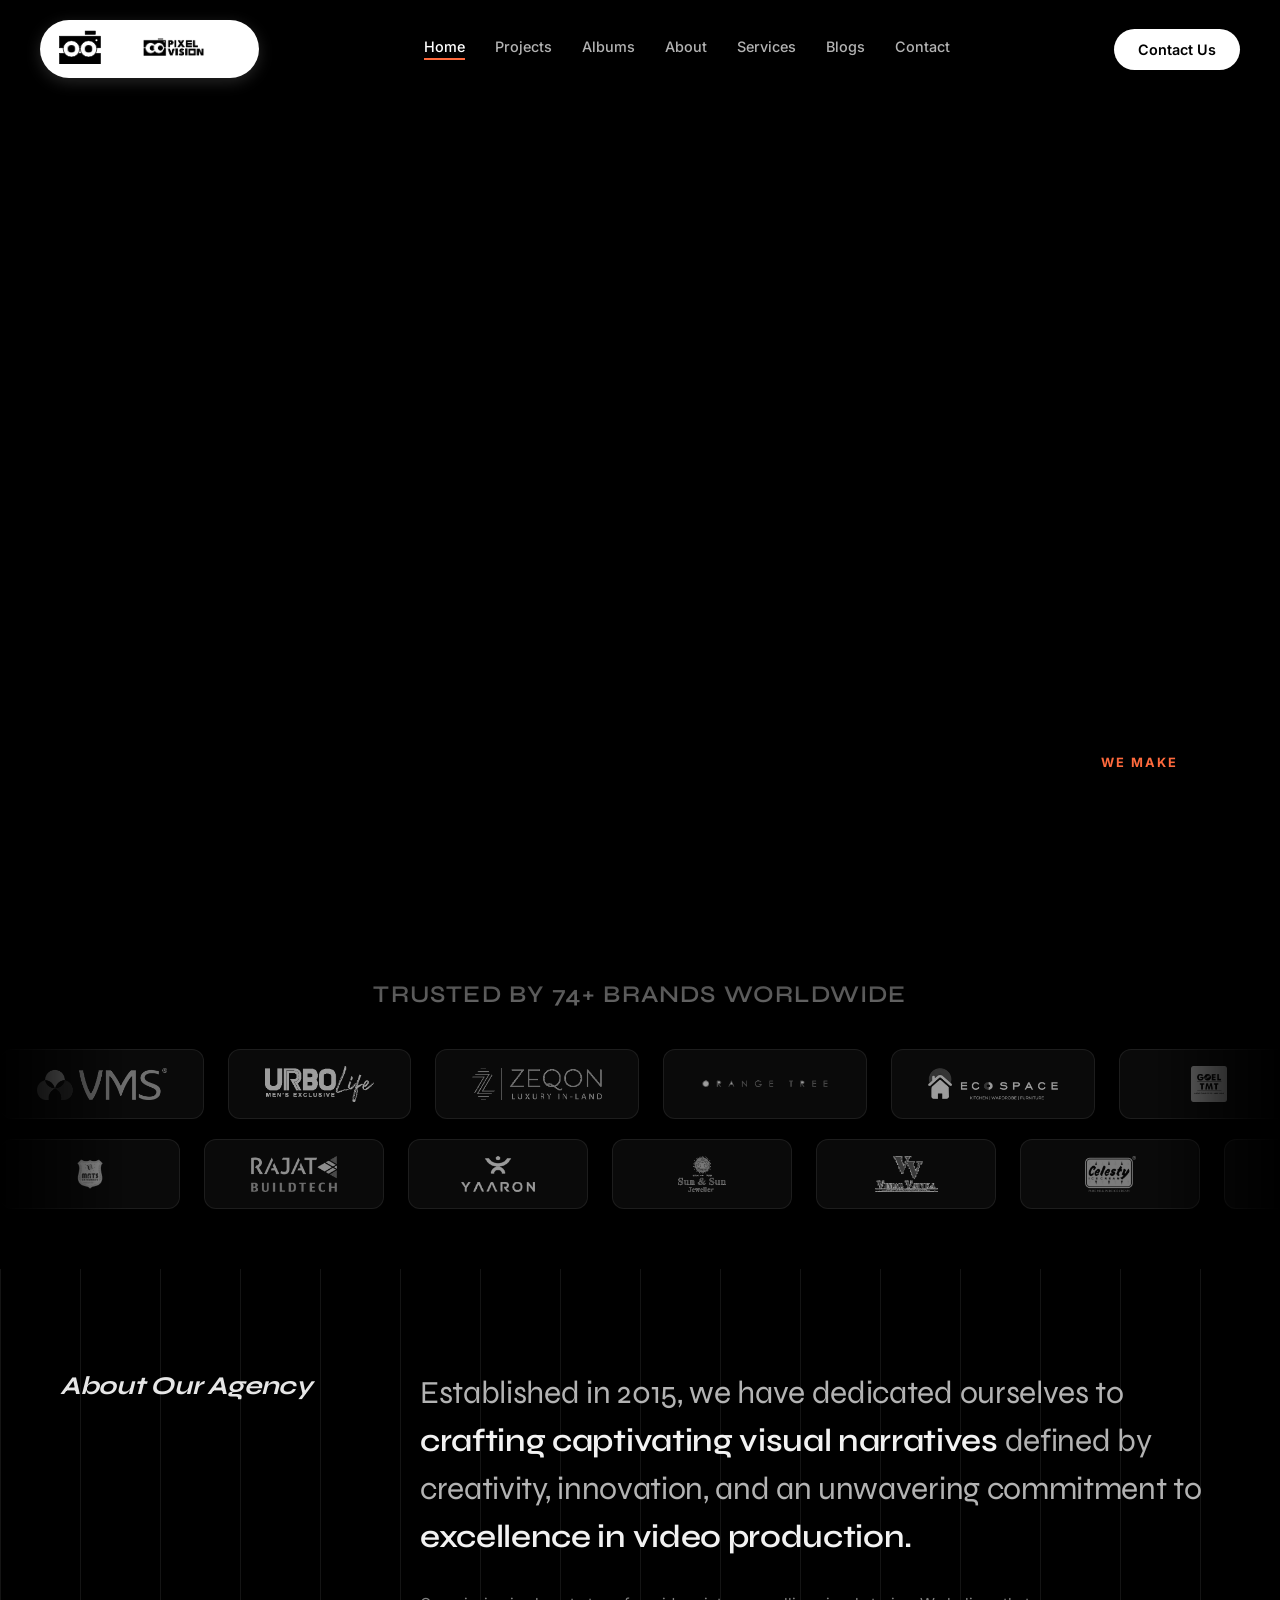
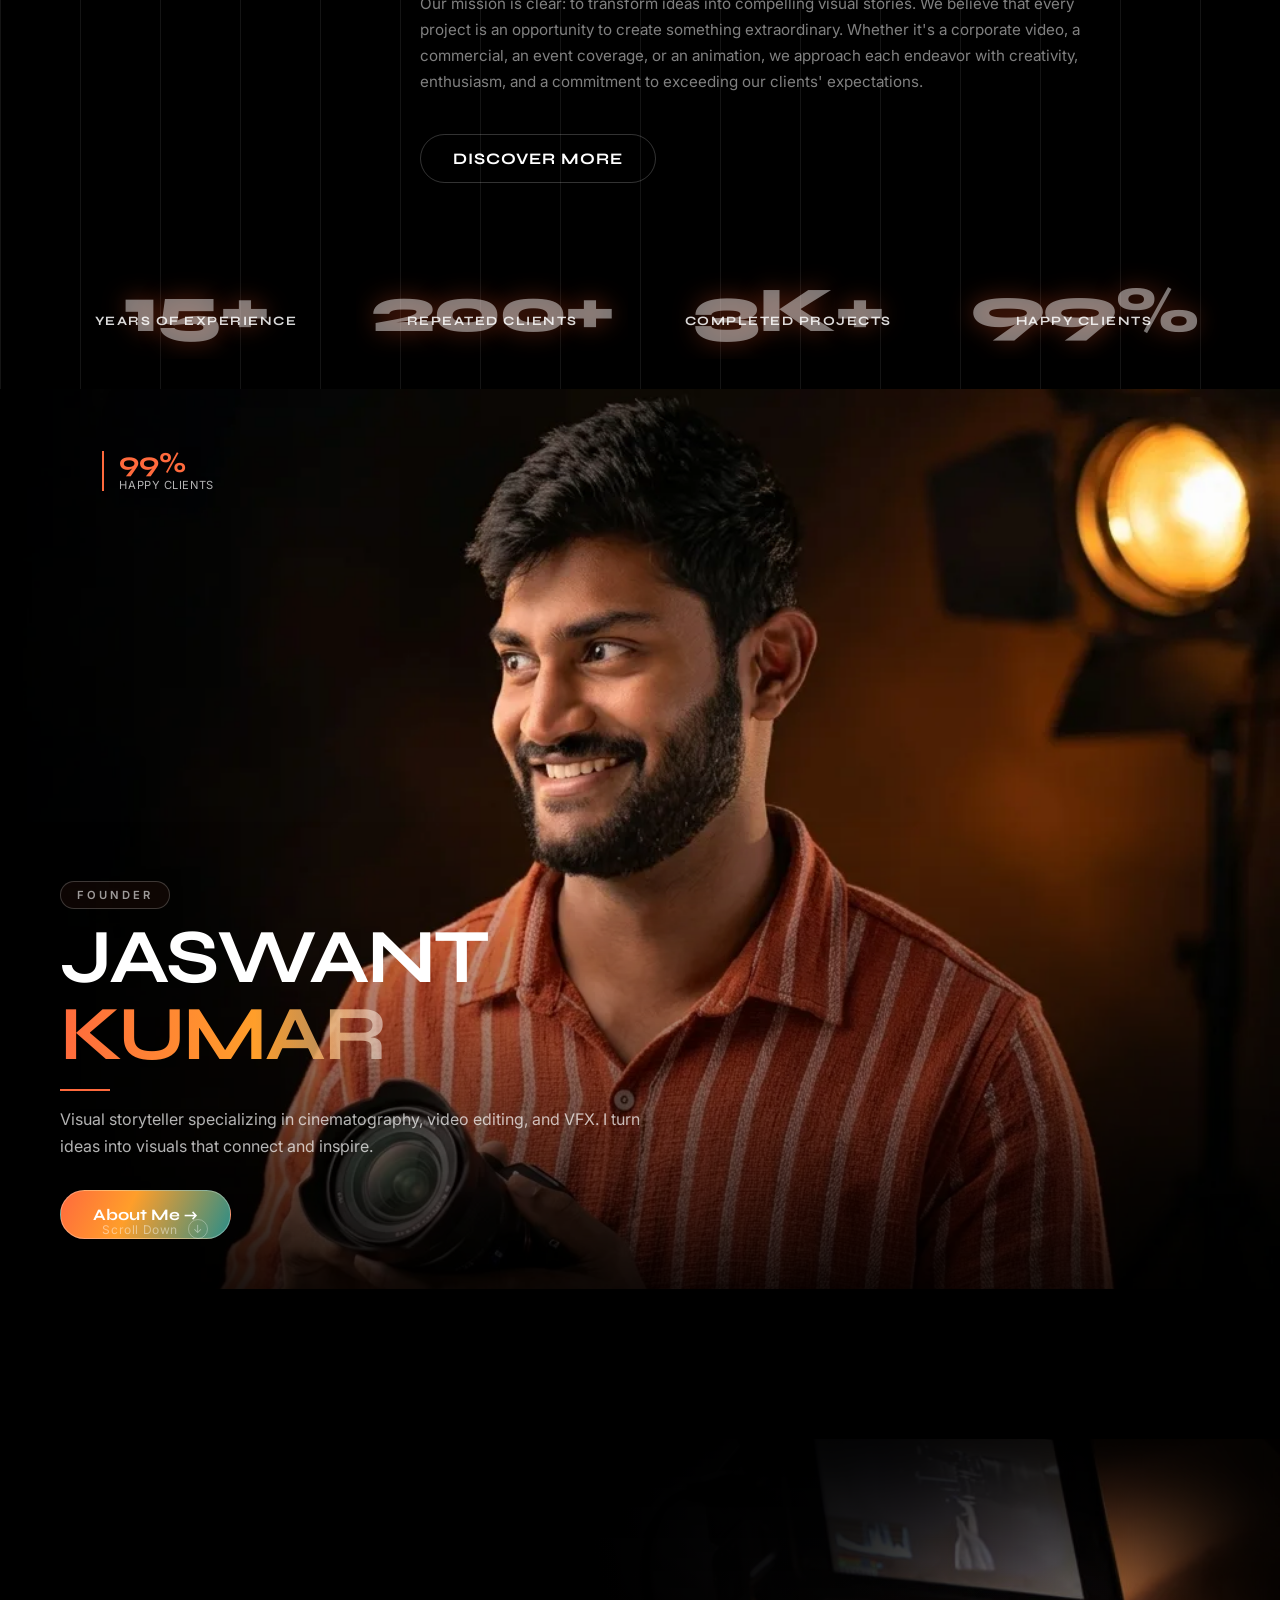
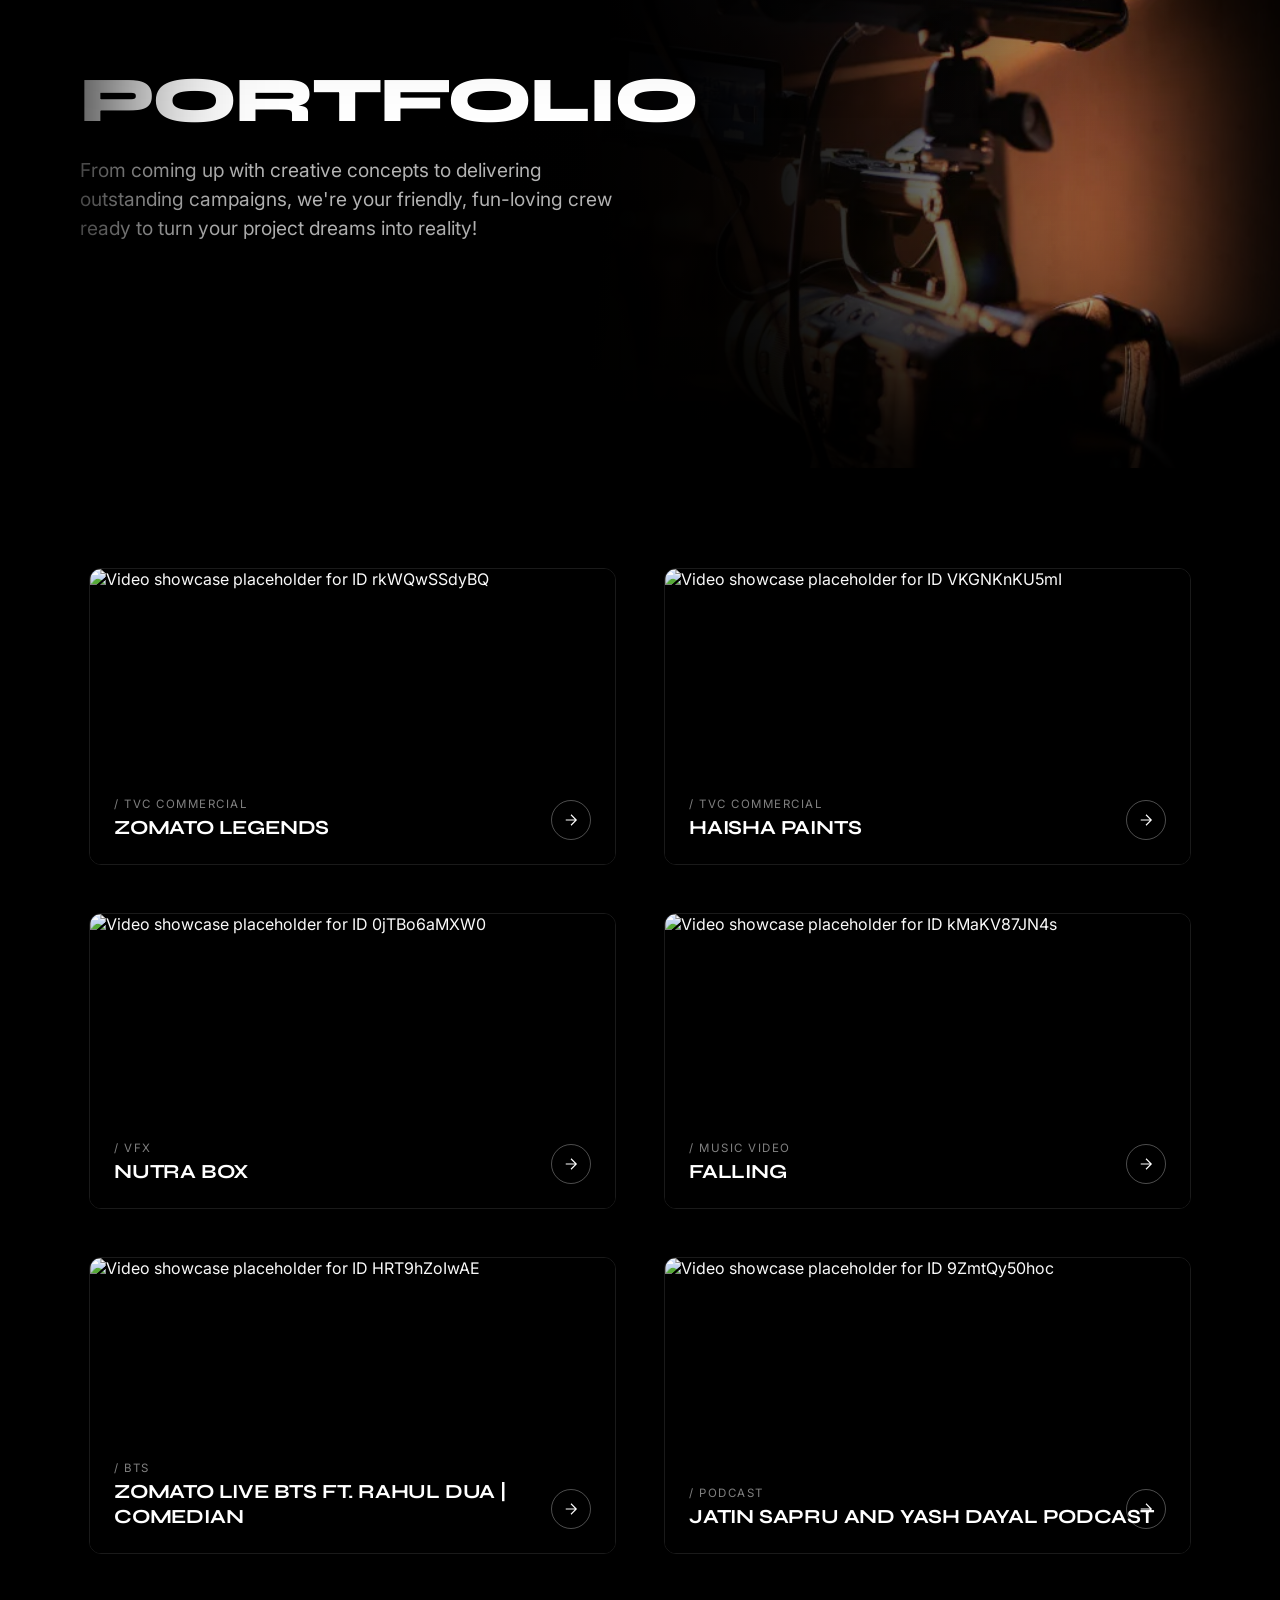
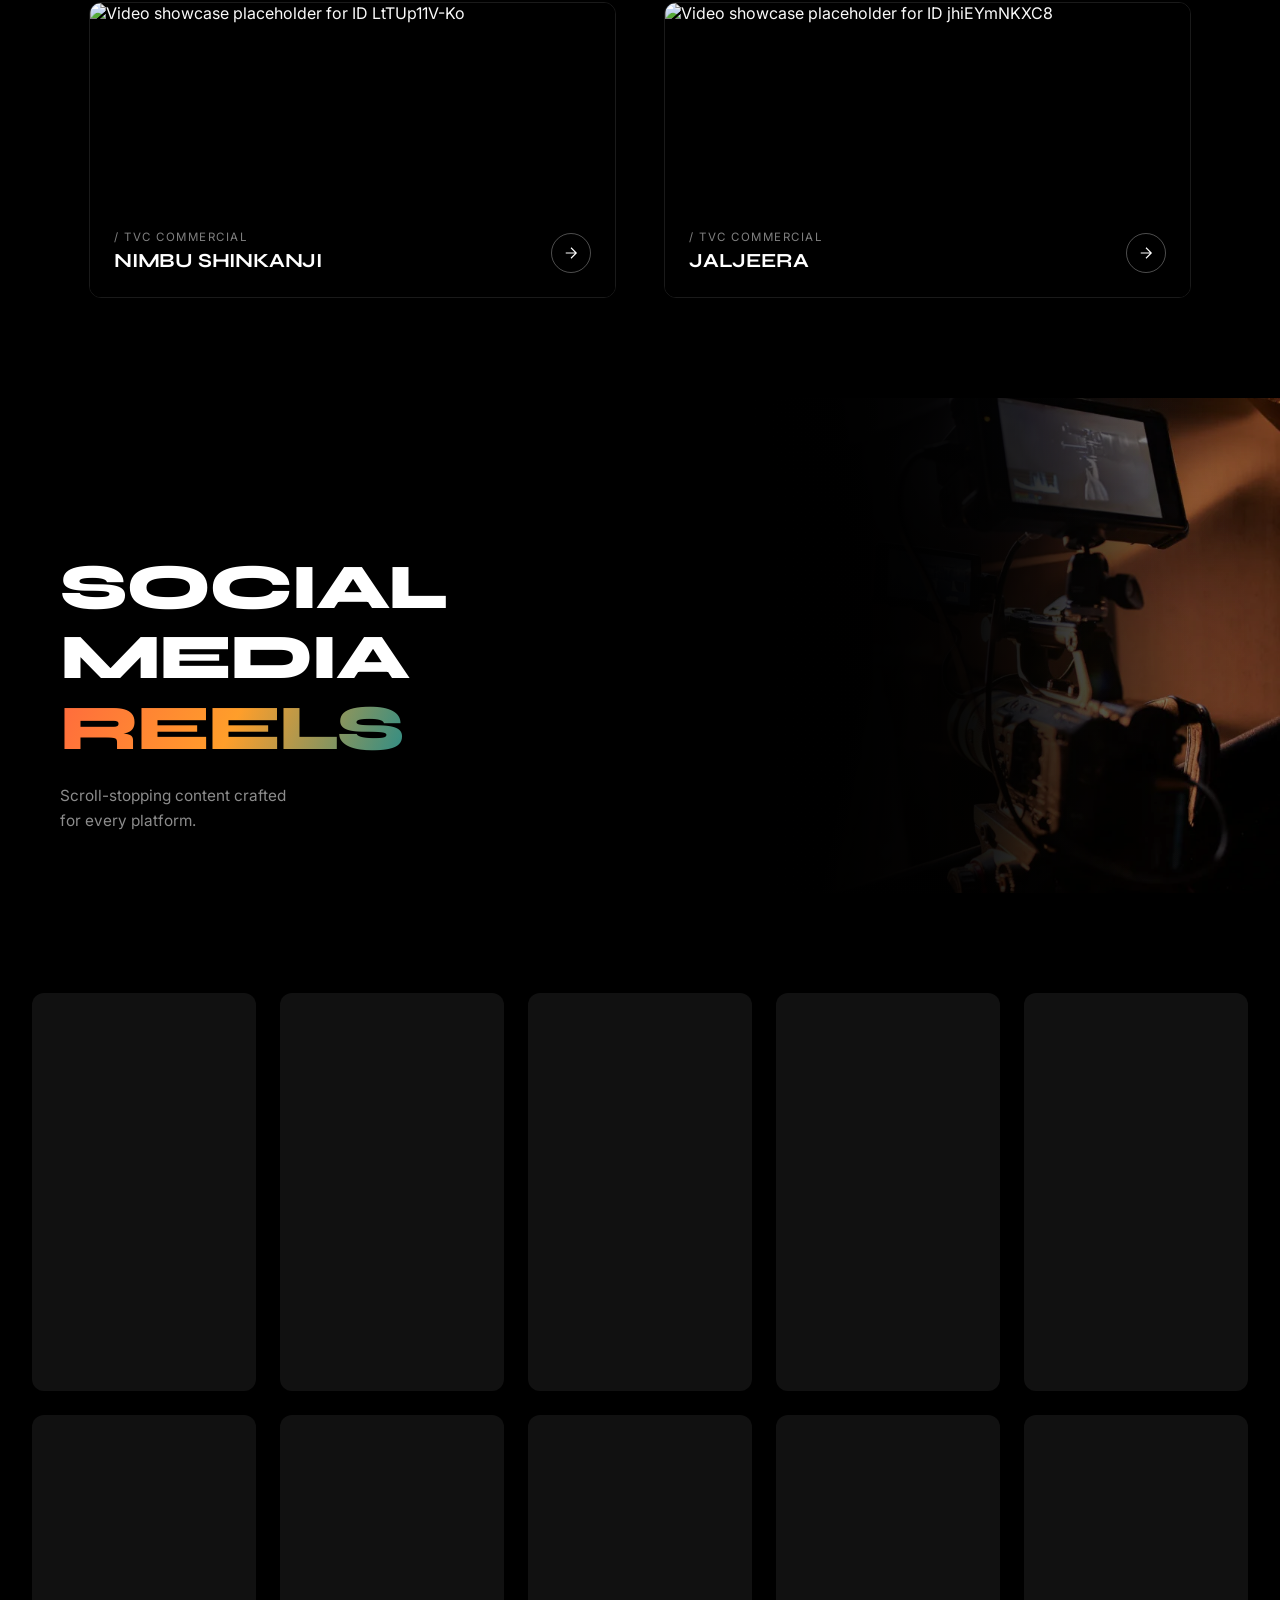
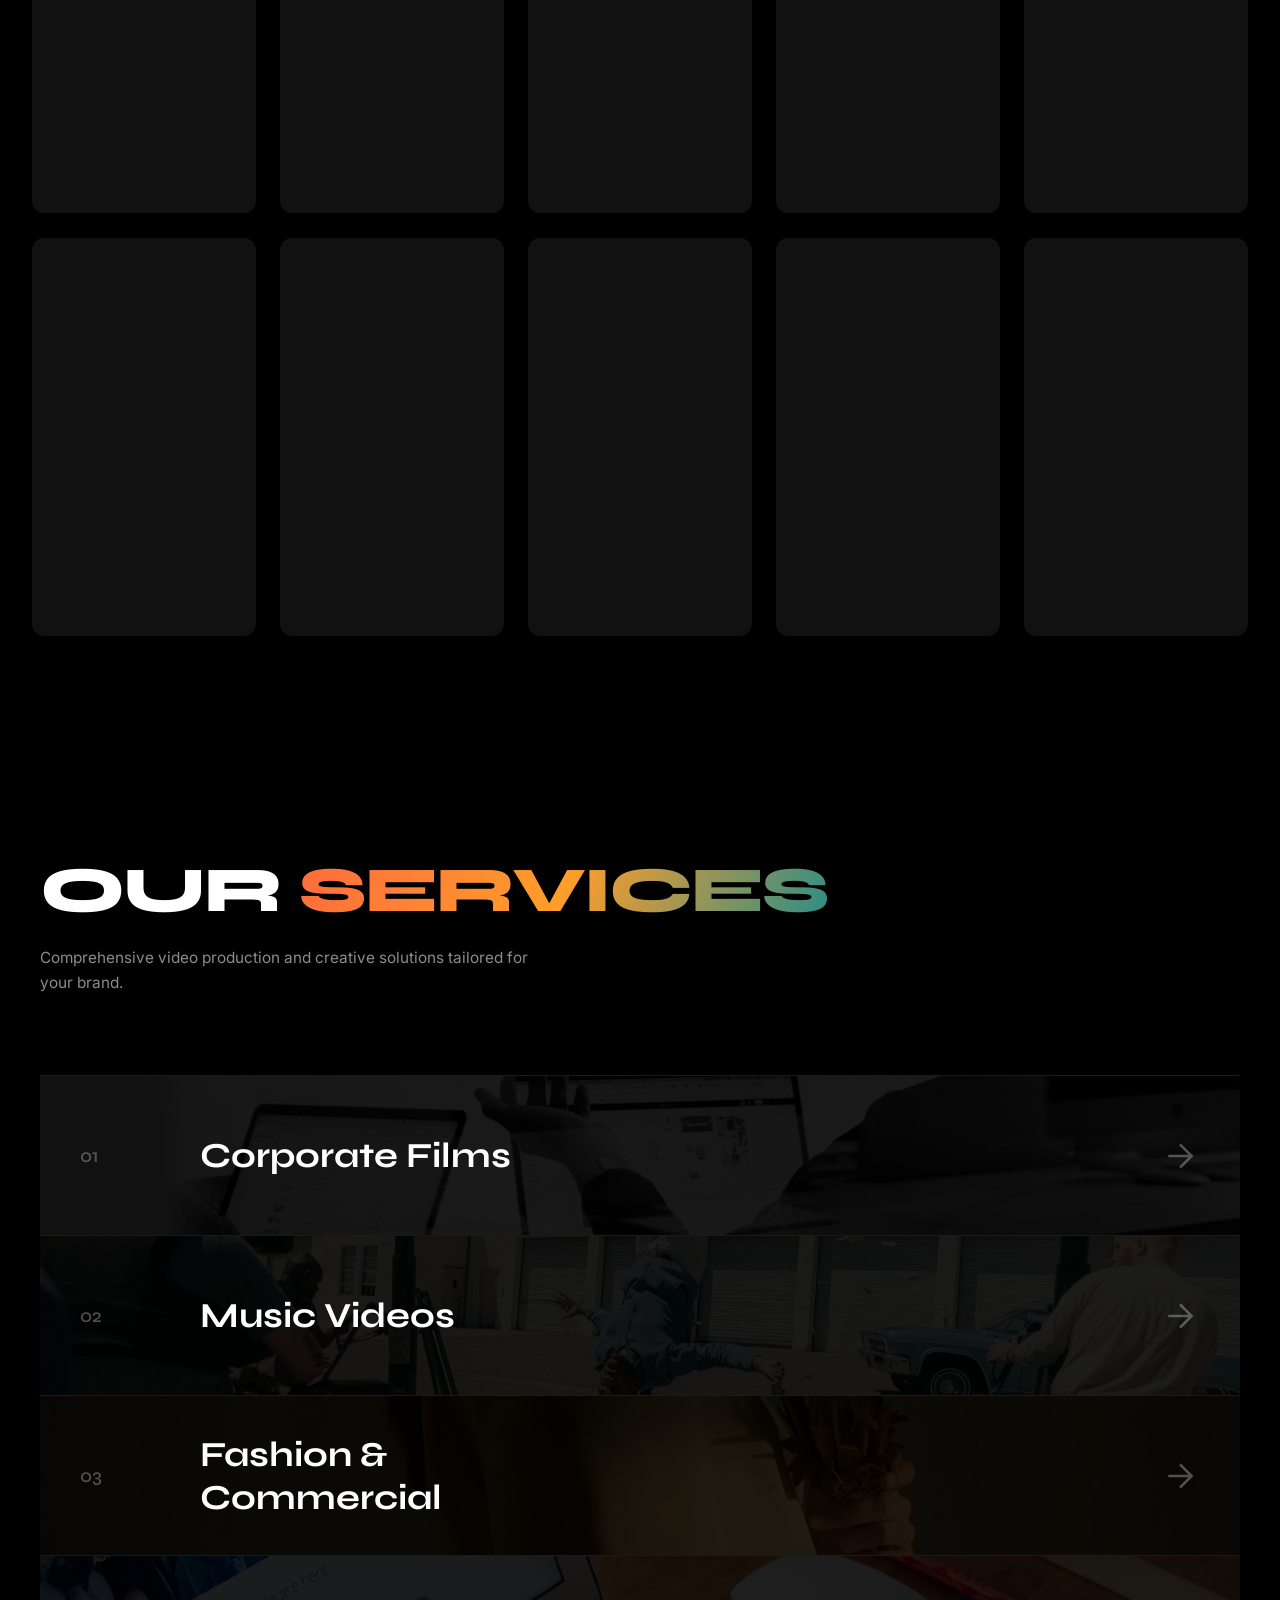
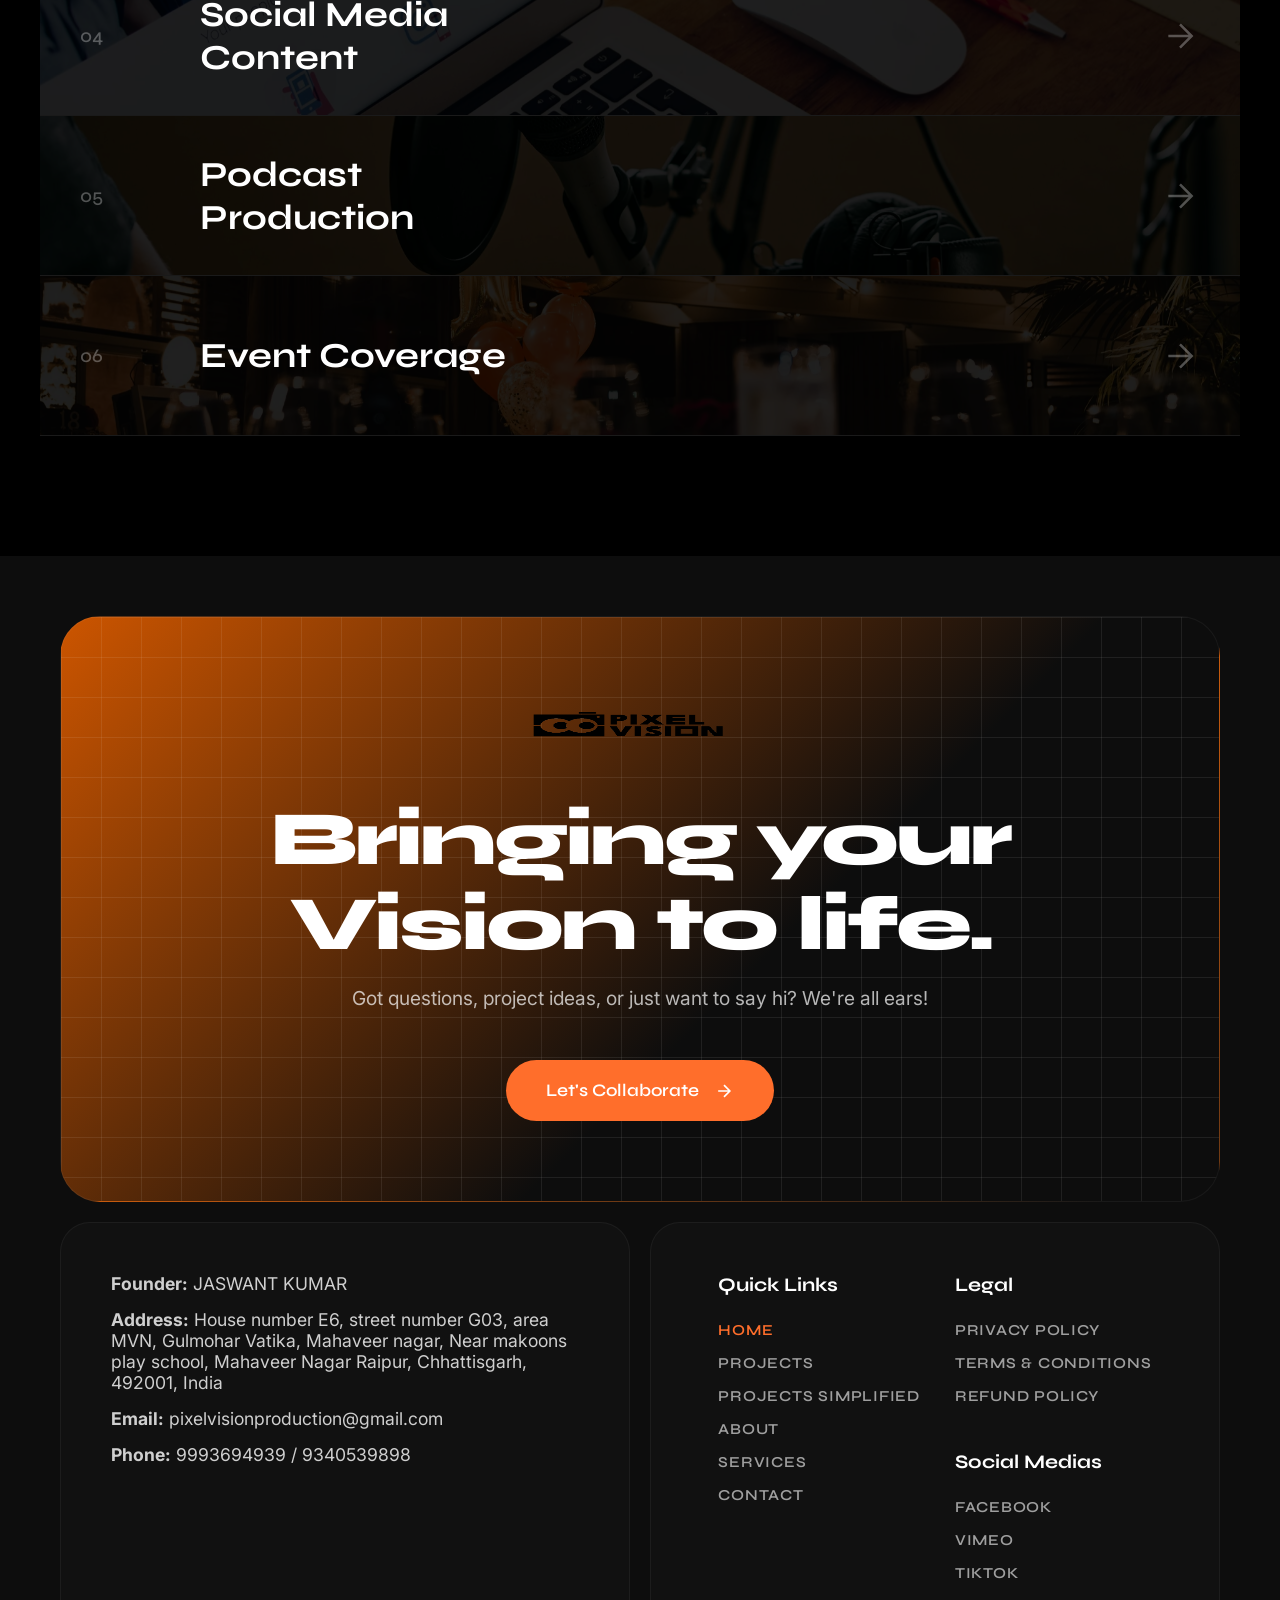
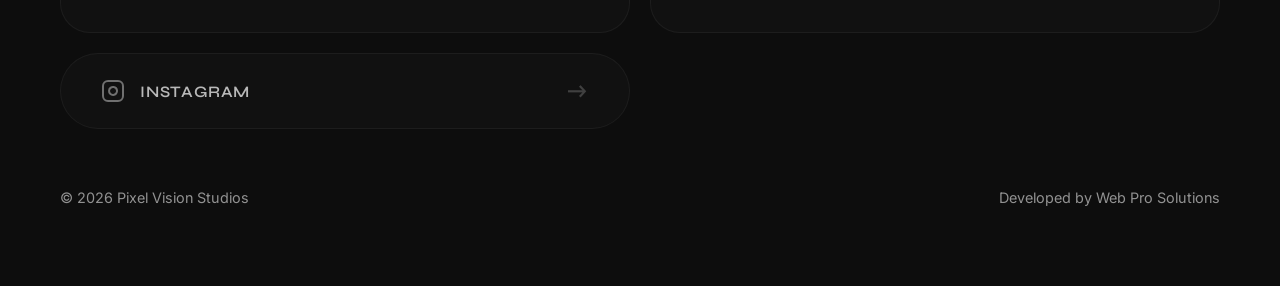
==== index.html @ 24b15556 "perf: configure optimal caching policies for Vercel, Netlify, Apache, and apply version v3 cache-bus" ====
<!DOCTYPE html>
<html lang="en">
<head>
    <meta charset="UTF-8">
    <meta name="viewport" content="width=device-width, initial-scale=1.0">
    <title>Pixel Vision Studios | Professional Video Production & Cinematography</title>
    <meta name="description" content="Pixel Vision Studios is a premier video production company specializing in cinematography, corporate films, music videos, social media content, and event coverage. Turning video into vibrant conversations since 2015.">
    <link rel="icon" type="image/png" href="assets/logo.png">

    <link rel="preconnect" href="https://fonts.googleapis.com">
    <link rel="preconnect" href="https://fonts.gstatic.com" crossorigin>
    <link rel="preconnect" href="https://cdnjs.cloudflare.com" crossorigin>
    <link rel="preconnect" href="https://img.youtube.com" crossorigin>
    <link rel="preload" as="style" href="https://fonts.googleapis.com/css2?family=Inter:wght@400;500;600;700;800&family=Syne:wght@600;700;800&display=swap" onload="this.onload=null;this.rel='stylesheet'">
    <noscript><link rel="stylesheet" href="https://fonts.googleapis.com/css2?family=Inter:wght@400;500;600;700;800&family=Syne:wght@600;700;800&display=swap"></noscript>

    <link rel="stylesheet" href="style.min.css?v=3">
    <link rel="preload" as="video" href="assets/horizontal.mp4" type="video/mp4">

    <script src="https://cdnjs.cloudflare.com/ajax/libs/gsap/3.12.5/gsap.min.js" defer></script>
    <script src="https://cdnjs.cloudflare.com/ajax/libs/gsap/3.12.5/ScrollTrigger.min.js" defer></script>
    <script src="https://unpkg.com/@studio-freight/lenis@1.0.42/bundled/lenis.min.js" defer></script>
    <script src="https://player.vimeo.com/api/player.js" defer></script>
    <script src="script.min.js?v=3" defer></script>
</head>
<body>

    <nav class="top-nav">
        <div class="nav-container">
            <a href="#home" class="nav-logo" style="text-decoration:none;" aria-label="Pixel Vision Studios - Home">
                <!-- ─── WHITE PILL (CAMERA MASCOT + LOGO TEXT) ─── -->
                <div class="nav-mascot-pill">
                    <div class="camera-mascot logo-mascot" id="cameraMascot">
                        <svg viewBox="0 0 140 100" fill="none" xmlns="http://www.w3.org/2000/svg">
                            <rect x="10" y="18" width="120" height="34" fill="#000000" stroke="#000000" stroke-width="1.5"/>
                            <rect x="10" y="68" width="120" height="34" fill="#000000" stroke="#000000" stroke-width="1.5"/>
                            <rect x="85" y="3" width="30" height="10" fill="#000000" stroke="#000000" stroke-width="1.5"/>
                            <circle cx="118" cy="30" r="3" fill="white"/>
                            <g class="eyes-container">
                                <circle cx="45" cy="55" r="24" fill="white" stroke="#000000" stroke-width="2"/>
                                <circle cx="95" cy="55" r="24" fill="white" stroke="#000000" stroke-width="2"/>
                                <g class="pupil-wrap" id="pupilLeftWrap">
                                    <circle cx="45" cy="55" r="11" fill="black" class="pupil" id="pupilLeft"/>
                                </g>
                                <g class="pupil-wrap" id="pupilRightWrap">
                                    <circle cx="95" cy="55" r="11" fill="black" class="pupil" id="pupilRight"/>
                                </g>
                            </g>
                        </svg>
                    </div>
                    <img src="assets/logo.png" alt="PIXEL VISION" class="nav-logo-img" width="387" height="197">
                </div>
            </a>

            <div class="nav-links">
                <a href="#home" class="nav-link active">Home</a>
                <a href="#" class="nav-link">Projects</a>
                <a href="#" class="nav-link">Albums</a>
                <a href="#" class="nav-link">About</a>
                <a href="#" class="nav-link">Services</a>
                <a href="#" class="nav-link">Blogs</a>
                <a href="#contact" class="nav-link">Contact</a>
            </div>

            <button class="hamburger-btn" id="hamburgerBtn" aria-label="Toggle navigation">
                <span></span><span></span><span></span>
            </button>

            <a href="#contact" class="get-template-btn">Contact Us</a>
        </div>
    </nav>

    <section class="hero-section" id="home">
        <video class="hero-video-bg" autoplay muted loop playsinline>
            <source src="assets/horizontal.mp4" type="video/mp4">
            Your browser does not support the video tag.
        </video>
        <div class="hero-overlay-gradient"></div>
        <div class="hero-content-left">
            <div class="hero-tagline">
                <span class="tagline-line"></span>VIDEO PRODUCTION THAT CONNECTS
            </div>
            <h1 class="hero-main-title">Turning Video<br>into Vibrant<br><span class="highlight-underline">Conversations.</span></h1>
            <p class="hero-subtitle">We're your friendly video wizards creating fantastic<br>commercials, corporate videos, social ads and many more.</p>
            <a href="#" class="hero-cta-btn">Let's Work Together <span class="btn-arrow">→</span></a>
        </div>

        <!-- Hero Services Showcase -->
        <div class="hero-services-showcase">
            <span class="showcase-title">We make</span>
            <div class="showcase-ticker">
                <span class="ticker-item">Corporate Films</span>
                <span class="ticker-item">Music Videos</span>
                <span class="ticker-item">Fashion & Commercial</span>
                <span class="ticker-item">Social Media Content</span>
                <span class="ticker-item">Podcast Production</span>
                <span class="ticker-item">Event Coverage</span>
            </div>
        </div>
    </section>




    <!-- Main Content Wrapper to overlap Hero folding -->
    <main class="main-content-wrapper">

        <!-- Brand Partners Marquee -->
    <section class="brand-marquee-section">
        <h2 class="brand-heading">Trusted by 74+ Brands Worldwide</h2>
        
        <!-- Row 1: Sliding Left -->
        <div class="marquee-wrapper row-left">
            <div class="marquee-track">
                <div class="marquee-item"><img src="assets/logos/logo_0000_vms-as-1.webp" alt="Vms As 1" loading="lazy" width="493" height="120"></div>
                <div class="marquee-item"><img src="assets/logos/logo_0001_urbo-logo-black.webp" alt="Urbo Logo Black" loading="lazy" width="364" height="120"></div>
                <div class="marquee-item"><img src="assets/logos/logo_0002_zeqon.webp" alt="Zeqon" loading="lazy" width="475" height="120"></div>
                <div class="marquee-item"><img src="assets/logos/logo_0003_orange-tree.webp" alt="Orange Tree" loading="lazy" width="851" height="81"></div>
                <div class="marquee-item"><img src="assets/logos/logo_0004_eco-space.webp" alt="Eco Space" loading="lazy" width="476" height="120"></div>
                <div class="marquee-item"><img src="assets/logos/logo_0005_goel-tmt.webp" alt="Goel Tmt" loading="lazy" width="120" height="120"></div>
                <div class="marquee-item"><img src="assets/logos/logo_0006_nakoda.webp" alt="Nakoda" loading="lazy" width="119" height="120"></div>
                <div class="marquee-item"><img src="assets/logos/logo_0007_hira.webp" alt="Hira" loading="lazy" width="299" height="120"></div>
                <div class="marquee-item"><img src="assets/logos/logo_0008_tanisha.webp" alt="Tanisha" loading="lazy" width="190" height="120"></div>
                <div class="marquee-item"><img src="assets/logos/logo_0009_the_local_in_logo.webp" alt="The Local In Logo" loading="lazy" width="120" height="120"></div>
                <div class="marquee-item"><img src="assets/logos/logo_0010_Style-De-Tisch-Logo-1-1-1536x657-png.webp" alt="Style De Tisch Logo 1 1 1536X657 Png" loading="lazy" width="273" height="120"></div>
                <div class="marquee-item"><img src="assets/logos/logo_0011_SIMBA-LOGO.webp" alt="Simba Logo" loading="lazy" width="120" height="120"></div>
                <div class="marquee-item"><img src="assets/logos/logo_0012_Shagun-Logo-White.webp" alt="Shagun Logo White" loading="lazy" width="165" height="120"></div>
                <div class="marquee-item"><img src="assets/logos/logo_0013_amira.webp" alt="Amira" loading="lazy" width="220" height="120"></div>
                <div class="marquee-item"><img src="assets/logos/logo_0014_madhya-pradesh-tourism-logo.webp" alt="Madhya Pradesh Tourism Logo" loading="lazy" width="90" height="120"></div>
                <div class="marquee-item"><img src="assets/logos/logo_0015_woyal-daimonds.webp" alt="Woyal Daimonds" loading="lazy" width="93" height="120"></div>
                <div class="marquee-item"><img src="assets/logos/logo_0016_rhmeo-lane.webp" alt="Rhmeo Lane" loading="lazy" width="210" height="120"></div>
                <div class="marquee-item"><img src="assets/logos/logo_0017_haisha.webp" alt="Haisha" loading="lazy" width="120" height="120"></div>
                <div class="marquee-item"><img src="assets/logos/logo_0018_secl.webp" alt="Secl" loading="lazy" width="330" height="120"></div>
                <div class="marquee-item"><img src="assets/logos/logo_0019_RHHMOE-LANE.webp" alt="Rhhmoe Lane" loading="lazy" width="210" height="120"></div>
                <div class="marquee-item"><img src="assets/logos/logo_0020_srv.webp" alt="Srv" loading="lazy" width="188" height="120"></div>
                <div class="marquee-item"><img src="assets/logos/logo_0021_range-rover-logo.webp" alt="Range Rover Logo" loading="lazy" width="986" height="100"></div>
                <div class="marquee-item"><img src="assets/logos/logo_0022_raheja-logo-navbar.webp" alt="Raheja Logo Navbar" loading="lazy" width="182" height="120"></div>
                <div class="marquee-item"><img src="assets/logos/logo_0023_oswal.webp" alt="Oswal" loading="lazy" width="359" height="120"></div>
                <div class="marquee-item"><img src="assets/logos/logo_0024_Nutraboxemblem-01-scaled.webp" alt="Nutraboxemblem 01 Scaled" loading="lazy" width="120" height="120"></div>
                <div class="marquee-item"><img src="assets/logos/logo_0025_nicobar9306.logowik.com.webp" alt="Nicobar9306.Logowik.Com" loading="lazy" width="595" height="90"></div>
                <div class="marquee-item"><img src="assets/logos/logo_0026_NEW_LOGO_OVENTURES_(1)_page-0001.webp" alt="New Logo Oventures (1) Page 0001" loading="lazy" width="120" height="120"></div>
                <div class="marquee-item"><img src="assets/logos/logo_0027_mp-tourism-logo.webp" alt="Mp Tourism Logo" loading="lazy" width="91" height="120"></div>
                <div class="marquee-item"><img src="assets/logos/logo_0028_MAYFAIR_Hotels_&_Resorts_Logo.webp" alt="Mayfair Hotels & Resorts Logo" loading="lazy" width="170" height="120"></div>
                <div class="marquee-item"><img src="assets/logos/logo_0029_the-great-india-schopol.webp" alt="The Great India Schopol" loading="lazy" width="119" height="120"></div>
                <div class="marquee-item"><img src="assets/logos/logo_0030_kanwar-nursing-home-raipur-636009be2aabb.webp" alt="Kanwar Nursing Home Raipur 636009Be2Aabb" loading="lazy" width="150" height="120"></div>
                <div class="marquee-item"><img src="assets/logos/logo_0031_army.webp" alt="Army" loading="lazy" width="119" height="120"></div>
                <div class="marquee-item"><img src="assets/logos/logo_0032_avolt.webp" alt="Avolt" loading="lazy" width="455" height="120"></div>
                <div class="marquee-item"><img src="assets/logos/logo_0033_GARNIER.webp" alt="Garnier" loading="lazy" width="449" height="120"></div>
                <div class="marquee-item"><img src="assets/logos/logo_0034_BLUE-LINES.webp" alt="Blue Lines" loading="lazy" width="375" height="120"></div>
                <div class="marquee-item"><img src="assets/logos/logo_0035_SANGRIYA.webp" alt="Sangriya" loading="lazy" width="120" height="120"></div>
                <div class="marquee-item"><img src="assets/logos/logo_0036_looks.webp" alt="Looks" loading="lazy" width="282" height="120"></div>
                <div class="marquee-item"><img src="assets/logos/logo_0000_vms-as-1.webp" alt="Vms As 1" loading="lazy" width="493" height="120"></div>
                <div class="marquee-item"><img src="assets/logos/logo_0001_urbo-logo-black.webp" alt="Urbo Logo Black" loading="lazy" width="364" height="120"></div>
                <div class="marquee-item"><img src="assets/logos/logo_0002_zeqon.webp" alt="Zeqon" loading="lazy" width="475" height="120"></div>
                <div class="marquee-item"><img src="assets/logos/logo_0003_orange-tree.webp" alt="Orange Tree" loading="lazy" width="851" height="81"></div>
                <div class="marquee-item"><img src="assets/logos/logo_0004_eco-space.webp" alt="Eco Space" loading="lazy" width="476" height="120"></div>
                <div class="marquee-item"><img src="assets/logos/logo_0005_goel-tmt.webp" alt="Goel Tmt" loading="lazy" width="120" height="120"></div>
                <div class="marquee-item"><img src="assets/logos/logo_0006_nakoda.webp" alt="Nakoda" loading="lazy" width="119" height="120"></div>
                <div class="marquee-item"><img src="assets/logos/logo_0007_hira.webp" alt="Hira" loading="lazy" width="299" height="120"></div>
                <div class="marquee-item"><img src="assets/logos/logo_0008_tanisha.webp" alt="Tanisha" loading="lazy" width="190" height="120"></div>
                <div class="marquee-item"><img src="assets/logos/logo_0009_the_local_in_logo.webp" alt="The Local In Logo" loading="lazy" width="120" height="120"></div>
                <div class="marquee-item"><img src="assets/logos/logo_0010_Style-De-Tisch-Logo-1-1-1536x657-png.webp" alt="Style De Tisch Logo 1 1 1536X657 Png" loading="lazy" width="273" height="120"></div>
                <div class="marquee-item"><img src="assets/logos/logo_0011_SIMBA-LOGO.webp" alt="Simba Logo" loading="lazy" width="120" height="120"></div>
                <div class="marquee-item"><img src="assets/logos/logo_0012_Shagun-Logo-White.webp" alt="Shagun Logo White" loading="lazy" width="165" height="120"></div>
                <div class="marquee-item"><img src="assets/logos/logo_0013_amira.webp" alt="Amira" loading="lazy" width="220" height="120"></div>
                <div class="marquee-item"><img src="assets/logos/logo_0014_madhya-pradesh-tourism-logo.webp" alt="Madhya Pradesh Tourism Logo" loading="lazy" width="90" height="120"></div>
                <div class="marquee-item"><img src="assets/logos/logo_0015_woyal-daimonds.webp" alt="Woyal Daimonds" loading="lazy" width="93" height="120"></div>
                <div class="marquee-item"><img src="assets/logos/logo_0016_rhmeo-lane.webp" alt="Rhmeo Lane" loading="lazy" width="210" height="120"></div>
                <div class="marquee-item"><img src="assets/logos/logo_0017_haisha.webp" alt="Haisha" loading="lazy" width="120" height="120"></div>
                <div class="marquee-item"><img src="assets/logos/logo_0018_secl.webp" alt="Secl" loading="lazy" width="330" height="120"></div>
                <div class="marquee-item"><img src="assets/logos/logo_0019_RHHMOE-LANE.webp" alt="Rhhmoe Lane" loading="lazy" width="210" height="120"></div>
                <div class="marquee-item"><img src="assets/logos/logo_0020_srv.webp" alt="Srv" loading="lazy" width="188" height="120"></div>
                <div class="marquee-item"><img src="assets/logos/logo_0021_range-rover-logo.webp" alt="Range Rover Logo" loading="lazy" width="986" height="100"></div>
                <div class="marquee-item"><img src="assets/logos/logo_0022_raheja-logo-navbar.webp" alt="Raheja Logo Navbar" loading="lazy" width="182" height="120"></div>
                <div class="marquee-item"><img src="assets/logos/logo_0023_oswal.webp" alt="Oswal" loading="lazy" width="359" height="120"></div>
                <div class="marquee-item"><img src="assets/logos/logo_0024_Nutraboxemblem-01-scaled.webp" alt="Nutraboxemblem 01 Scaled" loading="lazy" width="120" height="120"></div>
                <div class="marquee-item"><img src="assets/logos/logo_0025_nicobar9306.logowik.com.webp" alt="Nicobar9306.Logowik.Com" loading="lazy" width="595" height="90"></div>
                <div class="marquee-item"><img src="assets/logos/logo_0026_NEW_LOGO_OVENTURES_(1)_page-0001.webp" alt="New Logo Oventures (1) Page 0001" loading="lazy" width="120" height="120"></div>
                <div class="marquee-item"><img src="assets/logos/logo_0027_mp-tourism-logo.webp" alt="Mp Tourism Logo" loading="lazy" width="91" height="120"></div>
                <div class="marquee-item"><img src="assets/logos/logo_0028_MAYFAIR_Hotels_&_Resorts_Logo.webp" alt="Mayfair Hotels & Resorts Logo" loading="lazy" width="170" height="120"></div>
                <div class="marquee-item"><img src="assets/logos/logo_0029_the-great-india-schopol.webp" alt="The Great India Schopol" loading="lazy" width="119" height="120"></div>
                <div class="marquee-item"><img src="assets/logos/logo_0030_kanwar-nursing-home-raipur-636009be2aabb.webp" alt="Kanwar Nursing Home Raipur 636009Be2Aabb" loading="lazy" width="150" height="120"></div>
                <div class="marquee-item"><img src="assets/logos/logo_0031_army.webp" alt="Army" loading="lazy" width="119" height="120"></div>
                <div class="marquee-item"><img src="assets/logos/logo_0032_avolt.webp" alt="Avolt" loading="lazy" width="455" height="120"></div>
                <div class="marquee-item"><img src="assets/logos/logo_0033_GARNIER.webp" alt="Garnier" loading="lazy" width="449" height="120"></div>
                <div class="marquee-item"><img src="assets/logos/logo_0034_BLUE-LINES.webp" alt="Blue Lines" loading="lazy" width="375" height="120"></div>
                <div class="marquee-item"><img src="assets/logos/logo_0035_SANGRIYA.webp" alt="Sangriya" loading="lazy" width="120" height="120"></div>
                <div class="marquee-item"><img src="assets/logos/logo_0036_looks.webp" alt="Looks" loading="lazy" width="282" height="120"></div>
            </div>
        </div>

        <!-- Row 2: Sliding Right -->
        <div class="marquee-wrapper row-right">
            <div class="marquee-track">
                <div class="marquee-item"><img src="assets/logos/logo_0037_mats.webp" alt="Mats" loading="lazy" width="120" height="120"></div>
                <div class="marquee-item"><img src="assets/logos/logo_0038_RAJAT.webp" alt="Rajat" loading="lazy" width="286" height="120"></div>
                <div class="marquee-item"><img src="assets/logos/logo_0039_YARON.webp" alt="Yaron" loading="lazy" width="244" height="120"></div>
                <div class="marquee-item"><img src="assets/logos/logo_0040_SUN-AND-SUN.webp" alt="Sun And Sun" loading="lazy" width="162" height="120"></div>
                <div class="marquee-item"><img src="assets/logos/logo_0041_VIMAL-VATIKA.webp" alt="Vimal Vatika" loading="lazy" width="210" height="120"></div>
                <div class="marquee-item"><img src="assets/logos/logo_0042_CELESTY.webp" alt="Celesty" loading="lazy" width="170" height="120"></div>
                <div class="marquee-item"><img src="assets/logos/logo_0043_VACHAN.webp" alt="Vachan" loading="lazy" width="233" height="120"></div>
                <div class="marquee-item"><img src="assets/logos/logo_0044_ripa.webp" alt="Ripa" loading="lazy" width="120" height="120"></div>
                <div class="marquee-item"><img src="assets/logos/logo_0045_magneto.webp" alt="Magneto" loading="lazy" width="591" height="120"></div>
                <div class="marquee-item"><img src="assets/logos/logo_0046_EO.webp" alt="Eo" loading="lazy" width="117" height="120"></div>
                <div class="marquee-item"><img src="assets/logos/logo_0047_shrishti.webp" alt="Shrishti" loading="lazy" width="117" height="120"></div>
                <div class="marquee-item"><img src="assets/logos/logo_0048_cipet.webp" alt="Cipet" loading="lazy" width="112" height="120"></div>
                <div class="marquee-item"><img src="assets/logos/logo_0049_mkg.webp" alt="Mkg" loading="lazy" width="120" height="120"></div>
                <div class="marquee-item"><img src="assets/logos/logo_0050_woods.webp" alt="Woods" loading="lazy" width="120" height="120"></div>
                <div class="marquee-item"><img src="assets/logos/logo_0051_anandam.webp" alt="Anandam" loading="lazy" width="188" height="120"></div>
                <div class="marquee-item"><img src="assets/logos/logo_0052_sapphire-greens.webp" alt="Sapphire Greens" loading="lazy" width="188" height="120"></div>
                <div class="marquee-item"><img src="assets/logos/logo_0053_RAJAT.webp" alt="Rajat" loading="lazy" width="341" height="120"></div>
                <div class="marquee-item"><img src="assets/logos/logo_0054_sainy-garg.webp" alt="Sainy Garg" loading="lazy" width="120" height="120"></div>
                <div class="marquee-item"><img src="assets/logos/logo_0055_-7-11.webp" alt="7 11" loading="lazy" width="90" height="120"></div>
                <div class="marquee-item"><img src="assets/logos/logo_0056_Hector-Logo-2.webp" alt="Hector Logo 2" loading="lazy" width="125" height="120"></div>
                <div class="marquee-item"><img src="assets/logos/logo_0057_GJXqAKMXIAAdnRD.webp" alt="Gjxqakmxiaadnrd" loading="lazy" width="478" height="120"></div>
                <div class="marquee-item"><img src="assets/logos/logo_0058_Ghar_Gaatha_Logo_Dark.webp" alt="Ghar Gaatha Logo Dark" loading="lazy" width="322" height="120"></div>
                <div class="marquee-item"><img src="assets/logos/logo_0059_FARM_FRESCO_LOGO.webp" alt="Farm Fresco Logo" loading="lazy" width="80" height="120"></div>
                <div class="marquee-item"><img src="assets/logos/logo_0060_quawali.webp" alt="Quawali" loading="lazy" width="472" height="120"></div>
                <div class="marquee-item"><img src="assets/logos/logo_0061_oswal.webp" alt="Oswal" loading="lazy" width="335" height="120"></div>
                <div class="marquee-item"><img src="assets/logos/logo_0062_Coat_of_arms_of_Chhattisgarh.svg.webp" alt="Coat Of Arms Of Chhattisgarh.Svg" loading="lazy" width="119" height="120"></div>
                <div class="marquee-item"><img src="assets/logos/logo_0063_club-paraiso-kota-raipur-chhattisgarh-hotel-reservations-fhox429vn5.webp" alt="Club Paraiso Kota Raipur Chhattisgarh Hotel Reservations Fhox429Vn5" loading="lazy" width="112" height="120"></div>
                <div class="marquee-item"><img src="assets/logos/logo_0064_pant-project.webp" alt="Pant Project" loading="lazy" width="150" height="120"></div>
                <div class="marquee-item"><img src="assets/logos/logo_0065_Azra-Logo-01-(1)-(1).webp" alt="Azra Logo 01 (1) (1)" loading="lazy" width="187" height="120"></div>
                <div class="marquee-item"><img src="assets/logos/logo_0066_kadam.webp" alt="Kadam" loading="lazy" width="253" height="120"></div>
                <div class="marquee-item"><img src="assets/logos/logo_0067_BMW-Logo-emblem-of-Bayerische-Motoren-Werke-AG-transparent-png-jpg.webp" alt="Bmw Logo Emblem Of Bayerische Motoren Werke Ag Transparent Png Jpg" loading="lazy" width="120" height="120"></div>
                <div class="marquee-item"><img src="assets/logos/logo_0068_URBO.webp" alt="Urbo" loading="lazy" width="356" height="120"></div>
                <div class="marquee-item"><img src="assets/logos/logo_0069_CREDAI.webp" alt="Credai" loading="lazy" width="406" height="120"></div>
                <div class="marquee-item"><img src="assets/logos/logo_0070_DHARAM-JWELLERS.webp" alt="Dharam Jwellers" loading="lazy" width="73" height="120"></div>
                <div class="marquee-item"><img src="assets/logos/logo_0071_NATURALS.webp" alt="Naturals" loading="lazy" width="319" height="120"></div>
                <div class="marquee-item"><img src="assets/logos/logo_0072_SIMBA.webp" alt="Simba" loading="lazy" width="122" height="120"></div>
                <div class="marquee-item"><img src="assets/logos/logo_0073_MADBAKERS.webp" alt="Madbakers" loading="lazy" width="104" height="120"></div>
                <div class="marquee-item"><img src="assets/logos/logo_0037_mats.webp" alt="Mats" loading="lazy" width="120" height="120"></div>
                <div class="marquee-item"><img src="assets/logos/logo_0038_RAJAT.webp" alt="Rajat" loading="lazy" width="286" height="120"></div>
                <div class="marquee-item"><img src="assets/logos/logo_0039_YARON.webp" alt="Yaron" loading="lazy" width="244" height="120"></div>
                <div class="marquee-item"><img src="assets/logos/logo_0040_SUN-AND-SUN.webp" alt="Sun And Sun" loading="lazy" width="162" height="120"></div>
                <div class="marquee-item"><img src="assets/logos/logo_0041_VIMAL-VATIKA.webp" alt="Vimal Vatika" loading="lazy" width="210" height="120"></div>
                <div class="marquee-item"><img src="assets/logos/logo_0042_CELESTY.webp" alt="Celesty" loading="lazy" width="170" height="120"></div>
                <div class="marquee-item"><img src="assets/logos/logo_0043_VACHAN.webp" alt="Vachan" loading="lazy" width="233" height="120"></div>
                <div class="marquee-item"><img src="assets/logos/logo_0044_ripa.webp" alt="Ripa" loading="lazy" width="120" height="120"></div>
                <div class="marquee-item"><img src="assets/logos/logo_0045_magneto.webp" alt="Magneto" loading="lazy" width="591" height="120"></div>
                <div class="marquee-item"><img src="assets/logos/logo_0046_EO.webp" alt="Eo" loading="lazy" width="117" height="120"></div>
                <div class="marquee-item"><img src="assets/logos/logo_0047_shrishti.webp" alt="Shrishti" loading="lazy" width="117" height="120"></div>
                <div class="marquee-item"><img src="assets/logos/logo_0048_cipet.webp" alt="Cipet" loading="lazy" width="112" height="120"></div>
                <div class="marquee-item"><img src="assets/logos/logo_0049_mkg.webp" alt="Mkg" loading="lazy" width="120" height="120"></div>
                <div class="marquee-item"><img src="assets/logos/logo_0050_woods.webp" alt="Woods" loading="lazy" width="120" height="120"></div>
                <div class="marquee-item"><img src="assets/logos/logo_0051_anandam.webp" alt="Anandam" loading="lazy" width="188" height="120"></div>
                <div class="marquee-item"><img src="assets/logos/logo_0052_sapphire-greens.webp" alt="Sapphire Greens" loading="lazy" width="188" height="120"></div>
                <div class="marquee-item"><img src="assets/logos/logo_0053_RAJAT.webp" alt="Rajat" loading="lazy" width="341" height="120"></div>
                <div class="marquee-item"><img src="assets/logos/logo_0054_sainy-garg.webp" alt="Sainy Garg" loading="lazy" width="120" height="120"></div>
                <div class="marquee-item"><img src="assets/logos/logo_0055_-7-11.webp" alt="7 11" loading="lazy" width="90" height="120"></div>
                <div class="marquee-item"><img src="assets/logos/logo_0056_Hector-Logo-2.webp" alt="Hector Logo 2" loading="lazy" width="125" height="120"></div>
                <div class="marquee-item"><img src="assets/logos/logo_0057_GJXqAKMXIAAdnRD.webp" alt="Gjxqakmxiaadnrd" loading="lazy" width="478" height="120"></div>
                <div class="marquee-item"><img src="assets/logos/logo_0058_Ghar_Gaatha_Logo_Dark.webp" alt="Ghar Gaatha Logo Dark" loading="lazy" width="322" height="120"></div>
                <div class="marquee-item"><img src="assets/logos/logo_0059_FARM_FRESCO_LOGO.webp" alt="Farm Fresco Logo" loading="lazy" width="80" height="120"></div>
                <div class="marquee-item"><img src="assets/logos/logo_0060_quawali.webp" alt="Quawali" loading="lazy" width="472" height="120"></div>
                <div class="marquee-item"><img src="assets/logos/logo_0061_oswal.webp" alt="Oswal" loading="lazy" width="335" height="120"></div>
                <div class="marquee-item"><img src="assets/logos/logo_0062_Coat_of_arms_of_Chhattisgarh.svg.webp" alt="Coat Of Arms Of Chhattisgarh.Svg" loading="lazy" width="119" height="120"></div>
                <div class="marquee-item"><img src="assets/logos/logo_0063_club-paraiso-kota-raipur-chhattisgarh-hotel-reservations-fhox429vn5.webp" alt="Club Paraiso Kota Raipur Chhattisgarh Hotel Reservations Fhox429Vn5" loading="lazy" width="112" height="120"></div>
                <div class="marquee-item"><img src="assets/logos/logo_0064_pant-project.webp" alt="Pant Project" loading="lazy" width="150" height="120"></div>
                <div class="marquee-item"><img src="assets/logos/logo_0065_Azra-Logo-01-(1)-(1).webp" alt="Azra Logo 01 (1) (1)" loading="lazy" width="187" height="120"></div>
                <div class="marquee-item"><img src="assets/logos/logo_0066_kadam.webp" alt="Kadam" loading="lazy" width="253" height="120"></div>
                <div class="marquee-item"><img src="assets/logos/logo_0067_BMW-Logo-emblem-of-Bayerische-Motoren-Werke-AG-transparent-png-jpg.webp" alt="Bmw Logo Emblem Of Bayerische Motoren Werke Ag Transparent Png Jpg" loading="lazy" width="120" height="120"></div>
                <div class="marquee-item"><img src="assets/logos/logo_0068_URBO.webp" alt="Urbo" loading="lazy" width="356" height="120"></div>
                <div class="marquee-item"><img src="assets/logos/logo_0069_CREDAI.webp" alt="Credai" loading="lazy" width="406" height="120"></div>
                <div class="marquee-item"><img src="assets/logos/logo_0070_DHARAM-JWELLERS.webp" alt="Dharam Jwellers" loading="lazy" width="73" height="120"></div>
                <div class="marquee-item"><img src="assets/logos/logo_0071_NATURALS.webp" alt="Naturals" loading="lazy" width="319" height="120"></div>
                <div class="marquee-item"><img src="assets/logos/logo_0072_SIMBA.webp" alt="Simba" loading="lazy" width="122" height="120"></div>
                <div class="marquee-item"><img src="assets/logos/logo_0073_MADBAKERS.webp" alt="Madbakers" loading="lazy" width="104" height="120"></div>
            </div>
        </div>
    </section>

    <!-- About Our Agency -->
    <section class="about-section">
        <div class="about-container">
            <div class="about-top">
                <div class="about-left">
                    <h2 class="about-title">About Our Agency</h2>
                </div>
                <div class="about-right">
                    <p class="about-lead">Established in 2015, we have dedicated ourselves to <strong>crafting captivating visual narratives</strong> defined by creativity, innovation, and an unwavering commitment to <strong>excellence in video production.</strong></p>
                    <p class="about-body">Our mission is clear: to transform ideas into compelling visual stories. We believe that every project is an opportunity to create something extraordinary. Whether it's a corporate video, a commercial, an event coverage, or an animation, we approach each endeavor with creativity, enthusiasm, and a commitment to exceeding our clients' expectations.</p>
                    <a href="#" class="agency-cta">Discover More</a>
                </div>
            </div>
            <div class="about-stats">
                <div class="stat-card">
                    <span class="stat-number">15+</span>
                    <span class="stat-label">YEARS OF EXPERIENCE</span>
                </div>
                <div class="stat-card">
                    <span class="stat-number">200+</span>
                    <span class="stat-label">REPEATED CLIENTS</span>
                </div>
                <div class="stat-card">
                    <span class="stat-number">3K+</span>
                    <span class="stat-label">COMPLETED PROJECTS</span>
                </div>
                <div class="stat-card">
                    <span class="stat-number">99%</span>
                    <span class="stat-label">HAPPY CLIENTS</span>
                </div>
            </div>
        </div>
    </section>

    <!-- Founder Section -->
    <section class="founder-section">
        <div class="founder-stat">
            <div class="founder-stat-content">
                <span class="founder-stat-num">99%</span>
                <span class="founder-stat-label">Happy Clients</span>
            </div>
        </div>
        <div class="founder-parallax-wrap">
            <img class="founder-image" src="assets/jaswant.webp" alt="Jaswant Kumar - Founder" width="1024" height="1024">
        </div>
        <div class="founder-overlay">
            <span class="founder-tag">FOUNDER</span>
            <h2 class="founder-name">JASWANT <br><span>KUMAR</span></h2>
            <p class="founder-bio">Visual storyteller specializing in cinematography, video editing, and VFX. I turn ideas into visuals that connect and inspire.</p>
            <a href="#" class="founder-cta">About Me &rarr;</a>
        </div>
        <div class="founder-scroll-indicator">
            <span>Scroll Down</span>
            <span class="arrow-down">&darr;</span>
        </div>
    </section>

    <!-- Portfolio Intro Section -->
    <section class="portfolio-intro">
        <div class="portfolio-bg-wrapper">
            <img class="portfolio-bg-img" src="assets/about.webp" alt="Portfolio Background" width="1024" height="683">
            <div class="portfolio-bg-overlay"></div>
        </div>
        <div class="portfolio-content">
            <h2 class="portfolio-title">PORTFOLIO</h2>
            <p class="portfolio-subtitle">From coming up with creative concepts to delivering outstanding campaigns, we're your friendly, fun-loving crew ready to turn your project dreams into reality!</p>
        </div>
    </section>

    <!-- Portfolio Grid Section -->
    <section class="portfolio-grid-section">
        <div class="portfolio-cards-container">
            <!-- Card 1 -->
            <div class="portfolio-card" data-video-id="rkWQwSSdyBQ">
                <div class="video-wrapper">
                    <div class="yt-player" id="player-1"></div>
                    <img class="video-placeholder" src="https://img.youtube.com/vi/rkWQwSSdyBQ/maxresdefault.jpg" loading="lazy" width="1280" height="720" alt="Video showcase placeholder for ID rkWQwSSdyBQ">
                </div>
                <div class="card-info">
                    <div class="card-meta">
                        <span class="meta-prefix">/ TVC COMMERCIAL</span>
                    </div>
                    <h3 class="card-title">ZOMATO LEGENDS</h3>
                </div>
                <div class="portfolio-card-arrow">
                    <svg viewBox="0 0 24 24"><path d="M5 12h14M12 5l7 7-7 7"/></svg>
                </div>
            </div>

            <!-- Card 2 -->
            <div class="portfolio-card" data-video-id="VKGNKnKU5mI">
                <div class="video-wrapper">
                    <div class="yt-player" id="player-2"></div>
                    <img class="video-placeholder" src="https://img.youtube.com/vi/VKGNKnKU5mI/maxresdefault.jpg" loading="lazy" width="1280" height="720" alt="Video showcase placeholder for ID VKGNKnKU5mI">
                </div>
                <div class="card-info">
                    <div class="card-meta">
                        <span class="meta-prefix">/ TVC COMMERCIAL</span>
                    </div>
                    <h3 class="card-title">HAISHA PAINTS</h3>
                </div>
                <div class="portfolio-card-arrow">
                    <svg viewBox="0 0 24 24"><path d="M5 12h14M12 5l7 7-7 7"/></svg>
                </div>
            </div>

            <!-- Card 3 -->
            <div class="portfolio-card" data-video-id="0jTBo6aMXW0">
                <div class="video-wrapper">
                    <div class="yt-player" id="player-3"></div>
                    <img class="video-placeholder" src="https://img.youtube.com/vi/0jTBo6aMXW0/maxresdefault.jpg" loading="lazy" width="1280" height="720" alt="Video showcase placeholder for ID 0jTBo6aMXW0">
                </div>
                <div class="card-info">
                    <div class="card-meta">
                        <span class="meta-prefix">/ VFX</span>
                    </div>
                    <h3 class="card-title">NUTRA BOX</h3>
                </div>
                <div class="portfolio-card-arrow">
                    <svg viewBox="0 0 24 24"><path d="M5 12h14M12 5l7 7-7 7"/></svg>
                </div>
            </div>

            <!-- Card 4 -->
            <div class="portfolio-card" data-video-id="kMaKV87JN4s">
                <div class="video-wrapper">
                    <div class="yt-player" id="player-4"></div>
                    <img class="video-placeholder" src="https://img.youtube.com/vi/kMaKV87JN4s/maxresdefault.jpg" loading="lazy" width="1280" height="720" alt="Video showcase placeholder for ID kMaKV87JN4s">
                </div>
                <div class="card-info">
                    <div class="card-meta">
                        <span class="meta-prefix">/ MUSIC VIDEO</span>
                    </div>
                    <h3 class="card-title">FALLING</h3>
                </div>
                <div class="portfolio-card-arrow">
                    <svg viewBox="0 0 24 24"><path d="M5 12h14M12 5l7 7-7 7"/></svg>
                </div>
            </div>

            <!-- Card 5 -->
            <div class="portfolio-card" data-vimeo-src="https://player.vimeo.com/video/1204936786?h=e83ca1069c&amp;badge=0&amp;autopause=0&amp;player_id=0&amp;app_id=58479&amp;autoplay=1&amp;muted=1&amp;loop=1">
                <div class="video-wrapper">
                    <iframe id="vimeo-player-5" class="vimeo-iframe" src="https://player.vimeo.com/video/1204936786?h=e83ca1069c&amp;badge=0&amp;autopause=0&amp;player_id=0&amp;app_id=58479&amp;autoplay=1&amp;muted=1&amp;loop=1" frameborder="0" allow="autoplay; fullscreen; picture-in-picture" loading="lazy" style="position:absolute;top:0;left:0;width:100%;height:100%;" title="Zomato_live_BTS_v3"></iframe>
                    <img class="video-placeholder" src="https://img.youtube.com/vi/HRT9hZoIwAE/maxresdefault.jpg" loading="lazy" width="1280" height="720" alt="Video showcase placeholder for ID HRT9hZoIwAE">
                </div>
                <div class="card-info">
                    <div class="card-meta">
                        <span class="meta-prefix">/ BTS</span>
                    </div>
                    <h3 class="card-title">ZOMATO LIVE BTS FT. RAHUL DUA | COMEDIAN</h3>
                </div>
                <div class="portfolio-card-arrow">
                    <svg viewBox="0 0 24 24"><path d="M5 12h14M12 5l7 7-7 7"/></svg>
                </div>
            </div>

            <!-- Card 6 -->
            <div class="portfolio-card" data-video-id="9ZmtQy50hoc">
                <div class="video-wrapper">
                    <div class="yt-player" id="player-6"></div>
                    <img class="video-placeholder" src="https://img.youtube.com/vi/9ZmtQy50hoc/maxresdefault.jpg" loading="lazy" width="1280" height="720" alt="Video showcase placeholder for ID 9ZmtQy50hoc">
                </div>
                <div class="card-info">
                    <div class="card-meta">
                        <span class="meta-prefix">/ PODCAST</span>
                    </div>
                    <h3 class="card-title">JATIN SAPRU AND YASH DAYAL PODCAST</h3>
                </div>
                <div class="portfolio-card-arrow">
                    <svg viewBox="0 0 24 24"><path d="M5 12h14M12 5l7 7-7 7"/></svg>
                </div>
            </div>

            <!-- Card 7 -->
            <div class="portfolio-card" data-video-id="LtTUp11V-Ko">
                <div class="video-wrapper">
                    <div class="yt-player" id="player-7"></div>
                    <img class="video-placeholder" src="https://img.youtube.com/vi/LtTUp11V-Ko/maxresdefault.jpg" loading="lazy" width="1280" height="720" alt="Video showcase placeholder for ID LtTUp11V-Ko">
                </div>
                <div class="card-info">
                    <div class="card-meta">
                        <span class="meta-prefix">/ TVC COMMERCIAL</span>
                    </div>
                    <h3 class="card-title">NIMBU SHINKANJI</h3>
                </div>
                <div class="portfolio-card-arrow">
                    <svg viewBox="0 0 24 24"><path d="M5 12h14M12 5l7 7-7 7"/></svg>
                </div>
            </div>

            <!-- Card 8 -->
            <div class="portfolio-card" data-video-id="jhiEYmNKXC8">
                <div class="video-wrapper">
                    <div class="yt-player" id="player-8"></div>
                    <img class="video-placeholder" src="https://img.youtube.com/vi/jhiEYmNKXC8/maxresdefault.jpg" loading="lazy" width="1280" height="720" alt="Video showcase placeholder for ID jhiEYmNKXC8">
                </div>
                <div class="card-info">
                    <div class="card-meta">
                        <span class="meta-prefix">/ TVC COMMERCIAL</span>
                    </div>
                    <h3 class="card-title">JALJEERA</h3>
                </div>
                <div class="portfolio-card-arrow">
                    <svg viewBox="0 0 24 24"><path d="M5 12h14M12 5l7 7-7 7"/></svg>
                </div>
            </div>
        </div>
    </section>

    <!-- Social Media Reels Section -->
    <section class="reels-section">

        <!-- Banner Header: left title + right image (like Portfolio intro) -->
        <div class="reels-banner">
            <div class="reels-banner-content">
                <h2 class="reels-title">SOCIAL MEDIA <span>REELS</span></h2>
                <p class="reels-subtitle">Scroll-stopping content crafted<br>for every platform.</p>
            </div>
            <div class="reels-banner-img-wrap">
                <img class="reels-banner-img" src="assets/about.webp" alt="Social Media Reels" width="1024" height="683">
                <div class="reels-banner-overlay"></div>
            </div>
        </div>

        <!-- 6-Column Static Grid -->
        <div class="reels-grid" id="reelsGrid">

            <!-- Column 1 -->
            <div class="reels-column">
                <div class="reel-item" tabindex="0">
                    <iframe class="vimeo-iframe-reel" data-src="https://player.vimeo.com/video/1205462522?h=c621584a09&amp;badge=0&amp;autopause=0&amp;player_id=0&amp;app_id=58479&amp;autoplay=1&amp;muted=1&amp;loop=1&amp;background=1" frameborder="0" allow="autoplay; fullscreen; picture-in-picture" style="position:absolute;top:0;left:0;width:100%;height:100%;" title="RHOMEO LANE FINAL REEL_v1"></iframe>
                    <div class="video-placeholder" data-bg="https://vumbnail.com/1205462522.jpg"></div>
                </div>
                <div class="reel-item" tabindex="0">
                    <iframe class="vimeo-iframe-reel" data-src="https://player.vimeo.com/video/1203460273?h=5bdf71c3a6&amp;badge=0&amp;autopause=0&amp;player_id=0&amp;app_id=58479&amp;autoplay=1&amp;muted=1&amp;loop=1&amp;background=1" frameborder="0" allow="autoplay; fullscreen; picture-in-picture" style="position:absolute;top:0;left:0;width:100%;height:100%;" title="LOCAL EVENT REEL FINAL REEL_v2"></iframe>
                    <div class="video-placeholder" data-bg="https://vumbnail.com/1203460273.jpg"></div>
                </div>
                <div class="reel-item" tabindex="0">
                    <iframe class="vimeo-iframe-reel" data-src="https://player.vimeo.com/video/1203459906?h=38eab40bd2&amp;badge=0&amp;autopause=0&amp;player_id=0&amp;app_id=58479&amp;autoplay=1&amp;muted=1&amp;loop=1&amp;background=1" frameborder="0" allow="autoplay; fullscreen; picture-in-picture" style="position:absolute;top:0;left:0;width:100%;height:100%;" title="Looks salon_final export2"></iframe>
                    <div class="video-placeholder" data-bg="https://vumbnail.com/1203459906.jpg"></div>
                </div>
            </div>

            <!-- Column 2 -->
            <div class="reels-column">
                <div class="reel-item" tabindex="0">
                    <iframe class="vimeo-iframe-reel" data-src="https://player.vimeo.com/video/1203557408?h=ca53958fff&amp;badge=0&amp;autopause=0&amp;player_id=0&amp;app_id=58479&amp;autoplay=1&amp;muted=1&amp;loop=1&amp;background=1" frameborder="0" allow="autoplay; fullscreen; picture-in-picture" style="position:absolute;top:0;left:0;width:100%;height:100%;" title="SIMBA WIT_final"></iframe>
                    <div class="video-placeholder" data-bg="https://vumbnail.com/1203557408.jpg"></div>
                </div>
                <div class="reel-item" tabindex="0">
                    <iframe class="vimeo-iframe-reel" data-src="https://player.vimeo.com/video/1203556715?badge=0&amp;autopause=0&amp;player_id=0&amp;app_id=58479&amp;autoplay=1&amp;muted=1&amp;loop=1&amp;background=1" frameborder="0" allow="autoplay; fullscreen; picture-in-picture" style="position:absolute;top:0;left:0;width:100%;height:100%;" title="GOLDSTRING3_V1"></iframe>
                    <div class="video-placeholder" data-bg="https://vumbnail.com/1203556715.jpg"></div>
                </div>
                <div class="reel-item" tabindex="0">
                    <iframe class="vimeo-iframe-reel" data-src="https://player.vimeo.com/video/1203449240?h=ba7e503ebd&amp;badge=0&amp;autopause=0&amp;player_id=0&amp;app_id=58479&amp;autoplay=1&amp;muted=1&amp;loop=1&amp;background=1" frameborder="0" allow="autoplay; fullscreen; picture-in-picture" style="position:absolute;top:0;left:0;width:100%;height:100%;" title="TOBACCO_final"></iframe>
                    <div class="video-placeholder" data-bg="https://vumbnail.com/1203449240.jpg"></div>
                </div>
            </div>

            <!-- Column 3 -->
            <div class="reels-column">
                <div class="reel-item" tabindex="0">
                    <iframe class="vimeo-iframe-reel" data-src="https://player.vimeo.com/video/1204940138?badge=0&amp;autopause=0&amp;player_id=0&amp;app_id=58479&amp;autoplay=1&amp;muted=1&amp;loop=1&amp;background=1" frameborder="0" allow="autoplay; fullscreen; picture-in-picture" style="position:absolute;top:0;left:0;width:100%;height:100%;" title="CHANDINI REEL v1"></iframe>
                    <div class="video-placeholder" data-bg="https://vumbnail.com/1204940138.jpg"></div>
                </div>
                <div class="reel-item" tabindex="0">
                    <iframe class="vimeo-iframe-reel" data-src="https://player.vimeo.com/video/1203597106?h=cd7eea6537&amp;badge=0&amp;autopause=0&amp;player_id=0&amp;app_id=58479&amp;autoplay=1&amp;muted=1&amp;loop=1&amp;background=1" frameborder="0" allow="autoplay; fullscreen; picture-in-picture" style="position:absolute;top:0;left:0;width:100%;height:100%;" title="REEL 1_rishabh_Travis_final"></iframe>
                    <div class="video-placeholder" data-bg="https://vumbnail.com/1203597106.jpg"></div>
                </div>
                <div class="reel-item" tabindex="0">
                    <iframe class="vimeo-iframe-reel" data-src="https://player.vimeo.com/video/1205243739?badge=0&amp;autopause=0&amp;player_id=0&amp;app_id=58479&amp;autoplay=1&amp;muted=1&amp;loop=1&amp;background=1" frameborder="0" allow="autoplay; fullscreen; picture-in-picture" style="position:absolute;top:0;left:0;width:100%;height:100%;" title="Tennis_v2"></iframe>
                    <div class="video-placeholder" data-bg="https://vumbnail.com/1205243739.jpg"></div>
                </div>
            </div>

            <!-- Column 4 -->
            <div class="reels-column">
                <div class="reel-item" tabindex="0">
                    <iframe class="vimeo-iframe-reel" data-src="https://player.vimeo.com/video/1205244411?badge=0&amp;autopause=0&amp;player_id=0&amp;app_id=58479&amp;autoplay=1&amp;muted=1&amp;loop=1&amp;background=1" frameborder="0" allow="autoplay; fullscreen; picture-in-picture" style="position:absolute;top:0;left:0;width:100%;height:100%;" title="Shubman Gill X Gshock"></iframe>
                    <div class="video-placeholder" data-bg="https://vumbnail.com/1205244411.jpg"></div>
                </div>
                <div class="reel-item" tabindex="0">
                    <iframe class="vimeo-iframe-reel" data-src="https://player.vimeo.com/video/1204935624?badge=0&amp;autopause=0&amp;player_id=0&amp;app_id=58479&amp;autoplay=1&amp;muted=1&amp;loop=1&amp;background=1" frameborder="0" allow="autoplay; fullscreen; picture-in-picture" style="position:absolute;top:0;left:0;width:100%;height:100%;" title="GARNIER X ISHITA_v1"></iframe>
                    <div class="video-placeholder" data-bg="https://vumbnail.com/1204935624.jpg"></div>
                </div>
                <div class="reel-item" tabindex="0">
                    <iframe class="vimeo-iframe-reel" data-src="https://player.vimeo.com/video/980665828?h=7665c90ce1&amp;badge=0&amp;autopause=0&amp;player_id=0&amp;app_id=58479&amp;autoplay=1&amp;muted=1&amp;loop=1&amp;background=1" frameborder="0" allow="autoplay; fullscreen; picture-in-picture" style="position:absolute;top:0;left:0;width:100%;height:100%;" title="Devil'sBurger_Final"></iframe>
                    <div class="video-placeholder" data-bg="https://vumbnail.com/980665828.jpg"></div>
                </div>
            </div>

            <!-- Column 5 -->
            <div class="reels-column">
                <div class="reel-item" tabindex="0">
                    <iframe class="vimeo-iframe-reel" data-src="https://player.vimeo.com/video/1204946717?badge=0&amp;autopause=0&amp;player_id=0&amp;app_id=58479&amp;autoplay=1&amp;muted=1&amp;loop=1&amp;background=1" frameborder="0" allow="autoplay; fullscreen; picture-in-picture" style="position:absolute;top:0;left:0;width:100%;height:100%;" title="WHITE OUTFIT FINAL"></iframe>
                    <div class="video-placeholder" data-bg="https://vumbnail.com/1204946717.jpg"></div>
                </div>
                <div class="reel-item" tabindex="0">
                    <iframe class="vimeo-iframe-reel" data-src="https://player.vimeo.com/video/1203448985?h=be2fdacd0a&amp;badge=0&amp;autopause=0&amp;player_id=0&amp;app_id=58479&amp;autoplay=1&amp;muted=1&amp;loop=1&amp;background=1" frameborder="0" allow="autoplay; fullscreen; picture-in-picture" style="position:absolute;top:0;left:0;width:100%;height:100%;" title="PANTHER"></iframe>
                    <div class="video-placeholder" data-bg="https://vumbnail.com/1203448985.jpg"></div>
                </div>
                <div class="reel-item" tabindex="0">
                    <iframe class="vimeo-iframe-reel" data-src="https://player.vimeo.com/video/1204947261?badge=0&amp;autopause=0&amp;player_id=0&amp;app_id=58479&amp;autoplay=1&amp;muted=1&amp;loop=1&amp;background=1" frameborder="0" allow="autoplay; fullscreen; picture-in-picture" style="position:absolute;top:0;left:0;width:100%;height:100%;" title="REEL 1_FINAL"></iframe>
                    <div class="video-placeholder" data-bg="https://vumbnail.com/1204947261.jpg"></div>
                </div>
            </div>

        </div>

        </div>

        <!-- Expanded Overlay (click-to-expand backdrop) -->
        <div class="reel-expanded-overlay" id="reelOverlay"></div>
    </section>

    <!-- ─── SERVICES SECTION ─── -->
    <section class="services-section">
        <div class="services-header">
            <h2 class="services-title">OUR <span>SERVICES</span></h2>
            <p class="services-subtitle">Comprehensive video production and creative solutions tailored for your brand.</p>
        </div>

        <div class="services-list">
            <div class="service-item" data-bg="corporate.jpg">
                <div class="service-bg" style="background-image: url('assets/services/corporate.webp')"></div>
                <div class="service-content">
                    <span class="service-number">01</span>
                    <h3 class="service-name">Corporate Films</h3>
                    <p class="service-desc">Professional storytelling that elevates your brand identity and corporate communication.</p>
                </div>
                <div class="service-arrow">
                    <svg viewBox="0 0 24 24" fill="none" stroke="currentColor" stroke-width="1.5"><path d="M5 12h14M12 5l7 7-7 7"/></svg>
                </div>
            </div>

            <div class="service-item" data-bg="music-videos.jpg">
                <div class="service-bg" style="background-image: url('assets/services/music-videos.webp')"></div>
                <div class="service-content">
                    <span class="service-number">02</span>
                    <h3 class="service-name">Music Videos</h3>
                    <p class="service-desc">Visually stunning cinematic experiences that bring musical vision to life.</p>
                </div>
                <div class="service-arrow">
                    <svg viewBox="0 0 24 24" fill="none" stroke="currentColor" stroke-width="1.5"><path d="M5 12h14M12 5l7 7-7 7"/></svg>
                </div>
            </div>

            <div class="service-item" data-bg="fashion.jpg">
                <div class="service-bg" style="background-image: url('assets/services/fashion.webp')"></div>
                <div class="service-content">
                    <span class="service-number">03</span>
                    <h3 class="service-name">Fashion & Commercial</h3>
                    <p class="service-desc">High-end visual marketing campaigns that capture style and influence.</p>
                </div>
                <div class="service-arrow">
                    <svg viewBox="0 0 24 24" fill="none" stroke="currentColor" stroke-width="1.5"><path d="M5 12h14M12 5l7 7-7 7"/></svg>
                </div>
            </div>

            <div class="service-item" data-bg="social media.jpg">
                <div class="service-bg" style="background-image: url('assets/services/social media.webp')"></div>
                <div class="service-content">
                    <span class="service-number">04</span>
                    <h3 class="service-name">Social Media Content</h3>
                    <p class="service-desc">Engaging, scroll-stopping reels and shorts designed for digital growth.</p>
                </div>
                <div class="service-arrow">
                    <svg viewBox="0 0 24 24" fill="none" stroke="currentColor" stroke-width="1.5"><path d="M5 12h14M12 5l7 7-7 7"/></svg>
                </div>
            </div>

            <div class="service-item" data-bg="podcast.jpg">
                <div class="service-bg" style="background-image: url('assets/services/podcast.webp')"></div>
                <div class="service-content">
                    <span class="service-number">05</span>
                    <h3 class="service-name">Podcast Production</h3>
                    <p class="service-desc">Multi-cam recording and professional post-production for audio-visual podcasts.</p>
                </div>
                <div class="service-arrow">
                    <svg viewBox="0 0 24 24" fill="none" stroke="currentColor" stroke-width="1.5"><path d="M5 12h14M12 5l7 7-7 7"/></svg>
                </div>
            </div>

            <div class="service-item" data-bg="events.jpg">
                <div class="service-bg" style="background-image: url('assets/services/events.webp')"></div>
                <div class="service-content">
                    <span class="service-number">06</span>
                    <h3 class="service-name">Event Coverage</h3>
                    <p class="service-desc">Dynamic documentation of live events, conferences, and exhibitions.</p>
                </div>
                <div class="service-arrow">
                    <svg viewBox="0 0 24 24" fill="none" stroke="currentColor" stroke-width="1.5"><path d="M5 12h14M12 5l7 7-7 7"/></svg>
                </div>
            </div>
        </div>
    </section>

    </main>

    <!-- Premium Footer Region -->
    <footer class="site-footer" id="contact">
        <div class="footer-container">
            <!-- Top CTA Box -->
            <div class="footer-cta-box">
                <img src="assets/logo.png" alt="PIXEL VISION Logo" class="footer-logo" width="387" height="197">
                <h2 class="footer-headline">Bringing your Vision to life.</h2>
                <p class="footer-subhead">Got questions, project ideas, or just want to say hi? We're all ears!</p>
                <a href="#" class="footer-cta-btn">
                    Let's Collaborate 
                    <svg viewBox="0 0 24 24" width="20" height="20" fill="none" stroke="currentColor" stroke-width="2">
                        <path d="M5 12h14M12 5l7 7-7 7"/>
                    </svg>
                </a>
            </div>

            <!-- Middle Info Grid -->
            <div class="footer-info-grid">
                <!-- Left Box -->
                <div class="footer-info-box contact-box">
                    <p><strong>Founder:</strong> JASWANT KUMAR</p>
                    <p><strong>Address:</strong> House number E6, street number G03, area MVN, Gulmohar Vatika, Mahaveer nagar, Near makoons play school, Mahaveer Nagar Raipur, Chhattisgarh, 492001, India</p>
                    <p><strong>Email:</strong> <a href="mailto:pixelvisionproduction@gmail.com" style="color: inherit; text-decoration: none;">pixelvisionproduction@gmail.com</a></p>
                    <p><strong>Phone:</strong> <a href="tel:9993694939" style="color: inherit; text-decoration: none;">9993694939</a> / <a href="tel:9340539898" style="color: inherit; text-decoration: none;">9340539898</a></p>
                    

                </div>

                <!-- Right Box -->
                <div class="footer-info-box links-box">
                    <div class="link-column">
                        <h3>Quick Links</h3>
                        <a href="#home" class="active">HOME</a>
                        <a href="#">PROJECTS</a>
                        <a href="#">PROJECTS SIMPLIFIED</a>
                        <a href="#">ABOUT</a>
                        <a href="#">SERVICES</a>
                        <a href="#">CONTACT</a>
                    </div>
                    <div class="link-column">
                        <h3>Legal</h3>
                        <a href="#">PRIVACY POLICY</a>
                        <a href="#">TERMS & CONDITIONS</a>
                        <a href="#">REFUND POLICY</a>
                        
                        <h3 class="mt-4">Social Medias</h3>
                        <a href="#">FACEBOOK</a>
                        <a href="#">VIMEO</a>
                        <a href="#">TIKTOK</a>
                    </div>
                </div>
            </div>

            <!-- Social Grid -->
            <div class="footer-social-grid">
                <a href="#" class="social-pill">
                    <svg viewBox="0 0 24 24" width="24" height="24" fill="none" stroke="currentColor" stroke-width="2"><rect x="2" y="2" width="20" height="20" rx="5" ry="5"/><path d="M16 11.37A4 4 0 1 1 12.63 8 4 4 0 0 1 16 11.37z"/><line x1="17.5" y1="6.5" x2="17.51" y2="6.5"/></svg>
                    INSTAGRAM
                    <span class="arrow">&rarr;</span>
                </a>
            </div>

            <!-- Copyright Bar -->
            <div class="footer-copy-bar">
                <p>&copy; 2026 Pixel Vision Studios</p>
                <div class="built-in">
                    <p>Developed by Web Pro Solutions</p>
                </div>
            </div>
        </div>
    </footer>


</body>
</html>
---- style.min.css ----
:root{--color-bg:#000;--color-text:#ffffff;--color-text-muted:#a0a0a0;--color-primary:#ff5722;--font-heading:"Syne",sans-serif;--font-body:"Inter",sans-serif;--nav-height:90px;}*{margin:0;padding:0;box-sizing:border-box;}html{scroll-behavior:auto;}html.lenis,html.lenis body{height:auto;}.lenis.lenis-smooth{scroll-behavior:auto !important;}.lenis.lenis-stopped{overflow:hidden;}body{background-color:var(--color-bg);color:var(--color-text);font-family:var(--font-body);overflow-x:clip;-webkit-font-smoothing:antialiased;-moz-osx-font-smoothing:grayscale;}.top-nav{position:fixed;top:0;left:0;width:100%;z-index:99999;padding:20px 40px;background:linear-gradient( to bottom,rgba(0,0,0,0.8) 0%,transparent 100% );pointer-events:none;transition:transform 0.4s cubic-bezier(0.16,1,0.3,1),background-color 0.4s ease;}.top-nav.nav-hidden{transform:translateY(-100%);}.nav-container{max-width:1400px;margin:0 auto;display:flex;justify-content:space-between;align-items:center;pointer-events:auto;}.nav-logo{display:flex;align-items:center;gap:16px;color:white;}.nav-mascot-pill{background:#ffffff;border-radius:50px;padding:8px 20px 8px 16px;display:flex;align-items:center;justify-content:center;gap:12px;box-shadow:0 4px 15px rgba(255,255,255,0.15);transition:transform 0.3s cubic-bezier(0.175,0.885,0.32,1.275),box-shadow 0.3s ease;}.nav-logo:hover .nav-mascot-pill{transform:scale(1.05);box-shadow:0 6px 20px rgba(255,255,255,0.25);}.nav-logo-img{height:42px;width:auto;display:block;object-fit:contain;filter:brightness(0);transition:transform 0.3s ease;}.nav-logo:hover .nav-logo-img{transform:scale(1.02);}@media (max-width:768px){.nav-mascot-pill{padding:6px 14px 6px 10px;gap:8px;}.nav-logo-img{height:30px;}.nav-logo{gap:10px;}}.nav-links{display:flex;gap:30px;align-items:center;}.nav-link{font-family:var(--font-body);font-size:0.9rem;font-weight:500;color:rgba(255,255,255,0.7);text-decoration:none;transition:color 0.3s ease;padding-bottom:5px;position:relative;}.nav-link:hover,.nav-link.active{color:white;}.nav-link.active::after{content:"";position:absolute;bottom:0;left:0;width:100%;height:2px;background:#ff6a3d;}.get-template-btn{background:white;color:black;font-family:var(--font-body);font-weight:600;font-size:0.9rem;padding:12px 24px;border-radius:30px;text-decoration:none;transition:transform 0.3s ease,background 0.3s;}.get-template-btn:hover{transform:scale(1.05);background:#f0f0f0;}.hamburger-btn{display:none;background:none;border:none;cursor:pointer;padding:8px;z-index:100;flex-direction:column;gap:5px;}.hamburger-btn span{display:block;width:24px;height:2px;background:white;border-radius:2px;transition:all 0.3s ease;}.hamburger-btn.active span:nth-child(1){transform:rotate(45deg) translate(5px,5px);}.hamburger-btn.active span:nth-child(2){opacity:0;}.hamburger-btn.active span:nth-child(3){transform:rotate(-45deg) translate(5px,-5px);}@media (max-width:992px){.hamburger-btn{display:flex;}.nav-container{justify-content:space-between;}.nav-links{display:none;position:fixed;top:0;left:0;width:100%;height:100vh;background:rgba(0,0,0,0.95);backdrop-filter:blur(20px);-webkit-backdrop-filter:blur(20px);flex-direction:column;justify-content:center;align-items:center;gap:30px;z-index:99;}.nav-links.mobile-open{display:flex;}.nav-links .nav-link{font-size:1.5rem;font-weight:600;color:rgba(255,255,255,0.8);}.get-template-btn{display:none;}}.hero-section{position:relative;width:100%;min-height:100vh;display:flex;align-items:center;justify-content:flex-start;overflow:hidden;background:#000;transform-origin:center center;will-change:transform,border-radius;z-index:1;}.hero-image-bg,.hero-video-bg{position:absolute;top:35%;left:50%;min-width:100%;min-height:130%;width:auto;height:auto;transform:translateX(-50%) translateY(-50%);object-fit:cover;z-index:1;opacity:0.6;}.hero-overlay-gradient{position:absolute;inset:0;background:radial-gradient( circle at center,rgba(0,0,0,0) 0%,rgba(0,0,0,0.8) 100% );z-index:2;}.noise-overlay{position:absolute;inset:0;width:100%;height:100%;pointer-events:none;z-index:3;image-rendering:pixelated;opacity:1;}.hero-content-left{position:relative;z-index:10;text-align:left;max-width:650px;padding:0 40px;margin-left:8vw;margin-right:auto;display:flex;flex-direction:column;align-items:flex-start;}@media (min-width:1480px){.hero-content-left{margin-left:calc((100vw - 1400px) / 2 + 40px);}}.hero-tagline,.hero-main-title,.hero-subtitle,.hero-cta-btn{opacity:0;}.hero-tagline{display:flex;align-items:center;gap:12px;font-family:var(--font-body);font-size:0.72rem;font-weight:700;letter-spacing:0.15em;color:#ff6a3d;margin-bottom:24px;text-transform:uppercase;}.tagline-line{display:inline-block;width:24px;height:2px;background-color:#ff6a3d;}.hero-main-title{font-family:var(--font-heading);font-size:clamp(2rem,4vw,4rem);font-weight:700;color:white;line-height:1.1;letter-spacing:-0.03em;margin-bottom:24px;}.highlight-underline{position:relative;white-space:nowrap;}.highlight-underline::after{content:"";position:absolute;left:0;bottom:-4px;width:100%;height:6px;background-image:url("data:image/svg+xml;utf8,<svg xmlns='http://www.w3.org/2000/svg' viewBox='0 0 100 10' preserveAspectRatio='none'><path d='M0,5 Q50,8 100,5' stroke='%23ff6a3d' stroke-width='2' fill='none' stroke-linecap='round'/></svg>");background-size:100% 100%;background-repeat:no-repeat;z-index:1;}.hero-subtitle{font-family:var(--font-body);font-size:clamp(0.9rem,1.1vw,1.1rem);color:rgba(255,255,255,0.7);line-height:1.6;margin-bottom:35px;max-width:500px;margin-left:0;margin-right:0;}.hero-cta-btn{display:inline-flex;align-items:center;gap:12px;padding:14px 36px;background:linear-gradient(115deg,#ff6a3d 0%,#ff9e2a 40%,#2a8d88 100%);color:white;font-family:var(--font-heading);font-weight:700;font-size:1.05rem;text-decoration:none;border-radius:40px;border:1px solid rgba(255,255,255,0.3);transition:transform 0.3s ease,box-shadow 0.3s ease;}.btn-arrow{transition:transform 0.3s ease;}.hero-cta-btn:hover{transform:scale(1.05);box-shadow:0 10px 30px rgba(255,106,61,0.4);}.hero-cta-btn:hover .btn-arrow{transform:translateX(5px);}.hero-services-showcase{position:absolute;bottom:80px;right:8vw;z-index:20;text-align:right;display:flex;flex-direction:column;gap:8px;}@media (min-width:1480px){.hero-services-showcase{right:calc((100vw - 1400px) / 2 + 40px);}}.showcase-title{font-family:var(--font-body);font-size:0.8rem;font-weight:700;letter-spacing:0.15em;color:#ff6a3d;text-transform:uppercase;margin-bottom:4px;}.showcase-ticker{position:relative;height:38px;width:400px;overflow:hidden;}.ticker-item{position:absolute;top:0;right:0;width:100%;font-family:var(--font-heading);font-size:1.8rem;font-weight:800;color:#ffffff;opacity:0;transform:translateY(25px);transition:opacity 0.5s ease,transform 0.5s cubic-bezier(0.16,1,0.3,1);pointer-events:none;white-space:nowrap;letter-spacing:-0.02em;text-shadow:0 4px 12px rgba(0,0,0,0.5);}.ticker-item.active{opacity:1;transform:translateY(0);pointer-events:auto;}.ticker-item.exit{opacity:0;transform:translateY(-25px);}.camera-mascot.logo-mascot{position:relative;bottom:auto;right:auto;width:48px;height:auto;z-index:100;pointer-events:auto;margin-right:0;}@media (max-width:768px){.camera-mascot.logo-mascot{width:36px;}}.camera-mascot{display:block;}.eyes-container{transform-origin:center 55px;animation:blink 10s infinite;}@keyframes blink{0%,96%,100%{transform:scaleY(1);}98%{transform:scaleY(0.1);}}.pupil{will-change:transform;transition:transform 0.1s ease-out;}@media (max-width:768px){.camera-mascot{width:100px;bottom:20px;right:20px;}}.main-content-wrapper{position:relative;z-index:20;background-color:var( --color-bg );}.brand-marquee-section{position:relative;width:100%;background-color:var(--color-bg);padding:80px 0 60px 0;text-align:center;z-index:25;box-shadow:0 -20px 40px rgba(0,0,0,0.5);display:flex;flex-direction:column;gap:20px;}.brand-marquee-section::before{content:"";position:absolute;top:0;left:0;width:100%;height:120px;background:linear-gradient(to bottom,var(--color-bg) 0%,transparent 100%);z-index:2;pointer-events:none;}.brand-heading{font-family:var(--font-heading);font-size:clamp(1.1rem,2vw,1.5rem);font-weight:600;font-style:normal;color:rgba(255,255,255,0.45);margin-bottom:20px;letter-spacing:0.05em;text-transform:uppercase;}.marquee-wrapper{width:100%;overflow:hidden;position:relative;mask-image:linear-gradient( to right,transparent 0%,black 10%,black 90%,transparent 100% );-webkit-mask-image:linear-gradient( to right,transparent 0%,black 10%,black 90%,transparent 100% );}.marquee-track{display:flex;gap:24px;width:max-content;}.row-left .marquee-track{animation:marqueeScrollLeft 120s linear infinite;}.row-right .marquee-track{animation:marqueeScrollRight 120s linear infinite;}.marquee-item{flex-shrink:0;display:flex;align-items:center;justify-content:center;padding:18px 36px;background:rgba(255,255,255,0.04);border:1px solid rgba(255,255,255,0.08);border-radius:12px;min-width:180px;height:70px;}.marquee-item svg,.marquee-item img{max-height:36px;max-width:130px;width:auto;height:auto;object-fit:contain;opacity:0.6;filter:grayscale(1);transition:opacity 0.3s ease,filter 0.3s ease;}.marquee-item:hover svg,.marquee-item:hover img{opacity:1;filter:grayscale(0);}@keyframes marqueeScrollLeft{0%{transform:translateX(0);}100%{transform:translateX(-50%);}}@keyframes marqueeScrollRight{0%{transform:translateX(-50%);}100%{transform:translateX(0);}}.about-section{position:relative;width:100%;margin:0 auto;padding:100px 60px 30px 60px;background-color:var( --color-bg );z-index:25;overflow:hidden;}.about-section::before{content:"";position:absolute;inset:0;background-image:linear-gradient( to right,rgba(255,255,255,0.08) 1px,transparent 1px );background-size:80px 100%;z-index:1;pointer-events:none;}.about-container{position:relative;z-index:2;max-width:1400px;margin:0 auto;width:100%;}.about-top{display:flex;gap:80px;align-items:flex-start;margin-bottom:80px;}.about-left{flex-shrink:0;width:280px;}.about-title{font-family:var(--font-heading);font-size:clamp(1.3rem,2vw,1.6rem);font-weight:700;font-style:italic;color:rgba(255,255,255,0.9);line-height:1.3;letter-spacing:-0.01em;}.about-right{flex:1;}.about-lead{font-family:var(--font-heading);font-size:clamp(1.4rem,2.5vw,2rem);font-weight:400;color:rgba(255,255,255,0.7);line-height:1.5;margin-bottom:30px;letter-spacing:-0.01em;}.about-lead strong{color:rgba(255,255,255,0.95);font-weight:600;}.about-body{font-family:var(--font-body);font-size:0.95rem;color:rgba(255,255,255,0.5);line-height:1.7;max-width:700px;}.about-stats{display:grid;grid-template-columns:repeat(4,1fr);gap:24px;margin-top:20px;}.stat-card{position:relative;display:flex;flex-direction:column;align-items:center;justify-content:center;text-align:center;padding:50px 20px 30px 20px;overflow:hidden;}.stat-number{font-family:var(--font-heading);font-size:clamp(3rem,5vw,4.5rem);font-weight:800;color:rgba(255,255,255,0.45);text-shadow:0 0 25px rgba(255,87,34,0.35);line-height:1;letter-spacing:-0.03em;position:absolute;top:50%;left:50%;transform:translate(-50%,-50%);white-space:nowrap;pointer-events:none;}.stat-label{font-family:var(--font-heading);font-size:0.8rem;font-weight:700;color:rgba(255,255,255,0.85);letter-spacing:1.5px;text-transform:uppercase;position:relative;z-index:2;}.founder-section{position:relative;width:100%;height:80vh;min-height:500px;overflow:hidden;background:#000;z-index:25;}.founder-stat{position:absolute;top:60px;left:8vw;display:flex;align-items:center;z-index:10;}@media (min-width:1480px){.founder-stat{left:calc((100vw - 1400px) / 2 + 40px);}}.founder-stat::before{content:"";display:block;width:2px;height:40px;background-color:#ff6a3d;margin-right:15px;}.founder-stat-content{display:flex;flex-direction:column;}.founder-stat-num{font-family:var(--font-heading);font-size:1.8rem;font-weight:700;color:#ff6a3d;line-height:1;}.founder-stat-label{font-family:var(--font-body);font-size:0.7rem;color:rgba(255,255,255,0.7);letter-spacing:0.05em;text-transform:uppercase;}.founder-scroll-indicator{position:absolute;bottom:50px;left:8vw;display:flex;align-items:center;gap:10px;font-family:var(--font-body);font-size:0.75rem;color:rgba(255,255,255,0.45);letter-spacing:0.05em;z-index:10;}@media (min-width:1480px){.founder-scroll-indicator{left:calc((100vw - 1400px) / 2 + 40px);}}.founder-scroll-indicator .arrow-down{display:inline-flex;align-items:center;justify-content:center;width:20px;height:20px;border:1px solid rgba(255,255,255,0.3);border-radius:50%;font-size:0.7rem;}.founder-parallax-wrap{position:absolute;inset:-4% 0;width:100%;height:108%;will-change:transform;}.founder-image{width:68vw;height:100%;object-fit:cover;object-position:center top;display:block;margin-left:auto;margin-right:0;mask-image:linear-gradient(to right,transparent 0%,black 25%);-webkit-mask-image:linear-gradient(to right,transparent 0%,black 25%);}.founder-overlay{position:absolute;bottom:0;left:0;right:0;padding:120px 8vw 100px 8vw;background:linear-gradient( to top,rgba(0,0,0,0.85) 0%,rgba(0,0,0,0.4) 50%,transparent 100% );z-index:5;display:flex;flex-direction:column;align-items:flex-start;}@media (min-width:1480px){.founder-overlay{padding-left:calc((100vw - 1400px) / 2 + 40px);}}.founder-tag{font-family:var(--font-body);font-size:0.7rem;font-weight:600;color:#ff6a3d;letter-spacing:3px;text-transform:uppercase;margin-bottom:15px;border:1px solid rgba(255,106,61,0.4);background:rgba(255,106,61,0.05);padding:6px 16px;border-radius:20px;}.founder-name{font-family:var(--font-heading);font-size:clamp(2.5rem,5vw,4rem);font-weight:800;color:white;line-height:1.05;letter-spacing:-0.03em;text-transform:uppercase;margin-bottom:24px;}.founder-name span{background:linear-gradient(to right,#ff6a3d 0%,#ff9e2a 60%,rgba(255,255,255,0.5) 100%);-webkit-background-clip:text;-webkit-text-fill-color:transparent;}.founder-name::after{content:"";display:block;width:50px;height:2px;background-color:#ff6a3d;margin-top:16px;}.founder-bio{font-family:var(--font-body);font-size:1rem;color:rgba(255,255,255,0.7);line-height:1.7;max-width:600px;margin-bottom:30px;}.founder-cta{display:inline-flex;align-items:center;gap:10px;padding:14px 32px;background:linear-gradient(115deg,#ff6a3d 0%,#ff9e2a 40%,#2a8d88 100%);color:white;font-family:var(--font-heading);font-weight:700;font-size:1rem;text-decoration:none;border-radius:40px;border:1px solid rgba(255,255,255,0.3);transition:transform 0.3s ease,box-shadow 0.3s ease;}.founder-cta:hover{transform:scale(1.05);box-shadow:0 10px 30px rgba(255,106,61,0.4);}.portfolio-intro{position:relative;width:100%;height:70vh;padding:100px 60px 80px 60px;background-color:var(--color-bg);z-index:25;}.about-top{display:flex;gap:80px;align-items:flex-start;margin-bottom:80px;}.about-left{flex-shrink:0;width:280px;}.about-title{font-family:var(--font-heading);font-size:clamp(1.3rem,2vw,1.6rem);font-weight:700;font-style:italic;color:rgba(255,255,255,0.9);line-height:1.3;letter-spacing:-0.01em;}.about-right{flex:1;}.about-lead{font-family:var(--font-heading);font-size:clamp(1.4rem,2.5vw,2rem);font-weight:400;color:rgba(255,255,255,0.7);line-height:1.5;margin-bottom:30px;letter-spacing:-0.01em;}.about-lead strong{color:rgba(255,255,255,0.95);font-weight:600;}.about-body{font-family:var(--font-body);font-size:0.95rem;color:rgba(255,255,255,0.5);line-height:1.7;max-width:700px;}.about-stats{display:grid;grid-template-columns:repeat(4,1fr);gap:24px;margin-top:20px;}.stat-card{position:relative;display:flex;flex-direction:column;align-items:center;justify-content:center;text-align:center;padding:50px 20px 30px 20px;overflow:hidden;}.stat-number{font-family:var(--font-heading);font-size:clamp(3rem,5vw,4.5rem);font-weight:800;color:rgba(255,255,255,0.45);text-shadow:0 0 25px rgba(255,87,34,0.35);line-height:1;letter-spacing:-0.03em;position:absolute;top:50%;left:50%;transform:translate(-50%,-50%);white-space:nowrap;pointer-events:none;}.stat-label{font-family:var(--font-heading);font-size:0.8rem;font-weight:700;color:rgba(255,255,255,0.85);letter-spacing:1.5px;text-transform:uppercase;position:relative;z-index:2;}.founder-section{position:relative;width:100%;height:100vh;min-height:600px;overflow:hidden;background:#000;z-index:25;}.founder-parallax-wrap{position:absolute;inset:-4% 0;width:100%;height:108%;will-change:transform;}.founder-image{width:100%;height:100%;object-fit:cover;object-position:center 15%;display:block;}.founder-overlay{position:absolute;bottom:0;left:0;right:0;padding:60px 60px 50px 60px;background:linear-gradient( to top,rgba(0,0,0,0.85) 0%,rgba(0,0,0,0.4) 50%,transparent 100% );z-index:5;display:flex;flex-direction:column;align-items:flex-start;}.founder-tag{font-family:var(--font-body);font-size:0.7rem;font-weight:600;color:rgba(255,255,255,0.6);letter-spacing:3px;text-transform:uppercase;margin-bottom:10px;border:1px solid rgba(255,255,255,0.2);padding:6px 16px;border-radius:20px;}.founder-name{font-family:var(--font-heading);font-size:clamp(2.5rem,5vw,4rem);font-weight:800;color:white;line-height:1.1;letter-spacing:-0.03em;margin-bottom:16px;}.founder-bio{font-family:var(--font-body);font-size:1rem;color:rgba(255,255,255,0.7);line-height:1.7;max-width:600px;margin-bottom:30px;}.founder-cta{display:inline-block;padding:14px 32px;background:linear-gradient(115deg,#ff6a3d 0%,#ff9e2a 40%,#2a8d88 100%);color:white;font-family:var(--font-heading);font-weight:700;font-size:1rem;text-decoration:none;border-radius:40px;border:1px solid rgba(255,255,255,0.3);transition:transform 0.3s ease,box-shadow 0.3s ease;}.founder-cta:hover{transform:scale(1.05);box-shadow:0 10px 30px rgba(255,106,61,0.4);}.portfolio-intro{position:relative;width:100%;height:70vh;overflow:hidden;background-color:var(--color-bg);z-index:25;display:flex;align-items:center;padding:0 80px;margin-top:150px;}.portfolio-intro::after{content:"";position:absolute;inset:0;pointer-events:none;z-index:20;box-shadow:inset 0 0 150px 100px var(--color-bg);}.portfolio-bg-wrapper{position:absolute;inset:0;width:100%;height:120%;z-index:1;overflow:hidden;-webkit-mask-image:radial-gradient( ellipse 110% 110% at 75% 50%,#000 40%,rgba(0,0,0,0.8) 75%,rgba(0,0,0,0.2) 90%,transparent 100% );mask-image:radial-gradient( ellipse 110% 110% at 75% 50%,#000 40%,rgba(0,0,0,0.8) 75%,rgba(0,0,0,0.2) 90%,transparent 100% );}.portfolio-bg-img{width:100%;height:100%;object-fit:cover;object-position:70% center;}.portfolio-bg-overlay{position:absolute;inset:0;background:linear-gradient( 90deg,rgba(0,0,0,1) 0%,rgba(0,0,0,1) 30%,rgba(0,0,0,0.96) 42%,rgba(0,0,0,0.72) 56%,rgba(0,0,0,0.1) 74%,rgba(0,0,0,0) 100% ),radial-gradient( circle at 0% 50%,rgba(0,0,0,1) 0%,rgba(0,0,0,1) 32%,rgba(0,0,0,0.98) 44%,rgba(0,0,0,0.82) 58%,rgba(0,0,0,0.46) 72%,rgba(0,0,0,0.08) 84%,rgba(0,0,0,0) 92% );z-index:2;}.portfolio-content{position:relative;z-index:10;max-width:800px;}.portfolio-title{font-family:var(--font-heading);font-size:clamp(2.5rem,5vw,4rem);font-weight:800;color:white;letter-spacing:-0.03em;line-height:1.1;margin-bottom:20px;}.portfolio-subtitle{font-family:var(--font-body);font-size:clamp(1.1rem,1.5vw,1.3rem);color:rgba(255,255,255,0.7);line-height:1.5;max-width:550px;}.portfolio-grid-section{padding:100px 60px 100px 60px;background-color:var(--color-bg);position:relative;z-index:25;margin-top:-1px;}.grid-header{max-width:1400px;margin:0 auto 60px auto;}.grid-section-title{font-family:var(--font-body);font-size:clamp(1.2rem,2vw,1.8rem);font-weight:400;font-style:normal;color:rgba(255,255,255,0.7);letter-spacing:0.05em;text-transform:uppercase;}.portfolio-cards-container{display:grid;grid-template-columns:repeat(2,1fr);gap:48px;max-width:1650px;width:95%;margin:0 auto;}.portfolio-card{position:relative;width:100%;aspect-ratio:16 / 9;border-radius:12px;overflow:hidden;border:1.5px solid rgba(255,255,255,0.1);box-shadow:0 10px 30px rgba(0,0,0,0.4);cursor:pointer;transition:transform 0.4s cubic-bezier(0.165,0.84,0.44,1),border-color 0.4s ease,box-shadow 0.4s ease;display:flex;flex-direction:column;}.portfolio-card:hover{transform:translateY(-8px);border-color:rgba(255,255,255,0.25);box-shadow:0 15px 40px rgba(0,0,0,0.6);}.portfolio-card::after{content:"";position:absolute;inset:0;background:linear-gradient(to top,rgba(0,0,0,0.85) 0%,rgba(0,0,0,0.3) 50%,transparent 100%);z-index:2;pointer-events:none;}.video-wrapper{position:absolute;inset:0;width:100%;height:100%;border-radius:0;overflow:hidden;background-color:#000;z-index:1;}.yt-player,.vimeo-iframe{position:absolute;top:0;left:0;width:100%;height:100%;opacity:0;transition:opacity 0.5s ease;pointer-events:none;transform:scale(1.2);transform-origin:center;}.video-placeholder{position:absolute;inset:0;object-fit:cover;object-position:center;background-size:cover;background-position:center;z-index:2;transition:opacity 0.5s ease;}.card-info{position:absolute;bottom:24px;left:24px;z-index:3;pointer-events:none;display:flex;flex-direction:column;gap:4px;}.card-meta{display:flex;justify-content:space-between;align-items:center;}.meta-prefix{font-family:var(--font-body);font-size:0.72rem;color:rgba(255,255,255,0.5);letter-spacing:1.5px;}.meta-date{font-family:var(--font-body);font-size:0.72rem;color:rgba(255,255,255,0.4);}.card-title{font-family:var(--font-heading);font-size:1.25rem;font-weight:700;color:white;letter-spacing:-0.01em;text-transform:uppercase;margin:0;}.portfolio-card-arrow{position:absolute;bottom:24px;right:24px;width:40px;height:40px;border-radius:50%;border:1px solid rgba(255,255,255,0.3);display:flex;align-items:center;justify-content:center;color:white;z-index:3;transition:background-color 0.3s ease,border-color 0.3s ease,transform 0.3s ease;pointer-events:none;}.portfolio-card:hover .portfolio-card-arrow{border-color:#ff6a3d;background-color:#ff6a3d;transform:scale(1.05);}.portfolio-card-arrow svg{width:18px;height:18px;stroke:currentColor;stroke-width:1.5;fill:none;}@media (max-width:992px){.portfolio-cards-container{grid-template-columns:1fr;gap:30px;}.portfolio-grid-section{padding:60px 20px;}}.video-lightbox{position:fixed;inset:0;z-index:999999;display:flex;align-items:center;justify-content:center;opacity:0;pointer-events:none;transition:opacity 0.4s ease;}.video-lightbox.active{opacity:1;pointer-events:auto;}.lightbox-backdrop{position:absolute;inset:0;background:rgba(0,0,0,0.95);backdrop-filter:blur(15px);-webkit-backdrop-filter:blur(15px);}.lightbox-content{position:relative;width:90%;max-width:1000px;aspect-ratio:16/9;z-index:2;transform:scale(0.9);transition:transform 0.4s cubic-bezier(0.16,1,0.3,1);}.video-lightbox.active .lightbox-content{transform:scale(1);}.lightbox-close{position:absolute;top:-50px;right:0;font-size:2.5rem;color:rgba(255,255,255,0.7);cursor:pointer;transition:color 0.3s ease;line-height:1;}.lightbox-close:hover{color:#ff6a3d;}.lightbox-video-wrapper{width:100%;height:100%;background:#000;border-radius:12px;overflow:hidden;border:1px solid rgba(255,255,255,0.1);box-shadow:0 20px 50px rgba(0,0,0,0.8);}.lightbox-video-wrapper iframe{width:100%;height:100%;border:none;}.reels-section{position:relative;width:100%;background:var(--color-bg);padding:0;z-index:25;overflow:hidden;}.reels-banner{position:relative;width:100%;height:55vh;min-height:380px;display:flex;align-items:stretch;overflow:hidden;}.reels-banner-content{position:relative;z-index:5;display:flex;flex-direction:column;justify-content:flex-end;padding:60px 60px 60px 60px;width:55%;flex-shrink:0;background:linear-gradient(to right,rgba(0,0,0,1) 60%,transparent 100%);}.reels-tag{font-family:var(--font-body);font-size:0.75rem;font-weight:600;color:rgba(255,255,255,0.5);letter-spacing:3px;text-transform:uppercase;margin-bottom:16px;}.reels-title{font-family:var(--font-heading);font-size:clamp(2.5rem,5vw,4rem);font-weight:800;color:white;letter-spacing:-0.03em;line-height:1.1;margin-bottom:20px;}.reels-title span{background:linear-gradient(115deg,#ff6a3d 0%,#ff9e2a 50%,#2a8d88 100%);-webkit-background-clip:text;background-clip:text;-webkit-text-fill-color:transparent;}.reels-subtitle{font-family:var(--font-body);font-size:clamp(0.85rem,1.2vw,1rem);color:rgba(255,255,255,0.55);line-height:1.6;}.reels-banner-img-wrap{position:absolute;top:0;right:0;width:60%;height:100%;z-index:1;}.reels-banner-img{width:100%;height:100%;object-fit:cover;object-position:center 30%;opacity:0.6;}.reels-banner-overlay{position:absolute;inset:0;background:linear-gradient( 90deg,rgba(0,0,0,1) 0%,rgba(0,0,0,1) 30%,rgba(0,0,0,0.96) 42%,rgba(0,0,0,0.72) 56%,rgba(0,0,0,0.1) 74%,rgba(0,0,0,0) 100% ),radial-gradient( circle at 0% 50%,rgba(0,0,0,1) 0%,rgba(0,0,0,1) 32%,rgba(0,0,0,0.98) 44%,rgba(0,0,0,0.82) 58%,rgba(0,0,0,0.46) 72%,rgba(0,0,0,0.08) 84%,rgba(0,0,0,0) 92% );z-index:2;}.reels-grid{display:grid;grid-template-columns:repeat(5,1fr);gap:24px;position:relative;max-width:1920px;width:95%;margin:100px auto 100px;padding:0;}.reels-grid.has-expanded .reel-item:not(.reel-expanded){filter:blur(4px) brightness(0.4);pointer-events:none;transition:filter 0.4s ease,opacity 0.4s ease;}.reels-column{overflow:hidden;position:relative;}.reels-column{overflow:hidden;position:relative;display:flex;flex-direction:column;gap:24px;}.reel-item{flex-shrink:0;width:100%;aspect-ratio:9 / 16;border-radius:14px;overflow:hidden;background:#111;position:relative;cursor:pointer;transition:filter 0.4s ease,transform 0.3s ease;}.reel-item video{width:100%;height:100%;object-fit:cover;display:block;}.reel-clone{cursor:default;pointer-events:none;}.reel-item.reel-expanded{position:fixed !important;top:50% !important;left:50% !important;transform:translate(-50%,-50%) scale(1) !important;width:auto !important;height:70vh !important;aspect-ratio:9 / 16 !important;z-index:10000 !important;border-radius:20px !important;overflow:hidden !important;filter:none !important;pointer-events:all !important;cursor:default;box-shadow:0 30px 80px rgba(0,0,0,0.8);}.reel-item.reel-expanded video{width:100%;height:100%;object-fit:cover;}.vimeo-iframe-reel{position:absolute;top:0;left:0;width:100%;height:100%;pointer-events:none;transform:scale(1.15);transform-origin:center;}.reel-item.reel-expanded .vimeo-iframe-reel{pointer-events:auto;transform:scale(1.0);}.reel-mute-btn{position:absolute;bottom:12px;right:12px;width:34px;height:34px;background:rgba(0,0,0,0.55);backdrop-filter:blur(6px);border:1px solid rgba(255,255,255,0.2);border-radius:50%;display:flex;align-items:center;justify-content:center;cursor:pointer;z-index:20;transition:background 0.2s ease,transform 0.2s ease;color:white;padding:0;}.reel-mute-btn:hover{background:rgba(255,255,255,0.2);transform:scale(1.1);}.reel-mute-btn svg{width:16px;height:16px;}.reel-clone .reel-mute-btn{display:none;}.reel-expand-hint{position:absolute;top:12px;left:50%;transform:translateX(-50%);font-family:var(--font-body);font-size:0.65rem;font-weight:500;color:rgba(255,255,255,0.6);letter-spacing:1px;background:rgba(0,0,0,0.45);backdrop-filter:blur(4px);padding:4px 10px;border-radius:20px;opacity:0;transition:opacity 0.3s ease;pointer-events:none;white-space:nowrap;}.reel-item:hover .reel-expand-hint{opacity:1;}.reel-clone .reel-expand-hint{display:none;}.reel-expanded-overlay{position:fixed;inset:0;background:rgba(0,0,0,0.75);backdrop-filter:blur(8px);z-index:9999;opacity:0;pointer-events:none;transition:opacity 0.4s ease;}.reel-expanded-overlay.active{opacity:1;pointer-events:all;}.reel-close-btn{position:fixed;top:calc(50% - 35vh - 50px);left:calc(50% + 19.7vh - 20px);width:40px;height:40px;background:rgba(0,0,0,0.6);border:1px solid rgba(255,255,255,0.4);border-radius:50%;display:flex;align-items:center;justify-content:center;cursor:pointer;z-index:10001;color:white;font-size:1.6rem;line-height:1;transition:background 0.2s,transform 0.2s;box-shadow:0 4px 12px rgba(0,0,0,0.5);}.reel-close-btn:hover{background:rgba(255,255,255,0.2);transform:scale(1.1);}@media (max-width:768px){.reel-close-btn{top:20px;right:20px;left:auto;}}.services-section{padding:120px 40px;background-color:var(--color-bg);position:relative;z-index:25;}.services-header{margin-bottom:80px;}.services-title{font-family:var(--font-heading);font-size:clamp(2.5rem,5vw,4rem);font-weight:800;color:white;letter-spacing:-0.03em;line-height:1.1;margin-bottom:20px;}.services-title span{background:linear-gradient(115deg,#ff6a3d 0%,#ff9e2a 50%,#2a8d88 100%);-webkit-background-clip:text;background-clip:text;-webkit-text-fill-color:transparent;}.services-subtitle{font-family:var(--font-body);font-size:clamp(0.9rem,1.2vw,1.1rem);color:rgba(255,255,255,0.55);max-width:500px;line-height:1.6;}.services-list{display:flex;flex-direction:column;border-top:1px solid rgba(255,255,255,0.1);}.service-item{position:relative;height:160px;overflow:hidden;display:flex;align-items:center;border-bottom:1px solid rgba(255,255,255,0.1);padding:0 40px;cursor:pointer;transition:height 0.6s cubic-bezier(0.23,1,0.32,1);}.service-bg{position:absolute;inset:-40px 0;background-size:cover;background-position:center;opacity:0.25;transition:opacity 0.6s ease;filter:brightness(0.5);z-index:0;pointer-events:none;will-change:transform;}.service-item:hover{height:280px;}.service-item:hover .service-bg{opacity:0.8;}.service-content{position:relative;z-index:2;display:grid;grid-template-columns:80px 1fr 2fr;align-items:center;width:100%;gap:40px;}.service-number{font-family:var(--font-heading);font-size:1.2rem;color:rgba(255,255,255,0.3);font-weight:500;}.service-name{font-family:var(--font-heading);font-size:2.2rem;font-weight:700;color:white;margin:0;transition:transform 0.4s ease;}.service-desc{font-family:var(--font-body);font-size:1.1rem;color:rgba(255,255,255,0.6);line-height:1.5;opacity:0;transform:translateY(20px);transition:all 0.5s ease 0.1s;max-width:500px;}.service-item:hover .service-desc{opacity:1;transform:translateY(0);}.service-item:hover .service-name{transform:translateX(10px);}.service-arrow{position:absolute;right:40px;top:50%;transform:translateY(-50%);width:40px;height:40px;color:white;opacity:0.3;transition:all 0.4s ease;}.service-item:hover .service-arrow{opacity:1;transform:translateY(-50%) translateX(10px);}@media (max-width:992px){.service-content{grid-template-columns:40px 1fr;gap:20px;}.service-desc{display:none;}.service-name{font-size:1.5rem;}}@media (max-width:768px){.services-section{padding:80px 24px;}.service-item{padding:0 20px;height:80px;}.service-item:hover{height:180px;}.service-bg{inset:-20px 0;}}.about-founder-hero{position:relative;width:100%;height:100vh;display:flex;align-items:center;overflow:hidden;background:#000;z-index:1;}.about-founder-hero .hero-bg-wrapper{position:absolute;top:0;right:0;width:100%;height:100%;z-index:1;}.about-founder-hero .hero-bg-img{width:100%;height:100%;object-fit:cover;object-position:center top;}.about-founder-hero .hero-fade-overlay{position:absolute;inset:0;background:linear-gradient( to right,rgba(0,0,0,1) 0%,rgba(0,0,0,0.95) 25%,rgba(0,0,0,0.6) 50%,rgba(0,0,0,0) 100% );z-index:2;}.about-founder-hero .hero-content-left{position:relative;z-index:10;padding-left:10%;max-width:50%;margin-top:auto;padding-bottom:80px;}.founder-name{font-family:var(--font-heading);font-size:clamp(3rem,6vw,6.5rem);font-weight:700;color:white;line-height:1;letter-spacing:-0.03em;margin-bottom:15px;text-transform:uppercase;}.founder-designation{font-family:var(--font-body);font-size:1.1rem;color:rgba(255,255,255,0.6);text-transform:uppercase;letter-spacing:2px;}.about-me-textual{position:relative;width:100%;padding:120px 60px;background-color:var(--color-bg);}.about-me-container{max-width:1400px;margin:0 auto;display:flex;gap:80px;}.about-me-left{flex-shrink:0;width:300px;}.about-me-title{font-family:var(--font-heading);font-size:clamp(1.5rem,2.5vw,2.2rem);font-weight:700;font-style:italic;color:white;text-transform:uppercase;}.about-me-right{flex:1;}.about-me-lead{font-family:var(--font-heading);font-size:clamp(1.4rem,2.5vw,2.2rem);line-height:1.4;color:rgba(255,255,255,0.7);margin-bottom:60px;}.about-agency-hero{position:relative;width:100%;height:100vh;display:flex;align-items:center;overflow:hidden;background:#000;z-index:1;}.about-agency-hero .hero-bg-wrapper{position:absolute;top:50%;right:0;width:70%;height:120%;transform:translateY(-50%);z-index:1;}.about-agency-hero .hero-bg-img{width:100%;height:100%;object-fit:cover;object-position:center center;}.about-agency-hero .hero-fade-overlay{position:absolute;inset:0;background:linear-gradient( to right,rgba(0,0,0,1) 0%,rgba(0,0,0,0.95) 25%,rgba(0,0,0,0.6) 50%,rgba(0,0,0,0) 100% );z-index:2;}.about-agency-hero .hero-content-left{position:relative;z-index:10;padding-left:10%;max-width:50%;}.about-agency-hero .hero-title{font-family:var(--font-heading);font-size:clamp(3.5rem,7vw,7.5rem);font-weight:700;color:white;line-height:1;letter-spacing:-0.03em;margin-bottom:25px;}.about-agency-hero .hero-subtitle{font-family:var(--font-body);font-size:clamp(1rem,1.2vw,1.2rem);color:rgba(255,255,255,0.6);line-height:1.6;max-width:450px;}.about-agency-textual{position:relative;width:100%;padding:120px 60px;background-color:var(--color-bg);z-index:25;overflow:hidden;}.about-agency-textual::before{content:"";position:absolute;inset:0;background-image:linear-gradient( to right,rgba(255,255,255,0.08) 1px,transparent 1px );background-size:80px 100%;z-index:1;pointer-events:none;-webkit-mask-image:linear-gradient(to top,transparent,black 150px);mask-image:linear-gradient(to top,transparent,black 150px);}.textual-container{position:relative;z-index:2;max-width:1400px;margin:0 auto;display:flex;gap:80px;}.textual-left{flex-shrink:0;width:300px;}.textual-title{font-family:var(--font-heading);font-size:clamp(1.5rem,2.5vw,2.2rem);font-weight:700;color:white;line-height:1.2;}.textual-right{flex:1;}.para-lead{font-family:var(--font-heading);font-size:clamp(1.4rem,2.5vw,2.2rem);font-weight:300;color:rgba(255,255,255,0.7);line-height:1.4;margin-bottom:40px;letter-spacing:-0.01em;}.para-lead strong{color:white;font-weight:600;}.para-body{font-family:var(--font-body);font-size:1rem;color:rgba(255,255,255,0.5);line-height:1.7;max-width:800px;margin-bottom:60px;}.agency-stats-grid{display:grid;grid-template-columns:repeat(2,1fr);gap:40px;max-width:900px;}.agency-stat-card{position:relative;padding:40px 0;display:flex;align-items:center;justify-content:center;text-align:center;}.agency-stat-card .stat-number{font-family:var(--font-heading);font-size:clamp(4rem,8vw,7rem);font-weight:800;color:rgba(255,255,255,0.45);text-shadow:0 0 30px rgba(255,87,34,0.35);position:absolute;top:50%;left:50%;transform:translate(-50%,-50%);white-space:nowrap;pointer-events:none;}.agency-stat-card .stat-label{font-family:var(--font-heading);font-size:0.85rem;font-weight:700;color:white;letter-spacing:2px;text-transform:uppercase;position:relative;z-index:2;}.agency-cta{display:inline-block;margin-top:40px;padding:14px 32px;background:transparent;color:white;font-family:var(--font-heading);font-weight:700;text-transform:uppercase;text-decoration:none;border:1px solid rgba(255,255,255,0.2);border-radius:40px;transition:all 0.3s ease;letter-spacing:1px;}.agency-cta:hover{background:white;color:black;transform:translateY(-3px);box-shadow:0 10px 20px rgba(255,255,255,0.1);}.about-hello-stack{display:grid;grid-template-areas:"stack";width:100%;}.about-me-textual{grid-area:stack;position:relative;width:100%;min-height:100vh;padding:100px 60px;background:#000;z-index:5;display:flex;align-items:center;overflow:hidden;}.about-me-textual::before{content:"";position:absolute;inset:0;background-image:linear-gradient( to right,rgba(255,255,255,0.08) 1px,transparent 1px );background-size:80px 100%;z-index:1;pointer-events:none;}.about-page .about-me-textual{transform-origin:center center;will-change:transform,border-radius,opacity;z-index:6;}.about-me-container{position:relative;z-index:2;max-width:1400px;margin:0 auto;display:flex;gap:100px;}#reveal-text{font-family:var(--font-heading);font-size:clamp(1.4rem,2.5vw,2.2rem);font-weight:400;line-height:1.5;color:rgba(255,255,255,0.15);letter-spacing:-0.01em;}#reveal-text span{display:inline;color:inherit;}.hello-section{grid-area:stack;position:relative;min-height:120vh;padding:0 60px 150px;display:flex;align-items:center;justify-content:center;z-index:7;pointer-events:none;transform:translateY(100%);will-change:transform;}.hello-panel{pointer-events:auto;width:100%;min-height:100vh;background:#000;display:flex;flex-direction:column;justify-content:center;transform:translateY(0);opacity:1;will-change:transform;}.full-width-panel{padding:0;margin:0;border-radius:0;border:none;box-shadow:none;}.hello-split{display:grid;grid-template-columns:45% 55%;width:100%;height:100vh;}.hello-slideshow{position:relative;width:100%;height:100%;overflow:hidden;background:#111;}.hello-slideshow .slide{position:absolute;top:0;left:0;width:100%;height:100%;object-fit:cover;opacity:0;transition:opacity 1.5s ease-in-out;z-index:1;}.hello-slideshow .slide.active{opacity:1;z-index:2;}.hello-text-content{display:flex;align-items:center;padding:20px 8%;}.bio-text-wrapper{display:flex;flex-direction:column;gap:30px;max-width:800px;}.small-bio-text{font-family:var(--font-body);font-size:clamp(0.8rem,1vw,0.95rem);line-height:1.5;color:rgba(255,255,255,0.7);font-weight:300;}.large-bio-text{font-family:var(--font-heading);font-size:clamp(1.2rem,1.6vw,1.4rem);line-height:1.3;color:rgba(255,255,255,0.5);font-weight:300;text-transform:none;}.large-bio-text .highlight{color:#fff;font-weight:400;}.book-session-btn{display:inline-flex;align-items:center;justify-content:center;padding:14px 28px;border:1px solid rgba(255,255,255,0.3);color:white;text-transform:uppercase;font-family:var(--font-body);font-size:0.8rem;letter-spacing:0.1em;text-decoration:none;align-self:flex-start;transition:background-color 0.3s ease,border-color 0.3s ease;margin-top:0;}.book-session-btn:hover{background-color:white;color:black;border-color:white;}.about-me-left{flex-shrink:0;width:280px;}.about-me-title{font-family:var(--font-heading);font-size:clamp(1.4rem,2vw,1.8rem);font-weight:700;font-style:italic;color:rgba(255,255,255,0.9);text-transform:uppercase;letter-spacing:-0.01em;}.about-me-right{flex:1;display:flex;flex-direction:column;gap:80px;}.about-me-lead{font-family:var(--font-heading);font-size:clamp(1.4rem,2.5vw,2rem);font-weight:400;color:rgba(255,255,255,0.7);line-height:1.5;letter-spacing:-0.01em;}.about-me-stats-wrapper{display:flex;justify-content:flex-end;width:100%;}.stats-right{display:grid !important;grid-template-columns:repeat(2,1fr) !important;gap:40px !important;max-width:700px;width:100%;margin-top:0 !important;}.stats-right .stat-card{padding:60px 30px 40px 30px;background:rgba(255,255,255,0.02);border:1px solid rgba(255,255,255,0.05);border-radius:20px;}@media (max-width:992px){.about-me-container{flex-direction:column;gap:40px;}.about-me-left{width:100%;}.stats-right{max-width:100%;}}@media (max-width:768px){.about-founder-hero .hero-bg-wrapper{width:100%;}.about-founder-hero .hero-fade-overlay{background:radial-gradient( circle at center,rgba(0,0,0,0.3) 0%,rgba(0,0,0,0.95) 100% );}.about-founder-hero .hero-content-left{padding-left:24px;max-width:100%;text-align:center;}.about-me-textual{padding:96px 24px;}.hello-section{margin-top:-20vh;padding:0 24px 80px;}.hello-panel{min-height:62vh;border-radius:28px;}.stats-right{grid-template-columns:1fr !important;}}@media (max-width:640px){.stats-right{grid-template-columns:1fr !important;}.stats-right .stat-card{padding:28px 22px;}}.values-section{position:relative;width:100%;min-height:100vh;background:#000;padding:15vh 0 0 0;display:flex;justify-content:center;z-index:10;}.values-section::before{content:"";position:absolute;top:0;left:0;width:100%;height:100%;background-image:url("assets/noise.png");background-repeat:repeat;opacity:0.1;pointer-events:none;z-index:1;}.values-container{position:relative;z-index:2;width:100%;max-width:1200px;margin:0 auto;display:flex;flex-direction:column;align-items:center;}.values-h2{font-family:var(--font-body);font-size:clamp(1.2rem,2vw,1.8rem);color:rgba(255,255,255,0.8);font-weight:300;text-align:center;margin-bottom:5vh;}.cards-container{position:relative;width:100%;display:flex;flex-direction:column;align-items:center;gap:15vh;padding-bottom:50vh;}.value-card{position:relative;width:80%;max-width:900px;height:20vh;min-height:180px;background:#000;border:1.5px solid rgba(255,255,255,0.3);display:flex;align-items:center;justify-content:center;transform-origin:center center;will-change:transform;}.value-card h3{font-family:var(--font-heading);font-size:clamp(2.5rem,6vw,6rem);color:#a0a0a0;font-weight:500;letter-spacing:-0.05em;text-align:center;margin:0;}.albums-section{position:relative;width:100%;min-height:80vh;padding:100px 60px;background-color:var(--color-bg);display:flex;flex-direction:column;justify-content:center;align-items:center;gap:80px;z-index:25;}.albums-title{font-family:var(--font-heading);font-size:clamp(2rem,4vw,3rem);color:white;font-weight:700;margin-bottom:50px;letter-spacing:2px;align-self:flex-start;padding-left:calc(50vw - 750px);width:100%;max-width:1500px;}.albums-container{position:relative;width:100%;max-width:1500px;height:600px;display:flex;align-items:center;justify-content:center;border-radius:40px;overflow:hidden;box-shadow:inset 0 0 50px rgba(0,0,0,0.5);}.album-card{position:absolute;top:50%;transform:translateY(-50%);width:100%;height:100%;border-radius:40px;overflow:hidden;cursor:pointer;transition:left 0.6s cubic-bezier(0.25,1,0.5,1),transform 0.6s cubic-bezier(0.25,1,0.5,1);will-change:left,transform;box-shadow:-20px 0 50px rgba(0,0,0,0.6);display:flex;align-items:flex-end;}.card-1{z-index:3;left:0%;transform:translateY(-50%);}.card-2{z-index:2;left:0%;transform:translateY(-50%);}.card-3{z-index:1;left:0%;transform:translateY(-50%);}.albums-container:not(:hover) .card-1{left:0%;transform:translateY(-50%);}.albums-container:not(:hover) .card-2{left:0%;transform:translateY(-50%);}.albums-container:not(:hover) .card-3{left:0%;transform:translateY(-50%);}.albums-container:hover .card-1,.albums-container:has(.card-1:hover) .card-1{left:-20%;transform:translateY(-50%);}.albums-container:hover .card-2,.albums-container:has(.card-1:hover) .card-2{left:-10%;transform:translateY(-50%);}.albums-container:hover .card-3,.albums-container:has(.card-1:hover) .card-3{left:0%;transform:translateY(-50%);}.albums-container:has(.card-2:hover) .card-1{left:-65%;transform:translateY(-50%);}.albums-container:has(.card-2:hover) .card-2{left:-10%;transform:translateY(-50%);}.albums-container:has(.card-2:hover) .card-3{left:0%;transform:translateY(-50%);}.albums-container:has(.card-3:hover) .card-1{left:-75%;transform:translateY(-50%);}.albums-container:has(.card-3:hover) .card-2{left:-65%;transform:translateY(-50%);}.albums-container:has(.card-3:hover) .card-3{left:0%;transform:translateY(-50%);}.album-bg{position:absolute;top:0;left:0;width:100%;height:100%;object-fit:cover;z-index:0;transition:transform 0.6s ease;}.album-card:hover .album-bg{transform:scale(1.05);}.album-content{position:relative;z-index:2;padding:60px 80px;width:100%;opacity:0;transform:translateY(20px);transition:opacity 0.4s ease 0.1s,transform 0.4s ease 0.1s;pointer-events:none;}.album-card:hover .album-content{opacity:1;transform:translateY(0);}.albums-container:not(:hover) .card-1 .album-content{opacity:1;transform:translateY(0);}.album-content h3{font-family:var(--font-heading);font-size:clamp(2rem,3.5vw,3rem);color:white;margin-bottom:8px;letter-spacing:-0.02em;text-shadow:0 4px 12px rgba(0,0,0,0.5);}.album-content p{font-family:var(--font-body);font-size:1.1rem;color:rgba(255,255,255,0.9);letter-spacing:0.5px;text-shadow:0 2px 8px rgba(0,0,0,0.5);}.testimonials-section{position:relative;width:100%;min-height:100vh;padding:120px 60px;background-color:#000;display:flex;flex-direction:column;justify-content:center;align-items:center;overflow:hidden;z-index:20;}.testimonials-bg{position:absolute;top:0;left:0;width:100%;height:100%;z-index:0;}.testimonials-bg img{width:100%;height:100%;object-fit:cover;opacity:0.5;}.testimonials-overlay{position:absolute;inset:0;background:radial-gradient( circle at center,transparent 0%,rgba(0,0,0,0.8) 100% );z-index:1;}.testimonials-wrapper{position:relative;z-index:2;width:100%;max-width:1400px;display:flex;flex-direction:column;gap:60px;}.testimonials-header{text-align:center;}.testimonials-title{font-family:var(--font-heading);font-size:clamp(1rem,1.3vw,6rem);color:white;font-weight:800;line-height:1;letter-spacing:-0.04em;text-transform:uppercase;}.testimonials-slider{position:relative;width:100%;height:500px;display:flex;align-items:center;justify-content:center;}.testimonials-container{position:relative;width:100%;height:100%;display:flex;align-items:center;justify-content:center;}.testimonial-card{position:absolute;width:800px;padding:60px;background:rgba(255,255,255,0.03);backdrop-filter:blur(20px);-webkit-backdrop-filter:blur(20px);border:1px solid rgba(255,255,255,0.1);border-radius:40px;display:flex;flex-direction:column;gap:30px;opacity:0;visibility:hidden;transform:scale(0.9) translateX(100px);transition:all 0.8s cubic-bezier(0.25,1,0.5,1);}.testimonial-card.active{opacity:1;visibility:visible;transform:scale(1) translateX(0);z-index:10;}.testimonial-card.prev{opacity:0.3;visibility:visible;transform:scale(0.85) translateX(-400px);z-index:5;pointer-events:none;}.testimonial-card.next{opacity:0.3;visibility:visible;transform:scale(0.85) translateX(400px);z-index:5;pointer-events:none;}.testimonial-brand{display:flex;justify-content:space-between;align-items:center;}.brand-logo svg{height:30px;}.quote-icon svg{width:40px;height:40px;color:rgba(255,255,255,0.2);}.testimonial-text{font-family:var(--font-body);font-size:clamp(1.2rem,2vw,1.8rem);color:white;line-height:1.4;font-weight:400;}.testimonials-nav{position:absolute;bottom:-40px;left:50%;transform:translateX(-50%);display:flex;gap:20px;z-index:20;}.nav-btn{width:70px;height:70px;border-radius:50%;background:rgba(255,255,255,0.05);backdrop-filter:blur(10px);-webkit-backdrop-filter:blur(10px);border:1px solid rgba(255,255,255,0.1);color:white;display:flex;align-items:center;justify-content:center;cursor:pointer;transition:all 0.3s cubic-bezier(0.175,0.885,0.32,1.275);}.nav-btn svg{width:30px;height:30px;}.nav-btn:hover{background:rgba(255,255,255,0.1);transform:scale(1.1);}.nav-btn:active{transform:scale(0.92);background:rgba(255,255,255,0.03);border-color:rgba(255,255,255,0.05);}@media (max-width:1024px){.testimonial-card{width:100%;max-width:700px;}.testimonial-card.prev{transform:scale(0.8) translateX(-150%);}.testimonial-card.next{transform:scale(0.8) translateX(150%);}}@media (max-width:768px){.testimonials-section{padding:80px 20px;}.testimonial-card{padding:40px;}.testimonial-card.prev,.testimonial-card.next{display:none;}}.site-footer{width:100%;background-color:#0d0d0d;padding:60px;display:flex;justify-content:center;color:white;}.footer-container{width:100%;max-width:1400px;display:flex;flex-direction:column;gap:20px;}.footer-cta-box{width:100%;border-radius:40px;padding:80px;display:flex;flex-direction:column;align-items:center;text-align:center;background:linear-gradient(135deg,#cc5500 0%,#0d0d0d 60%);position:relative;overflow:hidden;border:1px solid rgba(255,255,255,0.05);}.footer-cta-box::before{content:"";position:absolute;inset:0;background-image:linear-gradient(rgba(255,255,255,0.08) 1px,transparent 1px),linear-gradient(90deg,rgba(255,255,255,0.08) 1px,transparent 1px);background-size:40px 40px;z-index:0;}.footer-logo{height:60px;margin-bottom:40px;position:relative;z-index:1;}.footer-headline{font-family:var(--font-heading);font-size:clamp(3rem,6vw,5.5rem);font-weight:800;line-height:1.1;letter-spacing:-0.04em;margin-bottom:20px;position:relative;z-index:1;}.footer-subhead{font-family:var(--font-body);font-size:1.2rem;color:rgba(255,255,255,0.7);margin-bottom:50px;position:relative;z-index:1;}.footer-cta-btn{display:inline-flex;align-items:center;gap:15px;background:#ff6e2b;color:white;padding:20px 40px;border-radius:40px;font-family:var(--font-heading);font-size:1.1rem;font-weight:600;text-decoration:none;transition:all 0.3s ease;position:relative;z-index:1;}.footer-cta-btn:hover{background:#ff854d;transform:scale(1.05);}.footer-info-grid{display:grid;grid-template-columns:1fr 1fr;gap:20px;}.footer-info-box{background:#111;border:1px solid rgba(255,255,255,0.05);border-radius:30px;padding:50px;display:flex;}.contact-box{flex-direction:column;gap:15px;}.contact-box p{font-family:var(--font-body);font-size:1.1rem;color:rgba(255,255,255,0.8);}.newsletter-wrap{margin-top:40px;display:flex;flex-direction:column;gap:15px;}.newsletter-wrap label{font-family:var(--font-body);font-size:1rem;color:rgba(255,255,255,0.5);}.newsletter-form{display:flex;gap:10px;}.newsletter-form input{flex:1;background:rgba(255,255,255,0.05);border:1px solid rgba(255,255,255,0.1);border-radius:30px;padding:15px 25px;color:white;outline:none;font-family:var(--font-body);font-size:1rem;transition:border-color 0.3s ease;}.newsletter-form input:focus{border-color:#ff6e2b;}.newsletter-form button{background:#ff6e2b;color:white;border:none;padding:15px 30px;border-radius:30px;font-family:var(--font-heading);font-weight:600;cursor:pointer;transition:background 0.3s ease;}.newsletter-form button:hover{background:#ff854d;}.links-box{justify-content:space-around;}.link-column{display:flex;flex-direction:column;gap:15px;}.link-column h3{font-family:var(--font-heading);font-size:1.2rem;font-weight:700;margin-bottom:10px;}.link-column h3.mt-4{margin-top:30px;}.link-column a{text-decoration:none;color:rgba(255,255,255,0.6);font-family:var(--font-heading);font-weight:600;font-size:0.95rem;transition:color 0.3s ease;text-transform:uppercase;letter-spacing:0.05em;}.link-column a:hover,.link-column a.active{color:#ff6e2b;}.footer-social-grid{display:grid;grid-template-columns:repeat(2,1fr);gap:20px;}.social-pill{background:#111;border:1px solid rgba(255,255,255,0.05);border-radius:100px;padding:25px 40px;display:flex;align-items:center;gap:15px;text-decoration:none;color:rgba(255,255,255,0.7);font-family:var(--font-heading);font-weight:600;letter-spacing:0.05em;transition:all 0.3s ease;}.social-pill svg{color:rgba(255,255,255,0.4);transition:color 0.3s ease;}.social-pill .arrow{margin-left:auto;font-size:1.5rem;line-height:1;color:rgba(255,255,255,0.2);transition:transform 0.3s ease,color 0.3s ease;}.social-pill:hover{background:rgba(255,255,255,0.05);color:white;border-color:rgba(255,255,255,0.1);}.social-pill:hover svg{color:white;}.social-pill:hover .arrow{color:white;transform:translateX(5px);}.footer-copy-bar{display:flex;justify-content:space-between;align-items:center;padding:20px 0;margin-top:20px;}.footer-copy-bar p{font-family:var(--font-body);font-size:0.9rem;color:rgba(255,255,255,0.55);}.built-in{display:flex;align-items:center;gap:15px;}.framer-badge{background:white;color:black;font-family:var(--font-heading);font-weight:700;padding:8px 15px;border-radius:8px;font-size:0.85rem;}@media (max-width:1024px){.footer-info-grid{grid-template-columns:1fr;}}@media (max-width:768px){.site-footer{padding:40px 20px;}.footer-cta-box{padding:50px 30px;}.footer-social-grid{grid-template-columns:1fr;}.footer-info-box{padding:30px;}.newsletter-form{flex-direction:column;}.links-box{flex-direction:column;gap:40px;}.footer-copy-bar{flex-direction:column;gap:20px;text-align:center;}}.creative-capsule-section{position:relative;width:100%;padding:100px 60px;background-color:var(--color-bg);z-index:25;}.capsule-container{max-width:1550px;width:95%;margin:0 auto;background:#080808;border-radius:60px;padding:40px 0 0 0;position:relative;overflow:hidden;border:2px solid rgba(255,255,255,0.3);}.capsule-container::before{content:"";position:absolute;inset:0;background-image:linear-gradient( to right,rgba(255,255,255,0.08) 1px,transparent 1px );background-size:80px 100%;z-index:1;pointer-events:none;}.capsule-content{position:relative;z-index:2;padding:0 60px;text-align:center;margin-bottom:40px;display:flex;justify-content:center;}.capsule-text{font-family:var(--font-heading);font-size:clamp(1.4rem,2.5vw,2rem);font-weight:700;color:white;line-height:1.3;max-width:1000px;text-align:justify;text-align-last:center;}.capsule-text .dim{color:rgba(255,255,255,0.3);}.capsule-text .highlight{color:white;position:relative;display:inline-block;}.capsule-text strong{color:white;font-weight:800;}.capsule-carousel{position:relative;width:100%;height:280px;overflow:hidden;z-index:2;mask-image:linear-gradient( to right,transparent,black 15%,black 85%,transparent );}.carousel-track{display:flex;gap:15px;padding:0 30px 40px 30px;width:max-content;height:100%;align-items:flex-end;}.carousel-item{flex-shrink:0;width:260px;height:100%;border-radius:24px;overflow:hidden;position:relative;transition:width 0.8s cubic-bezier(0.4,0,0.2,1),transform 0.8s ease;will-change:width,transform;}.carousel-item.shrink{width:100px;}.carousel-item img{width:100%;height:100%;object-fit:cover;transition:filter 0.8s ease,transform 0.8s ease;}.carousel-item.shrink img{filter:brightness(0.3) grayscale(0.8);transform:scale(1.1);}@media (max-width:768px){.creative-capsule-section{padding:60px 20px;}.capsule-container{border-radius:40px;padding-top:60px;}.capsule-content{padding:0 30px;}.capsule-carousel{height:380px;}.carousel-item{width:220px;}.carousel-item.shrink{width:80px;}}.visions-section{position:relative;width:100%;padding:120px 60px;background-color:var(--color-bg);z-index:25;overflow:hidden;}.visions-section::before{content:"";position:absolute;inset:0;background-image:linear-gradient( to right,rgba(255,255,255,0.08) 1px,transparent 1px );background-size:80px 100%;z-index:1;pointer-events:none;-webkit-mask-image:linear-gradient(to bottom,transparent,black 150px);mask-image:linear-gradient(to bottom,transparent,black 150px);}.visions-container{max-width:1400px;margin:0 auto;}.visions-main-title{font-family:var(--font-heading);font-size:clamp(2rem,4vw,3rem);font-weight:800;color:white;text-align:center;margin-bottom:100px;letter-spacing:-0.02em;}.reel-item{position:relative;width:100%;aspect-ratio:9/16;border-radius:12px;overflow:hidden;background-color:#111;cursor:pointer;transition:transform 0.4s cubic-bezier(0.175,0.885,0.32,1.275);will-change:transform;}.reel-item:hover{transform:scale(1.03) translateY(-4px);z-index:5;box-shadow:0 15px 30px rgba(0,0,0,0.5);}.reel-item:hover .video-placeholder,.reel-item.reel-expanded .video-placeholder{opacity:0;}.vision-item{position:relative;width:100%;padding:80px 0;display:flex;align-items:center;}.vision-number{font-family:var(--font-heading);font-size:clamp(8rem,15vw,12rem);font-weight:900;color:rgba(255,255,255,0.05);position:absolute;top:50%;transform:translateY(-50%);pointer-events:none;z-index:1;letter-spacing:-0.05em;}.vision-content{position:relative;z-index:2;max-width:600px;}.vision-title{font-family:var(--font-heading);font-size:clamp(2rem,4vw,3.5rem);font-weight:700;color:white;margin-bottom:20px;letter-spacing:-0.01em;}.vision-desc{font-family:var(--font-body);font-size:clamp(0.9rem,1.2vw,1.1rem);color:rgba(255,255,255,0.6);line-height:1.6;}.vision-item:nth-child(odd){justify-content:flex-start;padding-left:15%;}.vision-item:nth-child(odd) .vision-number{left:5%;}.vision-item:nth-child(even){justify-content:flex-end;padding-right:15%;text-align:right;}.vision-item:nth-child(even) .vision-number{right:5%;}@media (max-width:1024px){.vision-item:nth-child(odd),.vision-item:nth-child(even){padding-left:0;padding-right:0;justify-content:center;text-align:center;}.vision-number{left:50% !important;right:auto !important;transform:translate(-50%,-50%);opacity:0.03;}}@media (max-width:768px){.visions-section{padding:80px 24px;}.visions-main-title{margin-bottom:60px;}.vision-item{padding:60px 0;}}.team-section{position:relative;width:100%;padding:120px 60px;background-color:var(--color-bg);z-index:25;}.team-container{max-width:1400px;margin:0 auto;}.team-main-title{font-family:var(--font-heading);font-size:clamp(2rem,4.5vw,3.5rem);font-weight:800;color:white;margin-bottom:80px;letter-spacing:-0.02em;}.team-grid{display:grid;grid-template-columns:repeat(3,1fr);gap:30px;}.team-card{background:#0d0d0d;border:1px solid rgba(255,255,255,0.05);border-radius:32px;padding:24px;transition:transform 0.4s ease,border-color 0.4s ease;}.team-card:hover{transform:translateY(-10px);border-color:rgba(255,255,255,0.1);}.team-image-wrapper{width:100%;aspect-ratio:1 / 0.8;border-radius:24px;overflow:hidden;margin-bottom:30px;}.team-image-wrapper img{width:100%;height:100%;object-fit:cover;transition:transform 0.6s ease;}.team-card:hover .team-image-wrapper img{transform:scale(1.05);}.team-info{text-align:center;}.team-name{font-family:var(--font-heading);font-size:1.8rem;font-weight:700;color:white;margin-bottom:8px;}.team-role{font-family:var(--font-heading);font-size:0.85rem;font-weight:600;color:var(--primary-color);letter-spacing:0.1em;text-transform:uppercase;margin-bottom:30px;}.team-socials{display:flex;flex-direction:column;gap:12px;}.team-social-pill{display:flex;justify-content:space-between;align-items:center;background:#1a1a1a;padding:14px 24px;border-radius:100px;text-decoration:none;color:rgba(255,255,255,0.8);transition:all 0.3s ease;border:1px solid transparent;}.team-social-pill:hover{background:#222;color:white;border-color:rgba(255,255,255,0.1);}.pill-left{display:flex;align-items:center;gap:12px;}.pill-left span{font-family:var(--font-heading);font-size:0.75rem;font-weight:700;letter-spacing:0.05em;}.pill-arrow{font-size:1.2rem;opacity:0.5;transition:transform 0.3s ease,opacity 0.3s ease;}.team-social-pill:hover .pill-arrow{transform:translateX(5px);opacity:1;}@media (max-width:1100px){.team-grid{grid-template-columns:repeat(2,1fr);}}@media (max-width:768px){.team-section{padding:80px 24px;}.team-grid{grid-template-columns:1fr;}.team-card{padding:20px;}}.brands-section{position:relative;width:100%;padding:100px 60px;background-color:var(--color-bg);z-index:25;}.brands-container{max-width:1400px;margin:0 auto;}.brands-main-title{font-family:var(--font-heading);font-size:clamp(1.8rem,4vw,3rem);font-weight:800;color:white;text-align:center;margin-bottom:60px;letter-spacing:-0.02em;}.brands-box{position:relative;width:100%;height:500px;background:#080808;border-radius:40px;overflow:hidden;display:flex;justify-content:space-around;padding:40px;border:1px solid rgba(255,255,255,0.05);}.brands-box::before{content:"";position:absolute;inset:0;background-image:linear-gradient( to right,rgba(255,255,255,0.05) 1px,transparent 1px );background-size:25% 100%;z-index:1;pointer-events:none;}.logo-column{position:relative;width:20%;height:100%;z-index:2;-webkit-mask-image:linear-gradient( to bottom,transparent,black 15%,black 85%,transparent );mask-image:linear-gradient( to bottom,transparent,black 15%,black 85%,transparent );}.logo-track{display:flex;flex-direction:column;gap:60px;padding:20px 0;}.logo-item{width:100%;height:60px;display:flex;align-items:center;justify-content:center;transition:filter 0.3s ease,transform 0.3s ease;}.logo-item img{height:35px;width:auto;filter:brightness(0) invert(1) opacity(0.3);}.logo-item:hover img{filter:brightness(0) invert(1) opacity(1);transform:scale(1.1);}@media (max-width:1024px){.brands-box{height:400px;padding:20px;}.logo-column:nth-child(4){display:none;}.logo-column{width:33.33%;}.brands-box::before{background-size:33.33% 100%;}}@media (max-width:768px){.brands-section{padding:60px 24px;}.brands-box{height:350px;border-radius:24px;}.logo-column:nth-child(3){display:none;}.logo-column{width:50%;}.brands-box::before{background-size:50% 100%;}}.work-process-section{position:relative;width:100%;padding:100px 60px;background-color:var(--color-bg);z-index:25;}.work-process-container{max-width:1550px;margin:0 auto;background:#0d0d0d;border-radius:60px;display:flex;align-items:center;padding:60px;gap:60px;border:2px solid rgba(255,255,255,0.3);}.work-text-content{flex:1.2;}.work-title{font-family:var(--font-body);font-size:2rem;font-weight:700;color:white;margin-bottom:30px;letter-spacing:-0.01em;}.work-paragraphs{display:flex;flex-direction:column;gap:20px;}.para-story{font-family:var(--font-body);font-size:1rem;line-height:1.6;color:rgba(255,255,255,0.7);font-weight:400;}.work-emphasis{font-family:var(--font-body);font-size:1.6rem;font-weight:600;color:white;line-height:1.25;margin:10px 0;}.work-emphasis .highlight{color:rgba(255,255,255,0.25);}.work-image-wrapper{flex:1;height:480px;border-radius:40px;overflow:hidden;position:relative;box-shadow:0 20px 50px rgba(0,0,0,0.5);}.parallax-img{width:100%;height:120%;object-fit:cover;position:absolute;top:-10%;left:0;transition:transform 0.2s ease-out;}@media (max-width:1200px){.work-process-container{padding:60px;gap:40px;}.work-title{font-size:2.5rem;}.work-emphasis{font-size:1.8rem;}}@media (max-width:991px){.work-process-container{flex-direction:column;padding:50px 40px;border-radius:40px;}.work-image-wrapper{width:100%;height:400px;}}@media (max-width:768px){.work-process-section{padding:60px 24px;}.work-process-container{padding:40px 30px;}.work-title{font-size:2rem;}.work-emphasis{font-size:1.5rem;}}@media (max-width:992px){.top-nav{padding:15px 24px;}.nav-links{display:none;}.get-template-btn{display:none;}.nav-container{justify-content:space-between;width:100%;}.hero-main-title{font-size:clamp(2rem,5vw,3rem);}.hero-subtitle{font-size:0.9rem;}.about-section{padding:80px 30px;}.about-top{flex-direction:column;gap:30px;}.about-left{width:100%;}.about-stats{grid-template-columns:repeat(2,1fr);}.portfolio-intro{height:auto;min-height:50vh;padding:0 40px;}.portfolio-grid-section{padding:60px 24px;}.portfolio-cards-container{grid-template-columns:1fr;gap:30px;}.reels-grid{grid-template-columns:repeat(3,1fr);gap:16px;height:auto;}.reels-banner{height:auto;min-height:300px;}.reels-banner-content{width:65%;}.services-section{padding:80px 24px;}.about-founder-hero .hero-bg-wrapper{width:100%;}.about-founder-hero .hero-content-left{max-width:80%;}.about-agency-hero .hero-bg-wrapper{width:100%;}.about-agency-hero .hero-content-left{max-width:80%;}.about-agency-textual{padding:80px 30px;}.agency-container{flex-direction:column;gap:40px;}.agency-left{width:100%;}.creative-capsule-section{padding:60px 24px;}.capsule-container{border-radius:40px;}.capsule-content{padding:0 30px;}.visions-section{padding:80px 30px;}.vision-point{flex-direction:column !important;gap:30px;text-align:center;}.vision-text-content{max-width:100%;}.team-section{padding:80px 30px;}.team-grid{grid-template-columns:1fr;max-width:400px;margin:0 auto;}.brands-section{padding:80px 30px;}.work-process-container{flex-direction:column;padding:50px 40px;border-radius:40px;}.work-image-wrapper{width:100%;height:400px;}.albums-section{padding:80px 24px;}.albums-container{flex-direction:column;gap:20px;}.album-card{width:100% !important;height:300px !important;}.hello-split{flex-direction:column;}.hello-slideshow{width:100%;height:300px;}.hello-text-content{width:100%;padding:40px 30px;}.site-footer{padding:40px 24px;}.footer-cta-box{padding:50px 30px;border-radius:30px;}.footer-info-grid{flex-direction:column;gap:20px;}.footer-info-box{width:100%;}.footer-social-grid{flex-wrap:wrap;gap:12px;}.social-pill{flex:1 1 calc(50% - 12px);min-width:140px;}}@media (max-width:768px){.top-nav{padding:12px 16px;}.logo-mascot svg{width:50px;height:auto;}.hero-section{min-height:100vh;min-height:100dvh;}.hero-content-left{padding:0 24px;transform:translateY(10px);}.hero-services-showcase{display:none !important;}.hero-main-title{font-size:clamp(2rem,7vw,2.8rem);line-height:1.15;margin-bottom:18px;font-weight:700;letter-spacing:-0.02em;}.hero-subtitle{font-size:0.9rem;line-height:1.5;color:rgba(255,255,255,0.75);max-width:100%;margin-bottom:28px;}.hero-cta-btn{font-family:var(--font-body);font-size:0.85rem;font-weight:500;letter-spacing:0.05em;text-transform:uppercase;padding:12px 28px;background:rgba(255,255,255,0.08);border:1px solid rgba(255,255,255,0.35);color:#ffffff;border-radius:30px;backdrop-filter:blur(10px);-webkit-backdrop-filter:blur(10px);box-shadow:0 4px 20px rgba(0,0,0,0.2);transition:background 0.3s ease,border-color 0.3s ease,transform 0.3s ease;}.hero-cta-btn:hover{background:#ffffff;color:#000000;border-color:#ffffff;box-shadow:0 10px 30px rgba(255,255,255,0.15);transform:translateY(-2px);}.brand-marquee-section{padding:50px 0 40px 0;}.brand-heading{font-size:0.75rem;padding:0 24px;}.about-section{padding:60px 24px;}.about-top{gap:20px;}.about-title{font-size:1.2rem;}.about-lead{font-size:1.1rem;}.about-body{font-size:0.85rem;}.about-stats{grid-template-columns:1fr 1fr;gap:16px;}.stat-number{font-size:2.5rem;}.stat-label{font-size:0.65rem;}.founder-section{height:75vh;min-height:520px;}.founder-image{width:78%;margin-left:auto;margin-right:-5%;object-fit:cover;object-position:center top;mask-image:linear-gradient(to right,transparent 0%,black 35%);-webkit-mask-image:linear-gradient(to right,transparent 0%,black 35%);}.founder-overlay{padding:100px 24px 80px 24px;background:linear-gradient(to right,rgba(0,0,0,0.85) 45%,rgba(0,0,0,0) 80%);justify-content:center;}.founder-stat{top:30px;left:24px;}.founder-stat::before{height:32px;margin-right:10px;}.founder-stat-num{font-size:1.4rem;}.founder-stat-label{font-size:0.6rem;}.founder-scroll-indicator{bottom:30px;left:24px;font-size:0.65rem;}.founder-scroll-indicator .arrow-down{width:16px;height:16px;font-size:0.6rem;}.founder-name{font-size:clamp(2rem,6.5vw,2.5rem);margin-bottom:16px;}.founder-name::after{width:35px;margin-top:12px;}.founder-bio{font-size:0.8rem;max-width:60%;margin-bottom:24px;line-height:1.5;}.founder-cta{padding:10px 24px;font-size:0.85rem;}.portfolio-intro{height:auto;min-height:40vh;padding:80px 24px;margin-top:0;}.portfolio-intro::after{box-shadow:inset 0 0 60px 20px var(--color-bg);}.portfolio-bg-wrapper{-webkit-mask-image:none;mask-image:none;}.portfolio-bg-overlay{background:linear-gradient(to right,rgba(0,0,0,0.8) 20%,rgba(0,0,0,0.3) 100%);}.portfolio-title{font-size:clamp(2rem,6vw,3rem);}.portfolio-subtitle{font-size:0.9rem;}.reels-grid{grid-template-columns:repeat(2,1fr);gap:12px;padding:0 16px;margin:60px auto 0;height:auto;}.reels-banner{flex-direction:column;height:auto;min-height:auto;}.reels-banner-content{width:100%;padding:40px 24px 30px;background:none;}.reels-banner-img-wrap{display:none;}.reels-title{font-size:clamp(1.8rem,6vw,2.5rem);}.services-section{padding:60px 16px;}.services-title{font-size:clamp(2rem,6vw,3rem);}.services-subtitle{font-size:0.85rem;padding:0 8px;}.service-item{height:100px;padding:0 16px;}.service-item:hover{height:160px;}.service-name{font-size:1.3rem;}.service-arrow{right:16px;width:30px;height:30px;}.about-founder-hero{height:80vh;}.about-founder-hero .hero-fade-overlay{background:linear-gradient( to top,rgba(0,0,0,1) 0%,rgba(0,0,0,0.7) 40%,rgba(0,0,0,0.3) 100% );}.about-founder-hero .hero-content-left{padding-left:24px;padding-right:24px;max-width:100%;text-align:left;padding-bottom:60px;}.founder-designation{font-size:0.9rem;}.about-me-textual{padding:80px 24px;}.about-me-container{flex-direction:column;gap:30px;}.about-me-left{width:100%;}.about-me-lead p,#reveal-text{font-size:1rem;line-height:1.5;}.hello-split{flex-direction:column;}.hello-slideshow{width:100%;height:250px;}.hello-text-content{width:100%;padding:30px 24px;}.small-bio-text{font-size:0.9rem;}.large-bio-text{font-size:1.1rem;}.book-session-btn{font-size:0.9rem;padding:12px 24px;}.albums-section{padding:60px 16px;}.albums-title{font-size:clamp(2rem,6vw,3rem);}.albums-container{flex-direction:column;gap:16px;}.album-card{width:100% !important;height:250px !important;}.album-card.card-1,.album-card.card-2,.album-card.card-3{flex:none;}.testimonials-section{padding:60px 16px;}.testimonials-slider{height:400px;}.testimonial-card{width:90%;padding:30px;border-radius:24px;}.testimonial-text{font-size:1rem;}.nav-btn{width:50px;height:50px;}.nav-btn svg{width:20px;height:20px;}.about-agency-hero{height:80vh;}.about-agency-hero .hero-fade-overlay{background:linear-gradient( to top,rgba(0,0,0,1) 0%,rgba(0,0,0,0.7) 40%,rgba(0,0,0,0.3) 100% );}.about-agency-hero .hero-content-left{padding-left:24px;padding-right:24px;max-width:100%;text-align:left;}.about-agency-hero .hero-title{font-size:clamp(2.5rem,8vw,4rem);}.about-agency-hero .hero-subtitle{font-size:0.9rem;}.about-agency-textual{padding:60px 24px;}.agency-container{gap:30px;}.agency-section-title{font-size:1.4rem;}.para-lead{font-size:1rem;}.creative-capsule-section{padding:60px 16px;}.capsule-container{border-radius:30px;padding:30px 0 0 0;}.capsule-content{padding:0 20px;margin-bottom:20px;}.capsule-text{font-size:0.85rem;}.capsule-carousel{height:200px;}.carousel-item img{height:160px;width:120px;}.visions-section{padding:60px 24px;}.visions-title{font-size:clamp(1.5rem,5vw,2rem);}.vision-point{flex-direction:column !important;gap:20px;text-align:center;}.vision-number{font-size:6rem;position:static;}.vision-text-content{max-width:100%;}.vision-heading{font-size:1.3rem;}.vision-body{font-size:0.9rem;}.team-section{padding:60px 24px;}.team-title{font-size:clamp(1.5rem,5vw,2rem);}.team-grid{grid-template-columns:1fr;max-width:350px;margin:0 auto;gap:24px;}.brands-section{padding:60px 24px;}.brands-title{font-size:clamp(1.5rem,5vw,2rem);}.logo-column{width:50%;}.brands-box{height:300px;}.brands-box::before{background-size:50% 100%;}.work-process-section{padding:40px 16px;}.work-process-container{padding:30px 20px;border-radius:30px;flex-direction:column;gap:30px;}.work-title{font-size:1.6rem;margin-bottom:20px;}.work-emphasis{font-size:1.2rem;}.para-story{font-size:0.9rem;}.work-image-wrapper{width:100%;height:300px;border-radius:24px;}.site-footer{padding:30px 16px;}.footer-cta-box{padding:40px 24px;border-radius:24px;}.footer-headline{font-size:clamp(1.4rem,5vw,2rem);}.footer-subhead{font-size:0.85rem;}.footer-cta-btn{font-size:0.85rem;padding:12px 24px;}.footer-info-grid{flex-direction:column;gap:16px;}.footer-info-box{width:100%;padding:30px 24px;border-radius:20px;}.link-column a{font-size:0.75rem;}.newsletter-form{flex-direction:column;}.newsletter-form input{width:100%;}.newsletter-form button{width:100%;}.footer-social-grid{flex-wrap:wrap;gap:10px;}.social-pill{flex:1 1 calc(50% - 10px);padding:14px 16px;font-size:0.75rem;}.footer-copy-bar{flex-direction:column;gap:10px;text-align:center;}}@media (max-width:480px){.hero-section{min-height:100vh;min-height:100dvh;}.hero-main-title{font-size:clamp(1.6rem,6.5vw,2.2rem);}.hero-subtitle{font-size:0.8rem;}.hero-cta-btn{padding:10px 24px;font-size:0.8rem;}.about-section{padding:50px 16px;}.about-stats{grid-template-columns:repeat(2,1fr);gap:16px;}.stat-card{padding:35px 10px 25px 10px;}.founder-section{height:80vh;min-height:540px;}.founder-image{width:80%;margin-right:-10%;mask-image:linear-gradient(to right,transparent 0%,black 40%);-webkit-mask-image:linear-gradient(to right,transparent 0%,black 40%);}.founder-bio{max-width:58%;font-size:0.75rem;}.reels-grid{grid-template-columns:repeat(2,1fr);gap:8px;padding:0 12px;}.portfolio-grid-section{padding:40px 16px;}.testimonials-slider{height:350px;}.testimonial-card{width:95%;padding:24px;}.testimonial-text{font-size:0.9rem;}.album-card{height:200px !important;}.capsule-carousel{height:160px;}.carousel-item img{height:130px;width:100px;}.team-grid{max-width:300px;}.brands-box{height:250px;}.footer-cta-box{padding:30px 20px;}.footer-headline{font-size:1.2rem;}.social-pill{flex:1 1 100%;}}.service-hero{position:relative;width:100vw;height:100vh;background:#000;overflow:hidden;display:flex;align-items:center;justify-content:center;}.service-hero-img-wrap{position:absolute;inset:-5%;width:110%;height:110%;z-index:1;animation:heroFloat 8s ease-in-out infinite alternate;}.service-hero-img{width:100%;height:100%;object-fit:cover;opacity:1;}.service-hero-overlay{position:absolute;inset:0;z-index:2;background:transparent;backdrop-filter:none;-webkit-backdrop-filter:none;}.service-hero-content{position:absolute;bottom:0;left:0;width:100%;height:100%;z-index:10;display:flex;flex-direction:column;align-items:center;justify-content:flex-end;padding-bottom:8vh;pointer-events:none;}.service-hero-title{font-family:var(--font-heading);font-size:clamp(3rem,8vw,8rem);font-weight:800;text-transform:uppercase;color:white;line-height:0.8;letter-spacing:-0.05em;margin:0;opacity:0.95;text-shadow:0 10px 30px rgba(0,0,0,0.5),0 0 80px rgba(0,0,0,0.3);pointer-events:auto;text-align:center;max-width:90vw;word-wrap:break-word;}.service-hero-scroll-line{width:1px;height:60px;background:linear-gradient(to bottom,transparent,white,transparent);margin-top:40px;opacity:0.5;}@keyframes heroFloat{0%{transform:translateY(-15px) scale(1.02);}100%{transform:translateY(15px) scale(1.05);}}.page-transition-overlay{position:fixed;inset:0;background:#000;z-index:999999;transform:translateY(100%);display:flex;align-items:center;justify-content:center;pointer-events:none;}
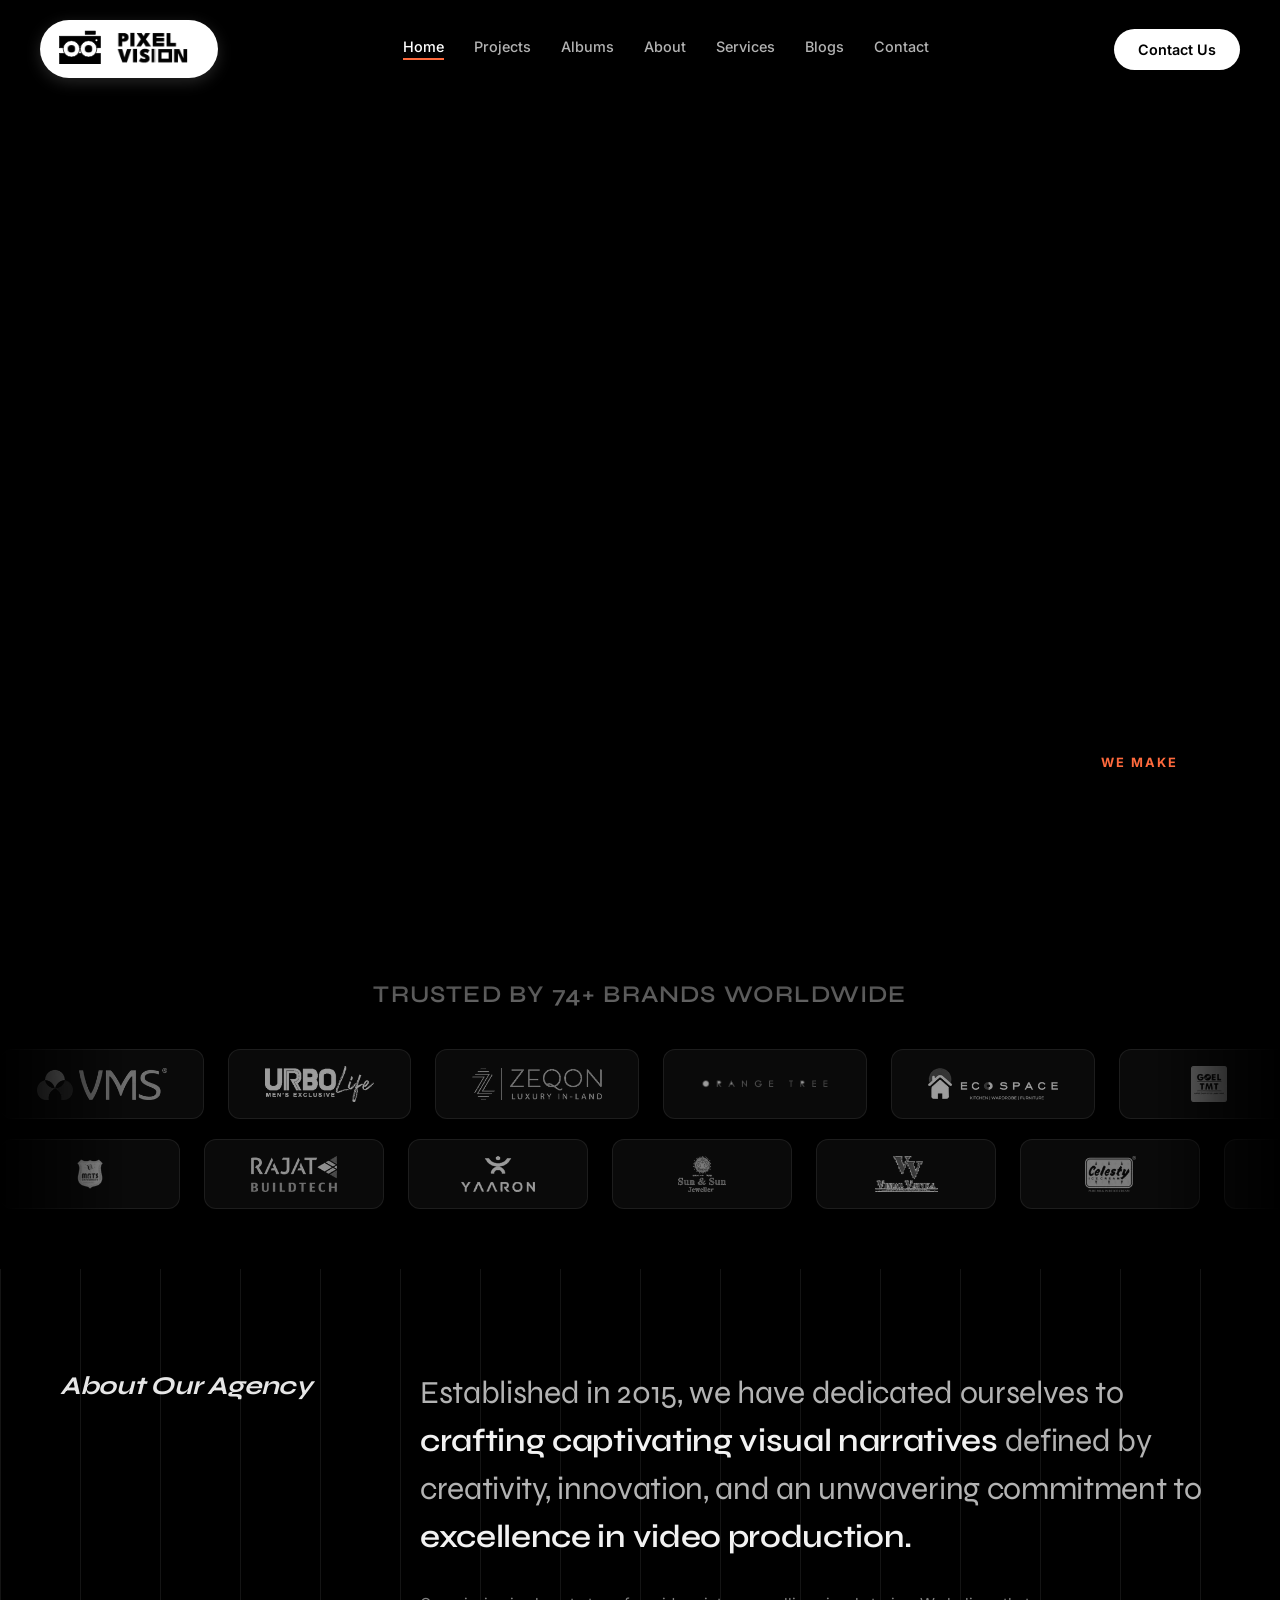
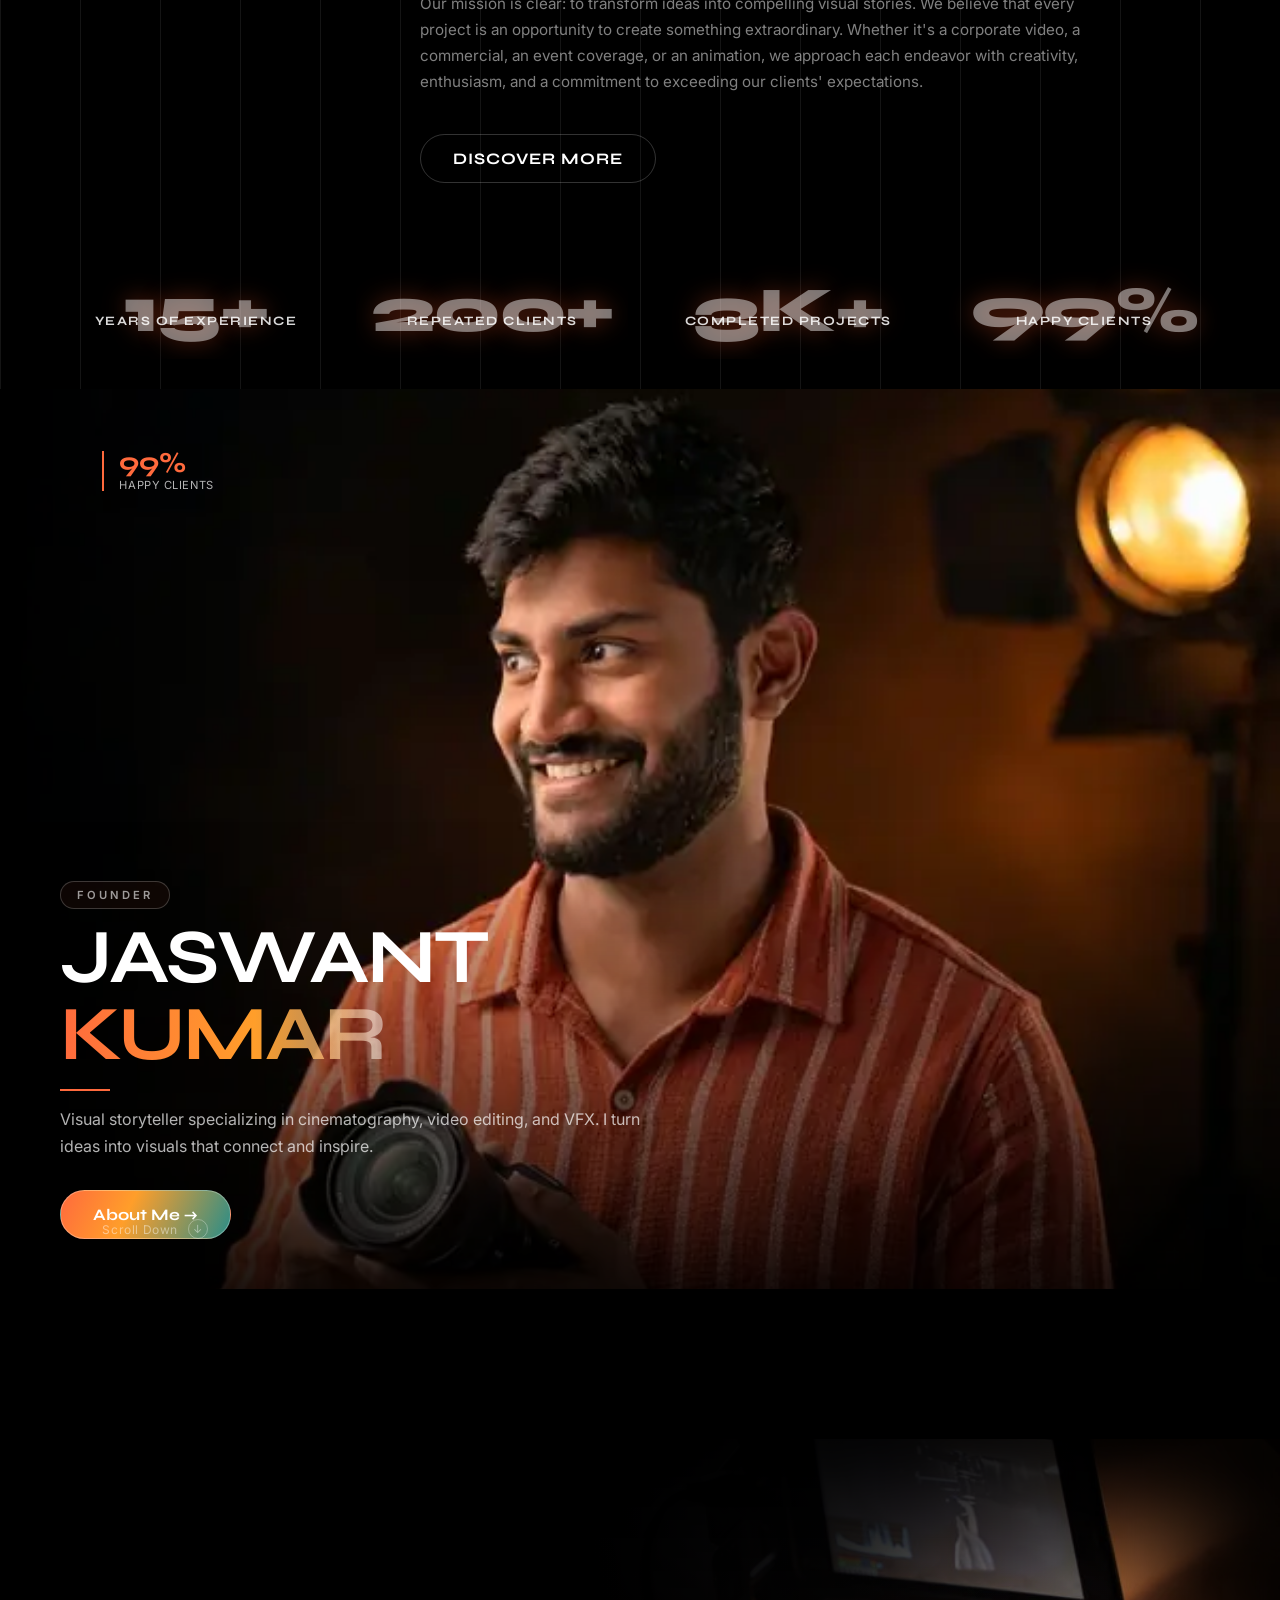
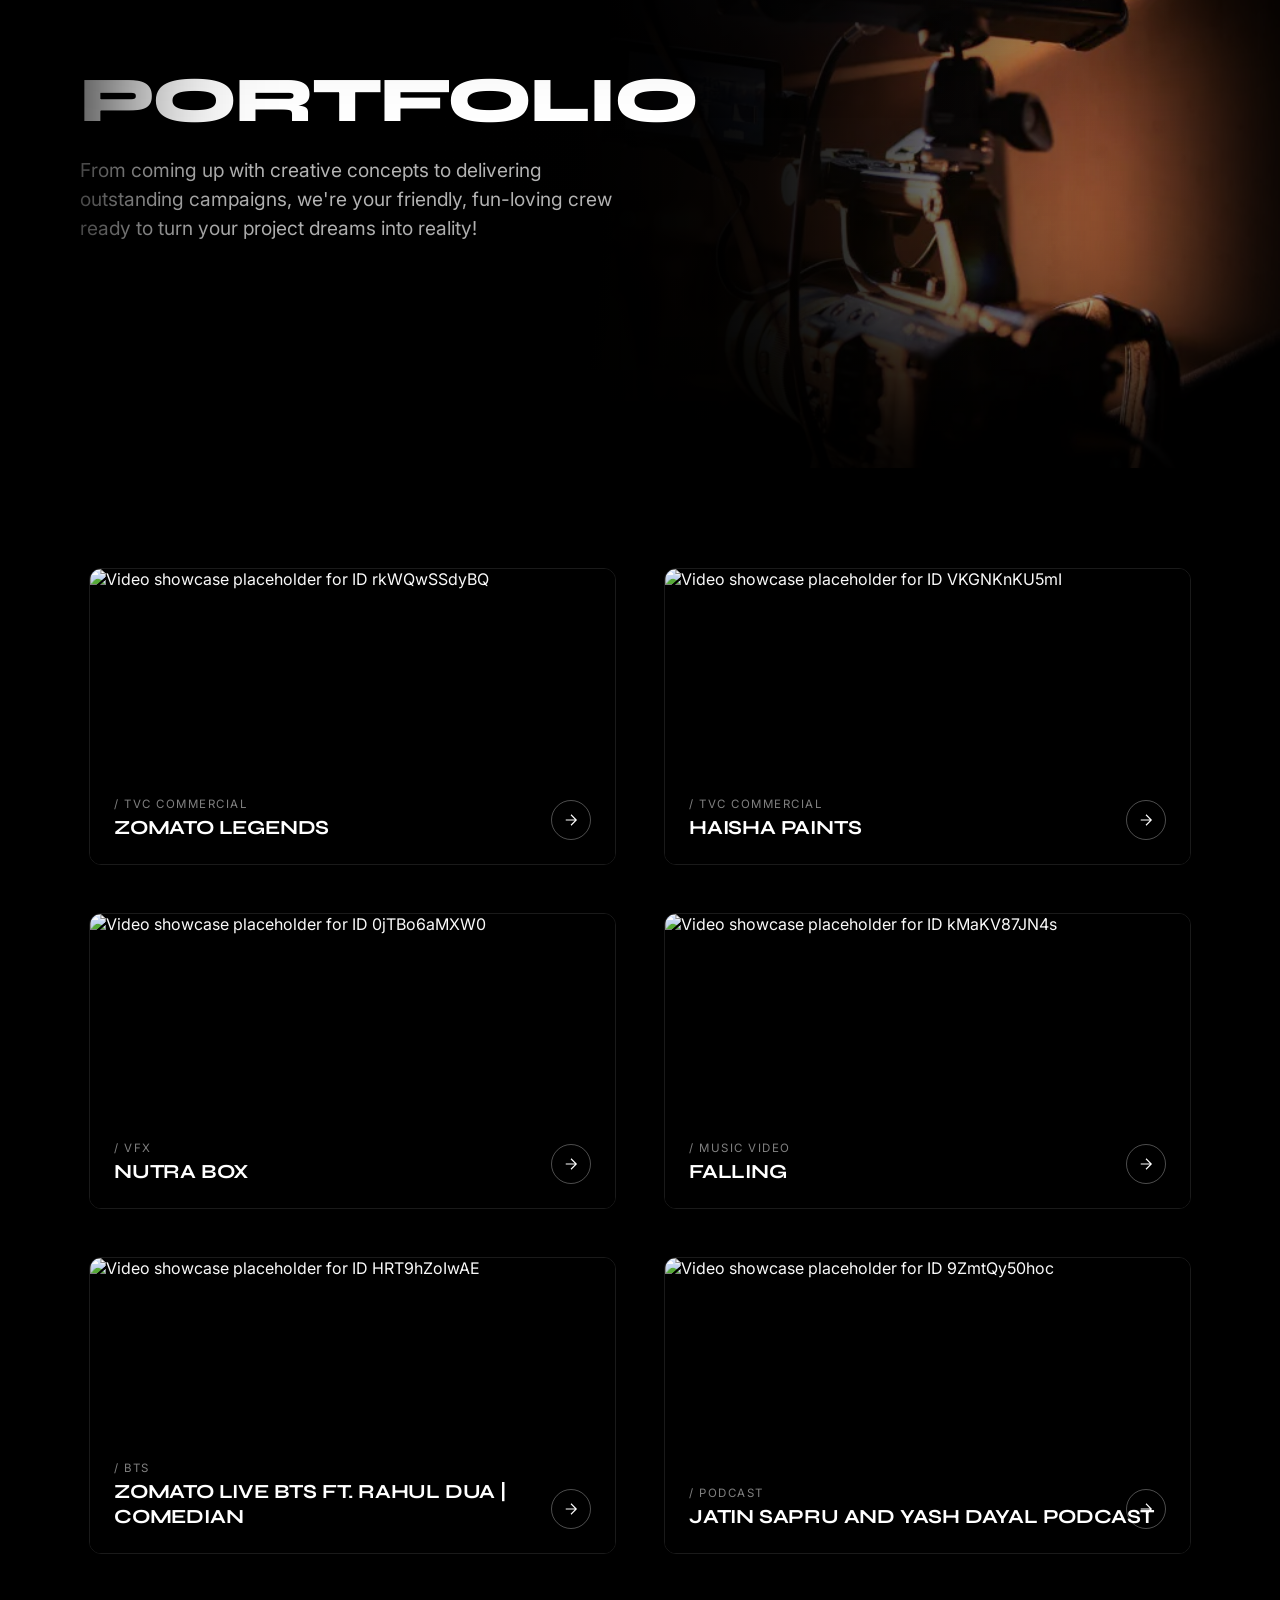
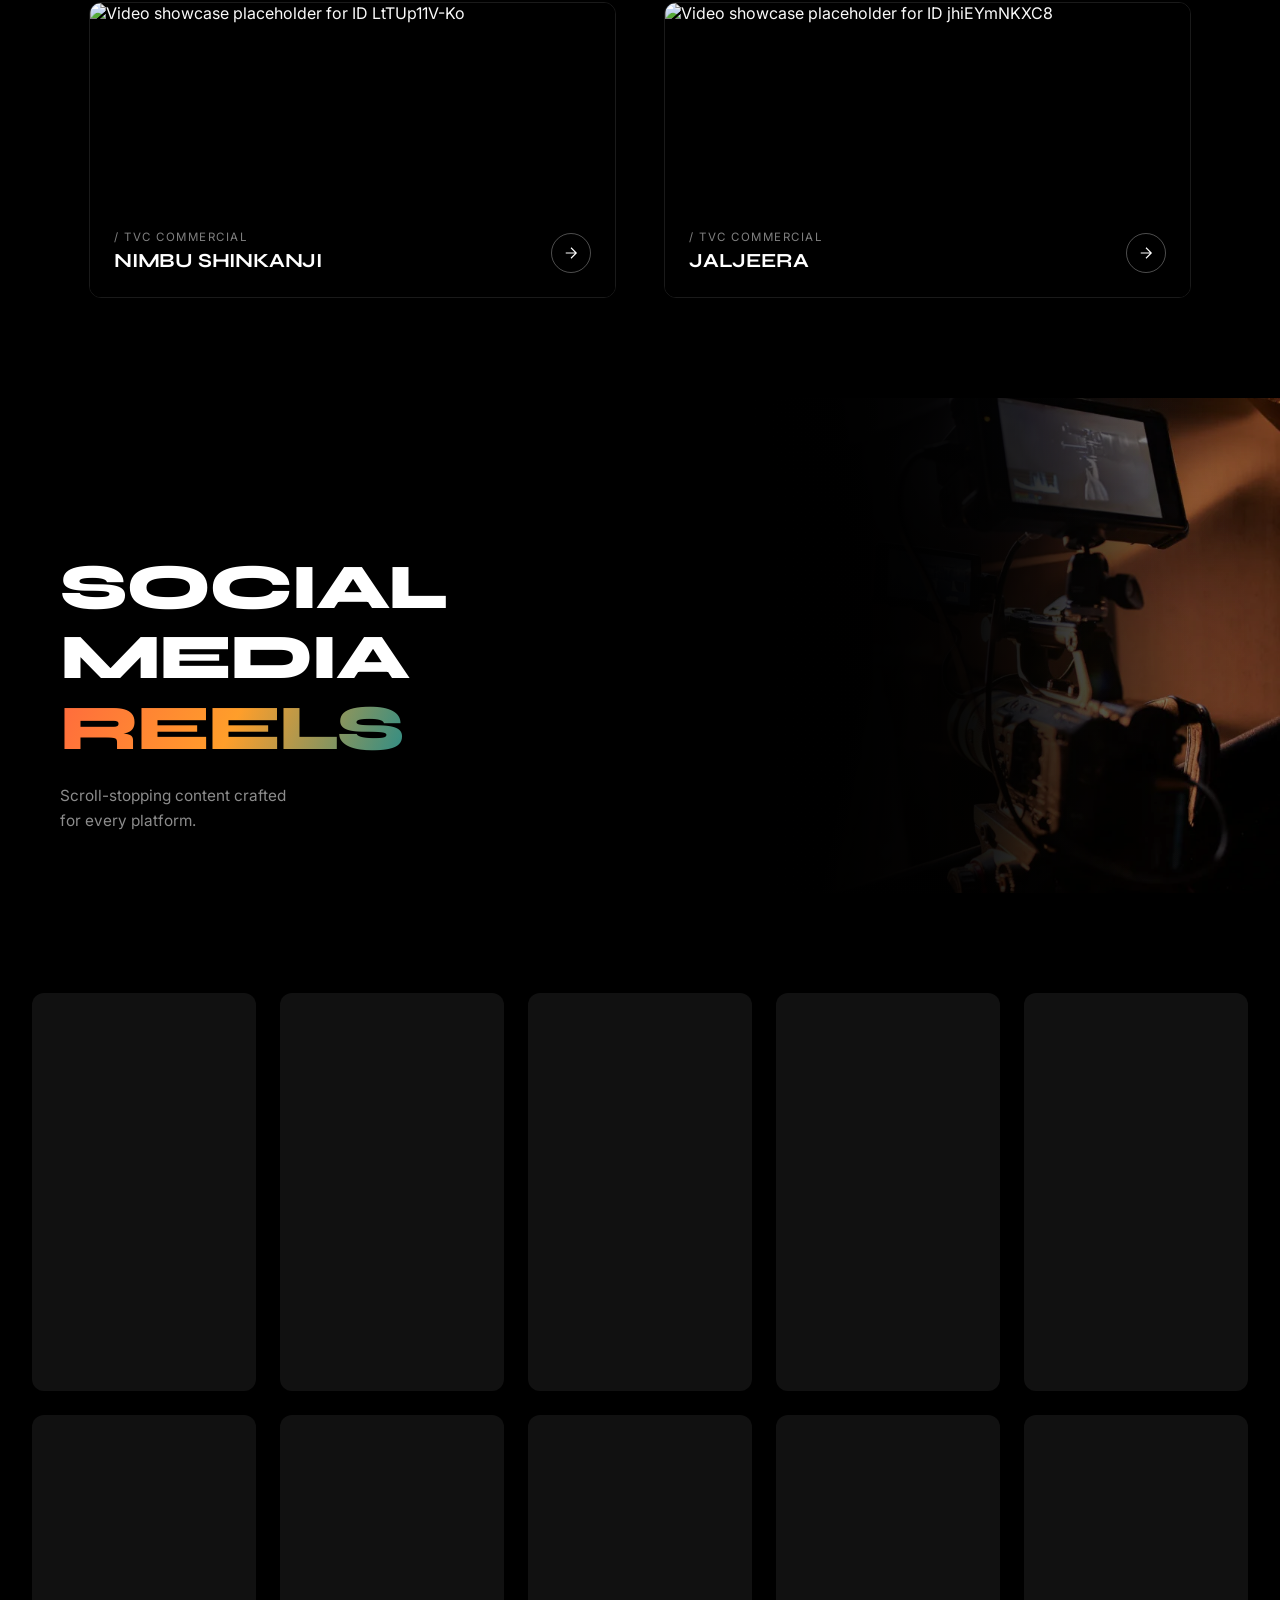
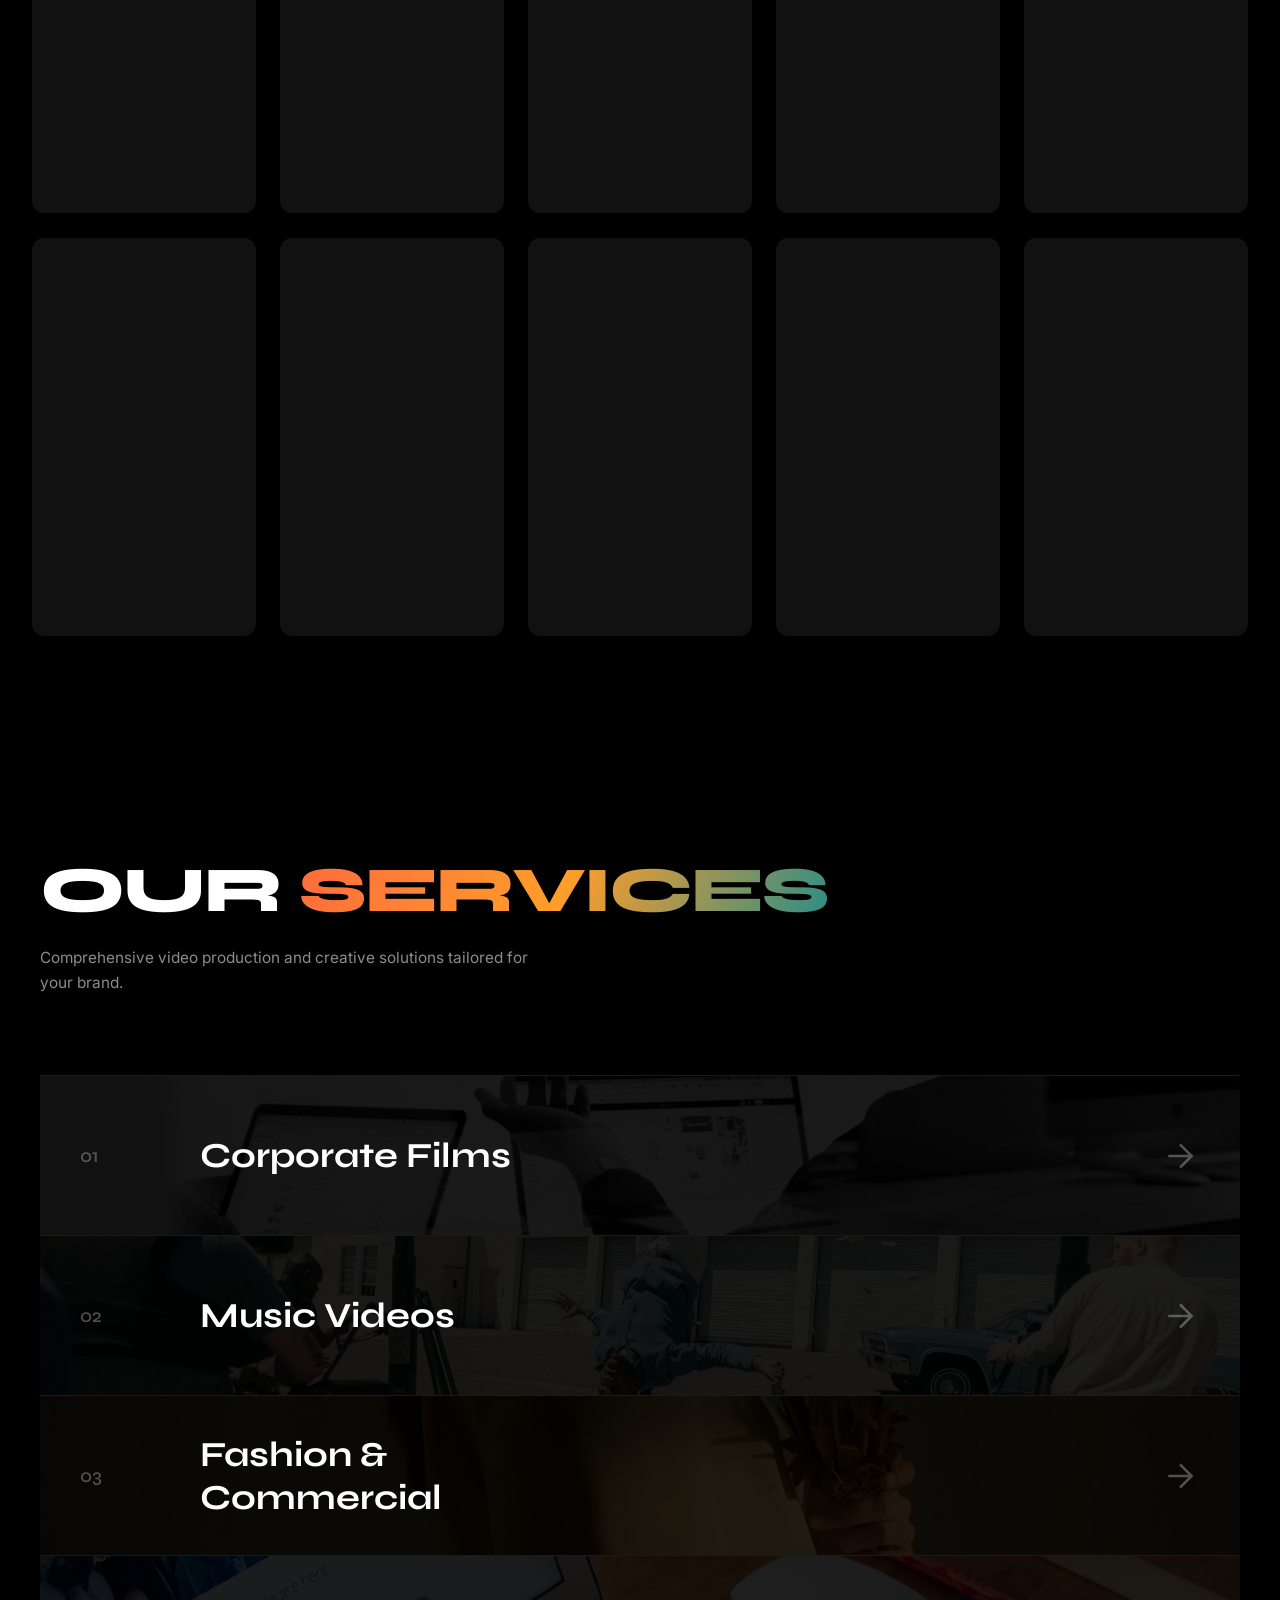
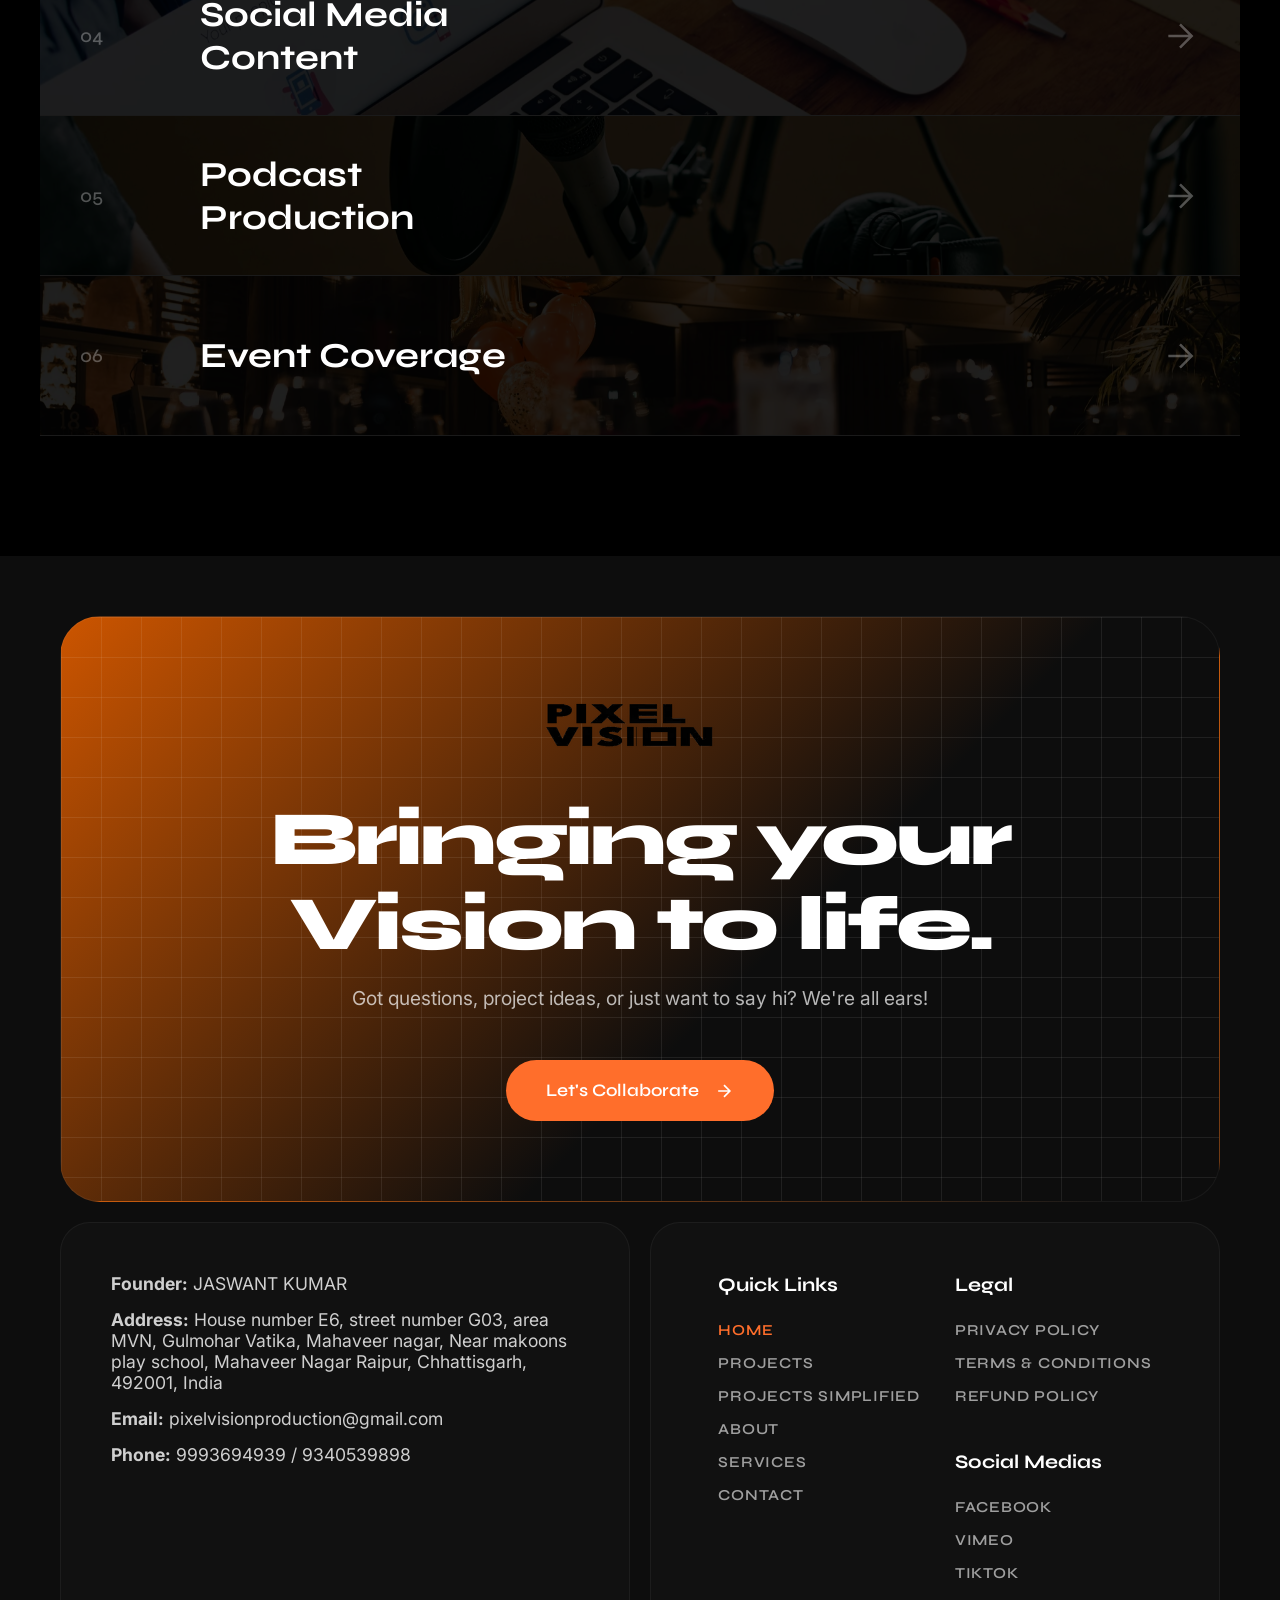
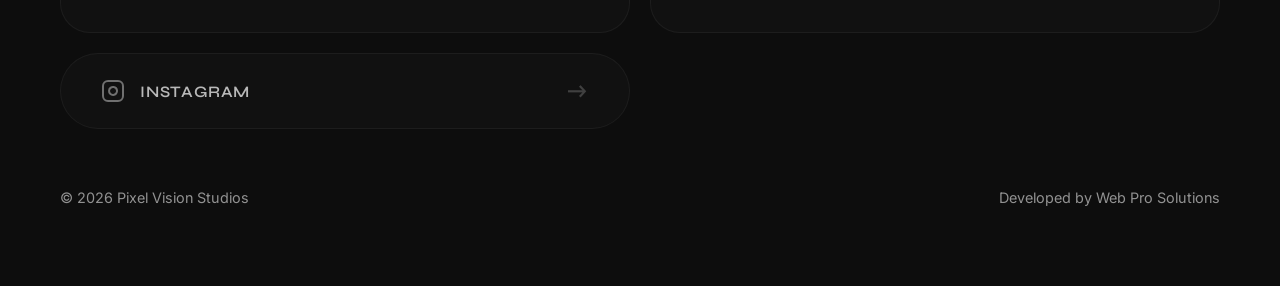
==== commit 6d5111db: "perf: further optimize brand logos, compress founder portrait, replace navbar and footer logo.png wi" ====
--- a/index.html
+++ b/index.html
@@ -16,7 +16,7 @@
     <noscript><link rel="stylesheet" href="https://fonts.googleapis.com/css2?family=Inter:wght@400;500;600;700;800&family=Syne:wght@600;700;800&display=swap"></noscript>
 
     <link rel="stylesheet" href="style.min.css?v=3">
-    <link rel="preload" as="video" href="assets/horizontal.mp4" type="video/mp4">
+    <link rel="preload" as="video" href="assets/horizontal.mp4" type="video/mp4" fetchpriority="high">
 
     <script src="https://cdnjs.cloudflare.com/ajax/libs/gsap/3.12.5/gsap.min.js" defer></script>
     <script src="https://cdnjs.cloudflare.com/ajax/libs/gsap/3.12.5/ScrollTrigger.min.js" defer></script>
@@ -49,7 +49,7 @@
                             </g>
                         </svg>
                     </div>
-                    <img src="assets/logo.png" alt="PIXEL VISION" class="nav-logo-img" width="387" height="197">
+                    <img src="assets/logo.webp" alt="PIXEL VISION" class="nav-logo-img" width="196" height="100">
                 </div>
             </a>
 
@@ -72,7 +72,7 @@
     </nav>
 
     <section class="hero-section" id="home">
-        <video class="hero-video-bg" autoplay muted loop playsinline>
+        <video class="hero-video-bg" autoplay muted loop playsinline fetchpriority="high">
             <source src="assets/horizontal.mp4" type="video/mp4">
             Your browser does not support the video tag.
         </video>
@@ -113,160 +113,160 @@
         <!-- Row 1: Sliding Left -->
         <div class="marquee-wrapper row-left">
             <div class="marquee-track">
-                <div class="marquee-item"><img src="assets/logos/logo_0000_vms-as-1.webp" alt="Vms As 1" loading="lazy" width="493" height="120"></div>
-                <div class="marquee-item"><img src="assets/logos/logo_0001_urbo-logo-black.webp" alt="Urbo Logo Black" loading="lazy" width="364" height="120"></div>
-                <div class="marquee-item"><img src="assets/logos/logo_0002_zeqon.webp" alt="Zeqon" loading="lazy" width="475" height="120"></div>
-                <div class="marquee-item"><img src="assets/logos/logo_0003_orange-tree.webp" alt="Orange Tree" loading="lazy" width="851" height="81"></div>
-                <div class="marquee-item"><img src="assets/logos/logo_0004_eco-space.webp" alt="Eco Space" loading="lazy" width="476" height="120"></div>
-                <div class="marquee-item"><img src="assets/logos/logo_0005_goel-tmt.webp" alt="Goel Tmt" loading="lazy" width="120" height="120"></div>
-                <div class="marquee-item"><img src="assets/logos/logo_0006_nakoda.webp" alt="Nakoda" loading="lazy" width="119" height="120"></div>
-                <div class="marquee-item"><img src="assets/logos/logo_0007_hira.webp" alt="Hira" loading="lazy" width="299" height="120"></div>
-                <div class="marquee-item"><img src="assets/logos/logo_0008_tanisha.webp" alt="Tanisha" loading="lazy" width="190" height="120"></div>
-                <div class="marquee-item"><img src="assets/logos/logo_0009_the_local_in_logo.webp" alt="The Local In Logo" loading="lazy" width="120" height="120"></div>
-                <div class="marquee-item"><img src="assets/logos/logo_0010_Style-De-Tisch-Logo-1-1-1536x657-png.webp" alt="Style De Tisch Logo 1 1 1536X657 Png" loading="lazy" width="273" height="120"></div>
-                <div class="marquee-item"><img src="assets/logos/logo_0011_SIMBA-LOGO.webp" alt="Simba Logo" loading="lazy" width="120" height="120"></div>
-                <div class="marquee-item"><img src="assets/logos/logo_0012_Shagun-Logo-White.webp" alt="Shagun Logo White" loading="lazy" width="165" height="120"></div>
-                <div class="marquee-item"><img src="assets/logos/logo_0013_amira.webp" alt="Amira" loading="lazy" width="220" height="120"></div>
-                <div class="marquee-item"><img src="assets/logos/logo_0014_madhya-pradesh-tourism-logo.webp" alt="Madhya Pradesh Tourism Logo" loading="lazy" width="90" height="120"></div>
-                <div class="marquee-item"><img src="assets/logos/logo_0015_woyal-daimonds.webp" alt="Woyal Daimonds" loading="lazy" width="93" height="120"></div>
-                <div class="marquee-item"><img src="assets/logos/logo_0016_rhmeo-lane.webp" alt="Rhmeo Lane" loading="lazy" width="210" height="120"></div>
-                <div class="marquee-item"><img src="assets/logos/logo_0017_haisha.webp" alt="Haisha" loading="lazy" width="120" height="120"></div>
-                <div class="marquee-item"><img src="assets/logos/logo_0018_secl.webp" alt="Secl" loading="lazy" width="330" height="120"></div>
-                <div class="marquee-item"><img src="assets/logos/logo_0019_RHHMOE-LANE.webp" alt="Rhhmoe Lane" loading="lazy" width="210" height="120"></div>
-                <div class="marquee-item"><img src="assets/logos/logo_0020_srv.webp" alt="Srv" loading="lazy" width="188" height="120"></div>
-                <div class="marquee-item"><img src="assets/logos/logo_0021_range-rover-logo.webp" alt="Range Rover Logo" loading="lazy" width="986" height="100"></div>
-                <div class="marquee-item"><img src="assets/logos/logo_0022_raheja-logo-navbar.webp" alt="Raheja Logo Navbar" loading="lazy" width="182" height="120"></div>
-                <div class="marquee-item"><img src="assets/logos/logo_0023_oswal.webp" alt="Oswal" loading="lazy" width="359" height="120"></div>
-                <div class="marquee-item"><img src="assets/logos/logo_0024_Nutraboxemblem-01-scaled.webp" alt="Nutraboxemblem 01 Scaled" loading="lazy" width="120" height="120"></div>
-                <div class="marquee-item"><img src="assets/logos/logo_0025_nicobar9306.logowik.com.webp" alt="Nicobar9306.Logowik.Com" loading="lazy" width="595" height="90"></div>
-                <div class="marquee-item"><img src="assets/logos/logo_0026_NEW_LOGO_OVENTURES_(1)_page-0001.webp" alt="New Logo Oventures (1) Page 0001" loading="lazy" width="120" height="120"></div>
-                <div class="marquee-item"><img src="assets/logos/logo_0027_mp-tourism-logo.webp" alt="Mp Tourism Logo" loading="lazy" width="91" height="120"></div>
-                <div class="marquee-item"><img src="assets/logos/logo_0028_MAYFAIR_Hotels_&_Resorts_Logo.webp" alt="Mayfair Hotels & Resorts Logo" loading="lazy" width="170" height="120"></div>
-                <div class="marquee-item"><img src="assets/logos/logo_0029_the-great-india-schopol.webp" alt="The Great India Schopol" loading="lazy" width="119" height="120"></div>
-                <div class="marquee-item"><img src="assets/logos/logo_0030_kanwar-nursing-home-raipur-636009be2aabb.webp" alt="Kanwar Nursing Home Raipur 636009Be2Aabb" loading="lazy" width="150" height="120"></div>
-                <div class="marquee-item"><img src="assets/logos/logo_0031_army.webp" alt="Army" loading="lazy" width="119" height="120"></div>
-                <div class="marquee-item"><img src="assets/logos/logo_0032_avolt.webp" alt="Avolt" loading="lazy" width="455" height="120"></div>
-                <div class="marquee-item"><img src="assets/logos/logo_0033_GARNIER.webp" alt="Garnier" loading="lazy" width="449" height="120"></div>
-                <div class="marquee-item"><img src="assets/logos/logo_0034_BLUE-LINES.webp" alt="Blue Lines" loading="lazy" width="375" height="120"></div>
-                <div class="marquee-item"><img src="assets/logos/logo_0035_SANGRIYA.webp" alt="Sangriya" loading="lazy" width="120" height="120"></div>
-                <div class="marquee-item"><img src="assets/logos/logo_0036_looks.webp" alt="Looks" loading="lazy" width="282" height="120"></div>
-                <div class="marquee-item"><img src="assets/logos/logo_0000_vms-as-1.webp" alt="Vms As 1" loading="lazy" width="493" height="120"></div>
-                <div class="marquee-item"><img src="assets/logos/logo_0001_urbo-logo-black.webp" alt="Urbo Logo Black" loading="lazy" width="364" height="120"></div>
-                <div class="marquee-item"><img src="assets/logos/logo_0002_zeqon.webp" alt="Zeqon" loading="lazy" width="475" height="120"></div>
-                <div class="marquee-item"><img src="assets/logos/logo_0003_orange-tree.webp" alt="Orange Tree" loading="lazy" width="851" height="81"></div>
-                <div class="marquee-item"><img src="assets/logos/logo_0004_eco-space.webp" alt="Eco Space" loading="lazy" width="476" height="120"></div>
-                <div class="marquee-item"><img src="assets/logos/logo_0005_goel-tmt.webp" alt="Goel Tmt" loading="lazy" width="120" height="120"></div>
-                <div class="marquee-item"><img src="assets/logos/logo_0006_nakoda.webp" alt="Nakoda" loading="lazy" width="119" height="120"></div>
-                <div class="marquee-item"><img src="assets/logos/logo_0007_hira.webp" alt="Hira" loading="lazy" width="299" height="120"></div>
-                <div class="marquee-item"><img src="assets/logos/logo_0008_tanisha.webp" alt="Tanisha" loading="lazy" width="190" height="120"></div>
-                <div class="marquee-item"><img src="assets/logos/logo_0009_the_local_in_logo.webp" alt="The Local In Logo" loading="lazy" width="120" height="120"></div>
-                <div class="marquee-item"><img src="assets/logos/logo_0010_Style-De-Tisch-Logo-1-1-1536x657-png.webp" alt="Style De Tisch Logo 1 1 1536X657 Png" loading="lazy" width="273" height="120"></div>
-                <div class="marquee-item"><img src="assets/logos/logo_0011_SIMBA-LOGO.webp" alt="Simba Logo" loading="lazy" width="120" height="120"></div>
-                <div class="marquee-item"><img src="assets/logos/logo_0012_Shagun-Logo-White.webp" alt="Shagun Logo White" loading="lazy" width="165" height="120"></div>
-                <div class="marquee-item"><img src="assets/logos/logo_0013_amira.webp" alt="Amira" loading="lazy" width="220" height="120"></div>
-                <div class="marquee-item"><img src="assets/logos/logo_0014_madhya-pradesh-tourism-logo.webp" alt="Madhya Pradesh Tourism Logo" loading="lazy" width="90" height="120"></div>
-                <div class="marquee-item"><img src="assets/logos/logo_0015_woyal-daimonds.webp" alt="Woyal Daimonds" loading="lazy" width="93" height="120"></div>
-                <div class="marquee-item"><img src="assets/logos/logo_0016_rhmeo-lane.webp" alt="Rhmeo Lane" loading="lazy" width="210" height="120"></div>
-                <div class="marquee-item"><img src="assets/logos/logo_0017_haisha.webp" alt="Haisha" loading="lazy" width="120" height="120"></div>
-                <div class="marquee-item"><img src="assets/logos/logo_0018_secl.webp" alt="Secl" loading="lazy" width="330" height="120"></div>
-                <div class="marquee-item"><img src="assets/logos/logo_0019_RHHMOE-LANE.webp" alt="Rhhmoe Lane" loading="lazy" width="210" height="120"></div>
-                <div class="marquee-item"><img src="assets/logos/logo_0020_srv.webp" alt="Srv" loading="lazy" width="188" height="120"></div>
-                <div class="marquee-item"><img src="assets/logos/logo_0021_range-rover-logo.webp" alt="Range Rover Logo" loading="lazy" width="986" height="100"></div>
-                <div class="marquee-item"><img src="assets/logos/logo_0022_raheja-logo-navbar.webp" alt="Raheja Logo Navbar" loading="lazy" width="182" height="120"></div>
-                <div class="marquee-item"><img src="assets/logos/logo_0023_oswal.webp" alt="Oswal" loading="lazy" width="359" height="120"></div>
-                <div class="marquee-item"><img src="assets/logos/logo_0024_Nutraboxemblem-01-scaled.webp" alt="Nutraboxemblem 01 Scaled" loading="lazy" width="120" height="120"></div>
-                <div class="marquee-item"><img src="assets/logos/logo_0025_nicobar9306.logowik.com.webp" alt="Nicobar9306.Logowik.Com" loading="lazy" width="595" height="90"></div>
-                <div class="marquee-item"><img src="assets/logos/logo_0026_NEW_LOGO_OVENTURES_(1)_page-0001.webp" alt="New Logo Oventures (1) Page 0001" loading="lazy" width="120" height="120"></div>
-                <div class="marquee-item"><img src="assets/logos/logo_0027_mp-tourism-logo.webp" alt="Mp Tourism Logo" loading="lazy" width="91" height="120"></div>
-                <div class="marquee-item"><img src="assets/logos/logo_0028_MAYFAIR_Hotels_&_Resorts_Logo.webp" alt="Mayfair Hotels & Resorts Logo" loading="lazy" width="170" height="120"></div>
-                <div class="marquee-item"><img src="assets/logos/logo_0029_the-great-india-schopol.webp" alt="The Great India Schopol" loading="lazy" width="119" height="120"></div>
-                <div class="marquee-item"><img src="assets/logos/logo_0030_kanwar-nursing-home-raipur-636009be2aabb.webp" alt="Kanwar Nursing Home Raipur 636009Be2Aabb" loading="lazy" width="150" height="120"></div>
-                <div class="marquee-item"><img src="assets/logos/logo_0031_army.webp" alt="Army" loading="lazy" width="119" height="120"></div>
-                <div class="marquee-item"><img src="assets/logos/logo_0032_avolt.webp" alt="Avolt" loading="lazy" width="455" height="120"></div>
-                <div class="marquee-item"><img src="assets/logos/logo_0033_GARNIER.webp" alt="Garnier" loading="lazy" width="449" height="120"></div>
-                <div class="marquee-item"><img src="assets/logos/logo_0034_BLUE-LINES.webp" alt="Blue Lines" loading="lazy" width="375" height="120"></div>
-                <div class="marquee-item"><img src="assets/logos/logo_0035_SANGRIYA.webp" alt="Sangriya" loading="lazy" width="120" height="120"></div>
-                <div class="marquee-item"><img src="assets/logos/logo_0036_looks.webp" alt="Looks" loading="lazy" width="282" height="120"></div>
+                <div class="marquee-item"><img src="assets/logos/logo_0000_vms-as-1.webp" alt="Vms As 1" loading="lazy" width="246" height="60"></div>
+                <div class="marquee-item"><img src="assets/logos/logo_0001_urbo-logo-black.webp" alt="Urbo Logo Black" loading="lazy" width="182" height="60"></div>
+                <div class="marquee-item"><img src="assets/logos/logo_0002_zeqon.webp" alt="Zeqon" loading="lazy" width="237" height="60"></div>
+                <div class="marquee-item"><img src="assets/logos/logo_0003_orange-tree.webp" alt="Orange Tree" loading="lazy" width="630" height="60"></div>
+                <div class="marquee-item"><img src="assets/logos/logo_0004_eco-space.webp" alt="Eco Space" loading="lazy" width="238" height="60"></div>
+                <div class="marquee-item"><img src="assets/logos/logo_0005_goel-tmt.webp" alt="Goel Tmt" loading="lazy" width="60" height="60"></div>
+                <div class="marquee-item"><img src="assets/logos/logo_0006_nakoda.webp" alt="Nakoda" loading="lazy" width="59" height="60"></div>
+                <div class="marquee-item"><img src="assets/logos/logo_0007_hira.webp" alt="Hira" loading="lazy" width="149" height="60"></div>
+                <div class="marquee-item"><img src="assets/logos/logo_0008_tanisha.webp" alt="Tanisha" loading="lazy" width="95" height="60"></div>
+                <div class="marquee-item"><img src="assets/logos/logo_0009_the_local_in_logo.webp" alt="The Local In Logo" loading="lazy" width="60" height="60"></div>
+                <div class="marquee-item"><img src="assets/logos/logo_0010_Style-De-Tisch-Logo-1-1-1536x657-png.webp" alt="Style De Tisch Logo 1 1 1536X657 Png" loading="lazy" width="136" height="60"></div>
+                <div class="marquee-item"><img src="assets/logos/logo_0011_SIMBA-LOGO.webp" alt="Simba Logo" loading="lazy" width="60" height="60"></div>
+                <div class="marquee-item"><img src="assets/logos/logo_0012_Shagun-Logo-White.webp" alt="Shagun Logo White" loading="lazy" width="82" height="60"></div>
+                <div class="marquee-item"><img src="assets/logos/logo_0013_amira.webp" alt="Amira" loading="lazy" width="110" height="60"></div>
+                <div class="marquee-item"><img src="assets/logos/logo_0014_madhya-pradesh-tourism-logo.webp" alt="Madhya Pradesh Tourism Logo" loading="lazy" width="45" height="60"></div>
+                <div class="marquee-item"><img src="assets/logos/logo_0015_woyal-daimonds.webp" alt="Woyal Daimonds" loading="lazy" width="46" height="60"></div>
+                <div class="marquee-item"><img src="assets/logos/logo_0016_rhmeo-lane.webp" alt="Rhmeo Lane" loading="lazy" width="105" height="60"></div>
+                <div class="marquee-item"><img src="assets/logos/logo_0017_haisha.webp" alt="Haisha" loading="lazy" width="60" height="60"></div>
+                <div class="marquee-item"><img src="assets/logos/logo_0018_secl.webp" alt="Secl" loading="lazy" width="165" height="60"></div>
+                <div class="marquee-item"><img src="assets/logos/logo_0019_RHHMOE-LANE.webp" alt="Rhhmoe Lane" loading="lazy" width="105" height="60"></div>
+                <div class="marquee-item"><img src="assets/logos/logo_0020_srv.webp" alt="Srv" loading="lazy" width="94" height="60"></div>
+                <div class="marquee-item"><img src="assets/logos/logo_0021_range-rover-logo.webp" alt="Range Rover Logo" loading="lazy" width="591" height="60"></div>
+                <div class="marquee-item"><img src="assets/logos/logo_0022_raheja-logo-navbar.webp" alt="Raheja Logo Navbar" loading="lazy" width="91" height="60"></div>
+                <div class="marquee-item"><img src="assets/logos/logo_0023_oswal.webp" alt="Oswal" loading="lazy" width="179" height="60"></div>
+                <div class="marquee-item"><img src="assets/logos/logo_0024_Nutraboxemblem-01-scaled.webp" alt="Nutraboxemblem 01 Scaled" loading="lazy" width="60" height="60"></div>
+                <div class="marquee-item"><img src="assets/logos/logo_0025_nicobar9306.logowik.com.webp" alt="Nicobar9306.Logowik.Com" loading="lazy" width="396" height="60"></div>
+                <div class="marquee-item"><img src="assets/logos/logo_0026_NEW_LOGO_OVENTURES_(1)_page-0001.webp" alt="New Logo Oventures (1) Page 0001" loading="lazy" width="60" height="60"></div>
+                <div class="marquee-item"><img src="assets/logos/logo_0027_mp-tourism-logo.webp" alt="Mp Tourism Logo" loading="lazy" width="45" height="60"></div>
+                <div class="marquee-item"><img src="assets/logos/logo_0028_MAYFAIR_Hotels_&_Resorts_Logo.webp" alt="Mayfair Hotels & Resorts Logo" loading="lazy" width="85" height="60"></div>
+                <div class="marquee-item"><img src="assets/logos/logo_0029_the-great-india-schopol.webp" alt="The Great India Schopol" loading="lazy" width="59" height="60"></div>
+                <div class="marquee-item"><img src="assets/logos/logo_0030_kanwar-nursing-home-raipur-636009be2aabb.webp" alt="Kanwar Nursing Home Raipur 636009Be2Aabb" loading="lazy" width="75" height="60"></div>
+                <div class="marquee-item"><img src="assets/logos/logo_0031_army.webp" alt="Army" loading="lazy" width="59" height="60"></div>
+                <div class="marquee-item"><img src="assets/logos/logo_0032_avolt.webp" alt="Avolt" loading="lazy" width="227" height="60"></div>
+                <div class="marquee-item"><img src="assets/logos/logo_0033_GARNIER.webp" alt="Garnier" loading="lazy" width="224" height="60"></div>
+                <div class="marquee-item"><img src="assets/logos/logo_0034_BLUE-LINES.webp" alt="Blue Lines" loading="lazy" width="187" height="60"></div>
+                <div class="marquee-item"><img src="assets/logos/logo_0035_SANGRIYA.webp" alt="Sangriya" loading="lazy" width="60" height="60"></div>
+                <div class="marquee-item"><img src="assets/logos/logo_0036_looks.webp" alt="Looks" loading="lazy" width="141" height="60"></div>
+                <div class="marquee-item"><img src="assets/logos/logo_0000_vms-as-1.webp" alt="Vms As 1" loading="lazy" width="246" height="60"></div>
+                <div class="marquee-item"><img src="assets/logos/logo_0001_urbo-logo-black.webp" alt="Urbo Logo Black" loading="lazy" width="182" height="60"></div>
+                <div class="marquee-item"><img src="assets/logos/logo_0002_zeqon.webp" alt="Zeqon" loading="lazy" width="237" height="60"></div>
+                <div class="marquee-item"><img src="assets/logos/logo_0003_orange-tree.webp" alt="Orange Tree" loading="lazy" width="630" height="60"></div>
+                <div class="marquee-item"><img src="assets/logos/logo_0004_eco-space.webp" alt="Eco Space" loading="lazy" width="238" height="60"></div>
+                <div class="marquee-item"><img src="assets/logos/logo_0005_goel-tmt.webp" alt="Goel Tmt" loading="lazy" width="60" height="60"></div>
+                <div class="marquee-item"><img src="assets/logos/logo_0006_nakoda.webp" alt="Nakoda" loading="lazy" width="59" height="60"></div>
+                <div class="marquee-item"><img src="assets/logos/logo_0007_hira.webp" alt="Hira" loading="lazy" width="149" height="60"></div>
+                <div class="marquee-item"><img src="assets/logos/logo_0008_tanisha.webp" alt="Tanisha" loading="lazy" width="95" height="60"></div>
+                <div class="marquee-item"><img src="assets/logos/logo_0009_the_local_in_logo.webp" alt="The Local In Logo" loading="lazy" width="60" height="60"></div>
+                <div class="marquee-item"><img src="assets/logos/logo_0010_Style-De-Tisch-Logo-1-1-1536x657-png.webp" alt="Style De Tisch Logo 1 1 1536X657 Png" loading="lazy" width="136" height="60"></div>
+                <div class="marquee-item"><img src="assets/logos/logo_0011_SIMBA-LOGO.webp" alt="Simba Logo" loading="lazy" width="60" height="60"></div>
+                <div class="marquee-item"><img src="assets/logos/logo_0012_Shagun-Logo-White.webp" alt="Shagun Logo White" loading="lazy" width="82" height="60"></div>
+                <div class="marquee-item"><img src="assets/logos/logo_0013_amira.webp" alt="Amira" loading="lazy" width="110" height="60"></div>
+                <div class="marquee-item"><img src="assets/logos/logo_0014_madhya-pradesh-tourism-logo.webp" alt="Madhya Pradesh Tourism Logo" loading="lazy" width="45" height="60"></div>
+                <div class="marquee-item"><img src="assets/logos/logo_0015_woyal-daimonds.webp" alt="Woyal Daimonds" loading="lazy" width="46" height="60"></div>
+                <div class="marquee-item"><img src="assets/logos/logo_0016_rhmeo-lane.webp" alt="Rhmeo Lane" loading="lazy" width="105" height="60"></div>
+                <div class="marquee-item"><img src="assets/logos/logo_0017_haisha.webp" alt="Haisha" loading="lazy" width="60" height="60"></div>
+                <div class="marquee-item"><img src="assets/logos/logo_0018_secl.webp" alt="Secl" loading="lazy" width="165" height="60"></div>
+                <div class="marquee-item"><img src="assets/logos/logo_0019_RHHMOE-LANE.webp" alt="Rhhmoe Lane" loading="lazy" width="105" height="60"></div>
+                <div class="marquee-item"><img src="assets/logos/logo_0020_srv.webp" alt="Srv" loading="lazy" width="94" height="60"></div>
+                <div class="marquee-item"><img src="assets/logos/logo_0021_range-rover-logo.webp" alt="Range Rover Logo" loading="lazy" width="591" height="60"></div>
+                <div class="marquee-item"><img src="assets/logos/logo_0022_raheja-logo-navbar.webp" alt="Raheja Logo Navbar" loading="lazy" width="91" height="60"></div>
+                <div class="marquee-item"><img src="assets/logos/logo_0023_oswal.webp" alt="Oswal" loading="lazy" width="179" height="60"></div>
+                <div class="marquee-item"><img src="assets/logos/logo_0024_Nutraboxemblem-01-scaled.webp" alt="Nutraboxemblem 01 Scaled" loading="lazy" width="60" height="60"></div>
+                <div class="marquee-item"><img src="assets/logos/logo_0025_nicobar9306.logowik.com.webp" alt="Nicobar9306.Logowik.Com" loading="lazy" width="396" height="60"></div>
+                <div class="marquee-item"><img src="assets/logos/logo_0026_NEW_LOGO_OVENTURES_(1)_page-0001.webp" alt="New Logo Oventures (1) Page 0001" loading="lazy" width="60" height="60"></div>
+                <div class="marquee-item"><img src="assets/logos/logo_0027_mp-tourism-logo.webp" alt="Mp Tourism Logo" loading="lazy" width="45" height="60"></div>
+                <div class="marquee-item"><img src="assets/logos/logo_0028_MAYFAIR_Hotels_&_Resorts_Logo.webp" alt="Mayfair Hotels & Resorts Logo" loading="lazy" width="85" height="60"></div>
+                <div class="marquee-item"><img src="assets/logos/logo_0029_the-great-india-schopol.webp" alt="The Great India Schopol" loading="lazy" width="59" height="60"></div>
+                <div class="marquee-item"><img src="assets/logos/logo_0030_kanwar-nursing-home-raipur-636009be2aabb.webp" alt="Kanwar Nursing Home Raipur 636009Be2Aabb" loading="lazy" width="75" height="60"></div>
+                <div class="marquee-item"><img src="assets/logos/logo_0031_army.webp" alt="Army" loading="lazy" width="59" height="60"></div>
+                <div class="marquee-item"><img src="assets/logos/logo_0032_avolt.webp" alt="Avolt" loading="lazy" width="227" height="60"></div>
+                <div class="marquee-item"><img src="assets/logos/logo_0033_GARNIER.webp" alt="Garnier" loading="lazy" width="224" height="60"></div>
+                <div class="marquee-item"><img src="assets/logos/logo_0034_BLUE-LINES.webp" alt="Blue Lines" loading="lazy" width="187" height="60"></div>
+                <div class="marquee-item"><img src="assets/logos/logo_0035_SANGRIYA.webp" alt="Sangriya" loading="lazy" width="60" height="60"></div>
+                <div class="marquee-item"><img src="assets/logos/logo_0036_looks.webp" alt="Looks" loading="lazy" width="141" height="60"></div>
             </div>
         </div>
 
         <!-- Row 2: Sliding Right -->
         <div class="marquee-wrapper row-right">
             <div class="marquee-track">
-                <div class="marquee-item"><img src="assets/logos/logo_0037_mats.webp" alt="Mats" loading="lazy" width="120" height="120"></div>
-                <div class="marquee-item"><img src="assets/logos/logo_0038_RAJAT.webp" alt="Rajat" loading="lazy" width="286" height="120"></div>
-                <div class="marquee-item"><img src="assets/logos/logo_0039_YARON.webp" alt="Yaron" loading="lazy" width="244" height="120"></div>
-                <div class="marquee-item"><img src="assets/logos/logo_0040_SUN-AND-SUN.webp" alt="Sun And Sun" loading="lazy" width="162" height="120"></div>
-                <div class="marquee-item"><img src="assets/logos/logo_0041_VIMAL-VATIKA.webp" alt="Vimal Vatika" loading="lazy" width="210" height="120"></div>
-                <div class="marquee-item"><img src="assets/logos/logo_0042_CELESTY.webp" alt="Celesty" loading="lazy" width="170" height="120"></div>
-                <div class="marquee-item"><img src="assets/logos/logo_0043_VACHAN.webp" alt="Vachan" loading="lazy" width="233" height="120"></div>
-                <div class="marquee-item"><img src="assets/logos/logo_0044_ripa.webp" alt="Ripa" loading="lazy" width="120" height="120"></div>
-                <div class="marquee-item"><img src="assets/logos/logo_0045_magneto.webp" alt="Magneto" loading="lazy" width="591" height="120"></div>
-                <div class="marquee-item"><img src="assets/logos/logo_0046_EO.webp" alt="Eo" loading="lazy" width="117" height="120"></div>
-                <div class="marquee-item"><img src="assets/logos/logo_0047_shrishti.webp" alt="Shrishti" loading="lazy" width="117" height="120"></div>
-                <div class="marquee-item"><img src="assets/logos/logo_0048_cipet.webp" alt="Cipet" loading="lazy" width="112" height="120"></div>
-                <div class="marquee-item"><img src="assets/logos/logo_0049_mkg.webp" alt="Mkg" loading="lazy" width="120" height="120"></div>
-                <div class="marquee-item"><img src="assets/logos/logo_0050_woods.webp" alt="Woods" loading="lazy" width="120" height="120"></div>
-                <div class="marquee-item"><img src="assets/logos/logo_0051_anandam.webp" alt="Anandam" loading="lazy" width="188" height="120"></div>
-                <div class="marquee-item"><img src="assets/logos/logo_0052_sapphire-greens.webp" alt="Sapphire Greens" loading="lazy" width="188" height="120"></div>
-                <div class="marquee-item"><img src="assets/logos/logo_0053_RAJAT.webp" alt="Rajat" loading="lazy" width="341" height="120"></div>
-                <div class="marquee-item"><img src="assets/logos/logo_0054_sainy-garg.webp" alt="Sainy Garg" loading="lazy" width="120" height="120"></div>
-                <div class="marquee-item"><img src="assets/logos/logo_0055_-7-11.webp" alt="7 11" loading="lazy" width="90" height="120"></div>
-                <div class="marquee-item"><img src="assets/logos/logo_0056_Hector-Logo-2.webp" alt="Hector Logo 2" loading="lazy" width="125" height="120"></div>
-                <div class="marquee-item"><img src="assets/logos/logo_0057_GJXqAKMXIAAdnRD.webp" alt="Gjxqakmxiaadnrd" loading="lazy" width="478" height="120"></div>
-                <div class="marquee-item"><img src="assets/logos/logo_0058_Ghar_Gaatha_Logo_Dark.webp" alt="Ghar Gaatha Logo Dark" loading="lazy" width="322" height="120"></div>
-                <div class="marquee-item"><img src="assets/logos/logo_0059_FARM_FRESCO_LOGO.webp" alt="Farm Fresco Logo" loading="lazy" width="80" height="120"></div>
-                <div class="marquee-item"><img src="assets/logos/logo_0060_quawali.webp" alt="Quawali" loading="lazy" width="472" height="120"></div>
-                <div class="marquee-item"><img src="assets/logos/logo_0061_oswal.webp" alt="Oswal" loading="lazy" width="335" height="120"></div>
-                <div class="marquee-item"><img src="assets/logos/logo_0062_Coat_of_arms_of_Chhattisgarh.svg.webp" alt="Coat Of Arms Of Chhattisgarh.Svg" loading="lazy" width="119" height="120"></div>
-                <div class="marquee-item"><img src="assets/logos/logo_0063_club-paraiso-kota-raipur-chhattisgarh-hotel-reservations-fhox429vn5.webp" alt="Club Paraiso Kota Raipur Chhattisgarh Hotel Reservations Fhox429Vn5" loading="lazy" width="112" height="120"></div>
-                <div class="marquee-item"><img src="assets/logos/logo_0064_pant-project.webp" alt="Pant Project" loading="lazy" width="150" height="120"></div>
-                <div class="marquee-item"><img src="assets/logos/logo_0065_Azra-Logo-01-(1)-(1).webp" alt="Azra Logo 01 (1) (1)" loading="lazy" width="187" height="120"></div>
-                <div class="marquee-item"><img src="assets/logos/logo_0066_kadam.webp" alt="Kadam" loading="lazy" width="253" height="120"></div>
-                <div class="marquee-item"><img src="assets/logos/logo_0067_BMW-Logo-emblem-of-Bayerische-Motoren-Werke-AG-transparent-png-jpg.webp" alt="Bmw Logo Emblem Of Bayerische Motoren Werke Ag Transparent Png Jpg" loading="lazy" width="120" height="120"></div>
-                <div class="marquee-item"><img src="assets/logos/logo_0068_URBO.webp" alt="Urbo" loading="lazy" width="356" height="120"></div>
-                <div class="marquee-item"><img src="assets/logos/logo_0069_CREDAI.webp" alt="Credai" loading="lazy" width="406" height="120"></div>
-                <div class="marquee-item"><img src="assets/logos/logo_0070_DHARAM-JWELLERS.webp" alt="Dharam Jwellers" loading="lazy" width="73" height="120"></div>
-                <div class="marquee-item"><img src="assets/logos/logo_0071_NATURALS.webp" alt="Naturals" loading="lazy" width="319" height="120"></div>
-                <div class="marquee-item"><img src="assets/logos/logo_0072_SIMBA.webp" alt="Simba" loading="lazy" width="122" height="120"></div>
-                <div class="marquee-item"><img src="assets/logos/logo_0073_MADBAKERS.webp" alt="Madbakers" loading="lazy" width="104" height="120"></div>
-                <div class="marquee-item"><img src="assets/logos/logo_0037_mats.webp" alt="Mats" loading="lazy" width="120" height="120"></div>
-                <div class="marquee-item"><img src="assets/logos/logo_0038_RAJAT.webp" alt="Rajat" loading="lazy" width="286" height="120"></div>
-                <div class="marquee-item"><img src="assets/logos/logo_0039_YARON.webp" alt="Yaron" loading="lazy" width="244" height="120"></div>
-                <div class="marquee-item"><img src="assets/logos/logo_0040_SUN-AND-SUN.webp" alt="Sun And Sun" loading="lazy" width="162" height="120"></div>
-                <div class="marquee-item"><img src="assets/logos/logo_0041_VIMAL-VATIKA.webp" alt="Vimal Vatika" loading="lazy" width="210" height="120"></div>
-                <div class="marquee-item"><img src="assets/logos/logo_0042_CELESTY.webp" alt="Celesty" loading="lazy" width="170" height="120"></div>
-                <div class="marquee-item"><img src="assets/logos/logo_0043_VACHAN.webp" alt="Vachan" loading="lazy" width="233" height="120"></div>
-                <div class="marquee-item"><img src="assets/logos/logo_0044_ripa.webp" alt="Ripa" loading="lazy" width="120" height="120"></div>
-                <div class="marquee-item"><img src="assets/logos/logo_0045_magneto.webp" alt="Magneto" loading="lazy" width="591" height="120"></div>
-                <div class="marquee-item"><img src="assets/logos/logo_0046_EO.webp" alt="Eo" loading="lazy" width="117" height="120"></div>
-                <div class="marquee-item"><img src="assets/logos/logo_0047_shrishti.webp" alt="Shrishti" loading="lazy" width="117" height="120"></div>
-                <div class="marquee-item"><img src="assets/logos/logo_0048_cipet.webp" alt="Cipet" loading="lazy" width="112" height="120"></div>
-                <div class="marquee-item"><img src="assets/logos/logo_0049_mkg.webp" alt="Mkg" loading="lazy" width="120" height="120"></div>
-                <div class="marquee-item"><img src="assets/logos/logo_0050_woods.webp" alt="Woods" loading="lazy" width="120" height="120"></div>
-                <div class="marquee-item"><img src="assets/logos/logo_0051_anandam.webp" alt="Anandam" loading="lazy" width="188" height="120"></div>
-                <div class="marquee-item"><img src="assets/logos/logo_0052_sapphire-greens.webp" alt="Sapphire Greens" loading="lazy" width="188" height="120"></div>
-                <div class="marquee-item"><img src="assets/logos/logo_0053_RAJAT.webp" alt="Rajat" loading="lazy" width="341" height="120"></div>
-                <div class="marquee-item"><img src="assets/logos/logo_0054_sainy-garg.webp" alt="Sainy Garg" loading="lazy" width="120" height="120"></div>
-                <div class="marquee-item"><img src="assets/logos/logo_0055_-7-11.webp" alt="7 11" loading="lazy" width="90" height="120"></div>
-                <div class="marquee-item"><img src="assets/logos/logo_0056_Hector-Logo-2.webp" alt="Hector Logo 2" loading="lazy" width="125" height="120"></div>
-                <div class="marquee-item"><img src="assets/logos/logo_0057_GJXqAKMXIAAdnRD.webp" alt="Gjxqakmxiaadnrd" loading="lazy" width="478" height="120"></div>
-                <div class="marquee-item"><img src="assets/logos/logo_0058_Ghar_Gaatha_Logo_Dark.webp" alt="Ghar Gaatha Logo Dark" loading="lazy" width="322" height="120"></div>
-                <div class="marquee-item"><img src="assets/logos/logo_0059_FARM_FRESCO_LOGO.webp" alt="Farm Fresco Logo" loading="lazy" width="80" height="120"></div>
-                <div class="marquee-item"><img src="assets/logos/logo_0060_quawali.webp" alt="Quawali" loading="lazy" width="472" height="120"></div>
-                <div class="marquee-item"><img src="assets/logos/logo_0061_oswal.webp" alt="Oswal" loading="lazy" width="335" height="120"></div>
-                <div class="marquee-item"><img src="assets/logos/logo_0062_Coat_of_arms_of_Chhattisgarh.svg.webp" alt="Coat Of Arms Of Chhattisgarh.Svg" loading="lazy" width="119" height="120"></div>
-                <div class="marquee-item"><img src="assets/logos/logo_0063_club-paraiso-kota-raipur-chhattisgarh-hotel-reservations-fhox429vn5.webp" alt="Club Paraiso Kota Raipur Chhattisgarh Hotel Reservations Fhox429Vn5" loading="lazy" width="112" height="120"></div>
-                <div class="marquee-item"><img src="assets/logos/logo_0064_pant-project.webp" alt="Pant Project" loading="lazy" width="150" height="120"></div>
-                <div class="marquee-item"><img src="assets/logos/logo_0065_Azra-Logo-01-(1)-(1).webp" alt="Azra Logo 01 (1) (1)" loading="lazy" width="187" height="120"></div>
-                <div class="marquee-item"><img src="assets/logos/logo_0066_kadam.webp" alt="Kadam" loading="lazy" width="253" height="120"></div>
-                <div class="marquee-item"><img src="assets/logos/logo_0067_BMW-Logo-emblem-of-Bayerische-Motoren-Werke-AG-transparent-png-jpg.webp" alt="Bmw Logo Emblem Of Bayerische Motoren Werke Ag Transparent Png Jpg" loading="lazy" width="120" height="120"></div>
-                <div class="marquee-item"><img src="assets/logos/logo_0068_URBO.webp" alt="Urbo" loading="lazy" width="356" height="120"></div>
-                <div class="marquee-item"><img src="assets/logos/logo_0069_CREDAI.webp" alt="Credai" loading="lazy" width="406" height="120"></div>
-                <div class="marquee-item"><img src="assets/logos/logo_0070_DHARAM-JWELLERS.webp" alt="Dharam Jwellers" loading="lazy" width="73" height="120"></div>
-                <div class="marquee-item"><img src="assets/logos/logo_0071_NATURALS.webp" alt="Naturals" loading="lazy" width="319" height="120"></div>
-                <div class="marquee-item"><img src="assets/logos/logo_0072_SIMBA.webp" alt="Simba" loading="lazy" width="122" height="120"></div>
-                <div class="marquee-item"><img src="assets/logos/logo_0073_MADBAKERS.webp" alt="Madbakers" loading="lazy" width="104" height="120"></div>
+                <div class="marquee-item"><img src="assets/logos/logo_0037_mats.webp" alt="Mats" loading="lazy" width="60" height="60"></div>
+                <div class="marquee-item"><img src="assets/logos/logo_0038_RAJAT.webp" alt="Rajat" loading="lazy" width="143" height="60"></div>
+                <div class="marquee-item"><img src="assets/logos/logo_0039_YARON.webp" alt="Yaron" loading="lazy" width="122" height="60"></div>
+                <div class="marquee-item"><img src="assets/logos/logo_0040_SUN-AND-SUN.webp" alt="Sun And Sun" loading="lazy" width="81" height="60"></div>
+                <div class="marquee-item"><img src="assets/logos/logo_0041_VIMAL-VATIKA.webp" alt="Vimal Vatika" loading="lazy" width="105" height="60"></div>
+                <div class="marquee-item"><img src="assets/logos/logo_0042_CELESTY.webp" alt="Celesty" loading="lazy" width="85" height="60"></div>
+                <div class="marquee-item"><img src="assets/logos/logo_0043_VACHAN.webp" alt="Vachan" loading="lazy" width="116" height="60"></div>
+                <div class="marquee-item"><img src="assets/logos/logo_0044_ripa.webp" alt="Ripa" loading="lazy" width="60" height="60"></div>
+                <div class="marquee-item"><img src="assets/logos/logo_0045_magneto.webp" alt="Magneto" loading="lazy" width="295" height="60"></div>
+                <div class="marquee-item"><img src="assets/logos/logo_0046_EO.webp" alt="Eo" loading="lazy" width="58" height="60"></div>
+                <div class="marquee-item"><img src="assets/logos/logo_0047_shrishti.webp" alt="Shrishti" loading="lazy" width="58" height="60"></div>
+                <div class="marquee-item"><img src="assets/logos/logo_0048_cipet.webp" alt="Cipet" loading="lazy" width="56" height="60"></div>
+                <div class="marquee-item"><img src="assets/logos/logo_0049_mkg.webp" alt="Mkg" loading="lazy" width="60" height="60"></div>
+                <div class="marquee-item"><img src="assets/logos/logo_0050_woods.webp" alt="Woods" loading="lazy" width="60" height="60"></div>
+                <div class="marquee-item"><img src="assets/logos/logo_0051_anandam.webp" alt="Anandam" loading="lazy" width="94" height="60"></div>
+                <div class="marquee-item"><img src="assets/logos/logo_0052_sapphire-greens.webp" alt="Sapphire Greens" loading="lazy" width="94" height="60"></div>
+                <div class="marquee-item"><img src="assets/logos/logo_0053_RAJAT.webp" alt="Rajat" loading="lazy" width="170" height="60"></div>
+                <div class="marquee-item"><img src="assets/logos/logo_0054_sainy-garg.webp" alt="Sainy Garg" loading="lazy" width="60" height="60"></div>
+                <div class="marquee-item"><img src="assets/logos/logo_0055_-7-11.webp" alt="7 11" loading="lazy" width="45" height="60"></div>
+                <div class="marquee-item"><img src="assets/logos/logo_0056_Hector-Logo-2.webp" alt="Hector Logo 2" loading="lazy" width="62" height="60"></div>
+                <div class="marquee-item"><img src="assets/logos/logo_0057_GJXqAKMXIAAdnRD.webp" alt="Gjxqakmxiaadnrd" loading="lazy" width="239" height="60"></div>
+                <div class="marquee-item"><img src="assets/logos/logo_0058_Ghar_Gaatha_Logo_Dark.webp" alt="Ghar Gaatha Logo Dark" loading="lazy" width="161" height="60"></div>
+                <div class="marquee-item"><img src="assets/logos/logo_0059_FARM_FRESCO_LOGO.webp" alt="Farm Fresco Logo" loading="lazy" width="40" height="60"></div>
+                <div class="marquee-item"><img src="assets/logos/logo_0060_quawali.webp" alt="Quawali" loading="lazy" width="236" height="60"></div>
+                <div class="marquee-item"><img src="assets/logos/logo_0061_oswal.webp" alt="Oswal" loading="lazy" width="167" height="60"></div>
+                <div class="marquee-item"><img src="assets/logos/logo_0062_Coat_of_arms_of_Chhattisgarh.svg.webp" alt="Coat Of Arms Of Chhattisgarh.Svg" loading="lazy" width="59" height="60"></div>
+                <div class="marquee-item"><img src="assets/logos/logo_0063_club-paraiso-kota-raipur-chhattisgarh-hotel-reservations-fhox429vn5.webp" alt="Club Paraiso Kota Raipur Chhattisgarh Hotel Reservations Fhox429Vn5" loading="lazy" width="56" height="60"></div>
+                <div class="marquee-item"><img src="assets/logos/logo_0064_pant-project.webp" alt="Pant Project" loading="lazy" width="75" height="60"></div>
+                <div class="marquee-item"><img src="assets/logos/logo_0065_Azra-Logo-01-(1)-(1).webp" alt="Azra Logo 01 (1) (1)" loading="lazy" width="93" height="60"></div>
+                <div class="marquee-item"><img src="assets/logos/logo_0066_kadam.webp" alt="Kadam" loading="lazy" width="126" height="60"></div>
+                <div class="marquee-item"><img src="assets/logos/logo_0067_BMW-Logo-emblem-of-Bayerische-Motoren-Werke-AG-transparent-png-jpg.webp" alt="Bmw Logo Emblem Of Bayerische Motoren Werke Ag Transparent Png Jpg" loading="lazy" width="60" height="60"></div>
+                <div class="marquee-item"><img src="assets/logos/logo_0068_URBO.webp" alt="Urbo" loading="lazy" width="178" height="60"></div>
+                <div class="marquee-item"><img src="assets/logos/logo_0069_CREDAI.webp" alt="Credai" loading="lazy" width="203" height="60"></div>
+                <div class="marquee-item"><img src="assets/logos/logo_0070_DHARAM-JWELLERS.webp" alt="Dharam Jwellers" loading="lazy" width="36" height="60"></div>
+                <div class="marquee-item"><img src="assets/logos/logo_0071_NATURALS.webp" alt="Naturals" loading="lazy" width="159" height="60"></div>
+                <div class="marquee-item"><img src="assets/logos/logo_0072_SIMBA.webp" alt="Simba" loading="lazy" width="61" height="60"></div>
+                <div class="marquee-item"><img src="assets/logos/logo_0073_MADBAKERS.webp" alt="Madbakers" loading="lazy" width="52" height="60"></div>
+                <div class="marquee-item"><img src="assets/logos/logo_0037_mats.webp" alt="Mats" loading="lazy" width="60" height="60"></div>
+                <div class="marquee-item"><img src="assets/logos/logo_0038_RAJAT.webp" alt="Rajat" loading="lazy" width="143" height="60"></div>
+                <div class="marquee-item"><img src="assets/logos/logo_0039_YARON.webp" alt="Yaron" loading="lazy" width="122" height="60"></div>
+                <div class="marquee-item"><img src="assets/logos/logo_0040_SUN-AND-SUN.webp" alt="Sun And Sun" loading="lazy" width="81" height="60"></div>
+                <div class="marquee-item"><img src="assets/logos/logo_0041_VIMAL-VATIKA.webp" alt="Vimal Vatika" loading="lazy" width="105" height="60"></div>
+                <div class="marquee-item"><img src="assets/logos/logo_0042_CELESTY.webp" alt="Celesty" loading="lazy" width="85" height="60"></div>
+                <div class="marquee-item"><img src="assets/logos/logo_0043_VACHAN.webp" alt="Vachan" loading="lazy" width="116" height="60"></div>
+                <div class="marquee-item"><img src="assets/logos/logo_0044_ripa.webp" alt="Ripa" loading="lazy" width="60" height="60"></div>
+                <div class="marquee-item"><img src="assets/logos/logo_0045_magneto.webp" alt="Magneto" loading="lazy" width="295" height="60"></div>
+                <div class="marquee-item"><img src="assets/logos/logo_0046_EO.webp" alt="Eo" loading="lazy" width="58" height="60"></div>
+                <div class="marquee-item"><img src="assets/logos/logo_0047_shrishti.webp" alt="Shrishti" loading="lazy" width="58" height="60"></div>
+                <div class="marquee-item"><img src="assets/logos/logo_0048_cipet.webp" alt="Cipet" loading="lazy" width="56" height="60"></div>
+                <div class="marquee-item"><img src="assets/logos/logo_0049_mkg.webp" alt="Mkg" loading="lazy" width="60" height="60"></div>
+                <div class="marquee-item"><img src="assets/logos/logo_0050_woods.webp" alt="Woods" loading="lazy" width="60" height="60"></div>
+                <div class="marquee-item"><img src="assets/logos/logo_0051_anandam.webp" alt="Anandam" loading="lazy" width="94" height="60"></div>
+                <div class="marquee-item"><img src="assets/logos/logo_0052_sapphire-greens.webp" alt="Sapphire Greens" loading="lazy" width="94" height="60"></div>
+                <div class="marquee-item"><img src="assets/logos/logo_0053_RAJAT.webp" alt="Rajat" loading="lazy" width="170" height="60"></div>
+                <div class="marquee-item"><img src="assets/logos/logo_0054_sainy-garg.webp" alt="Sainy Garg" loading="lazy" width="60" height="60"></div>
+                <div class="marquee-item"><img src="assets/logos/logo_0055_-7-11.webp" alt="7 11" loading="lazy" width="45" height="60"></div>
+                <div class="marquee-item"><img src="assets/logos/logo_0056_Hector-Logo-2.webp" alt="Hector Logo 2" loading="lazy" width="62" height="60"></div>
+                <div class="marquee-item"><img src="assets/logos/logo_0057_GJXqAKMXIAAdnRD.webp" alt="Gjxqakmxiaadnrd" loading="lazy" width="239" height="60"></div>
+                <div class="marquee-item"><img src="assets/logos/logo_0058_Ghar_Gaatha_Logo_Dark.webp" alt="Ghar Gaatha Logo Dark" loading="lazy" width="161" height="60"></div>
+                <div class="marquee-item"><img src="assets/logos/logo_0059_FARM_FRESCO_LOGO.webp" alt="Farm Fresco Logo" loading="lazy" width="40" height="60"></div>
+                <div class="marquee-item"><img src="assets/logos/logo_0060_quawali.webp" alt="Quawali" loading="lazy" width="236" height="60"></div>
+                <div class="marquee-item"><img src="assets/logos/logo_0061_oswal.webp" alt="Oswal" loading="lazy" width="167" height="60"></div>
+                <div class="marquee-item"><img src="assets/logos/logo_0062_Coat_of_arms_of_Chhattisgarh.svg.webp" alt="Coat Of Arms Of Chhattisgarh.Svg" loading="lazy" width="59" height="60"></div>
+                <div class="marquee-item"><img src="assets/logos/logo_0063_club-paraiso-kota-raipur-chhattisgarh-hotel-reservations-fhox429vn5.webp" alt="Club Paraiso Kota Raipur Chhattisgarh Hotel Reservations Fhox429Vn5" loading="lazy" width="56" height="60"></div>
+                <div class="marquee-item"><img src="assets/logos/logo_0064_pant-project.webp" alt="Pant Project" loading="lazy" width="75" height="60"></div>
+                <div class="marquee-item"><img src="assets/logos/logo_0065_Azra-Logo-01-(1)-(1).webp" alt="Azra Logo 01 (1) (1)" loading="lazy" width="93" height="60"></div>
+                <div class="marquee-item"><img src="assets/logos/logo_0066_kadam.webp" alt="Kadam" loading="lazy" width="126" height="60"></div>
+                <div class="marquee-item"><img src="assets/logos/logo_0067_BMW-Logo-emblem-of-Bayerische-Motoren-Werke-AG-transparent-png-jpg.webp" alt="Bmw Logo Emblem Of Bayerische Motoren Werke Ag Transparent Png Jpg" loading="lazy" width="60" height="60"></div>
+                <div class="marquee-item"><img src="assets/logos/logo_0068_URBO.webp" alt="Urbo" loading="lazy" width="178" height="60"></div>
+                <div class="marquee-item"><img src="assets/logos/logo_0069_CREDAI.webp" alt="Credai" loading="lazy" width="203" height="60"></div>
+                <div class="marquee-item"><img src="assets/logos/logo_0070_DHARAM-JWELLERS.webp" alt="Dharam Jwellers" loading="lazy" width="36" height="60"></div>
+                <div class="marquee-item"><img src="assets/logos/logo_0071_NATURALS.webp" alt="Naturals" loading="lazy" width="159" height="60"></div>
+                <div class="marquee-item"><img src="assets/logos/logo_0072_SIMBA.webp" alt="Simba" loading="lazy" width="61" height="60"></div>
+                <div class="marquee-item"><img src="assets/logos/logo_0073_MADBAKERS.webp" alt="Madbakers" loading="lazy" width="52" height="60"></div>
             </div>
         </div>
     </section>
@@ -314,7 +314,7 @@
             </div>
         </div>
         <div class="founder-parallax-wrap">
-            <img class="founder-image" src="assets/jaswant.webp" alt="Jaswant Kumar - Founder" width="1024" height="1024">
+            <img class="founder-image" src="assets/jaswant.webp" alt="Jaswant Kumar - Founder" width="600" height="600">
         </div>
         <div class="founder-overlay">
             <span class="founder-tag">FOUNDER</span>
@@ -676,7 +676,7 @@
         <div class="footer-container">
             <!-- Top CTA Box -->
             <div class="footer-cta-box">
-                <img src="assets/logo.png" alt="PIXEL VISION Logo" class="footer-logo" width="387" height="197">
+                <img src="assets/logo.webp" alt="PIXEL VISION Logo" class="footer-logo" width="196" height="100">
                 <h2 class="footer-headline">Bringing your Vision to life.</h2>
                 <p class="footer-subhead">Got questions, project ideas, or just want to say hi? We're all ears!</p>
                 <a href="#" class="footer-cta-btn">
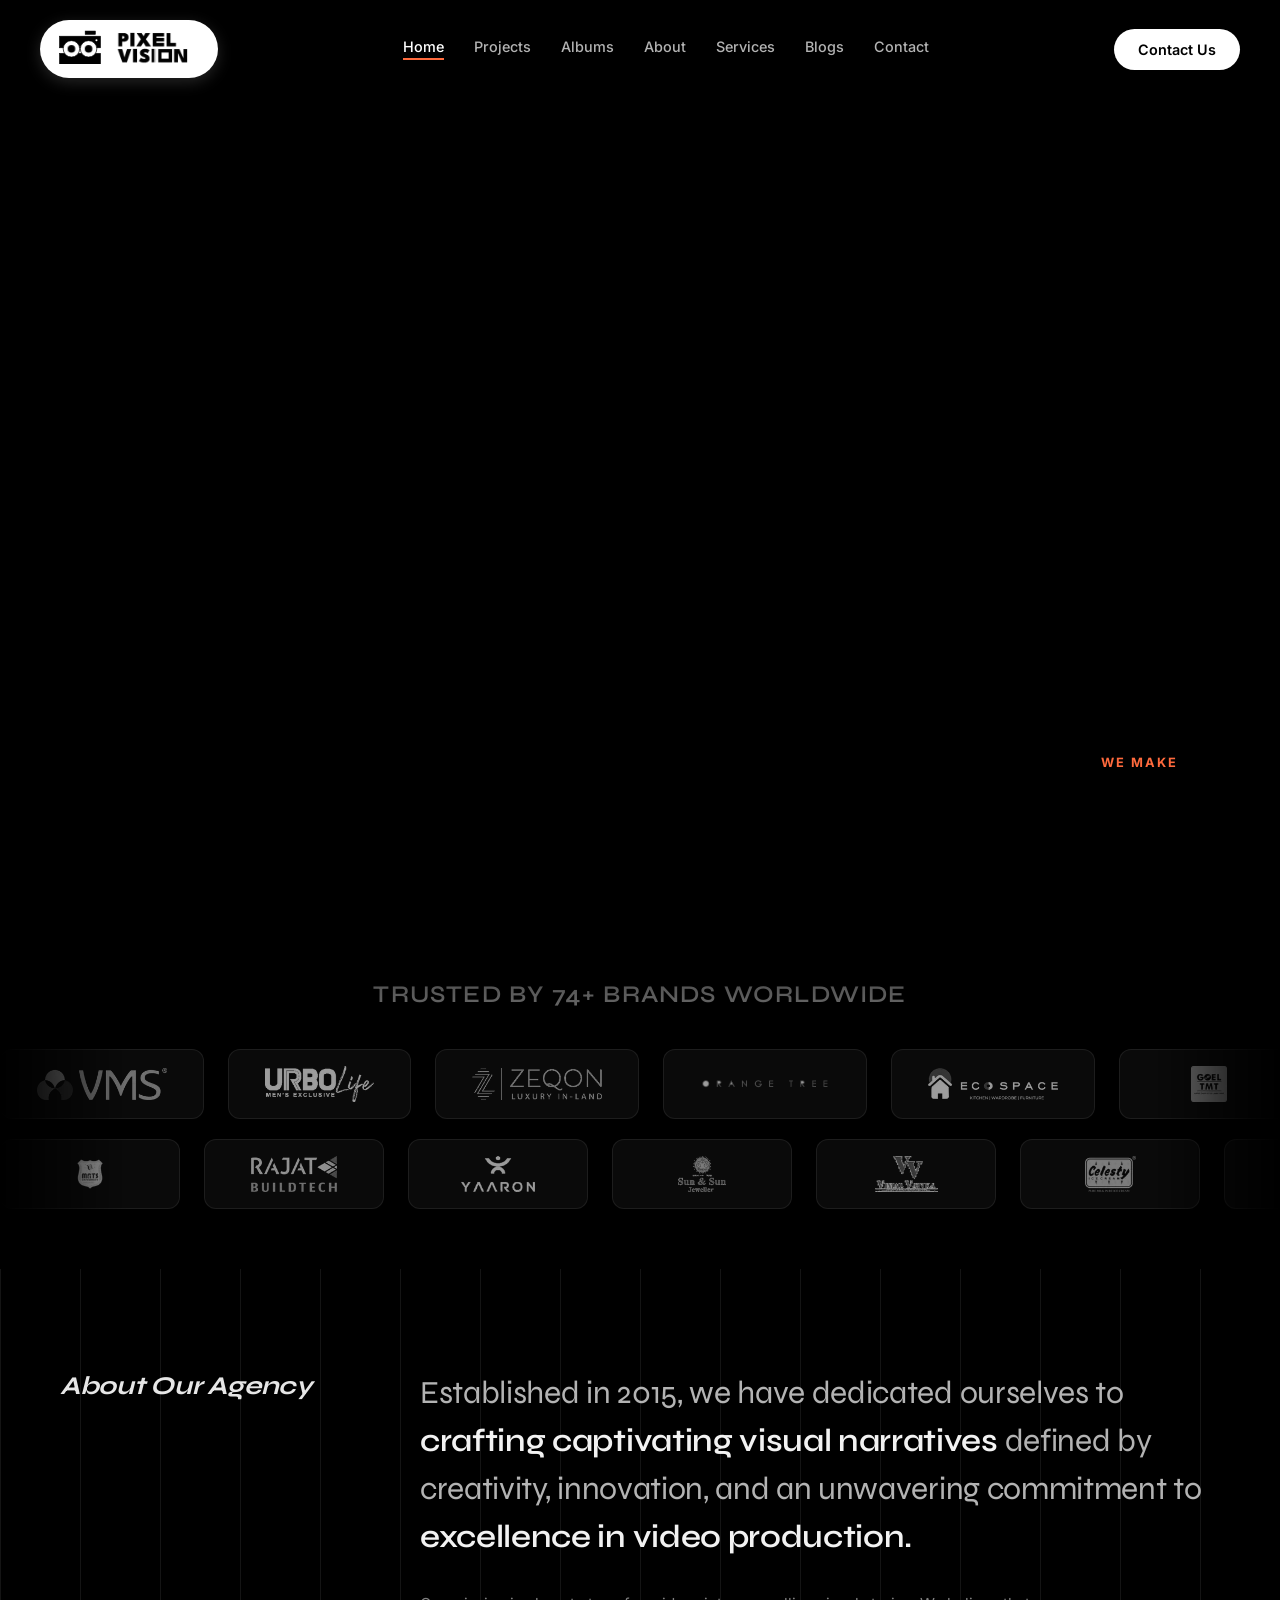
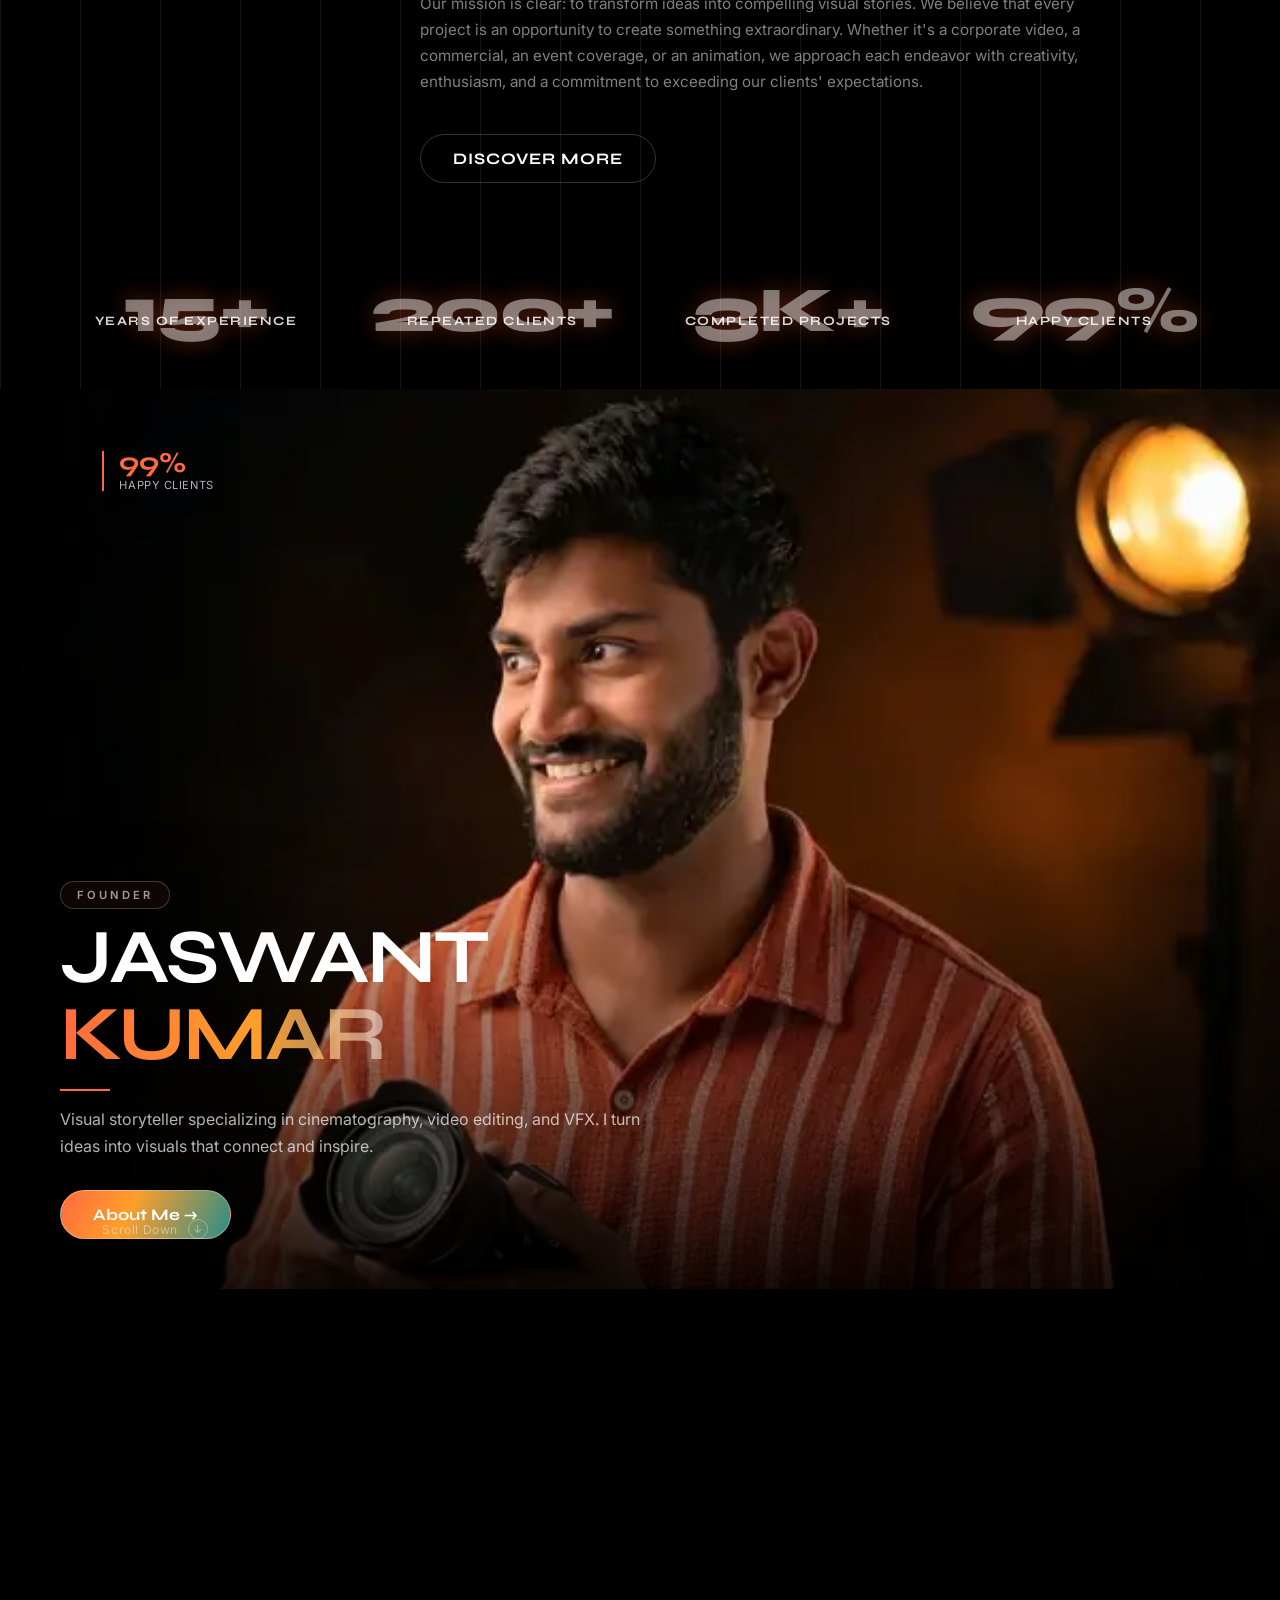
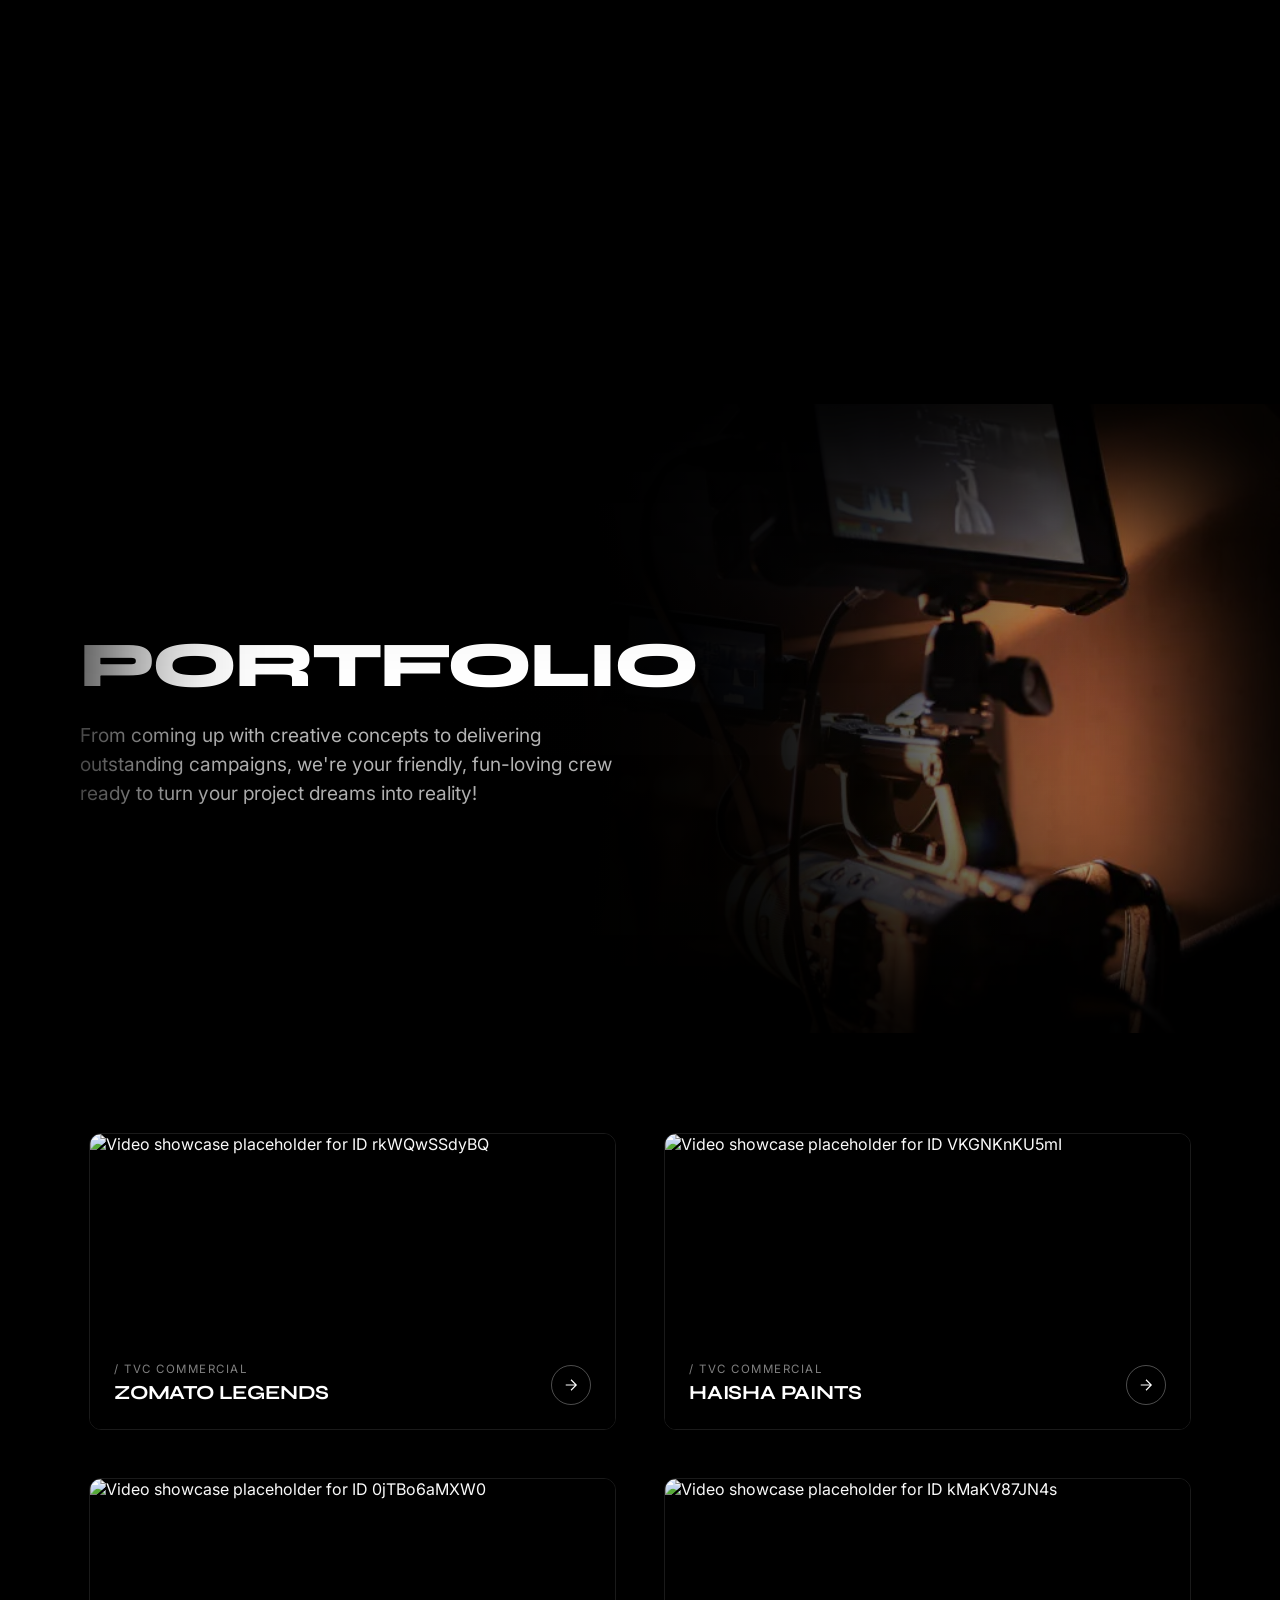
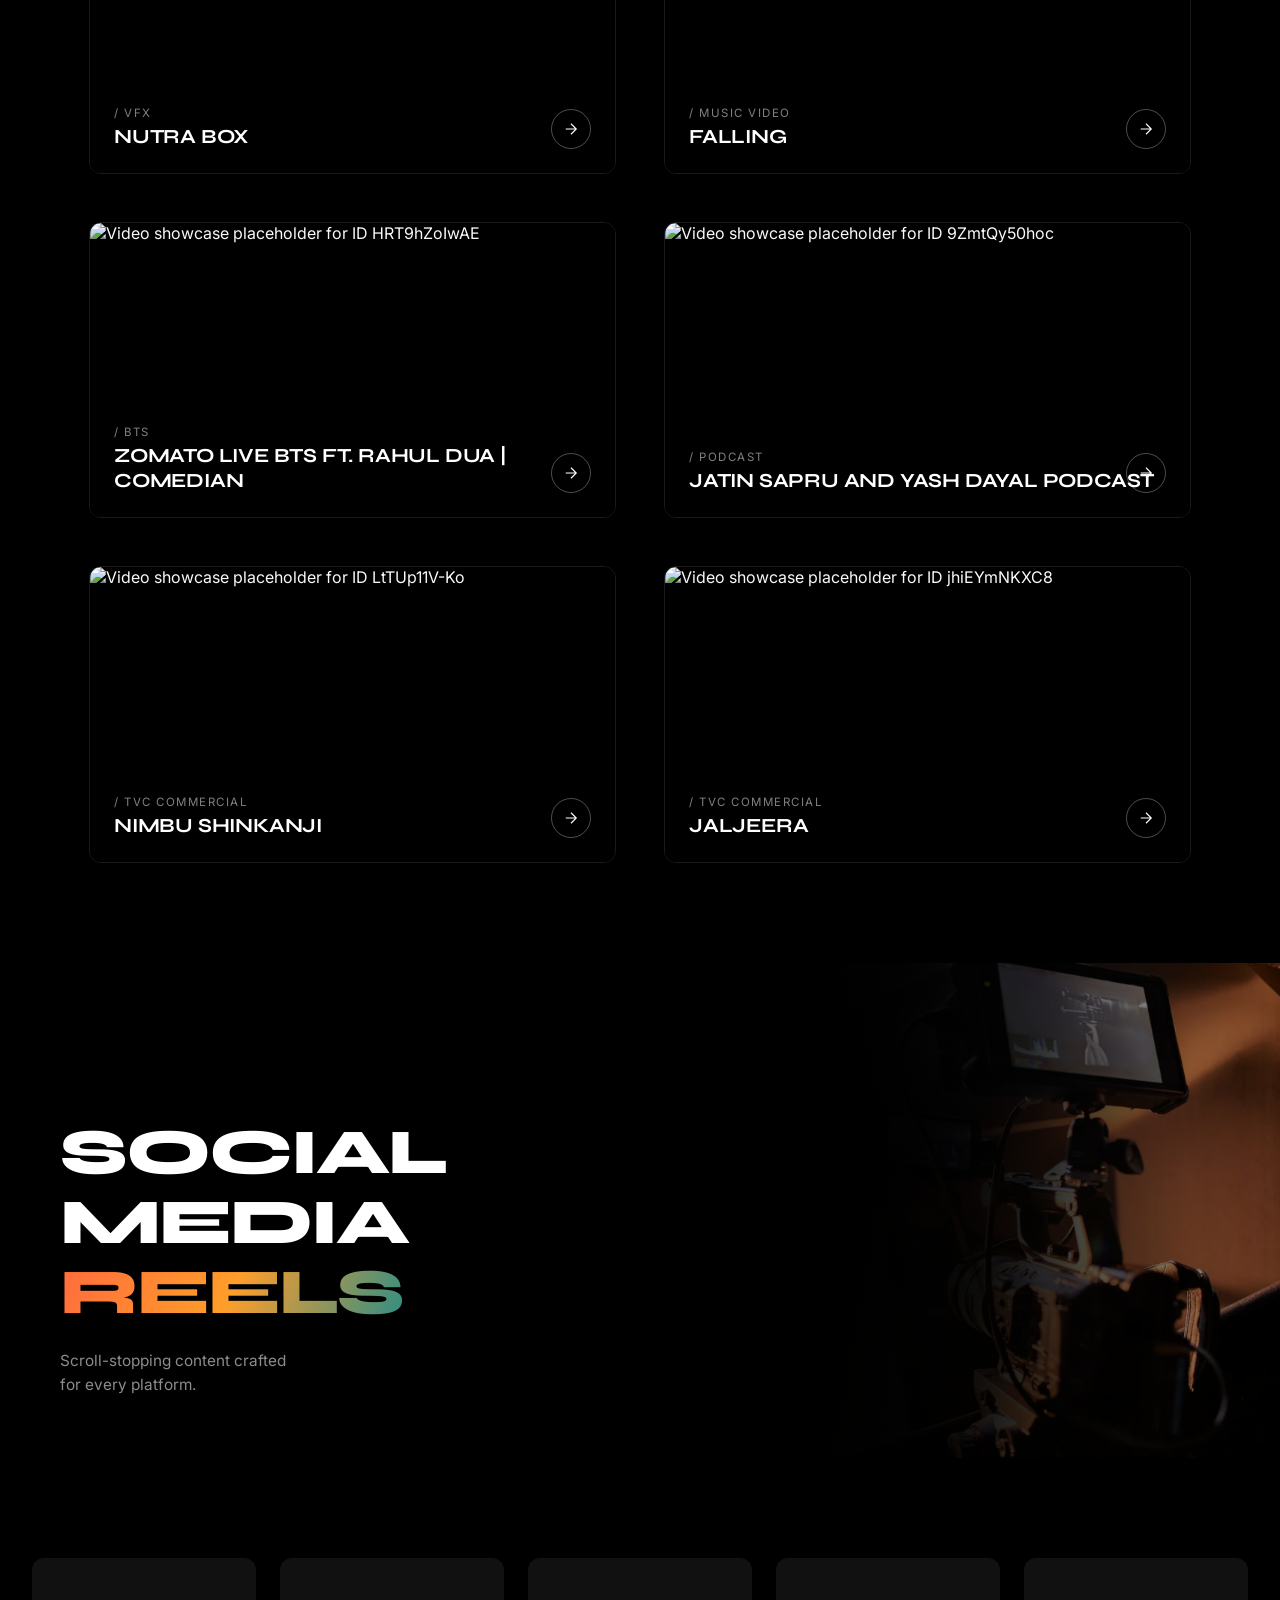
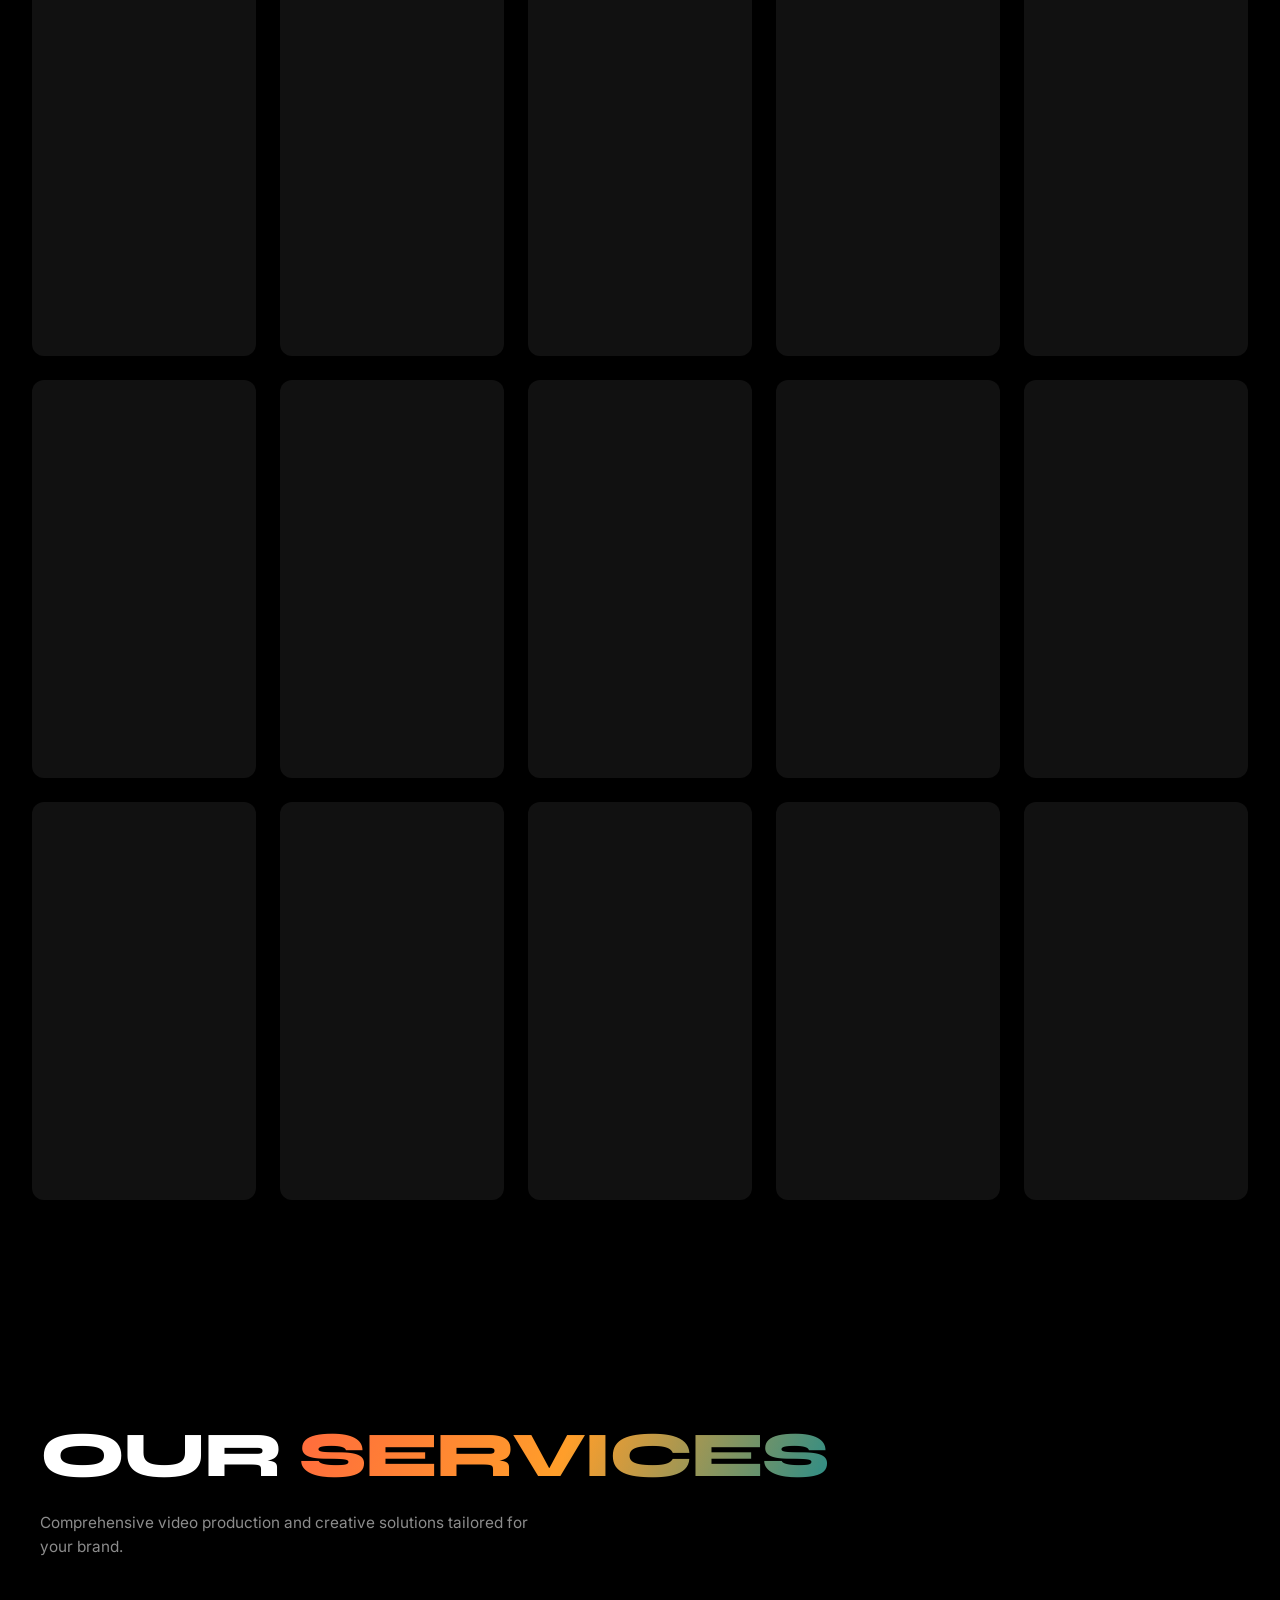
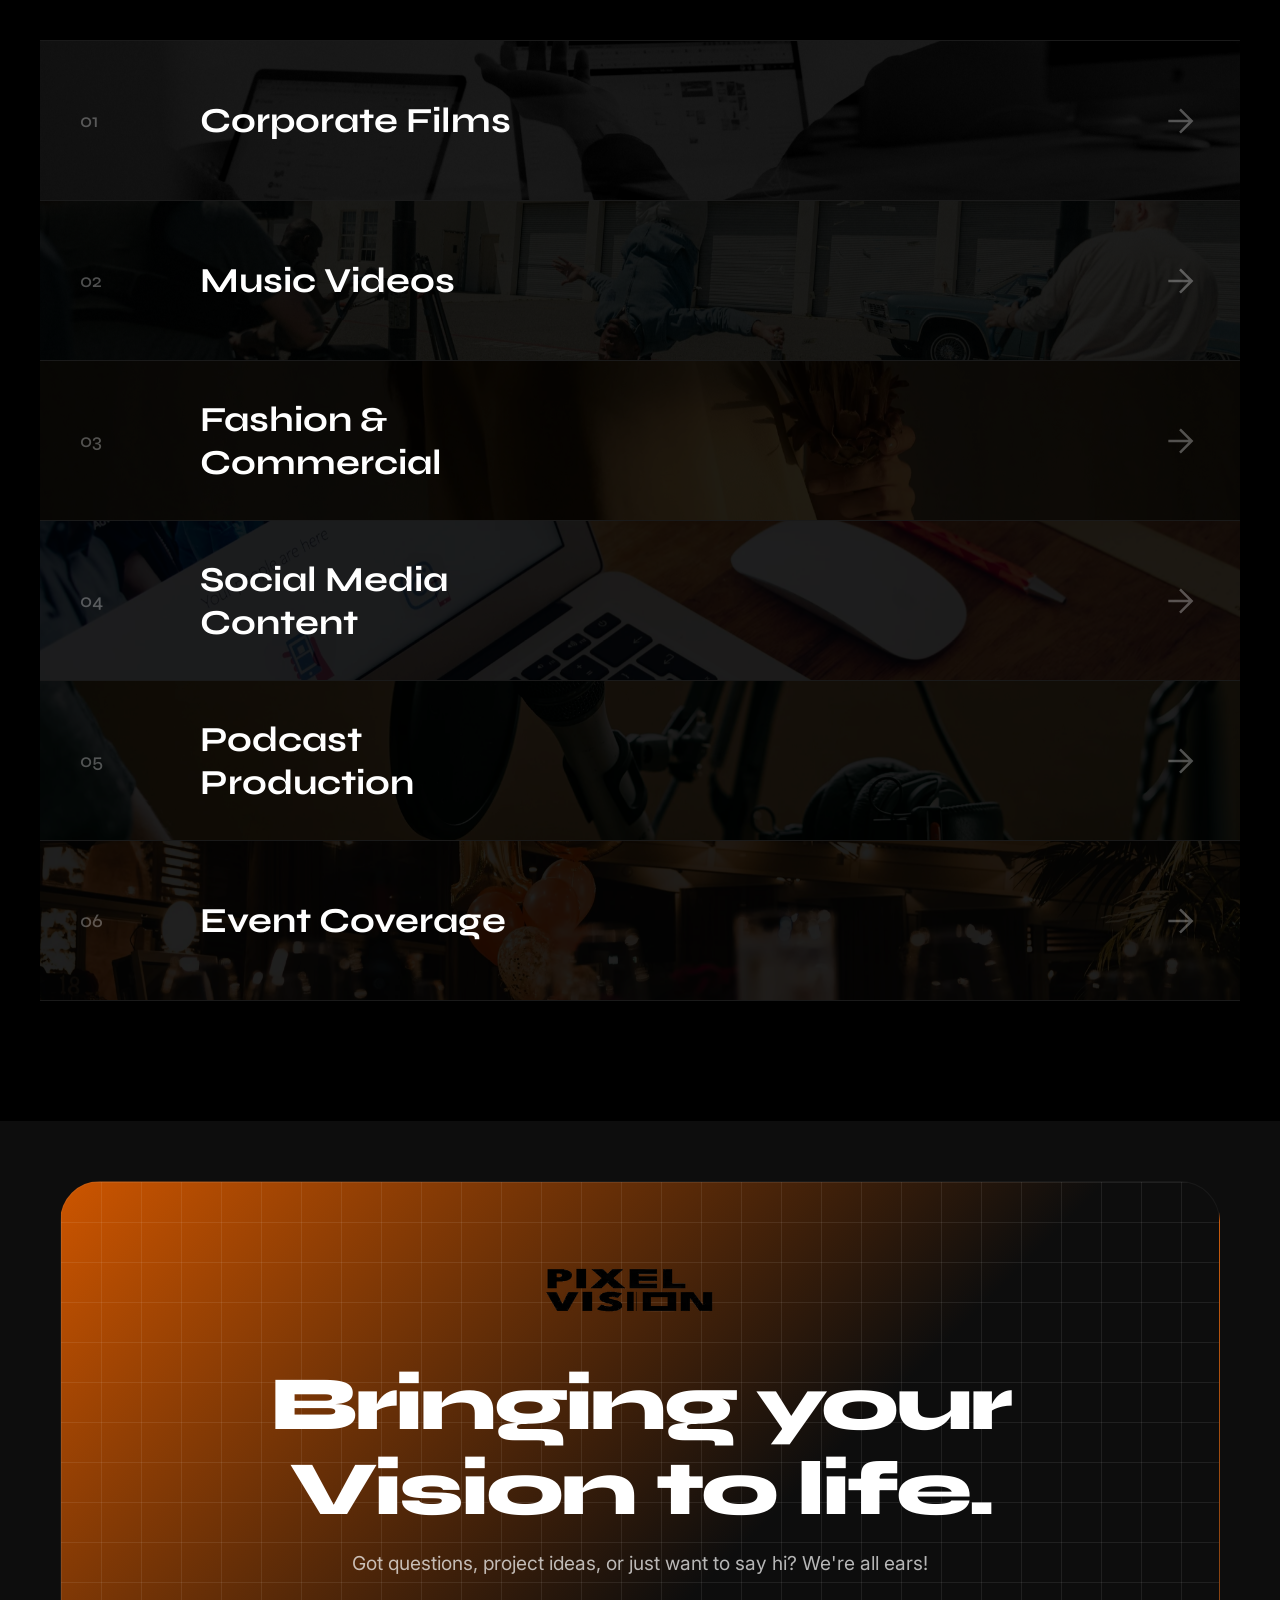
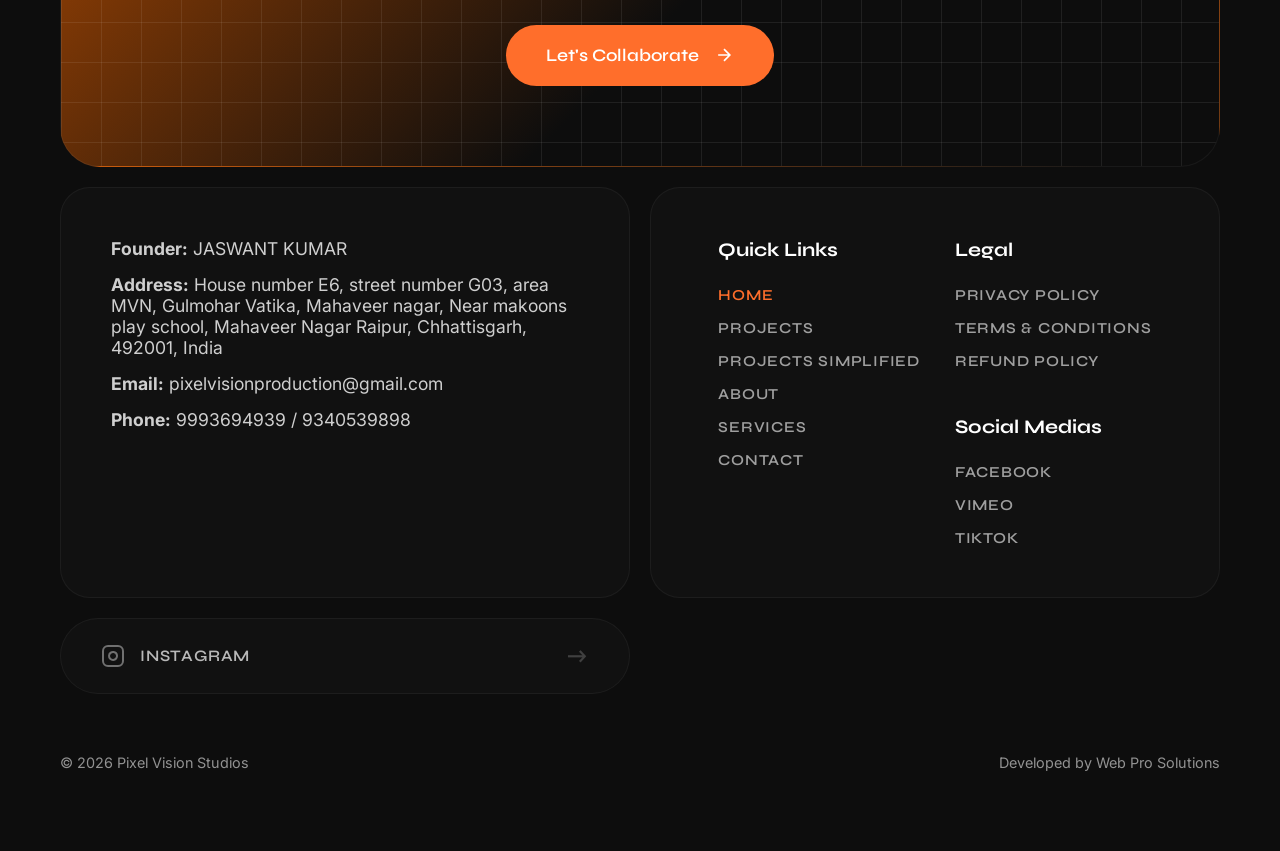
==== commit 5f8c15df: "Adjust mobile hero layout alignment, logo mascot sizes, founder section backgrounds, and portfolio l" ====
--- a/index.html
+++ b/index.html
@@ -79,12 +79,11 @@
         <div class="hero-overlay-gradient"></div>
         <div class="hero-content-left">
             <div class="hero-tagline">
-                <span class="tagline-line"></span>VIDEO PRODUCTION THAT CONNECTS
-            </div>
-            <h1 class="hero-main-title">Turning Video<br>into Vibrant<br><span class="highlight-underline">Conversations.</span></h1>
+                <span class="tagline-line"></span><span>VIDEO PRODUCTION<br class="mobile-only"> THAT CONNECTS</span>
+            </div>
+            <h1 class="hero-main-title">Turning<br class="mobile-only"> <span class="highlight-orange">Video</span><br class="desktop-only"><br class="mobile-only">into Vibrant<br><span class="highlight-underline">Conversations</span><span class="highlight-orange">.</span></h1>
             <p class="hero-subtitle">We're your friendly video wizards creating fantastic<br>commercials, corporate videos, social ads and many more.</p>
-            <a href="#" class="hero-cta-btn">Let's Work Together <span class="btn-arrow">→</span></a>
-        </div>
+            <a href="#" class="hero-cta-btn">Let's Work Together <span class="btn-arrow">→</span></a>        </div>
 
         <!-- Hero Services Showcase -->
         <div class="hero-services-showcase">
@@ -328,6 +327,15 @@
         </div>
     </section>
 
+    <!-- Transition Section -->
+    <section class="portfolio-transition-text">
+        <div class="transition-text-container">
+            <span class="transition-tagline">OUR PHILOSOPHY</span>
+            <h2 class="transition-heading">BRINGING IMAGINATION <br>TO LIFE</h2>
+            <p class="transition-desc">We combine creative storytelling with technical excellence to create visually stunning videos that connect, engage, and inspire.</p>
+        </div>
+    </section>
+
     <!-- Portfolio Intro Section -->
     <section class="portfolio-intro">
         <div class="portfolio-bg-wrapper">
--- a/style.min.css
+++ b/style.min.css
@@ -1 +1 @@
-:root{--color-bg:#000;--color-text:#ffffff;--color-text-muted:#a0a0a0;--color-primary:#ff5722;--font-heading:"Syne",sans-serif;--font-body:"Inter",sans-serif;--nav-height:90px;}*{margin:0;padding:0;box-sizing:border-box;}html{scroll-behavior:auto;}html.lenis,html.lenis body{height:auto;}.lenis.lenis-smooth{scroll-behavior:auto !important;}.lenis.lenis-stopped{overflow:hidden;}body{background-color:var(--color-bg);color:var(--color-text);font-family:var(--font-body);overflow-x:clip;-webkit-font-smoothing:antialiased;-moz-osx-font-smoothing:grayscale;}.top-nav{position:fixed;top:0;left:0;width:100%;z-index:99999;padding:20px 40px;background:linear-gradient( to bottom,rgba(0,0,0,0.8) 0%,transparent 100% );pointer-events:none;transition:transform 0.4s cubic-bezier(0.16,1,0.3,1),background-color 0.4s ease;}.top-nav.nav-hidden{transform:translateY(-100%);}.nav-container{max-width:1400px;margin:0 auto;display:flex;justify-content:space-between;align-items:center;pointer-events:auto;}.nav-logo{display:flex;align-items:center;gap:16px;color:white;}.nav-mascot-pill{background:#ffffff;border-radius:50px;padding:8px 20px 8px 16px;display:flex;align-items:center;justify-content:center;gap:12px;box-shadow:0 4px 15px rgba(255,255,255,0.15);transition:transform 0.3s cubic-bezier(0.175,0.885,0.32,1.275),box-shadow 0.3s ease;}.nav-logo:hover .nav-mascot-pill{transform:scale(1.05);box-shadow:0 6px 20px rgba(255,255,255,0.25);}.nav-logo-img{height:42px;width:auto;display:block;object-fit:contain;filter:brightness(0);transition:transform 0.3s ease;}.nav-logo:hover .nav-logo-img{transform:scale(1.02);}@media (max-width:768px){.nav-mascot-pill{padding:6px 14px 6px 10px;gap:8px;}.nav-logo-img{height:30px;}.nav-logo{gap:10px;}}.nav-links{display:flex;gap:30px;align-items:center;}.nav-link{font-family:var(--font-body);font-size:0.9rem;font-weight:500;color:rgba(255,255,255,0.7);text-decoration:none;transition:color 0.3s ease;padding-bottom:5px;position:relative;}.nav-link:hover,.nav-link.active{color:white;}.nav-link.active::after{content:"";position:absolute;bottom:0;left:0;width:100%;height:2px;background:#ff6a3d;}.get-template-btn{background:white;color:black;font-family:var(--font-body);font-weight:600;font-size:0.9rem;padding:12px 24px;border-radius:30px;text-decoration:none;transition:transform 0.3s ease,background 0.3s;}.get-template-btn:hover{transform:scale(1.05);background:#f0f0f0;}.hamburger-btn{display:none;background:none;border:none;cursor:pointer;padding:8px;z-index:100;flex-direction:column;gap:5px;}.hamburger-btn span{display:block;width:24px;height:2px;background:white;border-radius:2px;transition:all 0.3s ease;}.hamburger-btn.active span:nth-child(1){transform:rotate(45deg) translate(5px,5px);}.hamburger-btn.active span:nth-child(2){opacity:0;}.hamburger-btn.active span:nth-child(3){transform:rotate(-45deg) translate(5px,-5px);}@media (max-width:992px){.hamburger-btn{display:flex;}.nav-container{justify-content:space-between;}.nav-links{display:none;position:fixed;top:0;left:0;width:100%;height:100vh;background:rgba(0,0,0,0.95);backdrop-filter:blur(20px);-webkit-backdrop-filter:blur(20px);flex-direction:column;justify-content:center;align-items:center;gap:30px;z-index:99;}.nav-links.mobile-open{display:flex;}.nav-links .nav-link{font-size:1.5rem;font-weight:600;color:rgba(255,255,255,0.8);}.get-template-btn{display:none;}}.hero-section{position:relative;width:100%;min-height:100vh;display:flex;align-items:center;justify-content:flex-start;overflow:hidden;background:#000;transform-origin:center center;will-change:transform,border-radius;z-index:1;}.hero-image-bg,.hero-video-bg{position:absolute;top:35%;left:50%;min-width:100%;min-height:130%;width:auto;height:auto;transform:translateX(-50%) translateY(-50%);object-fit:cover;z-index:1;opacity:0.6;}.hero-overlay-gradient{position:absolute;inset:0;background:radial-gradient( circle at center,rgba(0,0,0,0) 0%,rgba(0,0,0,0.8) 100% );z-index:2;}.noise-overlay{position:absolute;inset:0;width:100%;height:100%;pointer-events:none;z-index:3;image-rendering:pixelated;opacity:1;}.hero-content-left{position:relative;z-index:10;text-align:left;max-width:650px;padding:0 40px;margin-left:8vw;margin-right:auto;display:flex;flex-direction:column;align-items:flex-start;}@media (min-width:1480px){.hero-content-left{margin-left:calc((100vw - 1400px) / 2 + 40px);}}.hero-tagline,.hero-main-title,.hero-subtitle,.hero-cta-btn{opacity:0;}.hero-tagline{display:flex;align-items:center;gap:12px;font-family:var(--font-body);font-size:0.72rem;font-weight:700;letter-spacing:0.15em;color:#ff6a3d;margin-bottom:24px;text-transform:uppercase;}.tagline-line{display:inline-block;width:24px;height:2px;background-color:#ff6a3d;}.hero-main-title{font-family:var(--font-heading);font-size:clamp(2rem,4vw,4rem);font-weight:700;color:white;line-height:1.1;letter-spacing:-0.03em;margin-bottom:24px;}.highlight-underline{position:relative;white-space:nowrap;}.highlight-underline::after{content:"";position:absolute;left:0;bottom:-4px;width:100%;height:6px;background-image:url("data:image/svg+xml;utf8,<svg xmlns='http://www.w3.org/2000/svg' viewBox='0 0 100 10' preserveAspectRatio='none'><path d='M0,5 Q50,8 100,5' stroke='%23ff6a3d' stroke-width='2' fill='none' stroke-linecap='round'/></svg>");background-size:100% 100%;background-repeat:no-repeat;z-index:1;}.hero-subtitle{font-family:var(--font-body);font-size:clamp(0.9rem,1.1vw,1.1rem);color:rgba(255,255,255,0.7);line-height:1.6;margin-bottom:35px;max-width:500px;margin-left:0;margin-right:0;}.hero-cta-btn{display:inline-flex;align-items:center;gap:12px;padding:14px 36px;background:linear-gradient(115deg,#ff6a3d 0%,#ff9e2a 40%,#2a8d88 100%);color:white;font-family:var(--font-heading);font-weight:700;font-size:1.05rem;text-decoration:none;border-radius:40px;border:1px solid rgba(255,255,255,0.3);transition:transform 0.3s ease,box-shadow 0.3s ease;}.btn-arrow{transition:transform 0.3s ease;}.hero-cta-btn:hover{transform:scale(1.05);box-shadow:0 10px 30px rgba(255,106,61,0.4);}.hero-cta-btn:hover .btn-arrow{transform:translateX(5px);}.hero-services-showcase{position:absolute;bottom:80px;right:8vw;z-index:20;text-align:right;display:flex;flex-direction:column;gap:8px;}@media (min-width:1480px){.hero-services-showcase{right:calc((100vw - 1400px) / 2 + 40px);}}.showcase-title{font-family:var(--font-body);font-size:0.8rem;font-weight:700;letter-spacing:0.15em;color:#ff6a3d;text-transform:uppercase;margin-bottom:4px;}.showcase-ticker{position:relative;height:38px;width:400px;overflow:hidden;}.ticker-item{position:absolute;top:0;right:0;width:100%;font-family:var(--font-heading);font-size:1.8rem;font-weight:800;color:#ffffff;opacity:0;transform:translateY(25px);transition:opacity 0.5s ease,transform 0.5s cubic-bezier(0.16,1,0.3,1);pointer-events:none;white-space:nowrap;letter-spacing:-0.02em;text-shadow:0 4px 12px rgba(0,0,0,0.5);}.ticker-item.active{opacity:1;transform:translateY(0);pointer-events:auto;}.ticker-item.exit{opacity:0;transform:translateY(-25px);}.camera-mascot.logo-mascot{position:relative;bottom:auto;right:auto;width:48px;height:auto;z-index:100;pointer-events:auto;margin-right:0;}@media (max-width:768px){.camera-mascot.logo-mascot{width:36px;}}.camera-mascot{display:block;}.eyes-container{transform-origin:center 55px;animation:blink 10s infinite;}@keyframes blink{0%,96%,100%{transform:scaleY(1);}98%{transform:scaleY(0.1);}}.pupil{will-change:transform;transition:transform 0.1s ease-out;}@media (max-width:768px){.camera-mascot{width:100px;bottom:20px;right:20px;}}.main-content-wrapper{position:relative;z-index:20;background-color:var( --color-bg );}.brand-marquee-section{position:relative;width:100%;background-color:var(--color-bg);padding:80px 0 60px 0;text-align:center;z-index:25;box-shadow:0 -20px 40px rgba(0,0,0,0.5);display:flex;flex-direction:column;gap:20px;}.brand-marquee-section::before{content:"";position:absolute;top:0;left:0;width:100%;height:120px;background:linear-gradient(to bottom,var(--color-bg) 0%,transparent 100%);z-index:2;pointer-events:none;}.brand-heading{font-family:var(--font-heading);font-size:clamp(1.1rem,2vw,1.5rem);font-weight:600;font-style:normal;color:rgba(255,255,255,0.45);margin-bottom:20px;letter-spacing:0.05em;text-transform:uppercase;}.marquee-wrapper{width:100%;overflow:hidden;position:relative;mask-image:linear-gradient( to right,transparent 0%,black 10%,black 90%,transparent 100% );-webkit-mask-image:linear-gradient( to right,transparent 0%,black 10%,black 90%,transparent 100% );}.marquee-track{display:flex;gap:24px;width:max-content;}.row-left .marquee-track{animation:marqueeScrollLeft 120s linear infinite;}.row-right .marquee-track{animation:marqueeScrollRight 120s linear infinite;}.marquee-item{flex-shrink:0;display:flex;align-items:center;justify-content:center;padding:18px 36px;background:rgba(255,255,255,0.04);border:1px solid rgba(255,255,255,0.08);border-radius:12px;min-width:180px;height:70px;}.marquee-item svg,.marquee-item img{max-height:36px;max-width:130px;width:auto;height:auto;object-fit:contain;opacity:0.6;filter:grayscale(1);transition:opacity 0.3s ease,filter 0.3s ease;}.marquee-item:hover svg,.marquee-item:hover img{opacity:1;filter:grayscale(0);}@keyframes marqueeScrollLeft{0%{transform:translateX(0);}100%{transform:translateX(-50%);}}@keyframes marqueeScrollRight{0%{transform:translateX(-50%);}100%{transform:translateX(0);}}.about-section{position:relative;width:100%;margin:0 auto;padding:100px 60px 30px 60px;background-color:var( --color-bg );z-index:25;overflow:hidden;}.about-section::before{content:"";position:absolute;inset:0;background-image:linear-gradient( to right,rgba(255,255,255,0.08) 1px,transparent 1px );background-size:80px 100%;z-index:1;pointer-events:none;}.about-container{position:relative;z-index:2;max-width:1400px;margin:0 auto;width:100%;}.about-top{display:flex;gap:80px;align-items:flex-start;margin-bottom:80px;}.about-left{flex-shrink:0;width:280px;}.about-title{font-family:var(--font-heading);font-size:clamp(1.3rem,2vw,1.6rem);font-weight:700;font-style:italic;color:rgba(255,255,255,0.9);line-height:1.3;letter-spacing:-0.01em;}.about-right{flex:1;}.about-lead{font-family:var(--font-heading);font-size:clamp(1.4rem,2.5vw,2rem);font-weight:400;color:rgba(255,255,255,0.7);line-height:1.5;margin-bottom:30px;letter-spacing:-0.01em;}.about-lead strong{color:rgba(255,255,255,0.95);font-weight:600;}.about-body{font-family:var(--font-body);font-size:0.95rem;color:rgba(255,255,255,0.5);line-height:1.7;max-width:700px;}.about-stats{display:grid;grid-template-columns:repeat(4,1fr);gap:24px;margin-top:20px;}.stat-card{position:relative;display:flex;flex-direction:column;align-items:center;justify-content:center;text-align:center;padding:50px 20px 30px 20px;overflow:hidden;}.stat-number{font-family:var(--font-heading);font-size:clamp(3rem,5vw,4.5rem);font-weight:800;color:rgba(255,255,255,0.45);text-shadow:0 0 25px rgba(255,87,34,0.35);line-height:1;letter-spacing:-0.03em;position:absolute;top:50%;left:50%;transform:translate(-50%,-50%);white-space:nowrap;pointer-events:none;}.stat-label{font-family:var(--font-heading);font-size:0.8rem;font-weight:700;color:rgba(255,255,255,0.85);letter-spacing:1.5px;text-transform:uppercase;position:relative;z-index:2;}.founder-section{position:relative;width:100%;height:80vh;min-height:500px;overflow:hidden;background:#000;z-index:25;}.founder-stat{position:absolute;top:60px;left:8vw;display:flex;align-items:center;z-index:10;}@media (min-width:1480px){.founder-stat{left:calc((100vw - 1400px) / 2 + 40px);}}.founder-stat::before{content:"";display:block;width:2px;height:40px;background-color:#ff6a3d;margin-right:15px;}.founder-stat-content{display:flex;flex-direction:column;}.founder-stat-num{font-family:var(--font-heading);font-size:1.8rem;font-weight:700;color:#ff6a3d;line-height:1;}.founder-stat-label{font-family:var(--font-body);font-size:0.7rem;color:rgba(255,255,255,0.7);letter-spacing:0.05em;text-transform:uppercase;}.founder-scroll-indicator{position:absolute;bottom:50px;left:8vw;display:flex;align-items:center;gap:10px;font-family:var(--font-body);font-size:0.75rem;color:rgba(255,255,255,0.45);letter-spacing:0.05em;z-index:10;}@media (min-width:1480px){.founder-scroll-indicator{left:calc((100vw - 1400px) / 2 + 40px);}}.founder-scroll-indicator .arrow-down{display:inline-flex;align-items:center;justify-content:center;width:20px;height:20px;border:1px solid rgba(255,255,255,0.3);border-radius:50%;font-size:0.7rem;}.founder-parallax-wrap{position:absolute;inset:-4% 0;width:100%;height:108%;will-change:transform;}.founder-image{width:68vw;height:100%;object-fit:cover;object-position:center top;display:block;margin-left:auto;margin-right:0;mask-image:linear-gradient(to right,transparent 0%,black 25%);-webkit-mask-image:linear-gradient(to right,transparent 0%,black 25%);}.founder-overlay{position:absolute;bottom:0;left:0;right:0;padding:120px 8vw 100px 8vw;background:linear-gradient( to top,rgba(0,0,0,0.85) 0%,rgba(0,0,0,0.4) 50%,transparent 100% );z-index:5;display:flex;flex-direction:column;align-items:flex-start;}@media (min-width:1480px){.founder-overlay{padding-left:calc((100vw - 1400px) / 2 + 40px);}}.founder-tag{font-family:var(--font-body);font-size:0.7rem;font-weight:600;color:#ff6a3d;letter-spacing:3px;text-transform:uppercase;margin-bottom:15px;border:1px solid rgba(255,106,61,0.4);background:rgba(255,106,61,0.05);padding:6px 16px;border-radius:20px;}.founder-name{font-family:var(--font-heading);font-size:clamp(2.5rem,5vw,4rem);font-weight:800;color:white;line-height:1.05;letter-spacing:-0.03em;text-transform:uppercase;margin-bottom:24px;}.founder-name span{background:linear-gradient(to right,#ff6a3d 0%,#ff9e2a 60%,rgba(255,255,255,0.5) 100%);-webkit-background-clip:text;-webkit-text-fill-color:transparent;}.founder-name::after{content:"";display:block;width:50px;height:2px;background-color:#ff6a3d;margin-top:16px;}.founder-bio{font-family:var(--font-body);font-size:1rem;color:rgba(255,255,255,0.7);line-height:1.7;max-width:600px;margin-bottom:30px;}.founder-cta{display:inline-flex;align-items:center;gap:10px;padding:14px 32px;background:linear-gradient(115deg,#ff6a3d 0%,#ff9e2a 40%,#2a8d88 100%);color:white;font-family:var(--font-heading);font-weight:700;font-size:1rem;text-decoration:none;border-radius:40px;border:1px solid rgba(255,255,255,0.3);transition:transform 0.3s ease,box-shadow 0.3s ease;}.founder-cta:hover{transform:scale(1.05);box-shadow:0 10px 30px rgba(255,106,61,0.4);}.portfolio-intro{position:relative;width:100%;height:70vh;padding:100px 60px 80px 60px;background-color:var(--color-bg);z-index:25;}.about-top{display:flex;gap:80px;align-items:flex-start;margin-bottom:80px;}.about-left{flex-shrink:0;width:280px;}.about-title{font-family:var(--font-heading);font-size:clamp(1.3rem,2vw,1.6rem);font-weight:700;font-style:italic;color:rgba(255,255,255,0.9);line-height:1.3;letter-spacing:-0.01em;}.about-right{flex:1;}.about-lead{font-family:var(--font-heading);font-size:clamp(1.4rem,2.5vw,2rem);font-weight:400;color:rgba(255,255,255,0.7);line-height:1.5;margin-bottom:30px;letter-spacing:-0.01em;}.about-lead strong{color:rgba(255,255,255,0.95);font-weight:600;}.about-body{font-family:var(--font-body);font-size:0.95rem;color:rgba(255,255,255,0.5);line-height:1.7;max-width:700px;}.about-stats{display:grid;grid-template-columns:repeat(4,1fr);gap:24px;margin-top:20px;}.stat-card{position:relative;display:flex;flex-direction:column;align-items:center;justify-content:center;text-align:center;padding:50px 20px 30px 20px;overflow:hidden;}.stat-number{font-family:var(--font-heading);font-size:clamp(3rem,5vw,4.5rem);font-weight:800;color:rgba(255,255,255,0.45);text-shadow:0 0 25px rgba(255,87,34,0.35);line-height:1;letter-spacing:-0.03em;position:absolute;top:50%;left:50%;transform:translate(-50%,-50%);white-space:nowrap;pointer-events:none;}.stat-label{font-family:var(--font-heading);font-size:0.8rem;font-weight:700;color:rgba(255,255,255,0.85);letter-spacing:1.5px;text-transform:uppercase;position:relative;z-index:2;}.founder-section{position:relative;width:100%;height:100vh;min-height:600px;overflow:hidden;background:#000;z-index:25;}.founder-parallax-wrap{position:absolute;inset:-4% 0;width:100%;height:108%;will-change:transform;}.founder-image{width:100%;height:100%;object-fit:cover;object-position:center 15%;display:block;}.founder-overlay{position:absolute;bottom:0;left:0;right:0;padding:60px 60px 50px 60px;background:linear-gradient( to top,rgba(0,0,0,0.85) 0%,rgba(0,0,0,0.4) 50%,transparent 100% );z-index:5;display:flex;flex-direction:column;align-items:flex-start;}.founder-tag{font-family:var(--font-body);font-size:0.7rem;font-weight:600;color:rgba(255,255,255,0.6);letter-spacing:3px;text-transform:uppercase;margin-bottom:10px;border:1px solid rgba(255,255,255,0.2);padding:6px 16px;border-radius:20px;}.founder-name{font-family:var(--font-heading);font-size:clamp(2.5rem,5vw,4rem);font-weight:800;color:white;line-height:1.1;letter-spacing:-0.03em;margin-bottom:16px;}.founder-bio{font-family:var(--font-body);font-size:1rem;color:rgba(255,255,255,0.7);line-height:1.7;max-width:600px;margin-bottom:30px;}.founder-cta{display:inline-block;padding:14px 32px;background:linear-gradient(115deg,#ff6a3d 0%,#ff9e2a 40%,#2a8d88 100%);color:white;font-family:var(--font-heading);font-weight:700;font-size:1rem;text-decoration:none;border-radius:40px;border:1px solid rgba(255,255,255,0.3);transition:transform 0.3s ease,box-shadow 0.3s ease;}.founder-cta:hover{transform:scale(1.05);box-shadow:0 10px 30px rgba(255,106,61,0.4);}.portfolio-intro{position:relative;width:100%;height:70vh;overflow:hidden;background-color:var(--color-bg);z-index:25;display:flex;align-items:center;padding:0 80px;margin-top:150px;}.portfolio-intro::after{content:"";position:absolute;inset:0;pointer-events:none;z-index:20;box-shadow:inset 0 0 150px 100px var(--color-bg);}.portfolio-bg-wrapper{position:absolute;inset:0;width:100%;height:120%;z-index:1;overflow:hidden;-webkit-mask-image:radial-gradient( ellipse 110% 110% at 75% 50%,#000 40%,rgba(0,0,0,0.8) 75%,rgba(0,0,0,0.2) 90%,transparent 100% );mask-image:radial-gradient( ellipse 110% 110% at 75% 50%,#000 40%,rgba(0,0,0,0.8) 75%,rgba(0,0,0,0.2) 90%,transparent 100% );}.portfolio-bg-img{width:100%;height:100%;object-fit:cover;object-position:70% center;}.portfolio-bg-overlay{position:absolute;inset:0;background:linear-gradient( 90deg,rgba(0,0,0,1) 0%,rgba(0,0,0,1) 30%,rgba(0,0,0,0.96) 42%,rgba(0,0,0,0.72) 56%,rgba(0,0,0,0.1) 74%,rgba(0,0,0,0) 100% ),radial-gradient( circle at 0% 50%,rgba(0,0,0,1) 0%,rgba(0,0,0,1) 32%,rgba(0,0,0,0.98) 44%,rgba(0,0,0,0.82) 58%,rgba(0,0,0,0.46) 72%,rgba(0,0,0,0.08) 84%,rgba(0,0,0,0) 92% );z-index:2;}.portfolio-content{position:relative;z-index:10;max-width:800px;}.portfolio-title{font-family:var(--font-heading);font-size:clamp(2.5rem,5vw,4rem);font-weight:800;color:white;letter-spacing:-0.03em;line-height:1.1;margin-bottom:20px;}.portfolio-subtitle{font-family:var(--font-body);font-size:clamp(1.1rem,1.5vw,1.3rem);color:rgba(255,255,255,0.7);line-height:1.5;max-width:550px;}.portfolio-grid-section{padding:100px 60px 100px 60px;background-color:var(--color-bg);position:relative;z-index:25;margin-top:-1px;}.grid-header{max-width:1400px;margin:0 auto 60px auto;}.grid-section-title{font-family:var(--font-body);font-size:clamp(1.2rem,2vw,1.8rem);font-weight:400;font-style:normal;color:rgba(255,255,255,0.7);letter-spacing:0.05em;text-transform:uppercase;}.portfolio-cards-container{display:grid;grid-template-columns:repeat(2,1fr);gap:48px;max-width:1650px;width:95%;margin:0 auto;}.portfolio-card{position:relative;width:100%;aspect-ratio:16 / 9;border-radius:12px;overflow:hidden;border:1.5px solid rgba(255,255,255,0.1);box-shadow:0 10px 30px rgba(0,0,0,0.4);cursor:pointer;transition:transform 0.4s cubic-bezier(0.165,0.84,0.44,1),border-color 0.4s ease,box-shadow 0.4s ease;display:flex;flex-direction:column;}.portfolio-card:hover{transform:translateY(-8px);border-color:rgba(255,255,255,0.25);box-shadow:0 15px 40px rgba(0,0,0,0.6);}.portfolio-card::after{content:"";position:absolute;inset:0;background:linear-gradient(to top,rgba(0,0,0,0.85) 0%,rgba(0,0,0,0.3) 50%,transparent 100%);z-index:2;pointer-events:none;}.video-wrapper{position:absolute;inset:0;width:100%;height:100%;border-radius:0;overflow:hidden;background-color:#000;z-index:1;}.yt-player,.vimeo-iframe{position:absolute;top:0;left:0;width:100%;height:100%;opacity:0;transition:opacity 0.5s ease;pointer-events:none;transform:scale(1.2);transform-origin:center;}.video-placeholder{position:absolute;inset:0;object-fit:cover;object-position:center;background-size:cover;background-position:center;z-index:2;transition:opacity 0.5s ease;}.card-info{position:absolute;bottom:24px;left:24px;z-index:3;pointer-events:none;display:flex;flex-direction:column;gap:4px;}.card-meta{display:flex;justify-content:space-between;align-items:center;}.meta-prefix{font-family:var(--font-body);font-size:0.72rem;color:rgba(255,255,255,0.5);letter-spacing:1.5px;}.meta-date{font-family:var(--font-body);font-size:0.72rem;color:rgba(255,255,255,0.4);}.card-title{font-family:var(--font-heading);font-size:1.25rem;font-weight:700;color:white;letter-spacing:-0.01em;text-transform:uppercase;margin:0;}.portfolio-card-arrow{position:absolute;bottom:24px;right:24px;width:40px;height:40px;border-radius:50%;border:1px solid rgba(255,255,255,0.3);display:flex;align-items:center;justify-content:center;color:white;z-index:3;transition:background-color 0.3s ease,border-color 0.3s ease,transform 0.3s ease;pointer-events:none;}.portfolio-card:hover .portfolio-card-arrow{border-color:#ff6a3d;background-color:#ff6a3d;transform:scale(1.05);}.portfolio-card-arrow svg{width:18px;height:18px;stroke:currentColor;stroke-width:1.5;fill:none;}@media (max-width:992px){.portfolio-cards-container{grid-template-columns:1fr;gap:30px;}.portfolio-grid-section{padding:60px 20px;}}.video-lightbox{position:fixed;inset:0;z-index:999999;display:flex;align-items:center;justify-content:center;opacity:0;pointer-events:none;transition:opacity 0.4s ease;}.video-lightbox.active{opacity:1;pointer-events:auto;}.lightbox-backdrop{position:absolute;inset:0;background:rgba(0,0,0,0.95);backdrop-filter:blur(15px);-webkit-backdrop-filter:blur(15px);}.lightbox-content{position:relative;width:90%;max-width:1000px;aspect-ratio:16/9;z-index:2;transform:scale(0.9);transition:transform 0.4s cubic-bezier(0.16,1,0.3,1);}.video-lightbox.active .lightbox-content{transform:scale(1);}.lightbox-close{position:absolute;top:-50px;right:0;font-size:2.5rem;color:rgba(255,255,255,0.7);cursor:pointer;transition:color 0.3s ease;line-height:1;}.lightbox-close:hover{color:#ff6a3d;}.lightbox-video-wrapper{width:100%;height:100%;background:#000;border-radius:12px;overflow:hidden;border:1px solid rgba(255,255,255,0.1);box-shadow:0 20px 50px rgba(0,0,0,0.8);}.lightbox-video-wrapper iframe{width:100%;height:100%;border:none;}.reels-section{position:relative;width:100%;background:var(--color-bg);padding:0;z-index:25;overflow:hidden;}.reels-banner{position:relative;width:100%;height:55vh;min-height:380px;display:flex;align-items:stretch;overflow:hidden;}.reels-banner-content{position:relative;z-index:5;display:flex;flex-direction:column;justify-content:flex-end;padding:60px 60px 60px 60px;width:55%;flex-shrink:0;background:linear-gradient(to right,rgba(0,0,0,1) 60%,transparent 100%);}.reels-tag{font-family:var(--font-body);font-size:0.75rem;font-weight:600;color:rgba(255,255,255,0.5);letter-spacing:3px;text-transform:uppercase;margin-bottom:16px;}.reels-title{font-family:var(--font-heading);font-size:clamp(2.5rem,5vw,4rem);font-weight:800;color:white;letter-spacing:-0.03em;line-height:1.1;margin-bottom:20px;}.reels-title span{background:linear-gradient(115deg,#ff6a3d 0%,#ff9e2a 50%,#2a8d88 100%);-webkit-background-clip:text;background-clip:text;-webkit-text-fill-color:transparent;}.reels-subtitle{font-family:var(--font-body);font-size:clamp(0.85rem,1.2vw,1rem);color:rgba(255,255,255,0.55);line-height:1.6;}.reels-banner-img-wrap{position:absolute;top:0;right:0;width:60%;height:100%;z-index:1;}.reels-banner-img{width:100%;height:100%;object-fit:cover;object-position:center 30%;opacity:0.6;}.reels-banner-overlay{position:absolute;inset:0;background:linear-gradient( 90deg,rgba(0,0,0,1) 0%,rgba(0,0,0,1) 30%,rgba(0,0,0,0.96) 42%,rgba(0,0,0,0.72) 56%,rgba(0,0,0,0.1) 74%,rgba(0,0,0,0) 100% ),radial-gradient( circle at 0% 50%,rgba(0,0,0,1) 0%,rgba(0,0,0,1) 32%,rgba(0,0,0,0.98) 44%,rgba(0,0,0,0.82) 58%,rgba(0,0,0,0.46) 72%,rgba(0,0,0,0.08) 84%,rgba(0,0,0,0) 92% );z-index:2;}.reels-grid{display:grid;grid-template-columns:repeat(5,1fr);gap:24px;position:relative;max-width:1920px;width:95%;margin:100px auto 100px;padding:0;}.reels-grid.has-expanded .reel-item:not(.reel-expanded){filter:blur(4px) brightness(0.4);pointer-events:none;transition:filter 0.4s ease,opacity 0.4s ease;}.reels-column{overflow:hidden;position:relative;}.reels-column{overflow:hidden;position:relative;display:flex;flex-direction:column;gap:24px;}.reel-item{flex-shrink:0;width:100%;aspect-ratio:9 / 16;border-radius:14px;overflow:hidden;background:#111;position:relative;cursor:pointer;transition:filter 0.4s ease,transform 0.3s ease;}.reel-item video{width:100%;height:100%;object-fit:cover;display:block;}.reel-clone{cursor:default;pointer-events:none;}.reel-item.reel-expanded{position:fixed !important;top:50% !important;left:50% !important;transform:translate(-50%,-50%) scale(1) !important;width:auto !important;height:70vh !important;aspect-ratio:9 / 16 !important;z-index:10000 !important;border-radius:20px !important;overflow:hidden !important;filter:none !important;pointer-events:all !important;cursor:default;box-shadow:0 30px 80px rgba(0,0,0,0.8);}.reel-item.reel-expanded video{width:100%;height:100%;object-fit:cover;}.vimeo-iframe-reel{position:absolute;top:0;left:0;width:100%;height:100%;pointer-events:none;transform:scale(1.15);transform-origin:center;}.reel-item.reel-expanded .vimeo-iframe-reel{pointer-events:auto;transform:scale(1.0);}.reel-mute-btn{position:absolute;bottom:12px;right:12px;width:34px;height:34px;background:rgba(0,0,0,0.55);backdrop-filter:blur(6px);border:1px solid rgba(255,255,255,0.2);border-radius:50%;display:flex;align-items:center;justify-content:center;cursor:pointer;z-index:20;transition:background 0.2s ease,transform 0.2s ease;color:white;padding:0;}.reel-mute-btn:hover{background:rgba(255,255,255,0.2);transform:scale(1.1);}.reel-mute-btn svg{width:16px;height:16px;}.reel-clone .reel-mute-btn{display:none;}.reel-expand-hint{position:absolute;top:12px;left:50%;transform:translateX(-50%);font-family:var(--font-body);font-size:0.65rem;font-weight:500;color:rgba(255,255,255,0.6);letter-spacing:1px;background:rgba(0,0,0,0.45);backdrop-filter:blur(4px);padding:4px 10px;border-radius:20px;opacity:0;transition:opacity 0.3s ease;pointer-events:none;white-space:nowrap;}.reel-item:hover .reel-expand-hint{opacity:1;}.reel-clone .reel-expand-hint{display:none;}.reel-expanded-overlay{position:fixed;inset:0;background:rgba(0,0,0,0.75);backdrop-filter:blur(8px);z-index:9999;opacity:0;pointer-events:none;transition:opacity 0.4s ease;}.reel-expanded-overlay.active{opacity:1;pointer-events:all;}.reel-close-btn{position:fixed;top:calc(50% - 35vh - 50px);left:calc(50% + 19.7vh - 20px);width:40px;height:40px;background:rgba(0,0,0,0.6);border:1px solid rgba(255,255,255,0.4);border-radius:50%;display:flex;align-items:center;justify-content:center;cursor:pointer;z-index:10001;color:white;font-size:1.6rem;line-height:1;transition:background 0.2s,transform 0.2s;box-shadow:0 4px 12px rgba(0,0,0,0.5);}.reel-close-btn:hover{background:rgba(255,255,255,0.2);transform:scale(1.1);}@media (max-width:768px){.reel-close-btn{top:20px;right:20px;left:auto;}}.services-section{padding:120px 40px;background-color:var(--color-bg);position:relative;z-index:25;}.services-header{margin-bottom:80px;}.services-title{font-family:var(--font-heading);font-size:clamp(2.5rem,5vw,4rem);font-weight:800;color:white;letter-spacing:-0.03em;line-height:1.1;margin-bottom:20px;}.services-title span{background:linear-gradient(115deg,#ff6a3d 0%,#ff9e2a 50%,#2a8d88 100%);-webkit-background-clip:text;background-clip:text;-webkit-text-fill-color:transparent;}.services-subtitle{font-family:var(--font-body);font-size:clamp(0.9rem,1.2vw,1.1rem);color:rgba(255,255,255,0.55);max-width:500px;line-height:1.6;}.services-list{display:flex;flex-direction:column;border-top:1px solid rgba(255,255,255,0.1);}.service-item{position:relative;height:160px;overflow:hidden;display:flex;align-items:center;border-bottom:1px solid rgba(255,255,255,0.1);padding:0 40px;cursor:pointer;transition:height 0.6s cubic-bezier(0.23,1,0.32,1);}.service-bg{position:absolute;inset:-40px 0;background-size:cover;background-position:center;opacity:0.25;transition:opacity 0.6s ease;filter:brightness(0.5);z-index:0;pointer-events:none;will-change:transform;}.service-item:hover{height:280px;}.service-item:hover .service-bg{opacity:0.8;}.service-content{position:relative;z-index:2;display:grid;grid-template-columns:80px 1fr 2fr;align-items:center;width:100%;gap:40px;}.service-number{font-family:var(--font-heading);font-size:1.2rem;color:rgba(255,255,255,0.3);font-weight:500;}.service-name{font-family:var(--font-heading);font-size:2.2rem;font-weight:700;color:white;margin:0;transition:transform 0.4s ease;}.service-desc{font-family:var(--font-body);font-size:1.1rem;color:rgba(255,255,255,0.6);line-height:1.5;opacity:0;transform:translateY(20px);transition:all 0.5s ease 0.1s;max-width:500px;}.service-item:hover .service-desc{opacity:1;transform:translateY(0);}.service-item:hover .service-name{transform:translateX(10px);}.service-arrow{position:absolute;right:40px;top:50%;transform:translateY(-50%);width:40px;height:40px;color:white;opacity:0.3;transition:all 0.4s ease;}.service-item:hover .service-arrow{opacity:1;transform:translateY(-50%) translateX(10px);}@media (max-width:992px){.service-content{grid-template-columns:40px 1fr;gap:20px;}.service-desc{display:none;}.service-name{font-size:1.5rem;}}@media (max-width:768px){.services-section{padding:80px 24px;}.service-item{padding:0 20px;height:80px;}.service-item:hover{height:180px;}.service-bg{inset:-20px 0;}}.about-founder-hero{position:relative;width:100%;height:100vh;display:flex;align-items:center;overflow:hidden;background:#000;z-index:1;}.about-founder-hero .hero-bg-wrapper{position:absolute;top:0;right:0;width:100%;height:100%;z-index:1;}.about-founder-hero .hero-bg-img{width:100%;height:100%;object-fit:cover;object-position:center top;}.about-founder-hero .hero-fade-overlay{position:absolute;inset:0;background:linear-gradient( to right,rgba(0,0,0,1) 0%,rgba(0,0,0,0.95) 25%,rgba(0,0,0,0.6) 50%,rgba(0,0,0,0) 100% );z-index:2;}.about-founder-hero .hero-content-left{position:relative;z-index:10;padding-left:10%;max-width:50%;margin-top:auto;padding-bottom:80px;}.founder-name{font-family:var(--font-heading);font-size:clamp(3rem,6vw,6.5rem);font-weight:700;color:white;line-height:1;letter-spacing:-0.03em;margin-bottom:15px;text-transform:uppercase;}.founder-designation{font-family:var(--font-body);font-size:1.1rem;color:rgba(255,255,255,0.6);text-transform:uppercase;letter-spacing:2px;}.about-me-textual{position:relative;width:100%;padding:120px 60px;background-color:var(--color-bg);}.about-me-container{max-width:1400px;margin:0 auto;display:flex;gap:80px;}.about-me-left{flex-shrink:0;width:300px;}.about-me-title{font-family:var(--font-heading);font-size:clamp(1.5rem,2.5vw,2.2rem);font-weight:700;font-style:italic;color:white;text-transform:uppercase;}.about-me-right{flex:1;}.about-me-lead{font-family:var(--font-heading);font-size:clamp(1.4rem,2.5vw,2.2rem);line-height:1.4;color:rgba(255,255,255,0.7);margin-bottom:60px;}.about-agency-hero{position:relative;width:100%;height:100vh;display:flex;align-items:center;overflow:hidden;background:#000;z-index:1;}.about-agency-hero .hero-bg-wrapper{position:absolute;top:50%;right:0;width:70%;height:120%;transform:translateY(-50%);z-index:1;}.about-agency-hero .hero-bg-img{width:100%;height:100%;object-fit:cover;object-position:center center;}.about-agency-hero .hero-fade-overlay{position:absolute;inset:0;background:linear-gradient( to right,rgba(0,0,0,1) 0%,rgba(0,0,0,0.95) 25%,rgba(0,0,0,0.6) 50%,rgba(0,0,0,0) 100% );z-index:2;}.about-agency-hero .hero-content-left{position:relative;z-index:10;padding-left:10%;max-width:50%;}.about-agency-hero .hero-title{font-family:var(--font-heading);font-size:clamp(3.5rem,7vw,7.5rem);font-weight:700;color:white;line-height:1;letter-spacing:-0.03em;margin-bottom:25px;}.about-agency-hero .hero-subtitle{font-family:var(--font-body);font-size:clamp(1rem,1.2vw,1.2rem);color:rgba(255,255,255,0.6);line-height:1.6;max-width:450px;}.about-agency-textual{position:relative;width:100%;padding:120px 60px;background-color:var(--color-bg);z-index:25;overflow:hidden;}.about-agency-textual::before{content:"";position:absolute;inset:0;background-image:linear-gradient( to right,rgba(255,255,255,0.08) 1px,transparent 1px );background-size:80px 100%;z-index:1;pointer-events:none;-webkit-mask-image:linear-gradient(to top,transparent,black 150px);mask-image:linear-gradient(to top,transparent,black 150px);}.textual-container{position:relative;z-index:2;max-width:1400px;margin:0 auto;display:flex;gap:80px;}.textual-left{flex-shrink:0;width:300px;}.textual-title{font-family:var(--font-heading);font-size:clamp(1.5rem,2.5vw,2.2rem);font-weight:700;color:white;line-height:1.2;}.textual-right{flex:1;}.para-lead{font-family:var(--font-heading);font-size:clamp(1.4rem,2.5vw,2.2rem);font-weight:300;color:rgba(255,255,255,0.7);line-height:1.4;margin-bottom:40px;letter-spacing:-0.01em;}.para-lead strong{color:white;font-weight:600;}.para-body{font-family:var(--font-body);font-size:1rem;color:rgba(255,255,255,0.5);line-height:1.7;max-width:800px;margin-bottom:60px;}.agency-stats-grid{display:grid;grid-template-columns:repeat(2,1fr);gap:40px;max-width:900px;}.agency-stat-card{position:relative;padding:40px 0;display:flex;align-items:center;justify-content:center;text-align:center;}.agency-stat-card .stat-number{font-family:var(--font-heading);font-size:clamp(4rem,8vw,7rem);font-weight:800;color:rgba(255,255,255,0.45);text-shadow:0 0 30px rgba(255,87,34,0.35);position:absolute;top:50%;left:50%;transform:translate(-50%,-50%);white-space:nowrap;pointer-events:none;}.agency-stat-card .stat-label{font-family:var(--font-heading);font-size:0.85rem;font-weight:700;color:white;letter-spacing:2px;text-transform:uppercase;position:relative;z-index:2;}.agency-cta{display:inline-block;margin-top:40px;padding:14px 32px;background:transparent;color:white;font-family:var(--font-heading);font-weight:700;text-transform:uppercase;text-decoration:none;border:1px solid rgba(255,255,255,0.2);border-radius:40px;transition:all 0.3s ease;letter-spacing:1px;}.agency-cta:hover{background:white;color:black;transform:translateY(-3px);box-shadow:0 10px 20px rgba(255,255,255,0.1);}.about-hello-stack{display:grid;grid-template-areas:"stack";width:100%;}.about-me-textual{grid-area:stack;position:relative;width:100%;min-height:100vh;padding:100px 60px;background:#000;z-index:5;display:flex;align-items:center;overflow:hidden;}.about-me-textual::before{content:"";position:absolute;inset:0;background-image:linear-gradient( to right,rgba(255,255,255,0.08) 1px,transparent 1px );background-size:80px 100%;z-index:1;pointer-events:none;}.about-page .about-me-textual{transform-origin:center center;will-change:transform,border-radius,opacity;z-index:6;}.about-me-container{position:relative;z-index:2;max-width:1400px;margin:0 auto;display:flex;gap:100px;}#reveal-text{font-family:var(--font-heading);font-size:clamp(1.4rem,2.5vw,2.2rem);font-weight:400;line-height:1.5;color:rgba(255,255,255,0.15);letter-spacing:-0.01em;}#reveal-text span{display:inline;color:inherit;}.hello-section{grid-area:stack;position:relative;min-height:120vh;padding:0 60px 150px;display:flex;align-items:center;justify-content:center;z-index:7;pointer-events:none;transform:translateY(100%);will-change:transform;}.hello-panel{pointer-events:auto;width:100%;min-height:100vh;background:#000;display:flex;flex-direction:column;justify-content:center;transform:translateY(0);opacity:1;will-change:transform;}.full-width-panel{padding:0;margin:0;border-radius:0;border:none;box-shadow:none;}.hello-split{display:grid;grid-template-columns:45% 55%;width:100%;height:100vh;}.hello-slideshow{position:relative;width:100%;height:100%;overflow:hidden;background:#111;}.hello-slideshow .slide{position:absolute;top:0;left:0;width:100%;height:100%;object-fit:cover;opacity:0;transition:opacity 1.5s ease-in-out;z-index:1;}.hello-slideshow .slide.active{opacity:1;z-index:2;}.hello-text-content{display:flex;align-items:center;padding:20px 8%;}.bio-text-wrapper{display:flex;flex-direction:column;gap:30px;max-width:800px;}.small-bio-text{font-family:var(--font-body);font-size:clamp(0.8rem,1vw,0.95rem);line-height:1.5;color:rgba(255,255,255,0.7);font-weight:300;}.large-bio-text{font-family:var(--font-heading);font-size:clamp(1.2rem,1.6vw,1.4rem);line-height:1.3;color:rgba(255,255,255,0.5);font-weight:300;text-transform:none;}.large-bio-text .highlight{color:#fff;font-weight:400;}.book-session-btn{display:inline-flex;align-items:center;justify-content:center;padding:14px 28px;border:1px solid rgba(255,255,255,0.3);color:white;text-transform:uppercase;font-family:var(--font-body);font-size:0.8rem;letter-spacing:0.1em;text-decoration:none;align-self:flex-start;transition:background-color 0.3s ease,border-color 0.3s ease;margin-top:0;}.book-session-btn:hover{background-color:white;color:black;border-color:white;}.about-me-left{flex-shrink:0;width:280px;}.about-me-title{font-family:var(--font-heading);font-size:clamp(1.4rem,2vw,1.8rem);font-weight:700;font-style:italic;color:rgba(255,255,255,0.9);text-transform:uppercase;letter-spacing:-0.01em;}.about-me-right{flex:1;display:flex;flex-direction:column;gap:80px;}.about-me-lead{font-family:var(--font-heading);font-size:clamp(1.4rem,2.5vw,2rem);font-weight:400;color:rgba(255,255,255,0.7);line-height:1.5;letter-spacing:-0.01em;}.about-me-stats-wrapper{display:flex;justify-content:flex-end;width:100%;}.stats-right{display:grid !important;grid-template-columns:repeat(2,1fr) !important;gap:40px !important;max-width:700px;width:100%;margin-top:0 !important;}.stats-right .stat-card{padding:60px 30px 40px 30px;background:rgba(255,255,255,0.02);border:1px solid rgba(255,255,255,0.05);border-radius:20px;}@media (max-width:992px){.about-me-container{flex-direction:column;gap:40px;}.about-me-left{width:100%;}.stats-right{max-width:100%;}}@media (max-width:768px){.about-founder-hero .hero-bg-wrapper{width:100%;}.about-founder-hero .hero-fade-overlay{background:radial-gradient( circle at center,rgba(0,0,0,0.3) 0%,rgba(0,0,0,0.95) 100% );}.about-founder-hero .hero-content-left{padding-left:24px;max-width:100%;text-align:center;}.about-me-textual{padding:96px 24px;}.hello-section{margin-top:-20vh;padding:0 24px 80px;}.hello-panel{min-height:62vh;border-radius:28px;}.stats-right{grid-template-columns:1fr !important;}}@media (max-width:640px){.stats-right{grid-template-columns:1fr !important;}.stats-right .stat-card{padding:28px 22px;}}.values-section{position:relative;width:100%;min-height:100vh;background:#000;padding:15vh 0 0 0;display:flex;justify-content:center;z-index:10;}.values-section::before{content:"";position:absolute;top:0;left:0;width:100%;height:100%;background-image:url("assets/noise.png");background-repeat:repeat;opacity:0.1;pointer-events:none;z-index:1;}.values-container{position:relative;z-index:2;width:100%;max-width:1200px;margin:0 auto;display:flex;flex-direction:column;align-items:center;}.values-h2{font-family:var(--font-body);font-size:clamp(1.2rem,2vw,1.8rem);color:rgba(255,255,255,0.8);font-weight:300;text-align:center;margin-bottom:5vh;}.cards-container{position:relative;width:100%;display:flex;flex-direction:column;align-items:center;gap:15vh;padding-bottom:50vh;}.value-card{position:relative;width:80%;max-width:900px;height:20vh;min-height:180px;background:#000;border:1.5px solid rgba(255,255,255,0.3);display:flex;align-items:center;justify-content:center;transform-origin:center center;will-change:transform;}.value-card h3{font-family:var(--font-heading);font-size:clamp(2.5rem,6vw,6rem);color:#a0a0a0;font-weight:500;letter-spacing:-0.05em;text-align:center;margin:0;}.albums-section{position:relative;width:100%;min-height:80vh;padding:100px 60px;background-color:var(--color-bg);display:flex;flex-direction:column;justify-content:center;align-items:center;gap:80px;z-index:25;}.albums-title{font-family:var(--font-heading);font-size:clamp(2rem,4vw,3rem);color:white;font-weight:700;margin-bottom:50px;letter-spacing:2px;align-self:flex-start;padding-left:calc(50vw - 750px);width:100%;max-width:1500px;}.albums-container{position:relative;width:100%;max-width:1500px;height:600px;display:flex;align-items:center;justify-content:center;border-radius:40px;overflow:hidden;box-shadow:inset 0 0 50px rgba(0,0,0,0.5);}.album-card{position:absolute;top:50%;transform:translateY(-50%);width:100%;height:100%;border-radius:40px;overflow:hidden;cursor:pointer;transition:left 0.6s cubic-bezier(0.25,1,0.5,1),transform 0.6s cubic-bezier(0.25,1,0.5,1);will-change:left,transform;box-shadow:-20px 0 50px rgba(0,0,0,0.6);display:flex;align-items:flex-end;}.card-1{z-index:3;left:0%;transform:translateY(-50%);}.card-2{z-index:2;left:0%;transform:translateY(-50%);}.card-3{z-index:1;left:0%;transform:translateY(-50%);}.albums-container:not(:hover) .card-1{left:0%;transform:translateY(-50%);}.albums-container:not(:hover) .card-2{left:0%;transform:translateY(-50%);}.albums-container:not(:hover) .card-3{left:0%;transform:translateY(-50%);}.albums-container:hover .card-1,.albums-container:has(.card-1:hover) .card-1{left:-20%;transform:translateY(-50%);}.albums-container:hover .card-2,.albums-container:has(.card-1:hover) .card-2{left:-10%;transform:translateY(-50%);}.albums-container:hover .card-3,.albums-container:has(.card-1:hover) .card-3{left:0%;transform:translateY(-50%);}.albums-container:has(.card-2:hover) .card-1{left:-65%;transform:translateY(-50%);}.albums-container:has(.card-2:hover) .card-2{left:-10%;transform:translateY(-50%);}.albums-container:has(.card-2:hover) .card-3{left:0%;transform:translateY(-50%);}.albums-container:has(.card-3:hover) .card-1{left:-75%;transform:translateY(-50%);}.albums-container:has(.card-3:hover) .card-2{left:-65%;transform:translateY(-50%);}.albums-container:has(.card-3:hover) .card-3{left:0%;transform:translateY(-50%);}.album-bg{position:absolute;top:0;left:0;width:100%;height:100%;object-fit:cover;z-index:0;transition:transform 0.6s ease;}.album-card:hover .album-bg{transform:scale(1.05);}.album-content{position:relative;z-index:2;padding:60px 80px;width:100%;opacity:0;transform:translateY(20px);transition:opacity 0.4s ease 0.1s,transform 0.4s ease 0.1s;pointer-events:none;}.album-card:hover .album-content{opacity:1;transform:translateY(0);}.albums-container:not(:hover) .card-1 .album-content{opacity:1;transform:translateY(0);}.album-content h3{font-family:var(--font-heading);font-size:clamp(2rem,3.5vw,3rem);color:white;margin-bottom:8px;letter-spacing:-0.02em;text-shadow:0 4px 12px rgba(0,0,0,0.5);}.album-content p{font-family:var(--font-body);font-size:1.1rem;color:rgba(255,255,255,0.9);letter-spacing:0.5px;text-shadow:0 2px 8px rgba(0,0,0,0.5);}.testimonials-section{position:relative;width:100%;min-height:100vh;padding:120px 60px;background-color:#000;display:flex;flex-direction:column;justify-content:center;align-items:center;overflow:hidden;z-index:20;}.testimonials-bg{position:absolute;top:0;left:0;width:100%;height:100%;z-index:0;}.testimonials-bg img{width:100%;height:100%;object-fit:cover;opacity:0.5;}.testimonials-overlay{position:absolute;inset:0;background:radial-gradient( circle at center,transparent 0%,rgba(0,0,0,0.8) 100% );z-index:1;}.testimonials-wrapper{position:relative;z-index:2;width:100%;max-width:1400px;display:flex;flex-direction:column;gap:60px;}.testimonials-header{text-align:center;}.testimonials-title{font-family:var(--font-heading);font-size:clamp(1rem,1.3vw,6rem);color:white;font-weight:800;line-height:1;letter-spacing:-0.04em;text-transform:uppercase;}.testimonials-slider{position:relative;width:100%;height:500px;display:flex;align-items:center;justify-content:center;}.testimonials-container{position:relative;width:100%;height:100%;display:flex;align-items:center;justify-content:center;}.testimonial-card{position:absolute;width:800px;padding:60px;background:rgba(255,255,255,0.03);backdrop-filter:blur(20px);-webkit-backdrop-filter:blur(20px);border:1px solid rgba(255,255,255,0.1);border-radius:40px;display:flex;flex-direction:column;gap:30px;opacity:0;visibility:hidden;transform:scale(0.9) translateX(100px);transition:all 0.8s cubic-bezier(0.25,1,0.5,1);}.testimonial-card.active{opacity:1;visibility:visible;transform:scale(1) translateX(0);z-index:10;}.testimonial-card.prev{opacity:0.3;visibility:visible;transform:scale(0.85) translateX(-400px);z-index:5;pointer-events:none;}.testimonial-card.next{opacity:0.3;visibility:visible;transform:scale(0.85) translateX(400px);z-index:5;pointer-events:none;}.testimonial-brand{display:flex;justify-content:space-between;align-items:center;}.brand-logo svg{height:30px;}.quote-icon svg{width:40px;height:40px;color:rgba(255,255,255,0.2);}.testimonial-text{font-family:var(--font-body);font-size:clamp(1.2rem,2vw,1.8rem);color:white;line-height:1.4;font-weight:400;}.testimonials-nav{position:absolute;bottom:-40px;left:50%;transform:translateX(-50%);display:flex;gap:20px;z-index:20;}.nav-btn{width:70px;height:70px;border-radius:50%;background:rgba(255,255,255,0.05);backdrop-filter:blur(10px);-webkit-backdrop-filter:blur(10px);border:1px solid rgba(255,255,255,0.1);color:white;display:flex;align-items:center;justify-content:center;cursor:pointer;transition:all 0.3s cubic-bezier(0.175,0.885,0.32,1.275);}.nav-btn svg{width:30px;height:30px;}.nav-btn:hover{background:rgba(255,255,255,0.1);transform:scale(1.1);}.nav-btn:active{transform:scale(0.92);background:rgba(255,255,255,0.03);border-color:rgba(255,255,255,0.05);}@media (max-width:1024px){.testimonial-card{width:100%;max-width:700px;}.testimonial-card.prev{transform:scale(0.8) translateX(-150%);}.testimonial-card.next{transform:scale(0.8) translateX(150%);}}@media (max-width:768px){.testimonials-section{padding:80px 20px;}.testimonial-card{padding:40px;}.testimonial-card.prev,.testimonial-card.next{display:none;}}.site-footer{width:100%;background-color:#0d0d0d;padding:60px;display:flex;justify-content:center;color:white;}.footer-container{width:100%;max-width:1400px;display:flex;flex-direction:column;gap:20px;}.footer-cta-box{width:100%;border-radius:40px;padding:80px;display:flex;flex-direction:column;align-items:center;text-align:center;background:linear-gradient(135deg,#cc5500 0%,#0d0d0d 60%);position:relative;overflow:hidden;border:1px solid rgba(255,255,255,0.05);}.footer-cta-box::before{content:"";position:absolute;inset:0;background-image:linear-gradient(rgba(255,255,255,0.08) 1px,transparent 1px),linear-gradient(90deg,rgba(255,255,255,0.08) 1px,transparent 1px);background-size:40px 40px;z-index:0;}.footer-logo{height:60px;margin-bottom:40px;position:relative;z-index:1;}.footer-headline{font-family:var(--font-heading);font-size:clamp(3rem,6vw,5.5rem);font-weight:800;line-height:1.1;letter-spacing:-0.04em;margin-bottom:20px;position:relative;z-index:1;}.footer-subhead{font-family:var(--font-body);font-size:1.2rem;color:rgba(255,255,255,0.7);margin-bottom:50px;position:relative;z-index:1;}.footer-cta-btn{display:inline-flex;align-items:center;gap:15px;background:#ff6e2b;color:white;padding:20px 40px;border-radius:40px;font-family:var(--font-heading);font-size:1.1rem;font-weight:600;text-decoration:none;transition:all 0.3s ease;position:relative;z-index:1;}.footer-cta-btn:hover{background:#ff854d;transform:scale(1.05);}.footer-info-grid{display:grid;grid-template-columns:1fr 1fr;gap:20px;}.footer-info-box{background:#111;border:1px solid rgba(255,255,255,0.05);border-radius:30px;padding:50px;display:flex;}.contact-box{flex-direction:column;gap:15px;}.contact-box p{font-family:var(--font-body);font-size:1.1rem;color:rgba(255,255,255,0.8);}.newsletter-wrap{margin-top:40px;display:flex;flex-direction:column;gap:15px;}.newsletter-wrap label{font-family:var(--font-body);font-size:1rem;color:rgba(255,255,255,0.5);}.newsletter-form{display:flex;gap:10px;}.newsletter-form input{flex:1;background:rgba(255,255,255,0.05);border:1px solid rgba(255,255,255,0.1);border-radius:30px;padding:15px 25px;color:white;outline:none;font-family:var(--font-body);font-size:1rem;transition:border-color 0.3s ease;}.newsletter-form input:focus{border-color:#ff6e2b;}.newsletter-form button{background:#ff6e2b;color:white;border:none;padding:15px 30px;border-radius:30px;font-family:var(--font-heading);font-weight:600;cursor:pointer;transition:background 0.3s ease;}.newsletter-form button:hover{background:#ff854d;}.links-box{justify-content:space-around;}.link-column{display:flex;flex-direction:column;gap:15px;}.link-column h3{font-family:var(--font-heading);font-size:1.2rem;font-weight:700;margin-bottom:10px;}.link-column h3.mt-4{margin-top:30px;}.link-column a{text-decoration:none;color:rgba(255,255,255,0.6);font-family:var(--font-heading);font-weight:600;font-size:0.95rem;transition:color 0.3s ease;text-transform:uppercase;letter-spacing:0.05em;}.link-column a:hover,.link-column a.active{color:#ff6e2b;}.footer-social-grid{display:grid;grid-template-columns:repeat(2,1fr);gap:20px;}.social-pill{background:#111;border:1px solid rgba(255,255,255,0.05);border-radius:100px;padding:25px 40px;display:flex;align-items:center;gap:15px;text-decoration:none;color:rgba(255,255,255,0.7);font-family:var(--font-heading);font-weight:600;letter-spacing:0.05em;transition:all 0.3s ease;}.social-pill svg{color:rgba(255,255,255,0.4);transition:color 0.3s ease;}.social-pill .arrow{margin-left:auto;font-size:1.5rem;line-height:1;color:rgba(255,255,255,0.2);transition:transform 0.3s ease,color 0.3s ease;}.social-pill:hover{background:rgba(255,255,255,0.05);color:white;border-color:rgba(255,255,255,0.1);}.social-pill:hover svg{color:white;}.social-pill:hover .arrow{color:white;transform:translateX(5px);}.footer-copy-bar{display:flex;justify-content:space-between;align-items:center;padding:20px 0;margin-top:20px;}.footer-copy-bar p{font-family:var(--font-body);font-size:0.9rem;color:rgba(255,255,255,0.55);}.built-in{display:flex;align-items:center;gap:15px;}.framer-badge{background:white;color:black;font-family:var(--font-heading);font-weight:700;padding:8px 15px;border-radius:8px;font-size:0.85rem;}@media (max-width:1024px){.footer-info-grid{grid-template-columns:1fr;}}@media (max-width:768px){.site-footer{padding:40px 20px;}.footer-cta-box{padding:50px 30px;}.footer-social-grid{grid-template-columns:1fr;}.footer-info-box{padding:30px;}.newsletter-form{flex-direction:column;}.links-box{flex-direction:column;gap:40px;}.footer-copy-bar{flex-direction:column;gap:20px;text-align:center;}}.creative-capsule-section{position:relative;width:100%;padding:100px 60px;background-color:var(--color-bg);z-index:25;}.capsule-container{max-width:1550px;width:95%;margin:0 auto;background:#080808;border-radius:60px;padding:40px 0 0 0;position:relative;overflow:hidden;border:2px solid rgba(255,255,255,0.3);}.capsule-container::before{content:"";position:absolute;inset:0;background-image:linear-gradient( to right,rgba(255,255,255,0.08) 1px,transparent 1px );background-size:80px 100%;z-index:1;pointer-events:none;}.capsule-content{position:relative;z-index:2;padding:0 60px;text-align:center;margin-bottom:40px;display:flex;justify-content:center;}.capsule-text{font-family:var(--font-heading);font-size:clamp(1.4rem,2.5vw,2rem);font-weight:700;color:white;line-height:1.3;max-width:1000px;text-align:justify;text-align-last:center;}.capsule-text .dim{color:rgba(255,255,255,0.3);}.capsule-text .highlight{color:white;position:relative;display:inline-block;}.capsule-text strong{color:white;font-weight:800;}.capsule-carousel{position:relative;width:100%;height:280px;overflow:hidden;z-index:2;mask-image:linear-gradient( to right,transparent,black 15%,black 85%,transparent );}.carousel-track{display:flex;gap:15px;padding:0 30px 40px 30px;width:max-content;height:100%;align-items:flex-end;}.carousel-item{flex-shrink:0;width:260px;height:100%;border-radius:24px;overflow:hidden;position:relative;transition:width 0.8s cubic-bezier(0.4,0,0.2,1),transform 0.8s ease;will-change:width,transform;}.carousel-item.shrink{width:100px;}.carousel-item img{width:100%;height:100%;object-fit:cover;transition:filter 0.8s ease,transform 0.8s ease;}.carousel-item.shrink img{filter:brightness(0.3) grayscale(0.8);transform:scale(1.1);}@media (max-width:768px){.creative-capsule-section{padding:60px 20px;}.capsule-container{border-radius:40px;padding-top:60px;}.capsule-content{padding:0 30px;}.capsule-carousel{height:380px;}.carousel-item{width:220px;}.carousel-item.shrink{width:80px;}}.visions-section{position:relative;width:100%;padding:120px 60px;background-color:var(--color-bg);z-index:25;overflow:hidden;}.visions-section::before{content:"";position:absolute;inset:0;background-image:linear-gradient( to right,rgba(255,255,255,0.08) 1px,transparent 1px );background-size:80px 100%;z-index:1;pointer-events:none;-webkit-mask-image:linear-gradient(to bottom,transparent,black 150px);mask-image:linear-gradient(to bottom,transparent,black 150px);}.visions-container{max-width:1400px;margin:0 auto;}.visions-main-title{font-family:var(--font-heading);font-size:clamp(2rem,4vw,3rem);font-weight:800;color:white;text-align:center;margin-bottom:100px;letter-spacing:-0.02em;}.reel-item{position:relative;width:100%;aspect-ratio:9/16;border-radius:12px;overflow:hidden;background-color:#111;cursor:pointer;transition:transform 0.4s cubic-bezier(0.175,0.885,0.32,1.275);will-change:transform;}.reel-item:hover{transform:scale(1.03) translateY(-4px);z-index:5;box-shadow:0 15px 30px rgba(0,0,0,0.5);}.reel-item:hover .video-placeholder,.reel-item.reel-expanded .video-placeholder{opacity:0;}.vision-item{position:relative;width:100%;padding:80px 0;display:flex;align-items:center;}.vision-number{font-family:var(--font-heading);font-size:clamp(8rem,15vw,12rem);font-weight:900;color:rgba(255,255,255,0.05);position:absolute;top:50%;transform:translateY(-50%);pointer-events:none;z-index:1;letter-spacing:-0.05em;}.vision-content{position:relative;z-index:2;max-width:600px;}.vision-title{font-family:var(--font-heading);font-size:clamp(2rem,4vw,3.5rem);font-weight:700;color:white;margin-bottom:20px;letter-spacing:-0.01em;}.vision-desc{font-family:var(--font-body);font-size:clamp(0.9rem,1.2vw,1.1rem);color:rgba(255,255,255,0.6);line-height:1.6;}.vision-item:nth-child(odd){justify-content:flex-start;padding-left:15%;}.vision-item:nth-child(odd) .vision-number{left:5%;}.vision-item:nth-child(even){justify-content:flex-end;padding-right:15%;text-align:right;}.vision-item:nth-child(even) .vision-number{right:5%;}@media (max-width:1024px){.vision-item:nth-child(odd),.vision-item:nth-child(even){padding-left:0;padding-right:0;justify-content:center;text-align:center;}.vision-number{left:50% !important;right:auto !important;transform:translate(-50%,-50%);opacity:0.03;}}@media (max-width:768px){.visions-section{padding:80px 24px;}.visions-main-title{margin-bottom:60px;}.vision-item{padding:60px 0;}}.team-section{position:relative;width:100%;padding:120px 60px;background-color:var(--color-bg);z-index:25;}.team-container{max-width:1400px;margin:0 auto;}.team-main-title{font-family:var(--font-heading);font-size:clamp(2rem,4.5vw,3.5rem);font-weight:800;color:white;margin-bottom:80px;letter-spacing:-0.02em;}.team-grid{display:grid;grid-template-columns:repeat(3,1fr);gap:30px;}.team-card{background:#0d0d0d;border:1px solid rgba(255,255,255,0.05);border-radius:32px;padding:24px;transition:transform 0.4s ease,border-color 0.4s ease;}.team-card:hover{transform:translateY(-10px);border-color:rgba(255,255,255,0.1);}.team-image-wrapper{width:100%;aspect-ratio:1 / 0.8;border-radius:24px;overflow:hidden;margin-bottom:30px;}.team-image-wrapper img{width:100%;height:100%;object-fit:cover;transition:transform 0.6s ease;}.team-card:hover .team-image-wrapper img{transform:scale(1.05);}.team-info{text-align:center;}.team-name{font-family:var(--font-heading);font-size:1.8rem;font-weight:700;color:white;margin-bottom:8px;}.team-role{font-family:var(--font-heading);font-size:0.85rem;font-weight:600;color:var(--primary-color);letter-spacing:0.1em;text-transform:uppercase;margin-bottom:30px;}.team-socials{display:flex;flex-direction:column;gap:12px;}.team-social-pill{display:flex;justify-content:space-between;align-items:center;background:#1a1a1a;padding:14px 24px;border-radius:100px;text-decoration:none;color:rgba(255,255,255,0.8);transition:all 0.3s ease;border:1px solid transparent;}.team-social-pill:hover{background:#222;color:white;border-color:rgba(255,255,255,0.1);}.pill-left{display:flex;align-items:center;gap:12px;}.pill-left span{font-family:var(--font-heading);font-size:0.75rem;font-weight:700;letter-spacing:0.05em;}.pill-arrow{font-size:1.2rem;opacity:0.5;transition:transform 0.3s ease,opacity 0.3s ease;}.team-social-pill:hover .pill-arrow{transform:translateX(5px);opacity:1;}@media (max-width:1100px){.team-grid{grid-template-columns:repeat(2,1fr);}}@media (max-width:768px){.team-section{padding:80px 24px;}.team-grid{grid-template-columns:1fr;}.team-card{padding:20px;}}.brands-section{position:relative;width:100%;padding:100px 60px;background-color:var(--color-bg);z-index:25;}.brands-container{max-width:1400px;margin:0 auto;}.brands-main-title{font-family:var(--font-heading);font-size:clamp(1.8rem,4vw,3rem);font-weight:800;color:white;text-align:center;margin-bottom:60px;letter-spacing:-0.02em;}.brands-box{position:relative;width:100%;height:500px;background:#080808;border-radius:40px;overflow:hidden;display:flex;justify-content:space-around;padding:40px;border:1px solid rgba(255,255,255,0.05);}.brands-box::before{content:"";position:absolute;inset:0;background-image:linear-gradient( to right,rgba(255,255,255,0.05) 1px,transparent 1px );background-size:25% 100%;z-index:1;pointer-events:none;}.logo-column{position:relative;width:20%;height:100%;z-index:2;-webkit-mask-image:linear-gradient( to bottom,transparent,black 15%,black 85%,transparent );mask-image:linear-gradient( to bottom,transparent,black 15%,black 85%,transparent );}.logo-track{display:flex;flex-direction:column;gap:60px;padding:20px 0;}.logo-item{width:100%;height:60px;display:flex;align-items:center;justify-content:center;transition:filter 0.3s ease,transform 0.3s ease;}.logo-item img{height:35px;width:auto;filter:brightness(0) invert(1) opacity(0.3);}.logo-item:hover img{filter:brightness(0) invert(1) opacity(1);transform:scale(1.1);}@media (max-width:1024px){.brands-box{height:400px;padding:20px;}.logo-column:nth-child(4){display:none;}.logo-column{width:33.33%;}.brands-box::before{background-size:33.33% 100%;}}@media (max-width:768px){.brands-section{padding:60px 24px;}.brands-box{height:350px;border-radius:24px;}.logo-column:nth-child(3){display:none;}.logo-column{width:50%;}.brands-box::before{background-size:50% 100%;}}.work-process-section{position:relative;width:100%;padding:100px 60px;background-color:var(--color-bg);z-index:25;}.work-process-container{max-width:1550px;margin:0 auto;background:#0d0d0d;border-radius:60px;display:flex;align-items:center;padding:60px;gap:60px;border:2px solid rgba(255,255,255,0.3);}.work-text-content{flex:1.2;}.work-title{font-family:var(--font-body);font-size:2rem;font-weight:700;color:white;margin-bottom:30px;letter-spacing:-0.01em;}.work-paragraphs{display:flex;flex-direction:column;gap:20px;}.para-story{font-family:var(--font-body);font-size:1rem;line-height:1.6;color:rgba(255,255,255,0.7);font-weight:400;}.work-emphasis{font-family:var(--font-body);font-size:1.6rem;font-weight:600;color:white;line-height:1.25;margin:10px 0;}.work-emphasis .highlight{color:rgba(255,255,255,0.25);}.work-image-wrapper{flex:1;height:480px;border-radius:40px;overflow:hidden;position:relative;box-shadow:0 20px 50px rgba(0,0,0,0.5);}.parallax-img{width:100%;height:120%;object-fit:cover;position:absolute;top:-10%;left:0;transition:transform 0.2s ease-out;}@media (max-width:1200px){.work-process-container{padding:60px;gap:40px;}.work-title{font-size:2.5rem;}.work-emphasis{font-size:1.8rem;}}@media (max-width:991px){.work-process-container{flex-direction:column;padding:50px 40px;border-radius:40px;}.work-image-wrapper{width:100%;height:400px;}}@media (max-width:768px){.work-process-section{padding:60px 24px;}.work-process-container{padding:40px 30px;}.work-title{font-size:2rem;}.work-emphasis{font-size:1.5rem;}}@media (max-width:992px){.top-nav{padding:15px 24px;}.nav-links{display:none;}.get-template-btn{display:none;}.nav-container{justify-content:space-between;width:100%;}.hero-main-title{font-size:clamp(2rem,5vw,3rem);}.hero-subtitle{font-size:0.9rem;}.about-section{padding:80px 30px;}.about-top{flex-direction:column;gap:30px;}.about-left{width:100%;}.about-stats{grid-template-columns:repeat(2,1fr);}.portfolio-intro{height:auto;min-height:50vh;padding:0 40px;}.portfolio-grid-section{padding:60px 24px;}.portfolio-cards-container{grid-template-columns:1fr;gap:30px;}.reels-grid{grid-template-columns:repeat(3,1fr);gap:16px;height:auto;}.reels-banner{height:auto;min-height:300px;}.reels-banner-content{width:65%;}.services-section{padding:80px 24px;}.about-founder-hero .hero-bg-wrapper{width:100%;}.about-founder-hero .hero-content-left{max-width:80%;}.about-agency-hero .hero-bg-wrapper{width:100%;}.about-agency-hero .hero-content-left{max-width:80%;}.about-agency-textual{padding:80px 30px;}.agency-container{flex-direction:column;gap:40px;}.agency-left{width:100%;}.creative-capsule-section{padding:60px 24px;}.capsule-container{border-radius:40px;}.capsule-content{padding:0 30px;}.visions-section{padding:80px 30px;}.vision-point{flex-direction:column !important;gap:30px;text-align:center;}.vision-text-content{max-width:100%;}.team-section{padding:80px 30px;}.team-grid{grid-template-columns:1fr;max-width:400px;margin:0 auto;}.brands-section{padding:80px 30px;}.work-process-container{flex-direction:column;padding:50px 40px;border-radius:40px;}.work-image-wrapper{width:100%;height:400px;}.albums-section{padding:80px 24px;}.albums-container{flex-direction:column;gap:20px;}.album-card{width:100% !important;height:300px !important;}.hello-split{flex-direction:column;}.hello-slideshow{width:100%;height:300px;}.hello-text-content{width:100%;padding:40px 30px;}.site-footer{padding:40px 24px;}.footer-cta-box{padding:50px 30px;border-radius:30px;}.footer-info-grid{flex-direction:column;gap:20px;}.footer-info-box{width:100%;}.footer-social-grid{flex-wrap:wrap;gap:12px;}.social-pill{flex:1 1 calc(50% - 12px);min-width:140px;}}@media (max-width:768px){.top-nav{padding:12px 16px;}.logo-mascot svg{width:50px;height:auto;}.hero-section{min-height:100vh;min-height:100dvh;}.hero-content-left{padding:0 24px;transform:translateY(10px);}.hero-services-showcase{display:none !important;}.hero-main-title{font-size:clamp(2rem,7vw,2.8rem);line-height:1.15;margin-bottom:18px;font-weight:700;letter-spacing:-0.02em;}.hero-subtitle{font-size:0.9rem;line-height:1.5;color:rgba(255,255,255,0.75);max-width:100%;margin-bottom:28px;}.hero-cta-btn{font-family:var(--font-body);font-size:0.85rem;font-weight:500;letter-spacing:0.05em;text-transform:uppercase;padding:12px 28px;background:rgba(255,255,255,0.08);border:1px solid rgba(255,255,255,0.35);color:#ffffff;border-radius:30px;backdrop-filter:blur(10px);-webkit-backdrop-filter:blur(10px);box-shadow:0 4px 20px rgba(0,0,0,0.2);transition:background 0.3s ease,border-color 0.3s ease,transform 0.3s ease;}.hero-cta-btn:hover{background:#ffffff;color:#000000;border-color:#ffffff;box-shadow:0 10px 30px rgba(255,255,255,0.15);transform:translateY(-2px);}.brand-marquee-section{padding:50px 0 40px 0;}.brand-heading{font-size:0.75rem;padding:0 24px;}.about-section{padding:60px 24px;}.about-top{gap:20px;}.about-title{font-size:1.2rem;}.about-lead{font-size:1.1rem;}.about-body{font-size:0.85rem;}.about-stats{grid-template-columns:1fr 1fr;gap:16px;}.stat-number{font-size:2.5rem;}.stat-label{font-size:0.65rem;}.founder-section{height:75vh;min-height:520px;}.founder-image{width:78%;margin-left:auto;margin-right:-5%;object-fit:cover;object-position:center top;mask-image:linear-gradient(to right,transparent 0%,black 35%);-webkit-mask-image:linear-gradient(to right,transparent 0%,black 35%);}.founder-overlay{padding:100px 24px 80px 24px;background:linear-gradient(to right,rgba(0,0,0,0.85) 45%,rgba(0,0,0,0) 80%);justify-content:center;}.founder-stat{top:30px;left:24px;}.founder-stat::before{height:32px;margin-right:10px;}.founder-stat-num{font-size:1.4rem;}.founder-stat-label{font-size:0.6rem;}.founder-scroll-indicator{bottom:30px;left:24px;font-size:0.65rem;}.founder-scroll-indicator .arrow-down{width:16px;height:16px;font-size:0.6rem;}.founder-name{font-size:clamp(2rem,6.5vw,2.5rem);margin-bottom:16px;}.founder-name::after{width:35px;margin-top:12px;}.founder-bio{font-size:0.8rem;max-width:60%;margin-bottom:24px;line-height:1.5;}.founder-cta{padding:10px 24px;font-size:0.85rem;}.portfolio-intro{height:auto;min-height:40vh;padding:80px 24px;margin-top:0;}.portfolio-intro::after{box-shadow:inset 0 0 60px 20px var(--color-bg);}.portfolio-bg-wrapper{-webkit-mask-image:none;mask-image:none;}.portfolio-bg-overlay{background:linear-gradient(to right,rgba(0,0,0,0.8) 20%,rgba(0,0,0,0.3) 100%);}.portfolio-title{font-size:clamp(2rem,6vw,3rem);}.portfolio-subtitle{font-size:0.9rem;}.reels-grid{grid-template-columns:repeat(2,1fr);gap:12px;padding:0 16px;margin:60px auto 0;height:auto;}.reels-banner{flex-direction:column;height:auto;min-height:auto;}.reels-banner-content{width:100%;padding:40px 24px 30px;background:none;}.reels-banner-img-wrap{display:none;}.reels-title{font-size:clamp(1.8rem,6vw,2.5rem);}.services-section{padding:60px 16px;}.services-title{font-size:clamp(2rem,6vw,3rem);}.services-subtitle{font-size:0.85rem;padding:0 8px;}.service-item{height:100px;padding:0 16px;}.service-item:hover{height:160px;}.service-name{font-size:1.3rem;}.service-arrow{right:16px;width:30px;height:30px;}.about-founder-hero{height:80vh;}.about-founder-hero .hero-fade-overlay{background:linear-gradient( to top,rgba(0,0,0,1) 0%,rgba(0,0,0,0.7) 40%,rgba(0,0,0,0.3) 100% );}.about-founder-hero .hero-content-left{padding-left:24px;padding-right:24px;max-width:100%;text-align:left;padding-bottom:60px;}.founder-designation{font-size:0.9rem;}.about-me-textual{padding:80px 24px;}.about-me-container{flex-direction:column;gap:30px;}.about-me-left{width:100%;}.about-me-lead p,#reveal-text{font-size:1rem;line-height:1.5;}.hello-split{flex-direction:column;}.hello-slideshow{width:100%;height:250px;}.hello-text-content{width:100%;padding:30px 24px;}.small-bio-text{font-size:0.9rem;}.large-bio-text{font-size:1.1rem;}.book-session-btn{font-size:0.9rem;padding:12px 24px;}.albums-section{padding:60px 16px;}.albums-title{font-size:clamp(2rem,6vw,3rem);}.albums-container{flex-direction:column;gap:16px;}.album-card{width:100% !important;height:250px !important;}.album-card.card-1,.album-card.card-2,.album-card.card-3{flex:none;}.testimonials-section{padding:60px 16px;}.testimonials-slider{height:400px;}.testimonial-card{width:90%;padding:30px;border-radius:24px;}.testimonial-text{font-size:1rem;}.nav-btn{width:50px;height:50px;}.nav-btn svg{width:20px;height:20px;}.about-agency-hero{height:80vh;}.about-agency-hero .hero-fade-overlay{background:linear-gradient( to top,rgba(0,0,0,1) 0%,rgba(0,0,0,0.7) 40%,rgba(0,0,0,0.3) 100% );}.about-agency-hero .hero-content-left{padding-left:24px;padding-right:24px;max-width:100%;text-align:left;}.about-agency-hero .hero-title{font-size:clamp(2.5rem,8vw,4rem);}.about-agency-hero .hero-subtitle{font-size:0.9rem;}.about-agency-textual{padding:60px 24px;}.agency-container{gap:30px;}.agency-section-title{font-size:1.4rem;}.para-lead{font-size:1rem;}.creative-capsule-section{padding:60px 16px;}.capsule-container{border-radius:30px;padding:30px 0 0 0;}.capsule-content{padding:0 20px;margin-bottom:20px;}.capsule-text{font-size:0.85rem;}.capsule-carousel{height:200px;}.carousel-item img{height:160px;width:120px;}.visions-section{padding:60px 24px;}.visions-title{font-size:clamp(1.5rem,5vw,2rem);}.vision-point{flex-direction:column !important;gap:20px;text-align:center;}.vision-number{font-size:6rem;position:static;}.vision-text-content{max-width:100%;}.vision-heading{font-size:1.3rem;}.vision-body{font-size:0.9rem;}.team-section{padding:60px 24px;}.team-title{font-size:clamp(1.5rem,5vw,2rem);}.team-grid{grid-template-columns:1fr;max-width:350px;margin:0 auto;gap:24px;}.brands-section{padding:60px 24px;}.brands-title{font-size:clamp(1.5rem,5vw,2rem);}.logo-column{width:50%;}.brands-box{height:300px;}.brands-box::before{background-size:50% 100%;}.work-process-section{padding:40px 16px;}.work-process-container{padding:30px 20px;border-radius:30px;flex-direction:column;gap:30px;}.work-title{font-size:1.6rem;margin-bottom:20px;}.work-emphasis{font-size:1.2rem;}.para-story{font-size:0.9rem;}.work-image-wrapper{width:100%;height:300px;border-radius:24px;}.site-footer{padding:30px 16px;}.footer-cta-box{padding:40px 24px;border-radius:24px;}.footer-headline{font-size:clamp(1.4rem,5vw,2rem);}.footer-subhead{font-size:0.85rem;}.footer-cta-btn{font-size:0.85rem;padding:12px 24px;}.footer-info-grid{flex-direction:column;gap:16px;}.footer-info-box{width:100%;padding:30px 24px;border-radius:20px;}.link-column a{font-size:0.75rem;}.newsletter-form{flex-direction:column;}.newsletter-form input{width:100%;}.newsletter-form button{width:100%;}.footer-social-grid{flex-wrap:wrap;gap:10px;}.social-pill{flex:1 1 calc(50% - 10px);padding:14px 16px;font-size:0.75rem;}.footer-copy-bar{flex-direction:column;gap:10px;text-align:center;}}@media (max-width:480px){.hero-section{min-height:100vh;min-height:100dvh;}.hero-main-title{font-size:clamp(1.6rem,6.5vw,2.2rem);}.hero-subtitle{font-size:0.8rem;}.hero-cta-btn{padding:10px 24px;font-size:0.8rem;}.about-section{padding:50px 16px;}.about-stats{grid-template-columns:repeat(2,1fr);gap:16px;}.stat-card{padding:35px 10px 25px 10px;}.founder-section{height:80vh;min-height:540px;}.founder-image{width:80%;margin-right:-10%;mask-image:linear-gradient(to right,transparent 0%,black 40%);-webkit-mask-image:linear-gradient(to right,transparent 0%,black 40%);}.founder-bio{max-width:58%;font-size:0.75rem;}.reels-grid{grid-template-columns:repeat(2,1fr);gap:8px;padding:0 12px;}.portfolio-grid-section{padding:40px 16px;}.testimonials-slider{height:350px;}.testimonial-card{width:95%;padding:24px;}.testimonial-text{font-size:0.9rem;}.album-card{height:200px !important;}.capsule-carousel{height:160px;}.carousel-item img{height:130px;width:100px;}.team-grid{max-width:300px;}.brands-box{height:250px;}.footer-cta-box{padding:30px 20px;}.footer-headline{font-size:1.2rem;}.social-pill{flex:1 1 100%;}}.service-hero{position:relative;width:100vw;height:100vh;background:#000;overflow:hidden;display:flex;align-items:center;justify-content:center;}.service-hero-img-wrap{position:absolute;inset:-5%;width:110%;height:110%;z-index:1;animation:heroFloat 8s ease-in-out infinite alternate;}.service-hero-img{width:100%;height:100%;object-fit:cover;opacity:1;}.service-hero-overlay{position:absolute;inset:0;z-index:2;background:transparent;backdrop-filter:none;-webkit-backdrop-filter:none;}.service-hero-content{position:absolute;bottom:0;left:0;width:100%;height:100%;z-index:10;display:flex;flex-direction:column;align-items:center;justify-content:flex-end;padding-bottom:8vh;pointer-events:none;}.service-hero-title{font-family:var(--font-heading);font-size:clamp(3rem,8vw,8rem);font-weight:800;text-transform:uppercase;color:white;line-height:0.8;letter-spacing:-0.05em;margin:0;opacity:0.95;text-shadow:0 10px 30px rgba(0,0,0,0.5),0 0 80px rgba(0,0,0,0.3);pointer-events:auto;text-align:center;max-width:90vw;word-wrap:break-word;}.service-hero-scroll-line{width:1px;height:60px;background:linear-gradient(to bottom,transparent,white,transparent);margin-top:40px;opacity:0.5;}@keyframes heroFloat{0%{transform:translateY(-15px) scale(1.02);}100%{transform:translateY(15px) scale(1.05);}}.page-transition-overlay{position:fixed;inset:0;background:#000;z-index:999999;transform:translateY(100%);display:flex;align-items:center;justify-content:center;pointer-events:none;}+:root{--color-bg:#000;--color-text:#ffffff;--color-text-muted:#a0a0a0;--color-primary:#ff6a3d;--font-heading:"Syne",sans-serif;--font-body:"Inter",sans-serif;--nav-height:90px;}.mobile-only{display:none !important;}.desktop-only{display:inline !important;}.highlight-orange{color:#ff6a3d !important;}*{margin:0;padding:0;box-sizing:border-box;}html{scroll-behavior:auto;}html.lenis,html.lenis body{height:auto;}.lenis.lenis-smooth{scroll-behavior:auto !important;}.lenis.lenis-stopped{overflow:hidden;}body{background-color:var(--color-bg);color:var(--color-text);font-family:var(--font-body);overflow-x:clip;-webkit-font-smoothing:antialiased;-moz-osx-font-smoothing:grayscale;}.top-nav{position:fixed;top:0;left:0;width:100%;z-index:99999;padding:20px 40px;background:linear-gradient( to bottom,rgba(0,0,0,0.8) 0%,transparent 100% );pointer-events:none;transition:transform 0.4s cubic-bezier(0.16,1,0.3,1),background-color 0.4s ease;}.top-nav.nav-hidden{transform:translateY(-100%);}.nav-container{max-width:1400px;margin:0 auto;display:flex;justify-content:space-between;align-items:center;pointer-events:auto;}.nav-logo{display:flex;align-items:center;gap:16px;color:white;}.nav-mascot-pill{background:#ffffff;border-radius:50px;padding:8px 20px 8px 16px;display:flex;align-items:center;justify-content:center;gap:12px;box-shadow:0 4px 15px rgba(255,255,255,0.15);transition:transform 0.3s cubic-bezier(0.175,0.885,0.32,1.275),box-shadow 0.3s ease;}.nav-logo:hover .nav-mascot-pill{transform:scale(1.05);box-shadow:0 6px 20px rgba(255,255,255,0.25);}.nav-logo-img{height:42px;width:auto;display:block;object-fit:contain;filter:brightness(0);transition:transform 0.3s ease;}.nav-logo:hover .nav-logo-img{transform:scale(1.02);}@media (max-width:768px){.nav-mascot-pill{padding:6px 14px 6px 10px;gap:8px;}.nav-logo-img{height:30px;}.nav-logo{gap:10px;}}.nav-links{display:flex;gap:30px;align-items:center;}.nav-link{font-family:var(--font-body);font-size:0.9rem;font-weight:500;color:rgba(255,255,255,0.7);text-decoration:none;transition:color 0.3s ease;padding-bottom:5px;position:relative;}.nav-link:hover,.nav-link.active{color:white;}.nav-link.active::after{content:"";position:absolute;bottom:0;left:0;width:100%;height:2px;background:#ff6a3d;}.get-template-btn{background:white;color:black;font-family:var(--font-body);font-weight:600;font-size:0.9rem;padding:12px 24px;border-radius:30px;text-decoration:none;transition:transform 0.3s ease,background 0.3s;}.get-template-btn:hover{transform:scale(1.05);background:#f0f0f0;}.hamburger-btn{display:none;background:none;border:none;cursor:pointer;padding:8px;z-index:100;flex-direction:column;gap:5px;}.hamburger-btn span{display:block;width:24px;height:2px;background:white;border-radius:2px;transition:all 0.3s ease;}.hamburger-btn.active span:nth-child(1){transform:rotate(45deg) translate(5px,5px);}.hamburger-btn.active span:nth-child(2){opacity:0;}.hamburger-btn.active span:nth-child(3){transform:rotate(-45deg) translate(5px,-5px);}@media (max-width:992px){.hamburger-btn{display:flex;}.nav-container{justify-content:space-between;}.nav-links{display:none;position:fixed;top:0;left:0;width:100%;height:100vh;background:rgba(0,0,0,0.95);backdrop-filter:blur(20px);-webkit-backdrop-filter:blur(20px);flex-direction:column;justify-content:center;align-items:center;gap:30px;z-index:99;}.nav-links.mobile-open{display:flex;}.nav-links .nav-link{font-size:1.5rem;font-weight:600;color:rgba(255,255,255,0.8);}.get-template-btn{display:none;}}.hero-section{position:relative;width:100%;min-height:100vh;display:flex;align-items:center;justify-content:flex-start;overflow:hidden;background:#000;transform-origin:center center;will-change:transform,border-radius;z-index:1;}.hero-image-bg,.hero-video-bg{position:absolute;top:35%;left:50%;min-width:100%;min-height:130%;width:auto;height:auto;transform:translateX(-50%) translateY(-50%);object-fit:cover;z-index:1;opacity:0.6;}.hero-overlay-gradient{position:absolute;inset:0;background:radial-gradient( circle at center,rgba(0,0,0,0) 0%,rgba(0,0,0,0.8) 100% );z-index:2;}.noise-overlay{position:absolute;inset:0;width:100%;height:100%;pointer-events:none;z-index:3;image-rendering:pixelated;opacity:1;}.hero-content-left{position:relative;z-index:10;text-align:left;max-width:650px;padding:0 40px;margin-left:8vw;margin-right:auto;display:flex;flex-direction:column;align-items:flex-start;}@media (min-width:1480px){.hero-content-left{margin-left:calc((100vw - 1400px) / 2 + 40px);}}.hero-tagline,.hero-main-title,.hero-subtitle,.hero-cta-btn{opacity:0;}.hero-tagline{display:flex;align-items:center;gap:12px;font-family:var(--font-body);font-size:0.72rem;font-weight:700;letter-spacing:0.15em;color:#ff6a3d;margin-bottom:24px;text-transform:uppercase;}.tagline-line{display:inline-block;width:24px;height:2px;background-color:#ff6a3d;}.hero-main-title{font-family:var(--font-heading);font-size:clamp(2rem,4vw,4rem);font-weight:700;color:white;line-height:1.1;letter-spacing:-0.03em;margin-bottom:24px;}.highlight-underline{position:relative;white-space:nowrap;}.highlight-underline::after{content:"";position:absolute;left:0;bottom:-4px;width:100%;height:6px;background-image:url("data:image/svg+xml;utf8,<svg xmlns='http://www.w3.org/2000/svg' viewBox='0 0 100 10' preserveAspectRatio='none'><path d='M0,5 Q50,8 100,5' stroke='%23ff6a3d' stroke-width='2' fill='none' stroke-linecap='round'/></svg>");background-size:100% 100%;background-repeat:no-repeat;z-index:1;}.hero-subtitle{font-family:var(--font-body);font-size:clamp(0.9rem,1.1vw,1.1rem);color:rgba(255,255,255,0.7);line-height:1.6;margin-bottom:35px;max-width:500px;margin-left:0;margin-right:0;}.hero-cta-btn{display:inline-flex;align-items:center;gap:12px;padding:14px 36px;background:linear-gradient(115deg,#ff6a3d 0%,#ff9e2a 40%,#2a8d88 100%);color:white;font-family:var(--font-heading);font-weight:700;font-size:1.05rem;text-decoration:none;border-radius:40px;border:1px solid rgba(255,255,255,0.3);transition:transform 0.3s ease,box-shadow 0.3s ease;}.btn-arrow{transition:transform 0.3s ease;}.hero-cta-btn:hover{transform:scale(1.05);box-shadow:0 10px 30px rgba(255,106,61,0.4);}.hero-cta-btn:hover .btn-arrow{transform:translateX(5px);}.hero-services-showcase{position:absolute;bottom:80px;right:8vw;z-index:20;text-align:right;display:flex;flex-direction:column;gap:8px;}@media (min-width:1480px){.hero-services-showcase{right:calc((100vw - 1400px) / 2 + 40px);}}.showcase-title{font-family:var(--font-body);font-size:0.8rem;font-weight:700;letter-spacing:0.15em;color:#ff6a3d;text-transform:uppercase;margin-bottom:4px;}.showcase-ticker{position:relative;height:38px;width:400px;overflow:hidden;}.ticker-item{position:absolute;top:0;right:0;width:100%;font-family:var(--font-heading);font-size:1.8rem;font-weight:800;color:#ffffff;opacity:0;transform:translateY(25px);transition:opacity 0.5s ease,transform 0.5s cubic-bezier(0.16,1,0.3,1);pointer-events:none;white-space:nowrap;letter-spacing:-0.02em;text-shadow:0 4px 12px rgba(0,0,0,0.5);}.ticker-item.active{opacity:1;transform:translateY(0);pointer-events:auto;}.ticker-item.exit{opacity:0;transform:translateY(-25px);}.camera-mascot.logo-mascot{position:relative;bottom:auto;right:auto;width:48px;height:auto;z-index:100;pointer-events:auto;margin-right:0;}@media (max-width:768px){.camera-mascot.logo-mascot{width:36px;}}.camera-mascot{display:block;}.eyes-container{transform-origin:center 55px;animation:blink 10s infinite;}@keyframes blink{0%,96%,100%{transform:scaleY(1);}98%{transform:scaleY(0.1);}}.pupil{will-change:transform;transition:transform 0.1s ease-out;}@media (max-width:768px){.camera-mascot:not(.logo-mascot){width:100px;bottom:20px;right:20px;}}.main-content-wrapper{position:relative;z-index:20;background-color:var( --color-bg );}.brand-marquee-section{position:relative;width:100%;background-color:var(--color-bg);padding:80px 0 60px 0;text-align:center;z-index:25;box-shadow:0 -20px 40px rgba(0,0,0,0.5);display:flex;flex-direction:column;gap:20px;}.brand-marquee-section::before{content:"";position:absolute;top:0;left:0;width:100%;height:120px;background:linear-gradient(to bottom,var(--color-bg) 0%,transparent 100%);z-index:2;pointer-events:none;}.brand-heading{font-family:var(--font-heading);font-size:clamp(1.1rem,2vw,1.5rem);font-weight:600;font-style:normal;color:rgba(255,255,255,0.45);margin-bottom:20px;letter-spacing:0.05em;text-transform:uppercase;}.marquee-wrapper{width:100%;overflow:hidden;position:relative;mask-image:linear-gradient( to right,transparent 0%,black 10%,black 90%,transparent 100% );-webkit-mask-image:linear-gradient( to right,transparent 0%,black 10%,black 90%,transparent 100% );}.marquee-track{display:flex;gap:24px;width:max-content;}.row-left .marquee-track{animation:marqueeScrollLeft 120s linear infinite;}.row-right .marquee-track{animation:marqueeScrollRight 120s linear infinite;}.marquee-item{flex-shrink:0;display:flex;align-items:center;justify-content:center;padding:18px 36px;background:rgba(255,255,255,0.04);border:1px solid rgba(255,255,255,0.08);border-radius:12px;min-width:180px;height:70px;}.marquee-item svg,.marquee-item img{max-height:36px;max-width:130px;width:auto;height:auto;object-fit:contain;opacity:0.6;filter:grayscale(1);transition:opacity 0.3s ease,filter 0.3s ease;}.marquee-item:hover svg,.marquee-item:hover img{opacity:1;filter:grayscale(0);}@keyframes marqueeScrollLeft{0%{transform:translateX(0);}100%{transform:translateX(-50%);}}@keyframes marqueeScrollRight{0%{transform:translateX(-50%);}100%{transform:translateX(0);}}.about-section{position:relative;width:100%;margin:0 auto;padding:100px 60px 30px 60px;background-color:var( --color-bg );z-index:25;overflow:hidden;}.about-section::before{content:"";position:absolute;inset:0;background-image:linear-gradient( to right,rgba(255,255,255,0.08) 1px,transparent 1px );background-size:80px 100%;z-index:1;pointer-events:none;}.about-container{position:relative;z-index:2;max-width:1400px;margin:0 auto;width:100%;}.about-top{display:flex;gap:80px;align-items:flex-start;margin-bottom:80px;}.about-left{flex-shrink:0;width:280px;}.about-title{font-family:var(--font-heading);font-size:clamp(1.3rem,2vw,1.6rem);font-weight:700;font-style:italic;color:rgba(255,255,255,0.9);line-height:1.3;letter-spacing:-0.01em;}.about-right{flex:1;}.about-lead{font-family:var(--font-heading);font-size:clamp(1.4rem,2.5vw,2rem);font-weight:400;color:rgba(255,255,255,0.7);line-height:1.5;margin-bottom:30px;letter-spacing:-0.01em;}.about-lead strong{color:rgba(255,255,255,0.95);font-weight:600;}.about-body{font-family:var(--font-body);font-size:0.95rem;color:rgba(255,255,255,0.5);line-height:1.7;max-width:700px;}.about-stats{display:grid;grid-template-columns:repeat(4,1fr);gap:24px;margin-top:20px;}.stat-card{position:relative;display:flex;flex-direction:column;align-items:center;justify-content:center;text-align:center;padding:50px 20px 30px 20px;overflow:hidden;}.stat-number{font-family:var(--font-heading);font-size:clamp(3rem,5vw,4.5rem);font-weight:800;color:rgba(255,255,255,0.45);text-shadow:0 0 25px rgba(255,87,34,0.35);line-height:1;letter-spacing:-0.03em;position:absolute;top:50%;left:50%;transform:translate(-50%,-50%);white-space:nowrap;pointer-events:none;}.stat-label{font-family:var(--font-heading);font-size:0.8rem;font-weight:700;color:rgba(255,255,255,0.85);letter-spacing:1.5px;text-transform:uppercase;position:relative;z-index:2;}.founder-section{position:relative;width:100%;height:80vh;min-height:500px;overflow:hidden;background:#000;z-index:25;}.founder-stat{position:absolute;top:60px;left:8vw;display:flex;align-items:center;z-index:10;}@media (min-width:1480px){.founder-stat{left:calc((100vw - 1400px) / 2 + 40px);}}.founder-stat::before{content:"";display:block;width:2px;height:40px;background-color:#ff6a3d;margin-right:15px;}.founder-stat-content{display:flex;flex-direction:column;}.founder-stat-num{font-family:var(--font-heading);font-size:1.8rem;font-weight:700;color:#ff6a3d;line-height:1;}.founder-stat-label{font-family:var(--font-body);font-size:0.7rem;color:rgba(255,255,255,0.7);letter-spacing:0.05em;text-transform:uppercase;}.founder-scroll-indicator{position:absolute;bottom:50px;left:8vw;display:flex;align-items:center;gap:10px;font-family:var(--font-body);font-size:0.75rem;color:rgba(255,255,255,0.45);letter-spacing:0.05em;z-index:10;}@media (min-width:1480px){.founder-scroll-indicator{left:calc((100vw - 1400px) / 2 + 40px);}}.founder-scroll-indicator .arrow-down{display:inline-flex;align-items:center;justify-content:center;width:20px;height:20px;border:1px solid rgba(255,255,255,0.3);border-radius:50%;font-size:0.7rem;}.founder-parallax-wrap{position:absolute;inset:-4% 0;width:100%;height:108%;will-change:transform;}.founder-image{width:68vw;height:100%;object-fit:cover;object-position:center top;display:block;margin-left:auto;margin-right:0;mask-image:linear-gradient(to right,transparent 0%,black 25%);-webkit-mask-image:linear-gradient(to right,transparent 0%,black 25%);}.founder-overlay{position:absolute;bottom:0;left:0;right:0;padding:120px 8vw 100px 8vw;background:none;z-index:5;display:flex;flex-direction:column;align-items:flex-start;}@media (min-width:1480px){.founder-overlay{padding-left:calc((100vw - 1400px) / 2 + 40px);}}.founder-tag{font-family:var(--font-body);font-size:0.7rem;font-weight:600;color:#ff6a3d;letter-spacing:3px;text-transform:uppercase;margin-bottom:15px;border:1px solid rgba(255,106,61,0.4);background:rgba(255,106,61,0.05);padding:6px 16px;border-radius:20px;}.founder-name{font-family:var(--font-heading);font-size:clamp(2.5rem,5vw,4rem);font-weight:800;color:white;line-height:1.05;letter-spacing:-0.03em;text-transform:uppercase;margin-bottom:24px;}.founder-name span{background:linear-gradient(to right,#ff6a3d 0%,#ff9e2a 60%,rgba(255,255,255,0.5) 100%);-webkit-background-clip:text;-webkit-text-fill-color:transparent;}.founder-name::after{content:"";display:block;width:50px;height:2px;background-color:#ff6a3d;margin-top:16px;}.founder-bio{font-family:var(--font-body);font-size:1rem;color:rgba(255,255,255,0.7);line-height:1.7;max-width:600px;margin-bottom:30px;}.founder-cta{display:inline-flex;align-items:center;gap:10px;padding:14px 32px;background:linear-gradient(115deg,#ff6a3d 0%,#ff9e2a 40%,#2a8d88 100%);color:white;font-family:var(--font-heading);font-weight:700;font-size:1rem;text-decoration:none;border-radius:40px;border:1px solid rgba(255,255,255,0.3);transition:transform 0.3s ease,box-shadow 0.3s ease;}.founder-cta:hover{transform:scale(1.05);box-shadow:0 10px 30px rgba(255,106,61,0.4);}.portfolio-transition-text{position:relative;width:100%;padding:140px 60px;background-color:var(--color-bg);display:flex;justify-content:center;align-items:center;z-index:25;text-align:center;}.transition-text-container{max-width:800px;opacity:0;transform:translateY(30px);}.transition-tagline{font-family:var(--font-body);font-size:0.8rem;font-weight:700;letter-spacing:0.2em;color:#ff6a3d;text-transform:uppercase;margin-bottom:20px;display:block;}.transition-heading{font-family:var(--font-heading);font-size:clamp(2rem,4vw,3.5rem);font-weight:800;color:white;line-height:1.15;letter-spacing:-0.02em;margin-bottom:24px;text-transform:uppercase;}.transition-desc{font-family:var(--font-body);font-size:clamp(0.95rem,1.2vw,1.15rem);color:rgba(255,255,255,0.6);line-height:1.6;max-width:650px;margin:0 auto;}.portfolio-intro{position:relative;width:100%;height:70vh;padding:100px 60px 80px 60px;background-color:var(--color-bg);z-index:25;}.about-top{display:flex;gap:80px;align-items:flex-start;margin-bottom:80px;}.about-left{flex-shrink:0;width:280px;}.about-title{font-family:var(--font-heading);font-size:clamp(1.3rem,2vw,1.6rem);font-weight:700;font-style:italic;color:rgba(255,255,255,0.9);line-height:1.3;letter-spacing:-0.01em;}.about-right{flex:1;}.about-lead{font-family:var(--font-heading);font-size:clamp(1.4rem,2.5vw,2rem);font-weight:400;color:rgba(255,255,255,0.7);line-height:1.5;margin-bottom:30px;letter-spacing:-0.01em;}.about-lead strong{color:rgba(255,255,255,0.95);font-weight:600;}.about-body{font-family:var(--font-body);font-size:0.95rem;color:rgba(255,255,255,0.5);line-height:1.7;max-width:700px;}.about-stats{display:grid;grid-template-columns:repeat(4,1fr);gap:24px;margin-top:20px;}.stat-card{position:relative;display:flex;flex-direction:column;align-items:center;justify-content:center;text-align:center;padding:50px 20px 30px 20px;overflow:hidden;}.stat-number{font-family:var(--font-heading);font-size:clamp(3rem,5vw,4.5rem);font-weight:800;color:rgba(255,255,255,0.45);text-shadow:0 0 25px rgba(255,87,34,0.35);line-height:1;letter-spacing:-0.03em;position:absolute;top:50%;left:50%;transform:translate(-50%,-50%);white-space:nowrap;pointer-events:none;}.stat-label{font-family:var(--font-heading);font-size:0.8rem;font-weight:700;color:rgba(255,255,255,0.85);letter-spacing:1.5px;text-transform:uppercase;position:relative;z-index:2;}.founder-section{position:relative;width:100%;height:100vh;min-height:600px;overflow:hidden;background:#000;z-index:25;}.founder-parallax-wrap{position:absolute;inset:-4% 0;width:100%;height:108%;will-change:transform;}.founder-image{width:100%;height:100%;object-fit:cover;object-position:center 15%;display:block;}.founder-overlay{position:absolute;bottom:0;left:0;right:0;padding:60px 60px 50px 60px;background:linear-gradient( to top,rgba(0,0,0,0.85) 0%,rgba(0,0,0,0.4) 50%,transparent 100% );z-index:5;display:flex;flex-direction:column;align-items:flex-start;}.founder-tag{font-family:var(--font-body);font-size:0.7rem;font-weight:600;color:rgba(255,255,255,0.6);letter-spacing:3px;text-transform:uppercase;margin-bottom:10px;border:1px solid rgba(255,255,255,0.2);padding:6px 16px;border-radius:20px;}.founder-name{font-family:var(--font-heading);font-size:clamp(2.5rem,5vw,4rem);font-weight:800;color:white;line-height:1.1;letter-spacing:-0.03em;margin-bottom:16px;}.founder-bio{font-family:var(--font-body);font-size:1rem;color:rgba(255,255,255,0.7);line-height:1.7;max-width:600px;margin-bottom:30px;}.founder-cta{display:inline-block;padding:14px 32px;background:linear-gradient(115deg,#ff6a3d 0%,#ff9e2a 40%,#2a8d88 100%);color:white;font-family:var(--font-heading);font-weight:700;font-size:1rem;text-decoration:none;border-radius:40px;border:1px solid rgba(255,255,255,0.3);transition:transform 0.3s ease,box-shadow 0.3s ease;}.founder-cta:hover{transform:scale(1.05);box-shadow:0 10px 30px rgba(255,106,61,0.4);}.portfolio-intro{position:relative;width:100%;height:70vh;overflow:hidden;background-color:var(--color-bg);z-index:25;display:flex;align-items:center;padding:0 80px;margin-top:150px;}.portfolio-intro::after{content:"";position:absolute;inset:0;pointer-events:none;z-index:20;box-shadow:inset 0 0 150px 100px var(--color-bg);}.portfolio-bg-wrapper{position:absolute;inset:0;width:100%;height:120%;z-index:1;overflow:hidden;-webkit-mask-image:radial-gradient( ellipse 110% 110% at 75% 50%,#000 40%,rgba(0,0,0,0.8) 75%,rgba(0,0,0,0.2) 90%,transparent 100% );mask-image:radial-gradient( ellipse 110% 110% at 75% 50%,#000 40%,rgba(0,0,0,0.8) 75%,rgba(0,0,0,0.2) 90%,transparent 100% );}.portfolio-bg-img{width:100%;height:100%;object-fit:cover;object-position:70% center;}.portfolio-bg-overlay{position:absolute;inset:0;background:linear-gradient( 90deg,rgba(0,0,0,1) 0%,rgba(0,0,0,1) 30%,rgba(0,0,0,0.96) 42%,rgba(0,0,0,0.72) 56%,rgba(0,0,0,0.1) 74%,rgba(0,0,0,0) 100% ),radial-gradient( circle at 0% 50%,rgba(0,0,0,1) 0%,rgba(0,0,0,1) 32%,rgba(0,0,0,0.98) 44%,rgba(0,0,0,0.82) 58%,rgba(0,0,0,0.46) 72%,rgba(0,0,0,0.08) 84%,rgba(0,0,0,0) 92% );z-index:2;}.portfolio-content{position:relative;z-index:10;max-width:800px;}.portfolio-title{font-family:var(--font-heading);font-size:clamp(2.5rem,5vw,4rem);font-weight:800;color:white;letter-spacing:-0.03em;line-height:1.1;margin-bottom:20px;}.portfolio-subtitle{font-family:var(--font-body);font-size:clamp(1.1rem,1.5vw,1.3rem);color:rgba(255,255,255,0.7);line-height:1.5;max-width:550px;}.portfolio-grid-section{padding:100px 60px 100px 60px;background-color:var(--color-bg);position:relative;z-index:25;margin-top:-1px;}.grid-header{max-width:1400px;margin:0 auto 60px auto;}.grid-section-title{font-family:var(--font-body);font-size:clamp(1.2rem,2vw,1.8rem);font-weight:400;font-style:normal;color:rgba(255,255,255,0.7);letter-spacing:0.05em;text-transform:uppercase;}.portfolio-cards-container{display:grid;grid-template-columns:repeat(2,1fr);gap:48px;max-width:1650px;width:95%;margin:0 auto;}.portfolio-card{position:relative;width:100%;aspect-ratio:16 / 9;border-radius:12px;overflow:hidden;border:1.5px solid rgba(255,255,255,0.1);box-shadow:0 10px 30px rgba(0,0,0,0.4);cursor:pointer;transition:transform 0.4s cubic-bezier(0.165,0.84,0.44,1),border-color 0.4s ease,box-shadow 0.4s ease;display:flex;flex-direction:column;}.portfolio-card:hover{transform:translateY(-8px);border-color:rgba(255,255,255,0.25);box-shadow:0 15px 40px rgba(0,0,0,0.6);}.portfolio-card::after{content:"";position:absolute;inset:0;background:linear-gradient(to top,rgba(0,0,0,0.85) 0%,rgba(0,0,0,0.3) 50%,transparent 100%);z-index:2;pointer-events:none;}.video-wrapper{position:absolute;inset:0;width:100%;height:100%;border-radius:0;overflow:hidden;background-color:#000;z-index:1;}.yt-player,.vimeo-iframe{position:absolute;top:0;left:0;width:100%;height:100%;opacity:0;transition:opacity 0.5s ease;pointer-events:none;transform:scale(1.2);transform-origin:center;}.video-placeholder{position:absolute;inset:0;object-fit:cover;object-position:center;background-size:cover;background-position:center;z-index:2;transition:opacity 0.5s ease;}.card-info{position:absolute;bottom:24px;left:24px;z-index:3;pointer-events:none;display:flex;flex-direction:column;gap:4px;}.card-meta{display:flex;justify-content:space-between;align-items:center;}.meta-prefix{font-family:var(--font-body);font-size:0.72rem;color:rgba(255,255,255,0.5);letter-spacing:1.5px;}.meta-date{font-family:var(--font-body);font-size:0.72rem;color:rgba(255,255,255,0.4);}.card-title{font-family:var(--font-heading);font-size:1.25rem;font-weight:700;color:white;letter-spacing:-0.01em;text-transform:uppercase;margin:0;}.portfolio-card-arrow{position:absolute;bottom:24px;right:24px;width:40px;height:40px;border-radius:50%;border:1px solid rgba(255,255,255,0.3);display:flex;align-items:center;justify-content:center;color:white;z-index:3;transition:background-color 0.3s ease,border-color 0.3s ease,transform 0.3s ease;pointer-events:none;}.portfolio-card:hover .portfolio-card-arrow{border-color:#ff6a3d;background-color:#ff6a3d;transform:scale(1.05);}.portfolio-card-arrow svg{width:18px;height:18px;stroke:currentColor;stroke-width:1.5;fill:none;}@media (max-width:992px){.portfolio-cards-container{grid-template-columns:1fr;gap:30px;}.portfolio-grid-section{padding:60px 20px;}}.video-lightbox{position:fixed;inset:0;z-index:999999;display:flex;align-items:center;justify-content:center;opacity:0;pointer-events:none;transition:opacity 0.4s ease;}.video-lightbox.active{opacity:1;pointer-events:auto;}.lightbox-backdrop{position:absolute;inset:0;background:rgba(0,0,0,0.95);backdrop-filter:blur(15px);-webkit-backdrop-filter:blur(15px);}.lightbox-content{position:relative;width:90%;max-width:1000px;aspect-ratio:16/9;z-index:2;transform:scale(0.9);transition:transform 0.4s cubic-bezier(0.16,1,0.3,1);}.video-lightbox.active .lightbox-content{transform:scale(1);}.lightbox-close{position:absolute;top:-50px;right:0;font-size:2.5rem;color:rgba(255,255,255,0.7);cursor:pointer;transition:color 0.3s ease;line-height:1;}.lightbox-close:hover{color:#ff6a3d;}.lightbox-video-wrapper{width:100%;height:100%;background:#000;border-radius:12px;overflow:hidden;border:1px solid rgba(255,255,255,0.1);box-shadow:0 20px 50px rgba(0,0,0,0.8);}.lightbox-video-wrapper iframe{width:100%;height:100%;border:none;}.reels-section{position:relative;width:100%;background:var(--color-bg);padding:0;z-index:25;overflow:hidden;}.reels-banner{position:relative;width:100%;height:55vh;min-height:380px;display:flex;align-items:stretch;overflow:hidden;}.reels-banner-content{position:relative;z-index:5;display:flex;flex-direction:column;justify-content:flex-end;padding:60px 60px 60px 60px;width:55%;flex-shrink:0;background:linear-gradient(to right,rgba(0,0,0,1) 60%,transparent 100%);}.reels-tag{font-family:var(--font-body);font-size:0.75rem;font-weight:600;color:rgba(255,255,255,0.5);letter-spacing:3px;text-transform:uppercase;margin-bottom:16px;}.reels-title{font-family:var(--font-heading);font-size:clamp(2.5rem,5vw,4rem);font-weight:800;color:white;letter-spacing:-0.03em;line-height:1.1;margin-bottom:20px;}.reels-title span{background:linear-gradient(115deg,#ff6a3d 0%,#ff9e2a 50%,#2a8d88 100%);-webkit-background-clip:text;background-clip:text;-webkit-text-fill-color:transparent;}.reels-subtitle{font-family:var(--font-body);font-size:clamp(0.85rem,1.2vw,1rem);color:rgba(255,255,255,0.55);line-height:1.6;}.reels-banner-img-wrap{position:absolute;top:0;right:0;width:60%;height:100%;z-index:1;}.reels-banner-img{width:100%;height:100%;object-fit:cover;object-position:center 30%;opacity:0.6;}.reels-banner-overlay{position:absolute;inset:0;background:linear-gradient( 90deg,rgba(0,0,0,1) 0%,rgba(0,0,0,1) 30%,rgba(0,0,0,0.96) 42%,rgba(0,0,0,0.72) 56%,rgba(0,0,0,0.1) 74%,rgba(0,0,0,0) 100% ),radial-gradient( circle at 0% 50%,rgba(0,0,0,1) 0%,rgba(0,0,0,1) 32%,rgba(0,0,0,0.98) 44%,rgba(0,0,0,0.82) 58%,rgba(0,0,0,0.46) 72%,rgba(0,0,0,0.08) 84%,rgba(0,0,0,0) 92% );z-index:2;}.reels-grid{display:grid;grid-template-columns:repeat(5,1fr);gap:24px;position:relative;max-width:1920px;width:95%;margin:100px auto 100px;padding:0;}.reels-grid.has-expanded .reel-item:not(.reel-expanded){filter:blur(4px) brightness(0.4);pointer-events:none;transition:filter 0.4s ease,opacity 0.4s ease;}.reels-column{overflow:hidden;position:relative;}.reels-column{overflow:hidden;position:relative;display:flex;flex-direction:column;gap:24px;}.reel-item{flex-shrink:0;width:100%;aspect-ratio:9 / 16;border-radius:14px;overflow:hidden;background:#111;position:relative;cursor:pointer;transition:filter 0.4s ease,transform 0.3s ease;}.reel-item video{width:100%;height:100%;object-fit:cover;display:block;}.reel-clone{cursor:default;pointer-events:none;}.reel-item.reel-expanded{position:fixed !important;top:50% !important;left:50% !important;transform:translate(-50%,-50%) scale(1) !important;width:auto !important;height:70vh !important;aspect-ratio:9 / 16 !important;z-index:10000 !important;border-radius:20px !important;overflow:hidden !important;filter:none !important;pointer-events:all !important;cursor:default;box-shadow:0 30px 80px rgba(0,0,0,0.8);}.reel-item.reel-expanded video{width:100%;height:100%;object-fit:cover;}.vimeo-iframe-reel{position:absolute;top:0;left:0;width:100%;height:100%;pointer-events:none;transform:scale(1.15);transform-origin:center;}.reel-item.reel-expanded .vimeo-iframe-reel{pointer-events:auto;transform:scale(1.0);}.reel-mute-btn{position:absolute;bottom:12px;right:12px;width:34px;height:34px;background:rgba(0,0,0,0.55);backdrop-filter:blur(6px);border:1px solid rgba(255,255,255,0.2);border-radius:50%;display:flex;align-items:center;justify-content:center;cursor:pointer;z-index:20;transition:background 0.2s ease,transform 0.2s ease;color:white;padding:0;}.reel-mute-btn:hover{background:rgba(255,255,255,0.2);transform:scale(1.1);}.reel-mute-btn svg{width:16px;height:16px;}.reel-clone .reel-mute-btn{display:none;}.reel-expand-hint{position:absolute;top:12px;left:50%;transform:translateX(-50%);font-family:var(--font-body);font-size:0.65rem;font-weight:500;color:rgba(255,255,255,0.6);letter-spacing:1px;background:rgba(0,0,0,0.45);backdrop-filter:blur(4px);padding:4px 10px;border-radius:20px;opacity:0;transition:opacity 0.3s ease;pointer-events:none;white-space:nowrap;}.reel-item:hover .reel-expand-hint{opacity:1;}.reel-clone .reel-expand-hint{display:none;}.reel-expanded-overlay{position:fixed;inset:0;background:rgba(0,0,0,0.75);backdrop-filter:blur(8px);z-index:9999;opacity:0;pointer-events:none;transition:opacity 0.4s ease;}.reel-expanded-overlay.active{opacity:1;pointer-events:all;}.reel-close-btn{position:fixed;top:calc(50% - 35vh - 50px);left:calc(50% + 19.7vh - 20px);width:40px;height:40px;background:rgba(0,0,0,0.6);border:1px solid rgba(255,255,255,0.4);border-radius:50%;display:flex;align-items:center;justify-content:center;cursor:pointer;z-index:10001;color:white;font-size:1.6rem;line-height:1;transition:background 0.2s,transform 0.2s;box-shadow:0 4px 12px rgba(0,0,0,0.5);}.reel-close-btn:hover{background:rgba(255,255,255,0.2);transform:scale(1.1);}@media (max-width:768px){.reel-close-btn{top:20px;right:20px;left:auto;}}.services-section{padding:120px 40px;background-color:var(--color-bg);position:relative;z-index:25;}.services-header{margin-bottom:80px;}.services-title{font-family:var(--font-heading);font-size:clamp(2.5rem,5vw,4rem);font-weight:800;color:white;letter-spacing:-0.03em;line-height:1.1;margin-bottom:20px;}.services-title span{background:linear-gradient(115deg,#ff6a3d 0%,#ff9e2a 50%,#2a8d88 100%);-webkit-background-clip:text;background-clip:text;-webkit-text-fill-color:transparent;}.services-subtitle{font-family:var(--font-body);font-size:clamp(0.9rem,1.2vw,1.1rem);color:rgba(255,255,255,0.55);max-width:500px;line-height:1.6;}.services-list{display:flex;flex-direction:column;border-top:1px solid rgba(255,255,255,0.1);}.service-item{position:relative;height:160px;overflow:hidden;display:flex;align-items:center;border-bottom:1px solid rgba(255,255,255,0.1);padding:0 40px;cursor:pointer;transition:height 0.6s cubic-bezier(0.23,1,0.32,1);}.service-bg{position:absolute;inset:-40px 0;background-size:cover;background-position:center;opacity:0.25;transition:opacity 0.6s ease;filter:brightness(0.5);z-index:0;pointer-events:none;will-change:transform;}.service-item:hover{height:280px;}.service-item:hover .service-bg{opacity:0.8;}.service-content{position:relative;z-index:2;display:grid;grid-template-columns:80px 1fr 2fr;align-items:center;width:100%;gap:40px;}.service-number{font-family:var(--font-heading);font-size:1.2rem;color:rgba(255,255,255,0.3);font-weight:500;}.service-name{font-family:var(--font-heading);font-size:2.2rem;font-weight:700;color:white;margin:0;transition:transform 0.4s ease;}.service-desc{font-family:var(--font-body);font-size:1.1rem;color:rgba(255,255,255,0.6);line-height:1.5;opacity:0;transform:translateY(20px);transition:all 0.5s ease 0.1s;max-width:500px;}.service-item:hover .service-desc{opacity:1;transform:translateY(0);}.service-item:hover .service-name{transform:translateX(10px);}.service-arrow{position:absolute;right:40px;top:50%;transform:translateY(-50%);width:40px;height:40px;color:white;opacity:0.3;transition:all 0.4s ease;}.service-item:hover .service-arrow{opacity:1;transform:translateY(-50%) translateX(10px);}@media (max-width:992px){.service-content{grid-template-columns:40px 1fr;gap:20px;}.service-desc{display:none;}.service-name{font-size:1.5rem;}}@media (max-width:768px){.services-section{padding:80px 24px;}.service-item{padding:0 20px;height:80px;}.service-item:hover{height:180px;}.service-bg{inset:-20px 0;}}.about-founder-hero{position:relative;width:100%;height:100vh;display:flex;align-items:center;overflow:hidden;background:#000;z-index:1;}.about-founder-hero .hero-bg-wrapper{position:absolute;top:0;right:0;width:100%;height:100%;z-index:1;}.about-founder-hero .hero-bg-img{width:100%;height:100%;object-fit:cover;object-position:center top;}.about-founder-hero .hero-fade-overlay{position:absolute;inset:0;background:linear-gradient( to right,rgba(0,0,0,1) 0%,rgba(0,0,0,0.95) 25%,rgba(0,0,0,0.6) 50%,rgba(0,0,0,0) 100% );z-index:2;}.about-founder-hero .hero-content-left{position:relative;z-index:10;padding-left:10%;max-width:50%;margin-top:auto;padding-bottom:80px;}.founder-name{font-family:var(--font-heading);font-size:clamp(3rem,6vw,6.5rem);font-weight:700;color:white;line-height:1;letter-spacing:-0.03em;margin-bottom:15px;text-transform:uppercase;}.founder-designation{font-family:var(--font-body);font-size:1.1rem;color:rgba(255,255,255,0.6);text-transform:uppercase;letter-spacing:2px;}.about-me-textual{position:relative;width:100%;padding:120px 60px;background-color:var(--color-bg);}.about-me-container{max-width:1400px;margin:0 auto;display:flex;gap:80px;}.about-me-left{flex-shrink:0;width:300px;}.about-me-title{font-family:var(--font-heading);font-size:clamp(1.5rem,2.5vw,2.2rem);font-weight:700;font-style:italic;color:white;text-transform:uppercase;}.about-me-right{flex:1;}.about-me-lead{font-family:var(--font-heading);font-size:clamp(1.4rem,2.5vw,2.2rem);line-height:1.4;color:rgba(255,255,255,0.7);margin-bottom:60px;}.about-agency-hero{position:relative;width:100%;height:100vh;display:flex;align-items:center;overflow:hidden;background:#000;z-index:1;}.about-agency-hero .hero-bg-wrapper{position:absolute;top:50%;right:0;width:70%;height:120%;transform:translateY(-50%);z-index:1;}.about-agency-hero .hero-bg-img{width:100%;height:100%;object-fit:cover;object-position:center center;}.about-agency-hero .hero-fade-overlay{position:absolute;inset:0;background:linear-gradient( to right,rgba(0,0,0,1) 0%,rgba(0,0,0,0.95) 25%,rgba(0,0,0,0.6) 50%,rgba(0,0,0,0) 100% );z-index:2;}.about-agency-hero .hero-content-left{position:relative;z-index:10;padding-left:10%;max-width:50%;}.about-agency-hero .hero-title{font-family:var(--font-heading);font-size:clamp(3.5rem,7vw,7.5rem);font-weight:700;color:white;line-height:1;letter-spacing:-0.03em;margin-bottom:25px;}.about-agency-hero .hero-subtitle{font-family:var(--font-body);font-size:clamp(1rem,1.2vw,1.2rem);color:rgba(255,255,255,0.6);line-height:1.6;max-width:450px;}.about-agency-textual{position:relative;width:100%;padding:120px 60px;background-color:var(--color-bg);z-index:25;overflow:hidden;}.about-agency-textual::before{content:"";position:absolute;inset:0;background-image:linear-gradient( to right,rgba(255,255,255,0.08) 1px,transparent 1px );background-size:80px 100%;z-index:1;pointer-events:none;-webkit-mask-image:linear-gradient(to top,transparent,black 150px);mask-image:linear-gradient(to top,transparent,black 150px);}.textual-container{position:relative;z-index:2;max-width:1400px;margin:0 auto;display:flex;gap:80px;}.textual-left{flex-shrink:0;width:300px;}.textual-title{font-family:var(--font-heading);font-size:clamp(1.5rem,2.5vw,2.2rem);font-weight:700;color:white;line-height:1.2;}.textual-right{flex:1;}.para-lead{font-family:var(--font-heading);font-size:clamp(1.4rem,2.5vw,2.2rem);font-weight:300;color:rgba(255,255,255,0.7);line-height:1.4;margin-bottom:40px;letter-spacing:-0.01em;}.para-lead strong{color:white;font-weight:600;}.para-body{font-family:var(--font-body);font-size:1rem;color:rgba(255,255,255,0.5);line-height:1.7;max-width:800px;margin-bottom:60px;}.agency-stats-grid{display:grid;grid-template-columns:repeat(2,1fr);gap:40px;max-width:900px;}.agency-stat-card{position:relative;padding:40px 0;display:flex;align-items:center;justify-content:center;text-align:center;}.agency-stat-card .stat-number{font-family:var(--font-heading);font-size:clamp(4rem,8vw,7rem);font-weight:800;color:rgba(255,255,255,0.45);text-shadow:0 0 30px rgba(255,87,34,0.35);position:absolute;top:50%;left:50%;transform:translate(-50%,-50%);white-space:nowrap;pointer-events:none;}.agency-stat-card .stat-label{font-family:var(--font-heading);font-size:0.85rem;font-weight:700;color:white;letter-spacing:2px;text-transform:uppercase;position:relative;z-index:2;}.agency-cta{display:inline-block;margin-top:40px;padding:14px 32px;background:transparent;color:white;font-family:var(--font-heading);font-weight:700;text-transform:uppercase;text-decoration:none;border:1px solid rgba(255,255,255,0.2);border-radius:40px;transition:all 0.3s ease;letter-spacing:1px;}.agency-cta:hover{background:white;color:black;transform:translateY(-3px);box-shadow:0 10px 20px rgba(255,255,255,0.1);}.about-hello-stack{display:grid;grid-template-areas:"stack";width:100%;}.about-me-textual{grid-area:stack;position:relative;width:100%;min-height:100vh;padding:100px 60px;background:#000;z-index:5;display:flex;align-items:center;overflow:hidden;}.about-me-textual::before{content:"";position:absolute;inset:0;background-image:linear-gradient( to right,rgba(255,255,255,0.08) 1px,transparent 1px );background-size:80px 100%;z-index:1;pointer-events:none;}.about-page .about-me-textual{transform-origin:center center;will-change:transform,border-radius,opacity;z-index:6;}.about-me-container{position:relative;z-index:2;max-width:1400px;margin:0 auto;display:flex;gap:100px;}#reveal-text{font-family:var(--font-heading);font-size:clamp(1.4rem,2.5vw,2.2rem);font-weight:400;line-height:1.5;color:rgba(255,255,255,0.15);letter-spacing:-0.01em;}#reveal-text span{display:inline;color:inherit;}.hello-section{grid-area:stack;position:relative;min-height:120vh;padding:0 60px 150px;display:flex;align-items:center;justify-content:center;z-index:7;pointer-events:none;transform:translateY(100%);will-change:transform;}.hello-panel{pointer-events:auto;width:100%;min-height:100vh;background:#000;display:flex;flex-direction:column;justify-content:center;transform:translateY(0);opacity:1;will-change:transform;}.full-width-panel{padding:0;margin:0;border-radius:0;border:none;box-shadow:none;}.hello-split{display:grid;grid-template-columns:45% 55%;width:100%;height:100vh;}.hello-slideshow{position:relative;width:100%;height:100%;overflow:hidden;background:#111;}.hello-slideshow .slide{position:absolute;top:0;left:0;width:100%;height:100%;object-fit:cover;opacity:0;transition:opacity 1.5s ease-in-out;z-index:1;}.hello-slideshow .slide.active{opacity:1;z-index:2;}.hello-text-content{display:flex;align-items:center;padding:20px 8%;}.bio-text-wrapper{display:flex;flex-direction:column;gap:30px;max-width:800px;}.small-bio-text{font-family:var(--font-body);font-size:clamp(0.8rem,1vw,0.95rem);line-height:1.5;color:rgba(255,255,255,0.7);font-weight:300;}.large-bio-text{font-family:var(--font-heading);font-size:clamp(1.2rem,1.6vw,1.4rem);line-height:1.3;color:rgba(255,255,255,0.5);font-weight:300;text-transform:none;}.large-bio-text .highlight{color:#fff;font-weight:400;}.book-session-btn{display:inline-flex;align-items:center;justify-content:center;padding:14px 28px;border:1px solid rgba(255,255,255,0.3);color:white;text-transform:uppercase;font-family:var(--font-body);font-size:0.8rem;letter-spacing:0.1em;text-decoration:none;align-self:flex-start;transition:background-color 0.3s ease,border-color 0.3s ease;margin-top:0;}.book-session-btn:hover{background-color:white;color:black;border-color:white;}.about-me-left{flex-shrink:0;width:280px;}.about-me-title{font-family:var(--font-heading);font-size:clamp(1.4rem,2vw,1.8rem);font-weight:700;font-style:italic;color:rgba(255,255,255,0.9);text-transform:uppercase;letter-spacing:-0.01em;}.about-me-right{flex:1;display:flex;flex-direction:column;gap:80px;}.about-me-lead{font-family:var(--font-heading);font-size:clamp(1.4rem,2.5vw,2rem);font-weight:400;color:rgba(255,255,255,0.7);line-height:1.5;letter-spacing:-0.01em;}.about-me-stats-wrapper{display:flex;justify-content:flex-end;width:100%;}.stats-right{display:grid !important;grid-template-columns:repeat(2,1fr) !important;gap:40px !important;max-width:700px;width:100%;margin-top:0 !important;}.stats-right .stat-card{padding:60px 30px 40px 30px;background:rgba(255,255,255,0.02);border:1px solid rgba(255,255,255,0.05);border-radius:20px;}@media (max-width:992px){.about-me-container{flex-direction:column;gap:40px;}.about-me-left{width:100%;}.stats-right{max-width:100%;}}@media (max-width:768px){.about-founder-hero .hero-bg-wrapper{width:100%;}.about-founder-hero .hero-fade-overlay{background:radial-gradient( circle at center,rgba(0,0,0,0.3) 0%,rgba(0,0,0,0.95) 100% );}.about-founder-hero .hero-content-left{padding-left:24px;max-width:100%;text-align:center;}.about-me-textual{padding:96px 24px;}.hello-section{margin-top:-20vh;padding:0 24px 80px;}.hello-panel{min-height:62vh;border-radius:28px;}.stats-right{grid-template-columns:1fr !important;}}@media (max-width:640px){.stats-right{grid-template-columns:1fr !important;}.stats-right .stat-card{padding:28px 22px;}}.values-section{position:relative;width:100%;min-height:100vh;background:#000;padding:15vh 0 0 0;display:flex;justify-content:center;z-index:10;}.values-section::before{content:"";position:absolute;top:0;left:0;width:100%;height:100%;background-image:url("assets/noise.png");background-repeat:repeat;opacity:0.1;pointer-events:none;z-index:1;}.values-container{position:relative;z-index:2;width:100%;max-width:1200px;margin:0 auto;display:flex;flex-direction:column;align-items:center;}.values-h2{font-family:var(--font-body);font-size:clamp(1.2rem,2vw,1.8rem);color:rgba(255,255,255,0.8);font-weight:300;text-align:center;margin-bottom:5vh;}.cards-container{position:relative;width:100%;display:flex;flex-direction:column;align-items:center;gap:15vh;padding-bottom:50vh;}.value-card{position:relative;width:80%;max-width:900px;height:20vh;min-height:180px;background:#000;border:1.5px solid rgba(255,255,255,0.3);display:flex;align-items:center;justify-content:center;transform-origin:center center;will-change:transform;}.value-card h3{font-family:var(--font-heading);font-size:clamp(2.5rem,6vw,6rem);color:#a0a0a0;font-weight:500;letter-spacing:-0.05em;text-align:center;margin:0;}.albums-section{position:relative;width:100%;min-height:80vh;padding:100px 60px;background-color:var(--color-bg);display:flex;flex-direction:column;justify-content:center;align-items:center;gap:80px;z-index:25;}.albums-title{font-family:var(--font-heading);font-size:clamp(2rem,4vw,3rem);color:white;font-weight:700;margin-bottom:50px;letter-spacing:2px;align-self:flex-start;padding-left:calc(50vw - 750px);width:100%;max-width:1500px;}.albums-container{position:relative;width:100%;max-width:1500px;height:600px;display:flex;align-items:center;justify-content:center;border-radius:40px;overflow:hidden;box-shadow:inset 0 0 50px rgba(0,0,0,0.5);}.album-card{position:absolute;top:50%;transform:translateY(-50%);width:100%;height:100%;border-radius:40px;overflow:hidden;cursor:pointer;transition:left 0.6s cubic-bezier(0.25,1,0.5,1),transform 0.6s cubic-bezier(0.25,1,0.5,1);will-change:left,transform;box-shadow:-20px 0 50px rgba(0,0,0,0.6);display:flex;align-items:flex-end;}.card-1{z-index:3;left:0%;transform:translateY(-50%);}.card-2{z-index:2;left:0%;transform:translateY(-50%);}.card-3{z-index:1;left:0%;transform:translateY(-50%);}.albums-container:not(:hover) .card-1{left:0%;transform:translateY(-50%);}.albums-container:not(:hover) .card-2{left:0%;transform:translateY(-50%);}.albums-container:not(:hover) .card-3{left:0%;transform:translateY(-50%);}.albums-container:hover .card-1,.albums-container:has(.card-1:hover) .card-1{left:-20%;transform:translateY(-50%);}.albums-container:hover .card-2,.albums-container:has(.card-1:hover) .card-2{left:-10%;transform:translateY(-50%);}.albums-container:hover .card-3,.albums-container:has(.card-1:hover) .card-3{left:0%;transform:translateY(-50%);}.albums-container:has(.card-2:hover) .card-1{left:-65%;transform:translateY(-50%);}.albums-container:has(.card-2:hover) .card-2{left:-10%;transform:translateY(-50%);}.albums-container:has(.card-2:hover) .card-3{left:0%;transform:translateY(-50%);}.albums-container:has(.card-3:hover) .card-1{left:-75%;transform:translateY(-50%);}.albums-container:has(.card-3:hover) .card-2{left:-65%;transform:translateY(-50%);}.albums-container:has(.card-3:hover) .card-3{left:0%;transform:translateY(-50%);}.album-bg{position:absolute;top:0;left:0;width:100%;height:100%;object-fit:cover;z-index:0;transition:transform 0.6s ease;}.album-card:hover .album-bg{transform:scale(1.05);}.album-content{position:relative;z-index:2;padding:60px 80px;width:100%;opacity:0;transform:translateY(20px);transition:opacity 0.4s ease 0.1s,transform 0.4s ease 0.1s;pointer-events:none;}.album-card:hover .album-content{opacity:1;transform:translateY(0);}.albums-container:not(:hover) .card-1 .album-content{opacity:1;transform:translateY(0);}.album-content h3{font-family:var(--font-heading);font-size:clamp(2rem,3.5vw,3rem);color:white;margin-bottom:8px;letter-spacing:-0.02em;text-shadow:0 4px 12px rgba(0,0,0,0.5);}.album-content p{font-family:var(--font-body);font-size:1.1rem;color:rgba(255,255,255,0.9);letter-spacing:0.5px;text-shadow:0 2px 8px rgba(0,0,0,0.5);}.testimonials-section{position:relative;width:100%;min-height:100vh;padding:120px 60px;background-color:#000;display:flex;flex-direction:column;justify-content:center;align-items:center;overflow:hidden;z-index:20;}.testimonials-bg{position:absolute;top:0;left:0;width:100%;height:100%;z-index:0;}.testimonials-bg img{width:100%;height:100%;object-fit:cover;opacity:0.5;}.testimonials-overlay{position:absolute;inset:0;background:radial-gradient( circle at center,transparent 0%,rgba(0,0,0,0.8) 100% );z-index:1;}.testimonials-wrapper{position:relative;z-index:2;width:100%;max-width:1400px;display:flex;flex-direction:column;gap:60px;}.testimonials-header{text-align:center;}.testimonials-title{font-family:var(--font-heading);font-size:clamp(1rem,1.3vw,6rem);color:white;font-weight:800;line-height:1;letter-spacing:-0.04em;text-transform:uppercase;}.testimonials-slider{position:relative;width:100%;height:500px;display:flex;align-items:center;justify-content:center;}.testimonials-container{position:relative;width:100%;height:100%;display:flex;align-items:center;justify-content:center;}.testimonial-card{position:absolute;width:800px;padding:60px;background:rgba(255,255,255,0.03);backdrop-filter:blur(20px);-webkit-backdrop-filter:blur(20px);border:1px solid rgba(255,255,255,0.1);border-radius:40px;display:flex;flex-direction:column;gap:30px;opacity:0;visibility:hidden;transform:scale(0.9) translateX(100px);transition:all 0.8s cubic-bezier(0.25,1,0.5,1);}.testimonial-card.active{opacity:1;visibility:visible;transform:scale(1) translateX(0);z-index:10;}.testimonial-card.prev{opacity:0.3;visibility:visible;transform:scale(0.85) translateX(-400px);z-index:5;pointer-events:none;}.testimonial-card.next{opacity:0.3;visibility:visible;transform:scale(0.85) translateX(400px);z-index:5;pointer-events:none;}.testimonial-brand{display:flex;justify-content:space-between;align-items:center;}.brand-logo svg{height:30px;}.quote-icon svg{width:40px;height:40px;color:rgba(255,255,255,0.2);}.testimonial-text{font-family:var(--font-body);font-size:clamp(1.2rem,2vw,1.8rem);color:white;line-height:1.4;font-weight:400;}.testimonials-nav{position:absolute;bottom:-40px;left:50%;transform:translateX(-50%);display:flex;gap:20px;z-index:20;}.nav-btn{width:70px;height:70px;border-radius:50%;background:rgba(255,255,255,0.05);backdrop-filter:blur(10px);-webkit-backdrop-filter:blur(10px);border:1px solid rgba(255,255,255,0.1);color:white;display:flex;align-items:center;justify-content:center;cursor:pointer;transition:all 0.3s cubic-bezier(0.175,0.885,0.32,1.275);}.nav-btn svg{width:30px;height:30px;}.nav-btn:hover{background:rgba(255,255,255,0.1);transform:scale(1.1);}.nav-btn:active{transform:scale(0.92);background:rgba(255,255,255,0.03);border-color:rgba(255,255,255,0.05);}@media (max-width:1024px){.testimonial-card{width:100%;max-width:700px;}.testimonial-card.prev{transform:scale(0.8) translateX(-150%);}.testimonial-card.next{transform:scale(0.8) translateX(150%);}}@media (max-width:768px){.testimonials-section{padding:80px 20px;}.testimonial-card{padding:40px;}.testimonial-card.prev,.testimonial-card.next{display:none;}}.site-footer{width:100%;background-color:#0d0d0d;padding:60px;display:flex;justify-content:center;color:white;}.footer-container{width:100%;max-width:1400px;display:flex;flex-direction:column;gap:20px;}.footer-cta-box{width:100%;border-radius:40px;padding:80px;display:flex;flex-direction:column;align-items:center;text-align:center;background:linear-gradient(135deg,#cc5500 0%,#0d0d0d 60%);position:relative;overflow:hidden;border:1px solid rgba(255,255,255,0.05);}.footer-cta-box::before{content:"";position:absolute;inset:0;background-image:linear-gradient(rgba(255,255,255,0.08) 1px,transparent 1px),linear-gradient(90deg,rgba(255,255,255,0.08) 1px,transparent 1px);background-size:40px 40px;z-index:0;}.footer-logo{height:60px;margin-bottom:40px;position:relative;z-index:1;}.footer-headline{font-family:var(--font-heading);font-size:clamp(3rem,6vw,5.5rem);font-weight:800;line-height:1.1;letter-spacing:-0.04em;margin-bottom:20px;position:relative;z-index:1;}.footer-subhead{font-family:var(--font-body);font-size:1.2rem;color:rgba(255,255,255,0.7);margin-bottom:50px;position:relative;z-index:1;}.footer-cta-btn{display:inline-flex;align-items:center;gap:15px;background:#ff6e2b;color:white;padding:20px 40px;border-radius:40px;font-family:var(--font-heading);font-size:1.1rem;font-weight:600;text-decoration:none;transition:all 0.3s ease;position:relative;z-index:1;}.footer-cta-btn:hover{background:#ff854d;transform:scale(1.05);}.footer-info-grid{display:grid;grid-template-columns:1fr 1fr;gap:20px;}.footer-info-box{background:#111;border:1px solid rgba(255,255,255,0.05);border-radius:30px;padding:50px;display:flex;}.contact-box{flex-direction:column;gap:15px;}.contact-box p{font-family:var(--font-body);font-size:1.1rem;color:rgba(255,255,255,0.8);}.newsletter-wrap{margin-top:40px;display:flex;flex-direction:column;gap:15px;}.newsletter-wrap label{font-family:var(--font-body);font-size:1rem;color:rgba(255,255,255,0.5);}.newsletter-form{display:flex;gap:10px;}.newsletter-form input{flex:1;background:rgba(255,255,255,0.05);border:1px solid rgba(255,255,255,0.1);border-radius:30px;padding:15px 25px;color:white;outline:none;font-family:var(--font-body);font-size:1rem;transition:border-color 0.3s ease;}.newsletter-form input:focus{border-color:#ff6e2b;}.newsletter-form button{background:#ff6e2b;color:white;border:none;padding:15px 30px;border-radius:30px;font-family:var(--font-heading);font-weight:600;cursor:pointer;transition:background 0.3s ease;}.newsletter-form button:hover{background:#ff854d;}.links-box{justify-content:space-around;}.link-column{display:flex;flex-direction:column;gap:15px;}.link-column h3{font-family:var(--font-heading);font-size:1.2rem;font-weight:700;margin-bottom:10px;}.link-column h3.mt-4{margin-top:30px;}.link-column a{text-decoration:none;color:rgba(255,255,255,0.6);font-family:var(--font-heading);font-weight:600;font-size:0.95rem;transition:color 0.3s ease;text-transform:uppercase;letter-spacing:0.05em;}.link-column a:hover,.link-column a.active{color:#ff6e2b;}.footer-social-grid{display:grid;grid-template-columns:repeat(2,1fr);gap:20px;}.social-pill{background:#111;border:1px solid rgba(255,255,255,0.05);border-radius:100px;padding:25px 40px;display:flex;align-items:center;gap:15px;text-decoration:none;color:rgba(255,255,255,0.7);font-family:var(--font-heading);font-weight:600;letter-spacing:0.05em;transition:all 0.3s ease;}.social-pill svg{color:rgba(255,255,255,0.4);transition:color 0.3s ease;}.social-pill .arrow{margin-left:auto;font-size:1.5rem;line-height:1;color:rgba(255,255,255,0.2);transition:transform 0.3s ease,color 0.3s ease;}.social-pill:hover{background:rgba(255,255,255,0.05);color:white;border-color:rgba(255,255,255,0.1);}.social-pill:hover svg{color:white;}.social-pill:hover .arrow{color:white;transform:translateX(5px);}.footer-copy-bar{display:flex;justify-content:space-between;align-items:center;padding:20px 0;margin-top:20px;}.footer-copy-bar p{font-family:var(--font-body);font-size:0.9rem;color:rgba(255,255,255,0.55);}.built-in{display:flex;align-items:center;gap:15px;}.framer-badge{background:white;color:black;font-family:var(--font-heading);font-weight:700;padding:8px 15px;border-radius:8px;font-size:0.85rem;}@media (max-width:1024px){.footer-info-grid{grid-template-columns:1fr;}}@media (max-width:768px){.site-footer{padding:40px 20px;}.footer-cta-box{padding:50px 30px;}.footer-social-grid{grid-template-columns:1fr;}.footer-info-box{padding:30px;}.newsletter-form{flex-direction:column;}.links-box{flex-direction:column;gap:40px;}.footer-copy-bar{flex-direction:column;gap:20px;text-align:center;}}.creative-capsule-section{position:relative;width:100%;padding:100px 60px;background-color:var(--color-bg);z-index:25;}.capsule-container{max-width:1550px;width:95%;margin:0 auto;background:#080808;border-radius:60px;padding:40px 0 0 0;position:relative;overflow:hidden;border:2px solid rgba(255,255,255,0.3);}.capsule-container::before{content:"";position:absolute;inset:0;background-image:linear-gradient( to right,rgba(255,255,255,0.08) 1px,transparent 1px );background-size:80px 100%;z-index:1;pointer-events:none;}.capsule-content{position:relative;z-index:2;padding:0 60px;text-align:center;margin-bottom:40px;display:flex;justify-content:center;}.capsule-text{font-family:var(--font-heading);font-size:clamp(1.4rem,2.5vw,2rem);font-weight:700;color:white;line-height:1.3;max-width:1000px;text-align:justify;text-align-last:center;}.capsule-text .dim{color:rgba(255,255,255,0.3);}.capsule-text .highlight{color:white;position:relative;display:inline-block;}.capsule-text strong{color:white;font-weight:800;}.capsule-carousel{position:relative;width:100%;height:280px;overflow:hidden;z-index:2;mask-image:linear-gradient( to right,transparent,black 15%,black 85%,transparent );}.carousel-track{display:flex;gap:15px;padding:0 30px 40px 30px;width:max-content;height:100%;align-items:flex-end;}.carousel-item{flex-shrink:0;width:260px;height:100%;border-radius:24px;overflow:hidden;position:relative;transition:width 0.8s cubic-bezier(0.4,0,0.2,1),transform 0.8s ease;will-change:width,transform;}.carousel-item.shrink{width:100px;}.carousel-item img{width:100%;height:100%;object-fit:cover;transition:filter 0.8s ease,transform 0.8s ease;}.carousel-item.shrink img{filter:brightness(0.3) grayscale(0.8);transform:scale(1.1);}@media (max-width:768px){.creative-capsule-section{padding:60px 20px;}.capsule-container{border-radius:40px;padding-top:60px;}.capsule-content{padding:0 30px;}.capsule-carousel{height:380px;}.carousel-item{width:220px;}.carousel-item.shrink{width:80px;}}.visions-section{position:relative;width:100%;padding:120px 60px;background-color:var(--color-bg);z-index:25;overflow:hidden;}.visions-section::before{content:"";position:absolute;inset:0;background-image:linear-gradient( to right,rgba(255,255,255,0.08) 1px,transparent 1px );background-size:80px 100%;z-index:1;pointer-events:none;-webkit-mask-image:linear-gradient(to bottom,transparent,black 150px);mask-image:linear-gradient(to bottom,transparent,black 150px);}.visions-container{max-width:1400px;margin:0 auto;}.visions-main-title{font-family:var(--font-heading);font-size:clamp(2rem,4vw,3rem);font-weight:800;color:white;text-align:center;margin-bottom:100px;letter-spacing:-0.02em;}.reel-item{position:relative;width:100%;aspect-ratio:9/16;border-radius:12px;overflow:hidden;background-color:#111;cursor:pointer;transition:transform 0.4s cubic-bezier(0.175,0.885,0.32,1.275);will-change:transform;}.reel-item:hover{transform:scale(1.03) translateY(-4px);z-index:5;box-shadow:0 15px 30px rgba(0,0,0,0.5);}.reel-item:hover .video-placeholder,.reel-item.reel-expanded .video-placeholder{opacity:0;}.vision-item{position:relative;width:100%;padding:80px 0;display:flex;align-items:center;}.vision-number{font-family:var(--font-heading);font-size:clamp(8rem,15vw,12rem);font-weight:900;color:rgba(255,255,255,0.05);position:absolute;top:50%;transform:translateY(-50%);pointer-events:none;z-index:1;letter-spacing:-0.05em;}.vision-content{position:relative;z-index:2;max-width:600px;}.vision-title{font-family:var(--font-heading);font-size:clamp(2rem,4vw,3.5rem);font-weight:700;color:white;margin-bottom:20px;letter-spacing:-0.01em;}.vision-desc{font-family:var(--font-body);font-size:clamp(0.9rem,1.2vw,1.1rem);color:rgba(255,255,255,0.6);line-height:1.6;}.vision-item:nth-child(odd){justify-content:flex-start;padding-left:15%;}.vision-item:nth-child(odd) .vision-number{left:5%;}.vision-item:nth-child(even){justify-content:flex-end;padding-right:15%;text-align:right;}.vision-item:nth-child(even) .vision-number{right:5%;}@media (max-width:1024px){.vision-item:nth-child(odd),.vision-item:nth-child(even){padding-left:0;padding-right:0;justify-content:center;text-align:center;}.vision-number{left:50% !important;right:auto !important;transform:translate(-50%,-50%);opacity:0.03;}}@media (max-width:768px){.visions-section{padding:80px 24px;}.visions-main-title{margin-bottom:60px;}.vision-item{padding:60px 0;}}.team-section{position:relative;width:100%;padding:120px 60px;background-color:var(--color-bg);z-index:25;}.team-container{max-width:1400px;margin:0 auto;}.team-main-title{font-family:var(--font-heading);font-size:clamp(2rem,4.5vw,3.5rem);font-weight:800;color:white;margin-bottom:80px;letter-spacing:-0.02em;}.team-grid{display:grid;grid-template-columns:repeat(3,1fr);gap:30px;}.team-card{background:#0d0d0d;border:1px solid rgba(255,255,255,0.05);border-radius:32px;padding:24px;transition:transform 0.4s ease,border-color 0.4s ease;}.team-card:hover{transform:translateY(-10px);border-color:rgba(255,255,255,0.1);}.team-image-wrapper{width:100%;aspect-ratio:1 / 0.8;border-radius:24px;overflow:hidden;margin-bottom:30px;}.team-image-wrapper img{width:100%;height:100%;object-fit:cover;transition:transform 0.6s ease;}.team-card:hover .team-image-wrapper img{transform:scale(1.05);}.team-info{text-align:center;}.team-name{font-family:var(--font-heading);font-size:1.8rem;font-weight:700;color:white;margin-bottom:8px;}.team-role{font-family:var(--font-heading);font-size:0.85rem;font-weight:600;color:var(--primary-color);letter-spacing:0.1em;text-transform:uppercase;margin-bottom:30px;}.team-socials{display:flex;flex-direction:column;gap:12px;}.team-social-pill{display:flex;justify-content:space-between;align-items:center;background:#1a1a1a;padding:14px 24px;border-radius:100px;text-decoration:none;color:rgba(255,255,255,0.8);transition:all 0.3s ease;border:1px solid transparent;}.team-social-pill:hover{background:#222;color:white;border-color:rgba(255,255,255,0.1);}.pill-left{display:flex;align-items:center;gap:12px;}.pill-left span{font-family:var(--font-heading);font-size:0.75rem;font-weight:700;letter-spacing:0.05em;}.pill-arrow{font-size:1.2rem;opacity:0.5;transition:transform 0.3s ease,opacity 0.3s ease;}.team-social-pill:hover .pill-arrow{transform:translateX(5px);opacity:1;}@media (max-width:1100px){.team-grid{grid-template-columns:repeat(2,1fr);}}@media (max-width:768px){.team-section{padding:80px 24px;}.team-grid{grid-template-columns:1fr;}.team-card{padding:20px;}}.brands-section{position:relative;width:100%;padding:100px 60px;background-color:var(--color-bg);z-index:25;}.brands-container{max-width:1400px;margin:0 auto;}.brands-main-title{font-family:var(--font-heading);font-size:clamp(1.8rem,4vw,3rem);font-weight:800;color:white;text-align:center;margin-bottom:60px;letter-spacing:-0.02em;}.brands-box{position:relative;width:100%;height:500px;background:#080808;border-radius:40px;overflow:hidden;display:flex;justify-content:space-around;padding:40px;border:1px solid rgba(255,255,255,0.05);}.brands-box::before{content:"";position:absolute;inset:0;background-image:linear-gradient( to right,rgba(255,255,255,0.05) 1px,transparent 1px );background-size:25% 100%;z-index:1;pointer-events:none;}.logo-column{position:relative;width:20%;height:100%;z-index:2;-webkit-mask-image:linear-gradient( to bottom,transparent,black 15%,black 85%,transparent );mask-image:linear-gradient( to bottom,transparent,black 15%,black 85%,transparent );}.logo-track{display:flex;flex-direction:column;gap:60px;padding:20px 0;}.logo-item{width:100%;height:60px;display:flex;align-items:center;justify-content:center;transition:filter 0.3s ease,transform 0.3s ease;}.logo-item img{height:35px;width:auto;filter:brightness(0) invert(1) opacity(0.3);}.logo-item:hover img{filter:brightness(0) invert(1) opacity(1);transform:scale(1.1);}@media (max-width:1024px){.brands-box{height:400px;padding:20px;}.logo-column:nth-child(4){display:none;}.logo-column{width:33.33%;}.brands-box::before{background-size:33.33% 100%;}}@media (max-width:768px){.brands-section{padding:60px 24px;}.brands-box{height:350px;border-radius:24px;}.logo-column:nth-child(3){display:none;}.logo-column{width:50%;}.brands-box::before{background-size:50% 100%;}}.work-process-section{position:relative;width:100%;padding:100px 60px;background-color:var(--color-bg);z-index:25;}.work-process-container{max-width:1550px;margin:0 auto;background:#0d0d0d;border-radius:60px;display:flex;align-items:center;padding:60px;gap:60px;border:2px solid rgba(255,255,255,0.3);}.work-text-content{flex:1.2;}.work-title{font-family:var(--font-body);font-size:2rem;font-weight:700;color:white;margin-bottom:30px;letter-spacing:-0.01em;}.work-paragraphs{display:flex;flex-direction:column;gap:20px;}.para-story{font-family:var(--font-body);font-size:1rem;line-height:1.6;color:rgba(255,255,255,0.7);font-weight:400;}.work-emphasis{font-family:var(--font-body);font-size:1.6rem;font-weight:600;color:white;line-height:1.25;margin:10px 0;}.work-emphasis .highlight{color:rgba(255,255,255,0.25);}.work-image-wrapper{flex:1;height:480px;border-radius:40px;overflow:hidden;position:relative;box-shadow:0 20px 50px rgba(0,0,0,0.5);}.parallax-img{width:100%;height:120%;object-fit:cover;position:absolute;top:-10%;left:0;transition:transform 0.2s ease-out;}@media (max-width:1200px){.work-process-container{padding:60px;gap:40px;}.work-title{font-size:2.5rem;}.work-emphasis{font-size:1.8rem;}}@media (max-width:991px){.work-process-container{flex-direction:column;padding:50px 40px;border-radius:40px;}.work-image-wrapper{width:100%;height:400px;}}@media (max-width:768px){.work-process-section{padding:60px 24px;}.work-process-container{padding:40px 30px;}.work-title{font-size:2rem;}.work-emphasis{font-size:1.5rem;}}@media (max-width:992px){.top-nav{padding:15px 24px;}.nav-links{display:none;}.get-template-btn{display:none;}.nav-container{justify-content:space-between;width:100%;}.hero-main-title{font-size:clamp(2rem,5vw,3rem);}.hero-subtitle{font-size:0.9rem;}.about-section{padding:80px 30px;}.about-top{flex-direction:column;gap:30px;}.about-left{width:100%;}.about-stats{grid-template-columns:repeat(2,1fr);}.portfolio-intro{height:auto;min-height:50vh;padding:0 40px;}.portfolio-grid-section{padding:60px 24px;}.portfolio-cards-container{grid-template-columns:1fr;gap:30px;}.reels-grid{grid-template-columns:repeat(3,1fr);gap:16px;height:auto;}.reels-banner{height:auto;min-height:300px;}.reels-banner-content{width:65%;}.services-section{padding:80px 24px;}.about-founder-hero .hero-bg-wrapper{width:100%;}.about-founder-hero .hero-content-left{max-width:80%;}.about-agency-hero .hero-bg-wrapper{width:100%;}.about-agency-hero .hero-content-left{max-width:80%;}.about-agency-textual{padding:80px 30px;}.agency-container{flex-direction:column;gap:40px;}.agency-left{width:100%;}.creative-capsule-section{padding:60px 24px;}.capsule-container{border-radius:40px;}.capsule-content{padding:0 30px;}.visions-section{padding:80px 30px;}.vision-point{flex-direction:column !important;gap:30px;text-align:center;}.vision-text-content{max-width:100%;}.team-section{padding:80px 30px;}.team-grid{grid-template-columns:1fr;max-width:400px;margin:0 auto;}.brands-section{padding:80px 30px;}.work-process-container{flex-direction:column;padding:50px 40px;border-radius:40px;}.work-image-wrapper{width:100%;height:400px;}.albums-section{padding:80px 24px;}.albums-container{flex-direction:column;gap:20px;}.album-card{width:100% !important;height:300px !important;}.hello-split{flex-direction:column;}.hello-slideshow{width:100%;height:300px;}.hello-text-content{width:100%;padding:40px 30px;}.site-footer{padding:40px 24px;}.footer-cta-box{padding:50px 30px;border-radius:30px;}.footer-info-grid{flex-direction:column;gap:20px;}.footer-info-box{width:100%;}.footer-social-grid{flex-wrap:wrap;gap:12px;}.social-pill{flex:1 1 calc(50% - 12px);min-width:140px;}}@media (max-width:768px){.top-nav{padding:12px 16px;}.logo-mascot svg{width:32px;height:auto;}.mobile-only{display:inline !important;}br.mobile-only{display:block !important;}.desktop-only{display:none !important;}.highlight-underline::after{display:none !important;}.hero-section{min-height:80vh;min-height:80dvh;}.hero-content-left{padding:0 16px;margin-left:0;margin-right:auto;align-items:flex-start;text-align:left;transform:translateY(10px);}.hero-tagline{justify-content:flex-start;width:100%;font-size:0.8rem;}.hero-services-showcase{display:none !important;}.hero-main-title{font-size:clamp(1rem,4vw,1rem);line-height:1.25;margin-bottom:20px;font-weight:800;letter-spacing:-0.03em;}.hero-subtitle{font-size:0.95rem;line-height:1.5;color:rgba(255,255,255,0.75);max-width:100%;margin-bottom:28px;}.hero-subtitle br{display:none;}.hero-cta-btn{font-family:var(--font-heading);font-size:0.95rem;font-weight:700;letter-spacing:0.02em;text-transform:uppercase;padding:14px 28px;background:#ff6a3d;border:none;color:#ffffff;border-radius:12px;box-shadow:0 4px 15px rgba(255,106,61,0.3);transition:background 0.3s ease,transform 0.3s ease;display:inline-flex;align-items:center;gap:12px;margin-bottom:20px;backdrop-filter:none;-webkit-backdrop-filter:none;}.hero-cta-btn:hover{background:#e0532b;color:#ffffff;border-color:transparent;box-shadow:0 6px 20px rgba(255,106,61,0.4);transform:translateY(-2px);}.brand-marquee-section{padding:50px 0 40px 0;}.brand-heading{font-size:0.75rem;padding:0 24px;}.about-section{padding:60px 24px;}.about-top{gap:20px;}.about-title{font-size:1.2rem;}.about-lead{font-size:1.1rem;}.about-body{font-size:0.85rem;}.about-stats{grid-template-columns:1fr 1fr;gap:16px;}.stat-number{font-size:2.5rem;}.stat-label{font-size:0.65rem;}.founder-section{height:75vh;min-height:520px;}.founder-image{width:78%;margin-left:auto;margin-right:-5%;object-fit:cover;object-position:center top;mask-image:linear-gradient(to right,transparent 0%,black 35%);-webkit-mask-image:linear-gradient(to right,transparent 0%,black 35%);}.founder-overlay{padding:100px 24px 80px 24px;background:none;justify-content:center;}.founder-stat{top:30px;left:24px;}.founder-stat::before{height:32px;margin-right:10px;}.founder-stat-num{font-size:1.4rem;}.founder-stat-label{font-size:0.6rem;}.founder-scroll-indicator{bottom:30px;left:24px;font-size:0.65rem;}.founder-scroll-indicator .arrow-down{width:16px;height:16px;font-size:0.6rem;}.founder-name{font-size:clamp(2rem,6.5vw,2.5rem);margin-bottom:16px;}.founder-name::after{width:35px;margin-top:12px;}.founder-bio{font-size:0.8rem;max-width:60%;margin-bottom:24px;line-height:1.5;}.founder-cta{padding:10px 24px;font-size:0.85rem;}.portfolio-transition-text{padding:100px 24px;}.portfolio-intro{position:relative;width:100%;height:55vh;min-height:380px;overflow:hidden;background:#000;padding:0;margin-top:0;}.portfolio-intro::after{display:none;}.portfolio-bg-wrapper{position:absolute;inset:0;width:100%;height:100%;z-index:1;-webkit-mask-image:none;mask-image:none;}.portfolio-bg-img{position:absolute;top:0;right:0;width:78%;height:100%;margin-left:auto;margin-right:-5%;object-fit:cover;object-position:center top;mask-image:linear-gradient(to right,transparent 0%,black 35%);-webkit-mask-image:linear-gradient(to right,transparent 0%,black 35%);display:block;}.portfolio-bg-overlay{display:none;}.portfolio-content{position:absolute;bottom:0;left:0;right:0;padding:60px 24px 40px 24px;background:none;z-index:5;display:flex;flex-direction:column;align-items:flex-start;justify-content:center;height:100%;}.portfolio-title{font-family:var(--font-heading);font-size:clamp(2rem,6.5vw,2.5rem);font-weight:800;color:white;line-height:1.1;letter-spacing:-0.03em;text-transform:uppercase;margin-bottom:16px;}.portfolio-subtitle{font-family:var(--font-body);font-size:0.8rem;line-height:1.5;color:rgba(255,255,255,0.7);max-width:60%;margin:0;}.reels-grid{grid-template-columns:repeat(2,1fr);gap:12px;padding:0 16px;margin:60px auto 0;height:auto;}.reels-banner{flex-direction:column;height:auto;min-height:auto;}.reels-banner-content{width:100%;padding:40px 24px 30px;background:none;}.reels-banner-img-wrap{display:none;}.reels-title{font-size:clamp(1.8rem,6vw,2.5rem);}.services-section{padding:60px 16px;}.services-title{font-size:clamp(2rem,6vw,3rem);}.services-subtitle{font-size:0.85rem;padding:0 8px;}.service-item{height:100px;padding:0 16px;}.service-item:hover{height:160px;}.service-name{font-size:1.3rem;}.service-arrow{right:16px;width:30px;height:30px;}.about-founder-hero{height:80vh;}.about-founder-hero .hero-fade-overlay{background:linear-gradient( to top,rgba(0,0,0,1) 0%,rgba(0,0,0,0.7) 40%,rgba(0,0,0,0.3) 100% );}.about-founder-hero .hero-content-left{padding-left:24px;padding-right:24px;max-width:100%;text-align:left;padding-bottom:60px;}.founder-designation{font-size:0.9rem;}.about-me-textual{padding:80px 24px;}.about-me-container{flex-direction:column;gap:30px;}.about-me-left{width:100%;}.about-me-lead p,#reveal-text{font-size:1rem;line-height:1.5;}.hello-split{flex-direction:column;}.hello-slideshow{width:100%;height:250px;}.hello-text-content{width:100%;padding:30px 24px;}.small-bio-text{font-size:0.9rem;}.large-bio-text{font-size:1.1rem;}.book-session-btn{font-size:0.9rem;padding:12px 24px;}.albums-section{padding:60px 16px;}.albums-title{font-size:clamp(2rem,6vw,3rem);}.albums-container{flex-direction:column;gap:16px;}.album-card{width:100% !important;height:250px !important;}.album-card.card-1,.album-card.card-2,.album-card.card-3{flex:none;}.testimonials-section{padding:60px 16px;}.testimonials-slider{height:400px;}.testimonial-card{width:90%;padding:30px;border-radius:24px;}.testimonial-text{font-size:1rem;}.nav-btn{width:50px;height:50px;}.nav-btn svg{width:20px;height:20px;}.about-agency-hero{height:80vh;}.about-agency-hero .hero-fade-overlay{background:linear-gradient( to top,rgba(0,0,0,1) 0%,rgba(0,0,0,0.7) 40%,rgba(0,0,0,0.3) 100% );}.about-agency-hero .hero-content-left{padding-left:24px;padding-right:24px;max-width:100%;text-align:left;}.about-agency-hero .hero-title{font-size:clamp(2.5rem,8vw,4rem);}.about-agency-hero .hero-subtitle{font-size:0.9rem;}.about-agency-textual{padding:60px 24px;}.agency-container{gap:30px;}.agency-section-title{font-size:1.4rem;}.para-lead{font-size:1rem;}.creative-capsule-section{padding:60px 16px;}.capsule-container{border-radius:30px;padding:30px 0 0 0;}.capsule-content{padding:0 20px;margin-bottom:20px;}.capsule-text{font-size:0.85rem;}.capsule-carousel{height:200px;}.carousel-item img{height:160px;width:120px;}.visions-section{padding:60px 24px;}.visions-title{font-size:clamp(1.5rem,5vw,2rem);}.vision-point{flex-direction:column !important;gap:20px;text-align:center;}.vision-number{font-size:6rem;position:static;}.vision-text-content{max-width:100%;}.vision-heading{font-size:1.3rem;}.vision-body{font-size:0.9rem;}.team-section{padding:60px 24px;}.team-title{font-size:clamp(1.5rem,5vw,2rem);}.team-grid{grid-template-columns:1fr;max-width:350px;margin:0 auto;gap:24px;}.brands-section{padding:60px 24px;}.brands-title{font-size:clamp(1.5rem,5vw,2rem);}.logo-column{width:50%;}.brands-box{height:300px;}.brands-box::before{background-size:50% 100%;}.work-process-section{padding:40px 16px;}.work-process-container{padding:30px 20px;border-radius:30px;flex-direction:column;gap:30px;}.work-title{font-size:1.6rem;margin-bottom:20px;}.work-emphasis{font-size:1.2rem;}.para-story{font-size:0.9rem;}.work-image-wrapper{width:100%;height:300px;border-radius:24px;}.site-footer{padding:30px 16px;}.footer-cta-box{padding:40px 24px;border-radius:24px;}.footer-headline{font-size:clamp(1.4rem,5vw,2rem);}.footer-subhead{font-size:0.85rem;}.footer-cta-btn{font-size:0.85rem;padding:12px 24px;}.footer-info-grid{flex-direction:column;gap:16px;}.footer-info-box{width:100%;padding:30px 24px;border-radius:20px;}.link-column a{font-size:0.75rem;}.newsletter-form{flex-direction:column;}.newsletter-form input{width:100%;}.newsletter-form button{width:100%;}.footer-social-grid{flex-wrap:wrap;gap:10px;}.social-pill{flex:1 1 calc(50% - 10px);padding:14px 16px;font-size:0.75rem;}.footer-copy-bar{flex-direction:column;gap:10px;text-align:center;}}@media (max-width:480px){.hero-section{min-height:80vh;min-height:80dvh;}.hero-main-title{font-size:clamp(1.8rem,8.5vw,2.4rem);line-height:1.25;}.hero-subtitle{font-size:0.9rem;}.hero-cta-btn{padding:12px 28px;font-size:0.88rem;}.about-section{padding:50px 16px;}.about-stats{grid-template-columns:repeat(2,1fr);gap:16px;}.stat-card{padding:35px 10px 25px 10px;}.founder-section{height:80vh;min-height:540px;}.founder-image{width:80%;margin-right:-10%;mask-image:linear-gradient(to right,transparent 0%,black 40%);-webkit-mask-image:linear-gradient(to right,transparent 0%,black 40%);}.founder-bio{max-width:58%;font-size:0.75rem;}.reels-grid{grid-template-columns:repeat(2,1fr);gap:8px;padding:0 12px;}.portfolio-grid-section{padding:40px 16px;}.testimonials-slider{height:350px;}.testimonial-card{width:95%;padding:24px;}.testimonial-text{font-size:0.9rem;}.album-card{height:200px !important;}.capsule-carousel{height:160px;}.carousel-item img{height:130px;width:100px;}.team-grid{max-width:300px;}.brands-box{height:250px;}.footer-cta-box{padding:30px 20px;}.footer-headline{font-size:1.2rem;}.social-pill{flex:1 1 100%;}}.service-hero{position:relative;width:100vw;height:100vh;background:#000;overflow:hidden;display:flex;align-items:center;justify-content:center;}.service-hero-img-wrap{position:absolute;inset:-5%;width:110%;height:110%;z-index:1;animation:heroFloat 8s ease-in-out infinite alternate;}.service-hero-img{width:100%;height:100%;object-fit:cover;opacity:1;}.service-hero-overlay{position:absolute;inset:0;z-index:2;background:transparent;backdrop-filter:none;-webkit-backdrop-filter:none;}.service-hero-content{position:absolute;bottom:0;left:0;width:100%;height:100%;z-index:10;display:flex;flex-direction:column;align-items:center;justify-content:flex-end;padding-bottom:8vh;pointer-events:none;}.service-hero-title{font-family:var(--font-heading);font-size:clamp(3rem,8vw,8rem);font-weight:800;text-transform:uppercase;color:white;line-height:0.8;letter-spacing:-0.05em;margin:0;opacity:0.95;text-shadow:0 10px 30px rgba(0,0,0,0.5),0 0 80px rgba(0,0,0,0.3);pointer-events:auto;text-align:center;max-width:90vw;word-wrap:break-word;}.service-hero-scroll-line{width:1px;height:60px;background:linear-gradient(to bottom,transparent,white,transparent);margin-top:40px;opacity:0.5;}@keyframes heroFloat{0%{transform:translateY(-15px) scale(1.02);}100%{transform:translateY(15px) scale(1.05);}}.page-transition-overlay{position:fixed;inset:0;background:#000;z-index:999999;transform:translateY(100%);display:flex;align-items:center;justify-content:center;pointer-events:none;}
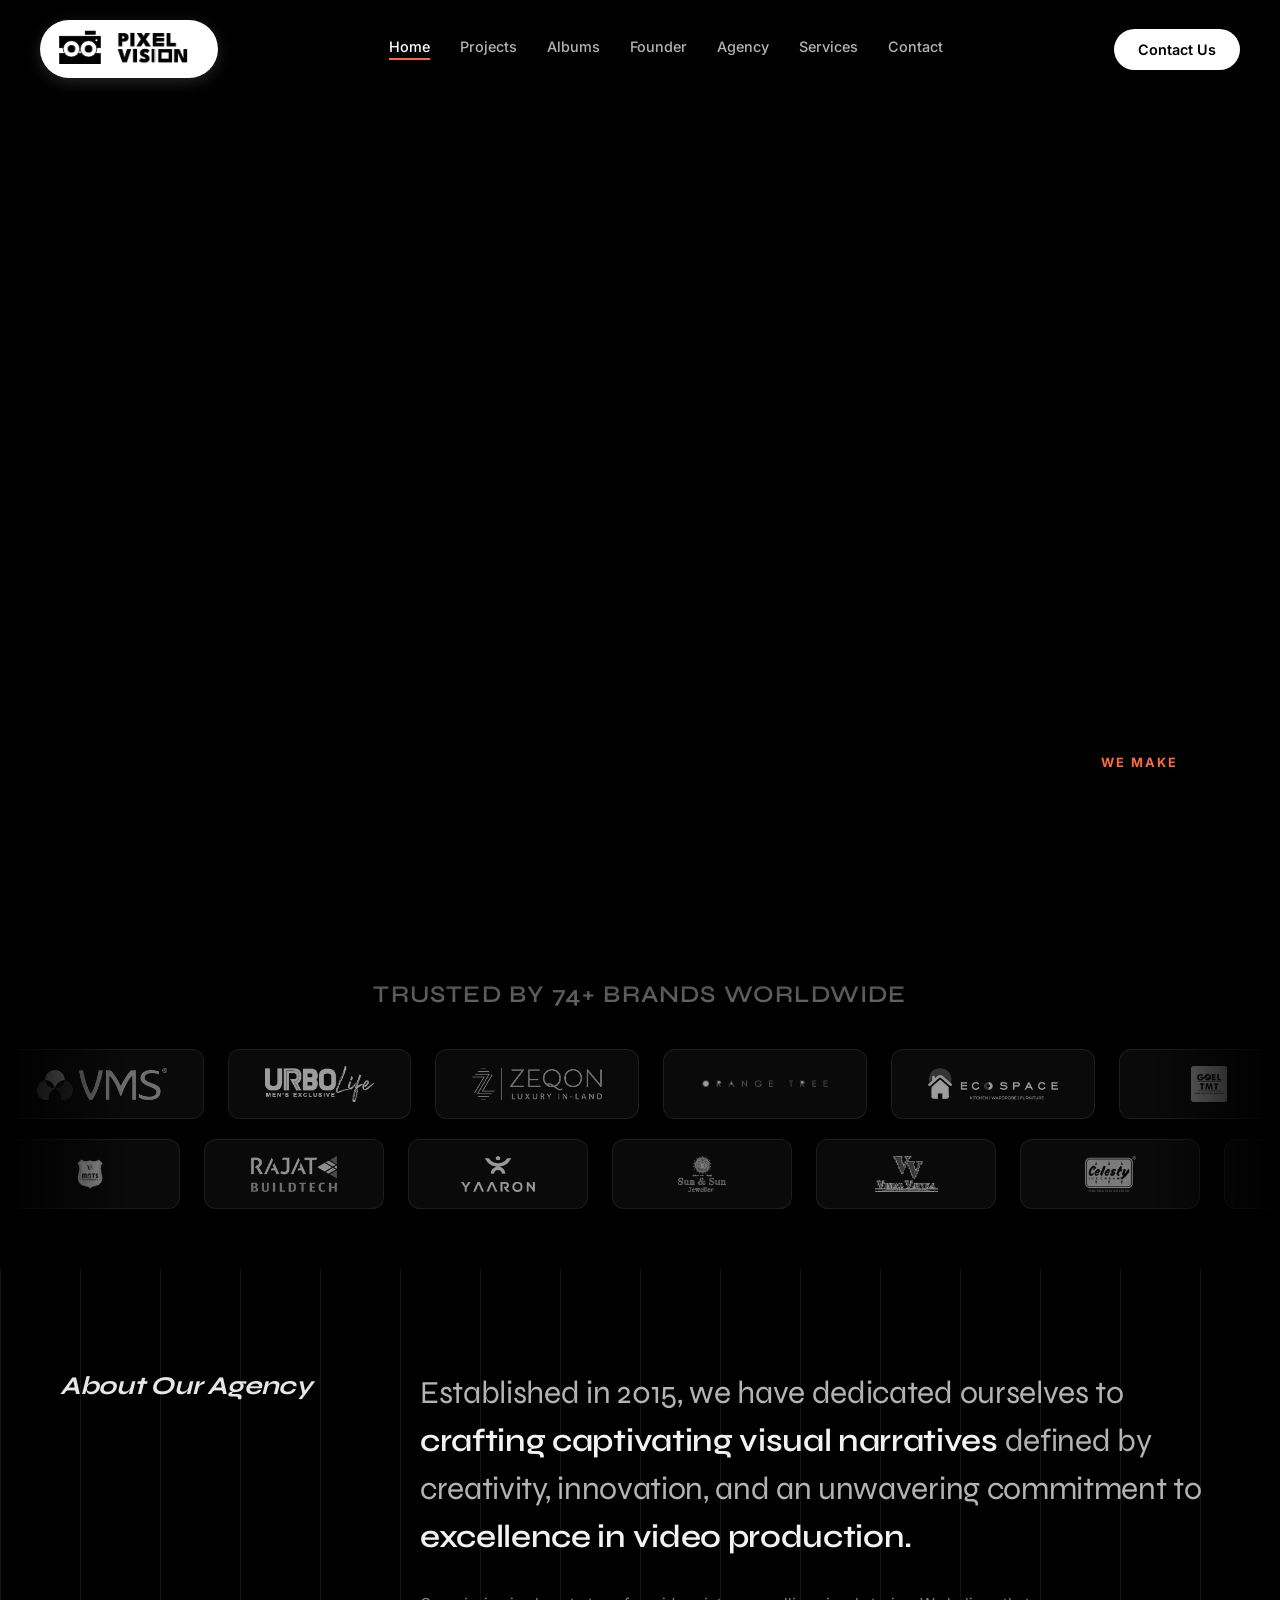
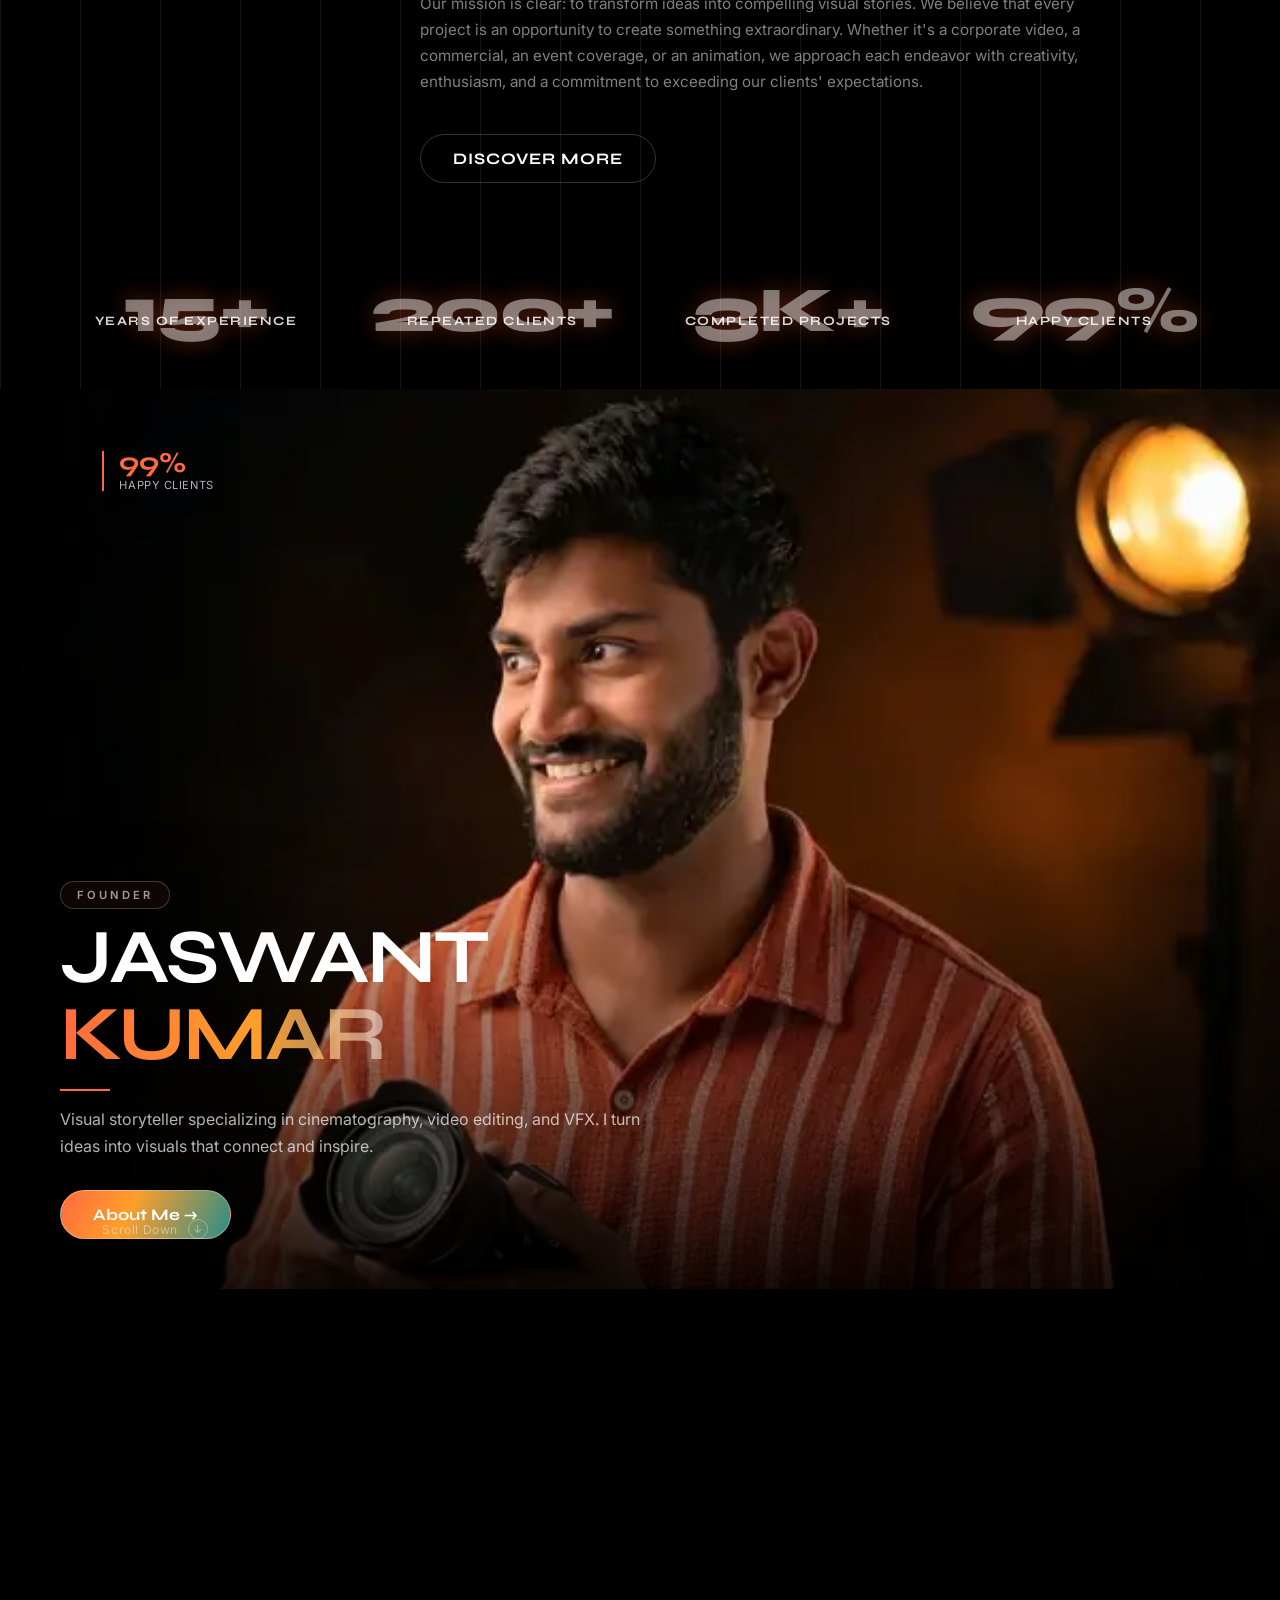
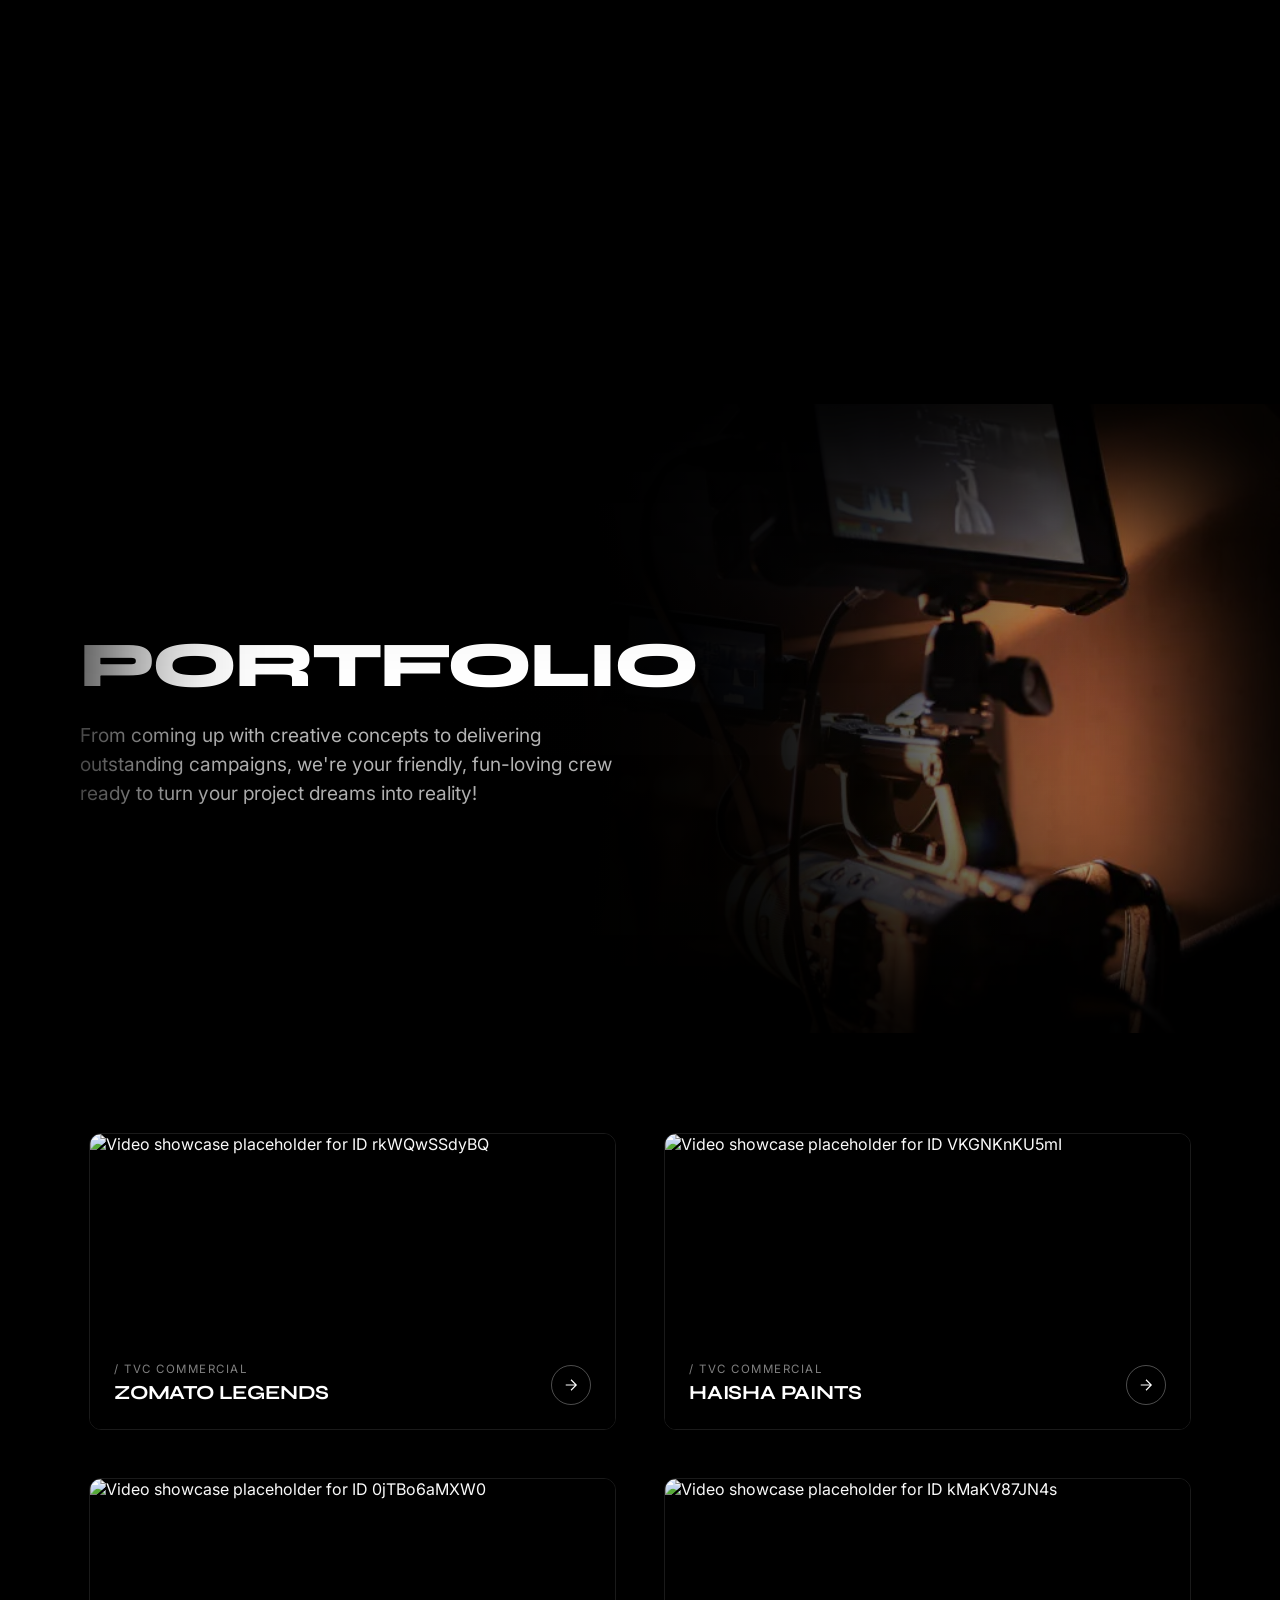
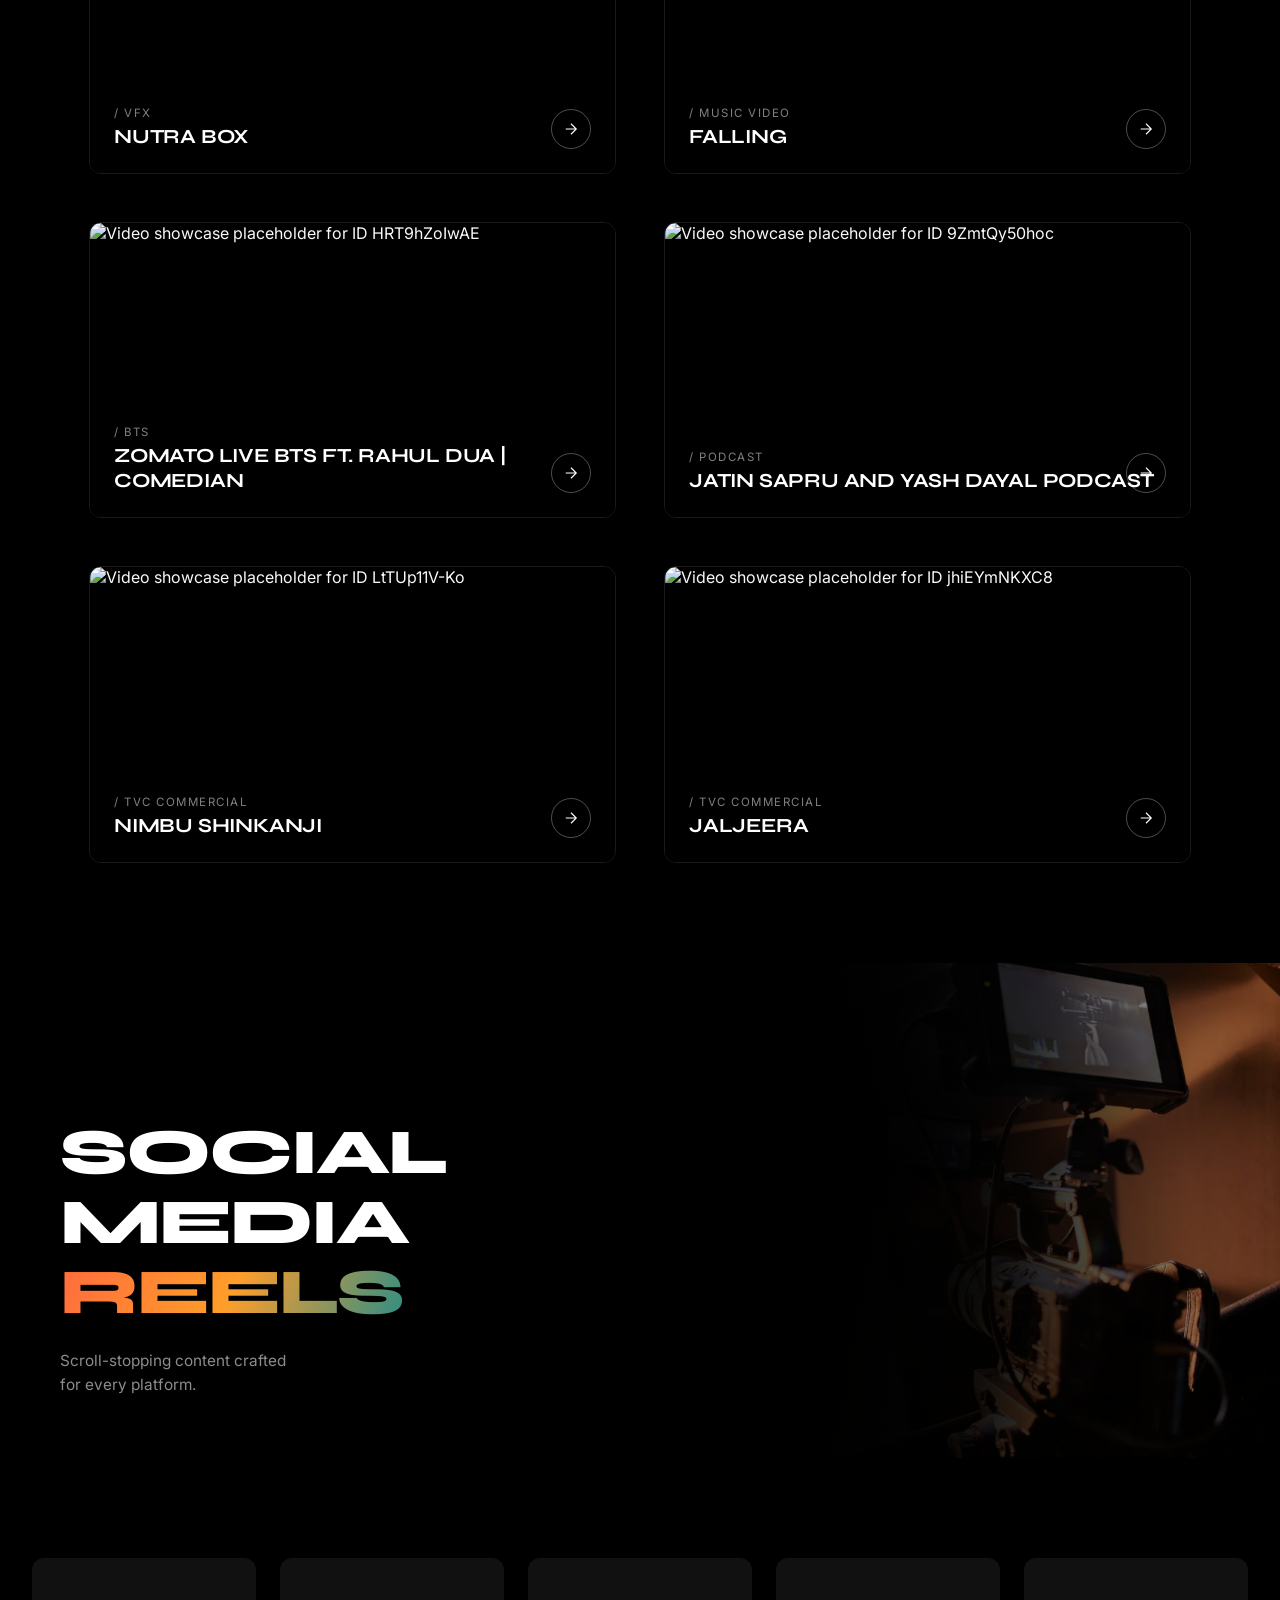
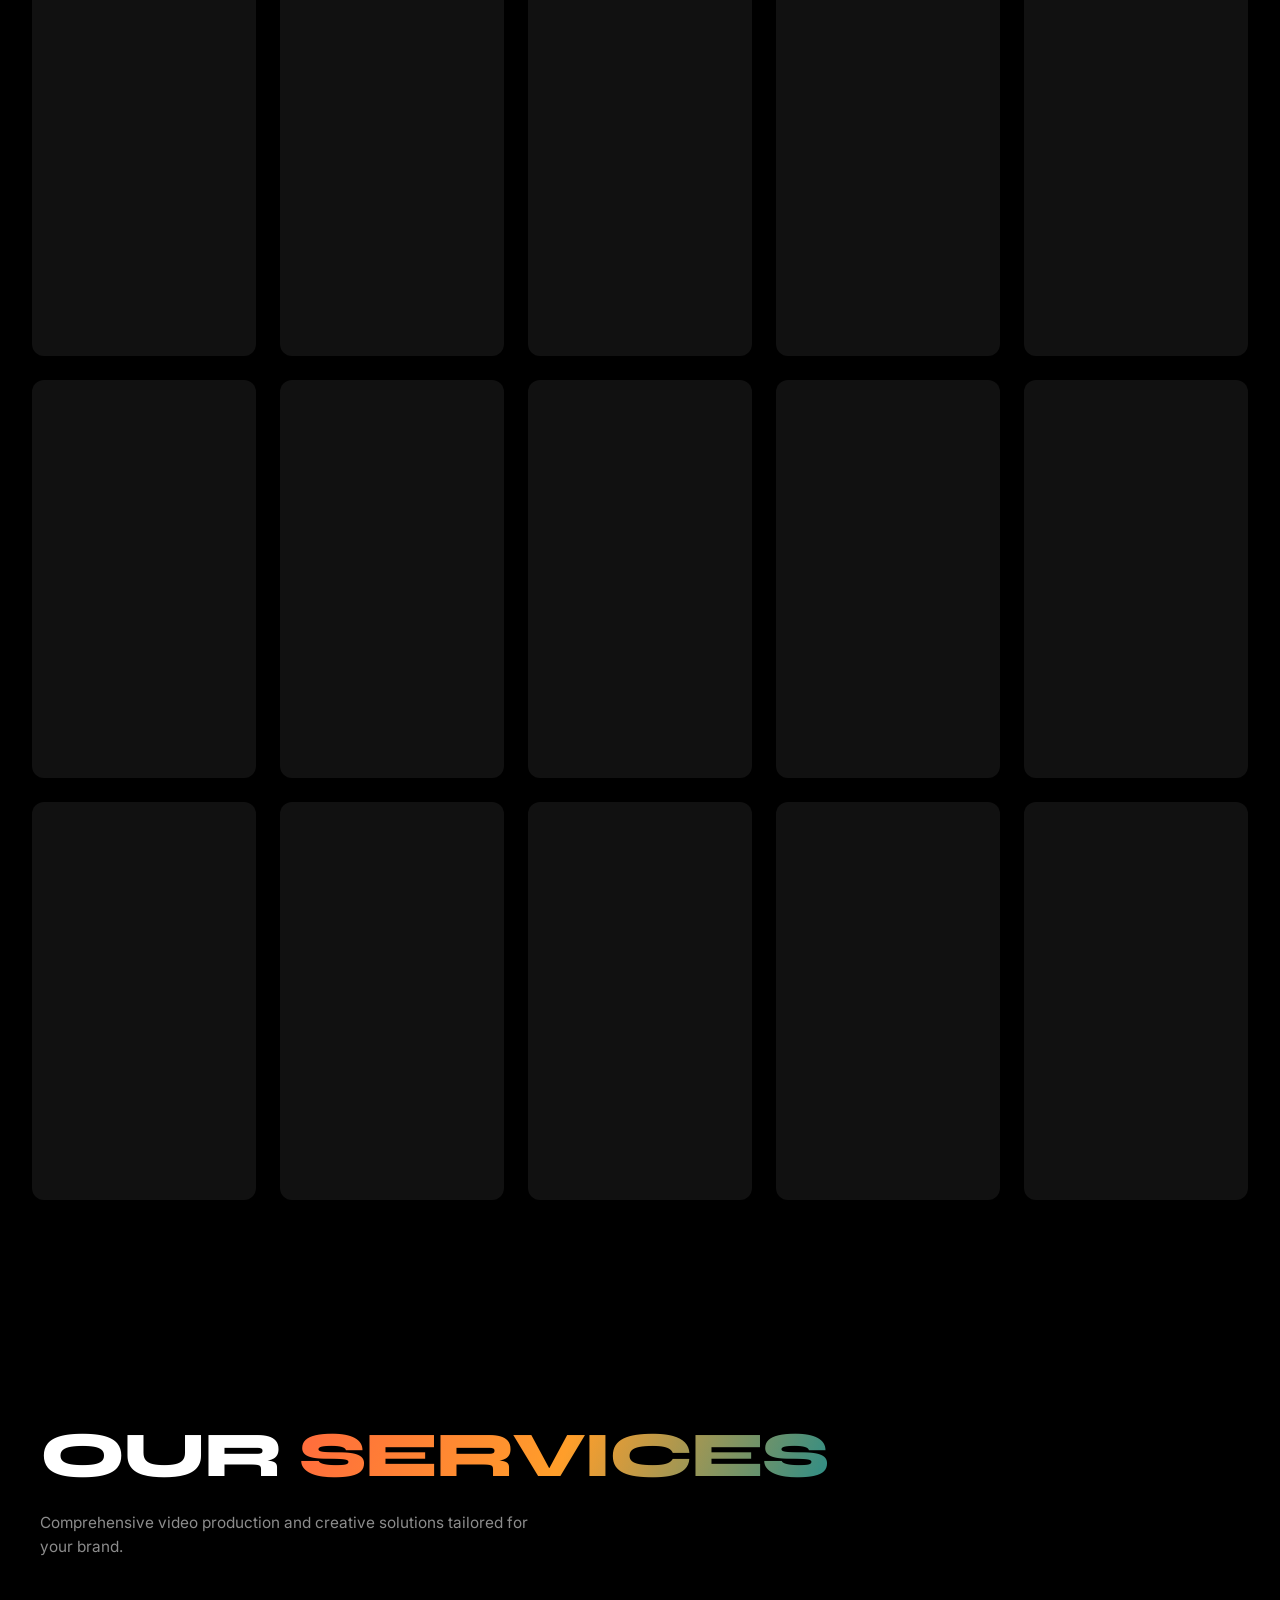
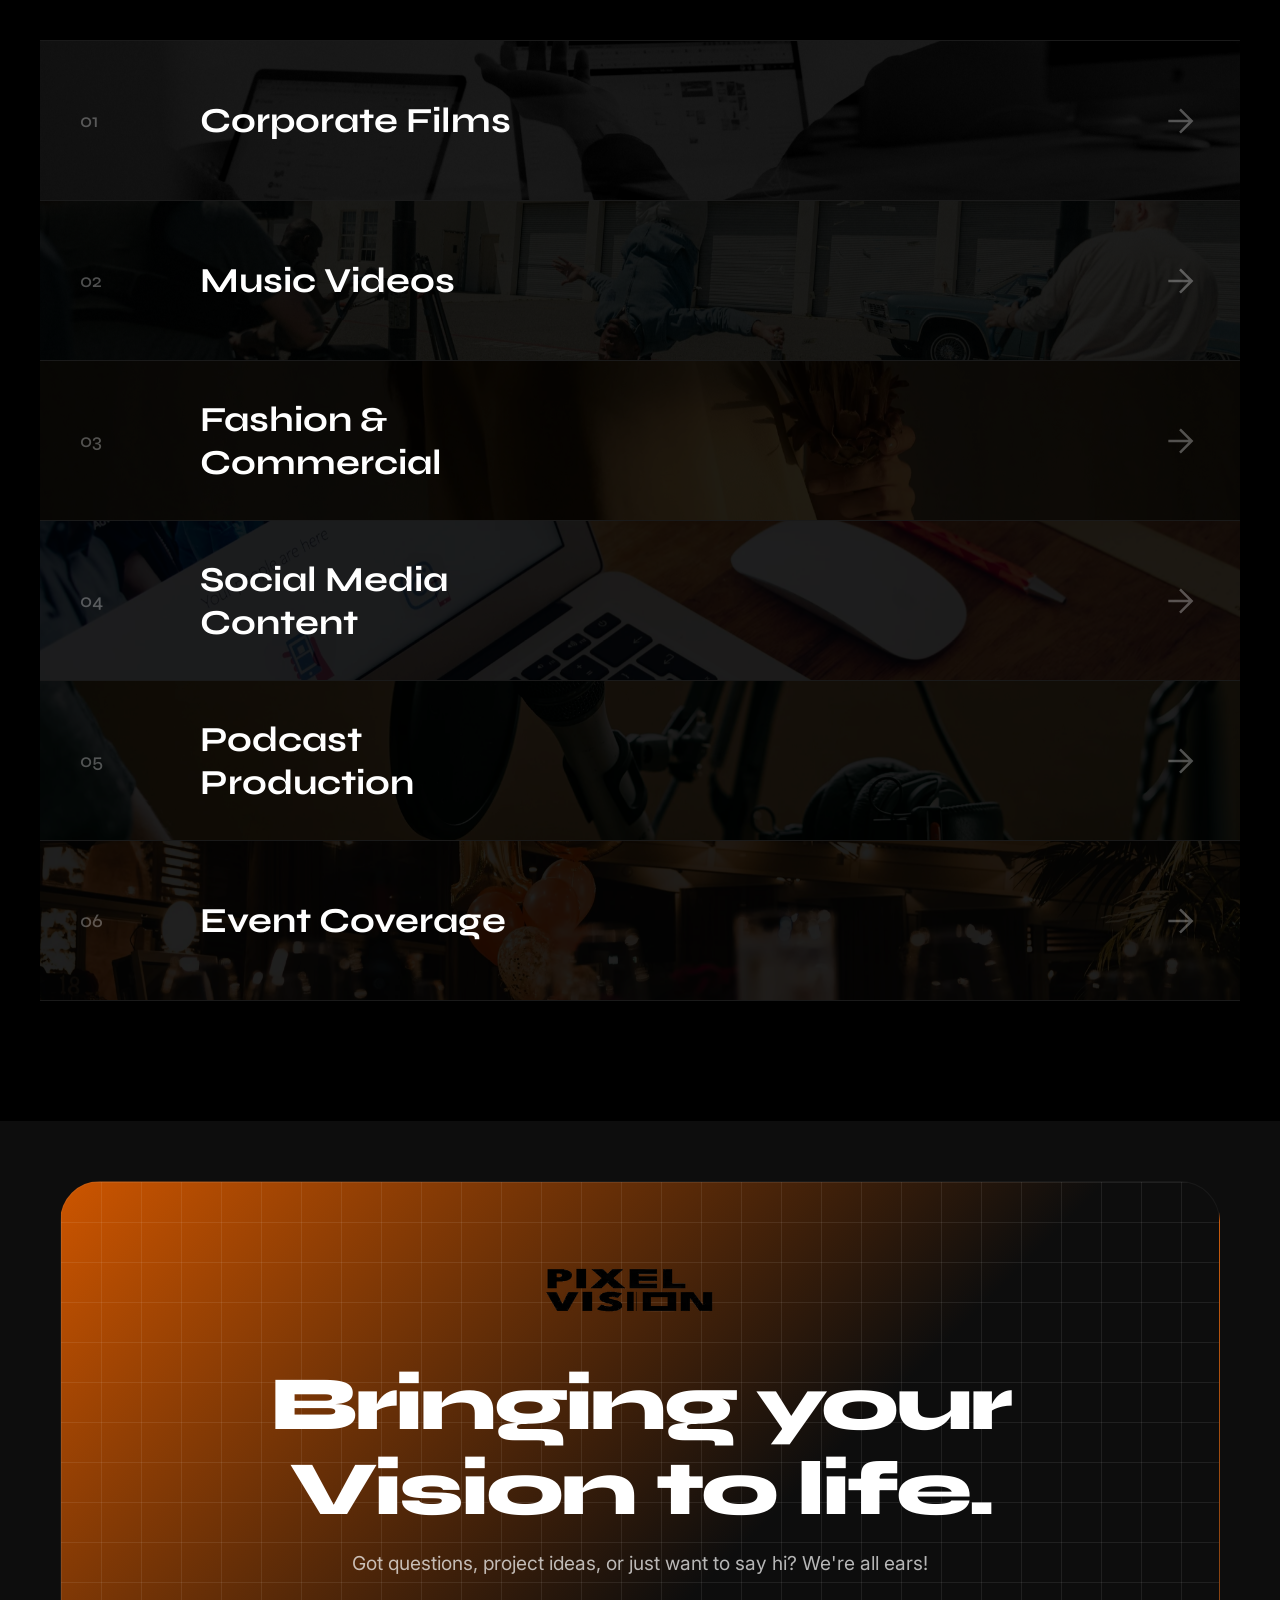
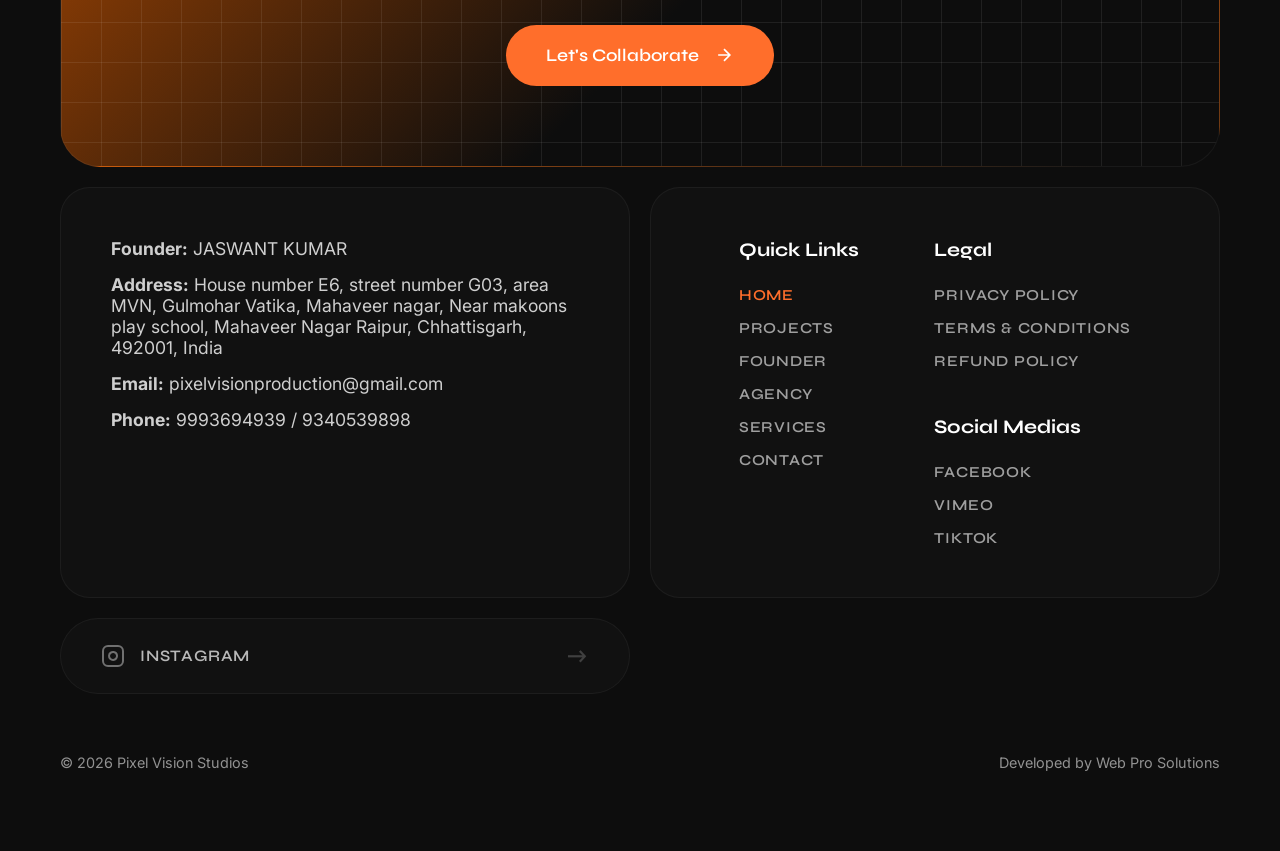
==== commit d2b78d75: "Optimize navigation, finalize service subpages content, and minify updated style assets" ====
--- a/index.html
+++ b/index.html
@@ -55,11 +55,11 @@
 
             <div class="nav-links">
                 <a href="#home" class="nav-link active">Home</a>
-                <a href="#" class="nav-link">Projects</a>
-                <a href="#" class="nav-link">Albums</a>
-                <a href="#" class="nav-link">About</a>
-                <a href="#" class="nav-link">Services</a>
-                <a href="#" class="nav-link">Blogs</a>
+                <a href="#portfolio" class="nav-link">Projects</a>
+                <a href="about.html#albums" class="nav-link">Albums</a>
+                <a href="about.html" class="nav-link">Founder</a>
+                <a href="about-agency.html" class="nav-link">Agency</a>
+                <a href="#services" class="nav-link">Services</a>
                 <a href="#contact" class="nav-link">Contact</a>
             </div>
 
@@ -319,7 +319,7 @@
             <span class="founder-tag">FOUNDER</span>
             <h2 class="founder-name">JASWANT <br><span>KUMAR</span></h2>
             <p class="founder-bio">Visual storyteller specializing in cinematography, video editing, and VFX. I turn ideas into visuals that connect and inspire.</p>
-            <a href="#" class="founder-cta">About Me &rarr;</a>
+            <a href="about.html" class="founder-cta">About Me &rarr;</a>
         </div>
         <div class="founder-scroll-indicator">
             <span>Scroll Down</span>
@@ -337,7 +337,7 @@
     </section>
 
     <!-- Portfolio Intro Section -->
-    <section class="portfolio-intro">
+    <section class="portfolio-intro" id="portfolio">
         <div class="portfolio-bg-wrapper">
             <img class="portfolio-bg-img" src="assets/about.webp" alt="Portfolio Background" width="1024" height="683">
             <div class="portfolio-bg-overlay"></div>
@@ -596,84 +596,96 @@
     </section>
 
     <!-- ─── SERVICES SECTION ─── -->
-    <section class="services-section">
+    <section class="services-section" id="services">
         <div class="services-header">
             <h2 class="services-title">OUR <span>SERVICES</span></h2>
             <p class="services-subtitle">Comprehensive video production and creative solutions tailored for your brand.</p>
         </div>
 
         <div class="services-list">
-            <div class="service-item" data-bg="corporate.jpg">
-                <div class="service-bg" style="background-image: url('assets/services/corporate.webp')"></div>
-                <div class="service-content">
-                    <span class="service-number">01</span>
-                    <h3 class="service-name">Corporate Films</h3>
-                    <p class="service-desc">Professional storytelling that elevates your brand identity and corporate communication.</p>
-                </div>
-                <div class="service-arrow">
-                    <svg viewBox="0 0 24 24" fill="none" stroke="currentColor" stroke-width="1.5"><path d="M5 12h14M12 5l7 7-7 7"/></svg>
-                </div>
-            </div>
-
-            <div class="service-item" data-bg="music-videos.jpg">
-                <div class="service-bg" style="background-image: url('assets/services/music-videos.webp')"></div>
-                <div class="service-content">
-                    <span class="service-number">02</span>
-                    <h3 class="service-name">Music Videos</h3>
-                    <p class="service-desc">Visually stunning cinematic experiences that bring musical vision to life.</p>
-                </div>
-                <div class="service-arrow">
-                    <svg viewBox="0 0 24 24" fill="none" stroke="currentColor" stroke-width="1.5"><path d="M5 12h14M12 5l7 7-7 7"/></svg>
-                </div>
-            </div>
-
-            <div class="service-item" data-bg="fashion.jpg">
-                <div class="service-bg" style="background-image: url('assets/services/fashion.webp')"></div>
-                <div class="service-content">
-                    <span class="service-number">03</span>
-                    <h3 class="service-name">Fashion & Commercial</h3>
-                    <p class="service-desc">High-end visual marketing campaigns that capture style and influence.</p>
-                </div>
-                <div class="service-arrow">
-                    <svg viewBox="0 0 24 24" fill="none" stroke="currentColor" stroke-width="1.5"><path d="M5 12h14M12 5l7 7-7 7"/></svg>
-                </div>
-            </div>
-
-            <div class="service-item" data-bg="social media.jpg">
-                <div class="service-bg" style="background-image: url('assets/services/social media.webp')"></div>
-                <div class="service-content">
-                    <span class="service-number">04</span>
-                    <h3 class="service-name">Social Media Content</h3>
-                    <p class="service-desc">Engaging, scroll-stopping reels and shorts designed for digital growth.</p>
-                </div>
-                <div class="service-arrow">
-                    <svg viewBox="0 0 24 24" fill="none" stroke="currentColor" stroke-width="1.5"><path d="M5 12h14M12 5l7 7-7 7"/></svg>
-                </div>
-            </div>
-
-            <div class="service-item" data-bg="podcast.jpg">
-                <div class="service-bg" style="background-image: url('assets/services/podcast.webp')"></div>
-                <div class="service-content">
-                    <span class="service-number">05</span>
-                    <h3 class="service-name">Podcast Production</h3>
-                    <p class="service-desc">Multi-cam recording and professional post-production for audio-visual podcasts.</p>
-                </div>
-                <div class="service-arrow">
-                    <svg viewBox="0 0 24 24" fill="none" stroke="currentColor" stroke-width="1.5"><path d="M5 12h14M12 5l7 7-7 7"/></svg>
-                </div>
-            </div>
-
-            <div class="service-item" data-bg="events.jpg">
-                <div class="service-bg" style="background-image: url('assets/services/events.webp')"></div>
-                <div class="service-content">
-                    <span class="service-number">06</span>
-                    <h3 class="service-name">Event Coverage</h3>
-                    <p class="service-desc">Dynamic documentation of live events, conferences, and exhibitions.</p>
-                </div>
-                <div class="service-arrow">
-                    <svg viewBox="0 0 24 24" fill="none" stroke="currentColor" stroke-width="1.5"><path d="M5 12h14M12 5l7 7-7 7"/></svg>
-                </div>
-            </div>
+            <a href="corporate-films.html" class="service-item-link">
+                <div class="service-item" data-bg="corporate.jpg">
+                    <div class="service-bg" style="background-image: url('assets/services/corporate.webp')"></div>
+                    <div class="service-content">
+                        <span class="service-number">01</span>
+                        <h3 class="service-name">Corporate Films</h3>
+                        <p class="service-desc">Professional storytelling that elevates your brand identity and corporate communication.</p>
+                    </div>
+                    <div class="service-arrow">
+                        <svg viewBox="0 0 24 24" fill="none" stroke="currentColor" stroke-width="1.5"><path d="M5 12h14M12 5l7 7-7 7"/></svg>
+                    </div>
+                </div>
+            </a>
+
+            <a href="music-videos.html" class="service-item-link">
+                <div class="service-item" data-bg="music-videos.jpg">
+                    <div class="service-bg" style="background-image: url('assets/services/music-videos.webp')"></div>
+                    <div class="service-content">
+                        <span class="service-number">02</span>
+                        <h3 class="service-name">Music Videos</h3>
+                        <p class="service-desc">Visually stunning cinematic experiences that bring musical vision to life.</p>
+                    </div>
+                    <div class="service-arrow">
+                        <svg viewBox="0 0 24 24" fill="none" stroke="currentColor" stroke-width="1.5"><path d="M5 12h14M12 5l7 7-7 7"/></svg>
+                    </div>
+                </div>
+            </a>
+
+            <a href="fashion-commercial.html" class="service-item-link">
+                <div class="service-item" data-bg="fashion.jpg">
+                    <div class="service-bg" style="background-image: url('assets/services/fashion.webp')"></div>
+                    <div class="service-content">
+                        <span class="service-number">03</span>
+                        <h3 class="service-name">Fashion & Commercial</h3>
+                        <p class="service-desc">High-end visual marketing campaigns that capture style and influence.</p>
+                    </div>
+                    <div class="service-arrow">
+                        <svg viewBox="0 0 24 24" fill="none" stroke="currentColor" stroke-width="1.5"><path d="M5 12h14M12 5l7 7-7 7"/></svg>
+                    </div>
+                </div>
+            </a>
+
+            <a href="social-media-content.html" class="service-item-link">
+                <div class="service-item" data-bg="social media.jpg">
+                    <div class="service-bg" style="background-image: url('assets/services/social media.webp')"></div>
+                    <div class="service-content">
+                        <span class="service-number">04</span>
+                        <h3 class="service-name">Social Media Content</h3>
+                        <p class="service-desc">Engaging, scroll-stopping reels and shorts designed for digital growth.</p>
+                    </div>
+                    <div class="service-arrow">
+                        <svg viewBox="0 0 24 24" fill="none" stroke="currentColor" stroke-width="1.5"><path d="M5 12h14M12 5l7 7-7 7"/></svg>
+                    </div>
+                </div>
+            </a>
+
+            <a href="podcast-production.html" class="service-item-link">
+                <div class="service-item" data-bg="podcast.jpg">
+                    <div class="service-bg" style="background-image: url('assets/services/podcast.webp')"></div>
+                    <div class="service-content">
+                        <span class="service-number">05</span>
+                        <h3 class="service-name">Podcast Production</h3>
+                        <p class="service-desc">Multi-cam recording and professional post-production for audio-visual podcasts.</p>
+                    </div>
+                    <div class="service-arrow">
+                        <svg viewBox="0 0 24 24" fill="none" stroke="currentColor" stroke-width="1.5"><path d="M5 12h14M12 5l7 7-7 7"/></svg>
+                    </div>
+                </div>
+            </a>
+
+            <a href="event-coverage.html" class="service-item-link">
+                <div class="service-item" data-bg="events.jpg">
+                    <div class="service-bg" style="background-image: url('assets/services/events.webp')"></div>
+                    <div class="service-content">
+                        <span class="service-number">06</span>
+                        <h3 class="service-name">Event Coverage</h3>
+                        <p class="service-desc">Dynamic documentation of live events, conferences, and exhibitions.</p>
+                    </div>
+                    <div class="service-arrow">
+                        <svg viewBox="0 0 24 24" fill="none" stroke="currentColor" stroke-width="1.5"><path d="M5 12h14M12 5l7 7-7 7"/></svg>
+                    </div>
+                </div>
+            </a>
         </div>
     </section>
 
@@ -712,11 +724,11 @@
                     <div class="link-column">
                         <h3>Quick Links</h3>
                         <a href="#home" class="active">HOME</a>
-                        <a href="#">PROJECTS</a>
-                        <a href="#">PROJECTS SIMPLIFIED</a>
-                        <a href="#">ABOUT</a>
-                        <a href="#">SERVICES</a>
-                        <a href="#">CONTACT</a>
+                        <a href="#portfolio">PROJECTS</a>
+                        <a href="about.html">FOUNDER</a>
+                        <a href="about-agency.html">AGENCY</a>
+                        <a href="#services">SERVICES</a>
+                        <a href="#contact">CONTACT</a>
                     </div>
                     <div class="link-column">
                         <h3>Legal</h3>
--- a/style.min.css
+++ b/style.min.css
@@ -1 +1 @@
-:root{--color-bg:#000;--color-text:#ffffff;--color-text-muted:#a0a0a0;--color-primary:#ff6a3d;--font-heading:"Syne",sans-serif;--font-body:"Inter",sans-serif;--nav-height:90px;}.mobile-only{display:none !important;}.desktop-only{display:inline !important;}.highlight-orange{color:#ff6a3d !important;}*{margin:0;padding:0;box-sizing:border-box;}html{scroll-behavior:auto;}html.lenis,html.lenis body{height:auto;}.lenis.lenis-smooth{scroll-behavior:auto !important;}.lenis.lenis-stopped{overflow:hidden;}body{background-color:var(--color-bg);color:var(--color-text);font-family:var(--font-body);overflow-x:clip;-webkit-font-smoothing:antialiased;-moz-osx-font-smoothing:grayscale;}.top-nav{position:fixed;top:0;left:0;width:100%;z-index:99999;padding:20px 40px;background:linear-gradient( to bottom,rgba(0,0,0,0.8) 0%,transparent 100% );pointer-events:none;transition:transform 0.4s cubic-bezier(0.16,1,0.3,1),background-color 0.4s ease;}.top-nav.nav-hidden{transform:translateY(-100%);}.nav-container{max-width:1400px;margin:0 auto;display:flex;justify-content:space-between;align-items:center;pointer-events:auto;}.nav-logo{display:flex;align-items:center;gap:16px;color:white;}.nav-mascot-pill{background:#ffffff;border-radius:50px;padding:8px 20px 8px 16px;display:flex;align-items:center;justify-content:center;gap:12px;box-shadow:0 4px 15px rgba(255,255,255,0.15);transition:transform 0.3s cubic-bezier(0.175,0.885,0.32,1.275),box-shadow 0.3s ease;}.nav-logo:hover .nav-mascot-pill{transform:scale(1.05);box-shadow:0 6px 20px rgba(255,255,255,0.25);}.nav-logo-img{height:42px;width:auto;display:block;object-fit:contain;filter:brightness(0);transition:transform 0.3s ease;}.nav-logo:hover .nav-logo-img{transform:scale(1.02);}@media (max-width:768px){.nav-mascot-pill{padding:6px 14px 6px 10px;gap:8px;}.nav-logo-img{height:30px;}.nav-logo{gap:10px;}}.nav-links{display:flex;gap:30px;align-items:center;}.nav-link{font-family:var(--font-body);font-size:0.9rem;font-weight:500;color:rgba(255,255,255,0.7);text-decoration:none;transition:color 0.3s ease;padding-bottom:5px;position:relative;}.nav-link:hover,.nav-link.active{color:white;}.nav-link.active::after{content:"";position:absolute;bottom:0;left:0;width:100%;height:2px;background:#ff6a3d;}.get-template-btn{background:white;color:black;font-family:var(--font-body);font-weight:600;font-size:0.9rem;padding:12px 24px;border-radius:30px;text-decoration:none;transition:transform 0.3s ease,background 0.3s;}.get-template-btn:hover{transform:scale(1.05);background:#f0f0f0;}.hamburger-btn{display:none;background:none;border:none;cursor:pointer;padding:8px;z-index:100;flex-direction:column;gap:5px;}.hamburger-btn span{display:block;width:24px;height:2px;background:white;border-radius:2px;transition:all 0.3s ease;}.hamburger-btn.active span:nth-child(1){transform:rotate(45deg) translate(5px,5px);}.hamburger-btn.active span:nth-child(2){opacity:0;}.hamburger-btn.active span:nth-child(3){transform:rotate(-45deg) translate(5px,-5px);}@media (max-width:992px){.hamburger-btn{display:flex;}.nav-container{justify-content:space-between;}.nav-links{display:none;position:fixed;top:0;left:0;width:100%;height:100vh;background:rgba(0,0,0,0.95);backdrop-filter:blur(20px);-webkit-backdrop-filter:blur(20px);flex-direction:column;justify-content:center;align-items:center;gap:30px;z-index:99;}.nav-links.mobile-open{display:flex;}.nav-links .nav-link{font-size:1.5rem;font-weight:600;color:rgba(255,255,255,0.8);}.get-template-btn{display:none;}}.hero-section{position:relative;width:100%;min-height:100vh;display:flex;align-items:center;justify-content:flex-start;overflow:hidden;background:#000;transform-origin:center center;will-change:transform,border-radius;z-index:1;}.hero-image-bg,.hero-video-bg{position:absolute;top:35%;left:50%;min-width:100%;min-height:130%;width:auto;height:auto;transform:translateX(-50%) translateY(-50%);object-fit:cover;z-index:1;opacity:0.6;}.hero-overlay-gradient{position:absolute;inset:0;background:radial-gradient( circle at center,rgba(0,0,0,0) 0%,rgba(0,0,0,0.8) 100% );z-index:2;}.noise-overlay{position:absolute;inset:0;width:100%;height:100%;pointer-events:none;z-index:3;image-rendering:pixelated;opacity:1;}.hero-content-left{position:relative;z-index:10;text-align:left;max-width:650px;padding:0 40px;margin-left:8vw;margin-right:auto;display:flex;flex-direction:column;align-items:flex-start;}@media (min-width:1480px){.hero-content-left{margin-left:calc((100vw - 1400px) / 2 + 40px);}}.hero-tagline,.hero-main-title,.hero-subtitle,.hero-cta-btn{opacity:0;}.hero-tagline{display:flex;align-items:center;gap:12px;font-family:var(--font-body);font-size:0.72rem;font-weight:700;letter-spacing:0.15em;color:#ff6a3d;margin-bottom:24px;text-transform:uppercase;}.tagline-line{display:inline-block;width:24px;height:2px;background-color:#ff6a3d;}.hero-main-title{font-family:var(--font-heading);font-size:clamp(2rem,4vw,4rem);font-weight:700;color:white;line-height:1.1;letter-spacing:-0.03em;margin-bottom:24px;}.highlight-underline{position:relative;white-space:nowrap;}.highlight-underline::after{content:"";position:absolute;left:0;bottom:-4px;width:100%;height:6px;background-image:url("data:image/svg+xml;utf8,<svg xmlns='http://www.w3.org/2000/svg' viewBox='0 0 100 10' preserveAspectRatio='none'><path d='M0,5 Q50,8 100,5' stroke='%23ff6a3d' stroke-width='2' fill='none' stroke-linecap='round'/></svg>");background-size:100% 100%;background-repeat:no-repeat;z-index:1;}.hero-subtitle{font-family:var(--font-body);font-size:clamp(0.9rem,1.1vw,1.1rem);color:rgba(255,255,255,0.7);line-height:1.6;margin-bottom:35px;max-width:500px;margin-left:0;margin-right:0;}.hero-cta-btn{display:inline-flex;align-items:center;gap:12px;padding:14px 36px;background:linear-gradient(115deg,#ff6a3d 0%,#ff9e2a 40%,#2a8d88 100%);color:white;font-family:var(--font-heading);font-weight:700;font-size:1.05rem;text-decoration:none;border-radius:40px;border:1px solid rgba(255,255,255,0.3);transition:transform 0.3s ease,box-shadow 0.3s ease;}.btn-arrow{transition:transform 0.3s ease;}.hero-cta-btn:hover{transform:scale(1.05);box-shadow:0 10px 30px rgba(255,106,61,0.4);}.hero-cta-btn:hover .btn-arrow{transform:translateX(5px);}.hero-services-showcase{position:absolute;bottom:80px;right:8vw;z-index:20;text-align:right;display:flex;flex-direction:column;gap:8px;}@media (min-width:1480px){.hero-services-showcase{right:calc((100vw - 1400px) / 2 + 40px);}}.showcase-title{font-family:var(--font-body);font-size:0.8rem;font-weight:700;letter-spacing:0.15em;color:#ff6a3d;text-transform:uppercase;margin-bottom:4px;}.showcase-ticker{position:relative;height:38px;width:400px;overflow:hidden;}.ticker-item{position:absolute;top:0;right:0;width:100%;font-family:var(--font-heading);font-size:1.8rem;font-weight:800;color:#ffffff;opacity:0;transform:translateY(25px);transition:opacity 0.5s ease,transform 0.5s cubic-bezier(0.16,1,0.3,1);pointer-events:none;white-space:nowrap;letter-spacing:-0.02em;text-shadow:0 4px 12px rgba(0,0,0,0.5);}.ticker-item.active{opacity:1;transform:translateY(0);pointer-events:auto;}.ticker-item.exit{opacity:0;transform:translateY(-25px);}.camera-mascot.logo-mascot{position:relative;bottom:auto;right:auto;width:48px;height:auto;z-index:100;pointer-events:auto;margin-right:0;}@media (max-width:768px){.camera-mascot.logo-mascot{width:36px;}}.camera-mascot{display:block;}.eyes-container{transform-origin:center 55px;animation:blink 10s infinite;}@keyframes blink{0%,96%,100%{transform:scaleY(1);}98%{transform:scaleY(0.1);}}.pupil{will-change:transform;transition:transform 0.1s ease-out;}@media (max-width:768px){.camera-mascot:not(.logo-mascot){width:100px;bottom:20px;right:20px;}}.main-content-wrapper{position:relative;z-index:20;background-color:var( --color-bg );}.brand-marquee-section{position:relative;width:100%;background-color:var(--color-bg);padding:80px 0 60px 0;text-align:center;z-index:25;box-shadow:0 -20px 40px rgba(0,0,0,0.5);display:flex;flex-direction:column;gap:20px;}.brand-marquee-section::before{content:"";position:absolute;top:0;left:0;width:100%;height:120px;background:linear-gradient(to bottom,var(--color-bg) 0%,transparent 100%);z-index:2;pointer-events:none;}.brand-heading{font-family:var(--font-heading);font-size:clamp(1.1rem,2vw,1.5rem);font-weight:600;font-style:normal;color:rgba(255,255,255,0.45);margin-bottom:20px;letter-spacing:0.05em;text-transform:uppercase;}.marquee-wrapper{width:100%;overflow:hidden;position:relative;mask-image:linear-gradient( to right,transparent 0%,black 10%,black 90%,transparent 100% );-webkit-mask-image:linear-gradient( to right,transparent 0%,black 10%,black 90%,transparent 100% );}.marquee-track{display:flex;gap:24px;width:max-content;}.row-left .marquee-track{animation:marqueeScrollLeft 120s linear infinite;}.row-right .marquee-track{animation:marqueeScrollRight 120s linear infinite;}.marquee-item{flex-shrink:0;display:flex;align-items:center;justify-content:center;padding:18px 36px;background:rgba(255,255,255,0.04);border:1px solid rgba(255,255,255,0.08);border-radius:12px;min-width:180px;height:70px;}.marquee-item svg,.marquee-item img{max-height:36px;max-width:130px;width:auto;height:auto;object-fit:contain;opacity:0.6;filter:grayscale(1);transition:opacity 0.3s ease,filter 0.3s ease;}.marquee-item:hover svg,.marquee-item:hover img{opacity:1;filter:grayscale(0);}@keyframes marqueeScrollLeft{0%{transform:translateX(0);}100%{transform:translateX(-50%);}}@keyframes marqueeScrollRight{0%{transform:translateX(-50%);}100%{transform:translateX(0);}}.about-section{position:relative;width:100%;margin:0 auto;padding:100px 60px 30px 60px;background-color:var( --color-bg );z-index:25;overflow:hidden;}.about-section::before{content:"";position:absolute;inset:0;background-image:linear-gradient( to right,rgba(255,255,255,0.08) 1px,transparent 1px );background-size:80px 100%;z-index:1;pointer-events:none;}.about-container{position:relative;z-index:2;max-width:1400px;margin:0 auto;width:100%;}.about-top{display:flex;gap:80px;align-items:flex-start;margin-bottom:80px;}.about-left{flex-shrink:0;width:280px;}.about-title{font-family:var(--font-heading);font-size:clamp(1.3rem,2vw,1.6rem);font-weight:700;font-style:italic;color:rgba(255,255,255,0.9);line-height:1.3;letter-spacing:-0.01em;}.about-right{flex:1;}.about-lead{font-family:var(--font-heading);font-size:clamp(1.4rem,2.5vw,2rem);font-weight:400;color:rgba(255,255,255,0.7);line-height:1.5;margin-bottom:30px;letter-spacing:-0.01em;}.about-lead strong{color:rgba(255,255,255,0.95);font-weight:600;}.about-body{font-family:var(--font-body);font-size:0.95rem;color:rgba(255,255,255,0.5);line-height:1.7;max-width:700px;}.about-stats{display:grid;grid-template-columns:repeat(4,1fr);gap:24px;margin-top:20px;}.stat-card{position:relative;display:flex;flex-direction:column;align-items:center;justify-content:center;text-align:center;padding:50px 20px 30px 20px;overflow:hidden;}.stat-number{font-family:var(--font-heading);font-size:clamp(3rem,5vw,4.5rem);font-weight:800;color:rgba(255,255,255,0.45);text-shadow:0 0 25px rgba(255,87,34,0.35);line-height:1;letter-spacing:-0.03em;position:absolute;top:50%;left:50%;transform:translate(-50%,-50%);white-space:nowrap;pointer-events:none;}.stat-label{font-family:var(--font-heading);font-size:0.8rem;font-weight:700;color:rgba(255,255,255,0.85);letter-spacing:1.5px;text-transform:uppercase;position:relative;z-index:2;}.founder-section{position:relative;width:100%;height:80vh;min-height:500px;overflow:hidden;background:#000;z-index:25;}.founder-stat{position:absolute;top:60px;left:8vw;display:flex;align-items:center;z-index:10;}@media (min-width:1480px){.founder-stat{left:calc((100vw - 1400px) / 2 + 40px);}}.founder-stat::before{content:"";display:block;width:2px;height:40px;background-color:#ff6a3d;margin-right:15px;}.founder-stat-content{display:flex;flex-direction:column;}.founder-stat-num{font-family:var(--font-heading);font-size:1.8rem;font-weight:700;color:#ff6a3d;line-height:1;}.founder-stat-label{font-family:var(--font-body);font-size:0.7rem;color:rgba(255,255,255,0.7);letter-spacing:0.05em;text-transform:uppercase;}.founder-scroll-indicator{position:absolute;bottom:50px;left:8vw;display:flex;align-items:center;gap:10px;font-family:var(--font-body);font-size:0.75rem;color:rgba(255,255,255,0.45);letter-spacing:0.05em;z-index:10;}@media (min-width:1480px){.founder-scroll-indicator{left:calc((100vw - 1400px) / 2 + 40px);}}.founder-scroll-indicator .arrow-down{display:inline-flex;align-items:center;justify-content:center;width:20px;height:20px;border:1px solid rgba(255,255,255,0.3);border-radius:50%;font-size:0.7rem;}.founder-parallax-wrap{position:absolute;inset:-4% 0;width:100%;height:108%;will-change:transform;}.founder-image{width:68vw;height:100%;object-fit:cover;object-position:center top;display:block;margin-left:auto;margin-right:0;mask-image:linear-gradient(to right,transparent 0%,black 25%);-webkit-mask-image:linear-gradient(to right,transparent 0%,black 25%);}.founder-overlay{position:absolute;bottom:0;left:0;right:0;padding:120px 8vw 100px 8vw;background:none;z-index:5;display:flex;flex-direction:column;align-items:flex-start;}@media (min-width:1480px){.founder-overlay{padding-left:calc((100vw - 1400px) / 2 + 40px);}}.founder-tag{font-family:var(--font-body);font-size:0.7rem;font-weight:600;color:#ff6a3d;letter-spacing:3px;text-transform:uppercase;margin-bottom:15px;border:1px solid rgba(255,106,61,0.4);background:rgba(255,106,61,0.05);padding:6px 16px;border-radius:20px;}.founder-name{font-family:var(--font-heading);font-size:clamp(2.5rem,5vw,4rem);font-weight:800;color:white;line-height:1.05;letter-spacing:-0.03em;text-transform:uppercase;margin-bottom:24px;}.founder-name span{background:linear-gradient(to right,#ff6a3d 0%,#ff9e2a 60%,rgba(255,255,255,0.5) 100%);-webkit-background-clip:text;-webkit-text-fill-color:transparent;}.founder-name::after{content:"";display:block;width:50px;height:2px;background-color:#ff6a3d;margin-top:16px;}.founder-bio{font-family:var(--font-body);font-size:1rem;color:rgba(255,255,255,0.7);line-height:1.7;max-width:600px;margin-bottom:30px;}.founder-cta{display:inline-flex;align-items:center;gap:10px;padding:14px 32px;background:linear-gradient(115deg,#ff6a3d 0%,#ff9e2a 40%,#2a8d88 100%);color:white;font-family:var(--font-heading);font-weight:700;font-size:1rem;text-decoration:none;border-radius:40px;border:1px solid rgba(255,255,255,0.3);transition:transform 0.3s ease,box-shadow 0.3s ease;}.founder-cta:hover{transform:scale(1.05);box-shadow:0 10px 30px rgba(255,106,61,0.4);}.portfolio-transition-text{position:relative;width:100%;padding:140px 60px;background-color:var(--color-bg);display:flex;justify-content:center;align-items:center;z-index:25;text-align:center;}.transition-text-container{max-width:800px;opacity:0;transform:translateY(30px);}.transition-tagline{font-family:var(--font-body);font-size:0.8rem;font-weight:700;letter-spacing:0.2em;color:#ff6a3d;text-transform:uppercase;margin-bottom:20px;display:block;}.transition-heading{font-family:var(--font-heading);font-size:clamp(2rem,4vw,3.5rem);font-weight:800;color:white;line-height:1.15;letter-spacing:-0.02em;margin-bottom:24px;text-transform:uppercase;}.transition-desc{font-family:var(--font-body);font-size:clamp(0.95rem,1.2vw,1.15rem);color:rgba(255,255,255,0.6);line-height:1.6;max-width:650px;margin:0 auto;}.portfolio-intro{position:relative;width:100%;height:70vh;padding:100px 60px 80px 60px;background-color:var(--color-bg);z-index:25;}.about-top{display:flex;gap:80px;align-items:flex-start;margin-bottom:80px;}.about-left{flex-shrink:0;width:280px;}.about-title{font-family:var(--font-heading);font-size:clamp(1.3rem,2vw,1.6rem);font-weight:700;font-style:italic;color:rgba(255,255,255,0.9);line-height:1.3;letter-spacing:-0.01em;}.about-right{flex:1;}.about-lead{font-family:var(--font-heading);font-size:clamp(1.4rem,2.5vw,2rem);font-weight:400;color:rgba(255,255,255,0.7);line-height:1.5;margin-bottom:30px;letter-spacing:-0.01em;}.about-lead strong{color:rgba(255,255,255,0.95);font-weight:600;}.about-body{font-family:var(--font-body);font-size:0.95rem;color:rgba(255,255,255,0.5);line-height:1.7;max-width:700px;}.about-stats{display:grid;grid-template-columns:repeat(4,1fr);gap:24px;margin-top:20px;}.stat-card{position:relative;display:flex;flex-direction:column;align-items:center;justify-content:center;text-align:center;padding:50px 20px 30px 20px;overflow:hidden;}.stat-number{font-family:var(--font-heading);font-size:clamp(3rem,5vw,4.5rem);font-weight:800;color:rgba(255,255,255,0.45);text-shadow:0 0 25px rgba(255,87,34,0.35);line-height:1;letter-spacing:-0.03em;position:absolute;top:50%;left:50%;transform:translate(-50%,-50%);white-space:nowrap;pointer-events:none;}.stat-label{font-family:var(--font-heading);font-size:0.8rem;font-weight:700;color:rgba(255,255,255,0.85);letter-spacing:1.5px;text-transform:uppercase;position:relative;z-index:2;}.founder-section{position:relative;width:100%;height:100vh;min-height:600px;overflow:hidden;background:#000;z-index:25;}.founder-parallax-wrap{position:absolute;inset:-4% 0;width:100%;height:108%;will-change:transform;}.founder-image{width:100%;height:100%;object-fit:cover;object-position:center 15%;display:block;}.founder-overlay{position:absolute;bottom:0;left:0;right:0;padding:60px 60px 50px 60px;background:linear-gradient( to top,rgba(0,0,0,0.85) 0%,rgba(0,0,0,0.4) 50%,transparent 100% );z-index:5;display:flex;flex-direction:column;align-items:flex-start;}.founder-tag{font-family:var(--font-body);font-size:0.7rem;font-weight:600;color:rgba(255,255,255,0.6);letter-spacing:3px;text-transform:uppercase;margin-bottom:10px;border:1px solid rgba(255,255,255,0.2);padding:6px 16px;border-radius:20px;}.founder-name{font-family:var(--font-heading);font-size:clamp(2.5rem,5vw,4rem);font-weight:800;color:white;line-height:1.1;letter-spacing:-0.03em;margin-bottom:16px;}.founder-bio{font-family:var(--font-body);font-size:1rem;color:rgba(255,255,255,0.7);line-height:1.7;max-width:600px;margin-bottom:30px;}.founder-cta{display:inline-block;padding:14px 32px;background:linear-gradient(115deg,#ff6a3d 0%,#ff9e2a 40%,#2a8d88 100%);color:white;font-family:var(--font-heading);font-weight:700;font-size:1rem;text-decoration:none;border-radius:40px;border:1px solid rgba(255,255,255,0.3);transition:transform 0.3s ease,box-shadow 0.3s ease;}.founder-cta:hover{transform:scale(1.05);box-shadow:0 10px 30px rgba(255,106,61,0.4);}.portfolio-intro{position:relative;width:100%;height:70vh;overflow:hidden;background-color:var(--color-bg);z-index:25;display:flex;align-items:center;padding:0 80px;margin-top:150px;}.portfolio-intro::after{content:"";position:absolute;inset:0;pointer-events:none;z-index:20;box-shadow:inset 0 0 150px 100px var(--color-bg);}.portfolio-bg-wrapper{position:absolute;inset:0;width:100%;height:120%;z-index:1;overflow:hidden;-webkit-mask-image:radial-gradient( ellipse 110% 110% at 75% 50%,#000 40%,rgba(0,0,0,0.8) 75%,rgba(0,0,0,0.2) 90%,transparent 100% );mask-image:radial-gradient( ellipse 110% 110% at 75% 50%,#000 40%,rgba(0,0,0,0.8) 75%,rgba(0,0,0,0.2) 90%,transparent 100% );}.portfolio-bg-img{width:100%;height:100%;object-fit:cover;object-position:70% center;}.portfolio-bg-overlay{position:absolute;inset:0;background:linear-gradient( 90deg,rgba(0,0,0,1) 0%,rgba(0,0,0,1) 30%,rgba(0,0,0,0.96) 42%,rgba(0,0,0,0.72) 56%,rgba(0,0,0,0.1) 74%,rgba(0,0,0,0) 100% ),radial-gradient( circle at 0% 50%,rgba(0,0,0,1) 0%,rgba(0,0,0,1) 32%,rgba(0,0,0,0.98) 44%,rgba(0,0,0,0.82) 58%,rgba(0,0,0,0.46) 72%,rgba(0,0,0,0.08) 84%,rgba(0,0,0,0) 92% );z-index:2;}.portfolio-content{position:relative;z-index:10;max-width:800px;}.portfolio-title{font-family:var(--font-heading);font-size:clamp(2.5rem,5vw,4rem);font-weight:800;color:white;letter-spacing:-0.03em;line-height:1.1;margin-bottom:20px;}.portfolio-subtitle{font-family:var(--font-body);font-size:clamp(1.1rem,1.5vw,1.3rem);color:rgba(255,255,255,0.7);line-height:1.5;max-width:550px;}.portfolio-grid-section{padding:100px 60px 100px 60px;background-color:var(--color-bg);position:relative;z-index:25;margin-top:-1px;}.grid-header{max-width:1400px;margin:0 auto 60px auto;}.grid-section-title{font-family:var(--font-body);font-size:clamp(1.2rem,2vw,1.8rem);font-weight:400;font-style:normal;color:rgba(255,255,255,0.7);letter-spacing:0.05em;text-transform:uppercase;}.portfolio-cards-container{display:grid;grid-template-columns:repeat(2,1fr);gap:48px;max-width:1650px;width:95%;margin:0 auto;}.portfolio-card{position:relative;width:100%;aspect-ratio:16 / 9;border-radius:12px;overflow:hidden;border:1.5px solid rgba(255,255,255,0.1);box-shadow:0 10px 30px rgba(0,0,0,0.4);cursor:pointer;transition:transform 0.4s cubic-bezier(0.165,0.84,0.44,1),border-color 0.4s ease,box-shadow 0.4s ease;display:flex;flex-direction:column;}.portfolio-card:hover{transform:translateY(-8px);border-color:rgba(255,255,255,0.25);box-shadow:0 15px 40px rgba(0,0,0,0.6);}.portfolio-card::after{content:"";position:absolute;inset:0;background:linear-gradient(to top,rgba(0,0,0,0.85) 0%,rgba(0,0,0,0.3) 50%,transparent 100%);z-index:2;pointer-events:none;}.video-wrapper{position:absolute;inset:0;width:100%;height:100%;border-radius:0;overflow:hidden;background-color:#000;z-index:1;}.yt-player,.vimeo-iframe{position:absolute;top:0;left:0;width:100%;height:100%;opacity:0;transition:opacity 0.5s ease;pointer-events:none;transform:scale(1.2);transform-origin:center;}.video-placeholder{position:absolute;inset:0;object-fit:cover;object-position:center;background-size:cover;background-position:center;z-index:2;transition:opacity 0.5s ease;}.card-info{position:absolute;bottom:24px;left:24px;z-index:3;pointer-events:none;display:flex;flex-direction:column;gap:4px;}.card-meta{display:flex;justify-content:space-between;align-items:center;}.meta-prefix{font-family:var(--font-body);font-size:0.72rem;color:rgba(255,255,255,0.5);letter-spacing:1.5px;}.meta-date{font-family:var(--font-body);font-size:0.72rem;color:rgba(255,255,255,0.4);}.card-title{font-family:var(--font-heading);font-size:1.25rem;font-weight:700;color:white;letter-spacing:-0.01em;text-transform:uppercase;margin:0;}.portfolio-card-arrow{position:absolute;bottom:24px;right:24px;width:40px;height:40px;border-radius:50%;border:1px solid rgba(255,255,255,0.3);display:flex;align-items:center;justify-content:center;color:white;z-index:3;transition:background-color 0.3s ease,border-color 0.3s ease,transform 0.3s ease;pointer-events:none;}.portfolio-card:hover .portfolio-card-arrow{border-color:#ff6a3d;background-color:#ff6a3d;transform:scale(1.05);}.portfolio-card-arrow svg{width:18px;height:18px;stroke:currentColor;stroke-width:1.5;fill:none;}@media (max-width:992px){.portfolio-cards-container{grid-template-columns:1fr;gap:30px;}.portfolio-grid-section{padding:60px 20px;}}.video-lightbox{position:fixed;inset:0;z-index:999999;display:flex;align-items:center;justify-content:center;opacity:0;pointer-events:none;transition:opacity 0.4s ease;}.video-lightbox.active{opacity:1;pointer-events:auto;}.lightbox-backdrop{position:absolute;inset:0;background:rgba(0,0,0,0.95);backdrop-filter:blur(15px);-webkit-backdrop-filter:blur(15px);}.lightbox-content{position:relative;width:90%;max-width:1000px;aspect-ratio:16/9;z-index:2;transform:scale(0.9);transition:transform 0.4s cubic-bezier(0.16,1,0.3,1);}.video-lightbox.active .lightbox-content{transform:scale(1);}.lightbox-close{position:absolute;top:-50px;right:0;font-size:2.5rem;color:rgba(255,255,255,0.7);cursor:pointer;transition:color 0.3s ease;line-height:1;}.lightbox-close:hover{color:#ff6a3d;}.lightbox-video-wrapper{width:100%;height:100%;background:#000;border-radius:12px;overflow:hidden;border:1px solid rgba(255,255,255,0.1);box-shadow:0 20px 50px rgba(0,0,0,0.8);}.lightbox-video-wrapper iframe{width:100%;height:100%;border:none;}.reels-section{position:relative;width:100%;background:var(--color-bg);padding:0;z-index:25;overflow:hidden;}.reels-banner{position:relative;width:100%;height:55vh;min-height:380px;display:flex;align-items:stretch;overflow:hidden;}.reels-banner-content{position:relative;z-index:5;display:flex;flex-direction:column;justify-content:flex-end;padding:60px 60px 60px 60px;width:55%;flex-shrink:0;background:linear-gradient(to right,rgba(0,0,0,1) 60%,transparent 100%);}.reels-tag{font-family:var(--font-body);font-size:0.75rem;font-weight:600;color:rgba(255,255,255,0.5);letter-spacing:3px;text-transform:uppercase;margin-bottom:16px;}.reels-title{font-family:var(--font-heading);font-size:clamp(2.5rem,5vw,4rem);font-weight:800;color:white;letter-spacing:-0.03em;line-height:1.1;margin-bottom:20px;}.reels-title span{background:linear-gradient(115deg,#ff6a3d 0%,#ff9e2a 50%,#2a8d88 100%);-webkit-background-clip:text;background-clip:text;-webkit-text-fill-color:transparent;}.reels-subtitle{font-family:var(--font-body);font-size:clamp(0.85rem,1.2vw,1rem);color:rgba(255,255,255,0.55);line-height:1.6;}.reels-banner-img-wrap{position:absolute;top:0;right:0;width:60%;height:100%;z-index:1;}.reels-banner-img{width:100%;height:100%;object-fit:cover;object-position:center 30%;opacity:0.6;}.reels-banner-overlay{position:absolute;inset:0;background:linear-gradient( 90deg,rgba(0,0,0,1) 0%,rgba(0,0,0,1) 30%,rgba(0,0,0,0.96) 42%,rgba(0,0,0,0.72) 56%,rgba(0,0,0,0.1) 74%,rgba(0,0,0,0) 100% ),radial-gradient( circle at 0% 50%,rgba(0,0,0,1) 0%,rgba(0,0,0,1) 32%,rgba(0,0,0,0.98) 44%,rgba(0,0,0,0.82) 58%,rgba(0,0,0,0.46) 72%,rgba(0,0,0,0.08) 84%,rgba(0,0,0,0) 92% );z-index:2;}.reels-grid{display:grid;grid-template-columns:repeat(5,1fr);gap:24px;position:relative;max-width:1920px;width:95%;margin:100px auto 100px;padding:0;}.reels-grid.has-expanded .reel-item:not(.reel-expanded){filter:blur(4px) brightness(0.4);pointer-events:none;transition:filter 0.4s ease,opacity 0.4s ease;}.reels-column{overflow:hidden;position:relative;}.reels-column{overflow:hidden;position:relative;display:flex;flex-direction:column;gap:24px;}.reel-item{flex-shrink:0;width:100%;aspect-ratio:9 / 16;border-radius:14px;overflow:hidden;background:#111;position:relative;cursor:pointer;transition:filter 0.4s ease,transform 0.3s ease;}.reel-item video{width:100%;height:100%;object-fit:cover;display:block;}.reel-clone{cursor:default;pointer-events:none;}.reel-item.reel-expanded{position:fixed !important;top:50% !important;left:50% !important;transform:translate(-50%,-50%) scale(1) !important;width:auto !important;height:70vh !important;aspect-ratio:9 / 16 !important;z-index:10000 !important;border-radius:20px !important;overflow:hidden !important;filter:none !important;pointer-events:all !important;cursor:default;box-shadow:0 30px 80px rgba(0,0,0,0.8);}.reel-item.reel-expanded video{width:100%;height:100%;object-fit:cover;}.vimeo-iframe-reel{position:absolute;top:0;left:0;width:100%;height:100%;pointer-events:none;transform:scale(1.15);transform-origin:center;}.reel-item.reel-expanded .vimeo-iframe-reel{pointer-events:auto;transform:scale(1.0);}.reel-mute-btn{position:absolute;bottom:12px;right:12px;width:34px;height:34px;background:rgba(0,0,0,0.55);backdrop-filter:blur(6px);border:1px solid rgba(255,255,255,0.2);border-radius:50%;display:flex;align-items:center;justify-content:center;cursor:pointer;z-index:20;transition:background 0.2s ease,transform 0.2s ease;color:white;padding:0;}.reel-mute-btn:hover{background:rgba(255,255,255,0.2);transform:scale(1.1);}.reel-mute-btn svg{width:16px;height:16px;}.reel-clone .reel-mute-btn{display:none;}.reel-expand-hint{position:absolute;top:12px;left:50%;transform:translateX(-50%);font-family:var(--font-body);font-size:0.65rem;font-weight:500;color:rgba(255,255,255,0.6);letter-spacing:1px;background:rgba(0,0,0,0.45);backdrop-filter:blur(4px);padding:4px 10px;border-radius:20px;opacity:0;transition:opacity 0.3s ease;pointer-events:none;white-space:nowrap;}.reel-item:hover .reel-expand-hint{opacity:1;}.reel-clone .reel-expand-hint{display:none;}.reel-expanded-overlay{position:fixed;inset:0;background:rgba(0,0,0,0.75);backdrop-filter:blur(8px);z-index:9999;opacity:0;pointer-events:none;transition:opacity 0.4s ease;}.reel-expanded-overlay.active{opacity:1;pointer-events:all;}.reel-close-btn{position:fixed;top:calc(50% - 35vh - 50px);left:calc(50% + 19.7vh - 20px);width:40px;height:40px;background:rgba(0,0,0,0.6);border:1px solid rgba(255,255,255,0.4);border-radius:50%;display:flex;align-items:center;justify-content:center;cursor:pointer;z-index:10001;color:white;font-size:1.6rem;line-height:1;transition:background 0.2s,transform 0.2s;box-shadow:0 4px 12px rgba(0,0,0,0.5);}.reel-close-btn:hover{background:rgba(255,255,255,0.2);transform:scale(1.1);}@media (max-width:768px){.reel-close-btn{top:20px;right:20px;left:auto;}}.services-section{padding:120px 40px;background-color:var(--color-bg);position:relative;z-index:25;}.services-header{margin-bottom:80px;}.services-title{font-family:var(--font-heading);font-size:clamp(2.5rem,5vw,4rem);font-weight:800;color:white;letter-spacing:-0.03em;line-height:1.1;margin-bottom:20px;}.services-title span{background:linear-gradient(115deg,#ff6a3d 0%,#ff9e2a 50%,#2a8d88 100%);-webkit-background-clip:text;background-clip:text;-webkit-text-fill-color:transparent;}.services-subtitle{font-family:var(--font-body);font-size:clamp(0.9rem,1.2vw,1.1rem);color:rgba(255,255,255,0.55);max-width:500px;line-height:1.6;}.services-list{display:flex;flex-direction:column;border-top:1px solid rgba(255,255,255,0.1);}.service-item{position:relative;height:160px;overflow:hidden;display:flex;align-items:center;border-bottom:1px solid rgba(255,255,255,0.1);padding:0 40px;cursor:pointer;transition:height 0.6s cubic-bezier(0.23,1,0.32,1);}.service-bg{position:absolute;inset:-40px 0;background-size:cover;background-position:center;opacity:0.25;transition:opacity 0.6s ease;filter:brightness(0.5);z-index:0;pointer-events:none;will-change:transform;}.service-item:hover{height:280px;}.service-item:hover .service-bg{opacity:0.8;}.service-content{position:relative;z-index:2;display:grid;grid-template-columns:80px 1fr 2fr;align-items:center;width:100%;gap:40px;}.service-number{font-family:var(--font-heading);font-size:1.2rem;color:rgba(255,255,255,0.3);font-weight:500;}.service-name{font-family:var(--font-heading);font-size:2.2rem;font-weight:700;color:white;margin:0;transition:transform 0.4s ease;}.service-desc{font-family:var(--font-body);font-size:1.1rem;color:rgba(255,255,255,0.6);line-height:1.5;opacity:0;transform:translateY(20px);transition:all 0.5s ease 0.1s;max-width:500px;}.service-item:hover .service-desc{opacity:1;transform:translateY(0);}.service-item:hover .service-name{transform:translateX(10px);}.service-arrow{position:absolute;right:40px;top:50%;transform:translateY(-50%);width:40px;height:40px;color:white;opacity:0.3;transition:all 0.4s ease;}.service-item:hover .service-arrow{opacity:1;transform:translateY(-50%) translateX(10px);}@media (max-width:992px){.service-content{grid-template-columns:40px 1fr;gap:20px;}.service-desc{display:none;}.service-name{font-size:1.5rem;}}@media (max-width:768px){.services-section{padding:80px 24px;}.service-item{padding:0 20px;height:80px;}.service-item:hover{height:180px;}.service-bg{inset:-20px 0;}}.about-founder-hero{position:relative;width:100%;height:100vh;display:flex;align-items:center;overflow:hidden;background:#000;z-index:1;}.about-founder-hero .hero-bg-wrapper{position:absolute;top:0;right:0;width:100%;height:100%;z-index:1;}.about-founder-hero .hero-bg-img{width:100%;height:100%;object-fit:cover;object-position:center top;}.about-founder-hero .hero-fade-overlay{position:absolute;inset:0;background:linear-gradient( to right,rgba(0,0,0,1) 0%,rgba(0,0,0,0.95) 25%,rgba(0,0,0,0.6) 50%,rgba(0,0,0,0) 100% );z-index:2;}.about-founder-hero .hero-content-left{position:relative;z-index:10;padding-left:10%;max-width:50%;margin-top:auto;padding-bottom:80px;}.founder-name{font-family:var(--font-heading);font-size:clamp(3rem,6vw,6.5rem);font-weight:700;color:white;line-height:1;letter-spacing:-0.03em;margin-bottom:15px;text-transform:uppercase;}.founder-designation{font-family:var(--font-body);font-size:1.1rem;color:rgba(255,255,255,0.6);text-transform:uppercase;letter-spacing:2px;}.about-me-textual{position:relative;width:100%;padding:120px 60px;background-color:var(--color-bg);}.about-me-container{max-width:1400px;margin:0 auto;display:flex;gap:80px;}.about-me-left{flex-shrink:0;width:300px;}.about-me-title{font-family:var(--font-heading);font-size:clamp(1.5rem,2.5vw,2.2rem);font-weight:700;font-style:italic;color:white;text-transform:uppercase;}.about-me-right{flex:1;}.about-me-lead{font-family:var(--font-heading);font-size:clamp(1.4rem,2.5vw,2.2rem);line-height:1.4;color:rgba(255,255,255,0.7);margin-bottom:60px;}.about-agency-hero{position:relative;width:100%;height:100vh;display:flex;align-items:center;overflow:hidden;background:#000;z-index:1;}.about-agency-hero .hero-bg-wrapper{position:absolute;top:50%;right:0;width:70%;height:120%;transform:translateY(-50%);z-index:1;}.about-agency-hero .hero-bg-img{width:100%;height:100%;object-fit:cover;object-position:center center;}.about-agency-hero .hero-fade-overlay{position:absolute;inset:0;background:linear-gradient( to right,rgba(0,0,0,1) 0%,rgba(0,0,0,0.95) 25%,rgba(0,0,0,0.6) 50%,rgba(0,0,0,0) 100% );z-index:2;}.about-agency-hero .hero-content-left{position:relative;z-index:10;padding-left:10%;max-width:50%;}.about-agency-hero .hero-title{font-family:var(--font-heading);font-size:clamp(3.5rem,7vw,7.5rem);font-weight:700;color:white;line-height:1;letter-spacing:-0.03em;margin-bottom:25px;}.about-agency-hero .hero-subtitle{font-family:var(--font-body);font-size:clamp(1rem,1.2vw,1.2rem);color:rgba(255,255,255,0.6);line-height:1.6;max-width:450px;}.about-agency-textual{position:relative;width:100%;padding:120px 60px;background-color:var(--color-bg);z-index:25;overflow:hidden;}.about-agency-textual::before{content:"";position:absolute;inset:0;background-image:linear-gradient( to right,rgba(255,255,255,0.08) 1px,transparent 1px );background-size:80px 100%;z-index:1;pointer-events:none;-webkit-mask-image:linear-gradient(to top,transparent,black 150px);mask-image:linear-gradient(to top,transparent,black 150px);}.textual-container{position:relative;z-index:2;max-width:1400px;margin:0 auto;display:flex;gap:80px;}.textual-left{flex-shrink:0;width:300px;}.textual-title{font-family:var(--font-heading);font-size:clamp(1.5rem,2.5vw,2.2rem);font-weight:700;color:white;line-height:1.2;}.textual-right{flex:1;}.para-lead{font-family:var(--font-heading);font-size:clamp(1.4rem,2.5vw,2.2rem);font-weight:300;color:rgba(255,255,255,0.7);line-height:1.4;margin-bottom:40px;letter-spacing:-0.01em;}.para-lead strong{color:white;font-weight:600;}.para-body{font-family:var(--font-body);font-size:1rem;color:rgba(255,255,255,0.5);line-height:1.7;max-width:800px;margin-bottom:60px;}.agency-stats-grid{display:grid;grid-template-columns:repeat(2,1fr);gap:40px;max-width:900px;}.agency-stat-card{position:relative;padding:40px 0;display:flex;align-items:center;justify-content:center;text-align:center;}.agency-stat-card .stat-number{font-family:var(--font-heading);font-size:clamp(4rem,8vw,7rem);font-weight:800;color:rgba(255,255,255,0.45);text-shadow:0 0 30px rgba(255,87,34,0.35);position:absolute;top:50%;left:50%;transform:translate(-50%,-50%);white-space:nowrap;pointer-events:none;}.agency-stat-card .stat-label{font-family:var(--font-heading);font-size:0.85rem;font-weight:700;color:white;letter-spacing:2px;text-transform:uppercase;position:relative;z-index:2;}.agency-cta{display:inline-block;margin-top:40px;padding:14px 32px;background:transparent;color:white;font-family:var(--font-heading);font-weight:700;text-transform:uppercase;text-decoration:none;border:1px solid rgba(255,255,255,0.2);border-radius:40px;transition:all 0.3s ease;letter-spacing:1px;}.agency-cta:hover{background:white;color:black;transform:translateY(-3px);box-shadow:0 10px 20px rgba(255,255,255,0.1);}.about-hello-stack{display:grid;grid-template-areas:"stack";width:100%;}.about-me-textual{grid-area:stack;position:relative;width:100%;min-height:100vh;padding:100px 60px;background:#000;z-index:5;display:flex;align-items:center;overflow:hidden;}.about-me-textual::before{content:"";position:absolute;inset:0;background-image:linear-gradient( to right,rgba(255,255,255,0.08) 1px,transparent 1px );background-size:80px 100%;z-index:1;pointer-events:none;}.about-page .about-me-textual{transform-origin:center center;will-change:transform,border-radius,opacity;z-index:6;}.about-me-container{position:relative;z-index:2;max-width:1400px;margin:0 auto;display:flex;gap:100px;}#reveal-text{font-family:var(--font-heading);font-size:clamp(1.4rem,2.5vw,2.2rem);font-weight:400;line-height:1.5;color:rgba(255,255,255,0.15);letter-spacing:-0.01em;}#reveal-text span{display:inline;color:inherit;}.hello-section{grid-area:stack;position:relative;min-height:120vh;padding:0 60px 150px;display:flex;align-items:center;justify-content:center;z-index:7;pointer-events:none;transform:translateY(100%);will-change:transform;}.hello-panel{pointer-events:auto;width:100%;min-height:100vh;background:#000;display:flex;flex-direction:column;justify-content:center;transform:translateY(0);opacity:1;will-change:transform;}.full-width-panel{padding:0;margin:0;border-radius:0;border:none;box-shadow:none;}.hello-split{display:grid;grid-template-columns:45% 55%;width:100%;height:100vh;}.hello-slideshow{position:relative;width:100%;height:100%;overflow:hidden;background:#111;}.hello-slideshow .slide{position:absolute;top:0;left:0;width:100%;height:100%;object-fit:cover;opacity:0;transition:opacity 1.5s ease-in-out;z-index:1;}.hello-slideshow .slide.active{opacity:1;z-index:2;}.hello-text-content{display:flex;align-items:center;padding:20px 8%;}.bio-text-wrapper{display:flex;flex-direction:column;gap:30px;max-width:800px;}.small-bio-text{font-family:var(--font-body);font-size:clamp(0.8rem,1vw,0.95rem);line-height:1.5;color:rgba(255,255,255,0.7);font-weight:300;}.large-bio-text{font-family:var(--font-heading);font-size:clamp(1.2rem,1.6vw,1.4rem);line-height:1.3;color:rgba(255,255,255,0.5);font-weight:300;text-transform:none;}.large-bio-text .highlight{color:#fff;font-weight:400;}.book-session-btn{display:inline-flex;align-items:center;justify-content:center;padding:14px 28px;border:1px solid rgba(255,255,255,0.3);color:white;text-transform:uppercase;font-family:var(--font-body);font-size:0.8rem;letter-spacing:0.1em;text-decoration:none;align-self:flex-start;transition:background-color 0.3s ease,border-color 0.3s ease;margin-top:0;}.book-session-btn:hover{background-color:white;color:black;border-color:white;}.about-me-left{flex-shrink:0;width:280px;}.about-me-title{font-family:var(--font-heading);font-size:clamp(1.4rem,2vw,1.8rem);font-weight:700;font-style:italic;color:rgba(255,255,255,0.9);text-transform:uppercase;letter-spacing:-0.01em;}.about-me-right{flex:1;display:flex;flex-direction:column;gap:80px;}.about-me-lead{font-family:var(--font-heading);font-size:clamp(1.4rem,2.5vw,2rem);font-weight:400;color:rgba(255,255,255,0.7);line-height:1.5;letter-spacing:-0.01em;}.about-me-stats-wrapper{display:flex;justify-content:flex-end;width:100%;}.stats-right{display:grid !important;grid-template-columns:repeat(2,1fr) !important;gap:40px !important;max-width:700px;width:100%;margin-top:0 !important;}.stats-right .stat-card{padding:60px 30px 40px 30px;background:rgba(255,255,255,0.02);border:1px solid rgba(255,255,255,0.05);border-radius:20px;}@media (max-width:992px){.about-me-container{flex-direction:column;gap:40px;}.about-me-left{width:100%;}.stats-right{max-width:100%;}}@media (max-width:768px){.about-founder-hero .hero-bg-wrapper{width:100%;}.about-founder-hero .hero-fade-overlay{background:radial-gradient( circle at center,rgba(0,0,0,0.3) 0%,rgba(0,0,0,0.95) 100% );}.about-founder-hero .hero-content-left{padding-left:24px;max-width:100%;text-align:center;}.about-me-textual{padding:96px 24px;}.hello-section{margin-top:-20vh;padding:0 24px 80px;}.hello-panel{min-height:62vh;border-radius:28px;}.stats-right{grid-template-columns:1fr !important;}}@media (max-width:640px){.stats-right{grid-template-columns:1fr !important;}.stats-right .stat-card{padding:28px 22px;}}.values-section{position:relative;width:100%;min-height:100vh;background:#000;padding:15vh 0 0 0;display:flex;justify-content:center;z-index:10;}.values-section::before{content:"";position:absolute;top:0;left:0;width:100%;height:100%;background-image:url("assets/noise.png");background-repeat:repeat;opacity:0.1;pointer-events:none;z-index:1;}.values-container{position:relative;z-index:2;width:100%;max-width:1200px;margin:0 auto;display:flex;flex-direction:column;align-items:center;}.values-h2{font-family:var(--font-body);font-size:clamp(1.2rem,2vw,1.8rem);color:rgba(255,255,255,0.8);font-weight:300;text-align:center;margin-bottom:5vh;}.cards-container{position:relative;width:100%;display:flex;flex-direction:column;align-items:center;gap:15vh;padding-bottom:50vh;}.value-card{position:relative;width:80%;max-width:900px;height:20vh;min-height:180px;background:#000;border:1.5px solid rgba(255,255,255,0.3);display:flex;align-items:center;justify-content:center;transform-origin:center center;will-change:transform;}.value-card h3{font-family:var(--font-heading);font-size:clamp(2.5rem,6vw,6rem);color:#a0a0a0;font-weight:500;letter-spacing:-0.05em;text-align:center;margin:0;}.albums-section{position:relative;width:100%;min-height:80vh;padding:100px 60px;background-color:var(--color-bg);display:flex;flex-direction:column;justify-content:center;align-items:center;gap:80px;z-index:25;}.albums-title{font-family:var(--font-heading);font-size:clamp(2rem,4vw,3rem);color:white;font-weight:700;margin-bottom:50px;letter-spacing:2px;align-self:flex-start;padding-left:calc(50vw - 750px);width:100%;max-width:1500px;}.albums-container{position:relative;width:100%;max-width:1500px;height:600px;display:flex;align-items:center;justify-content:center;border-radius:40px;overflow:hidden;box-shadow:inset 0 0 50px rgba(0,0,0,0.5);}.album-card{position:absolute;top:50%;transform:translateY(-50%);width:100%;height:100%;border-radius:40px;overflow:hidden;cursor:pointer;transition:left 0.6s cubic-bezier(0.25,1,0.5,1),transform 0.6s cubic-bezier(0.25,1,0.5,1);will-change:left,transform;box-shadow:-20px 0 50px rgba(0,0,0,0.6);display:flex;align-items:flex-end;}.card-1{z-index:3;left:0%;transform:translateY(-50%);}.card-2{z-index:2;left:0%;transform:translateY(-50%);}.card-3{z-index:1;left:0%;transform:translateY(-50%);}.albums-container:not(:hover) .card-1{left:0%;transform:translateY(-50%);}.albums-container:not(:hover) .card-2{left:0%;transform:translateY(-50%);}.albums-container:not(:hover) .card-3{left:0%;transform:translateY(-50%);}.albums-container:hover .card-1,.albums-container:has(.card-1:hover) .card-1{left:-20%;transform:translateY(-50%);}.albums-container:hover .card-2,.albums-container:has(.card-1:hover) .card-2{left:-10%;transform:translateY(-50%);}.albums-container:hover .card-3,.albums-container:has(.card-1:hover) .card-3{left:0%;transform:translateY(-50%);}.albums-container:has(.card-2:hover) .card-1{left:-65%;transform:translateY(-50%);}.albums-container:has(.card-2:hover) .card-2{left:-10%;transform:translateY(-50%);}.albums-container:has(.card-2:hover) .card-3{left:0%;transform:translateY(-50%);}.albums-container:has(.card-3:hover) .card-1{left:-75%;transform:translateY(-50%);}.albums-container:has(.card-3:hover) .card-2{left:-65%;transform:translateY(-50%);}.albums-container:has(.card-3:hover) .card-3{left:0%;transform:translateY(-50%);}.album-bg{position:absolute;top:0;left:0;width:100%;height:100%;object-fit:cover;z-index:0;transition:transform 0.6s ease;}.album-card:hover .album-bg{transform:scale(1.05);}.album-content{position:relative;z-index:2;padding:60px 80px;width:100%;opacity:0;transform:translateY(20px);transition:opacity 0.4s ease 0.1s,transform 0.4s ease 0.1s;pointer-events:none;}.album-card:hover .album-content{opacity:1;transform:translateY(0);}.albums-container:not(:hover) .card-1 .album-content{opacity:1;transform:translateY(0);}.album-content h3{font-family:var(--font-heading);font-size:clamp(2rem,3.5vw,3rem);color:white;margin-bottom:8px;letter-spacing:-0.02em;text-shadow:0 4px 12px rgba(0,0,0,0.5);}.album-content p{font-family:var(--font-body);font-size:1.1rem;color:rgba(255,255,255,0.9);letter-spacing:0.5px;text-shadow:0 2px 8px rgba(0,0,0,0.5);}.testimonials-section{position:relative;width:100%;min-height:100vh;padding:120px 60px;background-color:#000;display:flex;flex-direction:column;justify-content:center;align-items:center;overflow:hidden;z-index:20;}.testimonials-bg{position:absolute;top:0;left:0;width:100%;height:100%;z-index:0;}.testimonials-bg img{width:100%;height:100%;object-fit:cover;opacity:0.5;}.testimonials-overlay{position:absolute;inset:0;background:radial-gradient( circle at center,transparent 0%,rgba(0,0,0,0.8) 100% );z-index:1;}.testimonials-wrapper{position:relative;z-index:2;width:100%;max-width:1400px;display:flex;flex-direction:column;gap:60px;}.testimonials-header{text-align:center;}.testimonials-title{font-family:var(--font-heading);font-size:clamp(1rem,1.3vw,6rem);color:white;font-weight:800;line-height:1;letter-spacing:-0.04em;text-transform:uppercase;}.testimonials-slider{position:relative;width:100%;height:500px;display:flex;align-items:center;justify-content:center;}.testimonials-container{position:relative;width:100%;height:100%;display:flex;align-items:center;justify-content:center;}.testimonial-card{position:absolute;width:800px;padding:60px;background:rgba(255,255,255,0.03);backdrop-filter:blur(20px);-webkit-backdrop-filter:blur(20px);border:1px solid rgba(255,255,255,0.1);border-radius:40px;display:flex;flex-direction:column;gap:30px;opacity:0;visibility:hidden;transform:scale(0.9) translateX(100px);transition:all 0.8s cubic-bezier(0.25,1,0.5,1);}.testimonial-card.active{opacity:1;visibility:visible;transform:scale(1) translateX(0);z-index:10;}.testimonial-card.prev{opacity:0.3;visibility:visible;transform:scale(0.85) translateX(-400px);z-index:5;pointer-events:none;}.testimonial-card.next{opacity:0.3;visibility:visible;transform:scale(0.85) translateX(400px);z-index:5;pointer-events:none;}.testimonial-brand{display:flex;justify-content:space-between;align-items:center;}.brand-logo svg{height:30px;}.quote-icon svg{width:40px;height:40px;color:rgba(255,255,255,0.2);}.testimonial-text{font-family:var(--font-body);font-size:clamp(1.2rem,2vw,1.8rem);color:white;line-height:1.4;font-weight:400;}.testimonials-nav{position:absolute;bottom:-40px;left:50%;transform:translateX(-50%);display:flex;gap:20px;z-index:20;}.nav-btn{width:70px;height:70px;border-radius:50%;background:rgba(255,255,255,0.05);backdrop-filter:blur(10px);-webkit-backdrop-filter:blur(10px);border:1px solid rgba(255,255,255,0.1);color:white;display:flex;align-items:center;justify-content:center;cursor:pointer;transition:all 0.3s cubic-bezier(0.175,0.885,0.32,1.275);}.nav-btn svg{width:30px;height:30px;}.nav-btn:hover{background:rgba(255,255,255,0.1);transform:scale(1.1);}.nav-btn:active{transform:scale(0.92);background:rgba(255,255,255,0.03);border-color:rgba(255,255,255,0.05);}@media (max-width:1024px){.testimonial-card{width:100%;max-width:700px;}.testimonial-card.prev{transform:scale(0.8) translateX(-150%);}.testimonial-card.next{transform:scale(0.8) translateX(150%);}}@media (max-width:768px){.testimonials-section{padding:80px 20px;}.testimonial-card{padding:40px;}.testimonial-card.prev,.testimonial-card.next{display:none;}}.site-footer{width:100%;background-color:#0d0d0d;padding:60px;display:flex;justify-content:center;color:white;}.footer-container{width:100%;max-width:1400px;display:flex;flex-direction:column;gap:20px;}.footer-cta-box{width:100%;border-radius:40px;padding:80px;display:flex;flex-direction:column;align-items:center;text-align:center;background:linear-gradient(135deg,#cc5500 0%,#0d0d0d 60%);position:relative;overflow:hidden;border:1px solid rgba(255,255,255,0.05);}.footer-cta-box::before{content:"";position:absolute;inset:0;background-image:linear-gradient(rgba(255,255,255,0.08) 1px,transparent 1px),linear-gradient(90deg,rgba(255,255,255,0.08) 1px,transparent 1px);background-size:40px 40px;z-index:0;}.footer-logo{height:60px;margin-bottom:40px;position:relative;z-index:1;}.footer-headline{font-family:var(--font-heading);font-size:clamp(3rem,6vw,5.5rem);font-weight:800;line-height:1.1;letter-spacing:-0.04em;margin-bottom:20px;position:relative;z-index:1;}.footer-subhead{font-family:var(--font-body);font-size:1.2rem;color:rgba(255,255,255,0.7);margin-bottom:50px;position:relative;z-index:1;}.footer-cta-btn{display:inline-flex;align-items:center;gap:15px;background:#ff6e2b;color:white;padding:20px 40px;border-radius:40px;font-family:var(--font-heading);font-size:1.1rem;font-weight:600;text-decoration:none;transition:all 0.3s ease;position:relative;z-index:1;}.footer-cta-btn:hover{background:#ff854d;transform:scale(1.05);}.footer-info-grid{display:grid;grid-template-columns:1fr 1fr;gap:20px;}.footer-info-box{background:#111;border:1px solid rgba(255,255,255,0.05);border-radius:30px;padding:50px;display:flex;}.contact-box{flex-direction:column;gap:15px;}.contact-box p{font-family:var(--font-body);font-size:1.1rem;color:rgba(255,255,255,0.8);}.newsletter-wrap{margin-top:40px;display:flex;flex-direction:column;gap:15px;}.newsletter-wrap label{font-family:var(--font-body);font-size:1rem;color:rgba(255,255,255,0.5);}.newsletter-form{display:flex;gap:10px;}.newsletter-form input{flex:1;background:rgba(255,255,255,0.05);border:1px solid rgba(255,255,255,0.1);border-radius:30px;padding:15px 25px;color:white;outline:none;font-family:var(--font-body);font-size:1rem;transition:border-color 0.3s ease;}.newsletter-form input:focus{border-color:#ff6e2b;}.newsletter-form button{background:#ff6e2b;color:white;border:none;padding:15px 30px;border-radius:30px;font-family:var(--font-heading);font-weight:600;cursor:pointer;transition:background 0.3s ease;}.newsletter-form button:hover{background:#ff854d;}.links-box{justify-content:space-around;}.link-column{display:flex;flex-direction:column;gap:15px;}.link-column h3{font-family:var(--font-heading);font-size:1.2rem;font-weight:700;margin-bottom:10px;}.link-column h3.mt-4{margin-top:30px;}.link-column a{text-decoration:none;color:rgba(255,255,255,0.6);font-family:var(--font-heading);font-weight:600;font-size:0.95rem;transition:color 0.3s ease;text-transform:uppercase;letter-spacing:0.05em;}.link-column a:hover,.link-column a.active{color:#ff6e2b;}.footer-social-grid{display:grid;grid-template-columns:repeat(2,1fr);gap:20px;}.social-pill{background:#111;border:1px solid rgba(255,255,255,0.05);border-radius:100px;padding:25px 40px;display:flex;align-items:center;gap:15px;text-decoration:none;color:rgba(255,255,255,0.7);font-family:var(--font-heading);font-weight:600;letter-spacing:0.05em;transition:all 0.3s ease;}.social-pill svg{color:rgba(255,255,255,0.4);transition:color 0.3s ease;}.social-pill .arrow{margin-left:auto;font-size:1.5rem;line-height:1;color:rgba(255,255,255,0.2);transition:transform 0.3s ease,color 0.3s ease;}.social-pill:hover{background:rgba(255,255,255,0.05);color:white;border-color:rgba(255,255,255,0.1);}.social-pill:hover svg{color:white;}.social-pill:hover .arrow{color:white;transform:translateX(5px);}.footer-copy-bar{display:flex;justify-content:space-between;align-items:center;padding:20px 0;margin-top:20px;}.footer-copy-bar p{font-family:var(--font-body);font-size:0.9rem;color:rgba(255,255,255,0.55);}.built-in{display:flex;align-items:center;gap:15px;}.framer-badge{background:white;color:black;font-family:var(--font-heading);font-weight:700;padding:8px 15px;border-radius:8px;font-size:0.85rem;}@media (max-width:1024px){.footer-info-grid{grid-template-columns:1fr;}}@media (max-width:768px){.site-footer{padding:40px 20px;}.footer-cta-box{padding:50px 30px;}.footer-social-grid{grid-template-columns:1fr;}.footer-info-box{padding:30px;}.newsletter-form{flex-direction:column;}.links-box{flex-direction:column;gap:40px;}.footer-copy-bar{flex-direction:column;gap:20px;text-align:center;}}.creative-capsule-section{position:relative;width:100%;padding:100px 60px;background-color:var(--color-bg);z-index:25;}.capsule-container{max-width:1550px;width:95%;margin:0 auto;background:#080808;border-radius:60px;padding:40px 0 0 0;position:relative;overflow:hidden;border:2px solid rgba(255,255,255,0.3);}.capsule-container::before{content:"";position:absolute;inset:0;background-image:linear-gradient( to right,rgba(255,255,255,0.08) 1px,transparent 1px );background-size:80px 100%;z-index:1;pointer-events:none;}.capsule-content{position:relative;z-index:2;padding:0 60px;text-align:center;margin-bottom:40px;display:flex;justify-content:center;}.capsule-text{font-family:var(--font-heading);font-size:clamp(1.4rem,2.5vw,2rem);font-weight:700;color:white;line-height:1.3;max-width:1000px;text-align:justify;text-align-last:center;}.capsule-text .dim{color:rgba(255,255,255,0.3);}.capsule-text .highlight{color:white;position:relative;display:inline-block;}.capsule-text strong{color:white;font-weight:800;}.capsule-carousel{position:relative;width:100%;height:280px;overflow:hidden;z-index:2;mask-image:linear-gradient( to right,transparent,black 15%,black 85%,transparent );}.carousel-track{display:flex;gap:15px;padding:0 30px 40px 30px;width:max-content;height:100%;align-items:flex-end;}.carousel-item{flex-shrink:0;width:260px;height:100%;border-radius:24px;overflow:hidden;position:relative;transition:width 0.8s cubic-bezier(0.4,0,0.2,1),transform 0.8s ease;will-change:width,transform;}.carousel-item.shrink{width:100px;}.carousel-item img{width:100%;height:100%;object-fit:cover;transition:filter 0.8s ease,transform 0.8s ease;}.carousel-item.shrink img{filter:brightness(0.3) grayscale(0.8);transform:scale(1.1);}@media (max-width:768px){.creative-capsule-section{padding:60px 20px;}.capsule-container{border-radius:40px;padding-top:60px;}.capsule-content{padding:0 30px;}.capsule-carousel{height:380px;}.carousel-item{width:220px;}.carousel-item.shrink{width:80px;}}.visions-section{position:relative;width:100%;padding:120px 60px;background-color:var(--color-bg);z-index:25;overflow:hidden;}.visions-section::before{content:"";position:absolute;inset:0;background-image:linear-gradient( to right,rgba(255,255,255,0.08) 1px,transparent 1px );background-size:80px 100%;z-index:1;pointer-events:none;-webkit-mask-image:linear-gradient(to bottom,transparent,black 150px);mask-image:linear-gradient(to bottom,transparent,black 150px);}.visions-container{max-width:1400px;margin:0 auto;}.visions-main-title{font-family:var(--font-heading);font-size:clamp(2rem,4vw,3rem);font-weight:800;color:white;text-align:center;margin-bottom:100px;letter-spacing:-0.02em;}.reel-item{position:relative;width:100%;aspect-ratio:9/16;border-radius:12px;overflow:hidden;background-color:#111;cursor:pointer;transition:transform 0.4s cubic-bezier(0.175,0.885,0.32,1.275);will-change:transform;}.reel-item:hover{transform:scale(1.03) translateY(-4px);z-index:5;box-shadow:0 15px 30px rgba(0,0,0,0.5);}.reel-item:hover .video-placeholder,.reel-item.reel-expanded .video-placeholder{opacity:0;}.vision-item{position:relative;width:100%;padding:80px 0;display:flex;align-items:center;}.vision-number{font-family:var(--font-heading);font-size:clamp(8rem,15vw,12rem);font-weight:900;color:rgba(255,255,255,0.05);position:absolute;top:50%;transform:translateY(-50%);pointer-events:none;z-index:1;letter-spacing:-0.05em;}.vision-content{position:relative;z-index:2;max-width:600px;}.vision-title{font-family:var(--font-heading);font-size:clamp(2rem,4vw,3.5rem);font-weight:700;color:white;margin-bottom:20px;letter-spacing:-0.01em;}.vision-desc{font-family:var(--font-body);font-size:clamp(0.9rem,1.2vw,1.1rem);color:rgba(255,255,255,0.6);line-height:1.6;}.vision-item:nth-child(odd){justify-content:flex-start;padding-left:15%;}.vision-item:nth-child(odd) .vision-number{left:5%;}.vision-item:nth-child(even){justify-content:flex-end;padding-right:15%;text-align:right;}.vision-item:nth-child(even) .vision-number{right:5%;}@media (max-width:1024px){.vision-item:nth-child(odd),.vision-item:nth-child(even){padding-left:0;padding-right:0;justify-content:center;text-align:center;}.vision-number{left:50% !important;right:auto !important;transform:translate(-50%,-50%);opacity:0.03;}}@media (max-width:768px){.visions-section{padding:80px 24px;}.visions-main-title{margin-bottom:60px;}.vision-item{padding:60px 0;}}.team-section{position:relative;width:100%;padding:120px 60px;background-color:var(--color-bg);z-index:25;}.team-container{max-width:1400px;margin:0 auto;}.team-main-title{font-family:var(--font-heading);font-size:clamp(2rem,4.5vw,3.5rem);font-weight:800;color:white;margin-bottom:80px;letter-spacing:-0.02em;}.team-grid{display:grid;grid-template-columns:repeat(3,1fr);gap:30px;}.team-card{background:#0d0d0d;border:1px solid rgba(255,255,255,0.05);border-radius:32px;padding:24px;transition:transform 0.4s ease,border-color 0.4s ease;}.team-card:hover{transform:translateY(-10px);border-color:rgba(255,255,255,0.1);}.team-image-wrapper{width:100%;aspect-ratio:1 / 0.8;border-radius:24px;overflow:hidden;margin-bottom:30px;}.team-image-wrapper img{width:100%;height:100%;object-fit:cover;transition:transform 0.6s ease;}.team-card:hover .team-image-wrapper img{transform:scale(1.05);}.team-info{text-align:center;}.team-name{font-family:var(--font-heading);font-size:1.8rem;font-weight:700;color:white;margin-bottom:8px;}.team-role{font-family:var(--font-heading);font-size:0.85rem;font-weight:600;color:var(--primary-color);letter-spacing:0.1em;text-transform:uppercase;margin-bottom:30px;}.team-socials{display:flex;flex-direction:column;gap:12px;}.team-social-pill{display:flex;justify-content:space-between;align-items:center;background:#1a1a1a;padding:14px 24px;border-radius:100px;text-decoration:none;color:rgba(255,255,255,0.8);transition:all 0.3s ease;border:1px solid transparent;}.team-social-pill:hover{background:#222;color:white;border-color:rgba(255,255,255,0.1);}.pill-left{display:flex;align-items:center;gap:12px;}.pill-left span{font-family:var(--font-heading);font-size:0.75rem;font-weight:700;letter-spacing:0.05em;}.pill-arrow{font-size:1.2rem;opacity:0.5;transition:transform 0.3s ease,opacity 0.3s ease;}.team-social-pill:hover .pill-arrow{transform:translateX(5px);opacity:1;}@media (max-width:1100px){.team-grid{grid-template-columns:repeat(2,1fr);}}@media (max-width:768px){.team-section{padding:80px 24px;}.team-grid{grid-template-columns:1fr;}.team-card{padding:20px;}}.brands-section{position:relative;width:100%;padding:100px 60px;background-color:var(--color-bg);z-index:25;}.brands-container{max-width:1400px;margin:0 auto;}.brands-main-title{font-family:var(--font-heading);font-size:clamp(1.8rem,4vw,3rem);font-weight:800;color:white;text-align:center;margin-bottom:60px;letter-spacing:-0.02em;}.brands-box{position:relative;width:100%;height:500px;background:#080808;border-radius:40px;overflow:hidden;display:flex;justify-content:space-around;padding:40px;border:1px solid rgba(255,255,255,0.05);}.brands-box::before{content:"";position:absolute;inset:0;background-image:linear-gradient( to right,rgba(255,255,255,0.05) 1px,transparent 1px );background-size:25% 100%;z-index:1;pointer-events:none;}.logo-column{position:relative;width:20%;height:100%;z-index:2;-webkit-mask-image:linear-gradient( to bottom,transparent,black 15%,black 85%,transparent );mask-image:linear-gradient( to bottom,transparent,black 15%,black 85%,transparent );}.logo-track{display:flex;flex-direction:column;gap:60px;padding:20px 0;}.logo-item{width:100%;height:60px;display:flex;align-items:center;justify-content:center;transition:filter 0.3s ease,transform 0.3s ease;}.logo-item img{height:35px;width:auto;filter:brightness(0) invert(1) opacity(0.3);}.logo-item:hover img{filter:brightness(0) invert(1) opacity(1);transform:scale(1.1);}@media (max-width:1024px){.brands-box{height:400px;padding:20px;}.logo-column:nth-child(4){display:none;}.logo-column{width:33.33%;}.brands-box::before{background-size:33.33% 100%;}}@media (max-width:768px){.brands-section{padding:60px 24px;}.brands-box{height:350px;border-radius:24px;}.logo-column:nth-child(3){display:none;}.logo-column{width:50%;}.brands-box::before{background-size:50% 100%;}}.work-process-section{position:relative;width:100%;padding:100px 60px;background-color:var(--color-bg);z-index:25;}.work-process-container{max-width:1550px;margin:0 auto;background:#0d0d0d;border-radius:60px;display:flex;align-items:center;padding:60px;gap:60px;border:2px solid rgba(255,255,255,0.3);}.work-text-content{flex:1.2;}.work-title{font-family:var(--font-body);font-size:2rem;font-weight:700;color:white;margin-bottom:30px;letter-spacing:-0.01em;}.work-paragraphs{display:flex;flex-direction:column;gap:20px;}.para-story{font-family:var(--font-body);font-size:1rem;line-height:1.6;color:rgba(255,255,255,0.7);font-weight:400;}.work-emphasis{font-family:var(--font-body);font-size:1.6rem;font-weight:600;color:white;line-height:1.25;margin:10px 0;}.work-emphasis .highlight{color:rgba(255,255,255,0.25);}.work-image-wrapper{flex:1;height:480px;border-radius:40px;overflow:hidden;position:relative;box-shadow:0 20px 50px rgba(0,0,0,0.5);}.parallax-img{width:100%;height:120%;object-fit:cover;position:absolute;top:-10%;left:0;transition:transform 0.2s ease-out;}@media (max-width:1200px){.work-process-container{padding:60px;gap:40px;}.work-title{font-size:2.5rem;}.work-emphasis{font-size:1.8rem;}}@media (max-width:991px){.work-process-container{flex-direction:column;padding:50px 40px;border-radius:40px;}.work-image-wrapper{width:100%;height:400px;}}@media (max-width:768px){.work-process-section{padding:60px 24px;}.work-process-container{padding:40px 30px;}.work-title{font-size:2rem;}.work-emphasis{font-size:1.5rem;}}@media (max-width:992px){.top-nav{padding:15px 24px;}.nav-links{display:none;}.get-template-btn{display:none;}.nav-container{justify-content:space-between;width:100%;}.hero-main-title{font-size:clamp(2rem,5vw,3rem);}.hero-subtitle{font-size:0.9rem;}.about-section{padding:80px 30px;}.about-top{flex-direction:column;gap:30px;}.about-left{width:100%;}.about-stats{grid-template-columns:repeat(2,1fr);}.portfolio-intro{height:auto;min-height:50vh;padding:0 40px;}.portfolio-grid-section{padding:60px 24px;}.portfolio-cards-container{grid-template-columns:1fr;gap:30px;}.reels-grid{grid-template-columns:repeat(3,1fr);gap:16px;height:auto;}.reels-banner{height:auto;min-height:300px;}.reels-banner-content{width:65%;}.services-section{padding:80px 24px;}.about-founder-hero .hero-bg-wrapper{width:100%;}.about-founder-hero .hero-content-left{max-width:80%;}.about-agency-hero .hero-bg-wrapper{width:100%;}.about-agency-hero .hero-content-left{max-width:80%;}.about-agency-textual{padding:80px 30px;}.agency-container{flex-direction:column;gap:40px;}.agency-left{width:100%;}.creative-capsule-section{padding:60px 24px;}.capsule-container{border-radius:40px;}.capsule-content{padding:0 30px;}.visions-section{padding:80px 30px;}.vision-point{flex-direction:column !important;gap:30px;text-align:center;}.vision-text-content{max-width:100%;}.team-section{padding:80px 30px;}.team-grid{grid-template-columns:1fr;max-width:400px;margin:0 auto;}.brands-section{padding:80px 30px;}.work-process-container{flex-direction:column;padding:50px 40px;border-radius:40px;}.work-image-wrapper{width:100%;height:400px;}.albums-section{padding:80px 24px;}.albums-container{flex-direction:column;gap:20px;}.album-card{width:100% !important;height:300px !important;}.hello-split{flex-direction:column;}.hello-slideshow{width:100%;height:300px;}.hello-text-content{width:100%;padding:40px 30px;}.site-footer{padding:40px 24px;}.footer-cta-box{padding:50px 30px;border-radius:30px;}.footer-info-grid{flex-direction:column;gap:20px;}.footer-info-box{width:100%;}.footer-social-grid{flex-wrap:wrap;gap:12px;}.social-pill{flex:1 1 calc(50% - 12px);min-width:140px;}}@media (max-width:768px){.top-nav{padding:12px 16px;}.logo-mascot svg{width:32px;height:auto;}.mobile-only{display:inline !important;}br.mobile-only{display:block !important;}.desktop-only{display:none !important;}.highlight-underline::after{display:none !important;}.hero-section{min-height:80vh;min-height:80dvh;}.hero-content-left{padding:0 16px;margin-left:0;margin-right:auto;align-items:flex-start;text-align:left;transform:translateY(10px);}.hero-tagline{justify-content:flex-start;width:100%;font-size:0.8rem;}.hero-services-showcase{display:none !important;}.hero-main-title{font-size:clamp(1rem,4vw,1rem);line-height:1.25;margin-bottom:20px;font-weight:800;letter-spacing:-0.03em;}.hero-subtitle{font-size:0.95rem;line-height:1.5;color:rgba(255,255,255,0.75);max-width:100%;margin-bottom:28px;}.hero-subtitle br{display:none;}.hero-cta-btn{font-family:var(--font-heading);font-size:0.95rem;font-weight:700;letter-spacing:0.02em;text-transform:uppercase;padding:14px 28px;background:#ff6a3d;border:none;color:#ffffff;border-radius:12px;box-shadow:0 4px 15px rgba(255,106,61,0.3);transition:background 0.3s ease,transform 0.3s ease;display:inline-flex;align-items:center;gap:12px;margin-bottom:20px;backdrop-filter:none;-webkit-backdrop-filter:none;}.hero-cta-btn:hover{background:#e0532b;color:#ffffff;border-color:transparent;box-shadow:0 6px 20px rgba(255,106,61,0.4);transform:translateY(-2px);}.brand-marquee-section{padding:50px 0 40px 0;}.brand-heading{font-size:0.75rem;padding:0 24px;}.about-section{padding:60px 24px;}.about-top{gap:20px;}.about-title{font-size:1.2rem;}.about-lead{font-size:1.1rem;}.about-body{font-size:0.85rem;}.about-stats{grid-template-columns:1fr 1fr;gap:16px;}.stat-number{font-size:2.5rem;}.stat-label{font-size:0.65rem;}.founder-section{height:75vh;min-height:520px;}.founder-image{width:78%;margin-left:auto;margin-right:-5%;object-fit:cover;object-position:center top;mask-image:linear-gradient(to right,transparent 0%,black 35%);-webkit-mask-image:linear-gradient(to right,transparent 0%,black 35%);}.founder-overlay{padding:100px 24px 80px 24px;background:none;justify-content:center;}.founder-stat{top:30px;left:24px;}.founder-stat::before{height:32px;margin-right:10px;}.founder-stat-num{font-size:1.4rem;}.founder-stat-label{font-size:0.6rem;}.founder-scroll-indicator{bottom:30px;left:24px;font-size:0.65rem;}.founder-scroll-indicator .arrow-down{width:16px;height:16px;font-size:0.6rem;}.founder-name{font-size:clamp(2rem,6.5vw,2.5rem);margin-bottom:16px;}.founder-name::after{width:35px;margin-top:12px;}.founder-bio{font-size:0.8rem;max-width:60%;margin-bottom:24px;line-height:1.5;}.founder-cta{padding:10px 24px;font-size:0.85rem;}.portfolio-transition-text{padding:100px 24px;}.portfolio-intro{position:relative;width:100%;height:55vh;min-height:380px;overflow:hidden;background:#000;padding:0;margin-top:0;}.portfolio-intro::after{display:none;}.portfolio-bg-wrapper{position:absolute;inset:0;width:100%;height:100%;z-index:1;-webkit-mask-image:none;mask-image:none;}.portfolio-bg-img{position:absolute;top:0;right:0;width:78%;height:100%;margin-left:auto;margin-right:-5%;object-fit:cover;object-position:center top;mask-image:linear-gradient(to right,transparent 0%,black 35%);-webkit-mask-image:linear-gradient(to right,transparent 0%,black 35%);display:block;}.portfolio-bg-overlay{display:none;}.portfolio-content{position:absolute;bottom:0;left:0;right:0;padding:60px 24px 40px 24px;background:none;z-index:5;display:flex;flex-direction:column;align-items:flex-start;justify-content:center;height:100%;}.portfolio-title{font-family:var(--font-heading);font-size:clamp(2rem,6.5vw,2.5rem);font-weight:800;color:white;line-height:1.1;letter-spacing:-0.03em;text-transform:uppercase;margin-bottom:16px;}.portfolio-subtitle{font-family:var(--font-body);font-size:0.8rem;line-height:1.5;color:rgba(255,255,255,0.7);max-width:60%;margin:0;}.reels-grid{grid-template-columns:repeat(2,1fr);gap:12px;padding:0 16px;margin:60px auto 0;height:auto;}.reels-banner{flex-direction:column;height:auto;min-height:auto;}.reels-banner-content{width:100%;padding:40px 24px 30px;background:none;}.reels-banner-img-wrap{display:none;}.reels-title{font-size:clamp(1.8rem,6vw,2.5rem);}.services-section{padding:60px 16px;}.services-title{font-size:clamp(2rem,6vw,3rem);}.services-subtitle{font-size:0.85rem;padding:0 8px;}.service-item{height:100px;padding:0 16px;}.service-item:hover{height:160px;}.service-name{font-size:1.3rem;}.service-arrow{right:16px;width:30px;height:30px;}.about-founder-hero{height:80vh;}.about-founder-hero .hero-fade-overlay{background:linear-gradient( to top,rgba(0,0,0,1) 0%,rgba(0,0,0,0.7) 40%,rgba(0,0,0,0.3) 100% );}.about-founder-hero .hero-content-left{padding-left:24px;padding-right:24px;max-width:100%;text-align:left;padding-bottom:60px;}.founder-designation{font-size:0.9rem;}.about-me-textual{padding:80px 24px;}.about-me-container{flex-direction:column;gap:30px;}.about-me-left{width:100%;}.about-me-lead p,#reveal-text{font-size:1rem;line-height:1.5;}.hello-split{flex-direction:column;}.hello-slideshow{width:100%;height:250px;}.hello-text-content{width:100%;padding:30px 24px;}.small-bio-text{font-size:0.9rem;}.large-bio-text{font-size:1.1rem;}.book-session-btn{font-size:0.9rem;padding:12px 24px;}.albums-section{padding:60px 16px;}.albums-title{font-size:clamp(2rem,6vw,3rem);}.albums-container{flex-direction:column;gap:16px;}.album-card{width:100% !important;height:250px !important;}.album-card.card-1,.album-card.card-2,.album-card.card-3{flex:none;}.testimonials-section{padding:60px 16px;}.testimonials-slider{height:400px;}.testimonial-card{width:90%;padding:30px;border-radius:24px;}.testimonial-text{font-size:1rem;}.nav-btn{width:50px;height:50px;}.nav-btn svg{width:20px;height:20px;}.about-agency-hero{height:80vh;}.about-agency-hero .hero-fade-overlay{background:linear-gradient( to top,rgba(0,0,0,1) 0%,rgba(0,0,0,0.7) 40%,rgba(0,0,0,0.3) 100% );}.about-agency-hero .hero-content-left{padding-left:24px;padding-right:24px;max-width:100%;text-align:left;}.about-agency-hero .hero-title{font-size:clamp(2.5rem,8vw,4rem);}.about-agency-hero .hero-subtitle{font-size:0.9rem;}.about-agency-textual{padding:60px 24px;}.agency-container{gap:30px;}.agency-section-title{font-size:1.4rem;}.para-lead{font-size:1rem;}.creative-capsule-section{padding:60px 16px;}.capsule-container{border-radius:30px;padding:30px 0 0 0;}.capsule-content{padding:0 20px;margin-bottom:20px;}.capsule-text{font-size:0.85rem;}.capsule-carousel{height:200px;}.carousel-item img{height:160px;width:120px;}.visions-section{padding:60px 24px;}.visions-title{font-size:clamp(1.5rem,5vw,2rem);}.vision-point{flex-direction:column !important;gap:20px;text-align:center;}.vision-number{font-size:6rem;position:static;}.vision-text-content{max-width:100%;}.vision-heading{font-size:1.3rem;}.vision-body{font-size:0.9rem;}.team-section{padding:60px 24px;}.team-title{font-size:clamp(1.5rem,5vw,2rem);}.team-grid{grid-template-columns:1fr;max-width:350px;margin:0 auto;gap:24px;}.brands-section{padding:60px 24px;}.brands-title{font-size:clamp(1.5rem,5vw,2rem);}.logo-column{width:50%;}.brands-box{height:300px;}.brands-box::before{background-size:50% 100%;}.work-process-section{padding:40px 16px;}.work-process-container{padding:30px 20px;border-radius:30px;flex-direction:column;gap:30px;}.work-title{font-size:1.6rem;margin-bottom:20px;}.work-emphasis{font-size:1.2rem;}.para-story{font-size:0.9rem;}.work-image-wrapper{width:100%;height:300px;border-radius:24px;}.site-footer{padding:30px 16px;}.footer-cta-box{padding:40px 24px;border-radius:24px;}.footer-headline{font-size:clamp(1.4rem,5vw,2rem);}.footer-subhead{font-size:0.85rem;}.footer-cta-btn{font-size:0.85rem;padding:12px 24px;}.footer-info-grid{flex-direction:column;gap:16px;}.footer-info-box{width:100%;padding:30px 24px;border-radius:20px;}.link-column a{font-size:0.75rem;}.newsletter-form{flex-direction:column;}.newsletter-form input{width:100%;}.newsletter-form button{width:100%;}.footer-social-grid{flex-wrap:wrap;gap:10px;}.social-pill{flex:1 1 calc(50% - 10px);padding:14px 16px;font-size:0.75rem;}.footer-copy-bar{flex-direction:column;gap:10px;text-align:center;}}@media (max-width:480px){.hero-section{min-height:80vh;min-height:80dvh;}.hero-main-title{font-size:clamp(1.8rem,8.5vw,2.4rem);line-height:1.25;}.hero-subtitle{font-size:0.9rem;}.hero-cta-btn{padding:12px 28px;font-size:0.88rem;}.about-section{padding:50px 16px;}.about-stats{grid-template-columns:repeat(2,1fr);gap:16px;}.stat-card{padding:35px 10px 25px 10px;}.founder-section{height:80vh;min-height:540px;}.founder-image{width:80%;margin-right:-10%;mask-image:linear-gradient(to right,transparent 0%,black 40%);-webkit-mask-image:linear-gradient(to right,transparent 0%,black 40%);}.founder-bio{max-width:58%;font-size:0.75rem;}.reels-grid{grid-template-columns:repeat(2,1fr);gap:8px;padding:0 12px;}.portfolio-grid-section{padding:40px 16px;}.testimonials-slider{height:350px;}.testimonial-card{width:95%;padding:24px;}.testimonial-text{font-size:0.9rem;}.album-card{height:200px !important;}.capsule-carousel{height:160px;}.carousel-item img{height:130px;width:100px;}.team-grid{max-width:300px;}.brands-box{height:250px;}.footer-cta-box{padding:30px 20px;}.footer-headline{font-size:1.2rem;}.social-pill{flex:1 1 100%;}}.service-hero{position:relative;width:100vw;height:100vh;background:#000;overflow:hidden;display:flex;align-items:center;justify-content:center;}.service-hero-img-wrap{position:absolute;inset:-5%;width:110%;height:110%;z-index:1;animation:heroFloat 8s ease-in-out infinite alternate;}.service-hero-img{width:100%;height:100%;object-fit:cover;opacity:1;}.service-hero-overlay{position:absolute;inset:0;z-index:2;background:transparent;backdrop-filter:none;-webkit-backdrop-filter:none;}.service-hero-content{position:absolute;bottom:0;left:0;width:100%;height:100%;z-index:10;display:flex;flex-direction:column;align-items:center;justify-content:flex-end;padding-bottom:8vh;pointer-events:none;}.service-hero-title{font-family:var(--font-heading);font-size:clamp(3rem,8vw,8rem);font-weight:800;text-transform:uppercase;color:white;line-height:0.8;letter-spacing:-0.05em;margin:0;opacity:0.95;text-shadow:0 10px 30px rgba(0,0,0,0.5),0 0 80px rgba(0,0,0,0.3);pointer-events:auto;text-align:center;max-width:90vw;word-wrap:break-word;}.service-hero-scroll-line{width:1px;height:60px;background:linear-gradient(to bottom,transparent,white,transparent);margin-top:40px;opacity:0.5;}@keyframes heroFloat{0%{transform:translateY(-15px) scale(1.02);}100%{transform:translateY(15px) scale(1.05);}}.page-transition-overlay{position:fixed;inset:0;background:#000;z-index:999999;transform:translateY(100%);display:flex;align-items:center;justify-content:center;pointer-events:none;}+:root{--color-bg:#000;--color-text:#ffffff;--color-text-muted:#a0a0a0;--color-primary:#ff6a3d;--font-heading:"Syne",sans-serif;--font-body:"Inter",sans-serif;--nav-height:90px}.mobile-only{display:none !important}.desktop-only{display:inline !important}.highlight-orange{color:#ff6a3d !important}*{margin:0;padding:0;box-sizing:border-box}html{scroll-behavior:auto}html.lenis,html.lenis body{height:auto}.lenis.lenis-smooth{scroll-behavior:auto !important}.lenis.lenis-stopped{overflow:hidden}body{background-color:var(--color-bg);color:var(--color-text);font-family:var(--font-body);overflow-x:clip;-webkit-font-smoothing:antialiased;-moz-osx-font-smoothing:grayscale}.top-nav{position:fixed;top:0;left:0;width:100%;z-index:99999;padding:20px 40px;background:linear-gradient( to bottom,rgba(0,0,0,0.8) 0%,transparent 100% );pointer-events:none;transition:transform 0.4s cubic-bezier(0.16,1,0.3,1),background-color 0.4s ease}.top-nav.nav-hidden{transform:translateY(-100%)}.nav-container{max-width:1400px;margin:0 auto;display:flex;justify-content:space-between;align-items:center;pointer-events:auto}.nav-logo{display:flex;align-items:center;gap:16px;color:white}.nav-mascot-pill{background:#ffffff;border-radius:50px;padding:8px 20px 8px 16px;display:flex;align-items:center;justify-content:center;gap:12px;box-shadow:0 4px 15px rgba(255,255,255,0.15);transition:transform 0.3s cubic-bezier(0.175,0.885,0.32,1.275),box-shadow 0.3s ease}.nav-logo:hover .nav-mascot-pill{transform:scale(1.05);box-shadow:0 6px 20px rgba(255,255,255,0.25)}.nav-logo-img{height:42px;width:auto;display:block;object-fit:contain;filter:brightness(0);transition:transform 0.3s ease}.nav-logo:hover .nav-logo-img{transform:scale(1.02)}@media (max-width:768px){.nav-mascot-pill{padding:6px 14px 6px 10px;gap:8px}.nav-logo-img{height:30px}.nav-logo{gap:10px}}.nav-links{display:flex;gap:30px;align-items:center}.nav-link{font-family:var(--font-body);font-size:0.9rem;font-weight:500;color:rgba(255,255,255,0.7);text-decoration:none;transition:color 0.3s ease;padding-bottom:5px;position:relative}.nav-link:hover,.nav-link.active{color:white}.nav-link.active::after{content:"";position:absolute;bottom:0;left:0;width:100%;height:2px;background:#ff6a3d}.get-template-btn{background:white;color:black;font-family:var(--font-body);font-weight:600;font-size:0.9rem;padding:12px 24px;border-radius:30px;text-decoration:none;transition:transform 0.3s ease,background 0.3s}.get-template-btn:hover{transform:scale(1.05);background:#f0f0f0}.hamburger-btn{display:none;background:none;border:none;cursor:pointer;padding:8px;z-index:100;flex-direction:column;gap:5px}.hamburger-btn span{display:block;width:24px;height:2px;background:white;border-radius:2px;transition:all 0.3s ease}.hamburger-btn.active span:nth-child(1){transform:rotate(45deg) translate(5px,5px)}.hamburger-btn.active span:nth-child(2){opacity:0}.hamburger-btn.active span:nth-child(3){transform:rotate(-45deg) translate(5px,-5px)}@media (max-width:992px){.hamburger-btn{display:flex}.nav-container{justify-content:space-between}.nav-links{display:none;position:fixed;top:0;left:0;width:100%;height:100vh;background:rgba(0,0,0,0.95);backdrop-filter:blur(20px);-webkit-backdrop-filter:blur(20px);flex-direction:column;justify-content:center;align-items:center;gap:30px;z-index:99}.nav-links.mobile-open{display:flex}.nav-links .nav-link{font-size:1.5rem;font-weight:600;color:rgba(255,255,255,0.8)}.get-template-btn{display:none}}.hero-section{position:relative;width:100%;min-height:100vh;display:flex;align-items:center;justify-content:flex-start;overflow:hidden;background:#000;transform-origin:center center;will-change:transform,border-radius;z-index:1}.hero-image-bg,.hero-video-bg{position:absolute;top:35%;left:50%;min-width:100%;min-height:130%;width:auto;height:auto;transform:translateX(-50%) translateY(-50%);object-fit:cover;z-index:1;opacity:0.6}.hero-overlay-gradient{position:absolute;inset:0;background:radial-gradient( circle at center,rgba(0,0,0,0) 0%,rgba(0,0,0,0.8) 100% );z-index:2}.noise-overlay{position:absolute;inset:0;width:100%;height:100%;pointer-events:none;z-index:3;image-rendering:pixelated;opacity:1}.hero-content-left{position:relative;z-index:10;text-align:left;max-width:650px;padding:0 40px;margin-left:8vw;margin-right:auto;display:flex;flex-direction:column;align-items:flex-start}@media (min-width:1480px){.hero-content-left{margin-left:calc((100vw - 1400px) / 2 + 40px)}}.hero-tagline,.hero-main-title,.hero-subtitle,.hero-cta-btn{opacity:0}.hero-tagline{display:flex;align-items:center;gap:12px;font-family:var(--font-body);font-size:0.72rem;font-weight:700;letter-spacing:0.15em;color:#ff6a3d;margin-bottom:24px;text-transform:uppercase}.tagline-line{display:inline-block;width:24px;height:2px;background-color:#ff6a3d}.hero-main-title{font-family:var(--font-heading);font-size:clamp(2rem,4vw,4rem);font-weight:700;color:white;line-height:1.1;letter-spacing:-0.03em;margin-bottom:24px}.highlight-underline{position:relative;white-space:nowrap}.highlight-underline::after{content:"";position:absolute;left:0;bottom:-4px;width:100%;height:6px;background-image:url("data:image/svg+xml;utf8,<svg xmlns='http://www.w3.org/2000/svg' viewBox='0 0 100 10' preserveAspectRatio='none'><path d='M0,5 Q50,8 100,5' stroke='%23ff6a3d' stroke-width='2' fill='none' stroke-linecap='round'/></svg>");background-size:100% 100%;background-repeat:no-repeat;z-index:1}.hero-subtitle{font-family:var(--font-body);font-size:clamp(0.9rem,1.1vw,1.1rem);color:rgba(255,255,255,0.7);line-height:1.6;margin-bottom:35px;max-width:500px;margin-left:0;margin-right:0}.hero-cta-btn{display:inline-flex;align-items:center;gap:12px;padding:14px 36px;background:linear-gradient(115deg,#ff6a3d 0%,#ff9e2a 40%,#2a8d88 100%);color:white;font-family:var(--font-heading);font-weight:700;font-size:1.05rem;text-decoration:none;border-radius:40px;border:1px solid rgba(255,255,255,0.3);white-space:nowrap;transition:transform 0.3s ease,box-shadow 0.3s ease}.btn-arrow{transition:transform 0.3s ease}.hero-cta-btn:hover{transform:scale(1.05);box-shadow:0 10px 30px rgba(255,106,61,0.4)}.hero-cta-btn:hover .btn-arrow{transform:translateX(5px)}.hero-services-showcase{position:absolute;bottom:80px;right:8vw;z-index:20;text-align:right;display:flex;flex-direction:column;gap:8px}@media (min-width:1480px){.hero-services-showcase{right:calc((100vw - 1400px) / 2 + 40px)}}.showcase-title{font-family:var(--font-body);font-size:0.8rem;font-weight:700;letter-spacing:0.15em;color:#ff6a3d;text-transform:uppercase;margin-bottom:4px}.showcase-ticker{position:relative;height:38px;width:400px;overflow:hidden}.ticker-item{position:absolute;top:0;right:0;width:100%;font-family:var(--font-heading);font-size:1.8rem;font-weight:800;color:#ffffff;opacity:0;transform:translateY(25px);transition:opacity 0.5s ease,transform 0.5s cubic-bezier(0.16,1,0.3,1);pointer-events:none;white-space:nowrap;letter-spacing:-0.02em;text-shadow:0 4px 12px rgba(0,0,0,0.5)}.ticker-item.active{opacity:1;transform:translateY(0);pointer-events:auto}.ticker-item.exit{opacity:0;transform:translateY(-25px)}.camera-mascot.logo-mascot{position:relative;bottom:auto;right:auto;width:48px;height:auto;z-index:100;pointer-events:auto;margin-right:0}@media (max-width:768px){.camera-mascot.logo-mascot{width:36px}}.camera-mascot{display:block}.eyes-container{transform-origin:center 55px;animation:blink 10s infinite}@keyframes blink{0%,96%,100%{transform:scaleY(1)}98%{transform:scaleY(0.1)}}.pupil{will-change:transform;transition:transform 0.1s ease-out}@media (max-width:768px){.camera-mascot:not(.logo-mascot){width:100px;bottom:20px;right:20px}}.main-content-wrapper{position:relative;z-index:20;background-color:var( --color-bg )}.brand-marquee-section{position:relative;width:100%;background-color:var(--color-bg);padding:80px 0 60px 0;text-align:center;z-index:25;box-shadow:0 -20px 40px rgba(0,0,0,0.5);display:flex;flex-direction:column;gap:20px}.brand-marquee-section::before{content:"";position:absolute;top:0;left:0;width:100%;height:120px;background:linear-gradient(to bottom,var(--color-bg) 0%,transparent 100%);z-index:2;pointer-events:none}.brand-heading{font-family:var(--font-heading);font-size:clamp(1.1rem,2vw,1.5rem);font-weight:600;font-style:normal;color:rgba(255,255,255,0.45);margin-bottom:20px;letter-spacing:0.05em;text-transform:uppercase}.marquee-wrapper{width:100%;overflow:hidden;position:relative;mask-image:linear-gradient( to right,transparent 0%,black 10%,black 90%,transparent 100% );-webkit-mask-image:linear-gradient( to right,transparent 0%,black 10%,black 90%,transparent 100% )}.marquee-track{display:flex;gap:24px;width:max-content}.row-left .marquee-track{animation:marqueeScrollLeft 120s linear infinite}.row-right .marquee-track{animation:marqueeScrollRight 120s linear infinite}.marquee-item{flex-shrink:0;display:flex;align-items:center;justify-content:center;padding:18px 36px;background:rgba(255,255,255,0.04);border:1px solid rgba(255,255,255,0.08);border-radius:12px;min-width:180px;height:70px}.marquee-item svg,.marquee-item img{max-height:36px;max-width:130px;width:auto;height:auto;object-fit:contain;opacity:0.6;filter:grayscale(1);transition:opacity 0.3s ease,filter 0.3s ease}.marquee-item:hover svg,.marquee-item:hover img{opacity:1;filter:grayscale(0)}@keyframes marqueeScrollLeft{0%{transform:translateX(0)}100%{transform:translateX(-50%)}}@keyframes marqueeScrollRight{0%{transform:translateX(-50%)}100%{transform:translateX(0)}}.about-section{position:relative;width:100%;margin:0 auto;padding:100px 60px 30px 60px;background-color:var( --color-bg );z-index:25;overflow:hidden}.about-section::before{content:"";position:absolute;inset:0;background-image:linear-gradient( to right,rgba(255,255,255,0.08) 1px,transparent 1px );background-size:80px 100%;z-index:1;pointer-events:none}.about-container{position:relative;z-index:2;max-width:1400px;margin:0 auto;width:100%}.about-top{display:flex;gap:80px;align-items:flex-start;margin-bottom:80px}.about-left{flex-shrink:0;width:280px}.about-title{font-family:var(--font-heading);font-size:clamp(1.3rem,2vw,1.6rem);font-weight:700;font-style:italic;color:rgba(255,255,255,0.9);line-height:1.3;letter-spacing:-0.01em}.about-right{flex:1}.about-lead{font-family:var(--font-heading);font-size:clamp(1.4rem,2.5vw,2rem);font-weight:400;color:rgba(255,255,255,0.7);line-height:1.5;margin-bottom:30px;letter-spacing:-0.01em}.about-lead strong{color:rgba(255,255,255,0.95);font-weight:600}.about-body{font-family:var(--font-body);font-size:0.95rem;color:rgba(255,255,255,0.5);line-height:1.7;max-width:700px}.about-stats{display:grid;grid-template-columns:repeat(4,1fr);gap:24px;margin-top:20px}.stat-card{position:relative;display:flex;flex-direction:column;align-items:center;justify-content:center;text-align:center;padding:50px 20px 30px 20px;overflow:hidden}.stat-number{font-family:var(--font-heading);font-size:clamp(3rem,5vw,4.5rem);font-weight:800;color:rgba(255,255,255,0.45);text-shadow:0 0 25px rgba(255,87,34,0.35);line-height:1;letter-spacing:-0.03em;position:absolute;top:50%;left:50%;transform:translate(-50%,-50%);white-space:nowrap;pointer-events:none}.stat-label{font-family:var(--font-heading);font-size:0.8rem;font-weight:700;color:rgba(255,255,255,0.85);letter-spacing:1.5px;text-transform:uppercase;position:relative;z-index:2}.founder-section{position:relative;width:100%;height:80vh;min-height:500px;overflow:hidden;background:#000;z-index:25}.founder-stat{position:absolute;top:60px;left:8vw;display:flex;align-items:center;z-index:10}@media (min-width:1480px){.founder-stat{left:calc((100vw - 1400px) / 2 + 40px)}}.founder-stat::before{content:"";display:block;width:2px;height:40px;background-color:#ff6a3d;margin-right:15px}.founder-stat-content{display:flex;flex-direction:column}.founder-stat-num{font-family:var(--font-heading);font-size:1.8rem;font-weight:700;color:#ff6a3d;line-height:1}.founder-stat-label{font-family:var(--font-body);font-size:0.7rem;color:rgba(255,255,255,0.7);letter-spacing:0.05em;text-transform:uppercase}.founder-scroll-indicator{position:absolute;bottom:50px;left:8vw;display:flex;align-items:center;gap:10px;font-family:var(--font-body);font-size:0.75rem;color:rgba(255,255,255,0.45);letter-spacing:0.05em;z-index:10}@media (min-width:1480px){.founder-scroll-indicator{left:calc((100vw - 1400px) / 2 + 40px)}}.founder-scroll-indicator .arrow-down{display:inline-flex;align-items:center;justify-content:center;width:20px;height:20px;border:1px solid rgba(255,255,255,0.3);border-radius:50%;font-size:0.7rem}.founder-parallax-wrap{position:absolute;inset:-4% 0;width:100%;height:108%;will-change:transform}.founder-image{width:68vw;height:100%;object-fit:cover;object-position:center top;display:block;margin-left:auto;margin-right:0;mask-image:linear-gradient(to right,transparent 0%,black 25%);-webkit-mask-image:linear-gradient(to right,transparent 0%,black 25%)}.founder-overlay{position:absolute;bottom:0;left:0;right:0;padding:120px 8vw 100px 8vw;background:none;z-index:5;display:flex;flex-direction:column;align-items:flex-start}@media (min-width:1480px){.founder-overlay{padding-left:calc((100vw - 1400px) / 2 + 40px)}}.founder-tag{font-family:var(--font-body);font-size:0.7rem;font-weight:600;color:#ff6a3d;letter-spacing:3px;text-transform:uppercase;margin-bottom:15px;border:1px solid rgba(255,106,61,0.4);background:rgba(255,106,61,0.05);padding:6px 16px;border-radius:20px}.founder-name{font-family:var(--font-heading);font-size:clamp(2.5rem,5vw,4rem);font-weight:800;color:white;line-height:1.05;letter-spacing:-0.03em;text-transform:uppercase;margin-bottom:24px}.founder-name span{background:linear-gradient(to right,#ff6a3d 0%,#ff9e2a 60%,rgba(255,255,255,0.5) 100%);-webkit-background-clip:text;-webkit-text-fill-color:transparent}.founder-name::after{content:"";display:block;width:50px;height:2px;background-color:#ff6a3d;margin-top:16px}.founder-bio{font-family:var(--font-body);font-size:1rem;color:rgba(255,255,255,0.7);line-height:1.7;max-width:600px;margin-bottom:30px}.founder-cta{display:inline-flex;align-items:center;gap:10px;padding:14px 32px;background:linear-gradient(115deg,#ff6a3d 0%,#ff9e2a 40%,#2a8d88 100%);color:white;font-family:var(--font-heading);font-weight:700;font-size:1rem;text-decoration:none;border-radius:40px;border:1px solid rgba(255,255,255,0.3);transition:transform 0.3s ease,box-shadow 0.3s ease}.founder-cta:hover{transform:scale(1.05);box-shadow:0 10px 30px rgba(255,106,61,0.4)}.portfolio-transition-text{position:relative;width:100%;padding:140px 60px;background-color:var(--color-bg);display:flex;justify-content:center;align-items:center;z-index:25;text-align:center}.transition-text-container{max-width:800px;opacity:0;transform:translateY(30px)}.transition-tagline{font-family:var(--font-body);font-size:0.8rem;font-weight:700;letter-spacing:0.2em;color:#ff6a3d;text-transform:uppercase;margin-bottom:20px;display:block}.transition-heading{font-family:var(--font-heading);font-size:clamp(2rem,4vw,3.5rem);font-weight:800;color:white;line-height:1.15;letter-spacing:-0.02em;margin-bottom:24px;text-transform:uppercase}.transition-desc{font-family:var(--font-body);font-size:clamp(0.95rem,1.2vw,1.15rem);color:rgba(255,255,255,0.6);line-height:1.6;max-width:650px;margin:0 auto}.portfolio-intro{position:relative;width:100%;height:70vh;padding:100px 60px 80px 60px;background-color:var(--color-bg);z-index:25}.about-top{display:flex;gap:80px;align-items:flex-start;margin-bottom:80px}.about-left{flex-shrink:0;width:280px}.about-title{font-family:var(--font-heading);font-size:clamp(1.3rem,2vw,1.6rem);font-weight:700;font-style:italic;color:rgba(255,255,255,0.9);line-height:1.3;letter-spacing:-0.01em}.about-right{flex:1}.about-lead{font-family:var(--font-heading);font-size:clamp(1.4rem,2.5vw,2rem);font-weight:400;color:rgba(255,255,255,0.7);line-height:1.5;margin-bottom:30px;letter-spacing:-0.01em}.about-lead strong{color:rgba(255,255,255,0.95);font-weight:600}.about-body{font-family:var(--font-body);font-size:0.95rem;color:rgba(255,255,255,0.5);line-height:1.7;max-width:700px}.about-stats{display:grid;grid-template-columns:repeat(4,1fr);gap:24px;margin-top:20px}.stat-card{position:relative;display:flex;flex-direction:column;align-items:center;justify-content:center;text-align:center;padding:50px 20px 30px 20px;overflow:hidden}.stat-number{font-family:var(--font-heading);font-size:clamp(3rem,5vw,4.5rem);font-weight:800;color:rgba(255,255,255,0.45);text-shadow:0 0 25px rgba(255,87,34,0.35);line-height:1;letter-spacing:-0.03em;position:absolute;top:50%;left:50%;transform:translate(-50%,-50%);white-space:nowrap;pointer-events:none}.stat-label{font-family:var(--font-heading);font-size:0.8rem;font-weight:700;color:rgba(255,255,255,0.85);letter-spacing:1.5px;text-transform:uppercase;position:relative;z-index:2}.founder-section{position:relative;width:100%;height:100vh;min-height:600px;overflow:hidden;background:#000;z-index:25}.founder-parallax-wrap{position:absolute;inset:-4% 0;width:100%;height:108%;will-change:transform}.founder-image{width:100%;height:100%;object-fit:cover;object-position:center 15%;display:block}.founder-overlay{position:absolute;bottom:0;left:0;right:0;padding:60px 60px 50px 60px;background:linear-gradient( to top,rgba(0,0,0,0.85) 0%,rgba(0,0,0,0.4) 50%,transparent 100% );z-index:5;display:flex;flex-direction:column;align-items:flex-start}.founder-tag{font-family:var(--font-body);font-size:0.7rem;font-weight:600;color:rgba(255,255,255,0.6);letter-spacing:3px;text-transform:uppercase;margin-bottom:10px;border:1px solid rgba(255,255,255,0.2);padding:6px 16px;border-radius:20px}.founder-name{font-family:var(--font-heading);font-size:clamp(2.5rem,5vw,4rem);font-weight:800;color:white;line-height:1.1;letter-spacing:-0.03em;margin-bottom:16px}.founder-bio{font-family:var(--font-body);font-size:1rem;color:rgba(255,255,255,0.7);line-height:1.7;max-width:600px;margin-bottom:30px}.founder-cta{display:inline-block;padding:14px 32px;background:linear-gradient(115deg,#ff6a3d 0%,#ff9e2a 40%,#2a8d88 100%);color:white;font-family:var(--font-heading);font-weight:700;font-size:1rem;text-decoration:none;border-radius:40px;border:1px solid rgba(255,255,255,0.3);transition:transform 0.3s ease,box-shadow 0.3s ease}.founder-cta:hover{transform:scale(1.05);box-shadow:0 10px 30px rgba(255,106,61,0.4)}.portfolio-intro{position:relative;width:100%;height:70vh;overflow:hidden;background-color:var(--color-bg);z-index:25;display:flex;align-items:center;padding:0 80px;margin-top:150px}.portfolio-intro::after{content:"";position:absolute;inset:0;pointer-events:none;z-index:20;box-shadow:inset 0 0 150px 100px var(--color-bg)}.portfolio-bg-wrapper{position:absolute;inset:0;width:100%;height:120%;z-index:1;overflow:hidden;-webkit-mask-image:radial-gradient( ellipse 110% 110% at 75% 50%,#000 40%,rgba(0,0,0,0.8) 75%,rgba(0,0,0,0.2) 90%,transparent 100% );mask-image:radial-gradient( ellipse 110% 110% at 75% 50%,#000 40%,rgba(0,0,0,0.8) 75%,rgba(0,0,0,0.2) 90%,transparent 100% )}.portfolio-bg-img{width:100%;height:100%;object-fit:cover;object-position:70% center}.portfolio-bg-overlay{position:absolute;inset:0;background:linear-gradient( 90deg,rgba(0,0,0,1) 0%,rgba(0,0,0,1) 30%,rgba(0,0,0,0.96) 42%,rgba(0,0,0,0.72) 56%,rgba(0,0,0,0.1) 74%,rgba(0,0,0,0) 100% ),radial-gradient( circle at 0% 50%,rgba(0,0,0,1) 0%,rgba(0,0,0,1) 32%,rgba(0,0,0,0.98) 44%,rgba(0,0,0,0.82) 58%,rgba(0,0,0,0.46) 72%,rgba(0,0,0,0.08) 84%,rgba(0,0,0,0) 92% );z-index:2}.portfolio-content{position:relative;z-index:10;max-width:800px}.portfolio-title{font-family:var(--font-heading);font-size:clamp(2.5rem,5vw,4rem);font-weight:800;color:white;letter-spacing:-0.03em;line-height:1.1;margin-bottom:20px}.portfolio-subtitle{font-family:var(--font-body);font-size:clamp(1.1rem,1.5vw,1.3rem);color:rgba(255,255,255,0.7);line-height:1.5;max-width:550px}.portfolio-grid-section{padding:100px 60px 100px 60px;background-color:var(--color-bg);position:relative;z-index:25;margin-top:-1px}.grid-header{max-width:1400px;margin:0 auto 60px auto}.grid-section-title{font-family:var(--font-body);font-size:clamp(1.2rem,2vw,1.8rem);font-weight:400;font-style:normal;color:rgba(255,255,255,0.7);letter-spacing:0.05em;text-transform:uppercase}.portfolio-cards-container{display:grid;grid-template-columns:repeat(2,1fr);gap:48px;max-width:1650px;width:95%;margin:0 auto}.portfolio-card{position:relative;width:100%;aspect-ratio:16 / 9;border-radius:12px;overflow:hidden;border:1.5px solid rgba(255,255,255,0.1);box-shadow:0 10px 30px rgba(0,0,0,0.4);cursor:pointer;transition:transform 0.4s cubic-bezier(0.165,0.84,0.44,1),border-color 0.4s ease,box-shadow 0.4s ease;display:flex;flex-direction:column}.portfolio-card:hover{transform:translateY(-8px);border-color:rgba(255,255,255,0.25);box-shadow:0 15px 40px rgba(0,0,0,0.6)}.portfolio-card::after{content:"";position:absolute;inset:0;background:linear-gradient(to top,rgba(0,0,0,0.85) 0%,rgba(0,0,0,0.3) 50%,transparent 100%);z-index:2;pointer-events:none}.video-wrapper{position:absolute;inset:0;width:100%;height:100%;border-radius:0;overflow:hidden;background-color:#000;z-index:1}.yt-player,.vimeo-iframe{position:absolute;top:0;left:0;width:100%;height:100%;opacity:0;transition:opacity 0.5s ease;pointer-events:none;transform:scale(1.2);transform-origin:center}.video-placeholder{position:absolute;inset:0;object-fit:cover;object-position:center;background-size:cover;background-position:center;z-index:2;transition:opacity 0.5s ease}.card-info{position:absolute;bottom:24px;left:24px;z-index:3;pointer-events:none;display:flex;flex-direction:column;gap:4px}.card-meta{display:flex;justify-content:space-between;align-items:center}.meta-prefix{font-family:var(--font-body);font-size:0.72rem;color:rgba(255,255,255,0.5);letter-spacing:1.5px}.meta-date{font-family:var(--font-body);font-size:0.72rem;color:rgba(255,255,255,0.4)}.card-title{font-family:var(--font-heading);font-size:1.25rem;font-weight:700;color:white;letter-spacing:-0.01em;text-transform:uppercase;margin:0}.portfolio-card-arrow{position:absolute;bottom:24px;right:24px;width:40px;height:40px;border-radius:50%;border:1px solid rgba(255,255,255,0.3);display:flex;align-items:center;justify-content:center;color:white;z-index:3;transition:background-color 0.3s ease,border-color 0.3s ease,transform 0.3s ease;pointer-events:none}.portfolio-card:hover .portfolio-card-arrow{border-color:#ff6a3d;background-color:#ff6a3d;transform:scale(1.05)}.portfolio-card-arrow svg{width:18px;height:18px;stroke:currentColor;stroke-width:1.5;fill:none}@media (max-width:992px){.portfolio-cards-container{grid-template-columns:1fr;gap:30px}.portfolio-grid-section{padding:60px 20px}}.video-lightbox{position:fixed;inset:0;z-index:999999;display:flex;align-items:center;justify-content:center;opacity:0;pointer-events:none;transition:opacity 0.4s ease}.video-lightbox.active{opacity:1;pointer-events:auto}.lightbox-backdrop{position:absolute;inset:0;background:rgba(0,0,0,0.95);backdrop-filter:blur(15px);-webkit-backdrop-filter:blur(15px)}.lightbox-content{position:relative;width:90%;max-width:1000px;aspect-ratio:16/9;z-index:2;transform:scale(0.9);transition:transform 0.4s cubic-bezier(0.16,1,0.3,1)}.video-lightbox.active .lightbox-content{transform:scale(1)}.lightbox-close{position:absolute;top:-50px;right:0;font-size:2.5rem;color:rgba(255,255,255,0.7);cursor:pointer;transition:color 0.3s ease;line-height:1}.lightbox-close:hover{color:#ff6a3d}.lightbox-video-wrapper{width:100%;height:100%;background:#000;border-radius:12px;overflow:hidden;border:1px solid rgba(255,255,255,0.1);box-shadow:0 20px 50px rgba(0,0,0,0.8)}.lightbox-video-wrapper iframe{width:100%;height:100%;border:none}.reels-section{position:relative;width:100%;background:var(--color-bg);padding:0;z-index:25;overflow:hidden}.reels-banner{position:relative;width:100%;height:55vh;min-height:380px;display:flex;align-items:stretch;overflow:hidden}.reels-banner-content{position:relative;z-index:5;display:flex;flex-direction:column;justify-content:flex-end;padding:60px 60px 60px 60px;width:55%;flex-shrink:0;background:linear-gradient(to right,rgba(0,0,0,1) 60%,transparent 100%)}.reels-tag{font-family:var(--font-body);font-size:0.75rem;font-weight:600;color:rgba(255,255,255,0.5);letter-spacing:3px;text-transform:uppercase;margin-bottom:16px}.reels-title{font-family:var(--font-heading);font-size:clamp(2.5rem,5vw,4rem);font-weight:800;color:white;letter-spacing:-0.03em;line-height:1.1;margin-bottom:20px}.reels-title span{background:linear-gradient(115deg,#ff6a3d 0%,#ff9e2a 50%,#2a8d88 100%);-webkit-background-clip:text;background-clip:text;-webkit-text-fill-color:transparent}.reels-subtitle{font-family:var(--font-body);font-size:clamp(0.85rem,1.2vw,1rem);color:rgba(255,255,255,0.55);line-height:1.6}.reels-banner-img-wrap{position:absolute;top:0;right:0;width:60%;height:100%;z-index:1}.reels-banner-img{width:100%;height:100%;object-fit:cover;object-position:center 30%;opacity:0.6}.reels-banner-overlay{position:absolute;inset:0;background:linear-gradient( 90deg,rgba(0,0,0,1) 0%,rgba(0,0,0,1) 30%,rgba(0,0,0,0.96) 42%,rgba(0,0,0,0.72) 56%,rgba(0,0,0,0.1) 74%,rgba(0,0,0,0) 100% ),radial-gradient( circle at 0% 50%,rgba(0,0,0,1) 0%,rgba(0,0,0,1) 32%,rgba(0,0,0,0.98) 44%,rgba(0,0,0,0.82) 58%,rgba(0,0,0,0.46) 72%,rgba(0,0,0,0.08) 84%,rgba(0,0,0,0) 92% );z-index:2}.reels-grid{display:grid;grid-template-columns:repeat(5,1fr);gap:24px;position:relative;max-width:1920px;width:95%;margin:100px auto 100px;padding:0}.reels-grid.has-expanded .reel-item:not(.reel-expanded){filter:blur(4px) brightness(0.4);pointer-events:none;transition:filter 0.4s ease,opacity 0.4s ease}.reels-column{overflow:hidden;position:relative}.reels-column{overflow:hidden;position:relative;display:flex;flex-direction:column;gap:24px}.reel-item{flex-shrink:0;width:100%;aspect-ratio:9 / 16;border-radius:14px;overflow:hidden;background:#111;position:relative;cursor:pointer;transition:filter 0.4s ease,transform 0.3s ease}.reel-item video{width:100%;height:100%;object-fit:cover;display:block}.reel-clone{cursor:default;pointer-events:none}.reel-item.reel-expanded{position:fixed !important;top:50% !important;left:50% !important;transform:translate(-50%,-50%) scale(1) !important;width:auto !important;height:70vh !important;aspect-ratio:9 / 16 !important;z-index:10000 !important;border-radius:20px !important;overflow:hidden !important;filter:none !important;pointer-events:all !important;cursor:default;box-shadow:0 30px 80px rgba(0,0,0,0.8)}.reel-item.reel-expanded video{width:100%;height:100%;object-fit:cover}.vimeo-iframe-reel{position:absolute;top:0;left:0;width:100%;height:100%;pointer-events:none;transform:scale(1.15);transform-origin:center}.reel-item.reel-expanded .vimeo-iframe-reel{pointer-events:auto;transform:scale(1.0)}.reel-mute-btn{position:absolute;bottom:12px;right:12px;width:34px;height:34px;background:rgba(0,0,0,0.55);backdrop-filter:blur(6px);border:1px solid rgba(255,255,255,0.2);border-radius:50%;display:flex;align-items:center;justify-content:center;cursor:pointer;z-index:20;transition:background 0.2s ease,transform 0.2s ease;color:white;padding:0}.reel-mute-btn:hover{background:rgba(255,255,255,0.2);transform:scale(1.1)}.reel-mute-btn svg{width:16px;height:16px}.reel-clone .reel-mute-btn{display:none}.reel-expand-hint{position:absolute;top:12px;left:50%;transform:translateX(-50%);font-family:var(--font-body);font-size:0.65rem;font-weight:500;color:rgba(255,255,255,0.6);letter-spacing:1px;background:rgba(0,0,0,0.45);backdrop-filter:blur(4px);padding:4px 10px;border-radius:20px;opacity:0;transition:opacity 0.3s ease;pointer-events:none;white-space:nowrap}.reel-item:hover .reel-expand-hint{opacity:1}.reel-clone .reel-expand-hint{display:none}.reel-expanded-overlay{position:fixed;inset:0;background:rgba(0,0,0,0.75);backdrop-filter:blur(8px);z-index:9999;opacity:0;pointer-events:none;transition:opacity 0.4s ease}.reel-expanded-overlay.active{opacity:1;pointer-events:all}.reel-close-btn{position:fixed;top:calc(50% - 35vh - 50px);left:calc(50% + 19.7vh - 20px);width:40px;height:40px;background:rgba(0,0,0,0.6);border:1px solid rgba(255,255,255,0.4);border-radius:50%;display:flex;align-items:center;justify-content:center;cursor:pointer;z-index:10001;color:white;font-size:1.6rem;line-height:1;transition:background 0.2s,transform 0.2s;box-shadow:0 4px 12px rgba(0,0,0,0.5)}.reel-close-btn:hover{background:rgba(255,255,255,0.2);transform:scale(1.1)}@media (max-width:768px){.reel-close-btn{top:20px;right:20px;left:auto}}.services-section{padding:120px 40px;background-color:var(--color-bg);position:relative;z-index:25}.services-header{margin-bottom:80px}.services-title{font-family:var(--font-heading);font-size:clamp(2.5rem,5vw,4rem);font-weight:800;color:white;letter-spacing:-0.03em;line-height:1.1;margin-bottom:20px}.services-title span{background:linear-gradient(115deg,#ff6a3d 0%,#ff9e2a 50%,#2a8d88 100%);-webkit-background-clip:text;background-clip:text;-webkit-text-fill-color:transparent}.services-subtitle{font-family:var(--font-body);font-size:clamp(0.9rem,1.2vw,1.1rem);color:rgba(255,255,255,0.55);max-width:500px;line-height:1.6}.services-list{display:flex;flex-direction:column;border-top:1px solid rgba(255,255,255,0.1)}.service-item-link{display:block;text-decoration:none;color:inherit}.service-item{position:relative;height:160px;overflow:hidden;display:flex;align-items:center;border-bottom:1px solid rgba(255,255,255,0.1);padding:0 40px;cursor:pointer;transition:height 0.6s cubic-bezier(0.23,1,0.32,1)}.service-bg{position:absolute;inset:-40px 0;background-size:cover;background-position:center;opacity:0.25;transition:opacity 0.6s ease;filter:brightness(0.5);z-index:0;pointer-events:none;will-change:transform}.service-item:hover{height:280px}.service-item:hover .service-bg{opacity:0.8}.service-content{position:relative;z-index:2;display:grid;grid-template-columns:80px 1fr 2fr;align-items:center;width:100%;gap:40px}.service-number{font-family:var(--font-heading);font-size:1.2rem;color:rgba(255,255,255,0.3);font-weight:500}.service-name{font-family:var(--font-heading);font-size:2.2rem;font-weight:700;color:white;margin:0;transition:transform 0.4s ease}.service-desc{font-family:var(--font-body);font-size:1.1rem;color:rgba(255,255,255,0.6);line-height:1.5;opacity:0;transform:translateY(20px);transition:all 0.5s ease 0.1s;max-width:500px}.service-item:hover .service-desc{opacity:1;transform:translateY(0)}.service-item:hover .service-name{transform:translateX(10px)}.service-arrow{position:absolute;right:40px;top:50%;transform:translateY(-50%);width:40px;height:40px;color:white;opacity:0.3;transition:all 0.4s ease}.service-item:hover .service-arrow{opacity:1;transform:translateY(-50%) translateX(10px)}@media (max-width:992px){.service-content{grid-template-columns:40px 1fr;gap:20px}.service-desc{display:none}.service-name{font-size:1.5rem}}@media (max-width:768px){.services-section{padding:80px 24px}.service-item{padding:0 20px;height:80px}.service-item:hover{height:180px}.service-bg{inset:-20px 0}}.about-founder-hero{position:relative;width:100%;height:100vh;display:flex;align-items:center;overflow:hidden;background:#000;z-index:1}.about-founder-hero .hero-bg-wrapper{position:absolute;top:0;right:0;width:100%;height:100%;z-index:1}.about-founder-hero .hero-bg-img{width:100%;height:100%;object-fit:cover;object-position:center top}.about-founder-hero .hero-fade-overlay{position:absolute;inset:0;background:linear-gradient( to right,rgba(0,0,0,1) 0%,rgba(0,0,0,0.95) 25%,rgba(0,0,0,0.6) 50%,rgba(0,0,0,0) 100% );z-index:2}.about-founder-hero .hero-content-left{position:relative;z-index:10;padding-left:10%;max-width:50%;margin-top:auto;padding-bottom:80px}.founder-name{font-family:var(--font-heading);font-size:clamp(3rem,6vw,6.5rem);font-weight:700;color:white;line-height:1;letter-spacing:-0.03em;margin-bottom:15px;text-transform:uppercase}.founder-designation{font-family:var(--font-body);font-size:1.1rem;color:rgba(255,255,255,0.6);text-transform:uppercase;letter-spacing:2px}.about-me-textual{position:relative;width:100%;padding:120px 60px;background-color:var(--color-bg)}.about-me-container{max-width:1400px;margin:0 auto;display:flex;gap:80px}.about-me-left{flex-shrink:0;width:300px}.about-me-title{font-family:var(--font-heading);font-size:clamp(1.5rem,2.5vw,2.2rem);font-weight:700;font-style:italic;color:white;text-transform:uppercase}.about-me-right{flex:1}.about-me-lead{font-family:var(--font-heading);font-size:clamp(1.4rem,2.5vw,2.2rem);line-height:1.4;color:rgba(255,255,255,0.7);margin-bottom:60px}.about-agency-hero{position:relative;width:100%;height:100vh;display:flex;align-items:center;overflow:hidden;background:#000;z-index:1}.about-agency-hero .hero-bg-wrapper{position:absolute;top:50%;right:0;width:70%;height:120%;transform:translateY(-50%);z-index:1}.about-agency-hero .hero-bg-img{width:100%;height:100%;object-fit:cover;object-position:center center}.about-agency-hero .hero-fade-overlay{position:absolute;inset:0;background:linear-gradient( to right,rgba(0,0,0,1) 0%,rgba(0,0,0,0.95) 25%,rgba(0,0,0,0.6) 50%,rgba(0,0,0,0) 100% );z-index:2}.about-agency-hero .hero-content-left{position:relative;z-index:10;padding-left:10%;max-width:50%}.about-agency-hero .hero-title{font-family:var(--font-heading);font-size:clamp(3.5rem,7vw,7.5rem);font-weight:700;color:white;line-height:1;letter-spacing:-0.03em;margin-bottom:25px}.about-agency-hero .hero-subtitle{font-family:var(--font-body);font-size:clamp(1rem,1.2vw,1.2rem);color:rgba(255,255,255,0.6);line-height:1.6;max-width:450px}.about-agency-textual{position:relative;width:100%;padding:120px 60px;background-color:var(--color-bg);z-index:25;overflow:hidden}.about-agency-textual::before{content:"";position:absolute;inset:0;background-image:linear-gradient( to right,rgba(255,255,255,0.08) 1px,transparent 1px );background-size:80px 100%;z-index:1;pointer-events:none;-webkit-mask-image:linear-gradient(to top,transparent,black 150px);mask-image:linear-gradient(to top,transparent,black 150px)}.textual-container{position:relative;z-index:2;max-width:1400px;margin:0 auto;display:flex;gap:80px}.textual-left{flex-shrink:0;width:300px}.textual-title{font-family:var(--font-heading);font-size:clamp(1.5rem,2.5vw,2.2rem);font-weight:700;color:white;line-height:1.2}.textual-right{flex:1}.para-lead{font-family:var(--font-heading);font-size:clamp(1.4rem,2.5vw,2.2rem);font-weight:300;color:rgba(255,255,255,0.7);line-height:1.4;margin-bottom:40px;letter-spacing:-0.01em}.para-lead strong{color:white;font-weight:600}.para-body{font-family:var(--font-body);font-size:1rem;color:rgba(255,255,255,0.5);line-height:1.7;max-width:800px;margin-bottom:60px}.agency-stats-grid{display:grid;grid-template-columns:repeat(2,1fr);gap:40px;max-width:900px}.agency-stat-card{position:relative;padding:40px 0;display:flex;align-items:center;justify-content:center;text-align:center}.agency-stat-card .stat-number{font-family:var(--font-heading);font-size:clamp(4rem,8vw,7rem);font-weight:800;color:rgba(255,255,255,0.45);text-shadow:0 0 30px rgba(255,87,34,0.35);position:absolute;top:50%;left:50%;transform:translate(-50%,-50%);white-space:nowrap;pointer-events:none}.agency-stat-card .stat-label{font-family:var(--font-heading);font-size:0.85rem;font-weight:700;color:white;letter-spacing:2px;text-transform:uppercase;position:relative;z-index:2}.agency-cta{display:inline-block;margin-top:40px;padding:14px 32px;background:transparent;color:white;font-family:var(--font-heading);font-weight:700;text-transform:uppercase;text-decoration:none;border:1px solid rgba(255,255,255,0.2);border-radius:40px;transition:all 0.3s ease;letter-spacing:1px}.agency-cta:hover{background:white;color:black;transform:translateY(-3px);box-shadow:0 10px 20px rgba(255,255,255,0.1)}.about-hello-stack{display:grid;grid-template-areas:"stack";width:100%}.about-me-textual{grid-area:stack;position:relative;width:100%;min-height:100vh;padding:100px 60px;background:#000;z-index:5;display:flex;align-items:center;overflow:hidden}.about-me-textual::before{content:"";position:absolute;inset:0;background-image:linear-gradient( to right,rgba(255,255,255,0.08) 1px,transparent 1px );background-size:80px 100%;z-index:1;pointer-events:none}.about-page .about-me-textual{transform-origin:center center;will-change:transform,border-radius,opacity;z-index:6}.about-me-container{position:relative;z-index:2;max-width:1400px;margin:0 auto;display:flex;gap:100px}#reveal-text{font-family:var(--font-heading);font-size:clamp(1.4rem,2.5vw,2.2rem);font-weight:400;line-height:1.5;color:rgba(255,255,255,0.15);letter-spacing:-0.01em}#reveal-text span{display:inline;color:inherit}.hello-section{grid-area:stack;position:relative;min-height:120vh;padding:0 60px 150px;display:flex;align-items:center;justify-content:center;z-index:7;pointer-events:none;transform:translateY(100%);will-change:transform}.hello-panel{pointer-events:auto;width:100%;min-height:100vh;background:#000;display:flex;flex-direction:column;justify-content:center;transform:translateY(0);opacity:1;will-change:transform}.full-width-panel{padding:0;margin:0;border-radius:0;border:none;box-shadow:none}.hello-split{display:grid;grid-template-columns:45% 55%;width:100%;height:100vh}.hello-slideshow{position:relative;width:100%;height:100%;overflow:hidden;background:#111}.hello-slideshow .slide{position:absolute;top:0;left:0;width:100%;height:100%;object-fit:cover;opacity:0;transition:opacity 1.5s ease-in-out;z-index:1}.hello-slideshow .slide.active{opacity:1;z-index:2}.hello-text-content{display:flex;align-items:center;padding:20px 8%}.bio-text-wrapper{display:flex;flex-direction:column;gap:30px;max-width:800px}.small-bio-text{font-family:var(--font-body);font-size:clamp(0.8rem,1vw,0.95rem);line-height:1.5;color:rgba(255,255,255,0.7);font-weight:300}.large-bio-text{font-family:var(--font-heading);font-size:clamp(1.2rem,1.6vw,1.4rem);line-height:1.3;color:rgba(255,255,255,0.5);font-weight:300;text-transform:none}.large-bio-text .highlight{color:#fff;font-weight:400}.book-session-btn{display:inline-flex;align-items:center;justify-content:center;padding:14px 28px;border:1px solid rgba(255,255,255,0.3);color:white;text-transform:uppercase;font-family:var(--font-body);font-size:0.8rem;letter-spacing:0.1em;text-decoration:none;align-self:flex-start;transition:background-color 0.3s ease,border-color 0.3s ease;margin-top:0}.book-session-btn:hover{background-color:white;color:black;border-color:white}.about-me-left{flex-shrink:0;width:280px}.about-me-title{font-family:var(--font-heading);font-size:clamp(1.4rem,2vw,1.8rem);font-weight:700;font-style:italic;color:rgba(255,255,255,0.9);text-transform:uppercase;letter-spacing:-0.01em}.about-me-right{flex:1;display:flex;flex-direction:column;gap:80px}.about-me-lead{font-family:var(--font-heading);font-size:clamp(1.4rem,2.5vw,2rem);font-weight:400;color:rgba(255,255,255,0.7);line-height:1.5;letter-spacing:-0.01em}.about-me-stats-wrapper{display:flex;justify-content:flex-end;width:100%}.stats-right{display:grid !important;grid-template-columns:repeat(2,1fr) !important;gap:40px !important;max-width:700px;width:100%;margin-top:0 !important}.stats-right .stat-card{padding:60px 30px 40px 30px;background:rgba(255,255,255,0.02);border:1px solid rgba(255,255,255,0.05);border-radius:20px}@media (max-width:992px){.about-me-container{flex-direction:column;gap:40px}.about-me-left{width:100%}.stats-right{max-width:100%}}@media (max-width:768px){.about-founder-hero .hero-bg-wrapper{width:100%}.about-founder-hero .hero-fade-overlay{background:radial-gradient( circle at center,rgba(0,0,0,0.3) 0%,rgba(0,0,0,0.95) 100% )}.about-founder-hero .hero-content-left{padding-left:24px;max-width:100%;text-align:center}.about-me-textual{padding:96px 24px}.hello-section{margin-top:-20vh;padding:0 24px 80px}.hello-panel{min-height:62vh;border-radius:28px}.stats-right{grid-template-columns:1fr !important}}@media (max-width:640px){.stats-right{grid-template-columns:1fr !important}.stats-right .stat-card{padding:28px 22px}}.values-section{position:relative;width:100%;min-height:100vh;background:#000;padding:15vh 0 0 0;display:flex;justify-content:center;z-index:10}.values-section::before{content:"";position:absolute;top:0;left:0;width:100%;height:100%;background-image:url("assets/noise.png");background-repeat:repeat;opacity:0.1;pointer-events:none;z-index:1}.values-container{position:relative;z-index:2;width:100%;max-width:1200px;margin:0 auto;display:flex;flex-direction:column;align-items:center}.values-h2{font-family:var(--font-body);font-size:clamp(1.2rem,2vw,1.8rem);color:rgba(255,255,255,0.8);font-weight:300;text-align:center;margin-bottom:5vh}.cards-container{position:relative;width:100%;display:flex;flex-direction:column;align-items:center;gap:15vh;padding-bottom:50vh}.value-card{position:relative;width:80%;max-width:900px;height:20vh;min-height:180px;background:#000;border:1.5px solid rgba(255,255,255,0.3);display:flex;align-items:center;justify-content:center;transform-origin:center center;will-change:transform}.value-card h3{font-family:var(--font-heading);font-size:clamp(2.5rem,6vw,6rem);color:#a0a0a0;font-weight:500;letter-spacing:-0.05em;text-align:center;margin:0}.albums-section{position:relative;width:100%;min-height:80vh;padding:100px 60px;background-color:var(--color-bg);display:flex;flex-direction:column;justify-content:center;align-items:center;gap:80px;z-index:25}.albums-title{font-family:var(--font-heading);font-size:clamp(2rem,4vw,3rem);color:white;font-weight:700;margin-bottom:50px;letter-spacing:2px;align-self:flex-start;padding-left:calc(50vw - 750px);width:100%;max-width:1500px}.albums-container{position:relative;width:100%;max-width:1500px;height:600px;display:flex;align-items:center;justify-content:center;border-radius:40px;overflow:hidden;box-shadow:inset 0 0 50px rgba(0,0,0,0.5)}.album-card{position:absolute;top:50%;transform:translateY(-50%);width:100%;height:100%;border-radius:40px;overflow:hidden;cursor:pointer;transition:left 0.6s cubic-bezier(0.25,1,0.5,1),transform 0.6s cubic-bezier(0.25,1,0.5,1);will-change:left,transform;box-shadow:-20px 0 50px rgba(0,0,0,0.6);display:flex;align-items:flex-end}.card-1{z-index:3;left:0%;transform:translateY(-50%)}.card-2{z-index:2;left:0%;transform:translateY(-50%)}.card-3{z-index:1;left:0%;transform:translateY(-50%)}.albums-container:not(:hover) .card-1{left:0%;transform:translateY(-50%)}.albums-container:not(:hover) .card-2{left:0%;transform:translateY(-50%)}.albums-container:not(:hover) .card-3{left:0%;transform:translateY(-50%)}.albums-container:hover .card-1,.albums-container:has(.card-1:hover) .card-1{left:-20%;transform:translateY(-50%)}.albums-container:hover .card-2,.albums-container:has(.card-1:hover) .card-2{left:-10%;transform:translateY(-50%)}.albums-container:hover .card-3,.albums-container:has(.card-1:hover) .card-3{left:0%;transform:translateY(-50%)}.albums-container:has(.card-2:hover) .card-1{left:-65%;transform:translateY(-50%)}.albums-container:has(.card-2:hover) .card-2{left:-10%;transform:translateY(-50%)}.albums-container:has(.card-2:hover) .card-3{left:0%;transform:translateY(-50%)}.albums-container:has(.card-3:hover) .card-1{left:-75%;transform:translateY(-50%)}.albums-container:has(.card-3:hover) .card-2{left:-65%;transform:translateY(-50%)}.albums-container:has(.card-3:hover) .card-3{left:0%;transform:translateY(-50%)}.album-bg{position:absolute;top:0;left:0;width:100%;height:100%;object-fit:cover;z-index:0;transition:transform 0.6s ease}.album-card:hover .album-bg{transform:scale(1.05)}.album-content{position:relative;z-index:2;padding:60px 80px;width:100%;opacity:0;transform:translateY(20px);transition:opacity 0.4s ease 0.1s,transform 0.4s ease 0.1s;pointer-events:none}.album-card:hover .album-content{opacity:1;transform:translateY(0)}.albums-container:not(:hover) .card-1 .album-content{opacity:1;transform:translateY(0)}.album-content h3{font-family:var(--font-heading);font-size:clamp(2rem,3.5vw,3rem);color:white;margin-bottom:8px;letter-spacing:-0.02em;text-shadow:0 4px 12px rgba(0,0,0,0.5)}.album-content p{font-family:var(--font-body);font-size:1.1rem;color:rgba(255,255,255,0.9);letter-spacing:0.5px;text-shadow:0 2px 8px rgba(0,0,0,0.5)}.testimonials-section{position:relative;width:100%;min-height:100vh;padding:120px 60px;background-color:#000;display:flex;flex-direction:column;justify-content:center;align-items:center;overflow:hidden;z-index:20}.testimonials-bg{position:absolute;top:0;left:0;width:100%;height:100%;z-index:0}.testimonials-bg img{width:100%;height:100%;object-fit:cover;opacity:0.5}.testimonials-overlay{position:absolute;inset:0;background:radial-gradient( circle at center,transparent 0%,rgba(0,0,0,0.8) 100% );z-index:1}.testimonials-wrapper{position:relative;z-index:2;width:100%;max-width:1400px;display:flex;flex-direction:column;gap:60px}.testimonials-header{text-align:center}.testimonials-title{font-family:var(--font-heading);font-size:clamp(1rem,1.3vw,6rem);color:white;font-weight:800;line-height:1;letter-spacing:-0.04em;text-transform:uppercase}.testimonials-slider{position:relative;width:100%;height:500px;display:flex;align-items:center;justify-content:center}.testimonials-container{position:relative;width:100%;height:100%;display:flex;align-items:center;justify-content:center}.testimonial-card{position:absolute;width:800px;padding:60px;background:rgba(255,255,255,0.03);backdrop-filter:blur(20px);-webkit-backdrop-filter:blur(20px);border:1px solid rgba(255,255,255,0.1);border-radius:40px;display:flex;flex-direction:column;gap:30px;opacity:0;visibility:hidden;transform:scale(0.9) translateX(100px);transition:all 0.8s cubic-bezier(0.25,1,0.5,1)}.testimonial-card.active{opacity:1;visibility:visible;transform:scale(1) translateX(0);z-index:10}.testimonial-card.prev{opacity:0.3;visibility:visible;transform:scale(0.85) translateX(-400px);z-index:5;pointer-events:none}.testimonial-card.next{opacity:0.3;visibility:visible;transform:scale(0.85) translateX(400px);z-index:5;pointer-events:none}.testimonial-brand{display:flex;justify-content:space-between;align-items:center}.brand-logo svg{height:30px}.quote-icon svg{width:40px;height:40px;color:rgba(255,255,255,0.2)}.testimonial-text{font-family:var(--font-body);font-size:clamp(1.2rem,2vw,1.8rem);color:white;line-height:1.4;font-weight:400}.testimonials-nav{position:absolute;bottom:-40px;left:50%;transform:translateX(-50%);display:flex;gap:20px;z-index:20}.nav-btn{width:70px;height:70px;border-radius:50%;background:rgba(255,255,255,0.05);backdrop-filter:blur(10px);-webkit-backdrop-filter:blur(10px);border:1px solid rgba(255,255,255,0.1);color:white;display:flex;align-items:center;justify-content:center;cursor:pointer;transition:all 0.3s cubic-bezier(0.175,0.885,0.32,1.275)}.nav-btn svg{width:30px;height:30px}.nav-btn:hover{background:rgba(255,255,255,0.1);transform:scale(1.1)}.nav-btn:active{transform:scale(0.92);background:rgba(255,255,255,0.03);border-color:rgba(255,255,255,0.05)}@media (max-width:1024px){.testimonial-card{width:100%;max-width:700px}.testimonial-card.prev{transform:scale(0.8) translateX(-150%)}.testimonial-card.next{transform:scale(0.8) translateX(150%)}}@media (max-width:768px){.testimonials-section{padding:80px 20px}.testimonial-card{padding:40px}.testimonial-card.prev,.testimonial-card.next{display:none}}.site-footer{width:100%;background-color:#0d0d0d;padding:60px;display:flex;justify-content:center;color:white}.footer-container{width:100%;max-width:1400px;display:flex;flex-direction:column;gap:20px}.footer-cta-box{width:100%;border-radius:40px;padding:80px;display:flex;flex-direction:column;align-items:center;text-align:center;background:linear-gradient(135deg,#cc5500 0%,#0d0d0d 60%);position:relative;overflow:hidden;border:1px solid rgba(255,255,255,0.05)}.footer-cta-box::before{content:"";position:absolute;inset:0;background-image:linear-gradient(rgba(255,255,255,0.08) 1px,transparent 1px),linear-gradient(90deg,rgba(255,255,255,0.08) 1px,transparent 1px);background-size:40px 40px;z-index:0}.footer-logo{height:60px;margin-bottom:40px;position:relative;z-index:1}.footer-headline{font-family:var(--font-heading);font-size:clamp(3rem,6vw,5.5rem);font-weight:800;line-height:1.1;letter-spacing:-0.04em;margin-bottom:20px;position:relative;z-index:1}.footer-subhead{font-family:var(--font-body);font-size:1.2rem;color:rgba(255,255,255,0.7);margin-bottom:50px;position:relative;z-index:1}.footer-cta-btn{display:inline-flex;align-items:center;gap:15px;background:#ff6e2b;color:white;padding:20px 40px;border-radius:40px;font-family:var(--font-heading);font-size:1.1rem;font-weight:600;text-decoration:none;transition:all 0.3s ease;position:relative;z-index:1}.footer-cta-btn:hover{background:#ff854d;transform:scale(1.05)}.footer-info-grid{display:grid;grid-template-columns:1fr 1fr;gap:20px}.footer-info-box{background:#111;border:1px solid rgba(255,255,255,0.05);border-radius:30px;padding:50px;display:flex}.contact-box{flex-direction:column;gap:15px}.contact-box p{font-family:var(--font-body);font-size:1.1rem;color:rgba(255,255,255,0.8)}.newsletter-wrap{margin-top:40px;display:flex;flex-direction:column;gap:15px}.newsletter-wrap label{font-family:var(--font-body);font-size:1rem;color:rgba(255,255,255,0.5)}.newsletter-form{display:flex;gap:10px}.newsletter-form input{flex:1;background:rgba(255,255,255,0.05);border:1px solid rgba(255,255,255,0.1);border-radius:30px;padding:15px 25px;color:white;outline:none;font-family:var(--font-body);font-size:1rem;transition:border-color 0.3s ease}.newsletter-form input:focus{border-color:#ff6e2b}.newsletter-form button{background:#ff6e2b;color:white;border:none;padding:15px 30px;border-radius:30px;font-family:var(--font-heading);font-weight:600;cursor:pointer;transition:background 0.3s ease}.newsletter-form button:hover{background:#ff854d}.links-box{justify-content:space-around}.link-column{display:flex;flex-direction:column;gap:15px}.link-column h3{font-family:var(--font-heading);font-size:1.2rem;font-weight:700;margin-bottom:10px}.link-column h3.mt-4{margin-top:30px}.link-column a{text-decoration:none;color:rgba(255,255,255,0.6);font-family:var(--font-heading);font-weight:600;font-size:0.95rem;transition:color 0.3s ease;text-transform:uppercase;letter-spacing:0.05em}.link-column a:hover,.link-column a.active{color:#ff6e2b}.footer-social-grid{display:grid;grid-template-columns:repeat(2,1fr);gap:20px}.social-pill{background:#111;border:1px solid rgba(255,255,255,0.05);border-radius:100px;padding:25px 40px;display:flex;align-items:center;gap:15px;text-decoration:none;color:rgba(255,255,255,0.7);font-family:var(--font-heading);font-weight:600;letter-spacing:0.05em;transition:all 0.3s ease}.social-pill svg{color:rgba(255,255,255,0.4);transition:color 0.3s ease}.social-pill .arrow{margin-left:auto;font-size:1.5rem;line-height:1;color:rgba(255,255,255,0.2);transition:transform 0.3s ease,color 0.3s ease}.social-pill:hover{background:rgba(255,255,255,0.05);color:white;border-color:rgba(255,255,255,0.1)}.social-pill:hover svg{color:white}.social-pill:hover .arrow{color:white;transform:translateX(5px)}.footer-copy-bar{display:flex;justify-content:space-between;align-items:center;padding:20px 0;margin-top:20px}.footer-copy-bar p{font-family:var(--font-body);font-size:0.9rem;color:rgba(255,255,255,0.55)}.built-in{display:flex;align-items:center;gap:15px}.framer-badge{background:white;color:black;font-family:var(--font-heading);font-weight:700;padding:8px 15px;border-radius:8px;font-size:0.85rem}@media (max-width:1024px){.footer-info-grid{grid-template-columns:1fr}}@media (max-width:768px){.site-footer{padding:40px 20px}.footer-cta-box{padding:50px 30px}.footer-social-grid{grid-template-columns:1fr}.footer-info-box{padding:30px}.newsletter-form{flex-direction:column}.links-box{flex-direction:column;gap:40px}.footer-copy-bar{flex-direction:column;gap:20px;text-align:center}}.creative-capsule-section{position:relative;width:100%;padding:100px 60px;background-color:var(--color-bg);z-index:25}.capsule-container{max-width:1550px;width:95%;margin:0 auto;background:#080808;border-radius:60px;padding:40px 0 0 0;position:relative;overflow:hidden;border:2px solid rgba(255,255,255,0.3)}.capsule-container::before{content:"";position:absolute;inset:0;background-image:linear-gradient( to right,rgba(255,255,255,0.08) 1px,transparent 1px );background-size:80px 100%;z-index:1;pointer-events:none}.capsule-content{position:relative;z-index:2;padding:0 60px;text-align:center;margin-bottom:40px;display:flex;justify-content:center}.capsule-text{font-family:var(--font-heading);font-size:clamp(1.4rem,2.5vw,2rem);font-weight:700;color:white;line-height:1.3;max-width:1000px;text-align:justify;text-align-last:center}.capsule-text .dim{color:rgba(255,255,255,0.3)}.capsule-text .highlight{color:white;position:relative;display:inline-block}.capsule-text strong{color:white;font-weight:800}.capsule-carousel{position:relative;width:100%;height:280px;overflow:hidden;z-index:2;mask-image:linear-gradient( to right,transparent,black 15%,black 85%,transparent )}.carousel-track{display:flex;gap:15px;padding:0 30px 40px 30px;width:max-content;height:100%;align-items:flex-end}.carousel-item{flex-shrink:0;width:260px;height:100%;border-radius:24px;overflow:hidden;position:relative;transition:width 0.8s cubic-bezier(0.4,0,0.2,1),transform 0.8s ease;will-change:width,transform}.carousel-item.shrink{width:100px}.carousel-item img{width:100%;height:100%;object-fit:cover;transition:filter 0.8s ease,transform 0.8s ease}.carousel-item.shrink img{filter:brightness(0.3) grayscale(0.8);transform:scale(1.1)}@media (max-width:768px){.creative-capsule-section{padding:60px 20px}.capsule-container{border-radius:40px;padding-top:60px}.capsule-content{padding:0 30px}.capsule-carousel{height:380px}.carousel-item{width:220px}.carousel-item.shrink{width:80px}}.visions-section{position:relative;width:100%;padding:120px 60px;background-color:var(--color-bg);z-index:25;overflow:hidden}.visions-section::before{content:"";position:absolute;inset:0;background-image:linear-gradient( to right,rgba(255,255,255,0.08) 1px,transparent 1px );background-size:80px 100%;z-index:1;pointer-events:none;-webkit-mask-image:linear-gradient(to bottom,transparent,black 150px);mask-image:linear-gradient(to bottom,transparent,black 150px)}.visions-container{max-width:1400px;margin:0 auto}.visions-main-title{font-family:var(--font-heading);font-size:clamp(2rem,4vw,3rem);font-weight:800;color:white;text-align:center;margin-bottom:100px;letter-spacing:-0.02em}.reel-item{position:relative;width:100%;aspect-ratio:9/16;border-radius:12px;overflow:hidden;background-color:#111;cursor:pointer;transition:transform 0.4s cubic-bezier(0.175,0.885,0.32,1.275);will-change:transform}.reel-item:hover{transform:scale(1.03) translateY(-4px);z-index:5;box-shadow:0 15px 30px rgba(0,0,0,0.5)}.reel-item:hover .video-placeholder,.reel-item.reel-expanded .video-placeholder{opacity:0}.vision-item{position:relative;width:100%;padding:80px 0;display:flex;align-items:center}.vision-number{font-family:var(--font-heading);font-size:clamp(8rem,15vw,12rem);font-weight:900;color:rgba(255,255,255,0.05);position:absolute;top:50%;transform:translateY(-50%);pointer-events:none;z-index:1;letter-spacing:-0.05em}.vision-content{position:relative;z-index:2;max-width:600px}.vision-title{font-family:var(--font-heading);font-size:clamp(2rem,4vw,3.5rem);font-weight:700;color:white;margin-bottom:20px;letter-spacing:-0.01em}.vision-desc{font-family:var(--font-body);font-size:clamp(0.9rem,1.2vw,1.1rem);color:rgba(255,255,255,0.6);line-height:1.6}.vision-item:nth-child(odd){justify-content:flex-start;padding-left:15%}.vision-item:nth-child(odd) .vision-number{left:5%}.vision-item:nth-child(even){justify-content:flex-end;padding-right:15%;text-align:right}.vision-item:nth-child(even) .vision-number{right:5%}@media (max-width:1024px){.vision-item:nth-child(odd),.vision-item:nth-child(even){padding-left:0;padding-right:0;justify-content:center;text-align:center}.vision-number{left:50% !important;right:auto !important;transform:translate(-50%,-50%);opacity:0.03}}@media (max-width:768px){.visions-section{padding:80px 24px}.visions-main-title{margin-bottom:60px}.vision-item{padding:60px 0}}.team-section{position:relative;width:100%;padding:120px 60px;background-color:var(--color-bg);z-index:25}.team-container{max-width:1400px;margin:0 auto}.team-main-title{font-family:var(--font-heading);font-size:clamp(2rem,4.5vw,3.5rem);font-weight:800;color:white;margin-bottom:80px;letter-spacing:-0.02em}.team-grid{display:grid;grid-template-columns:repeat(3,1fr);gap:30px}.team-card{background:#0d0d0d;border:1px solid rgba(255,255,255,0.05);border-radius:32px;padding:24px;transition:transform 0.4s ease,border-color 0.4s ease}.team-card:hover{transform:translateY(-10px);border-color:rgba(255,255,255,0.1)}.team-image-wrapper{width:100%;aspect-ratio:1 / 0.8;border-radius:24px;overflow:hidden;margin-bottom:30px}.team-image-wrapper img{width:100%;height:100%;object-fit:cover;transition:transform 0.6s ease}.team-card:hover .team-image-wrapper img{transform:scale(1.05)}.team-info{text-align:center}.team-name{font-family:var(--font-heading);font-size:1.8rem;font-weight:700;color:white;margin-bottom:8px}.team-role{font-family:var(--font-heading);font-size:0.85rem;font-weight:600;color:var(--primary-color);letter-spacing:0.1em;text-transform:uppercase;margin-bottom:30px}.team-socials{display:flex;flex-direction:column;gap:12px}.team-social-pill{display:flex;justify-content:space-between;align-items:center;background:#1a1a1a;padding:14px 24px;border-radius:100px;text-decoration:none;color:rgba(255,255,255,0.8);transition:all 0.3s ease;border:1px solid transparent}.team-social-pill:hover{background:#222;color:white;border-color:rgba(255,255,255,0.1)}.pill-left{display:flex;align-items:center;gap:12px}.pill-left span{font-family:var(--font-heading);font-size:0.75rem;font-weight:700;letter-spacing:0.05em}.pill-arrow{font-size:1.2rem;opacity:0.5;transition:transform 0.3s ease,opacity 0.3s ease}.team-social-pill:hover .pill-arrow{transform:translateX(5px);opacity:1}@media (max-width:1100px){.team-grid{grid-template-columns:repeat(2,1fr)}}@media (max-width:768px){.team-section{padding:80px 24px}.team-grid{grid-template-columns:1fr}.team-card{padding:20px}}.brands-section{position:relative;width:100%;padding:100px 60px;background-color:var(--color-bg);z-index:25}.brands-container{max-width:1400px;margin:0 auto}.brands-main-title{font-family:var(--font-heading);font-size:clamp(1.8rem,4vw,3rem);font-weight:800;color:white;text-align:center;margin-bottom:60px;letter-spacing:-0.02em}.brands-box{position:relative;width:100%;height:500px;background:#080808;border-radius:40px;overflow:hidden;display:flex;justify-content:space-around;padding:40px;border:1px solid rgba(255,255,255,0.05)}.brands-box::before{content:"";position:absolute;inset:0;background-image:linear-gradient( to right,rgba(255,255,255,0.05) 1px,transparent 1px );background-size:25% 100%;z-index:1;pointer-events:none}.logo-column{position:relative;width:20%;height:100%;z-index:2;-webkit-mask-image:linear-gradient( to bottom,transparent,black 15%,black 85%,transparent );mask-image:linear-gradient( to bottom,transparent,black 15%,black 85%,transparent )}.logo-track{display:flex;flex-direction:column;gap:60px;padding:20px 0}.logo-item{width:100%;height:60px;display:flex;align-items:center;justify-content:center;transition:filter 0.3s ease,transform 0.3s ease}.logo-item img{height:35px;width:auto;filter:brightness(0) invert(1) opacity(0.3)}.logo-item:hover img{filter:brightness(0) invert(1) opacity(1);transform:scale(1.1)}@media (max-width:1024px){.brands-box{height:400px;padding:20px}.logo-column:nth-child(4){display:none}.logo-column{width:33.33%}.brands-box::before{background-size:33.33% 100%}}@media (max-width:768px){.brands-section{padding:60px 24px}.brands-box{height:350px;border-radius:24px}.logo-column:nth-child(3){display:none}.logo-column{width:50%}.brands-box::before{background-size:50% 100%}}.work-process-section{position:relative;width:100%;padding:100px 60px;background-color:var(--color-bg);z-index:25}.work-process-container{max-width:1550px;margin:0 auto;background:#0d0d0d;border-radius:60px;display:flex;align-items:center;padding:60px;gap:60px;border:2px solid rgba(255,255,255,0.3)}.work-text-content{flex:1.2}.work-title{font-family:var(--font-body);font-size:2rem;font-weight:700;color:white;margin-bottom:30px;letter-spacing:-0.01em}.work-paragraphs{display:flex;flex-direction:column;gap:20px}.para-story{font-family:var(--font-body);font-size:1rem;line-height:1.6;color:rgba(255,255,255,0.7);font-weight:400}.work-emphasis{font-family:var(--font-body);font-size:1.6rem;font-weight:600;color:white;line-height:1.25;margin:10px 0}.work-emphasis .highlight{color:rgba(255,255,255,0.25)}.work-image-wrapper{flex:1;height:480px;border-radius:40px;overflow:hidden;position:relative;box-shadow:0 20px 50px rgba(0,0,0,0.5)}.parallax-img{width:100%;height:120%;object-fit:cover;position:absolute;top:-10%;left:0;transition:transform 0.2s ease-out}@media (max-width:1200px){.work-process-container{padding:60px;gap:40px}.work-title{font-size:2.5rem}.work-emphasis{font-size:1.8rem}}@media (max-width:991px){.work-process-container{flex-direction:column;padding:50px 40px;border-radius:40px}.work-image-wrapper{width:100%;height:400px}}@media (max-width:768px){.work-process-section{padding:60px 24px}.work-process-container{padding:40px 30px}.work-title{font-size:2rem}.work-emphasis{font-size:1.5rem}}@media (max-width:992px){.top-nav{padding:15px 24px;border-bottom:1px solid rgba(255,255,255,0.15);background:#000000}.nav-links{display:none}.get-template-btn{display:none}.nav-container{justify-content:space-between;width:100%}.mobile-only{display:inline !important}br.mobile-only{display:block !important}.desktop-only{display:none !important}.highlight-underline::after{display:none !important}.hero-section{min-height:80vh;min-height:80dvh;display:flex;flex-direction:column;justify-content:flex-start;align-items:flex-start;padding-top:110px;padding-bottom:40px;box-sizing:border-box}.hero-video-bg{min-width:auto;min-height:auto;width:100%;height:100%;left:0;right:auto;top:50%;transform-origin:center center;transform:translate(15%,calc(-50% - 120px)) scale(0.75);object-fit:cover;object-position:45% center;opacity:1}.hero-overlay-gradient{position:absolute;inset:0;background:linear-gradient(to right,black 35%,transparent 65%);z-index:2;display:block !important;pointer-events:none}.hero-content-left{padding:0 16px;margin-left:5vw;margin-right:auto;align-items:flex-start;text-align:left;transform:none;max-width:50%}.hero-tagline{display:flex !important;font-size:0.65rem;font-weight:500;margin-bottom:12px}.hero-tagline .tagline-line{width:16px}.hero-services-showcase{display:flex !important;position:relative;bottom:auto;left:0;transform:none;margin-top:clamp(30px,7vh,70px);margin-bottom:0;width:90%;max-width:90%;align-self:center;text-align:center;align-items:center;z-index:20;flex-direction:column;gap:6px}.hero-services-showcase .showcase-title{font-size:0.65rem;margin-bottom:4px;letter-spacing:0.12em;text-align:center}.hero-services-showcase .showcase-ticker{width:100%;height:52px;overflow:hidden}.hero-services-showcase .ticker-item{left:0;right:0;text-align:center;font-size:1.15rem;font-weight:800;line-height:1.2;white-space:normal}.hero-main-title{display:block !important;font-size:clamp(1.6rem,5vw,2.4rem);font-weight:500;line-height:1.2;margin-bottom:16px}.hero-subtitle{display:block !important;font-size:0.9rem;line-height:1.4;font-weight:300;color:rgba(255,255,255,0.6);margin-bottom:20px}.hero-cta-btn{display:inline-flex !important;padding:12px 26px;font-size:0.88rem}.hero-cta-btn:hover{background:linear-gradient(115deg,#e0532b 0%,#e08b24 40%,#227571 100%);color:#ffffff;border-color:rgba(255,255,255,0.25);box-shadow:0 6px 20px rgba(255,106,61,0.3);transform:translateY(-2px)}.about-section{padding:80px 30px}.about-top{flex-direction:column;gap:30px}.about-left{width:100%}.about-stats{grid-template-columns:repeat(2,1fr)}.portfolio-intro{height:auto;min-height:50vh;padding:0 40px}.portfolio-grid-section{padding:60px 24px}.portfolio-cards-container{grid-template-columns:1fr;gap:30px}.reels-grid{grid-template-columns:repeat(3,1fr);gap:16px;height:auto}.reels-banner{height:auto;min-height:300px}.reels-banner-content{width:65%}.services-section{padding:80px 24px}.about-founder-hero .hero-bg-wrapper{width:100%}.about-founder-hero .hero-content-left{max-width:80%}.about-agency-hero .hero-bg-wrapper{width:100%}.about-agency-hero .hero-content-left{max-width:80%}.about-agency-textual{padding:80px 30px}.agency-container{flex-direction:column;gap:40px}.agency-left{width:100%}.creative-capsule-section{padding:60px 24px}.capsule-container{border-radius:40px}.capsule-content{padding:0 30px}.visions-section{padding:80px 30px}.vision-point{flex-direction:column !important;gap:30px;text-align:center}.vision-text-content{max-width:100%}.team-section{padding:80px 30px}.team-grid{grid-template-columns:1fr;max-width:400px;margin:0 auto}.brands-section{padding:80px 30px}.work-process-container{flex-direction:column;padding:50px 40px;border-radius:40px}.work-image-wrapper{width:100%;height:400px}.albums-section{padding:80px 24px}.albums-container{flex-direction:column;gap:20px}.album-card{width:100% !important;height:300px !important}.hello-split{flex-direction:column}.hello-slideshow{width:100%;height:300px}.hello-text-content{width:100%;padding:40px 30px}.site-footer{padding:40px 24px}.footer-cta-box{padding:50px 30px;border-radius:30px}.footer-info-grid{flex-direction:column;gap:20px}.footer-info-box{width:100%}.footer-social-grid{flex-wrap:wrap;gap:12px}.social-pill{flex:1 1 calc(50% - 12px);min-width:140px}}@media (max-width:768px){.top-nav{padding:12px 16px}.logo-mascot svg{width:32px;height:auto}.brand-marquee-section{padding:50px 0 40px 0}.brand-heading{font-size:0.75rem;padding:0 24px}.about-section{padding:60px 24px}.about-top{gap:20px}.about-title{font-size:1.2rem}.about-lead{font-size:1.1rem}.about-body{font-size:0.85rem}.about-stats{grid-template-columns:1fr 1fr;gap:16px}.stat-number{font-size:2.5rem}.stat-label{font-size:0.65rem}.founder-section{height:75vh;min-height:520px}.founder-image{width:78%;margin-left:auto;margin-right:-5%;object-fit:cover;object-position:center top;mask-image:linear-gradient(to right,transparent 0%,black 35%);-webkit-mask-image:linear-gradient(to right,transparent 0%,black 35%)}.founder-overlay{padding:100px 24px 80px 24px;background:none;justify-content:center}.founder-stat{top:30px;left:24px}.founder-stat::before{height:32px;margin-right:10px}.founder-stat-num{font-size:1.4rem}.founder-stat-label{font-size:0.6rem}.founder-scroll-indicator{bottom:30px;left:24px;font-size:0.65rem}.founder-scroll-indicator .arrow-down{width:16px;height:16px;font-size:0.6rem}.founder-name{font-size:clamp(2rem,6.5vw,2.5rem);margin-bottom:16px}.founder-name::after{width:35px;margin-top:12px}.founder-bio{font-size:0.8rem;max-width:60%;margin-bottom:24px;line-height:1.5}.founder-cta{padding:10px 24px;font-size:0.85rem}.portfolio-transition-text{padding:100px 24px}.portfolio-intro{position:relative;width:100%;height:55vh;min-height:380px;overflow:hidden;background:#000;padding:0;margin-top:0}.portfolio-intro::after{display:none}.portfolio-bg-wrapper{position:absolute;inset:0;width:100%;height:100%;z-index:1;-webkit-mask-image:none;mask-image:none}.portfolio-bg-img{position:absolute;top:0;right:0;width:78%;height:100%;margin-left:auto;margin-right:-5%;object-fit:cover;object-position:center top;mask-image:linear-gradient(to right,transparent 0%,black 35%);-webkit-mask-image:linear-gradient(to right,transparent 0%,black 35%);display:block}.portfolio-bg-overlay{display:none}.portfolio-content{position:absolute;bottom:0;left:0;right:0;padding:60px 24px 40px 24px;background:none;z-index:5;display:flex;flex-direction:column;align-items:flex-start;justify-content:center;height:100%}.portfolio-title{font-family:var(--font-heading);font-size:clamp(2rem,6.5vw,2.5rem);font-weight:800;color:white;line-height:1.1;letter-spacing:-0.03em;text-transform:uppercase;margin-bottom:16px}.portfolio-subtitle{font-family:var(--font-body);font-size:0.8rem;line-height:1.5;color:rgba(255,255,255,0.7);max-width:60%;margin:0}.reels-grid{grid-template-columns:repeat(2,1fr);gap:12px;padding:0 16px;margin:60px auto 0;height:auto}.reels-banner{flex-direction:column;height:auto;min-height:auto}.reels-banner-content{width:100%;padding:40px 24px 30px;background:none}.reels-banner-img-wrap{display:none}.reels-title{font-size:clamp(1.8rem,6vw,2.5rem)}.services-section{padding:60px 16px}.services-title{font-size:clamp(2rem,6vw,3rem)}.services-subtitle{font-size:0.85rem;padding:0 8px}.service-item{height:100px;padding:0 16px}.service-item:hover{height:160px}.service-name{font-size:1.3rem}.service-arrow{right:16px;width:30px;height:30px}.about-founder-hero{height:80vh}.about-founder-hero .hero-fade-overlay{background:linear-gradient( to top,rgba(0,0,0,1) 0%,rgba(0,0,0,0.7) 40%,rgba(0,0,0,0.3) 100% )}.about-founder-hero .hero-content-left{padding-left:24px;padding-right:24px;max-width:100%;text-align:left;padding-bottom:60px}.founder-designation{font-size:0.9rem}.about-me-textual{padding:80px 24px}.about-me-container{flex-direction:column;gap:30px}.about-me-left{width:100%}.about-me-lead p,#reveal-text{font-size:1rem;line-height:1.5}.hello-split{flex-direction:column}.hello-slideshow{width:100%;height:250px}.hello-text-content{width:100%;padding:30px 24px}.small-bio-text{font-size:0.9rem}.large-bio-text{font-size:1.1rem}.book-session-btn{font-size:0.9rem;padding:12px 24px}.albums-section{padding:60px 16px}.albums-title{font-size:clamp(2rem,6vw,3rem)}.albums-container{flex-direction:column;gap:16px}.album-card{width:100% !important;height:250px !important}.album-card.card-1,.album-card.card-2,.album-card.card-3{flex:none}.testimonials-section{padding:60px 16px}.testimonials-slider{height:400px}.testimonial-card{width:90%;padding:30px;border-radius:24px}.testimonial-text{font-size:1rem}.nav-btn{width:50px;height:50px}.nav-btn svg{width:20px;height:20px}.about-agency-hero{height:80vh}.about-agency-hero .hero-fade-overlay{background:linear-gradient( to top,rgba(0,0,0,1) 0%,rgba(0,0,0,0.7) 40%,rgba(0,0,0,0.3) 100% )}.about-agency-hero .hero-content-left{padding-left:24px;padding-right:24px;max-width:100%;text-align:left}.about-agency-hero .hero-title{font-size:clamp(2.5rem,8vw,4rem)}.about-agency-hero .hero-subtitle{font-size:0.9rem}.about-agency-textual{padding:60px 24px}.agency-container{gap:30px}.agency-section-title{font-size:1.4rem}.para-lead{font-size:1rem}.creative-capsule-section{padding:60px 16px}.capsule-container{border-radius:30px;padding:30px 0 0 0}.capsule-content{padding:0 20px;margin-bottom:20px}.capsule-text{font-size:0.85rem}.capsule-carousel{height:200px}.carousel-item img{height:160px;width:120px}.visions-section{padding:60px 24px}.visions-title{font-size:clamp(1.5rem,5vw,2rem)}.vision-point{flex-direction:column !important;gap:20px;text-align:center}.vision-number{font-size:6rem;position:static}.vision-text-content{max-width:100%}.vision-heading{font-size:1.3rem}.vision-body{font-size:0.9rem}.team-section{padding:60px 24px}.team-title{font-size:clamp(1.5rem,5vw,2rem)}.team-grid{grid-template-columns:1fr;max-width:350px;margin:0 auto;gap:24px}.brands-section{padding:60px 24px}.brands-title{font-size:clamp(1.5rem,5vw,2rem)}.logo-column{width:50%}.brands-box{height:300px}.brands-box::before{background-size:50% 100%}.work-process-section{padding:40px 16px}.work-process-container{padding:30px 20px;border-radius:30px;flex-direction:column;gap:30px}.work-title{font-size:1.6rem;margin-bottom:20px}.work-emphasis{font-size:1.2rem}.para-story{font-size:0.9rem}.work-image-wrapper{width:100%;height:300px;border-radius:24px}.site-footer{padding:30px 16px}.footer-cta-box{padding:40px 24px;border-radius:24px}.footer-headline{font-size:clamp(1.4rem,5vw,2rem)}.footer-subhead{font-size:0.85rem}.footer-cta-btn{font-size:0.85rem;padding:12px 24px}.footer-info-grid{flex-direction:column;gap:16px}.footer-info-box{width:100%;padding:30px 24px;border-radius:20px}.link-column a{font-size:0.75rem}.newsletter-form{flex-direction:column}.newsletter-form input{width:100%}.newsletter-form button{width:100%}.footer-social-grid{flex-wrap:wrap;gap:10px}.social-pill{flex:1 1 calc(50% - 10px);padding:14px 16px;font-size:0.75rem}.footer-copy-bar{flex-direction:column;gap:10px;text-align:center}}@media (max-width:480px){.hero-video-bg{width:100%;right:auto;transform:translate(15%,calc(-50% - 130px)) scale(0.7)}.hero-overlay-gradient{background:linear-gradient(to right,black 35%,transparent 65%) !important}.hero-content-left{max-width:50%;margin-left:4vw}.hero-main-title{font-size:clamp(1.4rem,6vw,1.8rem) !important;font-weight:500;line-height:1.2}.hero-subtitle{font-size:0.85rem !important;line-height:1.4;font-weight:300;margin-bottom:16px}.hero-cta-btn{padding:10px 22px !important;font-size:0.82rem !important}.about-section{padding:50px 16px}.about-stats{grid-template-columns:repeat(2,1fr);gap:16px}.stat-card{padding:35px 10px 25px 10px}.founder-section{height:80vh;min-height:540px}.founder-image{width:80%;margin-right:-10%;mask-image:linear-gradient(to right,transparent 0%,black 40%);-webkit-mask-image:linear-gradient(to right,transparent 0%,black 40%)}.founder-bio{max-width:58%;font-size:0.75rem}.reels-grid{grid-template-columns:repeat(2,1fr);gap:8px;padding:0 12px}.portfolio-grid-section{padding:40px 16px}.testimonials-slider{height:350px}.testimonial-card{width:95%;padding:24px}.testimonial-text{font-size:0.9rem}.album-card{height:200px !important}.capsule-carousel{height:160px}.carousel-item img{height:130px;width:100px}.team-grid{max-width:300px}.brands-box{height:250px}.footer-cta-box{padding:30px 20px}.footer-headline{font-size:1.2rem}.social-pill{flex:1 1 100%}}.service-hero{position:relative;width:100vw;height:100vh;background:#000;overflow:hidden;display:flex;align-items:center;justify-content:center}.service-hero-img-wrap{position:absolute;inset:-5%;width:110%;height:110%;z-index:1;animation:heroFloat 8s ease-in-out infinite alternate}.service-hero-img{width:100%;height:100%;object-fit:cover;opacity:1}.service-hero-overlay{position:absolute;inset:0;z-index:2;background:transparent;backdrop-filter:none;-webkit-backdrop-filter:none}.service-hero-content{position:absolute;bottom:0;left:0;width:100%;height:100%;z-index:10;display:flex;flex-direction:column;align-items:center;justify-content:flex-end;padding-bottom:8vh;pointer-events:none}.service-hero-title{font-family:var(--font-heading);font-size:clamp(3rem,8vw,8rem);font-weight:800;text-transform:uppercase;color:white;line-height:0.8;letter-spacing:-0.05em;margin:0;opacity:0.95;text-shadow:0 10px 30px rgba(0,0,0,0.5),0 0 80px rgba(0,0,0,0.3);pointer-events:auto;text-align:center;max-width:90vw;word-wrap:break-word}.service-hero-scroll-line{width:1px;height:60px;background:linear-gradient(to bottom,transparent,white,transparent);margin-top:40px;opacity:0.5}@keyframes heroFloat{0%{transform:translateY(-15px) scale(1.02)}100%{transform:translateY(15px) scale(1.05)}}.page-transition-overlay{position:fixed;inset:0;background:#000;z-index:999999;transform:translateY(100%);display:flex;align-items:center;justify-content:center;pointer-events:none}
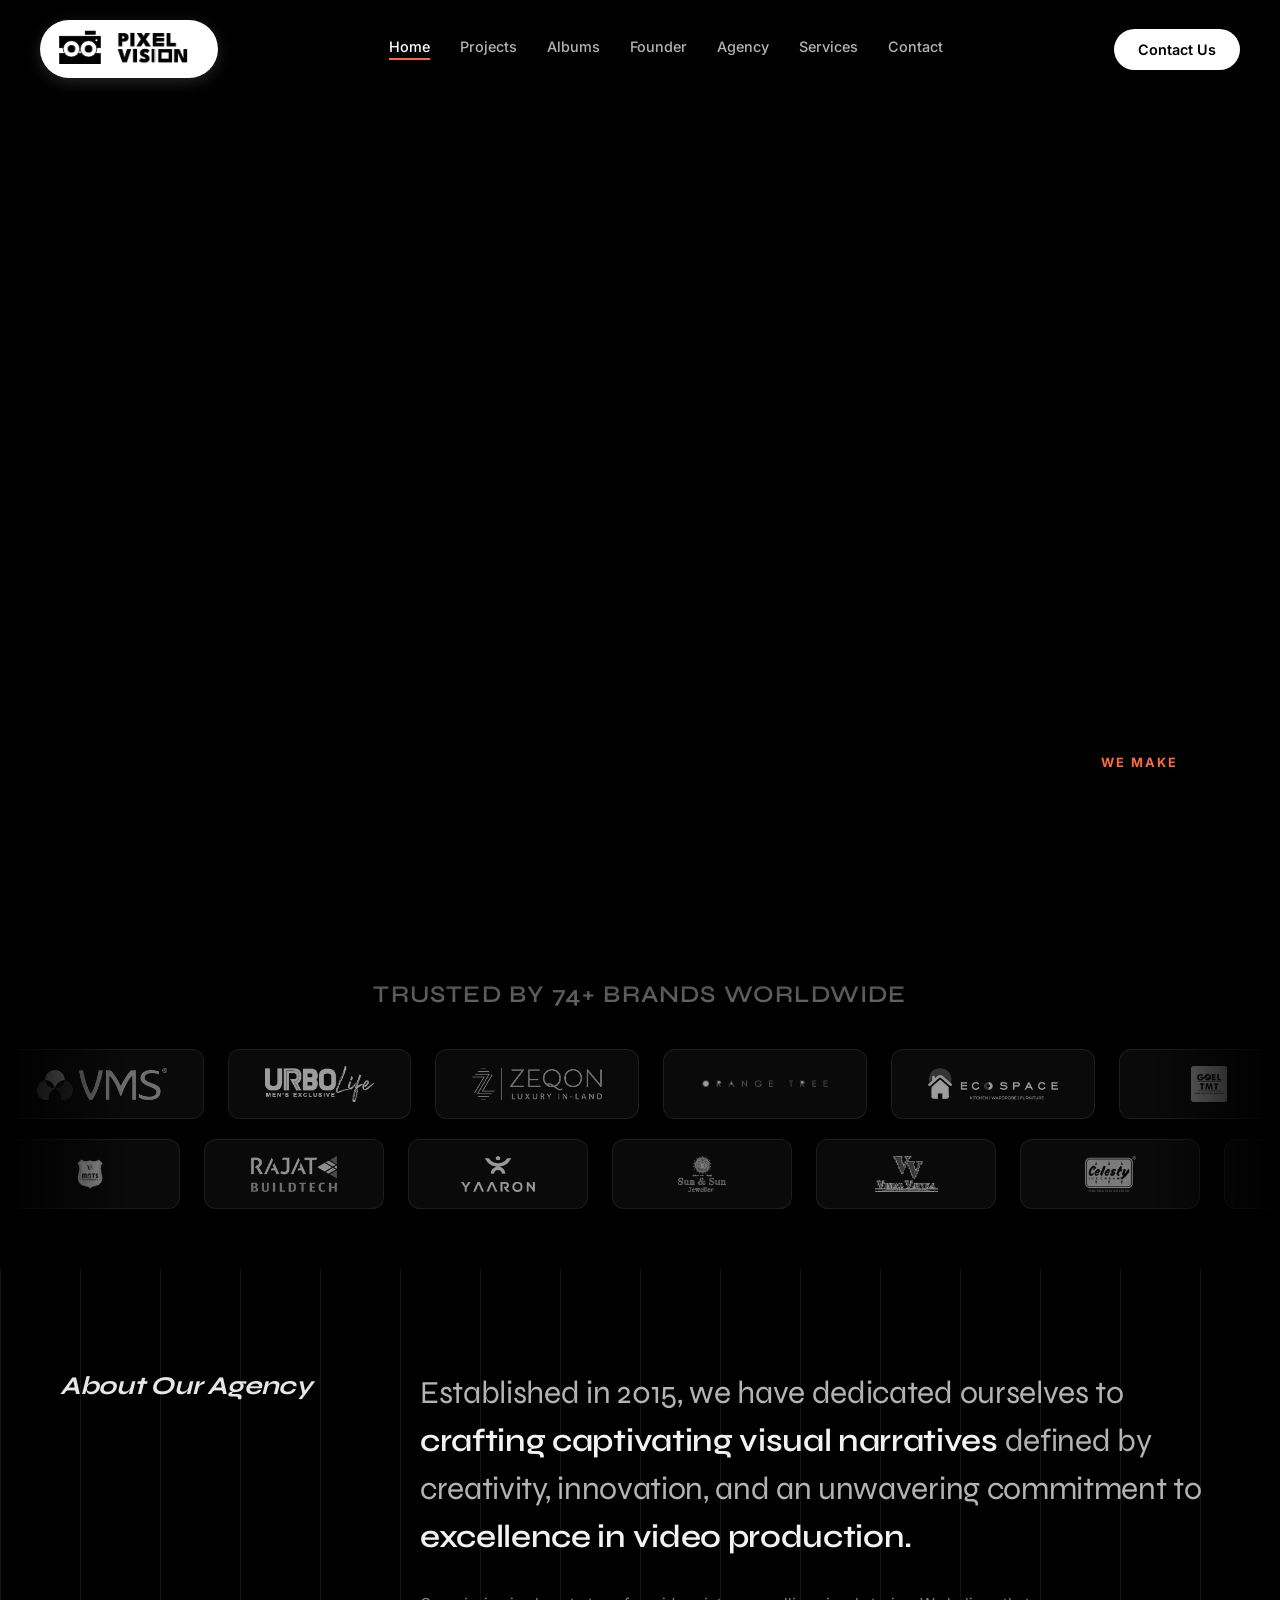
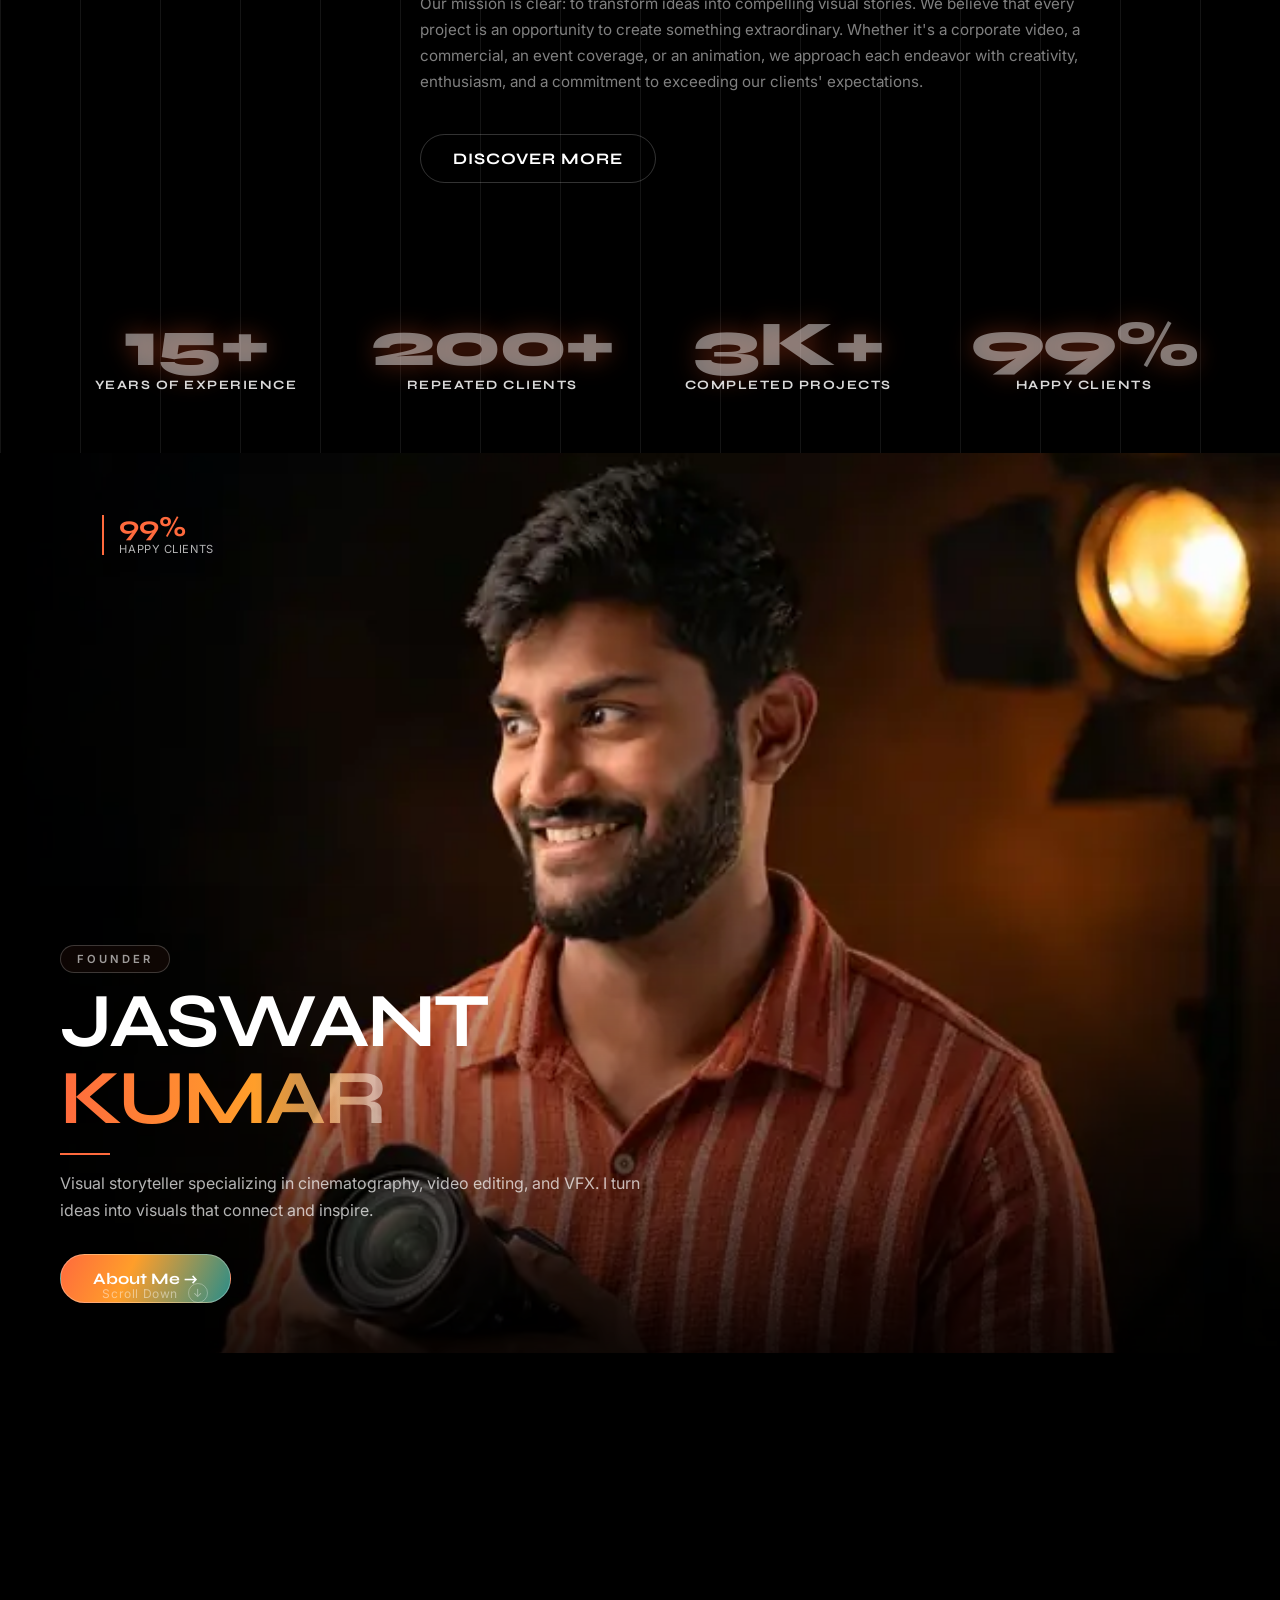
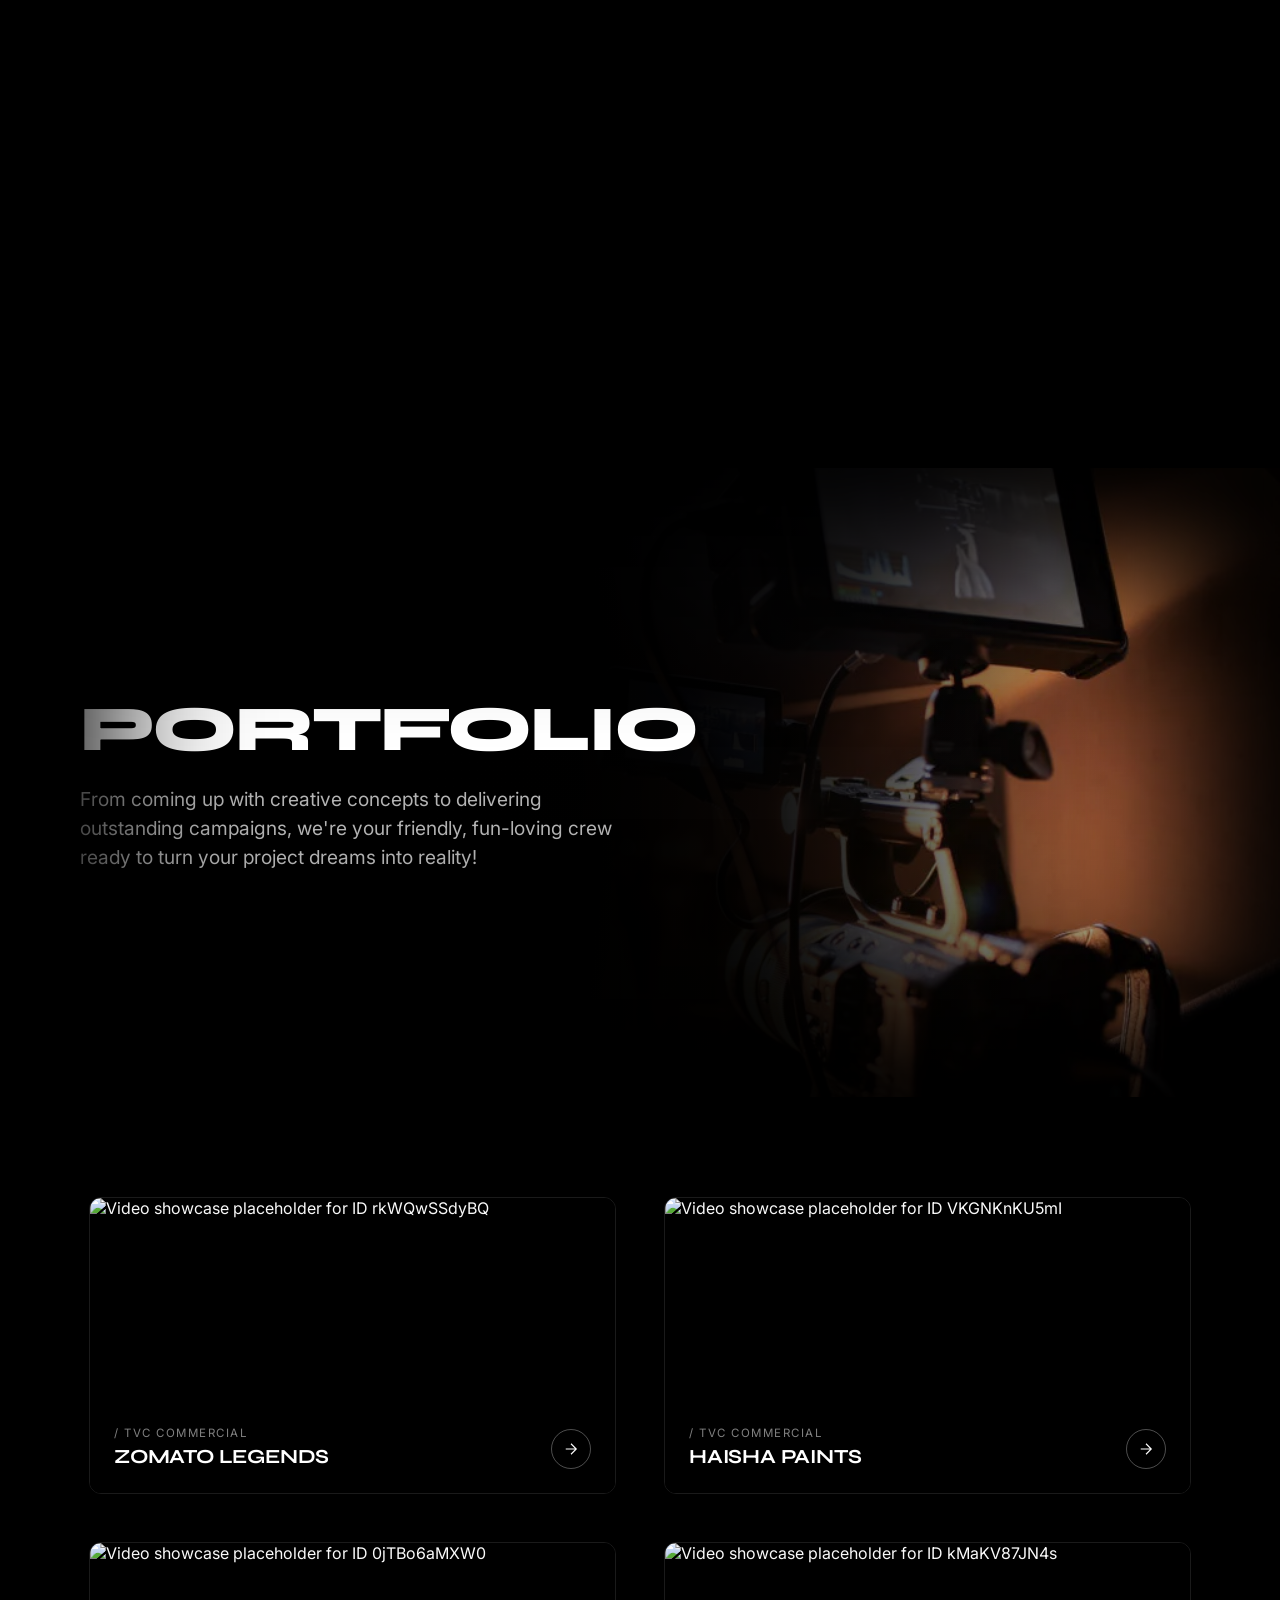
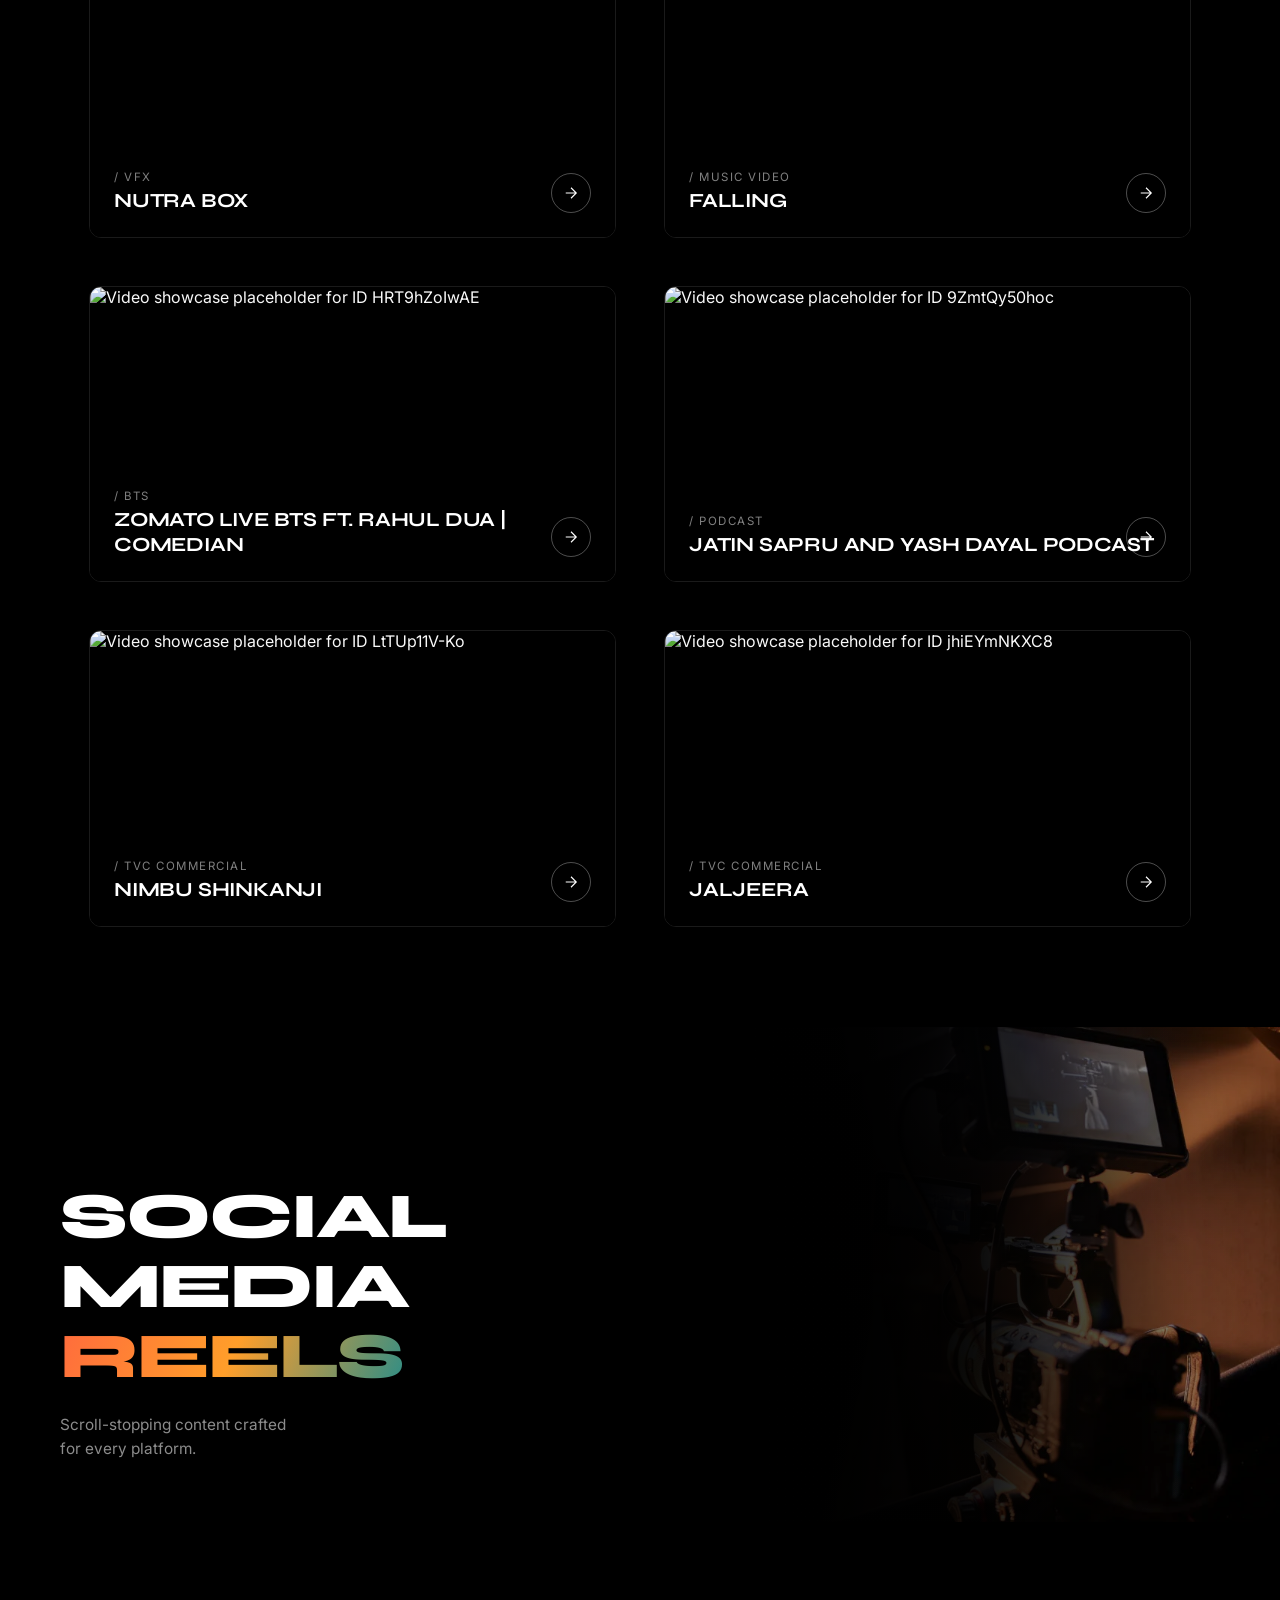
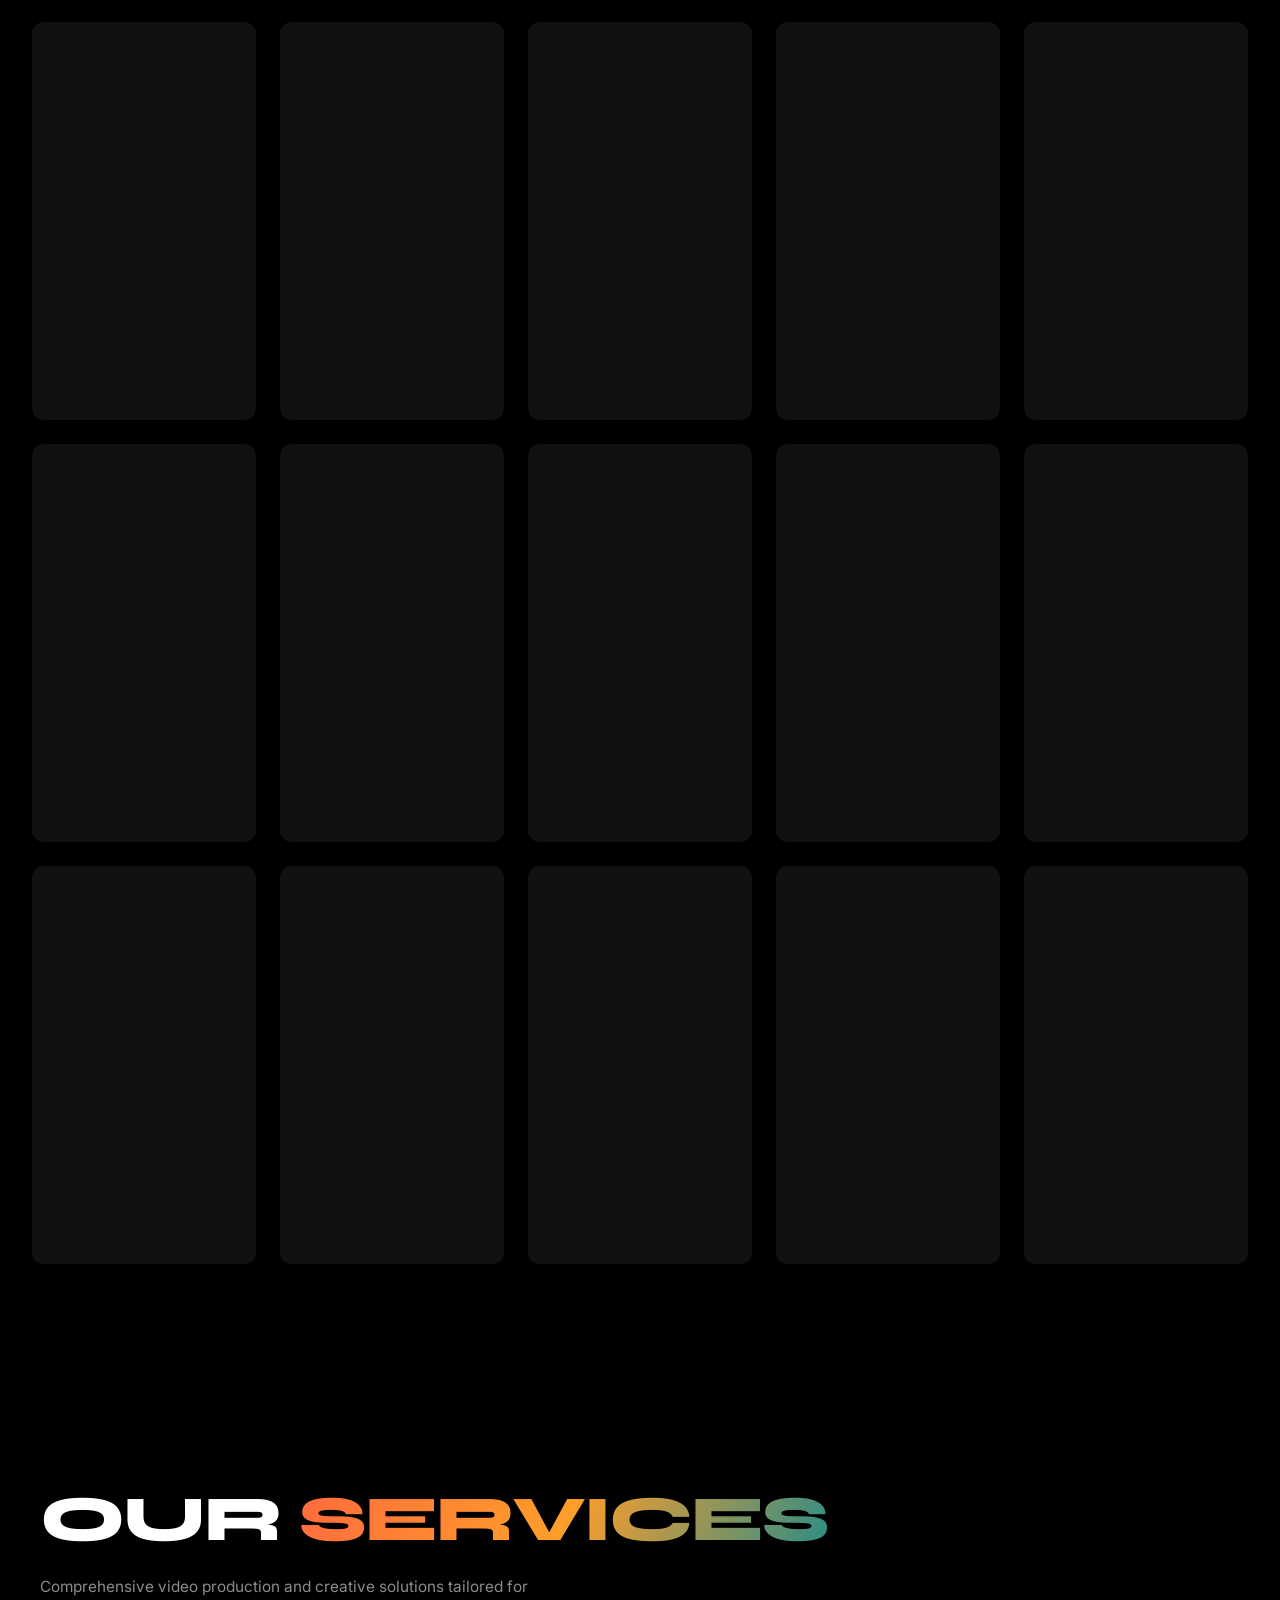
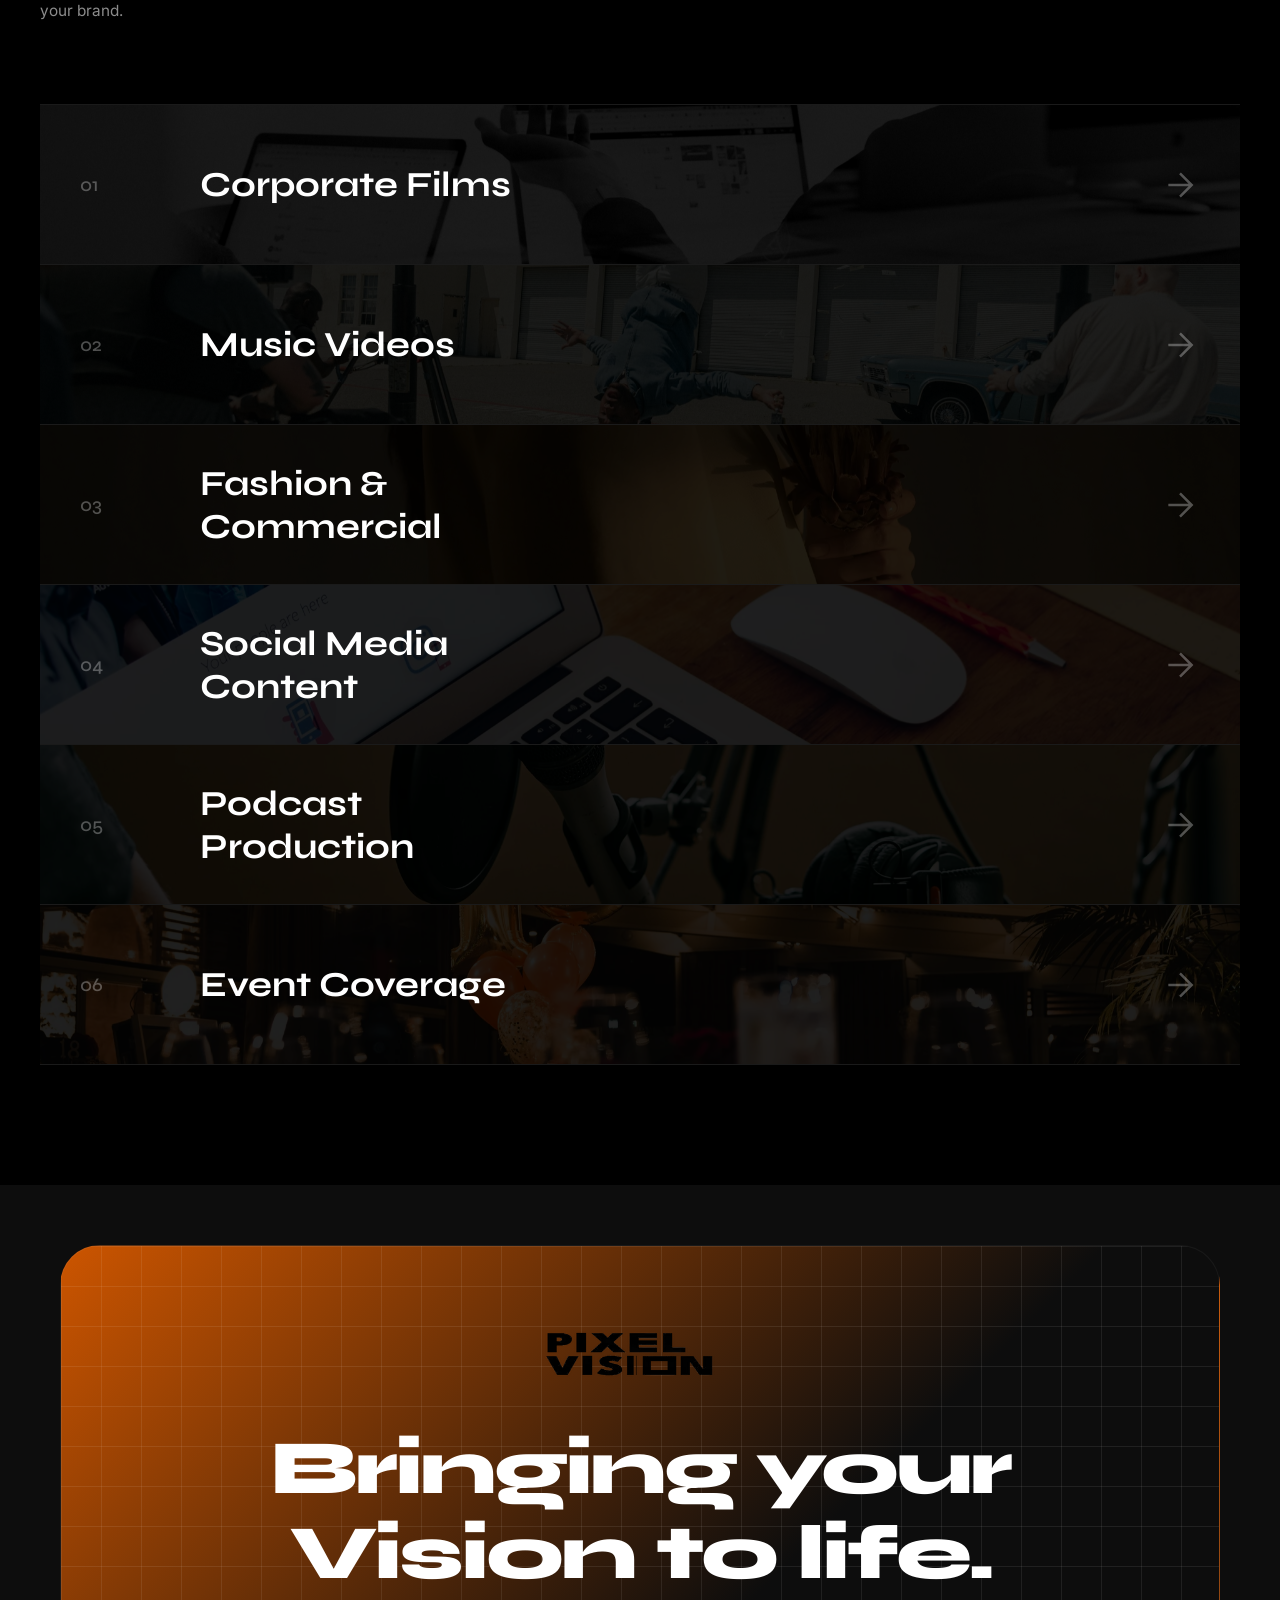
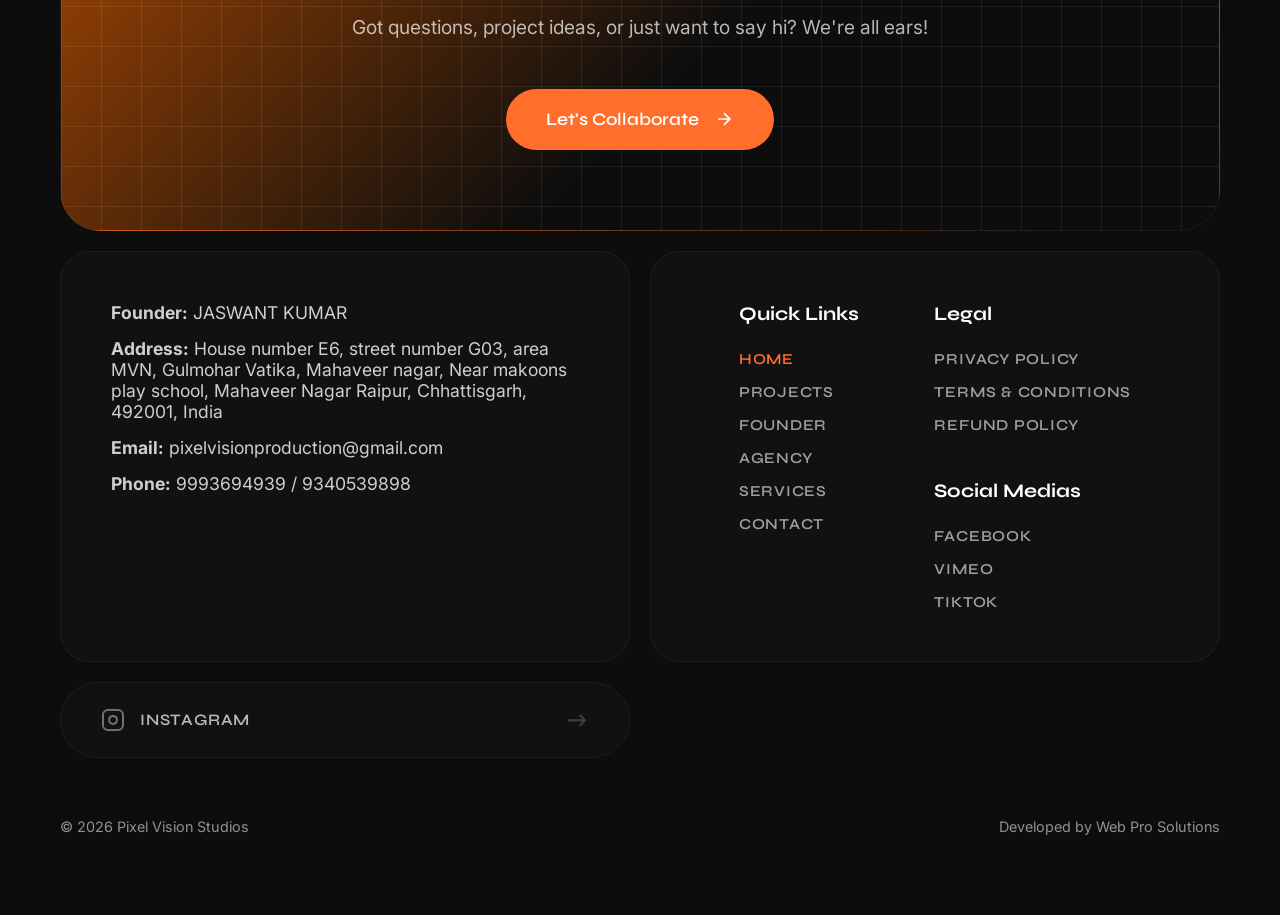
==== commit be90988d: "Update hero text and fix CSS overlap issues" ====
--- a/index.html
+++ b/index.html
@@ -72,16 +72,17 @@
     </nav>
 
     <section class="hero-section" id="home">
-        <video class="hero-video-bg" autoplay muted loop playsinline fetchpriority="high">
+        <video class="hero-video-bg mobile-only" autoplay muted loop playsinline fetchpriority="high">
             <source src="assets/horizontal.mp4" type="video/mp4">
             Your browser does not support the video tag.
         </video>
+        <canvas id="hero-canvas" class="desktop-only"></canvas>
         <div class="hero-overlay-gradient"></div>
         <div class="hero-content-left">
             <div class="hero-tagline">
                 <span class="tagline-line"></span><span>VIDEO PRODUCTION<br class="mobile-only"> THAT CONNECTS</span>
             </div>
-            <h1 class="hero-main-title">Turning<br class="mobile-only"> <span class="highlight-orange">Video</span><br class="desktop-only"><br class="mobile-only">into Vibrant<br><span class="highlight-underline">Conversations</span><span class="highlight-orange">.</span></h1>
+            <h1 class="hero-main-title">Bringing your<br class="mobile-only"> <span class="highlight-orange">vision</span><br class="desktop-only"><br class="mobile-only">to <span class="highlight-underline">life</span><span class="highlight-orange">.</span></h1>
             <p class="hero-subtitle">We're your friendly video wizards creating fantastic<br>commercials, corporate videos, social ads and many more.</p>
             <a href="#" class="hero-cta-btn">Let's Work Together <span class="btn-arrow">→</span></a>        </div>
 
--- a/style.min.css
+++ b/style.min.css
@@ -1 +1 @@
-:root{--color-bg:#000;--color-text:#ffffff;--color-text-muted:#a0a0a0;--color-primary:#ff6a3d;--font-heading:"Syne",sans-serif;--font-body:"Inter",sans-serif;--nav-height:90px}.mobile-only{display:none !important}.desktop-only{display:inline !important}.highlight-orange{color:#ff6a3d !important}*{margin:0;padding:0;box-sizing:border-box}html{scroll-behavior:auto}html.lenis,html.lenis body{height:auto}.lenis.lenis-smooth{scroll-behavior:auto !important}.lenis.lenis-stopped{overflow:hidden}body{background-color:var(--color-bg);color:var(--color-text);font-family:var(--font-body);overflow-x:clip;-webkit-font-smoothing:antialiased;-moz-osx-font-smoothing:grayscale}.top-nav{position:fixed;top:0;left:0;width:100%;z-index:99999;padding:20px 40px;background:linear-gradient( to bottom,rgba(0,0,0,0.8) 0%,transparent 100% );pointer-events:none;transition:transform 0.4s cubic-bezier(0.16,1,0.3,1),background-color 0.4s ease}.top-nav.nav-hidden{transform:translateY(-100%)}.nav-container{max-width:1400px;margin:0 auto;display:flex;justify-content:space-between;align-items:center;pointer-events:auto}.nav-logo{display:flex;align-items:center;gap:16px;color:white}.nav-mascot-pill{background:#ffffff;border-radius:50px;padding:8px 20px 8px 16px;display:flex;align-items:center;justify-content:center;gap:12px;box-shadow:0 4px 15px rgba(255,255,255,0.15);transition:transform 0.3s cubic-bezier(0.175,0.885,0.32,1.275),box-shadow 0.3s ease}.nav-logo:hover .nav-mascot-pill{transform:scale(1.05);box-shadow:0 6px 20px rgba(255,255,255,0.25)}.nav-logo-img{height:42px;width:auto;display:block;object-fit:contain;filter:brightness(0);transition:transform 0.3s ease}.nav-logo:hover .nav-logo-img{transform:scale(1.02)}@media (max-width:768px){.nav-mascot-pill{padding:6px 14px 6px 10px;gap:8px}.nav-logo-img{height:30px}.nav-logo{gap:10px}}.nav-links{display:flex;gap:30px;align-items:center}.nav-link{font-family:var(--font-body);font-size:0.9rem;font-weight:500;color:rgba(255,255,255,0.7);text-decoration:none;transition:color 0.3s ease;padding-bottom:5px;position:relative}.nav-link:hover,.nav-link.active{color:white}.nav-link.active::after{content:"";position:absolute;bottom:0;left:0;width:100%;height:2px;background:#ff6a3d}.get-template-btn{background:white;color:black;font-family:var(--font-body);font-weight:600;font-size:0.9rem;padding:12px 24px;border-radius:30px;text-decoration:none;transition:transform 0.3s ease,background 0.3s}.get-template-btn:hover{transform:scale(1.05);background:#f0f0f0}.hamburger-btn{display:none;background:none;border:none;cursor:pointer;padding:8px;z-index:100;flex-direction:column;gap:5px}.hamburger-btn span{display:block;width:24px;height:2px;background:white;border-radius:2px;transition:all 0.3s ease}.hamburger-btn.active span:nth-child(1){transform:rotate(45deg) translate(5px,5px)}.hamburger-btn.active span:nth-child(2){opacity:0}.hamburger-btn.active span:nth-child(3){transform:rotate(-45deg) translate(5px,-5px)}@media (max-width:992px){.hamburger-btn{display:flex}.nav-container{justify-content:space-between}.nav-links{display:none;position:fixed;top:0;left:0;width:100%;height:100vh;background:rgba(0,0,0,0.95);backdrop-filter:blur(20px);-webkit-backdrop-filter:blur(20px);flex-direction:column;justify-content:center;align-items:center;gap:30px;z-index:99}.nav-links.mobile-open{display:flex}.nav-links .nav-link{font-size:1.5rem;font-weight:600;color:rgba(255,255,255,0.8)}.get-template-btn{display:none}}.hero-section{position:relative;width:100%;min-height:100vh;display:flex;align-items:center;justify-content:flex-start;overflow:hidden;background:#000;transform-origin:center center;will-change:transform,border-radius;z-index:1}.hero-image-bg,.hero-video-bg{position:absolute;top:35%;left:50%;min-width:100%;min-height:130%;width:auto;height:auto;transform:translateX(-50%) translateY(-50%);object-fit:cover;z-index:1;opacity:0.6}.hero-overlay-gradient{position:absolute;inset:0;background:radial-gradient( circle at center,rgba(0,0,0,0) 0%,rgba(0,0,0,0.8) 100% );z-index:2}.noise-overlay{position:absolute;inset:0;width:100%;height:100%;pointer-events:none;z-index:3;image-rendering:pixelated;opacity:1}.hero-content-left{position:relative;z-index:10;text-align:left;max-width:650px;padding:0 40px;margin-left:8vw;margin-right:auto;display:flex;flex-direction:column;align-items:flex-start}@media (min-width:1480px){.hero-content-left{margin-left:calc((100vw - 1400px) / 2 + 40px)}}.hero-tagline,.hero-main-title,.hero-subtitle,.hero-cta-btn{opacity:0}.hero-tagline{display:flex;align-items:center;gap:12px;font-family:var(--font-body);font-size:0.72rem;font-weight:700;letter-spacing:0.15em;color:#ff6a3d;margin-bottom:24px;text-transform:uppercase}.tagline-line{display:inline-block;width:24px;height:2px;background-color:#ff6a3d}.hero-main-title{font-family:var(--font-heading);font-size:clamp(2rem,4vw,4rem);font-weight:700;color:white;line-height:1.1;letter-spacing:-0.03em;margin-bottom:24px}.highlight-underline{position:relative;white-space:nowrap}.highlight-underline::after{content:"";position:absolute;left:0;bottom:-4px;width:100%;height:6px;background-image:url("data:image/svg+xml;utf8,<svg xmlns='http://www.w3.org/2000/svg' viewBox='0 0 100 10' preserveAspectRatio='none'><path d='M0,5 Q50,8 100,5' stroke='%23ff6a3d' stroke-width='2' fill='none' stroke-linecap='round'/></svg>");background-size:100% 100%;background-repeat:no-repeat;z-index:1}.hero-subtitle{font-family:var(--font-body);font-size:clamp(0.9rem,1.1vw,1.1rem);color:rgba(255,255,255,0.7);line-height:1.6;margin-bottom:35px;max-width:500px;margin-left:0;margin-right:0}.hero-cta-btn{display:inline-flex;align-items:center;gap:12px;padding:14px 36px;background:linear-gradient(115deg,#ff6a3d 0%,#ff9e2a 40%,#2a8d88 100%);color:white;font-family:var(--font-heading);font-weight:700;font-size:1.05rem;text-decoration:none;border-radius:40px;border:1px solid rgba(255,255,255,0.3);white-space:nowrap;transition:transform 0.3s ease,box-shadow 0.3s ease}.btn-arrow{transition:transform 0.3s ease}.hero-cta-btn:hover{transform:scale(1.05);box-shadow:0 10px 30px rgba(255,106,61,0.4)}.hero-cta-btn:hover .btn-arrow{transform:translateX(5px)}.hero-services-showcase{position:absolute;bottom:80px;right:8vw;z-index:20;text-align:right;display:flex;flex-direction:column;gap:8px}@media (min-width:1480px){.hero-services-showcase{right:calc((100vw - 1400px) / 2 + 40px)}}.showcase-title{font-family:var(--font-body);font-size:0.8rem;font-weight:700;letter-spacing:0.15em;color:#ff6a3d;text-transform:uppercase;margin-bottom:4px}.showcase-ticker{position:relative;height:38px;width:400px;overflow:hidden}.ticker-item{position:absolute;top:0;right:0;width:100%;font-family:var(--font-heading);font-size:1.8rem;font-weight:800;color:#ffffff;opacity:0;transform:translateY(25px);transition:opacity 0.5s ease,transform 0.5s cubic-bezier(0.16,1,0.3,1);pointer-events:none;white-space:nowrap;letter-spacing:-0.02em;text-shadow:0 4px 12px rgba(0,0,0,0.5)}.ticker-item.active{opacity:1;transform:translateY(0);pointer-events:auto}.ticker-item.exit{opacity:0;transform:translateY(-25px)}.camera-mascot.logo-mascot{position:relative;bottom:auto;right:auto;width:48px;height:auto;z-index:100;pointer-events:auto;margin-right:0}@media (max-width:768px){.camera-mascot.logo-mascot{width:36px}}.camera-mascot{display:block}.eyes-container{transform-origin:center 55px;animation:blink 10s infinite}@keyframes blink{0%,96%,100%{transform:scaleY(1)}98%{transform:scaleY(0.1)}}.pupil{will-change:transform;transition:transform 0.1s ease-out}@media (max-width:768px){.camera-mascot:not(.logo-mascot){width:100px;bottom:20px;right:20px}}.main-content-wrapper{position:relative;z-index:20;background-color:var( --color-bg )}.brand-marquee-section{position:relative;width:100%;background-color:var(--color-bg);padding:80px 0 60px 0;text-align:center;z-index:25;box-shadow:0 -20px 40px rgba(0,0,0,0.5);display:flex;flex-direction:column;gap:20px}.brand-marquee-section::before{content:"";position:absolute;top:0;left:0;width:100%;height:120px;background:linear-gradient(to bottom,var(--color-bg) 0%,transparent 100%);z-index:2;pointer-events:none}.brand-heading{font-family:var(--font-heading);font-size:clamp(1.1rem,2vw,1.5rem);font-weight:600;font-style:normal;color:rgba(255,255,255,0.45);margin-bottom:20px;letter-spacing:0.05em;text-transform:uppercase}.marquee-wrapper{width:100%;overflow:hidden;position:relative;mask-image:linear-gradient( to right,transparent 0%,black 10%,black 90%,transparent 100% );-webkit-mask-image:linear-gradient( to right,transparent 0%,black 10%,black 90%,transparent 100% )}.marquee-track{display:flex;gap:24px;width:max-content}.row-left .marquee-track{animation:marqueeScrollLeft 120s linear infinite}.row-right .marquee-track{animation:marqueeScrollRight 120s linear infinite}.marquee-item{flex-shrink:0;display:flex;align-items:center;justify-content:center;padding:18px 36px;background:rgba(255,255,255,0.04);border:1px solid rgba(255,255,255,0.08);border-radius:12px;min-width:180px;height:70px}.marquee-item svg,.marquee-item img{max-height:36px;max-width:130px;width:auto;height:auto;object-fit:contain;opacity:0.6;filter:grayscale(1);transition:opacity 0.3s ease,filter 0.3s ease}.marquee-item:hover svg,.marquee-item:hover img{opacity:1;filter:grayscale(0)}@keyframes marqueeScrollLeft{0%{transform:translateX(0)}100%{transform:translateX(-50%)}}@keyframes marqueeScrollRight{0%{transform:translateX(-50%)}100%{transform:translateX(0)}}.about-section{position:relative;width:100%;margin:0 auto;padding:100px 60px 30px 60px;background-color:var( --color-bg );z-index:25;overflow:hidden}.about-section::before{content:"";position:absolute;inset:0;background-image:linear-gradient( to right,rgba(255,255,255,0.08) 1px,transparent 1px );background-size:80px 100%;z-index:1;pointer-events:none}.about-container{position:relative;z-index:2;max-width:1400px;margin:0 auto;width:100%}.about-top{display:flex;gap:80px;align-items:flex-start;margin-bottom:80px}.about-left{flex-shrink:0;width:280px}.about-title{font-family:var(--font-heading);font-size:clamp(1.3rem,2vw,1.6rem);font-weight:700;font-style:italic;color:rgba(255,255,255,0.9);line-height:1.3;letter-spacing:-0.01em}.about-right{flex:1}.about-lead{font-family:var(--font-heading);font-size:clamp(1.4rem,2.5vw,2rem);font-weight:400;color:rgba(255,255,255,0.7);line-height:1.5;margin-bottom:30px;letter-spacing:-0.01em}.about-lead strong{color:rgba(255,255,255,0.95);font-weight:600}.about-body{font-family:var(--font-body);font-size:0.95rem;color:rgba(255,255,255,0.5);line-height:1.7;max-width:700px}.about-stats{display:grid;grid-template-columns:repeat(4,1fr);gap:24px;margin-top:20px}.stat-card{position:relative;display:flex;flex-direction:column;align-items:center;justify-content:center;text-align:center;padding:50px 20px 30px 20px;overflow:hidden}.stat-number{font-family:var(--font-heading);font-size:clamp(3rem,5vw,4.5rem);font-weight:800;color:rgba(255,255,255,0.45);text-shadow:0 0 25px rgba(255,87,34,0.35);line-height:1;letter-spacing:-0.03em;position:absolute;top:50%;left:50%;transform:translate(-50%,-50%);white-space:nowrap;pointer-events:none}.stat-label{font-family:var(--font-heading);font-size:0.8rem;font-weight:700;color:rgba(255,255,255,0.85);letter-spacing:1.5px;text-transform:uppercase;position:relative;z-index:2}.founder-section{position:relative;width:100%;height:80vh;min-height:500px;overflow:hidden;background:#000;z-index:25}.founder-stat{position:absolute;top:60px;left:8vw;display:flex;align-items:center;z-index:10}@media (min-width:1480px){.founder-stat{left:calc((100vw - 1400px) / 2 + 40px)}}.founder-stat::before{content:"";display:block;width:2px;height:40px;background-color:#ff6a3d;margin-right:15px}.founder-stat-content{display:flex;flex-direction:column}.founder-stat-num{font-family:var(--font-heading);font-size:1.8rem;font-weight:700;color:#ff6a3d;line-height:1}.founder-stat-label{font-family:var(--font-body);font-size:0.7rem;color:rgba(255,255,255,0.7);letter-spacing:0.05em;text-transform:uppercase}.founder-scroll-indicator{position:absolute;bottom:50px;left:8vw;display:flex;align-items:center;gap:10px;font-family:var(--font-body);font-size:0.75rem;color:rgba(255,255,255,0.45);letter-spacing:0.05em;z-index:10}@media (min-width:1480px){.founder-scroll-indicator{left:calc((100vw - 1400px) / 2 + 40px)}}.founder-scroll-indicator .arrow-down{display:inline-flex;align-items:center;justify-content:center;width:20px;height:20px;border:1px solid rgba(255,255,255,0.3);border-radius:50%;font-size:0.7rem}.founder-parallax-wrap{position:absolute;inset:-4% 0;width:100%;height:108%;will-change:transform}.founder-image{width:68vw;height:100%;object-fit:cover;object-position:center top;display:block;margin-left:auto;margin-right:0;mask-image:linear-gradient(to right,transparent 0%,black 25%);-webkit-mask-image:linear-gradient(to right,transparent 0%,black 25%)}.founder-overlay{position:absolute;bottom:0;left:0;right:0;padding:120px 8vw 100px 8vw;background:none;z-index:5;display:flex;flex-direction:column;align-items:flex-start}@media (min-width:1480px){.founder-overlay{padding-left:calc((100vw - 1400px) / 2 + 40px)}}.founder-tag{font-family:var(--font-body);font-size:0.7rem;font-weight:600;color:#ff6a3d;letter-spacing:3px;text-transform:uppercase;margin-bottom:15px;border:1px solid rgba(255,106,61,0.4);background:rgba(255,106,61,0.05);padding:6px 16px;border-radius:20px}.founder-name{font-family:var(--font-heading);font-size:clamp(2.5rem,5vw,4rem);font-weight:800;color:white;line-height:1.05;letter-spacing:-0.03em;text-transform:uppercase;margin-bottom:24px}.founder-name span{background:linear-gradient(to right,#ff6a3d 0%,#ff9e2a 60%,rgba(255,255,255,0.5) 100%);-webkit-background-clip:text;-webkit-text-fill-color:transparent}.founder-name::after{content:"";display:block;width:50px;height:2px;background-color:#ff6a3d;margin-top:16px}.founder-bio{font-family:var(--font-body);font-size:1rem;color:rgba(255,255,255,0.7);line-height:1.7;max-width:600px;margin-bottom:30px}.founder-cta{display:inline-flex;align-items:center;gap:10px;padding:14px 32px;background:linear-gradient(115deg,#ff6a3d 0%,#ff9e2a 40%,#2a8d88 100%);color:white;font-family:var(--font-heading);font-weight:700;font-size:1rem;text-decoration:none;border-radius:40px;border:1px solid rgba(255,255,255,0.3);transition:transform 0.3s ease,box-shadow 0.3s ease}.founder-cta:hover{transform:scale(1.05);box-shadow:0 10px 30px rgba(255,106,61,0.4)}.portfolio-transition-text{position:relative;width:100%;padding:140px 60px;background-color:var(--color-bg);display:flex;justify-content:center;align-items:center;z-index:25;text-align:center}.transition-text-container{max-width:800px;opacity:0;transform:translateY(30px)}.transition-tagline{font-family:var(--font-body);font-size:0.8rem;font-weight:700;letter-spacing:0.2em;color:#ff6a3d;text-transform:uppercase;margin-bottom:20px;display:block}.transition-heading{font-family:var(--font-heading);font-size:clamp(2rem,4vw,3.5rem);font-weight:800;color:white;line-height:1.15;letter-spacing:-0.02em;margin-bottom:24px;text-transform:uppercase}.transition-desc{font-family:var(--font-body);font-size:clamp(0.95rem,1.2vw,1.15rem);color:rgba(255,255,255,0.6);line-height:1.6;max-width:650px;margin:0 auto}.portfolio-intro{position:relative;width:100%;height:70vh;padding:100px 60px 80px 60px;background-color:var(--color-bg);z-index:25}.about-top{display:flex;gap:80px;align-items:flex-start;margin-bottom:80px}.about-left{flex-shrink:0;width:280px}.about-title{font-family:var(--font-heading);font-size:clamp(1.3rem,2vw,1.6rem);font-weight:700;font-style:italic;color:rgba(255,255,255,0.9);line-height:1.3;letter-spacing:-0.01em}.about-right{flex:1}.about-lead{font-family:var(--font-heading);font-size:clamp(1.4rem,2.5vw,2rem);font-weight:400;color:rgba(255,255,255,0.7);line-height:1.5;margin-bottom:30px;letter-spacing:-0.01em}.about-lead strong{color:rgba(255,255,255,0.95);font-weight:600}.about-body{font-family:var(--font-body);font-size:0.95rem;color:rgba(255,255,255,0.5);line-height:1.7;max-width:700px}.about-stats{display:grid;grid-template-columns:repeat(4,1fr);gap:24px;margin-top:20px}.stat-card{position:relative;display:flex;flex-direction:column;align-items:center;justify-content:center;text-align:center;padding:50px 20px 30px 20px;overflow:hidden}.stat-number{font-family:var(--font-heading);font-size:clamp(3rem,5vw,4.5rem);font-weight:800;color:rgba(255,255,255,0.45);text-shadow:0 0 25px rgba(255,87,34,0.35);line-height:1;letter-spacing:-0.03em;position:absolute;top:50%;left:50%;transform:translate(-50%,-50%);white-space:nowrap;pointer-events:none}.stat-label{font-family:var(--font-heading);font-size:0.8rem;font-weight:700;color:rgba(255,255,255,0.85);letter-spacing:1.5px;text-transform:uppercase;position:relative;z-index:2}.founder-section{position:relative;width:100%;height:100vh;min-height:600px;overflow:hidden;background:#000;z-index:25}.founder-parallax-wrap{position:absolute;inset:-4% 0;width:100%;height:108%;will-change:transform}.founder-image{width:100%;height:100%;object-fit:cover;object-position:center 15%;display:block}.founder-overlay{position:absolute;bottom:0;left:0;right:0;padding:60px 60px 50px 60px;background:linear-gradient( to top,rgba(0,0,0,0.85) 0%,rgba(0,0,0,0.4) 50%,transparent 100% );z-index:5;display:flex;flex-direction:column;align-items:flex-start}.founder-tag{font-family:var(--font-body);font-size:0.7rem;font-weight:600;color:rgba(255,255,255,0.6);letter-spacing:3px;text-transform:uppercase;margin-bottom:10px;border:1px solid rgba(255,255,255,0.2);padding:6px 16px;border-radius:20px}.founder-name{font-family:var(--font-heading);font-size:clamp(2.5rem,5vw,4rem);font-weight:800;color:white;line-height:1.1;letter-spacing:-0.03em;margin-bottom:16px}.founder-bio{font-family:var(--font-body);font-size:1rem;color:rgba(255,255,255,0.7);line-height:1.7;max-width:600px;margin-bottom:30px}.founder-cta{display:inline-block;padding:14px 32px;background:linear-gradient(115deg,#ff6a3d 0%,#ff9e2a 40%,#2a8d88 100%);color:white;font-family:var(--font-heading);font-weight:700;font-size:1rem;text-decoration:none;border-radius:40px;border:1px solid rgba(255,255,255,0.3);transition:transform 0.3s ease,box-shadow 0.3s ease}.founder-cta:hover{transform:scale(1.05);box-shadow:0 10px 30px rgba(255,106,61,0.4)}.portfolio-intro{position:relative;width:100%;height:70vh;overflow:hidden;background-color:var(--color-bg);z-index:25;display:flex;align-items:center;padding:0 80px;margin-top:150px}.portfolio-intro::after{content:"";position:absolute;inset:0;pointer-events:none;z-index:20;box-shadow:inset 0 0 150px 100px var(--color-bg)}.portfolio-bg-wrapper{position:absolute;inset:0;width:100%;height:120%;z-index:1;overflow:hidden;-webkit-mask-image:radial-gradient( ellipse 110% 110% at 75% 50%,#000 40%,rgba(0,0,0,0.8) 75%,rgba(0,0,0,0.2) 90%,transparent 100% );mask-image:radial-gradient( ellipse 110% 110% at 75% 50%,#000 40%,rgba(0,0,0,0.8) 75%,rgba(0,0,0,0.2) 90%,transparent 100% )}.portfolio-bg-img{width:100%;height:100%;object-fit:cover;object-position:70% center}.portfolio-bg-overlay{position:absolute;inset:0;background:linear-gradient( 90deg,rgba(0,0,0,1) 0%,rgba(0,0,0,1) 30%,rgba(0,0,0,0.96) 42%,rgba(0,0,0,0.72) 56%,rgba(0,0,0,0.1) 74%,rgba(0,0,0,0) 100% ),radial-gradient( circle at 0% 50%,rgba(0,0,0,1) 0%,rgba(0,0,0,1) 32%,rgba(0,0,0,0.98) 44%,rgba(0,0,0,0.82) 58%,rgba(0,0,0,0.46) 72%,rgba(0,0,0,0.08) 84%,rgba(0,0,0,0) 92% );z-index:2}.portfolio-content{position:relative;z-index:10;max-width:800px}.portfolio-title{font-family:var(--font-heading);font-size:clamp(2.5rem,5vw,4rem);font-weight:800;color:white;letter-spacing:-0.03em;line-height:1.1;margin-bottom:20px}.portfolio-subtitle{font-family:var(--font-body);font-size:clamp(1.1rem,1.5vw,1.3rem);color:rgba(255,255,255,0.7);line-height:1.5;max-width:550px}.portfolio-grid-section{padding:100px 60px 100px 60px;background-color:var(--color-bg);position:relative;z-index:25;margin-top:-1px}.grid-header{max-width:1400px;margin:0 auto 60px auto}.grid-section-title{font-family:var(--font-body);font-size:clamp(1.2rem,2vw,1.8rem);font-weight:400;font-style:normal;color:rgba(255,255,255,0.7);letter-spacing:0.05em;text-transform:uppercase}.portfolio-cards-container{display:grid;grid-template-columns:repeat(2,1fr);gap:48px;max-width:1650px;width:95%;margin:0 auto}.portfolio-card{position:relative;width:100%;aspect-ratio:16 / 9;border-radius:12px;overflow:hidden;border:1.5px solid rgba(255,255,255,0.1);box-shadow:0 10px 30px rgba(0,0,0,0.4);cursor:pointer;transition:transform 0.4s cubic-bezier(0.165,0.84,0.44,1),border-color 0.4s ease,box-shadow 0.4s ease;display:flex;flex-direction:column}.portfolio-card:hover{transform:translateY(-8px);border-color:rgba(255,255,255,0.25);box-shadow:0 15px 40px rgba(0,0,0,0.6)}.portfolio-card::after{content:"";position:absolute;inset:0;background:linear-gradient(to top,rgba(0,0,0,0.85) 0%,rgba(0,0,0,0.3) 50%,transparent 100%);z-index:2;pointer-events:none}.video-wrapper{position:absolute;inset:0;width:100%;height:100%;border-radius:0;overflow:hidden;background-color:#000;z-index:1}.yt-player,.vimeo-iframe{position:absolute;top:0;left:0;width:100%;height:100%;opacity:0;transition:opacity 0.5s ease;pointer-events:none;transform:scale(1.2);transform-origin:center}.video-placeholder{position:absolute;inset:0;object-fit:cover;object-position:center;background-size:cover;background-position:center;z-index:2;transition:opacity 0.5s ease}.card-info{position:absolute;bottom:24px;left:24px;z-index:3;pointer-events:none;display:flex;flex-direction:column;gap:4px}.card-meta{display:flex;justify-content:space-between;align-items:center}.meta-prefix{font-family:var(--font-body);font-size:0.72rem;color:rgba(255,255,255,0.5);letter-spacing:1.5px}.meta-date{font-family:var(--font-body);font-size:0.72rem;color:rgba(255,255,255,0.4)}.card-title{font-family:var(--font-heading);font-size:1.25rem;font-weight:700;color:white;letter-spacing:-0.01em;text-transform:uppercase;margin:0}.portfolio-card-arrow{position:absolute;bottom:24px;right:24px;width:40px;height:40px;border-radius:50%;border:1px solid rgba(255,255,255,0.3);display:flex;align-items:center;justify-content:center;color:white;z-index:3;transition:background-color 0.3s ease,border-color 0.3s ease,transform 0.3s ease;pointer-events:none}.portfolio-card:hover .portfolio-card-arrow{border-color:#ff6a3d;background-color:#ff6a3d;transform:scale(1.05)}.portfolio-card-arrow svg{width:18px;height:18px;stroke:currentColor;stroke-width:1.5;fill:none}@media (max-width:992px){.portfolio-cards-container{grid-template-columns:1fr;gap:30px}.portfolio-grid-section{padding:60px 20px}}.video-lightbox{position:fixed;inset:0;z-index:999999;display:flex;align-items:center;justify-content:center;opacity:0;pointer-events:none;transition:opacity 0.4s ease}.video-lightbox.active{opacity:1;pointer-events:auto}.lightbox-backdrop{position:absolute;inset:0;background:rgba(0,0,0,0.95);backdrop-filter:blur(15px);-webkit-backdrop-filter:blur(15px)}.lightbox-content{position:relative;width:90%;max-width:1000px;aspect-ratio:16/9;z-index:2;transform:scale(0.9);transition:transform 0.4s cubic-bezier(0.16,1,0.3,1)}.video-lightbox.active .lightbox-content{transform:scale(1)}.lightbox-close{position:absolute;top:-50px;right:0;font-size:2.5rem;color:rgba(255,255,255,0.7);cursor:pointer;transition:color 0.3s ease;line-height:1}.lightbox-close:hover{color:#ff6a3d}.lightbox-video-wrapper{width:100%;height:100%;background:#000;border-radius:12px;overflow:hidden;border:1px solid rgba(255,255,255,0.1);box-shadow:0 20px 50px rgba(0,0,0,0.8)}.lightbox-video-wrapper iframe{width:100%;height:100%;border:none}.reels-section{position:relative;width:100%;background:var(--color-bg);padding:0;z-index:25;overflow:hidden}.reels-banner{position:relative;width:100%;height:55vh;min-height:380px;display:flex;align-items:stretch;overflow:hidden}.reels-banner-content{position:relative;z-index:5;display:flex;flex-direction:column;justify-content:flex-end;padding:60px 60px 60px 60px;width:55%;flex-shrink:0;background:linear-gradient(to right,rgba(0,0,0,1) 60%,transparent 100%)}.reels-tag{font-family:var(--font-body);font-size:0.75rem;font-weight:600;color:rgba(255,255,255,0.5);letter-spacing:3px;text-transform:uppercase;margin-bottom:16px}.reels-title{font-family:var(--font-heading);font-size:clamp(2.5rem,5vw,4rem);font-weight:800;color:white;letter-spacing:-0.03em;line-height:1.1;margin-bottom:20px}.reels-title span{background:linear-gradient(115deg,#ff6a3d 0%,#ff9e2a 50%,#2a8d88 100%);-webkit-background-clip:text;background-clip:text;-webkit-text-fill-color:transparent}.reels-subtitle{font-family:var(--font-body);font-size:clamp(0.85rem,1.2vw,1rem);color:rgba(255,255,255,0.55);line-height:1.6}.reels-banner-img-wrap{position:absolute;top:0;right:0;width:60%;height:100%;z-index:1}.reels-banner-img{width:100%;height:100%;object-fit:cover;object-position:center 30%;opacity:0.6}.reels-banner-overlay{position:absolute;inset:0;background:linear-gradient( 90deg,rgba(0,0,0,1) 0%,rgba(0,0,0,1) 30%,rgba(0,0,0,0.96) 42%,rgba(0,0,0,0.72) 56%,rgba(0,0,0,0.1) 74%,rgba(0,0,0,0) 100% ),radial-gradient( circle at 0% 50%,rgba(0,0,0,1) 0%,rgba(0,0,0,1) 32%,rgba(0,0,0,0.98) 44%,rgba(0,0,0,0.82) 58%,rgba(0,0,0,0.46) 72%,rgba(0,0,0,0.08) 84%,rgba(0,0,0,0) 92% );z-index:2}.reels-grid{display:grid;grid-template-columns:repeat(5,1fr);gap:24px;position:relative;max-width:1920px;width:95%;margin:100px auto 100px;padding:0}.reels-grid.has-expanded .reel-item:not(.reel-expanded){filter:blur(4px) brightness(0.4);pointer-events:none;transition:filter 0.4s ease,opacity 0.4s ease}.reels-column{overflow:hidden;position:relative}.reels-column{overflow:hidden;position:relative;display:flex;flex-direction:column;gap:24px}.reel-item{flex-shrink:0;width:100%;aspect-ratio:9 / 16;border-radius:14px;overflow:hidden;background:#111;position:relative;cursor:pointer;transition:filter 0.4s ease,transform 0.3s ease}.reel-item video{width:100%;height:100%;object-fit:cover;display:block}.reel-clone{cursor:default;pointer-events:none}.reel-item.reel-expanded{position:fixed !important;top:50% !important;left:50% !important;transform:translate(-50%,-50%) scale(1) !important;width:auto !important;height:70vh !important;aspect-ratio:9 / 16 !important;z-index:10000 !important;border-radius:20px !important;overflow:hidden !important;filter:none !important;pointer-events:all !important;cursor:default;box-shadow:0 30px 80px rgba(0,0,0,0.8)}.reel-item.reel-expanded video{width:100%;height:100%;object-fit:cover}.vimeo-iframe-reel{position:absolute;top:0;left:0;width:100%;height:100%;pointer-events:none;transform:scale(1.15);transform-origin:center}.reel-item.reel-expanded .vimeo-iframe-reel{pointer-events:auto;transform:scale(1.0)}.reel-mute-btn{position:absolute;bottom:12px;right:12px;width:34px;height:34px;background:rgba(0,0,0,0.55);backdrop-filter:blur(6px);border:1px solid rgba(255,255,255,0.2);border-radius:50%;display:flex;align-items:center;justify-content:center;cursor:pointer;z-index:20;transition:background 0.2s ease,transform 0.2s ease;color:white;padding:0}.reel-mute-btn:hover{background:rgba(255,255,255,0.2);transform:scale(1.1)}.reel-mute-btn svg{width:16px;height:16px}.reel-clone .reel-mute-btn{display:none}.reel-expand-hint{position:absolute;top:12px;left:50%;transform:translateX(-50%);font-family:var(--font-body);font-size:0.65rem;font-weight:500;color:rgba(255,255,255,0.6);letter-spacing:1px;background:rgba(0,0,0,0.45);backdrop-filter:blur(4px);padding:4px 10px;border-radius:20px;opacity:0;transition:opacity 0.3s ease;pointer-events:none;white-space:nowrap}.reel-item:hover .reel-expand-hint{opacity:1}.reel-clone .reel-expand-hint{display:none}.reel-expanded-overlay{position:fixed;inset:0;background:rgba(0,0,0,0.75);backdrop-filter:blur(8px);z-index:9999;opacity:0;pointer-events:none;transition:opacity 0.4s ease}.reel-expanded-overlay.active{opacity:1;pointer-events:all}.reel-close-btn{position:fixed;top:calc(50% - 35vh - 50px);left:calc(50% + 19.7vh - 20px);width:40px;height:40px;background:rgba(0,0,0,0.6);border:1px solid rgba(255,255,255,0.4);border-radius:50%;display:flex;align-items:center;justify-content:center;cursor:pointer;z-index:10001;color:white;font-size:1.6rem;line-height:1;transition:background 0.2s,transform 0.2s;box-shadow:0 4px 12px rgba(0,0,0,0.5)}.reel-close-btn:hover{background:rgba(255,255,255,0.2);transform:scale(1.1)}@media (max-width:768px){.reel-close-btn{top:20px;right:20px;left:auto}}.services-section{padding:120px 40px;background-color:var(--color-bg);position:relative;z-index:25}.services-header{margin-bottom:80px}.services-title{font-family:var(--font-heading);font-size:clamp(2.5rem,5vw,4rem);font-weight:800;color:white;letter-spacing:-0.03em;line-height:1.1;margin-bottom:20px}.services-title span{background:linear-gradient(115deg,#ff6a3d 0%,#ff9e2a 50%,#2a8d88 100%);-webkit-background-clip:text;background-clip:text;-webkit-text-fill-color:transparent}.services-subtitle{font-family:var(--font-body);font-size:clamp(0.9rem,1.2vw,1.1rem);color:rgba(255,255,255,0.55);max-width:500px;line-height:1.6}.services-list{display:flex;flex-direction:column;border-top:1px solid rgba(255,255,255,0.1)}.service-item-link{display:block;text-decoration:none;color:inherit}.service-item{position:relative;height:160px;overflow:hidden;display:flex;align-items:center;border-bottom:1px solid rgba(255,255,255,0.1);padding:0 40px;cursor:pointer;transition:height 0.6s cubic-bezier(0.23,1,0.32,1)}.service-bg{position:absolute;inset:-40px 0;background-size:cover;background-position:center;opacity:0.25;transition:opacity 0.6s ease;filter:brightness(0.5);z-index:0;pointer-events:none;will-change:transform}.service-item:hover{height:280px}.service-item:hover .service-bg{opacity:0.8}.service-content{position:relative;z-index:2;display:grid;grid-template-columns:80px 1fr 2fr;align-items:center;width:100%;gap:40px}.service-number{font-family:var(--font-heading);font-size:1.2rem;color:rgba(255,255,255,0.3);font-weight:500}.service-name{font-family:var(--font-heading);font-size:2.2rem;font-weight:700;color:white;margin:0;transition:transform 0.4s ease}.service-desc{font-family:var(--font-body);font-size:1.1rem;color:rgba(255,255,255,0.6);line-height:1.5;opacity:0;transform:translateY(20px);transition:all 0.5s ease 0.1s;max-width:500px}.service-item:hover .service-desc{opacity:1;transform:translateY(0)}.service-item:hover .service-name{transform:translateX(10px)}.service-arrow{position:absolute;right:40px;top:50%;transform:translateY(-50%);width:40px;height:40px;color:white;opacity:0.3;transition:all 0.4s ease}.service-item:hover .service-arrow{opacity:1;transform:translateY(-50%) translateX(10px)}@media (max-width:992px){.service-content{grid-template-columns:40px 1fr;gap:20px}.service-desc{display:none}.service-name{font-size:1.5rem}}@media (max-width:768px){.services-section{padding:80px 24px}.service-item{padding:0 20px;height:80px}.service-item:hover{height:180px}.service-bg{inset:-20px 0}}.about-founder-hero{position:relative;width:100%;height:100vh;display:flex;align-items:center;overflow:hidden;background:#000;z-index:1}.about-founder-hero .hero-bg-wrapper{position:absolute;top:0;right:0;width:100%;height:100%;z-index:1}.about-founder-hero .hero-bg-img{width:100%;height:100%;object-fit:cover;object-position:center top}.about-founder-hero .hero-fade-overlay{position:absolute;inset:0;background:linear-gradient( to right,rgba(0,0,0,1) 0%,rgba(0,0,0,0.95) 25%,rgba(0,0,0,0.6) 50%,rgba(0,0,0,0) 100% );z-index:2}.about-founder-hero .hero-content-left{position:relative;z-index:10;padding-left:10%;max-width:50%;margin-top:auto;padding-bottom:80px}.founder-name{font-family:var(--font-heading);font-size:clamp(3rem,6vw,6.5rem);font-weight:700;color:white;line-height:1;letter-spacing:-0.03em;margin-bottom:15px;text-transform:uppercase}.founder-designation{font-family:var(--font-body);font-size:1.1rem;color:rgba(255,255,255,0.6);text-transform:uppercase;letter-spacing:2px}.about-me-textual{position:relative;width:100%;padding:120px 60px;background-color:var(--color-bg)}.about-me-container{max-width:1400px;margin:0 auto;display:flex;gap:80px}.about-me-left{flex-shrink:0;width:300px}.about-me-title{font-family:var(--font-heading);font-size:clamp(1.5rem,2.5vw,2.2rem);font-weight:700;font-style:italic;color:white;text-transform:uppercase}.about-me-right{flex:1}.about-me-lead{font-family:var(--font-heading);font-size:clamp(1.4rem,2.5vw,2.2rem);line-height:1.4;color:rgba(255,255,255,0.7);margin-bottom:60px}.about-agency-hero{position:relative;width:100%;height:100vh;display:flex;align-items:center;overflow:hidden;background:#000;z-index:1}.about-agency-hero .hero-bg-wrapper{position:absolute;top:50%;right:0;width:70%;height:120%;transform:translateY(-50%);z-index:1}.about-agency-hero .hero-bg-img{width:100%;height:100%;object-fit:cover;object-position:center center}.about-agency-hero .hero-fade-overlay{position:absolute;inset:0;background:linear-gradient( to right,rgba(0,0,0,1) 0%,rgba(0,0,0,0.95) 25%,rgba(0,0,0,0.6) 50%,rgba(0,0,0,0) 100% );z-index:2}.about-agency-hero .hero-content-left{position:relative;z-index:10;padding-left:10%;max-width:50%}.about-agency-hero .hero-title{font-family:var(--font-heading);font-size:clamp(3.5rem,7vw,7.5rem);font-weight:700;color:white;line-height:1;letter-spacing:-0.03em;margin-bottom:25px}.about-agency-hero .hero-subtitle{font-family:var(--font-body);font-size:clamp(1rem,1.2vw,1.2rem);color:rgba(255,255,255,0.6);line-height:1.6;max-width:450px}.about-agency-textual{position:relative;width:100%;padding:120px 60px;background-color:var(--color-bg);z-index:25;overflow:hidden}.about-agency-textual::before{content:"";position:absolute;inset:0;background-image:linear-gradient( to right,rgba(255,255,255,0.08) 1px,transparent 1px );background-size:80px 100%;z-index:1;pointer-events:none;-webkit-mask-image:linear-gradient(to top,transparent,black 150px);mask-image:linear-gradient(to top,transparent,black 150px)}.textual-container{position:relative;z-index:2;max-width:1400px;margin:0 auto;display:flex;gap:80px}.textual-left{flex-shrink:0;width:300px}.textual-title{font-family:var(--font-heading);font-size:clamp(1.5rem,2.5vw,2.2rem);font-weight:700;color:white;line-height:1.2}.textual-right{flex:1}.para-lead{font-family:var(--font-heading);font-size:clamp(1.4rem,2.5vw,2.2rem);font-weight:300;color:rgba(255,255,255,0.7);line-height:1.4;margin-bottom:40px;letter-spacing:-0.01em}.para-lead strong{color:white;font-weight:600}.para-body{font-family:var(--font-body);font-size:1rem;color:rgba(255,255,255,0.5);line-height:1.7;max-width:800px;margin-bottom:60px}.agency-stats-grid{display:grid;grid-template-columns:repeat(2,1fr);gap:40px;max-width:900px}.agency-stat-card{position:relative;padding:40px 0;display:flex;align-items:center;justify-content:center;text-align:center}.agency-stat-card .stat-number{font-family:var(--font-heading);font-size:clamp(4rem,8vw,7rem);font-weight:800;color:rgba(255,255,255,0.45);text-shadow:0 0 30px rgba(255,87,34,0.35);position:absolute;top:50%;left:50%;transform:translate(-50%,-50%);white-space:nowrap;pointer-events:none}.agency-stat-card .stat-label{font-family:var(--font-heading);font-size:0.85rem;font-weight:700;color:white;letter-spacing:2px;text-transform:uppercase;position:relative;z-index:2}.agency-cta{display:inline-block;margin-top:40px;padding:14px 32px;background:transparent;color:white;font-family:var(--font-heading);font-weight:700;text-transform:uppercase;text-decoration:none;border:1px solid rgba(255,255,255,0.2);border-radius:40px;transition:all 0.3s ease;letter-spacing:1px}.agency-cta:hover{background:white;color:black;transform:translateY(-3px);box-shadow:0 10px 20px rgba(255,255,255,0.1)}.about-hello-stack{display:grid;grid-template-areas:"stack";width:100%}.about-me-textual{grid-area:stack;position:relative;width:100%;min-height:100vh;padding:100px 60px;background:#000;z-index:5;display:flex;align-items:center;overflow:hidden}.about-me-textual::before{content:"";position:absolute;inset:0;background-image:linear-gradient( to right,rgba(255,255,255,0.08) 1px,transparent 1px );background-size:80px 100%;z-index:1;pointer-events:none}.about-page .about-me-textual{transform-origin:center center;will-change:transform,border-radius,opacity;z-index:6}.about-me-container{position:relative;z-index:2;max-width:1400px;margin:0 auto;display:flex;gap:100px}#reveal-text{font-family:var(--font-heading);font-size:clamp(1.4rem,2.5vw,2.2rem);font-weight:400;line-height:1.5;color:rgba(255,255,255,0.15);letter-spacing:-0.01em}#reveal-text span{display:inline;color:inherit}.hello-section{grid-area:stack;position:relative;min-height:120vh;padding:0 60px 150px;display:flex;align-items:center;justify-content:center;z-index:7;pointer-events:none;transform:translateY(100%);will-change:transform}.hello-panel{pointer-events:auto;width:100%;min-height:100vh;background:#000;display:flex;flex-direction:column;justify-content:center;transform:translateY(0);opacity:1;will-change:transform}.full-width-panel{padding:0;margin:0;border-radius:0;border:none;box-shadow:none}.hello-split{display:grid;grid-template-columns:45% 55%;width:100%;height:100vh}.hello-slideshow{position:relative;width:100%;height:100%;overflow:hidden;background:#111}.hello-slideshow .slide{position:absolute;top:0;left:0;width:100%;height:100%;object-fit:cover;opacity:0;transition:opacity 1.5s ease-in-out;z-index:1}.hello-slideshow .slide.active{opacity:1;z-index:2}.hello-text-content{display:flex;align-items:center;padding:20px 8%}.bio-text-wrapper{display:flex;flex-direction:column;gap:30px;max-width:800px}.small-bio-text{font-family:var(--font-body);font-size:clamp(0.8rem,1vw,0.95rem);line-height:1.5;color:rgba(255,255,255,0.7);font-weight:300}.large-bio-text{font-family:var(--font-heading);font-size:clamp(1.2rem,1.6vw,1.4rem);line-height:1.3;color:rgba(255,255,255,0.5);font-weight:300;text-transform:none}.large-bio-text .highlight{color:#fff;font-weight:400}.book-session-btn{display:inline-flex;align-items:center;justify-content:center;padding:14px 28px;border:1px solid rgba(255,255,255,0.3);color:white;text-transform:uppercase;font-family:var(--font-body);font-size:0.8rem;letter-spacing:0.1em;text-decoration:none;align-self:flex-start;transition:background-color 0.3s ease,border-color 0.3s ease;margin-top:0}.book-session-btn:hover{background-color:white;color:black;border-color:white}.about-me-left{flex-shrink:0;width:280px}.about-me-title{font-family:var(--font-heading);font-size:clamp(1.4rem,2vw,1.8rem);font-weight:700;font-style:italic;color:rgba(255,255,255,0.9);text-transform:uppercase;letter-spacing:-0.01em}.about-me-right{flex:1;display:flex;flex-direction:column;gap:80px}.about-me-lead{font-family:var(--font-heading);font-size:clamp(1.4rem,2.5vw,2rem);font-weight:400;color:rgba(255,255,255,0.7);line-height:1.5;letter-spacing:-0.01em}.about-me-stats-wrapper{display:flex;justify-content:flex-end;width:100%}.stats-right{display:grid !important;grid-template-columns:repeat(2,1fr) !important;gap:40px !important;max-width:700px;width:100%;margin-top:0 !important}.stats-right .stat-card{padding:60px 30px 40px 30px;background:rgba(255,255,255,0.02);border:1px solid rgba(255,255,255,0.05);border-radius:20px}@media (max-width:992px){.about-me-container{flex-direction:column;gap:40px}.about-me-left{width:100%}.stats-right{max-width:100%}}@media (max-width:768px){.about-founder-hero .hero-bg-wrapper{width:100%}.about-founder-hero .hero-fade-overlay{background:radial-gradient( circle at center,rgba(0,0,0,0.3) 0%,rgba(0,0,0,0.95) 100% )}.about-founder-hero .hero-content-left{padding-left:24px;max-width:100%;text-align:center}.about-me-textual{padding:96px 24px}.hello-section{margin-top:-20vh;padding:0 24px 80px}.hello-panel{min-height:62vh;border-radius:28px}.stats-right{grid-template-columns:1fr !important}}@media (max-width:640px){.stats-right{grid-template-columns:1fr !important}.stats-right .stat-card{padding:28px 22px}}.values-section{position:relative;width:100%;min-height:100vh;background:#000;padding:15vh 0 0 0;display:flex;justify-content:center;z-index:10}.values-section::before{content:"";position:absolute;top:0;left:0;width:100%;height:100%;background-image:url("assets/noise.png");background-repeat:repeat;opacity:0.1;pointer-events:none;z-index:1}.values-container{position:relative;z-index:2;width:100%;max-width:1200px;margin:0 auto;display:flex;flex-direction:column;align-items:center}.values-h2{font-family:var(--font-body);font-size:clamp(1.2rem,2vw,1.8rem);color:rgba(255,255,255,0.8);font-weight:300;text-align:center;margin-bottom:5vh}.cards-container{position:relative;width:100%;display:flex;flex-direction:column;align-items:center;gap:15vh;padding-bottom:50vh}.value-card{position:relative;width:80%;max-width:900px;height:20vh;min-height:180px;background:#000;border:1.5px solid rgba(255,255,255,0.3);display:flex;align-items:center;justify-content:center;transform-origin:center center;will-change:transform}.value-card h3{font-family:var(--font-heading);font-size:clamp(2.5rem,6vw,6rem);color:#a0a0a0;font-weight:500;letter-spacing:-0.05em;text-align:center;margin:0}.albums-section{position:relative;width:100%;min-height:80vh;padding:100px 60px;background-color:var(--color-bg);display:flex;flex-direction:column;justify-content:center;align-items:center;gap:80px;z-index:25}.albums-title{font-family:var(--font-heading);font-size:clamp(2rem,4vw,3rem);color:white;font-weight:700;margin-bottom:50px;letter-spacing:2px;align-self:flex-start;padding-left:calc(50vw - 750px);width:100%;max-width:1500px}.albums-container{position:relative;width:100%;max-width:1500px;height:600px;display:flex;align-items:center;justify-content:center;border-radius:40px;overflow:hidden;box-shadow:inset 0 0 50px rgba(0,0,0,0.5)}.album-card{position:absolute;top:50%;transform:translateY(-50%);width:100%;height:100%;border-radius:40px;overflow:hidden;cursor:pointer;transition:left 0.6s cubic-bezier(0.25,1,0.5,1),transform 0.6s cubic-bezier(0.25,1,0.5,1);will-change:left,transform;box-shadow:-20px 0 50px rgba(0,0,0,0.6);display:flex;align-items:flex-end}.card-1{z-index:3;left:0%;transform:translateY(-50%)}.card-2{z-index:2;left:0%;transform:translateY(-50%)}.card-3{z-index:1;left:0%;transform:translateY(-50%)}.albums-container:not(:hover) .card-1{left:0%;transform:translateY(-50%)}.albums-container:not(:hover) .card-2{left:0%;transform:translateY(-50%)}.albums-container:not(:hover) .card-3{left:0%;transform:translateY(-50%)}.albums-container:hover .card-1,.albums-container:has(.card-1:hover) .card-1{left:-20%;transform:translateY(-50%)}.albums-container:hover .card-2,.albums-container:has(.card-1:hover) .card-2{left:-10%;transform:translateY(-50%)}.albums-container:hover .card-3,.albums-container:has(.card-1:hover) .card-3{left:0%;transform:translateY(-50%)}.albums-container:has(.card-2:hover) .card-1{left:-65%;transform:translateY(-50%)}.albums-container:has(.card-2:hover) .card-2{left:-10%;transform:translateY(-50%)}.albums-container:has(.card-2:hover) .card-3{left:0%;transform:translateY(-50%)}.albums-container:has(.card-3:hover) .card-1{left:-75%;transform:translateY(-50%)}.albums-container:has(.card-3:hover) .card-2{left:-65%;transform:translateY(-50%)}.albums-container:has(.card-3:hover) .card-3{left:0%;transform:translateY(-50%)}.album-bg{position:absolute;top:0;left:0;width:100%;height:100%;object-fit:cover;z-index:0;transition:transform 0.6s ease}.album-card:hover .album-bg{transform:scale(1.05)}.album-content{position:relative;z-index:2;padding:60px 80px;width:100%;opacity:0;transform:translateY(20px);transition:opacity 0.4s ease 0.1s,transform 0.4s ease 0.1s;pointer-events:none}.album-card:hover .album-content{opacity:1;transform:translateY(0)}.albums-container:not(:hover) .card-1 .album-content{opacity:1;transform:translateY(0)}.album-content h3{font-family:var(--font-heading);font-size:clamp(2rem,3.5vw,3rem);color:white;margin-bottom:8px;letter-spacing:-0.02em;text-shadow:0 4px 12px rgba(0,0,0,0.5)}.album-content p{font-family:var(--font-body);font-size:1.1rem;color:rgba(255,255,255,0.9);letter-spacing:0.5px;text-shadow:0 2px 8px rgba(0,0,0,0.5)}.testimonials-section{position:relative;width:100%;min-height:100vh;padding:120px 60px;background-color:#000;display:flex;flex-direction:column;justify-content:center;align-items:center;overflow:hidden;z-index:20}.testimonials-bg{position:absolute;top:0;left:0;width:100%;height:100%;z-index:0}.testimonials-bg img{width:100%;height:100%;object-fit:cover;opacity:0.5}.testimonials-overlay{position:absolute;inset:0;background:radial-gradient( circle at center,transparent 0%,rgba(0,0,0,0.8) 100% );z-index:1}.testimonials-wrapper{position:relative;z-index:2;width:100%;max-width:1400px;display:flex;flex-direction:column;gap:60px}.testimonials-header{text-align:center}.testimonials-title{font-family:var(--font-heading);font-size:clamp(1rem,1.3vw,6rem);color:white;font-weight:800;line-height:1;letter-spacing:-0.04em;text-transform:uppercase}.testimonials-slider{position:relative;width:100%;height:500px;display:flex;align-items:center;justify-content:center}.testimonials-container{position:relative;width:100%;height:100%;display:flex;align-items:center;justify-content:center}.testimonial-card{position:absolute;width:800px;padding:60px;background:rgba(255,255,255,0.03);backdrop-filter:blur(20px);-webkit-backdrop-filter:blur(20px);border:1px solid rgba(255,255,255,0.1);border-radius:40px;display:flex;flex-direction:column;gap:30px;opacity:0;visibility:hidden;transform:scale(0.9) translateX(100px);transition:all 0.8s cubic-bezier(0.25,1,0.5,1)}.testimonial-card.active{opacity:1;visibility:visible;transform:scale(1) translateX(0);z-index:10}.testimonial-card.prev{opacity:0.3;visibility:visible;transform:scale(0.85) translateX(-400px);z-index:5;pointer-events:none}.testimonial-card.next{opacity:0.3;visibility:visible;transform:scale(0.85) translateX(400px);z-index:5;pointer-events:none}.testimonial-brand{display:flex;justify-content:space-between;align-items:center}.brand-logo svg{height:30px}.quote-icon svg{width:40px;height:40px;color:rgba(255,255,255,0.2)}.testimonial-text{font-family:var(--font-body);font-size:clamp(1.2rem,2vw,1.8rem);color:white;line-height:1.4;font-weight:400}.testimonials-nav{position:absolute;bottom:-40px;left:50%;transform:translateX(-50%);display:flex;gap:20px;z-index:20}.nav-btn{width:70px;height:70px;border-radius:50%;background:rgba(255,255,255,0.05);backdrop-filter:blur(10px);-webkit-backdrop-filter:blur(10px);border:1px solid rgba(255,255,255,0.1);color:white;display:flex;align-items:center;justify-content:center;cursor:pointer;transition:all 0.3s cubic-bezier(0.175,0.885,0.32,1.275)}.nav-btn svg{width:30px;height:30px}.nav-btn:hover{background:rgba(255,255,255,0.1);transform:scale(1.1)}.nav-btn:active{transform:scale(0.92);background:rgba(255,255,255,0.03);border-color:rgba(255,255,255,0.05)}@media (max-width:1024px){.testimonial-card{width:100%;max-width:700px}.testimonial-card.prev{transform:scale(0.8) translateX(-150%)}.testimonial-card.next{transform:scale(0.8) translateX(150%)}}@media (max-width:768px){.testimonials-section{padding:80px 20px}.testimonial-card{padding:40px}.testimonial-card.prev,.testimonial-card.next{display:none}}.site-footer{width:100%;background-color:#0d0d0d;padding:60px;display:flex;justify-content:center;color:white}.footer-container{width:100%;max-width:1400px;display:flex;flex-direction:column;gap:20px}.footer-cta-box{width:100%;border-radius:40px;padding:80px;display:flex;flex-direction:column;align-items:center;text-align:center;background:linear-gradient(135deg,#cc5500 0%,#0d0d0d 60%);position:relative;overflow:hidden;border:1px solid rgba(255,255,255,0.05)}.footer-cta-box::before{content:"";position:absolute;inset:0;background-image:linear-gradient(rgba(255,255,255,0.08) 1px,transparent 1px),linear-gradient(90deg,rgba(255,255,255,0.08) 1px,transparent 1px);background-size:40px 40px;z-index:0}.footer-logo{height:60px;margin-bottom:40px;position:relative;z-index:1}.footer-headline{font-family:var(--font-heading);font-size:clamp(3rem,6vw,5.5rem);font-weight:800;line-height:1.1;letter-spacing:-0.04em;margin-bottom:20px;position:relative;z-index:1}.footer-subhead{font-family:var(--font-body);font-size:1.2rem;color:rgba(255,255,255,0.7);margin-bottom:50px;position:relative;z-index:1}.footer-cta-btn{display:inline-flex;align-items:center;gap:15px;background:#ff6e2b;color:white;padding:20px 40px;border-radius:40px;font-family:var(--font-heading);font-size:1.1rem;font-weight:600;text-decoration:none;transition:all 0.3s ease;position:relative;z-index:1}.footer-cta-btn:hover{background:#ff854d;transform:scale(1.05)}.footer-info-grid{display:grid;grid-template-columns:1fr 1fr;gap:20px}.footer-info-box{background:#111;border:1px solid rgba(255,255,255,0.05);border-radius:30px;padding:50px;display:flex}.contact-box{flex-direction:column;gap:15px}.contact-box p{font-family:var(--font-body);font-size:1.1rem;color:rgba(255,255,255,0.8)}.newsletter-wrap{margin-top:40px;display:flex;flex-direction:column;gap:15px}.newsletter-wrap label{font-family:var(--font-body);font-size:1rem;color:rgba(255,255,255,0.5)}.newsletter-form{display:flex;gap:10px}.newsletter-form input{flex:1;background:rgba(255,255,255,0.05);border:1px solid rgba(255,255,255,0.1);border-radius:30px;padding:15px 25px;color:white;outline:none;font-family:var(--font-body);font-size:1rem;transition:border-color 0.3s ease}.newsletter-form input:focus{border-color:#ff6e2b}.newsletter-form button{background:#ff6e2b;color:white;border:none;padding:15px 30px;border-radius:30px;font-family:var(--font-heading);font-weight:600;cursor:pointer;transition:background 0.3s ease}.newsletter-form button:hover{background:#ff854d}.links-box{justify-content:space-around}.link-column{display:flex;flex-direction:column;gap:15px}.link-column h3{font-family:var(--font-heading);font-size:1.2rem;font-weight:700;margin-bottom:10px}.link-column h3.mt-4{margin-top:30px}.link-column a{text-decoration:none;color:rgba(255,255,255,0.6);font-family:var(--font-heading);font-weight:600;font-size:0.95rem;transition:color 0.3s ease;text-transform:uppercase;letter-spacing:0.05em}.link-column a:hover,.link-column a.active{color:#ff6e2b}.footer-social-grid{display:grid;grid-template-columns:repeat(2,1fr);gap:20px}.social-pill{background:#111;border:1px solid rgba(255,255,255,0.05);border-radius:100px;padding:25px 40px;display:flex;align-items:center;gap:15px;text-decoration:none;color:rgba(255,255,255,0.7);font-family:var(--font-heading);font-weight:600;letter-spacing:0.05em;transition:all 0.3s ease}.social-pill svg{color:rgba(255,255,255,0.4);transition:color 0.3s ease}.social-pill .arrow{margin-left:auto;font-size:1.5rem;line-height:1;color:rgba(255,255,255,0.2);transition:transform 0.3s ease,color 0.3s ease}.social-pill:hover{background:rgba(255,255,255,0.05);color:white;border-color:rgba(255,255,255,0.1)}.social-pill:hover svg{color:white}.social-pill:hover .arrow{color:white;transform:translateX(5px)}.footer-copy-bar{display:flex;justify-content:space-between;align-items:center;padding:20px 0;margin-top:20px}.footer-copy-bar p{font-family:var(--font-body);font-size:0.9rem;color:rgba(255,255,255,0.55)}.built-in{display:flex;align-items:center;gap:15px}.framer-badge{background:white;color:black;font-family:var(--font-heading);font-weight:700;padding:8px 15px;border-radius:8px;font-size:0.85rem}@media (max-width:1024px){.footer-info-grid{grid-template-columns:1fr}}@media (max-width:768px){.site-footer{padding:40px 20px}.footer-cta-box{padding:50px 30px}.footer-social-grid{grid-template-columns:1fr}.footer-info-box{padding:30px}.newsletter-form{flex-direction:column}.links-box{flex-direction:column;gap:40px}.footer-copy-bar{flex-direction:column;gap:20px;text-align:center}}.creative-capsule-section{position:relative;width:100%;padding:100px 60px;background-color:var(--color-bg);z-index:25}.capsule-container{max-width:1550px;width:95%;margin:0 auto;background:#080808;border-radius:60px;padding:40px 0 0 0;position:relative;overflow:hidden;border:2px solid rgba(255,255,255,0.3)}.capsule-container::before{content:"";position:absolute;inset:0;background-image:linear-gradient( to right,rgba(255,255,255,0.08) 1px,transparent 1px );background-size:80px 100%;z-index:1;pointer-events:none}.capsule-content{position:relative;z-index:2;padding:0 60px;text-align:center;margin-bottom:40px;display:flex;justify-content:center}.capsule-text{font-family:var(--font-heading);font-size:clamp(1.4rem,2.5vw,2rem);font-weight:700;color:white;line-height:1.3;max-width:1000px;text-align:justify;text-align-last:center}.capsule-text .dim{color:rgba(255,255,255,0.3)}.capsule-text .highlight{color:white;position:relative;display:inline-block}.capsule-text strong{color:white;font-weight:800}.capsule-carousel{position:relative;width:100%;height:280px;overflow:hidden;z-index:2;mask-image:linear-gradient( to right,transparent,black 15%,black 85%,transparent )}.carousel-track{display:flex;gap:15px;padding:0 30px 40px 30px;width:max-content;height:100%;align-items:flex-end}.carousel-item{flex-shrink:0;width:260px;height:100%;border-radius:24px;overflow:hidden;position:relative;transition:width 0.8s cubic-bezier(0.4,0,0.2,1),transform 0.8s ease;will-change:width,transform}.carousel-item.shrink{width:100px}.carousel-item img{width:100%;height:100%;object-fit:cover;transition:filter 0.8s ease,transform 0.8s ease}.carousel-item.shrink img{filter:brightness(0.3) grayscale(0.8);transform:scale(1.1)}@media (max-width:768px){.creative-capsule-section{padding:60px 20px}.capsule-container{border-radius:40px;padding-top:60px}.capsule-content{padding:0 30px}.capsule-carousel{height:380px}.carousel-item{width:220px}.carousel-item.shrink{width:80px}}.visions-section{position:relative;width:100%;padding:120px 60px;background-color:var(--color-bg);z-index:25;overflow:hidden}.visions-section::before{content:"";position:absolute;inset:0;background-image:linear-gradient( to right,rgba(255,255,255,0.08) 1px,transparent 1px );background-size:80px 100%;z-index:1;pointer-events:none;-webkit-mask-image:linear-gradient(to bottom,transparent,black 150px);mask-image:linear-gradient(to bottom,transparent,black 150px)}.visions-container{max-width:1400px;margin:0 auto}.visions-main-title{font-family:var(--font-heading);font-size:clamp(2rem,4vw,3rem);font-weight:800;color:white;text-align:center;margin-bottom:100px;letter-spacing:-0.02em}.reel-item{position:relative;width:100%;aspect-ratio:9/16;border-radius:12px;overflow:hidden;background-color:#111;cursor:pointer;transition:transform 0.4s cubic-bezier(0.175,0.885,0.32,1.275);will-change:transform}.reel-item:hover{transform:scale(1.03) translateY(-4px);z-index:5;box-shadow:0 15px 30px rgba(0,0,0,0.5)}.reel-item:hover .video-placeholder,.reel-item.reel-expanded .video-placeholder{opacity:0}.vision-item{position:relative;width:100%;padding:80px 0;display:flex;align-items:center}.vision-number{font-family:var(--font-heading);font-size:clamp(8rem,15vw,12rem);font-weight:900;color:rgba(255,255,255,0.05);position:absolute;top:50%;transform:translateY(-50%);pointer-events:none;z-index:1;letter-spacing:-0.05em}.vision-content{position:relative;z-index:2;max-width:600px}.vision-title{font-family:var(--font-heading);font-size:clamp(2rem,4vw,3.5rem);font-weight:700;color:white;margin-bottom:20px;letter-spacing:-0.01em}.vision-desc{font-family:var(--font-body);font-size:clamp(0.9rem,1.2vw,1.1rem);color:rgba(255,255,255,0.6);line-height:1.6}.vision-item:nth-child(odd){justify-content:flex-start;padding-left:15%}.vision-item:nth-child(odd) .vision-number{left:5%}.vision-item:nth-child(even){justify-content:flex-end;padding-right:15%;text-align:right}.vision-item:nth-child(even) .vision-number{right:5%}@media (max-width:1024px){.vision-item:nth-child(odd),.vision-item:nth-child(even){padding-left:0;padding-right:0;justify-content:center;text-align:center}.vision-number{left:50% !important;right:auto !important;transform:translate(-50%,-50%);opacity:0.03}}@media (max-width:768px){.visions-section{padding:80px 24px}.visions-main-title{margin-bottom:60px}.vision-item{padding:60px 0}}.team-section{position:relative;width:100%;padding:120px 60px;background-color:var(--color-bg);z-index:25}.team-container{max-width:1400px;margin:0 auto}.team-main-title{font-family:var(--font-heading);font-size:clamp(2rem,4.5vw,3.5rem);font-weight:800;color:white;margin-bottom:80px;letter-spacing:-0.02em}.team-grid{display:grid;grid-template-columns:repeat(3,1fr);gap:30px}.team-card{background:#0d0d0d;border:1px solid rgba(255,255,255,0.05);border-radius:32px;padding:24px;transition:transform 0.4s ease,border-color 0.4s ease}.team-card:hover{transform:translateY(-10px);border-color:rgba(255,255,255,0.1)}.team-image-wrapper{width:100%;aspect-ratio:1 / 0.8;border-radius:24px;overflow:hidden;margin-bottom:30px}.team-image-wrapper img{width:100%;height:100%;object-fit:cover;transition:transform 0.6s ease}.team-card:hover .team-image-wrapper img{transform:scale(1.05)}.team-info{text-align:center}.team-name{font-family:var(--font-heading);font-size:1.8rem;font-weight:700;color:white;margin-bottom:8px}.team-role{font-family:var(--font-heading);font-size:0.85rem;font-weight:600;color:var(--primary-color);letter-spacing:0.1em;text-transform:uppercase;margin-bottom:30px}.team-socials{display:flex;flex-direction:column;gap:12px}.team-social-pill{display:flex;justify-content:space-between;align-items:center;background:#1a1a1a;padding:14px 24px;border-radius:100px;text-decoration:none;color:rgba(255,255,255,0.8);transition:all 0.3s ease;border:1px solid transparent}.team-social-pill:hover{background:#222;color:white;border-color:rgba(255,255,255,0.1)}.pill-left{display:flex;align-items:center;gap:12px}.pill-left span{font-family:var(--font-heading);font-size:0.75rem;font-weight:700;letter-spacing:0.05em}.pill-arrow{font-size:1.2rem;opacity:0.5;transition:transform 0.3s ease,opacity 0.3s ease}.team-social-pill:hover .pill-arrow{transform:translateX(5px);opacity:1}@media (max-width:1100px){.team-grid{grid-template-columns:repeat(2,1fr)}}@media (max-width:768px){.team-section{padding:80px 24px}.team-grid{grid-template-columns:1fr}.team-card{padding:20px}}.brands-section{position:relative;width:100%;padding:100px 60px;background-color:var(--color-bg);z-index:25}.brands-container{max-width:1400px;margin:0 auto}.brands-main-title{font-family:var(--font-heading);font-size:clamp(1.8rem,4vw,3rem);font-weight:800;color:white;text-align:center;margin-bottom:60px;letter-spacing:-0.02em}.brands-box{position:relative;width:100%;height:500px;background:#080808;border-radius:40px;overflow:hidden;display:flex;justify-content:space-around;padding:40px;border:1px solid rgba(255,255,255,0.05)}.brands-box::before{content:"";position:absolute;inset:0;background-image:linear-gradient( to right,rgba(255,255,255,0.05) 1px,transparent 1px );background-size:25% 100%;z-index:1;pointer-events:none}.logo-column{position:relative;width:20%;height:100%;z-index:2;-webkit-mask-image:linear-gradient( to bottom,transparent,black 15%,black 85%,transparent );mask-image:linear-gradient( to bottom,transparent,black 15%,black 85%,transparent )}.logo-track{display:flex;flex-direction:column;gap:60px;padding:20px 0}.logo-item{width:100%;height:60px;display:flex;align-items:center;justify-content:center;transition:filter 0.3s ease,transform 0.3s ease}.logo-item img{height:35px;width:auto;filter:brightness(0) invert(1) opacity(0.3)}.logo-item:hover img{filter:brightness(0) invert(1) opacity(1);transform:scale(1.1)}@media (max-width:1024px){.brands-box{height:400px;padding:20px}.logo-column:nth-child(4){display:none}.logo-column{width:33.33%}.brands-box::before{background-size:33.33% 100%}}@media (max-width:768px){.brands-section{padding:60px 24px}.brands-box{height:350px;border-radius:24px}.logo-column:nth-child(3){display:none}.logo-column{width:50%}.brands-box::before{background-size:50% 100%}}.work-process-section{position:relative;width:100%;padding:100px 60px;background-color:var(--color-bg);z-index:25}.work-process-container{max-width:1550px;margin:0 auto;background:#0d0d0d;border-radius:60px;display:flex;align-items:center;padding:60px;gap:60px;border:2px solid rgba(255,255,255,0.3)}.work-text-content{flex:1.2}.work-title{font-family:var(--font-body);font-size:2rem;font-weight:700;color:white;margin-bottom:30px;letter-spacing:-0.01em}.work-paragraphs{display:flex;flex-direction:column;gap:20px}.para-story{font-family:var(--font-body);font-size:1rem;line-height:1.6;color:rgba(255,255,255,0.7);font-weight:400}.work-emphasis{font-family:var(--font-body);font-size:1.6rem;font-weight:600;color:white;line-height:1.25;margin:10px 0}.work-emphasis .highlight{color:rgba(255,255,255,0.25)}.work-image-wrapper{flex:1;height:480px;border-radius:40px;overflow:hidden;position:relative;box-shadow:0 20px 50px rgba(0,0,0,0.5)}.parallax-img{width:100%;height:120%;object-fit:cover;position:absolute;top:-10%;left:0;transition:transform 0.2s ease-out}@media (max-width:1200px){.work-process-container{padding:60px;gap:40px}.work-title{font-size:2.5rem}.work-emphasis{font-size:1.8rem}}@media (max-width:991px){.work-process-container{flex-direction:column;padding:50px 40px;border-radius:40px}.work-image-wrapper{width:100%;height:400px}}@media (max-width:768px){.work-process-section{padding:60px 24px}.work-process-container{padding:40px 30px}.work-title{font-size:2rem}.work-emphasis{font-size:1.5rem}}@media (max-width:992px){.top-nav{padding:15px 24px;border-bottom:1px solid rgba(255,255,255,0.15);background:#000000}.nav-links{display:none}.get-template-btn{display:none}.nav-container{justify-content:space-between;width:100%}.mobile-only{display:inline !important}br.mobile-only{display:block !important}.desktop-only{display:none !important}.highlight-underline::after{display:none !important}.hero-section{min-height:80vh;min-height:80dvh;display:flex;flex-direction:column;justify-content:flex-start;align-items:flex-start;padding-top:110px;padding-bottom:40px;box-sizing:border-box}.hero-video-bg{min-width:auto;min-height:auto;width:100%;height:100%;left:0;right:auto;top:50%;transform-origin:center center;transform:translate(15%,calc(-50% - 120px)) scale(0.75);object-fit:cover;object-position:45% center;opacity:1}.hero-overlay-gradient{position:absolute;inset:0;background:linear-gradient(to right,black 35%,transparent 65%);z-index:2;display:block !important;pointer-events:none}.hero-content-left{padding:0 16px;margin-left:5vw;margin-right:auto;align-items:flex-start;text-align:left;transform:none;max-width:50%}.hero-tagline{display:flex !important;font-size:0.65rem;font-weight:500;margin-bottom:12px}.hero-tagline .tagline-line{width:16px}.hero-services-showcase{display:flex !important;position:relative;bottom:auto;left:0;transform:none;margin-top:clamp(30px,7vh,70px);margin-bottom:0;width:90%;max-width:90%;align-self:center;text-align:center;align-items:center;z-index:20;flex-direction:column;gap:6px}.hero-services-showcase .showcase-title{font-size:0.65rem;margin-bottom:4px;letter-spacing:0.12em;text-align:center}.hero-services-showcase .showcase-ticker{width:100%;height:52px;overflow:hidden}.hero-services-showcase .ticker-item{left:0;right:0;text-align:center;font-size:1.15rem;font-weight:800;line-height:1.2;white-space:normal}.hero-main-title{display:block !important;font-size:clamp(1.6rem,5vw,2.4rem);font-weight:500;line-height:1.2;margin-bottom:16px}.hero-subtitle{display:block !important;font-size:0.9rem;line-height:1.4;font-weight:300;color:rgba(255,255,255,0.6);margin-bottom:20px}.hero-cta-btn{display:inline-flex !important;padding:12px 26px;font-size:0.88rem}.hero-cta-btn:hover{background:linear-gradient(115deg,#e0532b 0%,#e08b24 40%,#227571 100%);color:#ffffff;border-color:rgba(255,255,255,0.25);box-shadow:0 6px 20px rgba(255,106,61,0.3);transform:translateY(-2px)}.about-section{padding:80px 30px}.about-top{flex-direction:column;gap:30px}.about-left{width:100%}.about-stats{grid-template-columns:repeat(2,1fr)}.portfolio-intro{height:auto;min-height:50vh;padding:0 40px}.portfolio-grid-section{padding:60px 24px}.portfolio-cards-container{grid-template-columns:1fr;gap:30px}.reels-grid{grid-template-columns:repeat(3,1fr);gap:16px;height:auto}.reels-banner{height:auto;min-height:300px}.reels-banner-content{width:65%}.services-section{padding:80px 24px}.about-founder-hero .hero-bg-wrapper{width:100%}.about-founder-hero .hero-content-left{max-width:80%}.about-agency-hero .hero-bg-wrapper{width:100%}.about-agency-hero .hero-content-left{max-width:80%}.about-agency-textual{padding:80px 30px}.agency-container{flex-direction:column;gap:40px}.agency-left{width:100%}.creative-capsule-section{padding:60px 24px}.capsule-container{border-radius:40px}.capsule-content{padding:0 30px}.visions-section{padding:80px 30px}.vision-point{flex-direction:column !important;gap:30px;text-align:center}.vision-text-content{max-width:100%}.team-section{padding:80px 30px}.team-grid{grid-template-columns:1fr;max-width:400px;margin:0 auto}.brands-section{padding:80px 30px}.work-process-container{flex-direction:column;padding:50px 40px;border-radius:40px}.work-image-wrapper{width:100%;height:400px}.albums-section{padding:80px 24px}.albums-container{flex-direction:column;gap:20px}.album-card{width:100% !important;height:300px !important}.hello-split{flex-direction:column}.hello-slideshow{width:100%;height:300px}.hello-text-content{width:100%;padding:40px 30px}.site-footer{padding:40px 24px}.footer-cta-box{padding:50px 30px;border-radius:30px}.footer-info-grid{flex-direction:column;gap:20px}.footer-info-box{width:100%}.footer-social-grid{flex-wrap:wrap;gap:12px}.social-pill{flex:1 1 calc(50% - 12px);min-width:140px}}@media (max-width:768px){.top-nav{padding:12px 16px}.logo-mascot svg{width:32px;height:auto}.brand-marquee-section{padding:50px 0 40px 0}.brand-heading{font-size:0.75rem;padding:0 24px}.about-section{padding:60px 24px}.about-top{gap:20px}.about-title{font-size:1.2rem}.about-lead{font-size:1.1rem}.about-body{font-size:0.85rem}.about-stats{grid-template-columns:1fr 1fr;gap:16px}.stat-number{font-size:2.5rem}.stat-label{font-size:0.65rem}.founder-section{height:75vh;min-height:520px}.founder-image{width:78%;margin-left:auto;margin-right:-5%;object-fit:cover;object-position:center top;mask-image:linear-gradient(to right,transparent 0%,black 35%);-webkit-mask-image:linear-gradient(to right,transparent 0%,black 35%)}.founder-overlay{padding:100px 24px 80px 24px;background:none;justify-content:center}.founder-stat{top:30px;left:24px}.founder-stat::before{height:32px;margin-right:10px}.founder-stat-num{font-size:1.4rem}.founder-stat-label{font-size:0.6rem}.founder-scroll-indicator{bottom:30px;left:24px;font-size:0.65rem}.founder-scroll-indicator .arrow-down{width:16px;height:16px;font-size:0.6rem}.founder-name{font-size:clamp(2rem,6.5vw,2.5rem);margin-bottom:16px}.founder-name::after{width:35px;margin-top:12px}.founder-bio{font-size:0.8rem;max-width:60%;margin-bottom:24px;line-height:1.5}.founder-cta{padding:10px 24px;font-size:0.85rem}.portfolio-transition-text{padding:100px 24px}.portfolio-intro{position:relative;width:100%;height:55vh;min-height:380px;overflow:hidden;background:#000;padding:0;margin-top:0}.portfolio-intro::after{display:none}.portfolio-bg-wrapper{position:absolute;inset:0;width:100%;height:100%;z-index:1;-webkit-mask-image:none;mask-image:none}.portfolio-bg-img{position:absolute;top:0;right:0;width:78%;height:100%;margin-left:auto;margin-right:-5%;object-fit:cover;object-position:center top;mask-image:linear-gradient(to right,transparent 0%,black 35%);-webkit-mask-image:linear-gradient(to right,transparent 0%,black 35%);display:block}.portfolio-bg-overlay{display:none}.portfolio-content{position:absolute;bottom:0;left:0;right:0;padding:60px 24px 40px 24px;background:none;z-index:5;display:flex;flex-direction:column;align-items:flex-start;justify-content:center;height:100%}.portfolio-title{font-family:var(--font-heading);font-size:clamp(2rem,6.5vw,2.5rem);font-weight:800;color:white;line-height:1.1;letter-spacing:-0.03em;text-transform:uppercase;margin-bottom:16px}.portfolio-subtitle{font-family:var(--font-body);font-size:0.8rem;line-height:1.5;color:rgba(255,255,255,0.7);max-width:60%;margin:0}.reels-grid{grid-template-columns:repeat(2,1fr);gap:12px;padding:0 16px;margin:60px auto 0;height:auto}.reels-banner{flex-direction:column;height:auto;min-height:auto}.reels-banner-content{width:100%;padding:40px 24px 30px;background:none}.reels-banner-img-wrap{display:none}.reels-title{font-size:clamp(1.8rem,6vw,2.5rem)}.services-section{padding:60px 16px}.services-title{font-size:clamp(2rem,6vw,3rem)}.services-subtitle{font-size:0.85rem;padding:0 8px}.service-item{height:100px;padding:0 16px}.service-item:hover{height:160px}.service-name{font-size:1.3rem}.service-arrow{right:16px;width:30px;height:30px}.about-founder-hero{height:80vh}.about-founder-hero .hero-fade-overlay{background:linear-gradient( to top,rgba(0,0,0,1) 0%,rgba(0,0,0,0.7) 40%,rgba(0,0,0,0.3) 100% )}.about-founder-hero .hero-content-left{padding-left:24px;padding-right:24px;max-width:100%;text-align:left;padding-bottom:60px}.founder-designation{font-size:0.9rem}.about-me-textual{padding:80px 24px}.about-me-container{flex-direction:column;gap:30px}.about-me-left{width:100%}.about-me-lead p,#reveal-text{font-size:1rem;line-height:1.5}.hello-split{flex-direction:column}.hello-slideshow{width:100%;height:250px}.hello-text-content{width:100%;padding:30px 24px}.small-bio-text{font-size:0.9rem}.large-bio-text{font-size:1.1rem}.book-session-btn{font-size:0.9rem;padding:12px 24px}.albums-section{padding:60px 16px}.albums-title{font-size:clamp(2rem,6vw,3rem)}.albums-container{flex-direction:column;gap:16px}.album-card{width:100% !important;height:250px !important}.album-card.card-1,.album-card.card-2,.album-card.card-3{flex:none}.testimonials-section{padding:60px 16px}.testimonials-slider{height:400px}.testimonial-card{width:90%;padding:30px;border-radius:24px}.testimonial-text{font-size:1rem}.nav-btn{width:50px;height:50px}.nav-btn svg{width:20px;height:20px}.about-agency-hero{height:80vh}.about-agency-hero .hero-fade-overlay{background:linear-gradient( to top,rgba(0,0,0,1) 0%,rgba(0,0,0,0.7) 40%,rgba(0,0,0,0.3) 100% )}.about-agency-hero .hero-content-left{padding-left:24px;padding-right:24px;max-width:100%;text-align:left}.about-agency-hero .hero-title{font-size:clamp(2.5rem,8vw,4rem)}.about-agency-hero .hero-subtitle{font-size:0.9rem}.about-agency-textual{padding:60px 24px}.agency-container{gap:30px}.agency-section-title{font-size:1.4rem}.para-lead{font-size:1rem}.creative-capsule-section{padding:60px 16px}.capsule-container{border-radius:30px;padding:30px 0 0 0}.capsule-content{padding:0 20px;margin-bottom:20px}.capsule-text{font-size:0.85rem}.capsule-carousel{height:200px}.carousel-item img{height:160px;width:120px}.visions-section{padding:60px 24px}.visions-title{font-size:clamp(1.5rem,5vw,2rem)}.vision-point{flex-direction:column !important;gap:20px;text-align:center}.vision-number{font-size:6rem;position:static}.vision-text-content{max-width:100%}.vision-heading{font-size:1.3rem}.vision-body{font-size:0.9rem}.team-section{padding:60px 24px}.team-title{font-size:clamp(1.5rem,5vw,2rem)}.team-grid{grid-template-columns:1fr;max-width:350px;margin:0 auto;gap:24px}.brands-section{padding:60px 24px}.brands-title{font-size:clamp(1.5rem,5vw,2rem)}.logo-column{width:50%}.brands-box{height:300px}.brands-box::before{background-size:50% 100%}.work-process-section{padding:40px 16px}.work-process-container{padding:30px 20px;border-radius:30px;flex-direction:column;gap:30px}.work-title{font-size:1.6rem;margin-bottom:20px}.work-emphasis{font-size:1.2rem}.para-story{font-size:0.9rem}.work-image-wrapper{width:100%;height:300px;border-radius:24px}.site-footer{padding:30px 16px}.footer-cta-box{padding:40px 24px;border-radius:24px}.footer-headline{font-size:clamp(1.4rem,5vw,2rem)}.footer-subhead{font-size:0.85rem}.footer-cta-btn{font-size:0.85rem;padding:12px 24px}.footer-info-grid{flex-direction:column;gap:16px}.footer-info-box{width:100%;padding:30px 24px;border-radius:20px}.link-column a{font-size:0.75rem}.newsletter-form{flex-direction:column}.newsletter-form input{width:100%}.newsletter-form button{width:100%}.footer-social-grid{flex-wrap:wrap;gap:10px}.social-pill{flex:1 1 calc(50% - 10px);padding:14px 16px;font-size:0.75rem}.footer-copy-bar{flex-direction:column;gap:10px;text-align:center}}@media (max-width:480px){.hero-video-bg{width:100%;right:auto;transform:translate(15%,calc(-50% - 130px)) scale(0.7)}.hero-overlay-gradient{background:linear-gradient(to right,black 35%,transparent 65%) !important}.hero-content-left{max-width:50%;margin-left:4vw}.hero-main-title{font-size:clamp(1.4rem,6vw,1.8rem) !important;font-weight:500;line-height:1.2}.hero-subtitle{font-size:0.85rem !important;line-height:1.4;font-weight:300;margin-bottom:16px}.hero-cta-btn{padding:10px 22px !important;font-size:0.82rem !important}.about-section{padding:50px 16px}.about-stats{grid-template-columns:repeat(2,1fr);gap:16px}.stat-card{padding:35px 10px 25px 10px}.founder-section{height:80vh;min-height:540px}.founder-image{width:80%;margin-right:-10%;mask-image:linear-gradient(to right,transparent 0%,black 40%);-webkit-mask-image:linear-gradient(to right,transparent 0%,black 40%)}.founder-bio{max-width:58%;font-size:0.75rem}.reels-grid{grid-template-columns:repeat(2,1fr);gap:8px;padding:0 12px}.portfolio-grid-section{padding:40px 16px}.testimonials-slider{height:350px}.testimonial-card{width:95%;padding:24px}.testimonial-text{font-size:0.9rem}.album-card{height:200px !important}.capsule-carousel{height:160px}.carousel-item img{height:130px;width:100px}.team-grid{max-width:300px}.brands-box{height:250px}.footer-cta-box{padding:30px 20px}.footer-headline{font-size:1.2rem}.social-pill{flex:1 1 100%}}.service-hero{position:relative;width:100vw;height:100vh;background:#000;overflow:hidden;display:flex;align-items:center;justify-content:center}.service-hero-img-wrap{position:absolute;inset:-5%;width:110%;height:110%;z-index:1;animation:heroFloat 8s ease-in-out infinite alternate}.service-hero-img{width:100%;height:100%;object-fit:cover;opacity:1}.service-hero-overlay{position:absolute;inset:0;z-index:2;background:transparent;backdrop-filter:none;-webkit-backdrop-filter:none}.service-hero-content{position:absolute;bottom:0;left:0;width:100%;height:100%;z-index:10;display:flex;flex-direction:column;align-items:center;justify-content:flex-end;padding-bottom:8vh;pointer-events:none}.service-hero-title{font-family:var(--font-heading);font-size:clamp(3rem,8vw,8rem);font-weight:800;text-transform:uppercase;color:white;line-height:0.8;letter-spacing:-0.05em;margin:0;opacity:0.95;text-shadow:0 10px 30px rgba(0,0,0,0.5),0 0 80px rgba(0,0,0,0.3);pointer-events:auto;text-align:center;max-width:90vw;word-wrap:break-word}.service-hero-scroll-line{width:1px;height:60px;background:linear-gradient(to bottom,transparent,white,transparent);margin-top:40px;opacity:0.5}@keyframes heroFloat{0%{transform:translateY(-15px) scale(1.02)}100%{transform:translateY(15px) scale(1.05)}}.page-transition-overlay{position:fixed;inset:0;background:#000;z-index:999999;transform:translateY(100%);display:flex;align-items:center;justify-content:center;pointer-events:none}+:root{--color-bg:#000;--color-text:#ffffff;--color-text-muted:#a0a0a0;--color-primary:#ff6a3d;--font-heading:"Syne",sans-serif;--font-body:"Inter",sans-serif;--nav-height:90px}.mobile-only{display:none!important}.desktop-only{display:inline!important}.highlight-orange{color:#ff6a3d!important}*{margin:0;padding:0;box-sizing:border-box}html{scroll-behavior:auto}html.lenis,html.lenis body{height:auto}.lenis.lenis-smooth{scroll-behavior:auto!important}.lenis.lenis-stopped{overflow:hidden}body{background-color:var(--color-bg);color:var(--color-text);font-family:var(--font-body);overflow-x:clip;-webkit-font-smoothing:antialiased;-moz-osx-font-smoothing:grayscale}.top-nav{position:fixed;top:0;left:0;width:100%;z-index:99999;padding:20px 40px;background:linear-gradient(to bottom,rgba(0,0,0,.8) 0,transparent 100%);pointer-events:none;transition:transform .4s cubic-bezier(.16, 1, .3, 1),background-color .4s ease}.top-nav.nav-hidden{transform:translateY(-100%)}.nav-container{max-width:1400px;margin:0 auto;display:flex;justify-content:space-between;align-items:center;pointer-events:auto}.nav-logo{display:flex;align-items:center;gap:16px;color:#fff}.nav-mascot-pill{background:#fff;border-radius:50px;padding:8px 20px 8px 16px;display:flex;align-items:center;justify-content:center;gap:12px;box-shadow:0 4px 15px rgba(255,255,255,.15);transition:transform .3s cubic-bezier(.175, .885, .32, 1.275),box-shadow .3s ease}.nav-logo:hover .nav-mascot-pill{transform:scale(1.05);box-shadow:0 6px 20px rgba(255,255,255,.25)}.nav-logo-img{height:42px;width:auto;display:block;object-fit:contain;filter:brightness(0);transition:transform .3s ease}.nav-logo:hover .nav-logo-img{transform:scale(1.02)}@media (max-width:768px){.nav-mascot-pill{padding:6px 14px 6px 10px;gap:8px}.nav-logo-img{height:30px}.nav-logo{gap:10px}}.nav-links{display:flex;gap:30px;align-items:center}.nav-link{font-family:var(--font-body);font-size:.9rem;font-weight:500;color:rgba(255,255,255,.7);text-decoration:none;transition:color .3s ease;padding-bottom:5px;position:relative}.nav-link.active,.nav-link:hover{color:#fff}.nav-link.active::after{content:"";position:absolute;bottom:0;left:0;width:100%;height:2px;background:#ff6a3d}.get-template-btn{background:#fff;color:#000;font-family:var(--font-body);font-weight:600;font-size:.9rem;padding:12px 24px;border-radius:30px;text-decoration:none;transition:transform .3s ease,background .3s}.get-template-btn:hover{transform:scale(1.05);background:#f0f0f0}.hamburger-btn{display:none;background:0 0;border:none;cursor:pointer;padding:8px;z-index:100;flex-direction:column;gap:5px}.hamburger-btn span{display:block;width:24px;height:2px;background:#fff;border-radius:2px;transition:all .3s ease}.hamburger-btn.active span:first-child{transform:rotate(45deg) translate(5px,5px)}.hamburger-btn.active span:nth-child(2){opacity:0}.hamburger-btn.active span:nth-child(3){transform:rotate(-45deg) translate(5px,-5px)}@media (max-width:992px){.hamburger-btn{display:flex}.nav-container{justify-content:space-between}.nav-links{display:none;position:fixed;top:0;left:0;width:100%;height:100vh;background:rgba(0,0,0,.95);backdrop-filter:blur(20px);-webkit-backdrop-filter:blur(20px);flex-direction:column;justify-content:center;align-items:center;gap:30px;z-index:99}.nav-links.mobile-open{display:flex}.nav-links .nav-link{font-size:1.5rem;font-weight:600;color:rgba(255,255,255,.8)}.get-template-btn{display:none}}.hero-section{position:relative;width:100%;min-height:100vh;display:flex;align-items:center;justify-content:flex-start;overflow:hidden;background:#000;transform-origin:center center;will-change:transform,border-radius;z-index:1}.hero-image-bg,.hero-video-bg{position:absolute;top:35%;left:50%;min-width:100%;min-height:130%;width:auto;height:auto;transform:translateX(-50%) translateY(-50%);object-fit:cover;z-index:1;opacity:.6}#hero-canvas{position:absolute;top:0;left:0;width:100%;height:100%;z-index:1;opacity:.6;pointer-events:none}.hero-overlay-gradient{position:absolute;inset:0;background:radial-gradient(circle at center,rgba(0,0,0,0) 0,rgba(0,0,0,.8) 100%);z-index:2}.noise-overlay{position:absolute;inset:0;width:100%;height:100%;pointer-events:none;z-index:3;image-rendering:pixelated;opacity:1}.hero-content-left{position:relative;z-index:10;text-align:left;max-width:650px;padding:0 40px;margin-left:8vw;margin-right:auto;display:flex;flex-direction:column;align-items:flex-start}@media (min-width:1480px){.hero-content-left{margin-left:calc((100vw - 1400px)/ 2 + 40px)}}.hero-cta-btn,.hero-main-title,.hero-subtitle,.hero-tagline{opacity:0}.hero-tagline{display:flex;align-items:center;gap:12px;font-family:var(--font-body);font-size:.72rem;font-weight:700;letter-spacing:.15em;color:#ff6a3d;margin-bottom:24px;text-transform:uppercase}.tagline-line{display:inline-block;width:24px;height:2px;background-color:#ff6a3d}.hero-main-title{font-family:var(--font-heading);font-size:clamp(2rem, 4vw, 4rem);font-weight:700;color:#fff;line-height:1.1;letter-spacing:-.03em;margin-bottom:24px}.highlight-underline{position:relative;white-space:nowrap}.highlight-underline::after{content:"";position:absolute;left:0;bottom:-4px;width:100%;height:6px;background-image:url("data:image/svg+xml;utf8,<svg xmlns='http://www.w3.org/2000/svg' viewBox='0 0 100 10' preserveAspectRatio='none'><path d='M0,5 Q50,8 100,5' stroke='%23ff6a3d' stroke-width='2' fill='none' stroke-linecap='round'/></svg>");background-size:100% 100%;background-repeat:no-repeat;z-index:1}.hero-subtitle{font-family:var(--font-body);font-size:clamp(.9rem, 1.1vw, 1.1rem);color:rgba(255,255,255,.7);line-height:1.6;margin-bottom:35px;max-width:500px;margin-left:0;margin-right:0}.hero-cta-btn{display:inline-flex;align-items:center;gap:12px;padding:14px 36px;background:linear-gradient(115deg,#ff6a3d 0,#ff9e2a 40%,#2a8d88 100%);color:#fff;font-family:var(--font-heading);font-weight:700;font-size:1.05rem;text-decoration:none;border-radius:40px;border:1px solid rgba(255,255,255,.3);white-space:nowrap;transition:transform .3s ease,box-shadow .3s ease}.btn-arrow{transition:transform .3s ease}.hero-cta-btn:hover{transform:scale(1.05);box-shadow:0 10px 30px rgba(255,106,61,.4)}.hero-cta-btn:hover .btn-arrow{transform:translateX(5px)}.hero-services-showcase{position:absolute;bottom:80px;right:8vw;z-index:20;text-align:right;display:flex;flex-direction:column;gap:8px}@media (min-width:1480px){.hero-services-showcase{right:calc((100vw - 1400px)/ 2 + 40px)}}.showcase-title{font-family:var(--font-body);font-size:.8rem;font-weight:700;letter-spacing:.15em;color:#ff6a3d;text-transform:uppercase;margin-bottom:4px}.showcase-ticker{position:relative;height:38px;width:600px;overflow:hidden}.ticker-item{position:absolute;top:0;right:0;width:100%;text-align:right;font-family:var(--font-heading);font-size:1.8rem;font-weight:800;color:#fff;opacity:0;transform:translateY(25px);transition:opacity .5s ease,transform .5s cubic-bezier(.16, 1, .3, 1);pointer-events:none;white-space:nowrap;letter-spacing:-.02em;text-shadow:0 4px 12px rgba(0,0,0,.5)}.ticker-item.active{opacity:1;transform:translateY(0);pointer-events:auto}.ticker-item.exit{opacity:0;transform:translateY(-25px)}.camera-mascot.logo-mascot{position:relative;bottom:auto;right:auto;width:48px;height:auto;z-index:100;pointer-events:auto;margin-right:0}@media (max-width:768px){.camera-mascot.logo-mascot{width:36px}}.camera-mascot{display:block}.eyes-container{transform-origin:center 55px;animation:blink 10s infinite}@keyframes blink{0%,100%,96%{transform:scaleY(1)}98%{transform:scaleY(.1)}}.pupil{will-change:transform;transition:transform .1s ease-out}@media (max-width:768px){.camera-mascot:not(.logo-mascot){width:100px;bottom:20px;right:20px}}.main-content-wrapper{position:relative;z-index:20;background-color:var(--color-bg)}.brand-marquee-section{position:relative;width:100%;background-color:var(--color-bg);padding:80px 0 60px 0;text-align:center;z-index:25;box-shadow:0 -20px 40px rgba(0,0,0,.5);display:flex;flex-direction:column;gap:20px}.brand-marquee-section::before{content:"";position:absolute;top:0;left:0;width:100%;height:120px;background:linear-gradient(to bottom,var(--color-bg) 0,transparent 100%);z-index:2;pointer-events:none}.brand-heading{font-family:var(--font-heading);font-size:clamp(1.1rem, 2vw, 1.5rem);font-weight:600;font-style:normal;color:rgba(255,255,255,.45);margin-bottom:20px;letter-spacing:.05em;text-transform:uppercase}.marquee-wrapper{width:100%;overflow:hidden;position:relative;mask-image:linear-gradient(to right,transparent 0%,black 10%,black 90%,transparent 100%);-webkit-mask-image:linear-gradient(to right,transparent 0%,black 10%,black 90%,transparent 100%)}.marquee-track{display:flex;gap:24px;width:max-content}.row-left .marquee-track{animation:marqueeScrollLeft 120s linear infinite}.row-right .marquee-track{animation:marqueeScrollRight 120s linear infinite}.marquee-item{flex-shrink:0;display:flex;align-items:center;justify-content:center;padding:18px 36px;background:rgba(255,255,255,.04);border:1px solid rgba(255,255,255,.08);border-radius:12px;min-width:180px;height:70px}.marquee-item img,.marquee-item svg{max-height:36px;max-width:130px;width:auto;height:auto;object-fit:contain;opacity:.6;filter:grayscale(1);transition:opacity .3s ease,filter .3s ease}.marquee-item:hover img,.marquee-item:hover svg{opacity:1;filter:grayscale(0)}@keyframes marqueeScrollLeft{0%{transform:translateX(0)}100%{transform:translateX(-50%)}}@keyframes marqueeScrollRight{0%{transform:translateX(-50%)}100%{transform:translateX(0)}}.about-section{position:relative;width:100%;margin:0 auto;padding:100px 60px 30px 60px;background-color:var(--color-bg);z-index:25;overflow:hidden}.about-section::before{content:"";position:absolute;inset:0;background-image:linear-gradient(to right,rgba(255,255,255,.08) 1px,transparent 1px);background-size:80px 100%;z-index:1;pointer-events:none}.about-container{position:relative;z-index:2;max-width:1400px;margin:0 auto;width:100%}.about-top{display:flex;gap:80px;align-items:flex-start;margin-bottom:80px}.about-left{flex-shrink:0;width:280px}.about-title{font-family:var(--font-heading);font-size:clamp(1.3rem, 2vw, 1.6rem);font-weight:700;font-style:italic;color:rgba(255,255,255,.9);line-height:1.3;letter-spacing:-.01em}.about-right{flex:1}.about-lead{font-family:var(--font-heading);font-size:clamp(1.4rem, 2.5vw, 2rem);font-weight:400;color:rgba(255,255,255,.7);line-height:1.5;margin-bottom:30px;letter-spacing:-.01em}.about-lead strong{color:rgba(255,255,255,.95);font-weight:600}.about-body{font-family:var(--font-body);font-size:.95rem;color:rgba(255,255,255,.5);line-height:1.7;max-width:700px}.about-stats{display:grid;grid-template-columns:repeat(4,1fr);gap:24px;margin-top:20px}.stat-card{position:relative;display:flex;flex-direction:column;align-items:center;justify-content:center;text-align:center;padding:50px 20px 30px 20px;overflow:hidden}.stat-number{font-family:var(--font-heading);font-size:clamp(3rem, 5vw, 4.5rem);font-weight:800;color:rgba(255,255,255,.45);text-shadow:0 0 25px rgba(255,87,34,.35);line-height:1;letter-spacing:-.03em;white-space:nowrap;pointer-events:none}.stat-label{font-family:var(--font-heading);font-size:.8rem;font-weight:700;color:rgba(255,255,255,.85);letter-spacing:1.5px;text-transform:uppercase;position:relative;z-index:2}.founder-section{position:relative;width:100%;height:80vh;min-height:500px;overflow:hidden;background:#000;z-index:25}.founder-stat{position:absolute;top:60px;left:8vw;display:flex;align-items:center;z-index:10}@media (min-width:1480px){.founder-stat{left:calc((100vw - 1400px)/ 2 + 40px)}}.founder-stat::before{content:"";display:block;width:2px;height:40px;background-color:#ff6a3d;margin-right:15px}.founder-stat-content{display:flex;flex-direction:column}.founder-stat-num{font-family:var(--font-heading);font-size:1.8rem;font-weight:700;color:#ff6a3d;line-height:1}.founder-stat-label{font-family:var(--font-body);font-size:.7rem;color:rgba(255,255,255,.7);letter-spacing:.05em;text-transform:uppercase}.founder-scroll-indicator{position:absolute;bottom:50px;left:8vw;display:flex;align-items:center;gap:10px;font-family:var(--font-body);font-size:.75rem;color:rgba(255,255,255,.45);letter-spacing:.05em;z-index:10}@media (min-width:1480px){.founder-scroll-indicator{left:calc((100vw - 1400px)/ 2 + 40px)}}.founder-scroll-indicator .arrow-down{display:inline-flex;align-items:center;justify-content:center;width:20px;height:20px;border:1px solid rgba(255,255,255,.3);border-radius:50%;font-size:.7rem}.founder-parallax-wrap{position:absolute;inset:-4% 0;width:100%;height:108%;will-change:transform}.founder-image{width:68vw;height:100%;object-fit:cover;object-position:center top;display:block;margin-left:auto;margin-right:0;mask-image:linear-gradient(to right,transparent 0%,black 25%);-webkit-mask-image:linear-gradient(to right,transparent 0%,black 25%)}.founder-overlay{position:absolute;bottom:0;left:0;right:0;padding:120px 8vw 100px 8vw;background:0 0;z-index:5;display:flex;flex-direction:column;align-items:flex-start}@media (min-width:1480px){.founder-overlay{padding-left:calc((100vw - 1400px)/ 2 + 40px)}}.founder-tag{font-family:var(--font-body);font-size:.7rem;font-weight:600;color:#ff6a3d;letter-spacing:3px;text-transform:uppercase;margin-bottom:15px;border:1px solid rgba(255,106,61,.4);background:rgba(255,106,61,.05);padding:6px 16px;border-radius:20px}.founder-name{font-family:var(--font-heading);font-size:clamp(2.5rem, 5vw, 4rem);font-weight:800;color:#fff;line-height:1.05;letter-spacing:-.03em;text-transform:uppercase;margin-bottom:24px}.founder-name span{background:linear-gradient(to right,#ff6a3d 0,#ff9e2a 60%,rgba(255,255,255,.5) 100%);-webkit-background-clip:text;-webkit-text-fill-color:transparent}.founder-name::after{content:"";display:block;width:50px;height:2px;background-color:#ff6a3d;margin-top:16px}.founder-bio{font-family:var(--font-body);font-size:1rem;color:rgba(255,255,255,.7);line-height:1.7;max-width:600px;margin-bottom:30px}.founder-cta{display:inline-flex;align-items:center;gap:10px;padding:14px 32px;background:linear-gradient(115deg,#ff6a3d 0,#ff9e2a 40%,#2a8d88 100%);color:#fff;font-family:var(--font-heading);font-weight:700;font-size:1rem;text-decoration:none;border-radius:40px;border:1px solid rgba(255,255,255,.3);transition:transform .3s ease,box-shadow .3s ease}.founder-cta:hover{transform:scale(1.05);box-shadow:0 10px 30px rgba(255,106,61,.4)}.portfolio-transition-text{position:relative;width:100%;padding:140px 60px;background-color:var(--color-bg);display:flex;justify-content:center;align-items:center;z-index:25;text-align:center}.transition-text-container{max-width:800px;opacity:0;transform:translateY(30px)}.transition-tagline{font-family:var(--font-body);font-size:.8rem;font-weight:700;letter-spacing:.2em;color:#ff6a3d;text-transform:uppercase;margin-bottom:20px;display:block}.transition-heading{font-family:var(--font-heading);font-size:clamp(2rem, 4vw, 3.5rem);font-weight:800;color:#fff;line-height:1.15;letter-spacing:-.02em;margin-bottom:24px;text-transform:uppercase}.transition-desc{font-family:var(--font-body);font-size:clamp(.95rem, 1.2vw, 1.15rem);color:rgba(255,255,255,.6);line-height:1.6;max-width:650px;margin:0 auto}.portfolio-intro{position:relative;width:100%;height:70vh;padding:100px 60px 80px 60px;background-color:var(--color-bg);z-index:25}.about-top{display:flex;gap:80px;align-items:flex-start;margin-bottom:80px}.about-left{flex-shrink:0;width:280px}.about-title{font-family:var(--font-heading);font-size:clamp(1.3rem, 2vw, 1.6rem);font-weight:700;font-style:italic;color:rgba(255,255,255,.9);line-height:1.3;letter-spacing:-.01em}.about-right{flex:1}.about-lead{font-family:var(--font-heading);font-size:clamp(1.4rem, 2.5vw, 2rem);font-weight:400;color:rgba(255,255,255,.7);line-height:1.5;margin-bottom:30px;letter-spacing:-.01em}.about-lead strong{color:rgba(255,255,255,.95);font-weight:600}.about-body{font-family:var(--font-body);font-size:.95rem;color:rgba(255,255,255,.5);line-height:1.7;max-width:700px}.about-stats{display:grid;grid-template-columns:repeat(4,1fr);gap:24px;margin-top:20px}.stat-card{position:relative;display:flex;flex-direction:column;align-items:center;justify-content:center;text-align:center;padding:50px 20px 30px 20px;overflow:hidden}.stat-number{font-family:var(--font-heading);font-size:clamp(3rem, 5vw, 4.5rem);font-weight:800;color:rgba(255,255,255,.45);text-shadow:0 0 25px rgba(255,87,34,.35);line-height:1;letter-spacing:-.03em;white-space:nowrap;pointer-events:none}.stat-label{font-family:var(--font-heading);font-size:.8rem;font-weight:700;color:rgba(255,255,255,.85);letter-spacing:1.5px;text-transform:uppercase;position:relative;z-index:2}.founder-section{position:relative;width:100%;height:100vh;min-height:600px;overflow:hidden;background:#000;z-index:25}.founder-parallax-wrap{position:absolute;inset:-4% 0;width:100%;height:108%;will-change:transform}.founder-image{width:100%;height:100%;object-fit:cover;object-position:center 15%;display:block}.founder-overlay{position:absolute;bottom:0;left:0;right:0;padding:60px 60px 50px 60px;background:linear-gradient(to top,rgba(0,0,0,.85) 0,rgba(0,0,0,.4) 50%,transparent 100%);z-index:5;display:flex;flex-direction:column;align-items:flex-start}.founder-tag{font-family:var(--font-body);font-size:.7rem;font-weight:600;color:rgba(255,255,255,.6);letter-spacing:3px;text-transform:uppercase;margin-bottom:10px;border:1px solid rgba(255,255,255,.2);padding:6px 16px;border-radius:20px}.founder-name{font-family:var(--font-heading);font-size:clamp(2.5rem, 5vw, 4rem);font-weight:800;color:#fff;line-height:1.1;letter-spacing:-.03em;margin-bottom:16px}.founder-bio{font-family:var(--font-body);font-size:1rem;color:rgba(255,255,255,.7);line-height:1.7;max-width:600px;margin-bottom:30px}.founder-cta{display:inline-block;padding:14px 32px;background:linear-gradient(115deg,#ff6a3d 0,#ff9e2a 40%,#2a8d88 100%);color:#fff;font-family:var(--font-heading);font-weight:700;font-size:1rem;text-decoration:none;border-radius:40px;border:1px solid rgba(255,255,255,.3);transition:transform .3s ease,box-shadow .3s ease}.founder-cta:hover{transform:scale(1.05);box-shadow:0 10px 30px rgba(255,106,61,.4)}.portfolio-intro{position:relative;width:100%;height:70vh;overflow:hidden;background-color:var(--color-bg);z-index:25;display:flex;align-items:center;padding:0 80px;margin-top:150px}.portfolio-intro::after{content:"";position:absolute;inset:0;pointer-events:none;z-index:20;box-shadow:inset 0 0 150px 100px var(--color-bg)}.portfolio-bg-wrapper{position:absolute;inset:0;width:100%;height:120%;z-index:1;overflow:hidden;-webkit-mask-image:radial-gradient(ellipse 110% 110% at 75% 50%,#000 40%,rgba(0,0,0,0.8) 75%,rgba(0,0,0,0.2) 90%,transparent 100%);mask-image:radial-gradient(ellipse 110% 110% at 75% 50%,#000 40%,rgba(0,0,0,0.8) 75%,rgba(0,0,0,0.2) 90%,transparent 100%)}.portfolio-bg-img{width:100%;height:100%;object-fit:cover;object-position:70% center}.portfolio-bg-overlay{position:absolute;inset:0;background:linear-gradient(90deg,#000 0,#000 30%,rgba(0,0,0,.96) 42%,rgba(0,0,0,.72) 56%,rgba(0,0,0,.1) 74%,rgba(0,0,0,0) 100%),radial-gradient(circle at 0 50%,#000 0,#000 32%,rgba(0,0,0,.98) 44%,rgba(0,0,0,.82) 58%,rgba(0,0,0,.46) 72%,rgba(0,0,0,.08) 84%,rgba(0,0,0,0) 92%);z-index:2}.portfolio-content{position:relative;z-index:10;max-width:800px}.portfolio-title{font-family:var(--font-heading);font-size:clamp(2.5rem, 5vw, 4rem);font-weight:800;color:#fff;letter-spacing:-.03em;line-height:1.1;margin-bottom:20px}.portfolio-subtitle{font-family:var(--font-body);font-size:clamp(1.1rem, 1.5vw, 1.3rem);color:rgba(255,255,255,.7);line-height:1.5;max-width:550px}.portfolio-grid-section{padding:100px 60px 100px 60px;background-color:var(--color-bg);position:relative;z-index:25;margin-top:-1px}.grid-header{max-width:1400px;margin:0 auto 60px auto}.grid-section-title{font-family:var(--font-body);font-size:clamp(1.2rem, 2vw, 1.8rem);font-weight:400;font-style:normal;color:rgba(255,255,255,.7);letter-spacing:.05em;text-transform:uppercase}.portfolio-cards-container{display:grid;grid-template-columns:repeat(2,1fr);gap:48px;max-width:1650px;width:95%;margin:0 auto}.portfolio-card{position:relative;width:100%;aspect-ratio:16/9;border-radius:12px;overflow:hidden;border:1.5px solid rgba(255,255,255,.1);box-shadow:0 10px 30px rgba(0,0,0,.4);cursor:pointer;transition:transform .4s cubic-bezier(.165, .84, .44, 1),border-color .4s ease,box-shadow .4s ease;display:flex;flex-direction:column}.portfolio-card:hover{transform:translateY(-8px);border-color:rgba(255,255,255,.25);box-shadow:0 15px 40px rgba(0,0,0,.6)}.portfolio-card::after{content:"";position:absolute;inset:0;background:linear-gradient(to top,rgba(0,0,0,.85) 0,rgba(0,0,0,.3) 50%,transparent 100%);z-index:2;pointer-events:none}.video-wrapper{position:absolute;inset:0;width:100%;height:100%;border-radius:0;overflow:hidden;background-color:#000;z-index:1}.vimeo-iframe,.yt-player{position:absolute;top:0;left:0;width:100%;height:100%;opacity:0;transition:opacity .5s ease;pointer-events:none;transform:scale(1.2);transform-origin:center}.video-placeholder{position:absolute;inset:0;object-fit:cover;object-position:center;background-size:cover;background-position:center;z-index:2;transition:opacity .5s ease}.card-info{position:absolute;bottom:24px;left:24px;z-index:3;pointer-events:none;display:flex;flex-direction:column;gap:4px}.card-meta{display:flex;justify-content:space-between;align-items:center}.meta-prefix{font-family:var(--font-body);font-size:.72rem;color:rgba(255,255,255,.5);letter-spacing:1.5px}.meta-date{font-family:var(--font-body);font-size:.72rem;color:rgba(255,255,255,.4)}.card-title{font-family:var(--font-heading);font-size:1.25rem;font-weight:700;color:#fff;letter-spacing:-.01em;text-transform:uppercase;margin:0}.portfolio-card-arrow{position:absolute;bottom:24px;right:24px;width:40px;height:40px;border-radius:50%;border:1px solid rgba(255,255,255,.3);display:flex;align-items:center;justify-content:center;color:#fff;z-index:3;transition:background-color .3s ease,border-color .3s ease,transform .3s ease;pointer-events:none}.portfolio-card:hover .portfolio-card-arrow{border-color:#ff6a3d;background-color:#ff6a3d;transform:scale(1.05)}.portfolio-card-arrow svg{width:18px;height:18px;stroke:currentColor;stroke-width:1.5;fill:none}@media (max-width:992px){.portfolio-cards-container{grid-template-columns:1fr;gap:30px}.portfolio-grid-section{padding:60px 20px}}.video-lightbox{position:fixed;inset:0;z-index:999999;display:flex;align-items:center;justify-content:center;opacity:0;pointer-events:none;transition:opacity .4s ease}.video-lightbox.active{opacity:1;pointer-events:auto}.lightbox-backdrop{position:absolute;inset:0;background:rgba(0,0,0,.95);backdrop-filter:blur(15px);-webkit-backdrop-filter:blur(15px)}.lightbox-content{position:relative;width:90%;max-width:1000px;aspect-ratio:16/9;z-index:2;transform:scale(.9);transition:transform .4s cubic-bezier(.16, 1, .3, 1)}.video-lightbox.active .lightbox-content{transform:scale(1)}.lightbox-close{position:absolute;top:-50px;right:0;font-size:2.5rem;color:rgba(255,255,255,.7);cursor:pointer;transition:color .3s ease;line-height:1}.lightbox-close:hover{color:#ff6a3d}.lightbox-video-wrapper{width:100%;height:100%;background:#000;border-radius:12px;overflow:hidden;border:1px solid rgba(255,255,255,.1);box-shadow:0 20px 50px rgba(0,0,0,.8)}.lightbox-video-wrapper iframe{width:100%;height:100%;border:none}.reels-section{position:relative;width:100%;background:var(--color-bg);padding:0;z-index:25;overflow:hidden}.reels-banner{position:relative;width:100%;height:55vh;min-height:380px;display:flex;align-items:stretch;overflow:hidden}.reels-banner-content{position:relative;z-index:5;display:flex;flex-direction:column;justify-content:flex-end;padding:60px 60px 60px 60px;width:55%;flex-shrink:0;background:linear-gradient(to right,#000 60%,transparent 100%)}.reels-tag{font-family:var(--font-body);font-size:.75rem;font-weight:600;color:rgba(255,255,255,.5);letter-spacing:3px;text-transform:uppercase;margin-bottom:16px}.reels-title{font-family:var(--font-heading);font-size:clamp(2.5rem, 5vw, 4rem);font-weight:800;color:#fff;letter-spacing:-.03em;line-height:1.1;margin-bottom:20px}.reels-title span{background:linear-gradient(115deg,#ff6a3d 0,#ff9e2a 50%,#2a8d88 100%);-webkit-background-clip:text;background-clip:text;-webkit-text-fill-color:transparent}.reels-subtitle{font-family:var(--font-body);font-size:clamp(.85rem, 1.2vw, 1rem);color:rgba(255,255,255,.55);line-height:1.6}.reels-banner-img-wrap{position:absolute;top:0;right:0;width:60%;height:100%;z-index:1}.reels-banner-img{width:100%;height:100%;object-fit:cover;object-position:center 30%;opacity:.6}.reels-banner-overlay{position:absolute;inset:0;background:linear-gradient(90deg,#000 0,#000 30%,rgba(0,0,0,.96) 42%,rgba(0,0,0,.72) 56%,rgba(0,0,0,.1) 74%,rgba(0,0,0,0) 100%),radial-gradient(circle at 0 50%,#000 0,#000 32%,rgba(0,0,0,.98) 44%,rgba(0,0,0,.82) 58%,rgba(0,0,0,.46) 72%,rgba(0,0,0,.08) 84%,rgba(0,0,0,0) 92%);z-index:2}.reels-grid{display:grid;grid-template-columns:repeat(5,1fr);gap:24px;position:relative;max-width:1920px;width:95%;margin:100px auto 100px;padding:0}.reels-grid.has-expanded .reel-item:not(.reel-expanded){filter:blur(4px) brightness(.4);pointer-events:none;transition:filter .4s ease,opacity .4s ease}.reels-column{overflow:hidden;position:relative}.reels-column{overflow:hidden;position:relative;display:flex;flex-direction:column;gap:24px}.reel-item{flex-shrink:0;width:100%;aspect-ratio:9/16;border-radius:14px;overflow:hidden;background:#111;position:relative;cursor:pointer;transition:filter .4s ease,transform .3s ease}.reel-item video{width:100%;height:100%;object-fit:cover;display:block}.reel-clone{cursor:default;pointer-events:none}.reel-item.reel-expanded{position:fixed!important;top:50%!important;left:50%!important;transform:translate(-50%,-50%) scale(1)!important;width:auto!important;height:70vh!important;aspect-ratio:9/16!important;z-index:10000!important;border-radius:20px!important;overflow:hidden!important;filter:none!important;pointer-events:all!important;cursor:default;box-shadow:0 30px 80px rgba(0,0,0,.8)}.reel-item.reel-expanded video{width:100%;height:100%;object-fit:cover}.vimeo-iframe-reel{position:absolute;top:0;left:0;width:100%;height:100%;pointer-events:none;transform:scale(1.15);transform-origin:center}.reel-item.reel-expanded .vimeo-iframe-reel{pointer-events:auto;transform:scale(1)}.reel-mute-btn{position:absolute;bottom:12px;right:12px;width:34px;height:34px;background:rgba(0,0,0,.55);backdrop-filter:blur(6px);border:1px solid rgba(255,255,255,.2);border-radius:50%;display:flex;align-items:center;justify-content:center;cursor:pointer;z-index:20;transition:background .2s ease,transform .2s ease;color:#fff;padding:0}.reel-mute-btn:hover{background:rgba(255,255,255,.2);transform:scale(1.1)}.reel-mute-btn svg{width:16px;height:16px}.reel-clone .reel-mute-btn{display:none}.reel-expand-hint{position:absolute;top:12px;left:50%;transform:translateX(-50%);font-family:var(--font-body);font-size:.65rem;font-weight:500;color:rgba(255,255,255,.6);letter-spacing:1px;background:rgba(0,0,0,.45);backdrop-filter:blur(4px);padding:4px 10px;border-radius:20px;opacity:0;transition:opacity .3s ease;pointer-events:none;white-space:nowrap}.reel-item:hover .reel-expand-hint{opacity:1}.reel-clone .reel-expand-hint{display:none}.reel-expanded-overlay{position:fixed;inset:0;background:rgba(0,0,0,.75);backdrop-filter:blur(8px);z-index:9999;opacity:0;pointer-events:none;transition:opacity .4s ease}.reel-expanded-overlay.active{opacity:1;pointer-events:all}.reel-close-btn{position:fixed;top:calc(50% - 35vh - 50px);left:calc(50% + 19.7vh - 20px);width:40px;height:40px;background:rgba(0,0,0,.6);border:1px solid rgba(255,255,255,.4);border-radius:50%;display:flex;align-items:center;justify-content:center;cursor:pointer;z-index:10001;color:#fff;font-size:1.6rem;line-height:1;transition:background .2s,transform .2s;box-shadow:0 4px 12px rgba(0,0,0,.5)}.reel-close-btn:hover{background:rgba(255,255,255,.2);transform:scale(1.1)}@media (max-width:768px){.reel-close-btn{top:20px;right:20px;left:auto}}.services-section{padding:120px 40px;background-color:var(--color-bg);position:relative;z-index:25}.services-header{margin-bottom:80px}.services-title{font-family:var(--font-heading);font-size:clamp(2.5rem, 5vw, 4rem);font-weight:800;color:#fff;letter-spacing:-.03em;line-height:1.1;margin-bottom:20px}.services-title span{background:linear-gradient(115deg,#ff6a3d 0,#ff9e2a 50%,#2a8d88 100%);-webkit-background-clip:text;background-clip:text;-webkit-text-fill-color:transparent}.services-subtitle{font-family:var(--font-body);font-size:clamp(.9rem, 1.2vw, 1.1rem);color:rgba(255,255,255,.55);max-width:500px;line-height:1.6}.services-list{display:flex;flex-direction:column;border-top:1px solid rgba(255,255,255,.1)}.service-item-link{display:block;text-decoration:none;color:inherit}.service-item{position:relative;height:160px;overflow:hidden;display:flex;align-items:center;border-bottom:1px solid rgba(255,255,255,.1);padding:0 40px;cursor:pointer;transition:height .6s cubic-bezier(.23, 1, .32, 1)}.service-bg{position:absolute;inset:-40px 0;background-size:cover;background-position:center;opacity:.25;transition:opacity .6s ease;filter:brightness(.5);z-index:0;pointer-events:none;will-change:transform}.service-item:hover{height:280px}.service-item:hover .service-bg{opacity:.8}.service-content{position:relative;z-index:2;display:grid;grid-template-columns:80px 1fr 2fr;align-items:center;width:100%;gap:40px}.service-number{font-family:var(--font-heading);font-size:1.2rem;color:rgba(255,255,255,.3);font-weight:500}.service-name{font-family:var(--font-heading);font-size:2.2rem;font-weight:700;color:#fff;margin:0;transition:transform .4s ease}.service-desc{font-family:var(--font-body);font-size:1.1rem;color:rgba(255,255,255,.6);line-height:1.5;opacity:0;transform:translateY(20px);transition:all .5s ease .1s;max-width:500px}.service-item:hover .service-desc{opacity:1;transform:translateY(0)}.service-item:hover .service-name{transform:translateX(10px)}.service-arrow{position:absolute;right:40px;top:50%;transform:translateY(-50%);width:40px;height:40px;color:#fff;opacity:.3;transition:all .4s ease}.service-item:hover .service-arrow{opacity:1;transform:translateY(-50%) translateX(10px)}@media (max-width:992px){.service-content{grid-template-columns:40px 1fr;gap:20px}.service-desc{display:none}.service-name{font-size:1.5rem}}@media (max-width:768px){.services-section{padding:80px 24px}.service-item{padding:0 20px;height:80px}.service-item:hover{height:180px}.service-bg{inset:-20px 0}}.about-founder-hero{position:relative;width:100%;height:100vh;display:flex;align-items:center;overflow:hidden;background:#000;z-index:1}.about-founder-hero .hero-bg-wrapper{position:absolute;top:0;right:0;width:100%;height:100%;z-index:1}.about-founder-hero .hero-bg-img{width:100%;height:100%;object-fit:cover;object-position:center top}.about-founder-hero .hero-fade-overlay{position:absolute;inset:0;background:linear-gradient(to right,#000 0,rgba(0,0,0,.95) 25%,rgba(0,0,0,.6) 50%,rgba(0,0,0,0) 100%);z-index:2}.about-founder-hero .hero-content-left{position:relative;z-index:10;padding-left:10%;max-width:50%;margin-top:auto;padding-bottom:80px}.founder-name{font-family:var(--font-heading);font-size:clamp(3rem, 6vw, 6.5rem);font-weight:700;color:#fff;line-height:1;letter-spacing:-.03em;margin-bottom:15px;text-transform:uppercase}.founder-designation{font-family:var(--font-body);font-size:1.1rem;color:rgba(255,255,255,.6);text-transform:uppercase;letter-spacing:2px}.about-me-textual{position:relative;width:100%;padding:120px 60px;background-color:var(--color-bg)}.about-me-container{max-width:1400px;margin:0 auto;display:flex;gap:80px}.about-me-left{flex-shrink:0;width:300px}.about-me-title{font-family:var(--font-heading);font-size:clamp(1.5rem, 2.5vw, 2.2rem);font-weight:700;font-style:italic;color:#fff;text-transform:uppercase}.about-me-right{flex:1}.about-me-lead{font-family:var(--font-heading);font-size:clamp(1.4rem, 2.5vw, 2.2rem);line-height:1.4;color:rgba(255,255,255,.7);margin-bottom:60px}.about-agency-hero{position:relative;width:100%;height:100vh;display:flex;align-items:center;overflow:hidden;background:#000;z-index:1}.about-agency-hero .hero-bg-wrapper{position:absolute;top:50%;right:0;width:70%;height:120%;transform:translateY(-50%);z-index:1}.about-agency-hero .hero-bg-img{width:100%;height:100%;object-fit:cover;object-position:center center}.about-agency-hero .hero-fade-overlay{position:absolute;inset:0;background:linear-gradient(to right,#000 0,rgba(0,0,0,.95) 25%,rgba(0,0,0,.6) 50%,rgba(0,0,0,0) 100%);z-index:2}.about-agency-hero .hero-content-left{position:relative;z-index:10;padding-left:10%;max-width:50%}.about-agency-hero .hero-title{font-family:var(--font-heading);font-size:clamp(3.5rem, 7vw, 7.5rem);font-weight:700;color:#fff;line-height:1;letter-spacing:-.03em;margin-bottom:25px}.about-agency-hero .hero-subtitle{font-family:var(--font-body);font-size:clamp(1rem, 1.2vw, 1.2rem);color:rgba(255,255,255,.6);line-height:1.6;max-width:450px}.about-agency-textual{position:relative;width:100%;padding:120px 60px;background-color:var(--color-bg);z-index:25;overflow:hidden}.about-agency-textual::before{content:"";position:absolute;inset:0;background-image:linear-gradient(to right,rgba(255,255,255,.08) 1px,transparent 1px);background-size:80px 100%;z-index:1;pointer-events:none;-webkit-mask-image:linear-gradient(to top,transparent,black 150px);mask-image:linear-gradient(to top,transparent,black 150px)}.textual-container{position:relative;z-index:2;max-width:1400px;margin:0 auto;display:flex;gap:80px}.textual-left{flex-shrink:0;width:300px}.textual-title{font-family:var(--font-heading);font-size:clamp(1.5rem, 2.5vw, 2.2rem);font-weight:700;color:#fff;line-height:1.2}.textual-right{flex:1}.para-lead{font-family:var(--font-heading);font-size:clamp(1.4rem, 2.5vw, 2.2rem);font-weight:300;color:rgba(255,255,255,.7);line-height:1.4;margin-bottom:40px;letter-spacing:-.01em}.para-lead strong{color:#fff;font-weight:600}.para-body{font-family:var(--font-body);font-size:1rem;color:rgba(255,255,255,.5);line-height:1.7;max-width:800px;margin-bottom:60px}.agency-stats-grid{display:grid;grid-template-columns:repeat(2,1fr);gap:40px;max-width:900px}.agency-stat-card{position:relative;padding:40px 0;display:flex;flex-direction:column;align-items:center;justify-content:center;text-align:center}.agency-stat-card .stat-number{font-family:var(--font-heading);font-size:clamp(4rem, 8vw, 7rem);font-weight:800;color:rgba(255,255,255,.45);text-shadow:0 0 30px rgba(255,87,34,.35);white-space:nowrap;pointer-events:none}.agency-stat-card .stat-label{font-family:var(--font-heading);font-size:.85rem;font-weight:700;color:#fff;letter-spacing:2px;text-transform:uppercase;position:relative;z-index:2}.agency-cta{display:inline-block;margin-top:40px;padding:14px 32px;background:0 0;color:#fff;font-family:var(--font-heading);font-weight:700;text-transform:uppercase;text-decoration:none;border:1px solid rgba(255,255,255,.2);border-radius:40px;transition:all .3s ease;letter-spacing:1px}.agency-cta:hover{background:#fff;color:#000;transform:translateY(-3px);box-shadow:0 10px 20px rgba(255,255,255,.1)}.about-hello-stack{display:grid;grid-template-areas:"stack";width:100%}.about-me-textual{grid-area:stack;position:relative;width:100%;min-height:100vh;padding:100px 60px;background:#000;z-index:5;display:flex;align-items:center;overflow:hidden}.about-me-textual::before{content:"";position:absolute;inset:0;background-image:linear-gradient(to right,rgba(255,255,255,.08) 1px,transparent 1px);background-size:80px 100%;z-index:1;pointer-events:none}.about-page .about-me-textual{transform-origin:center center;will-change:transform,border-radius,opacity;z-index:6}.about-me-container{position:relative;z-index:2;max-width:1400px;margin:0 auto;display:flex;gap:100px}#reveal-text{font-family:var(--font-heading);font-size:clamp(1.4rem, 2.5vw, 2.2rem);font-weight:400;line-height:1.5;color:rgba(255,255,255,.15);letter-spacing:-.01em}#reveal-text span{display:inline;color:inherit}.hello-section{grid-area:stack;position:relative;min-height:120vh;padding:0 60px 150px;display:flex;align-items:center;justify-content:center;z-index:7;pointer-events:none;transform:translateY(100%);will-change:transform}.hello-panel{pointer-events:auto;width:100%;min-height:100vh;background:#000;display:flex;flex-direction:column;justify-content:center;transform:translateY(0);opacity:1;will-change:transform}.full-width-panel{padding:0;margin:0;border-radius:0;border:none;box-shadow:none}.hello-split{display:grid;grid-template-columns:45% 55%;width:100%;height:100vh}.hello-slideshow{position:relative;width:100%;height:100%;overflow:hidden;background:#111}.hello-slideshow .slide{position:absolute;top:0;left:0;width:100%;height:100%;object-fit:cover;opacity:0;transition:opacity 1.5s ease-in-out;z-index:1}.hello-slideshow .slide.active{opacity:1;z-index:2}.hello-text-content{display:flex;align-items:center;padding:20px 8%}.bio-text-wrapper{display:flex;flex-direction:column;gap:30px;max-width:800px}.small-bio-text{font-family:var(--font-body);font-size:clamp(.8rem, 1vw, .95rem);line-height:1.5;color:rgba(255,255,255,.7);font-weight:300}.large-bio-text{font-family:var(--font-heading);font-size:clamp(1.2rem, 1.6vw, 1.4rem);line-height:1.3;color:rgba(255,255,255,.5);font-weight:300;text-transform:none}.large-bio-text .highlight{color:#fff;font-weight:400}.book-session-btn{display:inline-flex;align-items:center;justify-content:center;padding:14px 28px;border:1px solid rgba(255,255,255,.3);color:#fff;text-transform:uppercase;font-family:var(--font-body);font-size:.8rem;letter-spacing:.1em;text-decoration:none;align-self:flex-start;transition:background-color .3s ease,border-color .3s ease;margin-top:0}.book-session-btn:hover{background-color:#fff;color:#000;border-color:#fff}.about-me-left{flex-shrink:0;width:280px}.about-me-title{font-family:var(--font-heading);font-size:clamp(1.4rem, 2vw, 1.8rem);font-weight:700;font-style:italic;color:rgba(255,255,255,.9);text-transform:uppercase;letter-spacing:-.01em}.about-me-right{flex:1;display:flex;flex-direction:column;gap:80px}.about-me-lead{font-family:var(--font-heading);font-size:clamp(1.4rem, 2.5vw, 2rem);font-weight:400;color:rgba(255,255,255,.7);line-height:1.5;letter-spacing:-.01em}.about-me-stats-wrapper{display:flex;justify-content:flex-end;width:100%}.stats-right{display:grid!important;grid-template-columns:repeat(2,1fr)!important;gap:40px!important;max-width:700px;width:100%;margin-top:0!important}.stats-right .stat-card{padding:60px 30px 40px 30px;background:rgba(255,255,255,.02);border:1px solid rgba(255,255,255,.05);border-radius:20px}@media (max-width:992px){.about-me-container{flex-direction:column;gap:40px}.about-me-left{width:100%}.stats-right{max-width:100%}}@media (max-width:768px){.about-founder-hero .hero-bg-wrapper{width:100%}.about-founder-hero .hero-fade-overlay{background:radial-gradient(circle at center,rgba(0,0,0,.3) 0,rgba(0,0,0,.95) 100%)}.about-founder-hero .hero-content-left{padding-left:24px;max-width:100%;text-align:center}.about-me-textual{padding:96px 24px}.hello-section{margin-top:-20vh;padding:0 24px 80px}.hello-panel{min-height:62vh;border-radius:28px}.stats-right{grid-template-columns:1fr!important}}@media (max-width:640px){.stats-right{grid-template-columns:1fr!important}.stats-right .stat-card{padding:28px 22px}}.values-section{position:relative;width:100%;min-height:100vh;background:#000;padding:15vh 0 0 0;display:flex;justify-content:center;z-index:10}.values-section::before{content:"";position:absolute;top:0;left:0;width:100%;height:100%;background-image:url("assets/noise.png");background-repeat:repeat;opacity:.1;pointer-events:none;z-index:1}.values-container{position:relative;z-index:2;width:100%;max-width:1200px;margin:0 auto;display:flex;flex-direction:column;align-items:center}.values-h2{font-family:var(--font-body);font-size:clamp(1.2rem, 2vw, 1.8rem);color:rgba(255,255,255,.8);font-weight:300;text-align:center;margin-bottom:5vh}.cards-container{position:relative;width:100%;display:flex;flex-direction:column;align-items:center;gap:15vh;padding-bottom:50vh}.value-card{position:relative;width:80%;max-width:900px;height:20vh;min-height:180px;background:#000;border:1.5px solid rgba(255,255,255,.3);display:flex;align-items:center;justify-content:center;transform-origin:center center;will-change:transform}.value-card h3{font-family:var(--font-heading);font-size:clamp(2.5rem, 6vw, 6rem);color:#a0a0a0;font-weight:500;letter-spacing:-.05em;text-align:center;margin:0}.albums-section{position:relative;width:100%;min-height:80vh;padding:100px 60px;background-color:var(--color-bg);display:flex;flex-direction:column;justify-content:center;align-items:center;gap:80px;z-index:25}.albums-title{font-family:var(--font-heading);font-size:clamp(2rem, 4vw, 3rem);color:#fff;font-weight:700;margin-bottom:50px;letter-spacing:2px;align-self:flex-start;padding-left:calc(50vw - 750px);width:100%;max-width:1500px}.albums-container{position:relative;width:100%;max-width:1500px;height:600px;display:flex;align-items:center;justify-content:center;border-radius:40px;overflow:hidden;box-shadow:inset 0 0 50px rgba(0,0,0,.5)}.album-card{position:absolute;top:50%;transform:translateY(-50%);width:100%;height:100%;border-radius:40px;overflow:hidden;cursor:pointer;transition:left .6s cubic-bezier(.25, 1, .5, 1),transform .6s cubic-bezier(.25, 1, .5, 1);will-change:left,transform;box-shadow:-20px 0 50px rgba(0,0,0,.6);display:flex;align-items:flex-end}.card-1{z-index:3;left:0;transform:translateY(-50%)}.card-2{z-index:2;left:0;transform:translateY(-50%)}.card-3{z-index:1;left:0;transform:translateY(-50%)}.albums-container:not(:hover) .card-1{left:0;transform:translateY(-50%)}.albums-container:not(:hover) .card-2{left:0;transform:translateY(-50%)}.albums-container:not(:hover) .card-3{left:0;transform:translateY(-50%)}.albums-container:has(.card-1:hover) .card-1,.albums-container:hover .card-1{left:-20%;transform:translateY(-50%)}.albums-container:has(.card-1:hover) .card-2,.albums-container:hover .card-2{left:-10%;transform:translateY(-50%)}.albums-container:has(.card-1:hover) .card-3,.albums-container:hover .card-3{left:0;transform:translateY(-50%)}.albums-container:has(.card-2:hover) .card-1{left:-65%;transform:translateY(-50%)}.albums-container:has(.card-2:hover) .card-2{left:-10%;transform:translateY(-50%)}.albums-container:has(.card-2:hover) .card-3{left:0;transform:translateY(-50%)}.albums-container:has(.card-3:hover) .card-1{left:-75%;transform:translateY(-50%)}.albums-container:has(.card-3:hover) .card-2{left:-65%;transform:translateY(-50%)}.albums-container:has(.card-3:hover) .card-3{left:0;transform:translateY(-50%)}.album-bg{position:absolute;top:0;left:0;width:100%;height:100%;object-fit:cover;z-index:0;transition:transform .6s ease}.album-card:hover .album-bg{transform:scale(1.05)}.album-content{position:relative;z-index:2;padding:60px 80px;width:100%;opacity:0;transform:translateY(20px);transition:opacity .4s ease .1s,transform .4s ease .1s;pointer-events:none}.album-card:hover .album-content{opacity:1;transform:translateY(0)}.albums-container:not(:hover) .card-1 .album-content{opacity:1;transform:translateY(0)}.album-content h3{font-family:var(--font-heading);font-size:clamp(2rem, 3.5vw, 3rem);color:#fff;margin-bottom:8px;letter-spacing:-.02em;text-shadow:0 4px 12px rgba(0,0,0,.5)}.album-content p{font-family:var(--font-body);font-size:1.1rem;color:rgba(255,255,255,.9);letter-spacing:.5px;text-shadow:0 2px 8px rgba(0,0,0,.5)}.testimonials-section{position:relative;width:100%;min-height:100vh;padding:120px 60px;background-color:#000;display:flex;flex-direction:column;justify-content:center;align-items:center;overflow:hidden;z-index:20}.testimonials-bg{position:absolute;top:0;left:0;width:100%;height:100%;z-index:0}.testimonials-bg img{width:100%;height:100%;object-fit:cover;opacity:.5}.testimonials-overlay{position:absolute;inset:0;background:radial-gradient(circle at center,transparent 0,rgba(0,0,0,.8) 100%);z-index:1}.testimonials-wrapper{position:relative;z-index:2;width:100%;max-width:1400px;display:flex;flex-direction:column;gap:60px}.testimonials-header{text-align:center}.testimonials-title{font-family:var(--font-heading);font-size:clamp(1rem, 1.3vw, 6rem);color:#fff;font-weight:800;line-height:1;letter-spacing:-.04em;text-transform:uppercase}.testimonials-slider{position:relative;width:100%;height:500px;display:flex;align-items:center;justify-content:center}.testimonials-container{position:relative;width:100%;height:100%;display:flex;align-items:center;justify-content:center}.testimonial-card{position:absolute;width:800px;padding:60px;background:rgba(255,255,255,.03);backdrop-filter:blur(20px);-webkit-backdrop-filter:blur(20px);border:1px solid rgba(255,255,255,.1);border-radius:40px;display:flex;flex-direction:column;gap:30px;opacity:0;visibility:hidden;transform:scale(.9) translateX(100px);transition:all .8s cubic-bezier(.25, 1, .5, 1)}.testimonial-card.active{opacity:1;visibility:visible;transform:scale(1) translateX(0);z-index:10}.testimonial-card.prev{opacity:.3;visibility:visible;transform:scale(.85) translateX(-400px);z-index:5;pointer-events:none}.testimonial-card.next{opacity:.3;visibility:visible;transform:scale(.85) translateX(400px);z-index:5;pointer-events:none}.testimonial-brand{display:flex;justify-content:space-between;align-items:center}.brand-logo svg{height:30px}.quote-icon svg{width:40px;height:40px;color:rgba(255,255,255,.2)}.testimonial-text{font-family:var(--font-body);font-size:clamp(1.2rem, 2vw, 1.8rem);color:#fff;line-height:1.4;font-weight:400}.testimonials-nav{position:absolute;bottom:-40px;left:50%;transform:translateX(-50%);display:flex;gap:20px;z-index:20}.nav-btn{width:70px;height:70px;border-radius:50%;background:rgba(255,255,255,.05);backdrop-filter:blur(10px);-webkit-backdrop-filter:blur(10px);border:1px solid rgba(255,255,255,.1);color:#fff;display:flex;align-items:center;justify-content:center;cursor:pointer;transition:all .3s cubic-bezier(.175, .885, .32, 1.275)}.nav-btn svg{width:30px;height:30px}.nav-btn:hover{background:rgba(255,255,255,.1);transform:scale(1.1)}.nav-btn:active{transform:scale(.92);background:rgba(255,255,255,.03);border-color:rgba(255,255,255,.05)}@media (max-width:1024px){.testimonial-card{width:100%;max-width:700px}.testimonial-card.prev{transform:scale(.8) translateX(-150%)}.testimonial-card.next{transform:scale(.8) translateX(150%)}}@media (max-width:768px){.testimonials-section{padding:80px 20px}.testimonial-card{padding:40px}.testimonial-card.next,.testimonial-card.prev{display:none}}.site-footer{width:100%;background-color:#0d0d0d;padding:60px;display:flex;justify-content:center;color:#fff}.footer-container{width:100%;max-width:1400px;display:flex;flex-direction:column;gap:20px}.footer-cta-box{width:100%;border-radius:40px;padding:80px;display:flex;flex-direction:column;align-items:center;text-align:center;background:linear-gradient(135deg,#c50 0,#0d0d0d 60%);position:relative;overflow:hidden;border:1px solid rgba(255,255,255,.05)}.footer-cta-box::before{content:"";position:absolute;inset:0;background-image:linear-gradient(rgba(255,255,255,.08) 1px,transparent 1px),linear-gradient(90deg,rgba(255,255,255,.08) 1px,transparent 1px);background-size:40px 40px;z-index:0}.footer-logo{height:60px;margin-bottom:40px;position:relative;z-index:1}.footer-headline{font-family:var(--font-heading);font-size:clamp(3rem, 6vw, 5.5rem);font-weight:800;line-height:1.1;letter-spacing:-.04em;margin-bottom:20px;position:relative;z-index:1}.footer-subhead{font-family:var(--font-body);font-size:1.2rem;color:rgba(255,255,255,.7);margin-bottom:50px;position:relative;z-index:1}.footer-cta-btn{display:inline-flex;align-items:center;gap:15px;background:#ff6e2b;color:#fff;padding:20px 40px;border-radius:40px;font-family:var(--font-heading);font-size:1.1rem;font-weight:600;text-decoration:none;transition:all .3s ease;position:relative;z-index:1}.footer-cta-btn:hover{background:#ff854d;transform:scale(1.05)}.footer-info-grid{display:grid;grid-template-columns:1fr 1fr;gap:20px}.footer-info-box{background:#111;border:1px solid rgba(255,255,255,.05);border-radius:30px;padding:50px;display:flex}.contact-box{flex-direction:column;gap:15px}.contact-box p{font-family:var(--font-body);font-size:1.1rem;color:rgba(255,255,255,.8)}.newsletter-wrap{margin-top:40px;display:flex;flex-direction:column;gap:15px}.newsletter-wrap label{font-family:var(--font-body);font-size:1rem;color:rgba(255,255,255,.5)}.newsletter-form{display:flex;gap:10px}.newsletter-form input{flex:1;background:rgba(255,255,255,.05);border:1px solid rgba(255,255,255,.1);border-radius:30px;padding:15px 25px;color:#fff;outline:0;font-family:var(--font-body);font-size:1rem;transition:border-color .3s ease}.newsletter-form input:focus{border-color:#ff6e2b}.newsletter-form button{background:#ff6e2b;color:#fff;border:none;padding:15px 30px;border-radius:30px;font-family:var(--font-heading);font-weight:600;cursor:pointer;transition:background .3s ease}.newsletter-form button:hover{background:#ff854d}.links-box{justify-content:space-around}.link-column{display:flex;flex-direction:column;gap:15px}.link-column h3{font-family:var(--font-heading);font-size:1.2rem;font-weight:700;margin-bottom:10px}.link-column h3.mt-4{margin-top:30px}.link-column a{text-decoration:none;color:rgba(255,255,255,.6);font-family:var(--font-heading);font-weight:600;font-size:.95rem;transition:color .3s ease;text-transform:uppercase;letter-spacing:.05em}.link-column a.active,.link-column a:hover{color:#ff6e2b}.footer-social-grid{display:grid;grid-template-columns:repeat(2,1fr);gap:20px}.social-pill{background:#111;border:1px solid rgba(255,255,255,.05);border-radius:100px;padding:25px 40px;display:flex;align-items:center;gap:15px;text-decoration:none;color:rgba(255,255,255,.7);font-family:var(--font-heading);font-weight:600;letter-spacing:.05em;transition:all .3s ease}.social-pill svg{color:rgba(255,255,255,.4);transition:color .3s ease}.social-pill .arrow{margin-left:auto;font-size:1.5rem;line-height:1;color:rgba(255,255,255,.2);transition:transform .3s ease,color .3s ease}.social-pill:hover{background:rgba(255,255,255,.05);color:#fff;border-color:rgba(255,255,255,.1)}.social-pill:hover svg{color:#fff}.social-pill:hover .arrow{color:#fff;transform:translateX(5px)}.footer-copy-bar{display:flex;justify-content:space-between;align-items:center;padding:20px 0;margin-top:20px}.footer-copy-bar p{font-family:var(--font-body);font-size:.9rem;color:rgba(255,255,255,.55)}.built-in{display:flex;align-items:center;gap:15px}.framer-badge{background:#fff;color:#000;font-family:var(--font-heading);font-weight:700;padding:8px 15px;border-radius:8px;font-size:.85rem}@media (max-width:1024px){.footer-info-grid{grid-template-columns:1fr}}@media (max-width:768px){.site-footer{padding:40px 20px}.footer-cta-box{padding:50px 30px}.footer-social-grid{grid-template-columns:1fr}.footer-info-box{padding:30px}.newsletter-form{flex-direction:column}.links-box{flex-direction:column;gap:40px}.footer-copy-bar{flex-direction:column;gap:20px;text-align:center}}.creative-capsule-section{position:relative;width:100%;padding:100px 60px;background-color:var(--color-bg);z-index:25}.capsule-container{max-width:1550px;width:95%;margin:0 auto;background:#080808;border-radius:60px;padding:40px 0 0 0;position:relative;overflow:hidden;border:2px solid rgba(255,255,255,.3)}.capsule-container::before{content:"";position:absolute;inset:0;background-image:linear-gradient(to right,rgba(255,255,255,.08) 1px,transparent 1px);background-size:80px 100%;z-index:1;pointer-events:none}.capsule-content{position:relative;z-index:2;padding:0 60px;text-align:center;margin-bottom:40px;display:flex;justify-content:center}.capsule-text{font-family:var(--font-heading);font-size:clamp(1.4rem, 2.5vw, 2rem);font-weight:700;color:#fff;line-height:1.3;max-width:1000px;text-align:justify;text-align-last:center}.capsule-text .dim{color:rgba(255,255,255,.3)}.capsule-text .highlight{color:#fff;position:relative;display:inline-block}.capsule-text strong{color:#fff;font-weight:800}.capsule-carousel{position:relative;width:100%;height:280px;overflow:hidden;z-index:2;mask-image:linear-gradient(to right,transparent,black 15%,black 85%,transparent)}.carousel-track{display:flex;gap:15px;padding:0 30px 40px 30px;width:max-content;height:100%;align-items:flex-end}.carousel-item{flex-shrink:0;width:260px;height:100%;border-radius:24px;overflow:hidden;position:relative;transition:width .8s cubic-bezier(.4, 0, .2, 1),transform .8s ease;will-change:width,transform}.carousel-item.shrink{width:100px}.carousel-item img{width:100%;height:100%;object-fit:cover;transition:filter .8s ease,transform .8s ease}.carousel-item.shrink img{filter:brightness(.3) grayscale(.8);transform:scale(1.1)}@media (max-width:768px){.creative-capsule-section{padding:60px 20px}.capsule-container{border-radius:40px;padding-top:60px}.capsule-content{padding:0 30px}.capsule-carousel{height:380px}.carousel-item{width:220px}.carousel-item.shrink{width:80px}}.visions-section{position:relative;width:100%;padding:120px 60px;background-color:var(--color-bg);z-index:25;overflow:hidden}.visions-section::before{content:"";position:absolute;inset:0;background-image:linear-gradient(to right,rgba(255,255,255,.08) 1px,transparent 1px);background-size:80px 100%;z-index:1;pointer-events:none;-webkit-mask-image:linear-gradient(to bottom,transparent,black 150px);mask-image:linear-gradient(to bottom,transparent,black 150px)}.visions-container{max-width:1400px;margin:0 auto}.visions-main-title{font-family:var(--font-heading);font-size:clamp(2rem, 4vw, 3rem);font-weight:800;color:#fff;text-align:center;margin-bottom:100px;letter-spacing:-.02em}.reel-item{position:relative;width:100%;aspect-ratio:9/16;border-radius:12px;overflow:hidden;background-color:#111;cursor:pointer;transition:transform .4s cubic-bezier(.175, .885, .32, 1.275);will-change:transform}.reel-item:hover{transform:scale(1.03) translateY(-4px);z-index:5;box-shadow:0 15px 30px rgba(0,0,0,.5)}.reel-item.reel-expanded .video-placeholder,.reel-item:hover .video-placeholder{opacity:0}.vision-item{position:relative;width:100%;padding:80px 0;display:flex;align-items:center}.vision-number{font-family:var(--font-heading);font-size:clamp(8rem, 15vw, 12rem);font-weight:900;color:rgba(255,255,255,.05);position:absolute;top:50%;transform:translateY(-50%);pointer-events:none;z-index:1;letter-spacing:-.05em}.vision-content{position:relative;z-index:2;max-width:600px}.vision-title{font-family:var(--font-heading);font-size:clamp(2rem, 4vw, 3.5rem);font-weight:700;color:#fff;margin-bottom:20px;letter-spacing:-.01em}.vision-desc{font-family:var(--font-body);font-size:clamp(.9rem, 1.2vw, 1.1rem);color:rgba(255,255,255,.6);line-height:1.6}.vision-item:nth-child(odd){justify-content:flex-start;padding-left:15%}.vision-item:nth-child(odd) .vision-number{left:5%}.vision-item:nth-child(2n){justify-content:flex-end;padding-right:15%;text-align:right}.vision-item:nth-child(2n) .vision-number{right:5%}@media (max-width:1024px){.vision-item:nth-child(2n),.vision-item:nth-child(odd){padding-left:0;padding-right:0;justify-content:center;text-align:center}.vision-number{left:50%!important;right:auto!important;transform:translate(-50%,-50%);opacity:.03}}@media (max-width:768px){.visions-section{padding:80px 24px}.visions-main-title{margin-bottom:60px}.vision-item{padding:60px 0}}.team-section{position:relative;width:100%;padding:120px 60px;background-color:var(--color-bg);z-index:25}.team-container{max-width:1400px;margin:0 auto}.team-main-title{font-family:var(--font-heading);font-size:clamp(2rem, 4.5vw, 3.5rem);font-weight:800;color:#fff;margin-bottom:80px;letter-spacing:-.02em}.team-grid{display:grid;grid-template-columns:repeat(3,1fr);gap:30px}.team-card{background:#0d0d0d;border:1px solid rgba(255,255,255,.05);border-radius:32px;padding:24px;transition:transform .4s ease,border-color .4s ease}.team-card:hover{transform:translateY(-10px);border-color:rgba(255,255,255,.1)}.team-image-wrapper{width:100%;aspect-ratio:1/0.8;border-radius:24px;overflow:hidden;margin-bottom:30px}.team-image-wrapper img{width:100%;height:100%;object-fit:cover;transition:transform .6s ease}.team-card:hover .team-image-wrapper img{transform:scale(1.05)}.team-info{text-align:center}.team-name{font-family:var(--font-heading);font-size:1.8rem;font-weight:700;color:#fff;margin-bottom:8px}.team-role{font-family:var(--font-heading);font-size:.85rem;font-weight:600;color:var(--primary-color);letter-spacing:.1em;text-transform:uppercase;margin-bottom:30px}.team-socials{display:flex;flex-direction:column;gap:12px}.team-social-pill{display:flex;justify-content:space-between;align-items:center;background:#1a1a1a;padding:14px 24px;border-radius:100px;text-decoration:none;color:rgba(255,255,255,.8);transition:all .3s ease;border:1px solid transparent}.team-social-pill:hover{background:#222;color:#fff;border-color:rgba(255,255,255,.1)}.pill-left{display:flex;align-items:center;gap:12px}.pill-left span{font-family:var(--font-heading);font-size:.75rem;font-weight:700;letter-spacing:.05em}.pill-arrow{font-size:1.2rem;opacity:.5;transition:transform .3s ease,opacity .3s ease}.team-social-pill:hover .pill-arrow{transform:translateX(5px);opacity:1}@media (max-width:1100px){.team-grid{grid-template-columns:repeat(2,1fr)}}@media (max-width:768px){.team-section{padding:80px 24px}.team-grid{grid-template-columns:1fr}.team-card{padding:20px}}.brands-section{position:relative;width:100%;padding:100px 60px;background-color:var(--color-bg);z-index:25}.brands-container{max-width:1400px;margin:0 auto}.brands-main-title{font-family:var(--font-heading);font-size:clamp(1.8rem, 4vw, 3rem);font-weight:800;color:#fff;text-align:center;margin-bottom:60px;letter-spacing:-.02em}.brands-box{position:relative;width:100%;height:500px;background:#080808;border-radius:40px;overflow:hidden;display:flex;justify-content:space-around;padding:40px;border:1px solid rgba(255,255,255,.05)}.brands-box::before{content:"";position:absolute;inset:0;background-image:linear-gradient(to right,rgba(255,255,255,.05) 1px,transparent 1px);background-size:25% 100%;z-index:1;pointer-events:none}.logo-column{position:relative;width:20%;height:100%;z-index:2;-webkit-mask-image:linear-gradient(to bottom,transparent,black 15%,black 85%,transparent);mask-image:linear-gradient(to bottom,transparent,black 15%,black 85%,transparent)}.logo-track{display:flex;flex-direction:column;gap:60px;padding:20px 0}.logo-item{width:100%;height:60px;display:flex;align-items:center;justify-content:center;transition:filter .3s ease,transform .3s ease}.logo-item img{height:35px;width:auto;filter:brightness(0) invert(1) opacity(.3)}.logo-item:hover img{filter:brightness(0) invert(1) opacity(1);transform:scale(1.1)}@media (max-width:1024px){.brands-box{height:400px;padding:20px}.logo-column:nth-child(4){display:none}.logo-column{width:33.33%}.brands-box::before{background-size:33.33% 100%}}@media (max-width:768px){.brands-section{padding:60px 24px}.brands-box{height:350px;border-radius:24px}.logo-column:nth-child(3){display:none}.logo-column{width:50%}.brands-box::before{background-size:50% 100%}}.work-process-section{position:relative;width:100%;padding:100px 60px;background-color:var(--color-bg);z-index:25}.work-process-container{max-width:1550px;margin:0 auto;background:#0d0d0d;border-radius:60px;display:flex;align-items:center;padding:60px;gap:60px;border:2px solid rgba(255,255,255,.3)}.work-text-content{flex:1.2}.work-title{font-family:var(--font-body);font-size:2rem;font-weight:700;color:#fff;margin-bottom:30px;letter-spacing:-.01em}.work-paragraphs{display:flex;flex-direction:column;gap:20px}.para-story{font-family:var(--font-body);font-size:1rem;line-height:1.6;color:rgba(255,255,255,.7);font-weight:400}.work-emphasis{font-family:var(--font-body);font-size:1.6rem;font-weight:600;color:#fff;line-height:1.25;margin:10px 0}.work-emphasis .highlight{color:rgba(255,255,255,.25)}.work-image-wrapper{flex:1;height:480px;border-radius:40px;overflow:hidden;position:relative;box-shadow:0 20px 50px rgba(0,0,0,.5)}.parallax-img{width:100%;height:120%;object-fit:cover;position:absolute;top:-10%;left:0;transition:transform .2s ease-out}@media (max-width:1200px){.work-process-container{padding:60px;gap:40px}.work-title{font-size:2.5rem}.work-emphasis{font-size:1.8rem}}@media (max-width:991px){.work-process-container{flex-direction:column;padding:50px 40px;border-radius:40px}.work-image-wrapper{width:100%;height:400px}}@media (max-width:768px){.work-process-section{padding:60px 24px}.work-process-container{padding:40px 30px}.work-title{font-size:2rem}.work-emphasis{font-size:1.5rem}}@media (max-width:992px){.top-nav{padding:15px 24px;border-bottom:1px solid rgba(255,255,255,.15);background:#000}.nav-links{display:none}.get-template-btn{display:none}.nav-container{justify-content:space-between;width:100%}.mobile-only{display:inline!important}br.mobile-only{display:block!important}.desktop-only{display:none!important}.highlight-underline::after{display:none!important}.hero-section{min-height:80vh;min-height:80dvh;display:flex;flex-direction:column;justify-content:flex-start;align-items:flex-start;padding-top:110px;padding-bottom:40px;box-sizing:border-box}.hero-video-bg{min-width:auto;min-height:auto;width:100%;height:100%;left:0;right:auto;top:50%;transform-origin:center center;transform:translate(15%,calc(-50% - 120px)) scale(.75);object-fit:cover;object-position:45% center;opacity:1}.hero-overlay-gradient{position:absolute;inset:0;background:linear-gradient(to right,#000 35%,transparent 65%);z-index:2;display:block!important;pointer-events:none}.hero-content-left{padding:0 16px;margin-left:5vw;margin-right:auto;align-items:flex-start;text-align:left;transform:none;max-width:50%}.hero-tagline{display:flex!important;font-size:.65rem;font-weight:500;margin-bottom:12px}.hero-tagline .tagline-line{width:16px}.hero-services-showcase{display:flex!important;position:relative;bottom:auto;left:0;transform:none;margin-top:clamp(30px,7vh,70px);margin-bottom:0;width:90%;max-width:90%;align-self:center;text-align:center;align-items:center;z-index:20;flex-direction:column;gap:6px}.hero-services-showcase .showcase-title{font-size:.65rem;margin-bottom:4px;letter-spacing:.12em;text-align:center}.hero-services-showcase .showcase-ticker{width:100%;height:52px;overflow:hidden}.hero-services-showcase .ticker-item{left:0;right:0;text-align:center;font-size:1.15rem;font-weight:800;line-height:1.2;white-space:normal}.hero-main-title{display:block!important;font-size:clamp(1.6rem, 5vw, 2.4rem);font-weight:500;line-height:1.2;margin-bottom:16px}.hero-subtitle{display:block!important;font-size:.9rem;line-height:1.4;font-weight:300;color:rgba(255,255,255,.6);margin-bottom:20px}.hero-cta-btn{display:inline-flex!important;padding:12px 26px;font-size:.88rem}.hero-cta-btn:hover{background:linear-gradient(115deg,#e0532b 0,#e08b24 40%,#227571 100%);color:#fff;border-color:rgba(255,255,255,.25);box-shadow:0 6px 20px rgba(255,106,61,.3);transform:translateY(-2px)}.about-section{padding:80px 30px}.about-top{flex-direction:column;gap:30px}.about-left{width:100%}.about-stats{grid-template-columns:repeat(2,1fr)}.portfolio-intro{height:auto;min-height:50vh;padding:0 40px}.portfolio-grid-section{padding:60px 24px}.portfolio-cards-container{grid-template-columns:1fr;gap:30px}.reels-grid{grid-template-columns:repeat(3,1fr);gap:16px;height:auto}.reels-banner{height:auto;min-height:300px}.reels-banner-content{width:65%}.services-section{padding:80px 24px}.about-founder-hero .hero-bg-wrapper{width:100%}.about-founder-hero .hero-content-left{max-width:80%}.about-agency-hero .hero-bg-wrapper{width:100%}.about-agency-hero .hero-content-left{max-width:80%}.about-agency-textual{padding:80px 30px}.agency-container{flex-direction:column;gap:40px}.agency-left{width:100%}.creative-capsule-section{padding:60px 24px}.capsule-container{border-radius:40px}.capsule-content{padding:0 30px}.visions-section{padding:80px 30px}.vision-point{flex-direction:column!important;gap:30px;text-align:center}.vision-text-content{max-width:100%}.team-section{padding:80px 30px}.team-grid{grid-template-columns:1fr;max-width:400px;margin:0 auto}.brands-section{padding:80px 30px}.work-process-container{flex-direction:column;padding:50px 40px;border-radius:40px}.work-image-wrapper{width:100%;height:400px}.albums-section{padding:80px 24px}.albums-container{flex-direction:column;gap:20px}.album-card{width:100%!important;height:300px!important}.hello-split{flex-direction:column}.hello-slideshow{width:100%;height:300px}.hello-text-content{width:100%;padding:40px 30px}.site-footer{padding:40px 24px}.footer-cta-box{padding:50px 30px;border-radius:30px}.footer-info-grid{flex-direction:column;gap:20px}.footer-info-box{width:100%}.footer-social-grid{flex-wrap:wrap;gap:12px}.social-pill{flex:1 1 calc(50% - 12px);min-width:140px}}@media (max-width:768px){.top-nav{padding:12px 16px}.logo-mascot svg{width:32px;height:auto}.brand-marquee-section{padding:50px 0 40px 0}.brand-heading{font-size:.75rem;padding:0 24px}.about-section{padding:60px 24px}.about-top{gap:20px}.about-title{font-size:1.2rem}.about-lead{font-size:1.1rem}.about-body{font-size:.85rem}.about-stats{grid-template-columns:1fr 1fr;gap:16px}.stat-number{font-size:2.5rem}.stat-label{font-size:.65rem}.founder-section{height:75vh;min-height:520px}.founder-image{width:78%;margin-left:auto;margin-right:-5%;object-fit:cover;object-position:center top;mask-image:linear-gradient(to right,transparent 0%,black 35%);-webkit-mask-image:linear-gradient(to right,transparent 0%,black 35%)}.founder-overlay{padding:100px 24px 80px 24px;background:0 0;justify-content:center}.founder-stat{top:30px;left:24px}.founder-stat::before{height:32px;margin-right:10px}.founder-stat-num{font-size:1.4rem}.founder-stat-label{font-size:.6rem}.founder-scroll-indicator{bottom:30px;left:24px;font-size:.65rem}.founder-scroll-indicator .arrow-down{width:16px;height:16px;font-size:.6rem}.founder-name{font-size:clamp(2rem, 6.5vw, 2.5rem);margin-bottom:16px}.founder-name::after{width:35px;margin-top:12px}.founder-bio{font-size:.8rem;max-width:60%;margin-bottom:24px;line-height:1.5}.founder-cta{padding:10px 24px;font-size:.85rem}.portfolio-transition-text{padding:100px 24px}.portfolio-intro{position:relative;width:100%;height:55vh;min-height:380px;overflow:hidden;background:#000;padding:0;margin-top:0}.portfolio-intro::after{display:none}.portfolio-bg-wrapper{position:absolute;inset:0;width:100%;height:100%;z-index:1;-webkit-mask-image:none;mask-image:none}.portfolio-bg-img{position:absolute;top:0;right:0;width:78%;height:100%;margin-left:auto;margin-right:-5%;object-fit:cover;object-position:center top;mask-image:linear-gradient(to right,transparent 0%,black 35%);-webkit-mask-image:linear-gradient(to right,transparent 0%,black 35%);display:block}.portfolio-bg-overlay{display:none}.portfolio-content{position:absolute;bottom:0;left:0;right:0;padding:60px 24px 40px 24px;background:0 0;z-index:5;display:flex;flex-direction:column;align-items:flex-start;justify-content:center;height:100%}.portfolio-title{font-family:var(--font-heading);font-size:clamp(2rem, 6.5vw, 2.5rem);font-weight:800;color:#fff;line-height:1.1;letter-spacing:-.03em;text-transform:uppercase;margin-bottom:16px}.portfolio-subtitle{font-family:var(--font-body);font-size:.8rem;line-height:1.5;color:rgba(255,255,255,.7);max-width:60%;margin:0}.reels-grid{grid-template-columns:repeat(2,1fr);gap:12px;padding:0 16px;margin:60px auto 0;height:auto}.reels-banner{flex-direction:column;height:auto;min-height:auto}.reels-banner-content{width:100%;padding:40px 24px 30px;background:0 0}.reels-banner-img-wrap{display:none}.reels-title{font-size:clamp(1.8rem, 6vw, 2.5rem)}.services-section{padding:60px 16px}.services-title{font-size:clamp(2rem, 6vw, 3rem)}.services-subtitle{font-size:.85rem;padding:0 8px}.service-item{height:100px;padding:0 16px}.service-item:hover{height:160px}.service-name{font-size:1.3rem}.service-arrow{right:16px;width:30px;height:30px}.about-founder-hero{height:80vh}.about-founder-hero .hero-fade-overlay{background:linear-gradient(to top,#000 0,rgba(0,0,0,.7) 40%,rgba(0,0,0,.3) 100%)}.about-founder-hero .hero-content-left{padding-left:24px;padding-right:24px;max-width:100%;text-align:left;padding-bottom:60px}.founder-designation{font-size:.9rem}.about-me-textual{padding:80px 24px}.about-me-container{flex-direction:column;gap:30px}.about-me-left{width:100%}#reveal-text,.about-me-lead p{font-size:1rem;line-height:1.5}.hello-split{flex-direction:column}.hello-slideshow{width:100%;height:250px}.hello-text-content{width:100%;padding:30px 24px}.small-bio-text{font-size:.9rem}.large-bio-text{font-size:1.1rem}.book-session-btn{font-size:.9rem;padding:12px 24px}.albums-section{padding:60px 16px}.albums-title{font-size:clamp(2rem, 6vw, 3rem)}.albums-container{flex-direction:column;gap:16px}.album-card{width:100%!important;height:250px!important}.album-card.card-1,.album-card.card-2,.album-card.card-3{flex:none}.testimonials-section{padding:60px 16px}.testimonials-slider{height:400px}.testimonial-card{width:90%;padding:30px;border-radius:24px}.testimonial-text{font-size:1rem}.nav-btn{width:50px;height:50px}.nav-btn svg{width:20px;height:20px}.about-agency-hero{height:80vh}.about-agency-hero .hero-fade-overlay{background:linear-gradient(to top,#000 0,rgba(0,0,0,.7) 40%,rgba(0,0,0,.3) 100%)}.about-agency-hero .hero-content-left{padding-left:24px;padding-right:24px;max-width:100%;text-align:left}.about-agency-hero .hero-title{font-size:clamp(2.5rem, 8vw, 4rem)}.about-agency-hero .hero-subtitle{font-size:.9rem}.about-agency-textual{padding:60px 24px}.agency-container{gap:30px}.agency-section-title{font-size:1.4rem}.para-lead{font-size:1rem}.creative-capsule-section{padding:60px 16px}.capsule-container{border-radius:30px;padding:30px 0 0 0}.capsule-content{padding:0 20px;margin-bottom:20px}.capsule-text{font-size:.85rem}.capsule-carousel{height:200px}.carousel-item img{height:160px;width:120px}.visions-section{padding:60px 24px}.visions-title{font-size:clamp(1.5rem, 5vw, 2rem)}.vision-point{flex-direction:column!important;gap:20px;text-align:center}.vision-number{font-size:6rem;position:static}.vision-text-content{max-width:100%}.vision-heading{font-size:1.3rem}.vision-body{font-size:.9rem}.team-section{padding:60px 24px}.team-title{font-size:clamp(1.5rem, 5vw, 2rem)}.team-grid{grid-template-columns:1fr;max-width:350px;margin:0 auto;gap:24px}.brands-section{padding:60px 24px}.brands-title{font-size:clamp(1.5rem, 5vw, 2rem)}.logo-column{width:50%}.brands-box{height:300px}.brands-box::before{background-size:50% 100%}.work-process-section{padding:40px 16px}.work-process-container{padding:30px 20px;border-radius:30px;flex-direction:column;gap:30px}.work-title{font-size:1.6rem;margin-bottom:20px}.work-emphasis{font-size:1.2rem}.para-story{font-size:.9rem}.work-image-wrapper{width:100%;height:300px;border-radius:24px}.site-footer{padding:30px 16px}.footer-cta-box{padding:40px 24px;border-radius:24px}.footer-headline{font-size:clamp(1.4rem, 5vw, 2rem)}.footer-subhead{font-size:.85rem}.footer-cta-btn{font-size:.85rem;padding:12px 24px}.footer-info-grid{flex-direction:column;gap:16px}.footer-info-box{width:100%;padding:30px 24px;border-radius:20px}.link-column a{font-size:.75rem}.newsletter-form{flex-direction:column}.newsletter-form input{width:100%}.newsletter-form button{width:100%}.footer-social-grid{flex-wrap:wrap;gap:10px}.social-pill{flex:1 1 calc(50% - 10px);padding:14px 16px;font-size:.75rem}.footer-copy-bar{flex-direction:column;gap:10px;text-align:center}}@media (max-width:480px){.hero-video-bg{width:100%;right:auto;transform:translate(15%,calc(-50% - 130px)) scale(.7)}.hero-overlay-gradient{background:linear-gradient(to right,#000 35%,transparent 65%)!important}.hero-content-left{max-width:50%;margin-left:4vw}.hero-main-title{font-size:clamp(1.4rem, 6vw, 1.8rem)!important;font-weight:500;line-height:1.2}.hero-subtitle{font-size:.85rem!important;line-height:1.4;font-weight:300;margin-bottom:16px}.hero-cta-btn{padding:10px 22px!important;font-size:.82rem!important}.about-section{padding:50px 16px}.about-stats{grid-template-columns:repeat(2,1fr);gap:16px}.stat-card{padding:35px 10px 25px 10px}.founder-section{height:80vh;min-height:540px}.founder-image{width:80%;margin-right:-10%;mask-image:linear-gradient(to right,transparent 0%,black 40%);-webkit-mask-image:linear-gradient(to right,transparent 0%,black 40%)}.founder-bio{max-width:58%;font-size:.75rem}.reels-grid{grid-template-columns:repeat(2,1fr);gap:8px;padding:0 12px}.portfolio-grid-section{padding:40px 16px}.testimonials-slider{height:350px}.testimonial-card{width:95%;padding:24px}.testimonial-text{font-size:.9rem}.album-card{height:200px!important}.capsule-carousel{height:160px}.carousel-item img{height:130px;width:100px}.team-grid{max-width:300px}.brands-box{height:250px}.footer-cta-box{padding:30px 20px}.footer-headline{font-size:1.2rem}.social-pill{flex:1 1 100%}}.service-hero{position:relative;width:100vw;height:100vh;background:#000;overflow:hidden;display:flex;align-items:center;justify-content:center}.service-hero-img-wrap{position:absolute;inset:-5%;width:110%;height:110%;z-index:1;animation:heroFloat 8s ease-in-out infinite alternate}.service-hero-img{width:100%;height:100%;object-fit:cover;opacity:1}.service-hero-overlay{position:absolute;inset:0;z-index:2;background:0 0;backdrop-filter:none;-webkit-backdrop-filter:none}.service-hero-content{position:absolute;bottom:0;left:0;width:100%;height:100%;z-index:10;display:flex;flex-direction:column;align-items:center;justify-content:flex-end;padding-bottom:8vh;pointer-events:none}.service-hero-title{font-family:var(--font-heading);font-size:clamp(3rem, 8vw, 8rem);font-weight:800;text-transform:uppercase;color:#fff;line-height:.8;letter-spacing:-.05em;margin:0;opacity:.95;text-shadow:0 10px 30px rgba(0,0,0,.5),0 0 80px rgba(0,0,0,.3);pointer-events:auto;text-align:center;max-width:90vw;word-wrap:break-word}.service-hero-scroll-line{width:1px;height:60px;background:linear-gradient(to bottom,transparent,#fff,transparent);margin-top:40px;opacity:.5}@keyframes heroFloat{0%{transform:translateY(-15px) scale(1.02)}100%{transform:translateY(15px) scale(1.05)}}.page-transition-overlay{position:fixed;inset:0;background:#000;z-index:999999;transform:translateY(100%);display:flex;align-items:center;justify-content:center;pointer-events:none}
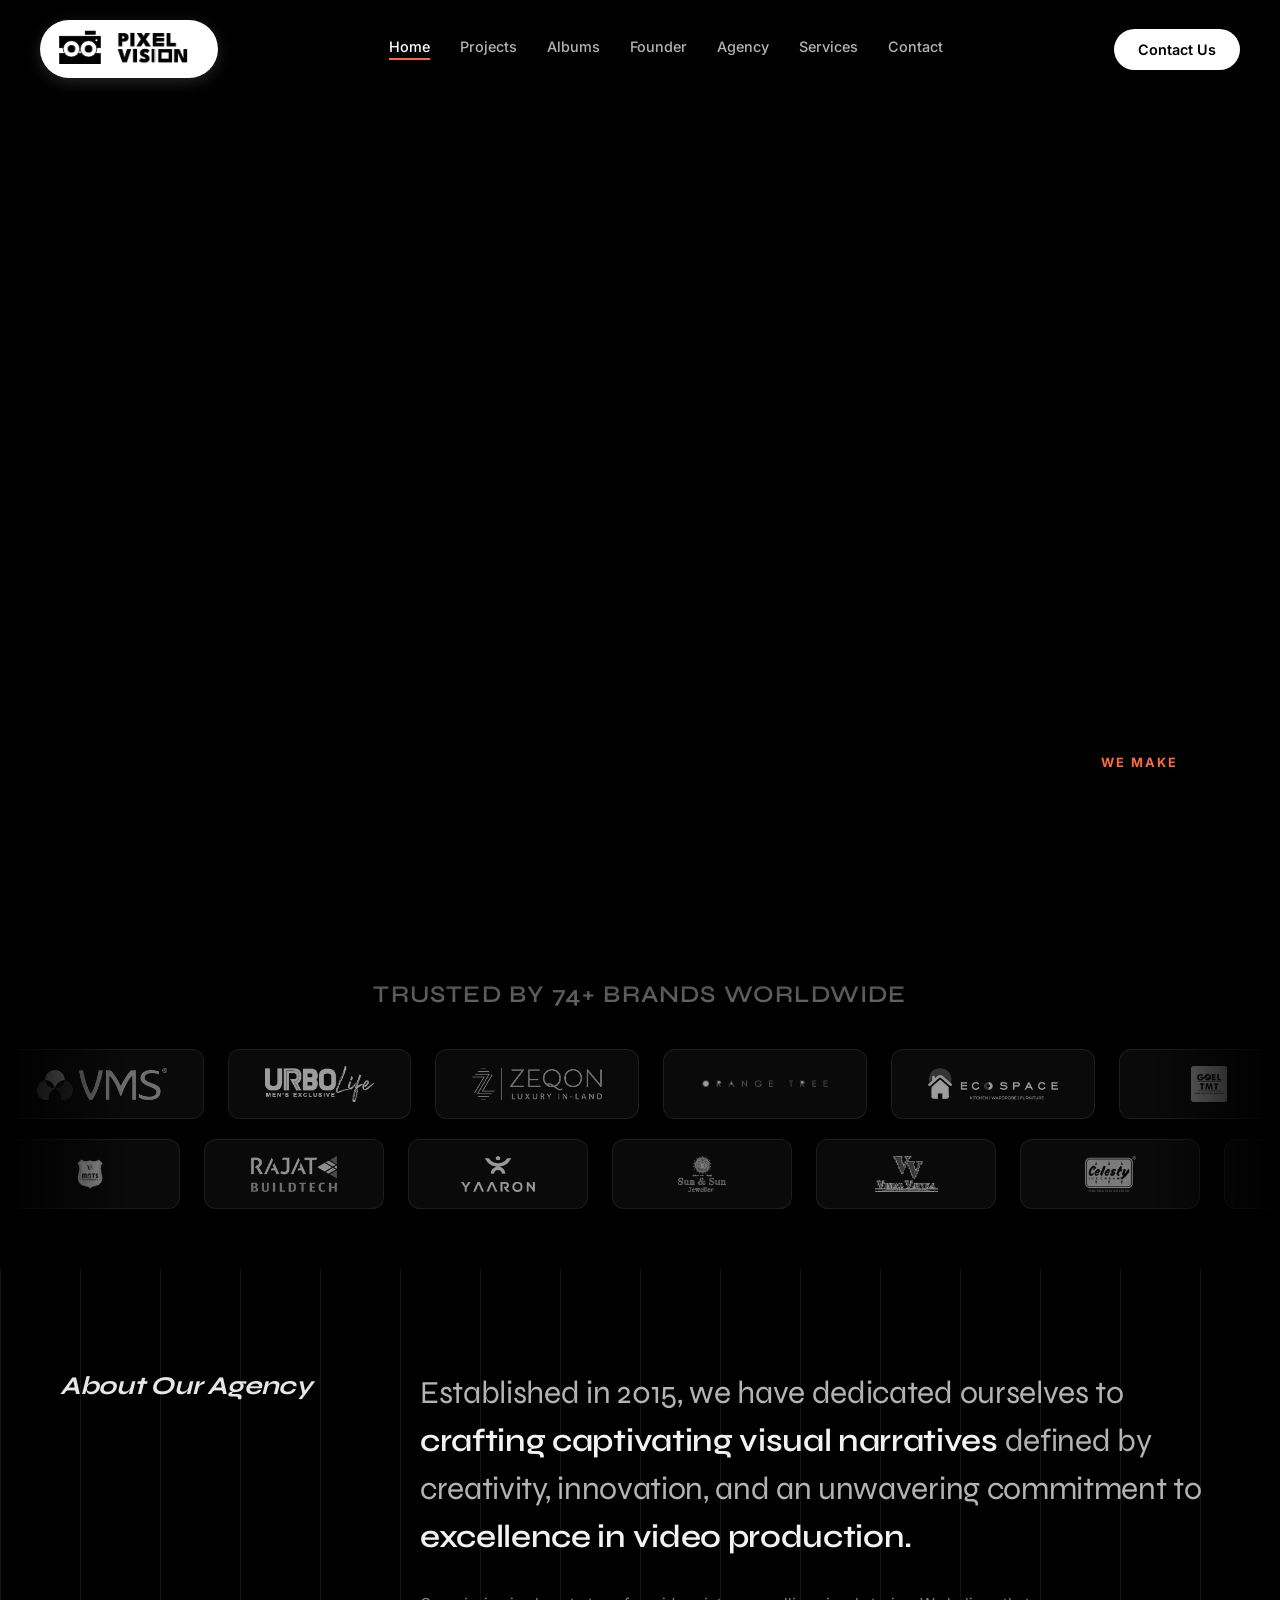
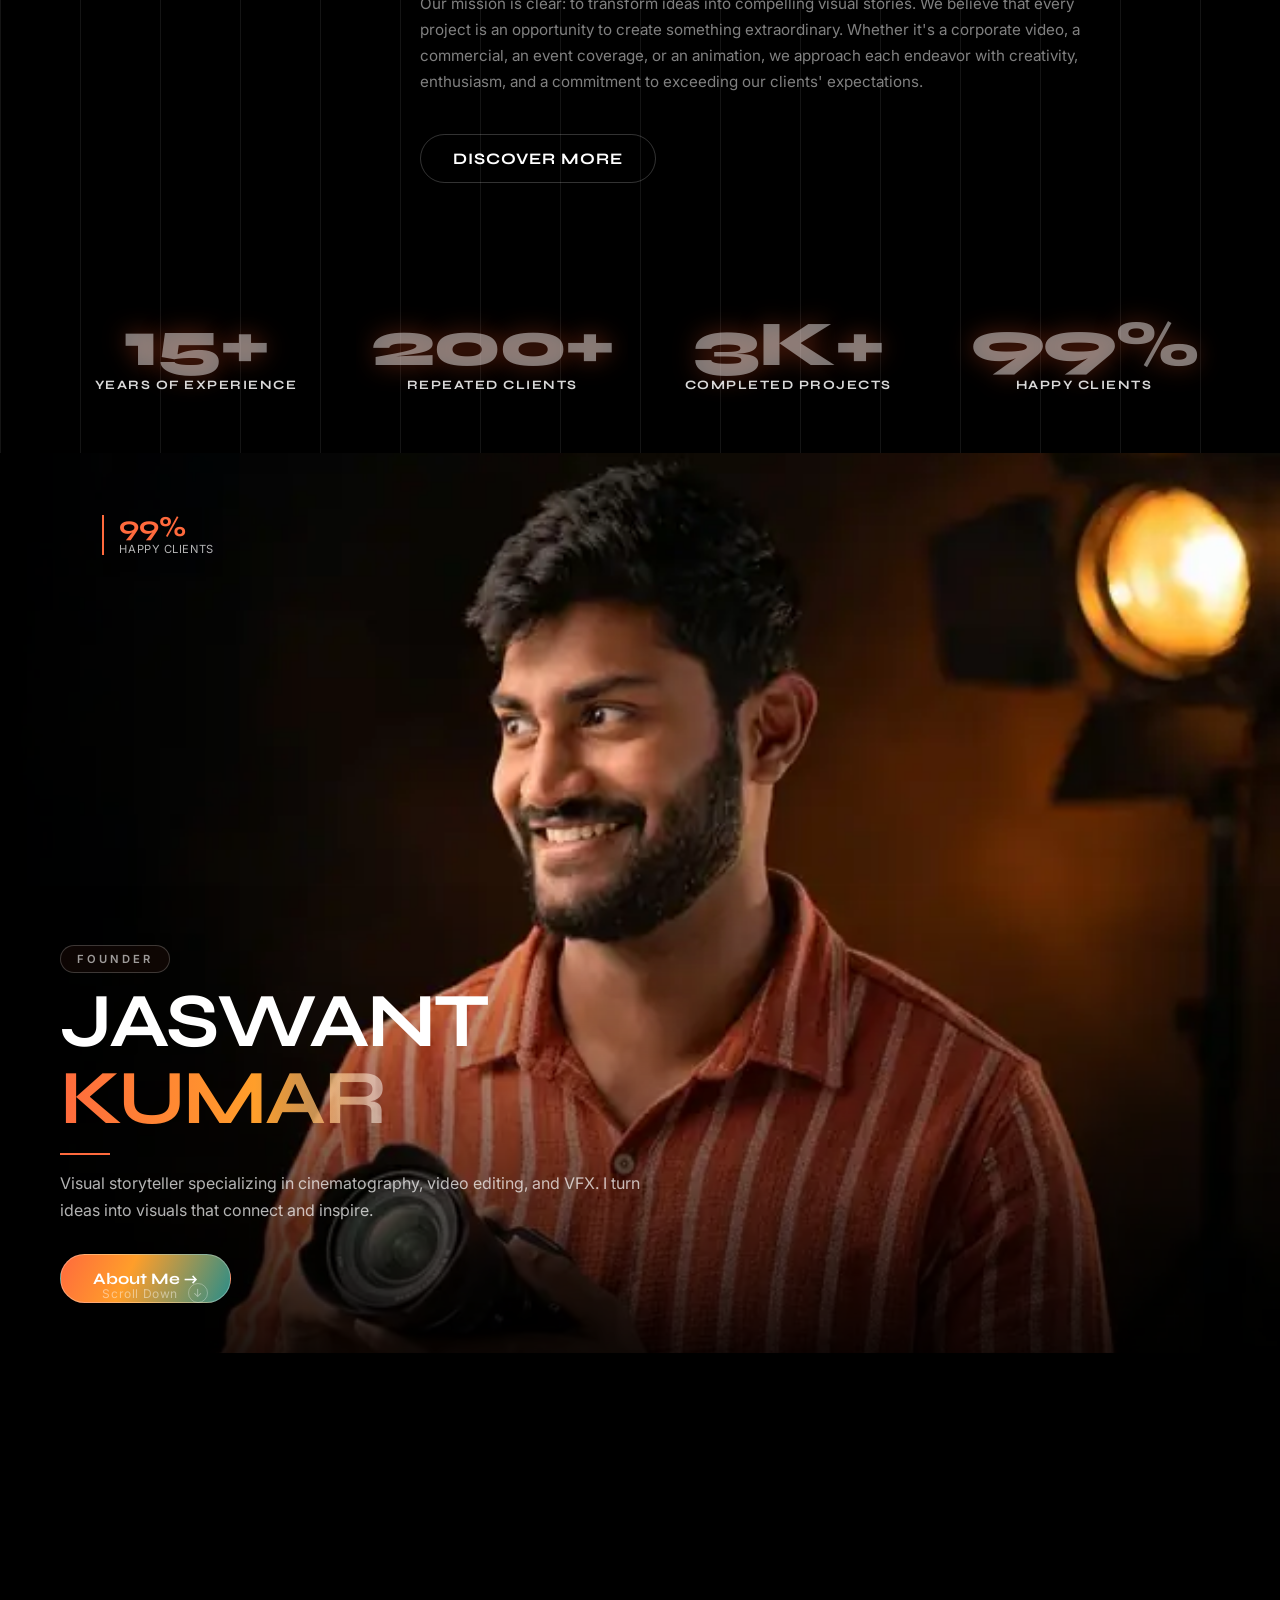
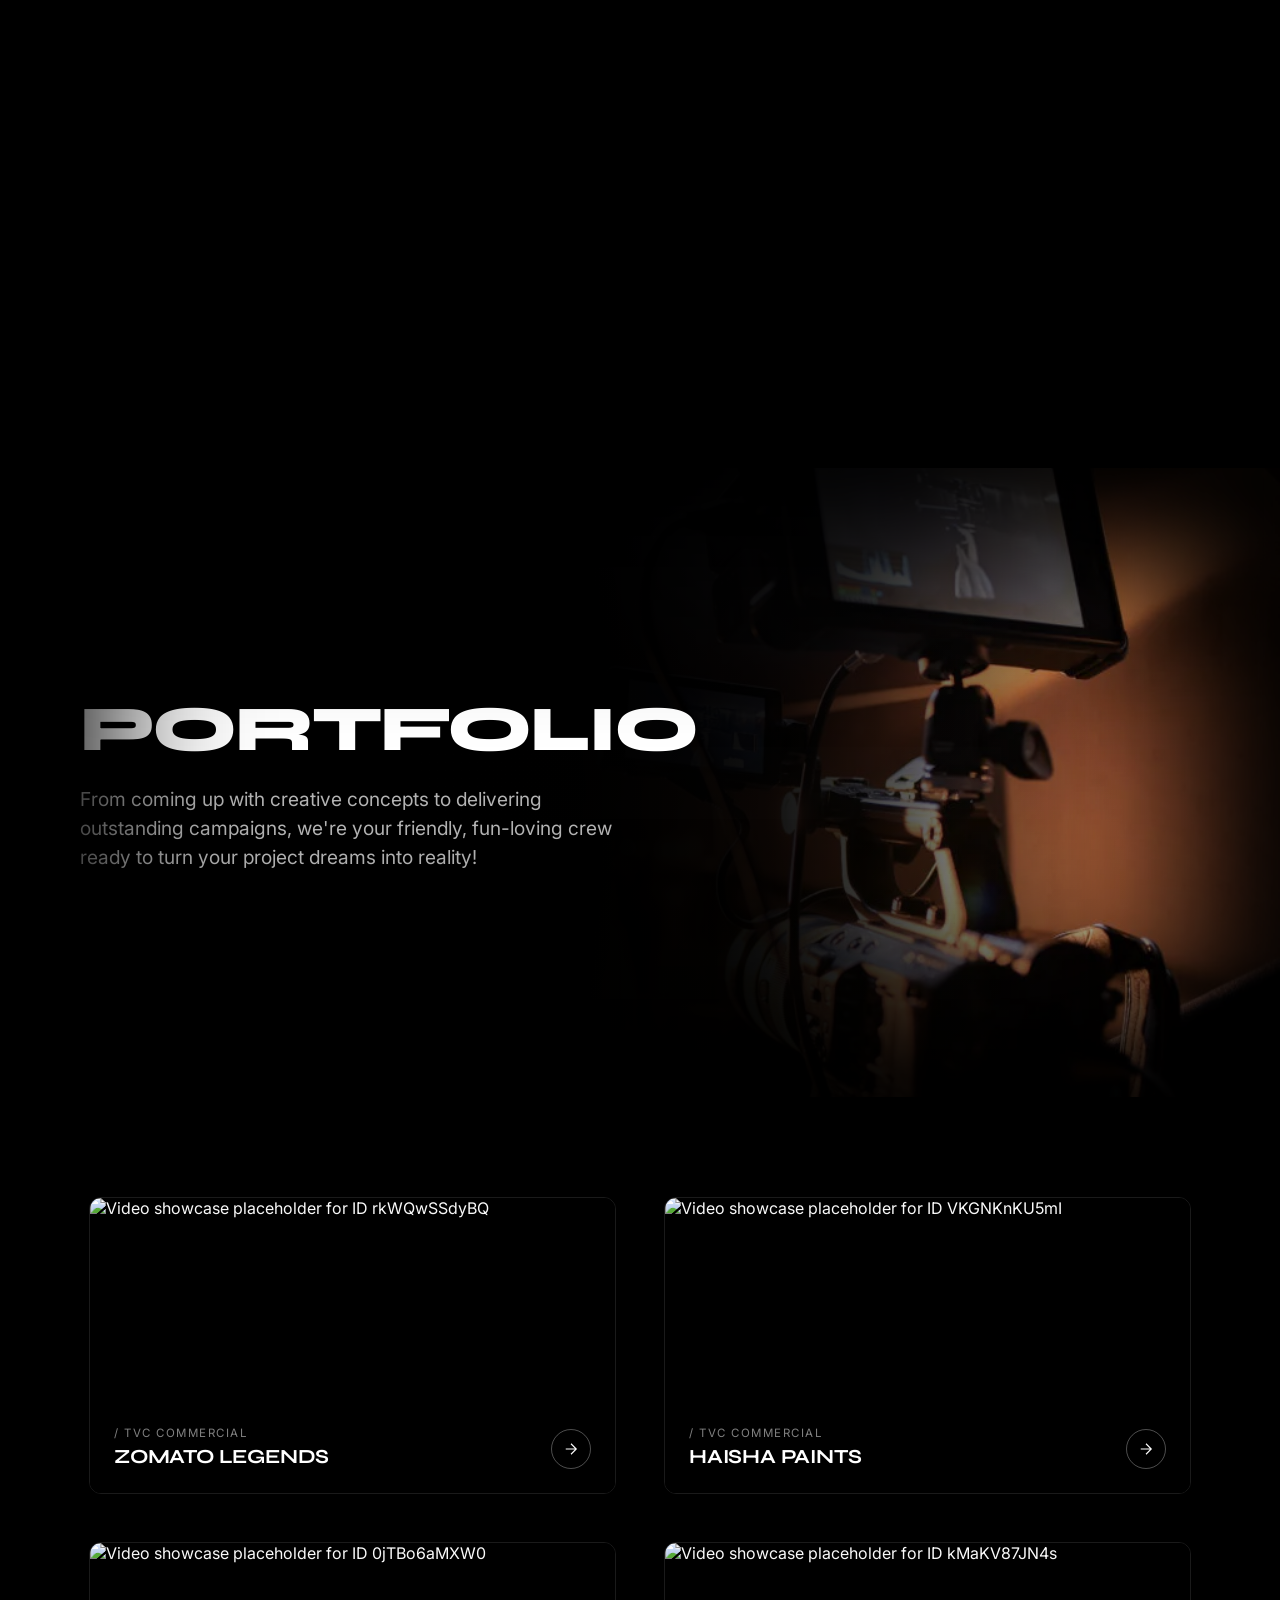
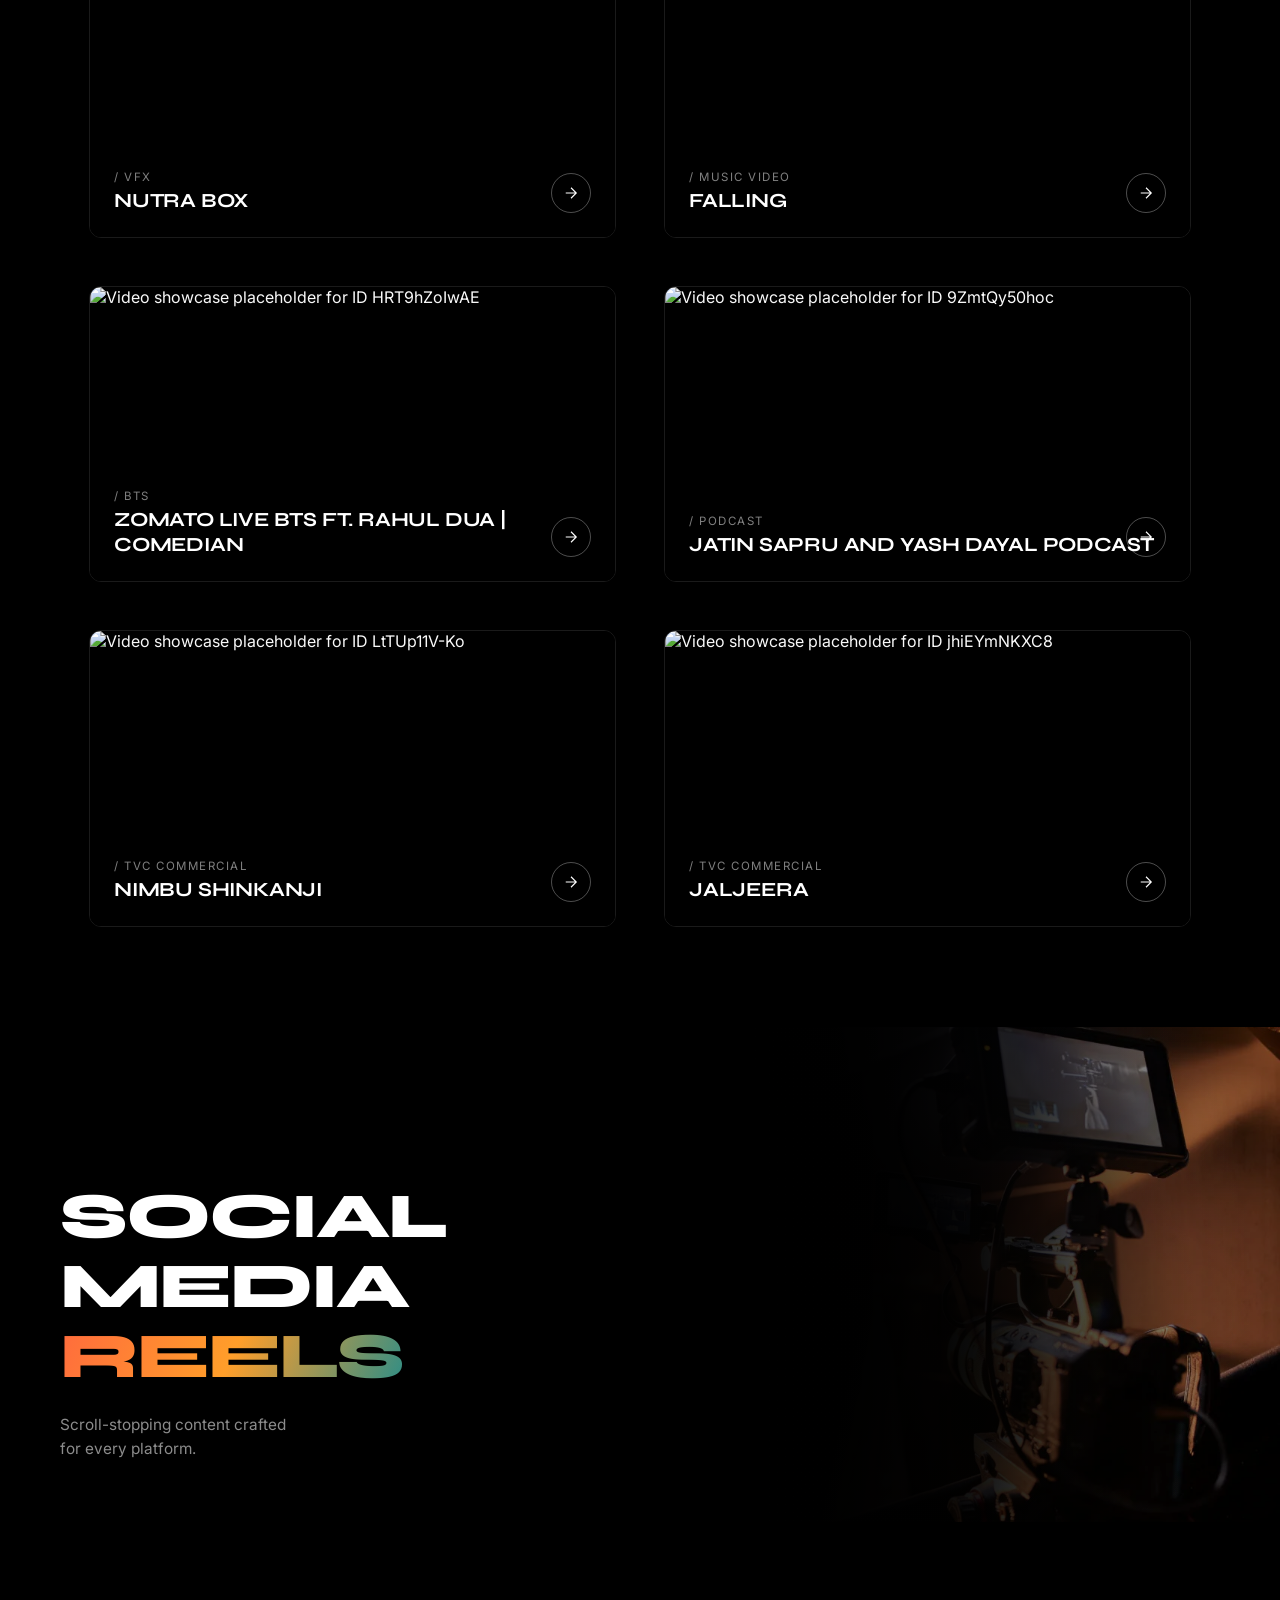
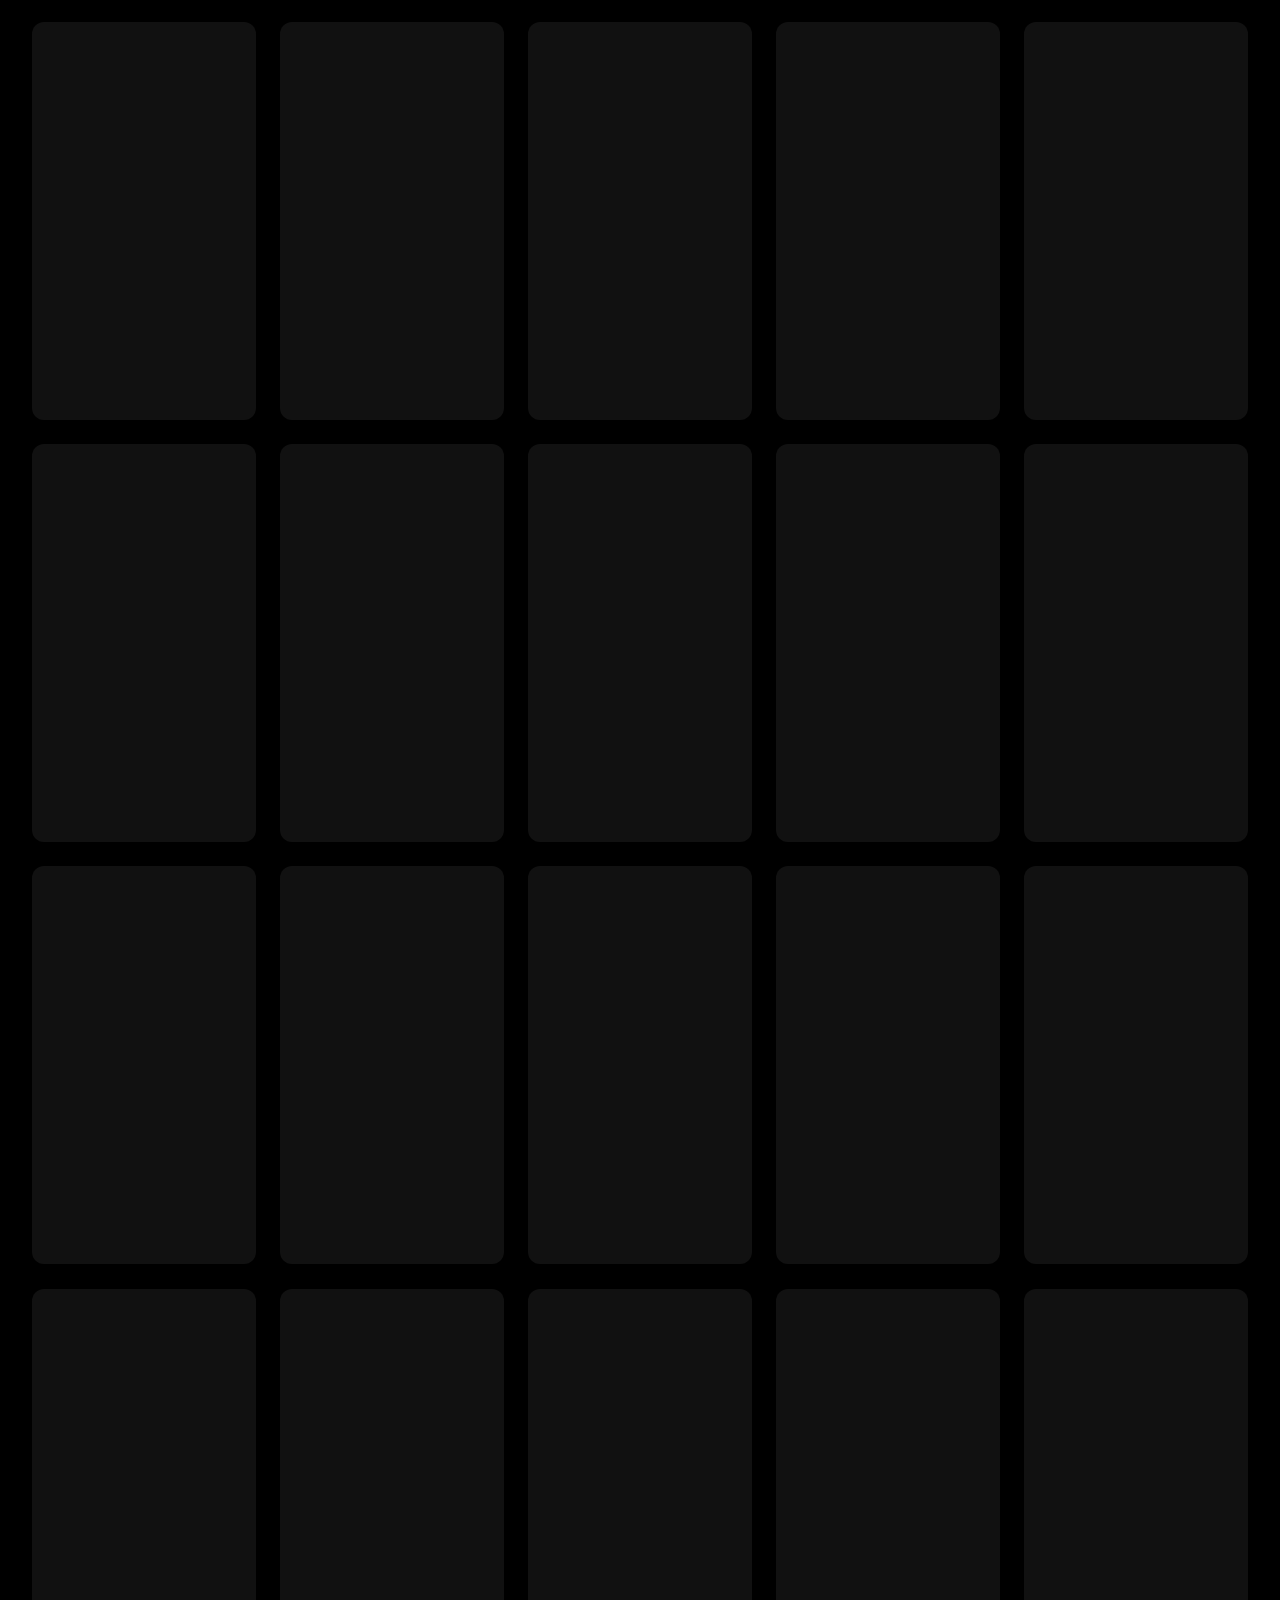
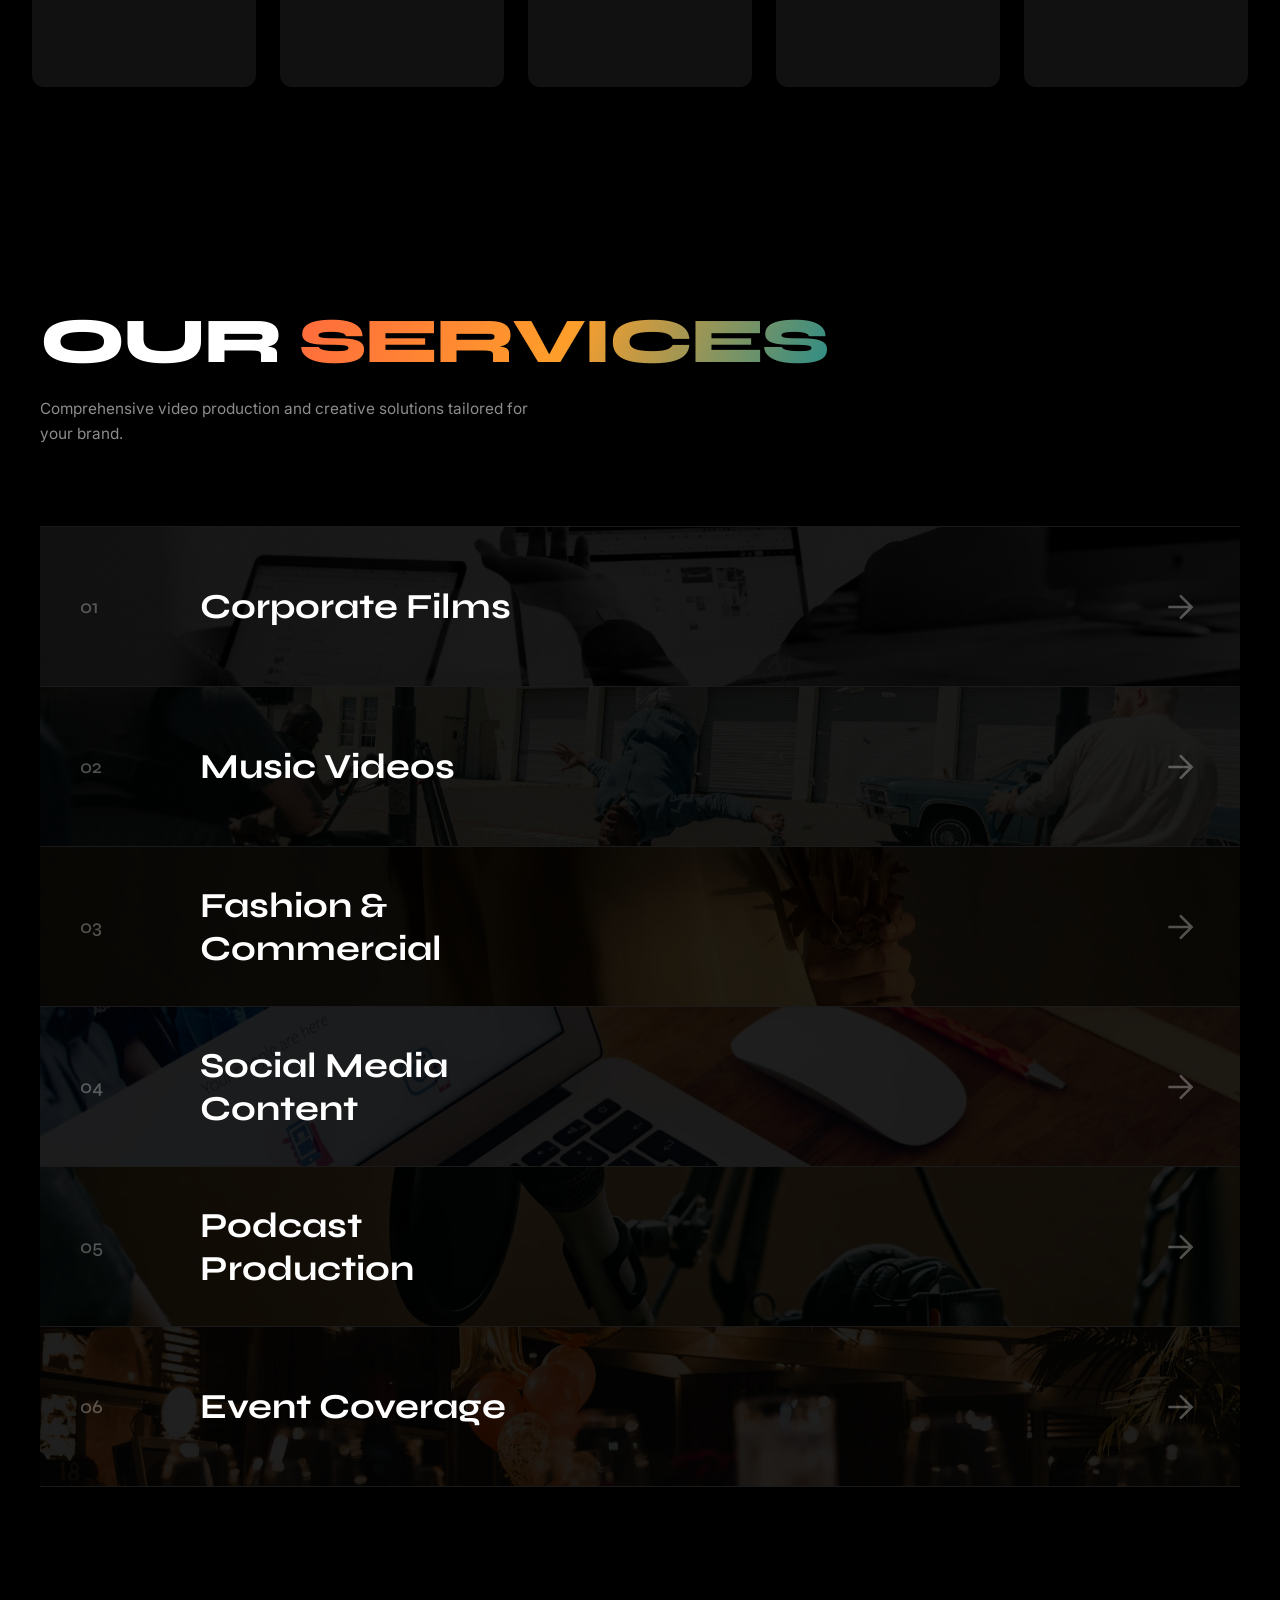
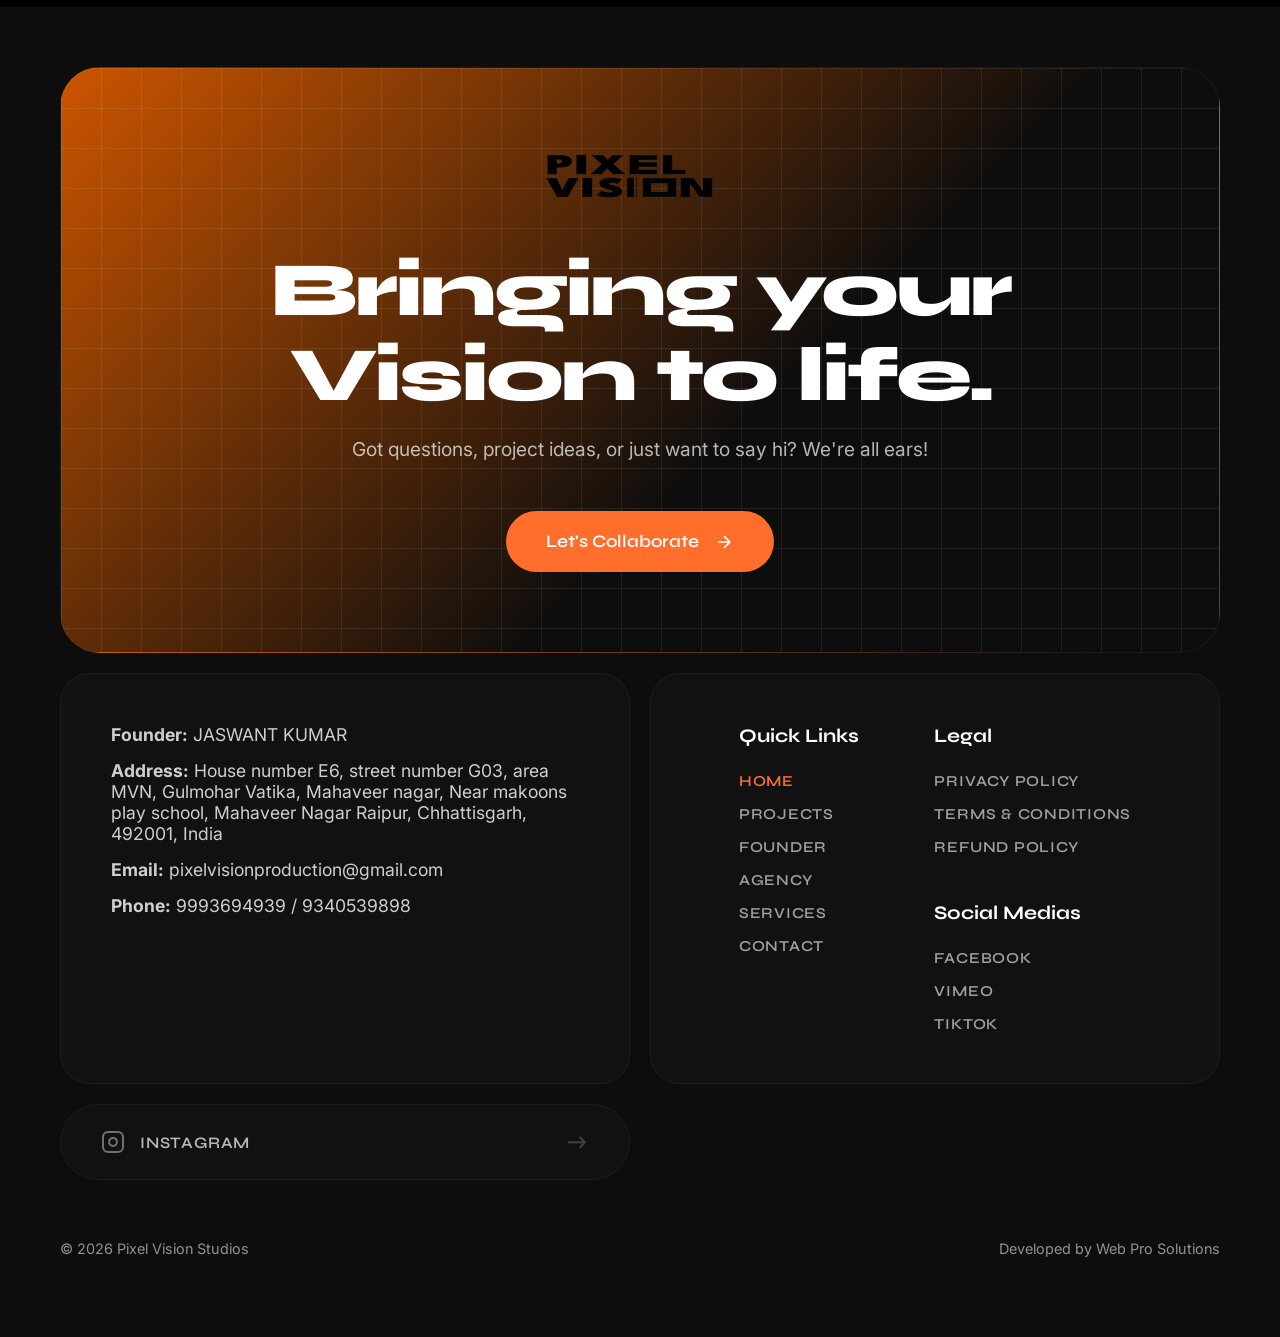
==== commit 081ae43e: "Add 5 new vertical reels to form 4th row" ====
--- a/index.html
+++ b/index.html
@@ -522,6 +522,10 @@
                     <iframe class="vimeo-iframe-reel" data-src="https://player.vimeo.com/video/1203459906?h=38eab40bd2&amp;badge=0&amp;autopause=0&amp;player_id=0&amp;app_id=58479&amp;autoplay=1&amp;muted=1&amp;loop=1&amp;background=1" frameborder="0" allow="autoplay; fullscreen; picture-in-picture" style="position:absolute;top:0;left:0;width:100%;height:100%;" title="Looks salon_final export2"></iframe>
                     <div class="video-placeholder" data-bg="https://vumbnail.com/1203459906.jpg"></div>
                 </div>
+                <div class="reel-item" tabindex="0">
+                    <iframe class="vimeo-iframe-reel" data-src="https://player.vimeo.com/video/1205443198?badge=0&amp;autopause=0&amp;player_id=0&amp;app_id=58479&amp;autoplay=1&amp;muted=1&amp;loop=1&amp;background=1" frameborder="0" allow="autoplay; fullscreen; picture-in-picture" style="position:absolute;top:0;left:0;width:100%;height:100%;" title="teaser_v1"></iframe>
+                    <div class="video-placeholder" data-bg="https://vumbnail.com/1205443198.jpg"></div>
+                </div>
             </div>
 
             <!-- Column 2 -->
@@ -538,6 +542,10 @@
                     <iframe class="vimeo-iframe-reel" data-src="https://player.vimeo.com/video/1203449240?h=ba7e503ebd&amp;badge=0&amp;autopause=0&amp;player_id=0&amp;app_id=58479&amp;autoplay=1&amp;muted=1&amp;loop=1&amp;background=1" frameborder="0" allow="autoplay; fullscreen; picture-in-picture" style="position:absolute;top:0;left:0;width:100%;height:100%;" title="TOBACCO_final"></iframe>
                     <div class="video-placeholder" data-bg="https://vumbnail.com/1203449240.jpg"></div>
                 </div>
+                <div class="reel-item" tabindex="0">
+                    <iframe class="vimeo-iframe-reel" data-src="https://player.vimeo.com/video/1206086286?h=d7db19f6e6&amp;badge=0&amp;autopause=0&amp;player_id=0&amp;app_id=58479&amp;autoplay=1&amp;muted=1&amp;loop=1&amp;background=1" frameborder="0" allow="autoplay; fullscreen; picture-in-picture" style="position:absolute;top:0;left:0;width:100%;height:100%;" title="GOELD EXPORT"></iframe>
+                    <div class="video-placeholder" data-bg="https://vumbnail.com/1206086286.jpg"></div>
+                </div>
             </div>
 
             <!-- Column 3 -->
@@ -554,6 +562,10 @@
                     <iframe class="vimeo-iframe-reel" data-src="https://player.vimeo.com/video/1205243739?badge=0&amp;autopause=0&amp;player_id=0&amp;app_id=58479&amp;autoplay=1&amp;muted=1&amp;loop=1&amp;background=1" frameborder="0" allow="autoplay; fullscreen; picture-in-picture" style="position:absolute;top:0;left:0;width:100%;height:100%;" title="Tennis_v2"></iframe>
                     <div class="video-placeholder" data-bg="https://vumbnail.com/1205243739.jpg"></div>
                 </div>
+                <div class="reel-item" tabindex="0">
+                    <iframe class="vimeo-iframe-reel" data-src="https://player.vimeo.com/video/1203435804?h=7e3813eb46&amp;badge=0&amp;autopause=0&amp;player_id=0&amp;app_id=58479&amp;autoplay=1&amp;muted=1&amp;loop=1&amp;background=1" frameborder="0" allow="autoplay; fullscreen; picture-in-picture" style="position:absolute;top:0;left:0;width:100%;height:100%;" title="Sahil solo reel v2"></iframe>
+                    <div class="video-placeholder" data-bg="https://vumbnail.com/1203435804.jpg"></div>
+                </div>
             </div>
 
             <!-- Column 4 -->
@@ -570,6 +582,10 @@
                     <iframe class="vimeo-iframe-reel" data-src="https://player.vimeo.com/video/980665828?h=7665c90ce1&amp;badge=0&amp;autopause=0&amp;player_id=0&amp;app_id=58479&amp;autoplay=1&amp;muted=1&amp;loop=1&amp;background=1" frameborder="0" allow="autoplay; fullscreen; picture-in-picture" style="position:absolute;top:0;left:0;width:100%;height:100%;" title="Devil'sBurger_Final"></iframe>
                     <div class="video-placeholder" data-bg="https://vumbnail.com/980665828.jpg"></div>
                 </div>
+                <div class="reel-item" tabindex="0">
+                    <iframe class="vimeo-iframe-reel" data-src="https://player.vimeo.com/video/1204935580?badge=0&amp;autopause=0&amp;player_id=0&amp;app_id=58479&amp;autoplay=1&amp;muted=1&amp;loop=1&amp;background=1" frameborder="0" allow="autoplay; fullscreen; picture-in-picture" style="position:absolute;top:0;left:0;width:100%;height:100%;" title="AVOLT_PRODUCTAD_V1"></iframe>
+                    <div class="video-placeholder" data-bg="https://vumbnail.com/1204935580.jpg"></div>
+                </div>
             </div>
 
             <!-- Column 5 -->
@@ -585,6 +601,10 @@
                 <div class="reel-item" tabindex="0">
                     <iframe class="vimeo-iframe-reel" data-src="https://player.vimeo.com/video/1204947261?badge=0&amp;autopause=0&amp;player_id=0&amp;app_id=58479&amp;autoplay=1&amp;muted=1&amp;loop=1&amp;background=1" frameborder="0" allow="autoplay; fullscreen; picture-in-picture" style="position:absolute;top:0;left:0;width:100%;height:100%;" title="REEL 1_FINAL"></iframe>
                     <div class="video-placeholder" data-bg="https://vumbnail.com/1204947261.jpg"></div>
+                </div>
+                <div class="reel-item" tabindex="0">
+                    <iframe class="vimeo-iframe-reel" data-src="https://player.vimeo.com/video/1204946562?h=bd43ce2379&amp;badge=0&amp;autopause=0&amp;player_id=0&amp;app_id=58479&amp;autoplay=1&amp;muted=1&amp;loop=1&amp;background=1" frameborder="0" allow="autoplay; fullscreen; picture-in-picture" style="position:absolute;top:0;left:0;width:100%;height:100%;" title="reel4_COLLAB_REEL_V2"></iframe>
+                    <div class="video-placeholder" data-bg="https://vumbnail.com/1204946562.jpg"></div>
                 </div>
             </div>
 
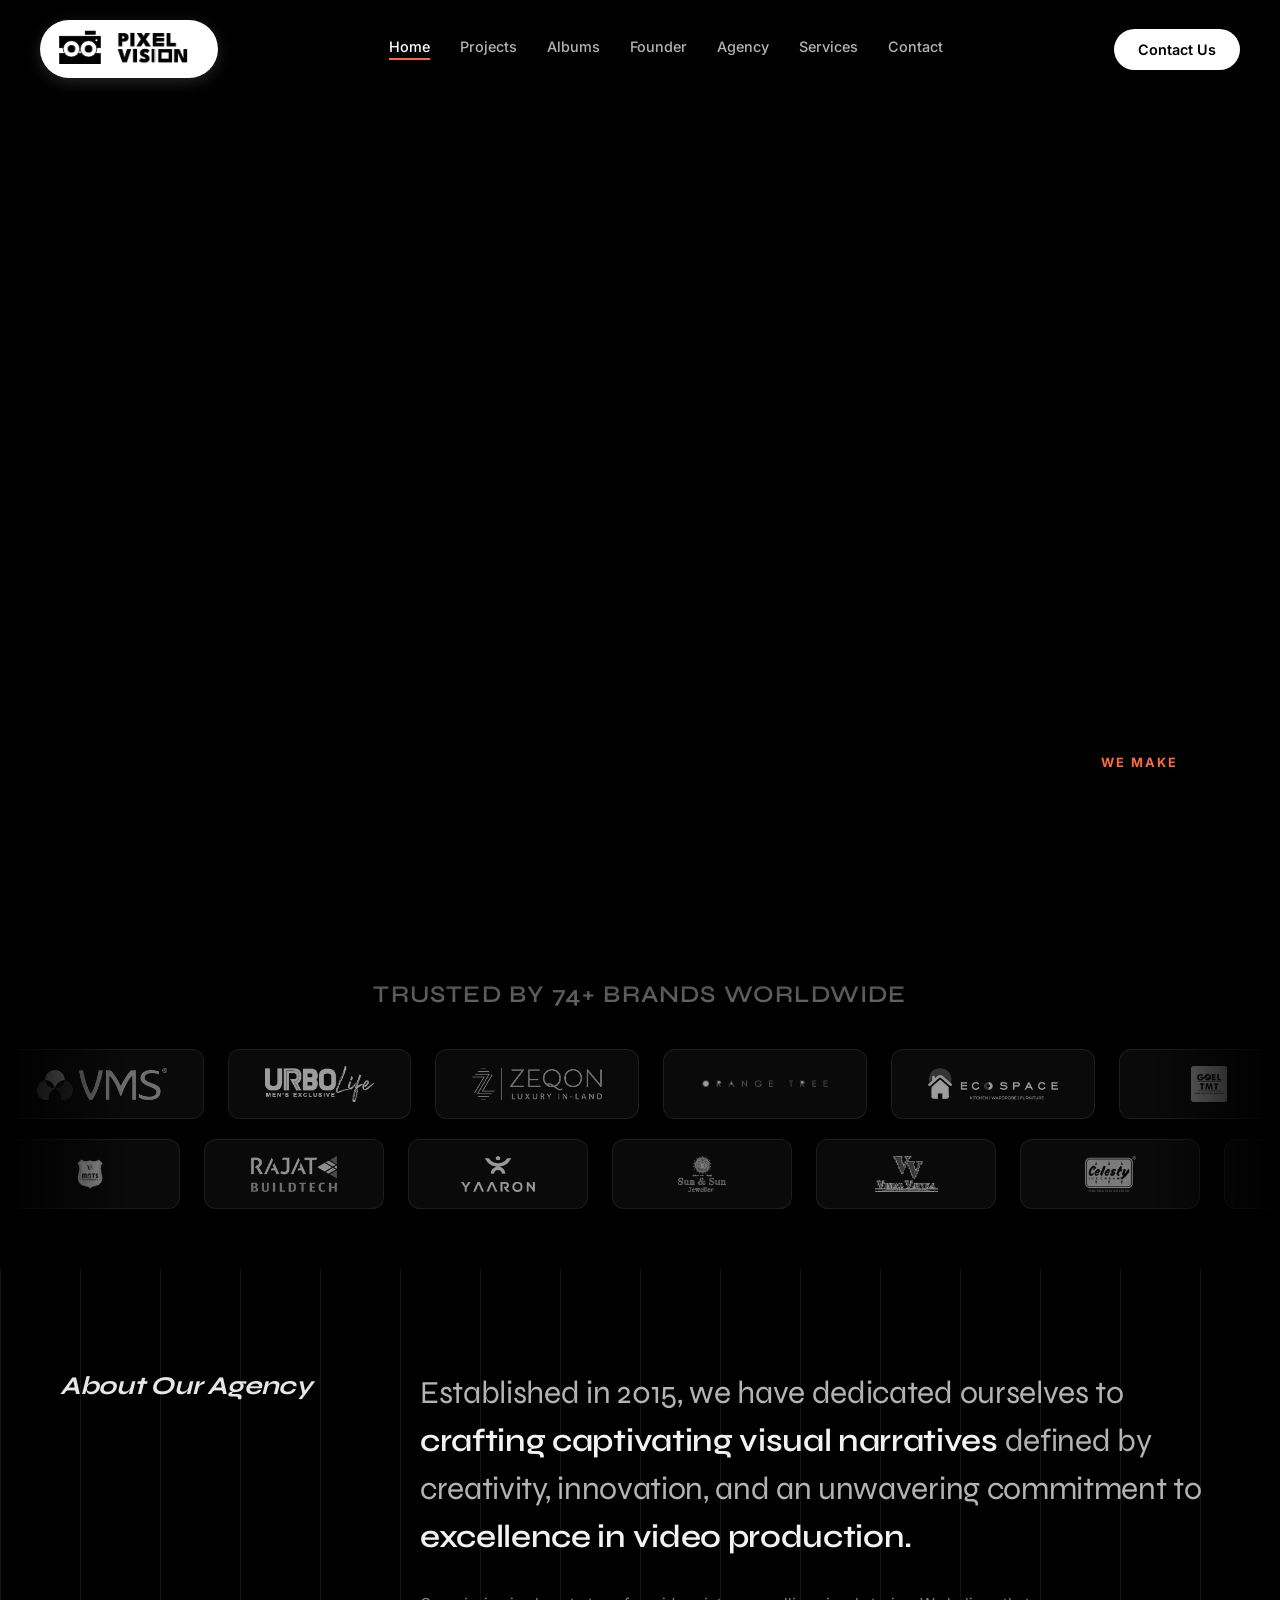
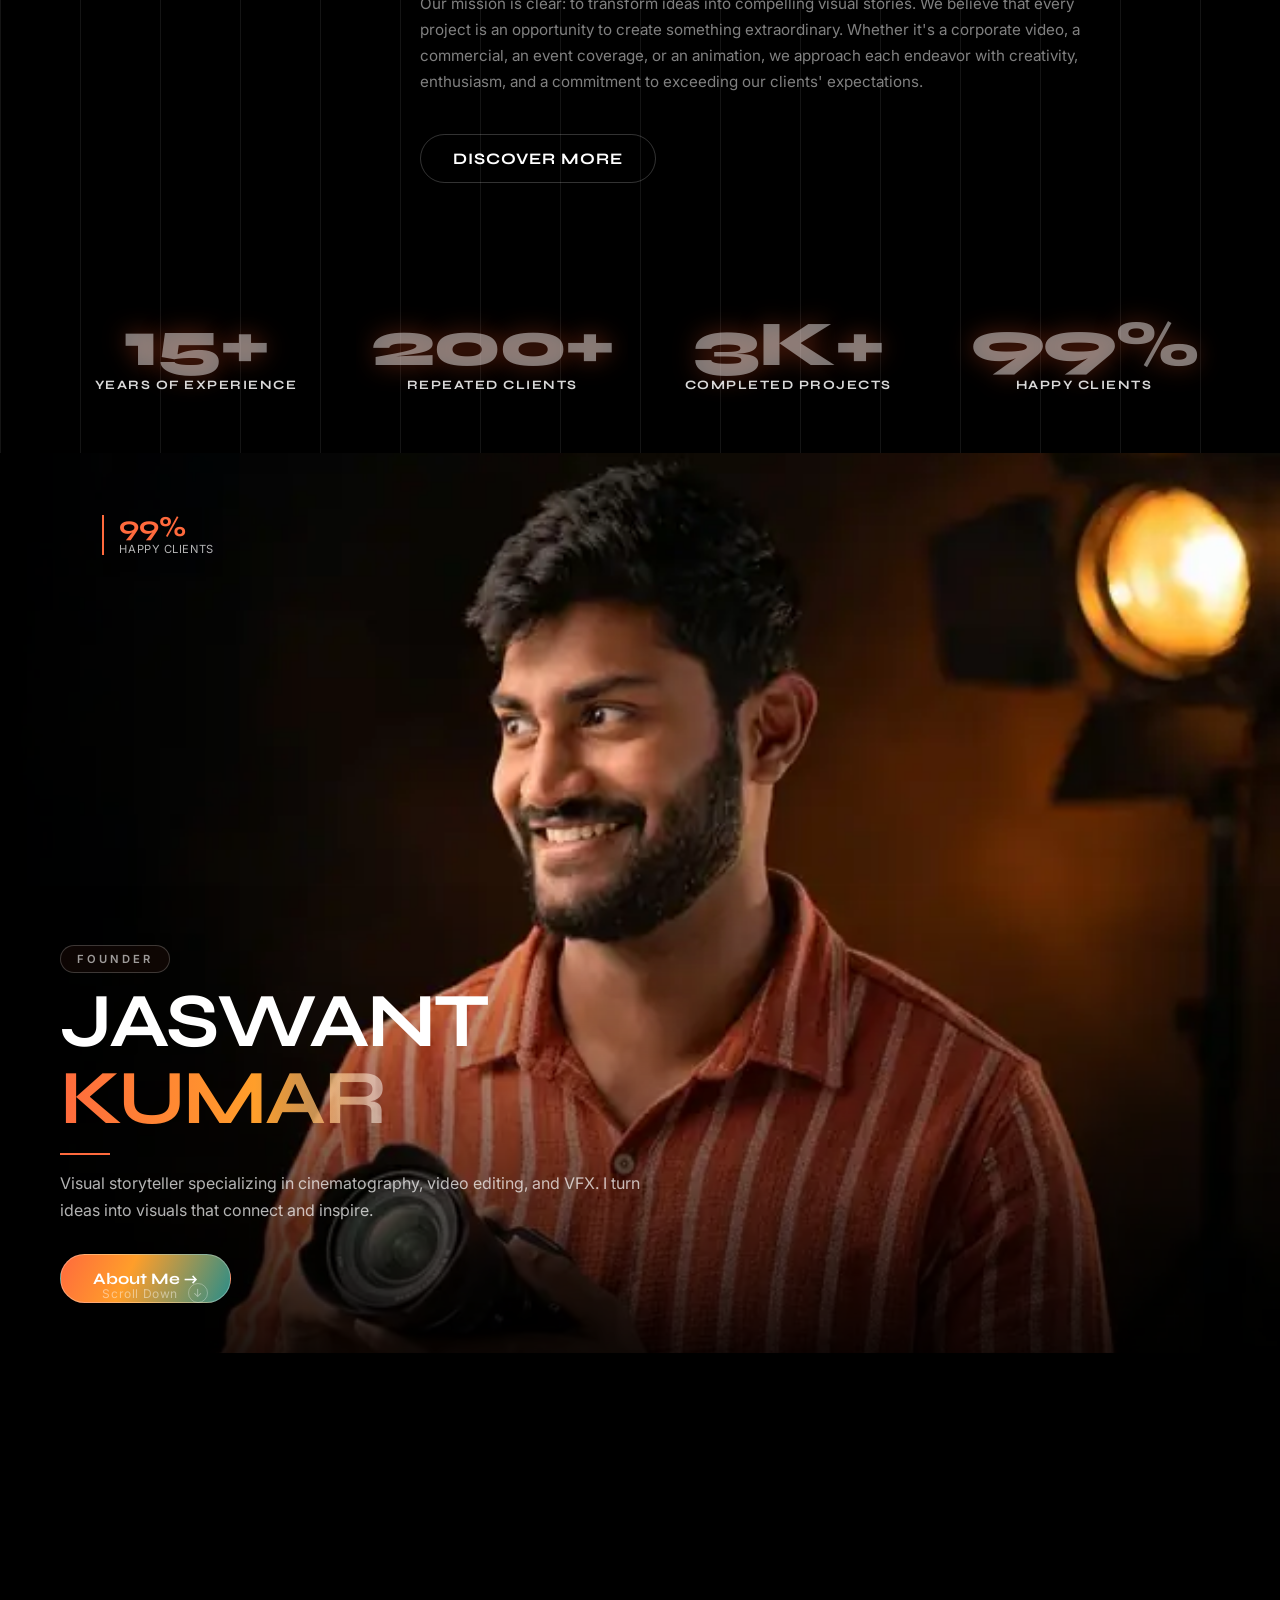
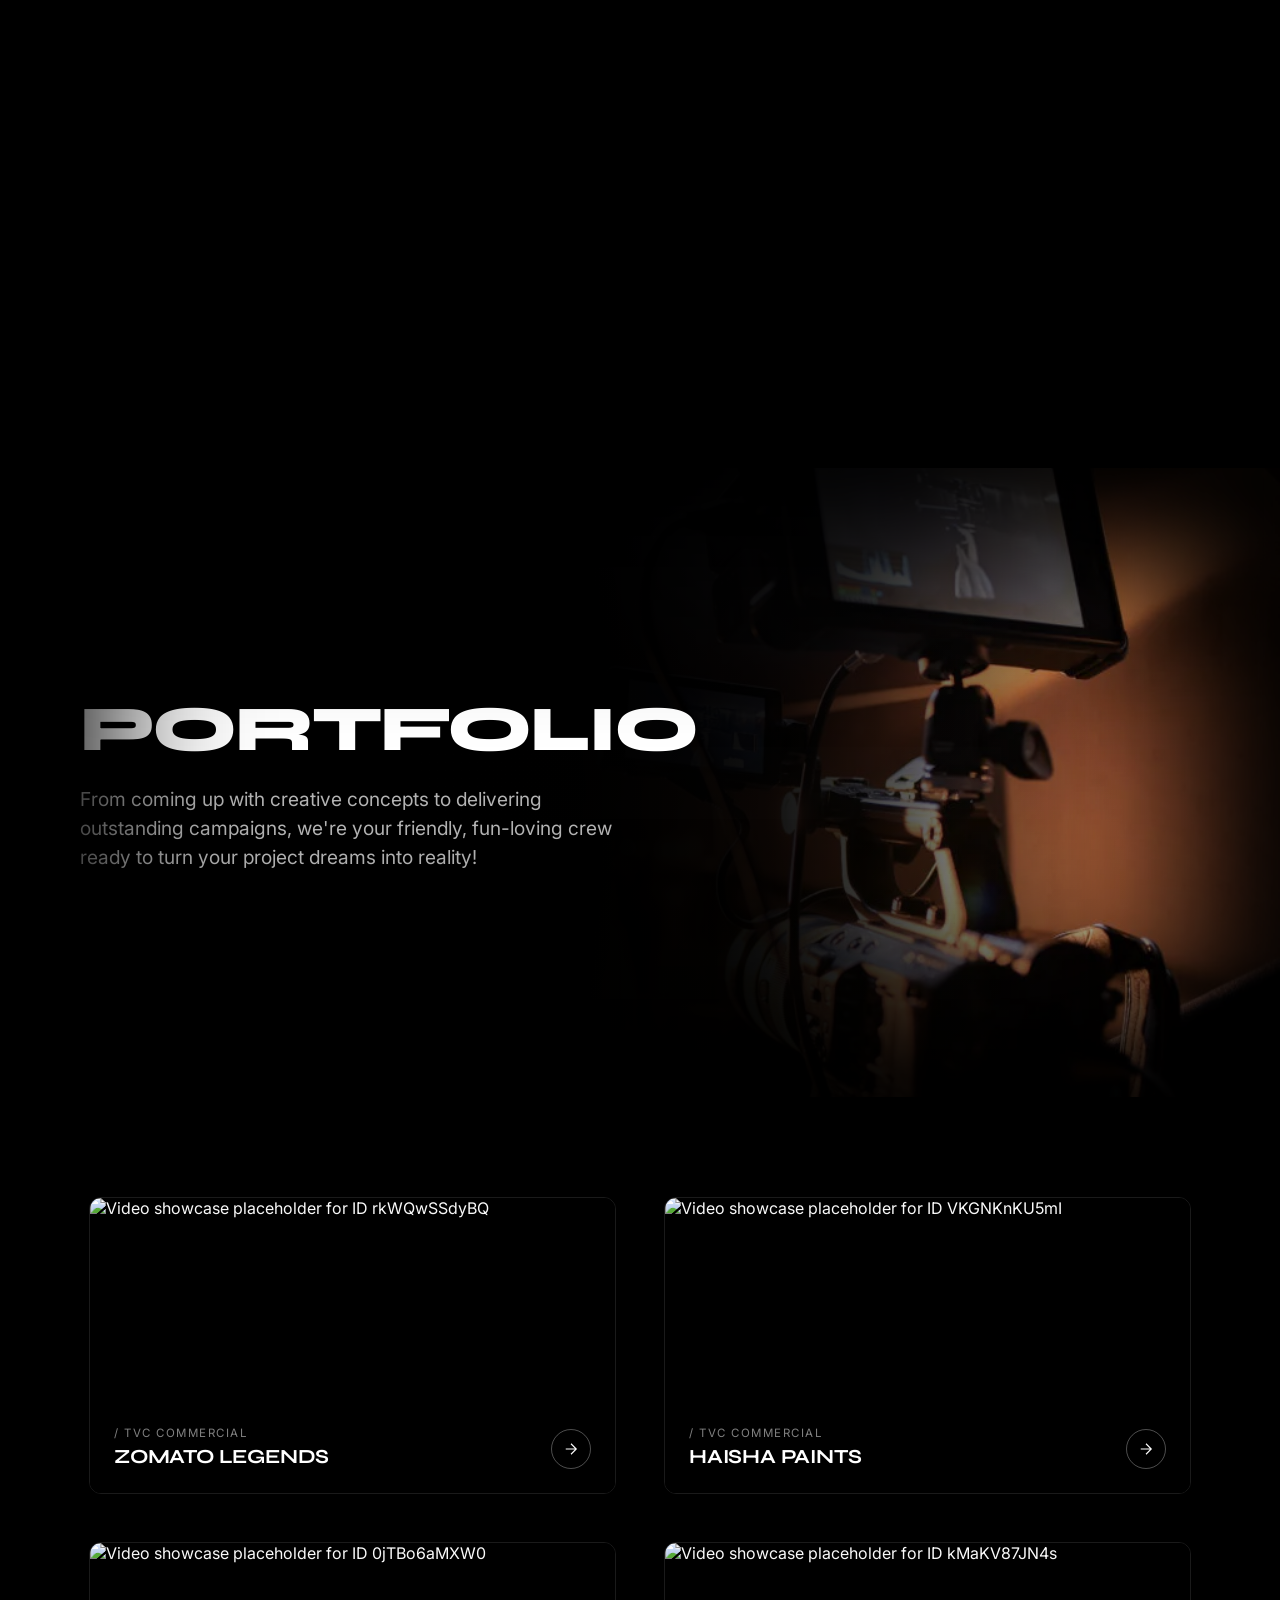
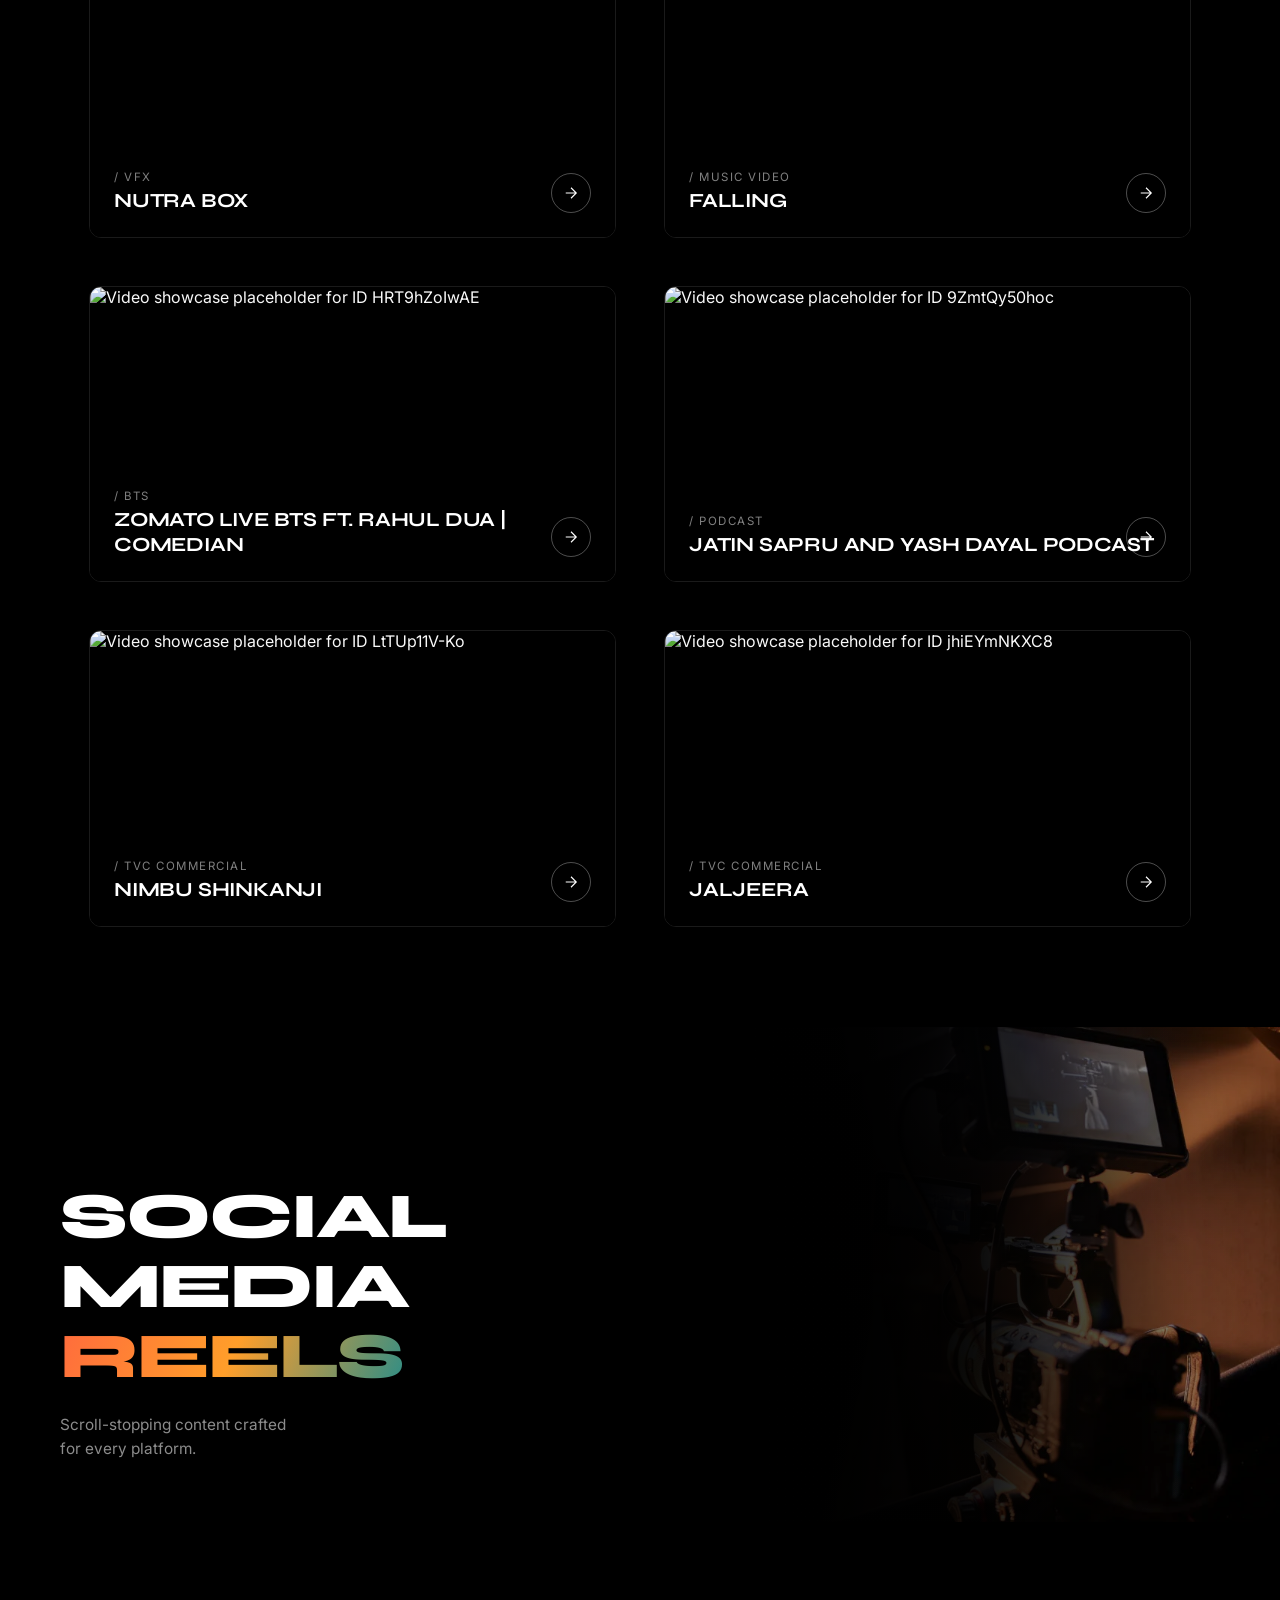
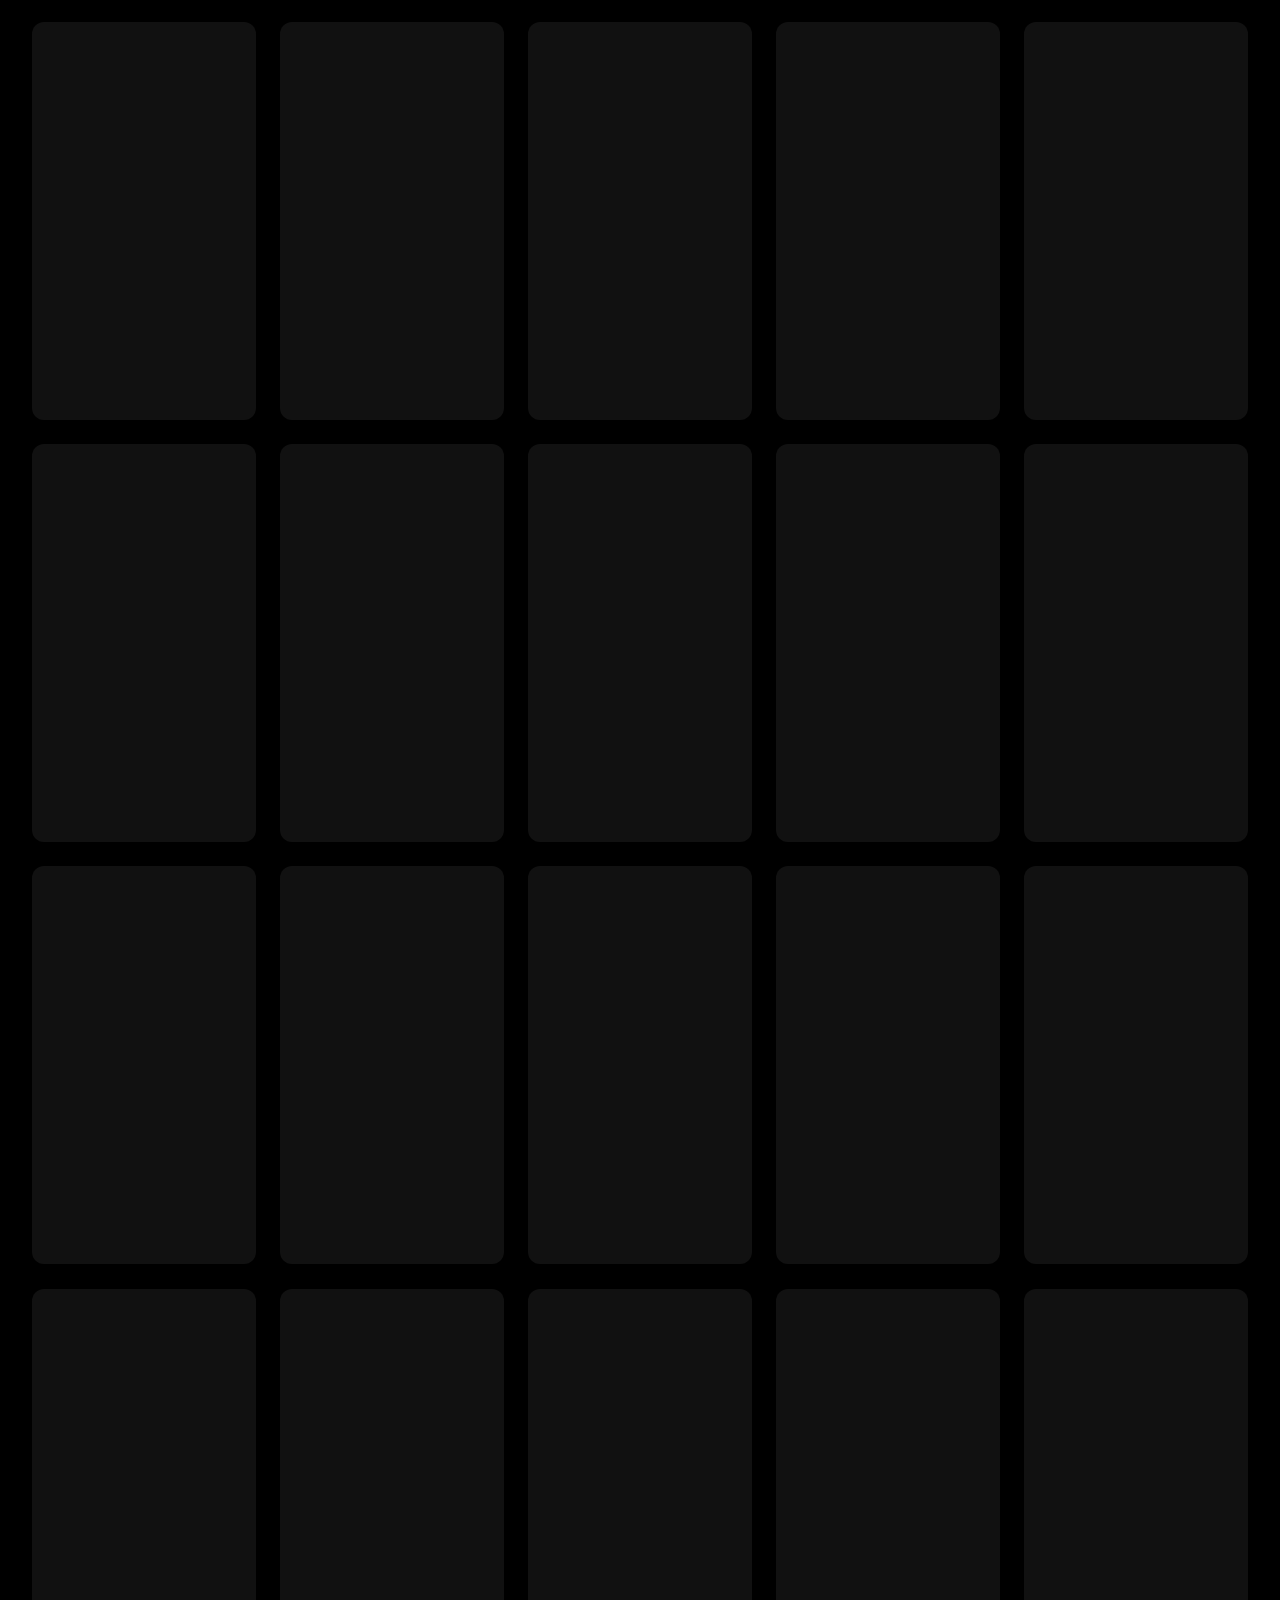
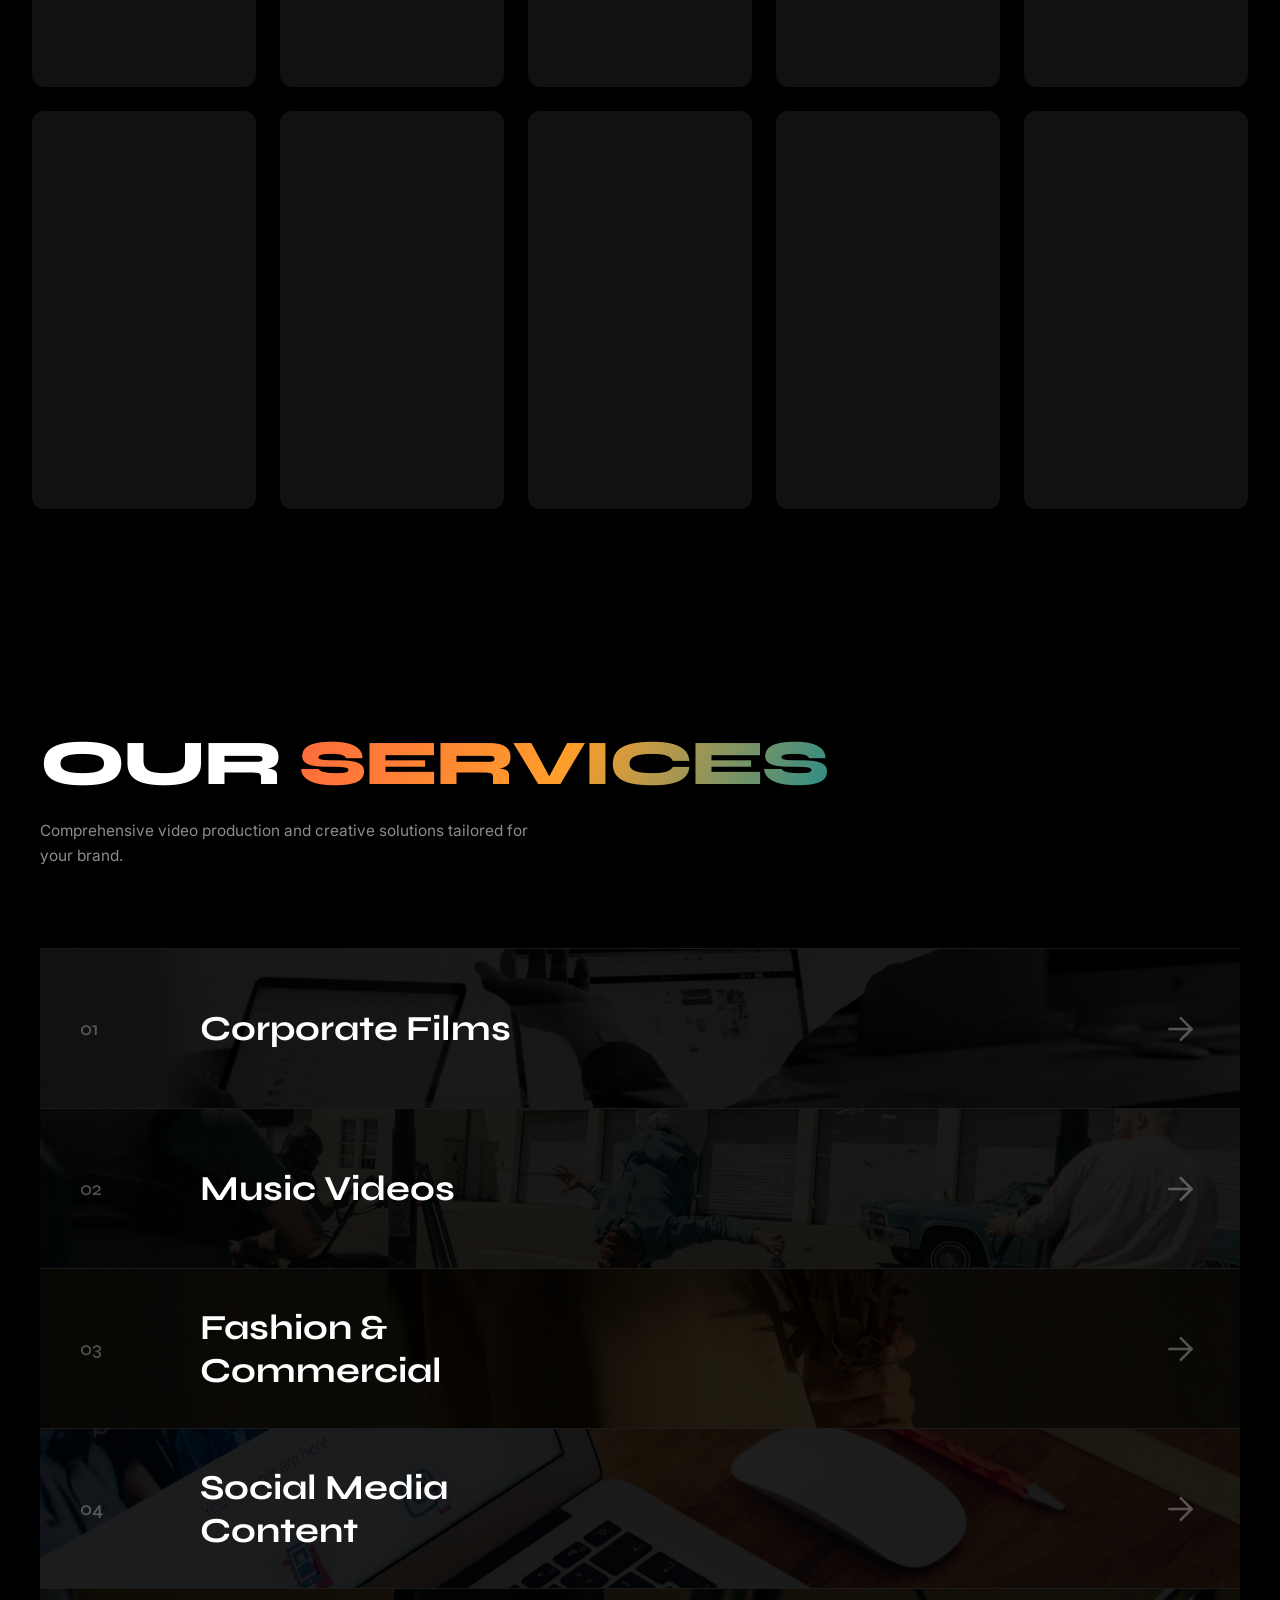
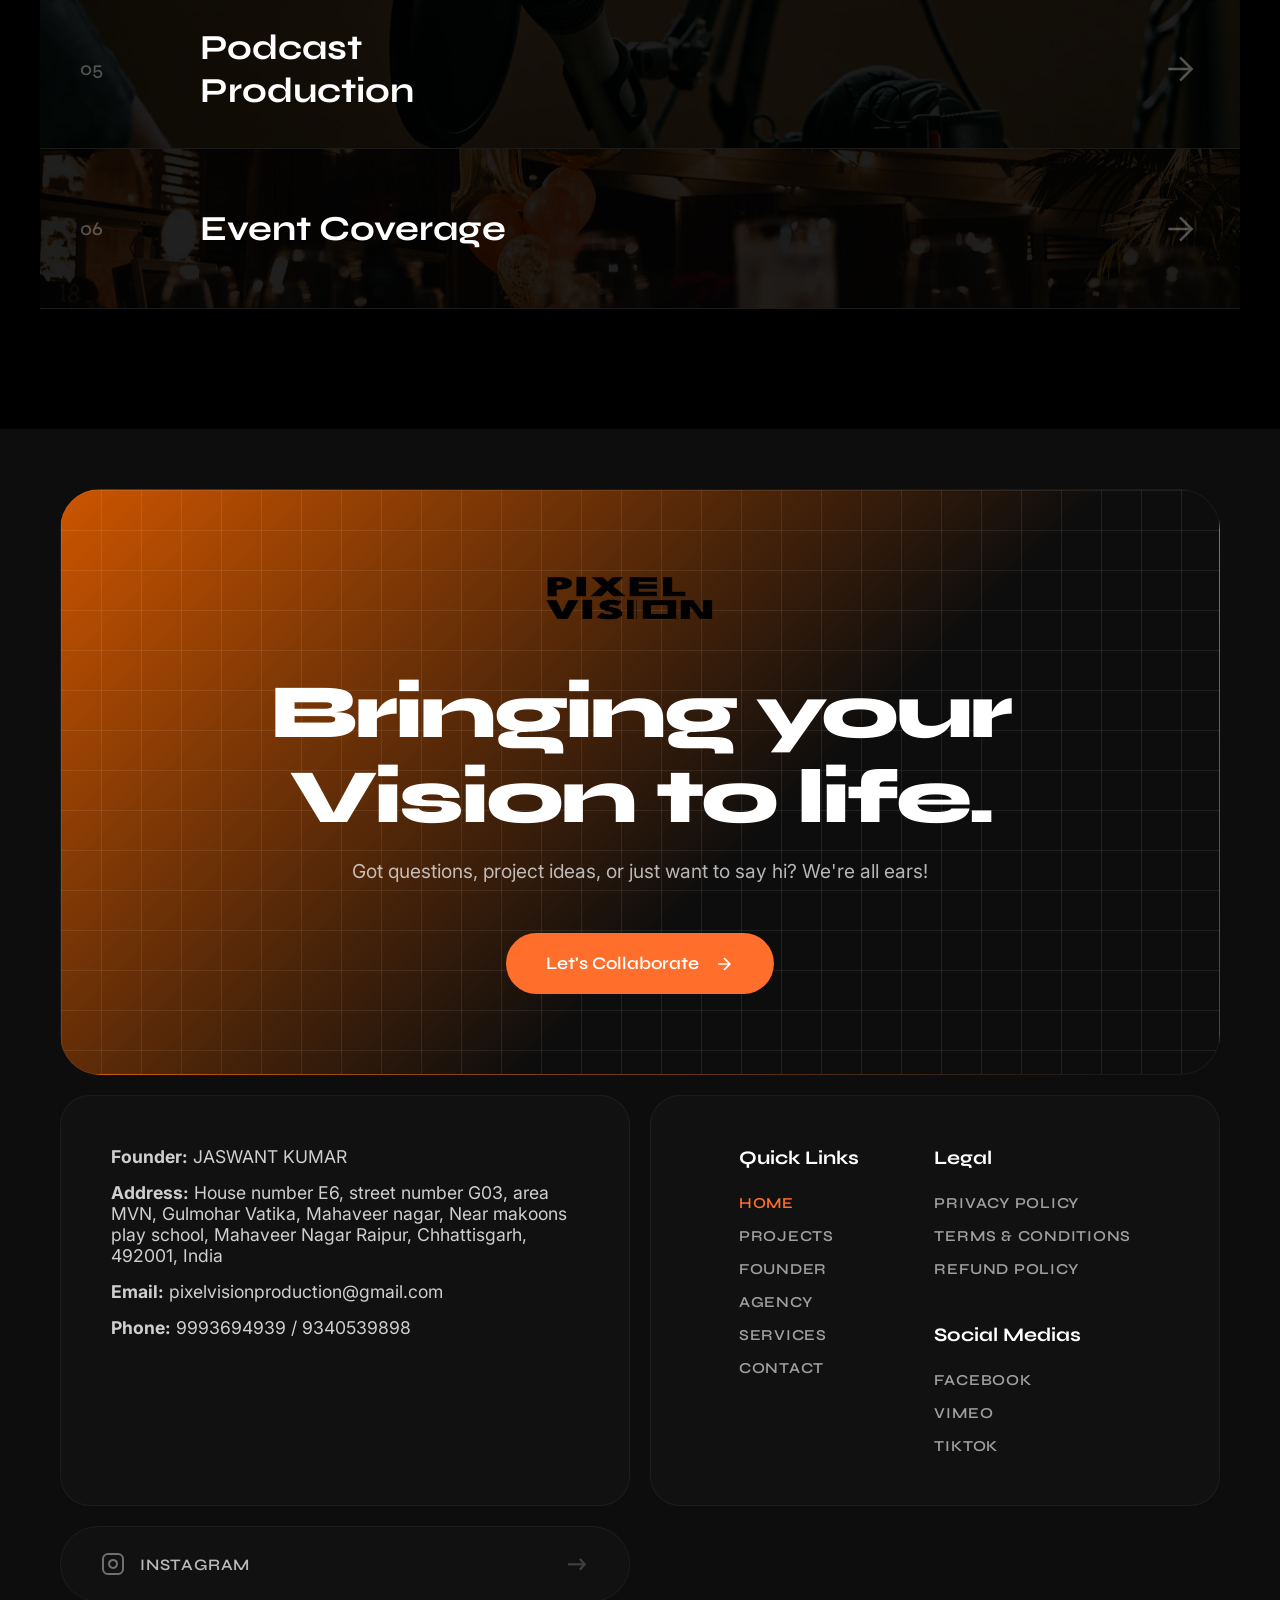
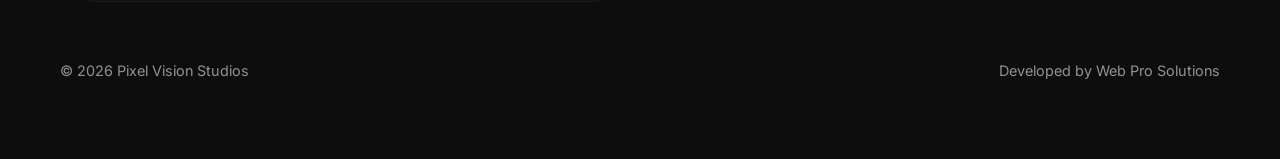
==== commit 82af4332: "Add 5th row of vertical reels to grid" ====
--- a/index.html
+++ b/index.html
@@ -526,6 +526,10 @@
                     <iframe class="vimeo-iframe-reel" data-src="https://player.vimeo.com/video/1205443198?badge=0&amp;autopause=0&amp;player_id=0&amp;app_id=58479&amp;autoplay=1&amp;muted=1&amp;loop=1&amp;background=1" frameborder="0" allow="autoplay; fullscreen; picture-in-picture" style="position:absolute;top:0;left:0;width:100%;height:100%;" title="teaser_v1"></iframe>
                     <div class="video-placeholder" data-bg="https://vumbnail.com/1205443198.jpg"></div>
                 </div>
+                <div class="reel-item" tabindex="0">
+                    <iframe class="vimeo-iframe-reel" data-src="https://player.vimeo.com/video/1203448608?h=32950845ed&amp;badge=0&amp;autopause=0&amp;player_id=0&amp;app_id=58479&amp;autoplay=1&amp;muted=1&amp;loop=1&amp;background=1" frameborder="0" allow="autoplay; fullscreen; picture-in-picture" style="position:absolute;top:0;left:0;width:100%;height:100%;" title="ARTH_SCRIPT_VANILLA_V2"></iframe>
+                    <div class="video-placeholder" data-bg="https://vumbnail.com/1203448608.jpg"></div>
+                </div>
             </div>
 
             <!-- Column 2 -->
@@ -546,6 +550,10 @@
                     <iframe class="vimeo-iframe-reel" data-src="https://player.vimeo.com/video/1206086286?h=d7db19f6e6&amp;badge=0&amp;autopause=0&amp;player_id=0&amp;app_id=58479&amp;autoplay=1&amp;muted=1&amp;loop=1&amp;background=1" frameborder="0" allow="autoplay; fullscreen; picture-in-picture" style="position:absolute;top:0;left:0;width:100%;height:100%;" title="GOELD EXPORT"></iframe>
                     <div class="video-placeholder" data-bg="https://vumbnail.com/1206086286.jpg"></div>
                 </div>
+                <div class="reel-item" tabindex="0">
+                    <iframe class="vimeo-iframe-reel" data-src="https://player.vimeo.com/video/1203594015?h=f31db7792c&amp;badge=0&amp;autopause=0&amp;player_id=0&amp;app_id=58479&amp;autoplay=1&amp;muted=1&amp;loop=1&amp;background=1" frameborder="0" allow="autoplay; fullscreen; picture-in-picture" style="position:absolute;top:0;left:0;width:100%;height:100%;" title="REEL 1_v1"></iframe>
+                    <div class="video-placeholder" data-bg="https://vumbnail.com/1203594015.jpg"></div>
+                </div>
             </div>
 
             <!-- Column 3 -->
@@ -566,6 +574,10 @@
                     <iframe class="vimeo-iframe-reel" data-src="https://player.vimeo.com/video/1203435804?h=7e3813eb46&amp;badge=0&amp;autopause=0&amp;player_id=0&amp;app_id=58479&amp;autoplay=1&amp;muted=1&amp;loop=1&amp;background=1" frameborder="0" allow="autoplay; fullscreen; picture-in-picture" style="position:absolute;top:0;left:0;width:100%;height:100%;" title="Sahil solo reel v2"></iframe>
                     <div class="video-placeholder" data-bg="https://vumbnail.com/1203435804.jpg"></div>
                 </div>
+                <div class="reel-item" tabindex="0">
+                    <iframe class="vimeo-iframe-reel" data-src="https://player.vimeo.com/video/1230682296?h=6315357e60&amp;badge=0&amp;autopause=0&amp;player_id=0&amp;app_id=58479&amp;autoplay=1&amp;muted=1&amp;loop=1&amp;background=1" frameborder="0" allow="autoplay; fullscreen; picture-in-picture" style="position:absolute;top:0;left:0;width:100%;height:100%;" title="GAURS FINAL TEAM VIDEO_changes_HIGH QUAL"></iframe>
+                    <div class="video-placeholder" data-bg="https://vumbnail.com/1230682296.jpg"></div>
+                </div>
             </div>
 
             <!-- Column 4 -->
@@ -586,6 +598,10 @@
                     <iframe class="vimeo-iframe-reel" data-src="https://player.vimeo.com/video/1204935580?badge=0&amp;autopause=0&amp;player_id=0&amp;app_id=58479&amp;autoplay=1&amp;muted=1&amp;loop=1&amp;background=1" frameborder="0" allow="autoplay; fullscreen; picture-in-picture" style="position:absolute;top:0;left:0;width:100%;height:100%;" title="AVOLT_PRODUCTAD_V1"></iframe>
                     <div class="video-placeholder" data-bg="https://vumbnail.com/1204935580.jpg"></div>
                 </div>
+                <div class="reel-item" tabindex="0">
+                    <iframe class="vimeo-iframe-reel" data-src="https://player.vimeo.com/video/980748243?badge=0&amp;autopause=0&amp;player_id=0&amp;app_id=58479&amp;autoplay=1&amp;muted=1&amp;loop=1&amp;background=1" frameborder="0" allow="autoplay; fullscreen; picture-in-picture" style="position:absolute;top:0;left:0;width:100%;height:100%;" title="TURF_Final"></iframe>
+                    <div class="video-placeholder" data-bg="https://vumbnail.com/980748243.jpg"></div>
+                </div>
             </div>
 
             <!-- Column 5 -->
@@ -605,6 +621,10 @@
                 <div class="reel-item" tabindex="0">
                     <iframe class="vimeo-iframe-reel" data-src="https://player.vimeo.com/video/1204946562?h=bd43ce2379&amp;badge=0&amp;autopause=0&amp;player_id=0&amp;app_id=58479&amp;autoplay=1&amp;muted=1&amp;loop=1&amp;background=1" frameborder="0" allow="autoplay; fullscreen; picture-in-picture" style="position:absolute;top:0;left:0;width:100%;height:100%;" title="reel4_COLLAB_REEL_V2"></iframe>
                     <div class="video-placeholder" data-bg="https://vumbnail.com/1204946562.jpg"></div>
+                </div>
+                <div class="reel-item" tabindex="0">
+                    <iframe class="vimeo-iframe-reel" data-src="https://player.vimeo.com/video/1203594519?h=53d3b51f29&amp;badge=0&amp;autopause=0&amp;player_id=0&amp;app_id=58479&amp;autoplay=1&amp;muted=1&amp;loop=1&amp;background=1" frameborder="0" allow="autoplay; fullscreen; picture-in-picture" style="position:absolute;top:0;left:0;width:100%;height:100%;" title="Reel 2_v2"></iframe>
+                    <div class="video-placeholder" data-bg="https://vumbnail.com/1203594519.jpg"></div>
                 </div>
             </div>
 
